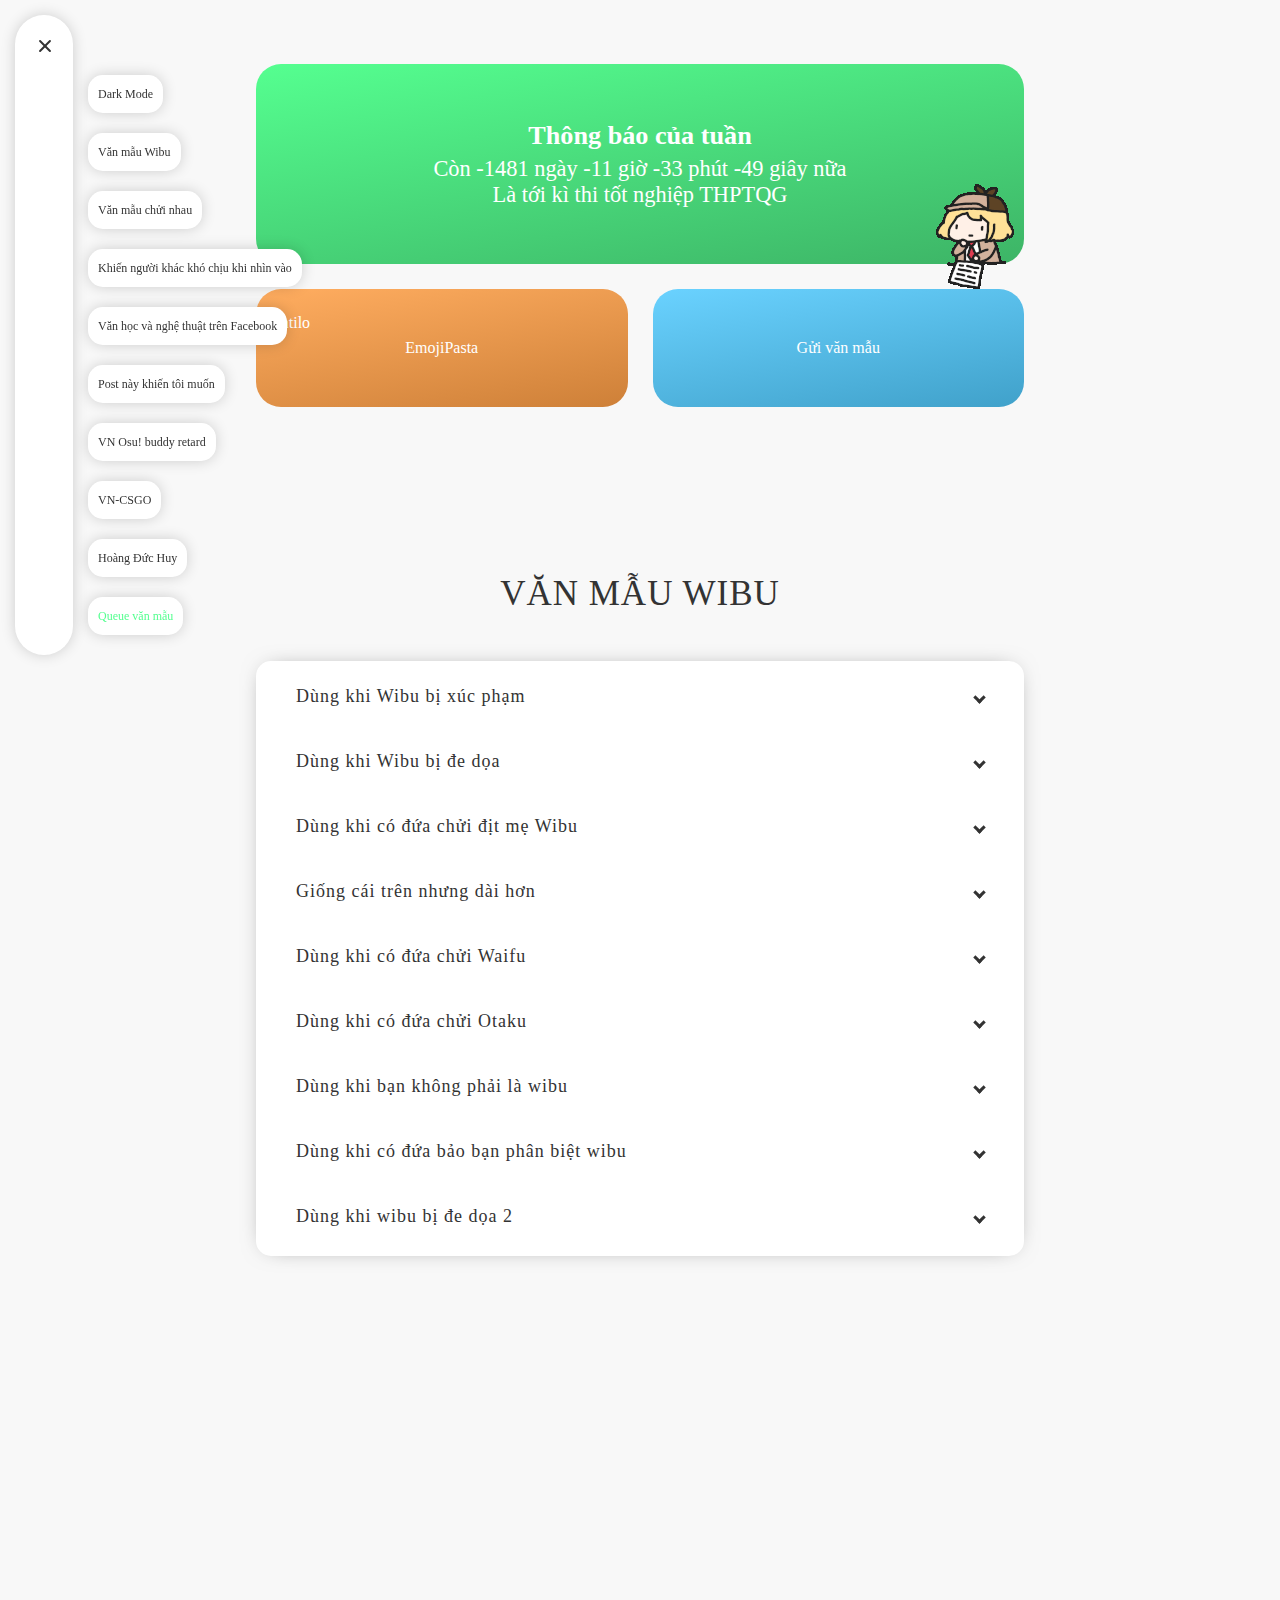
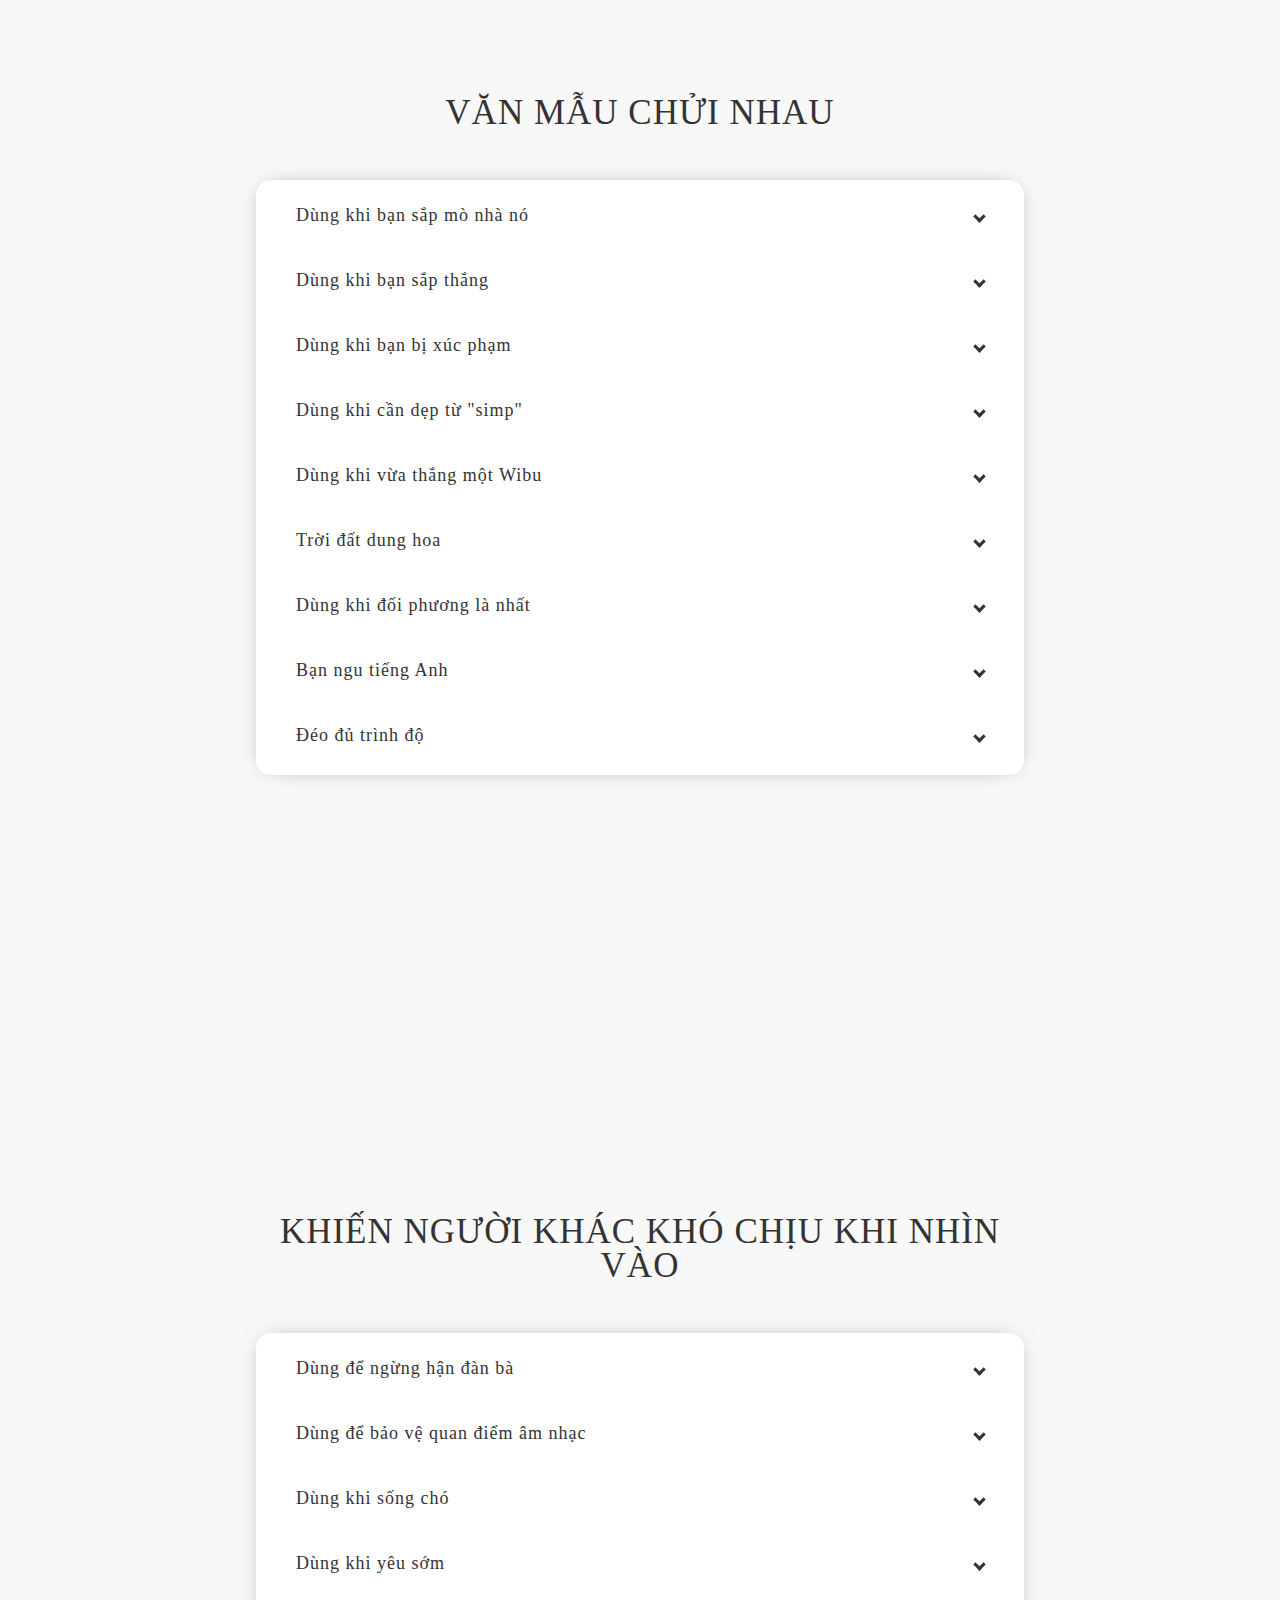
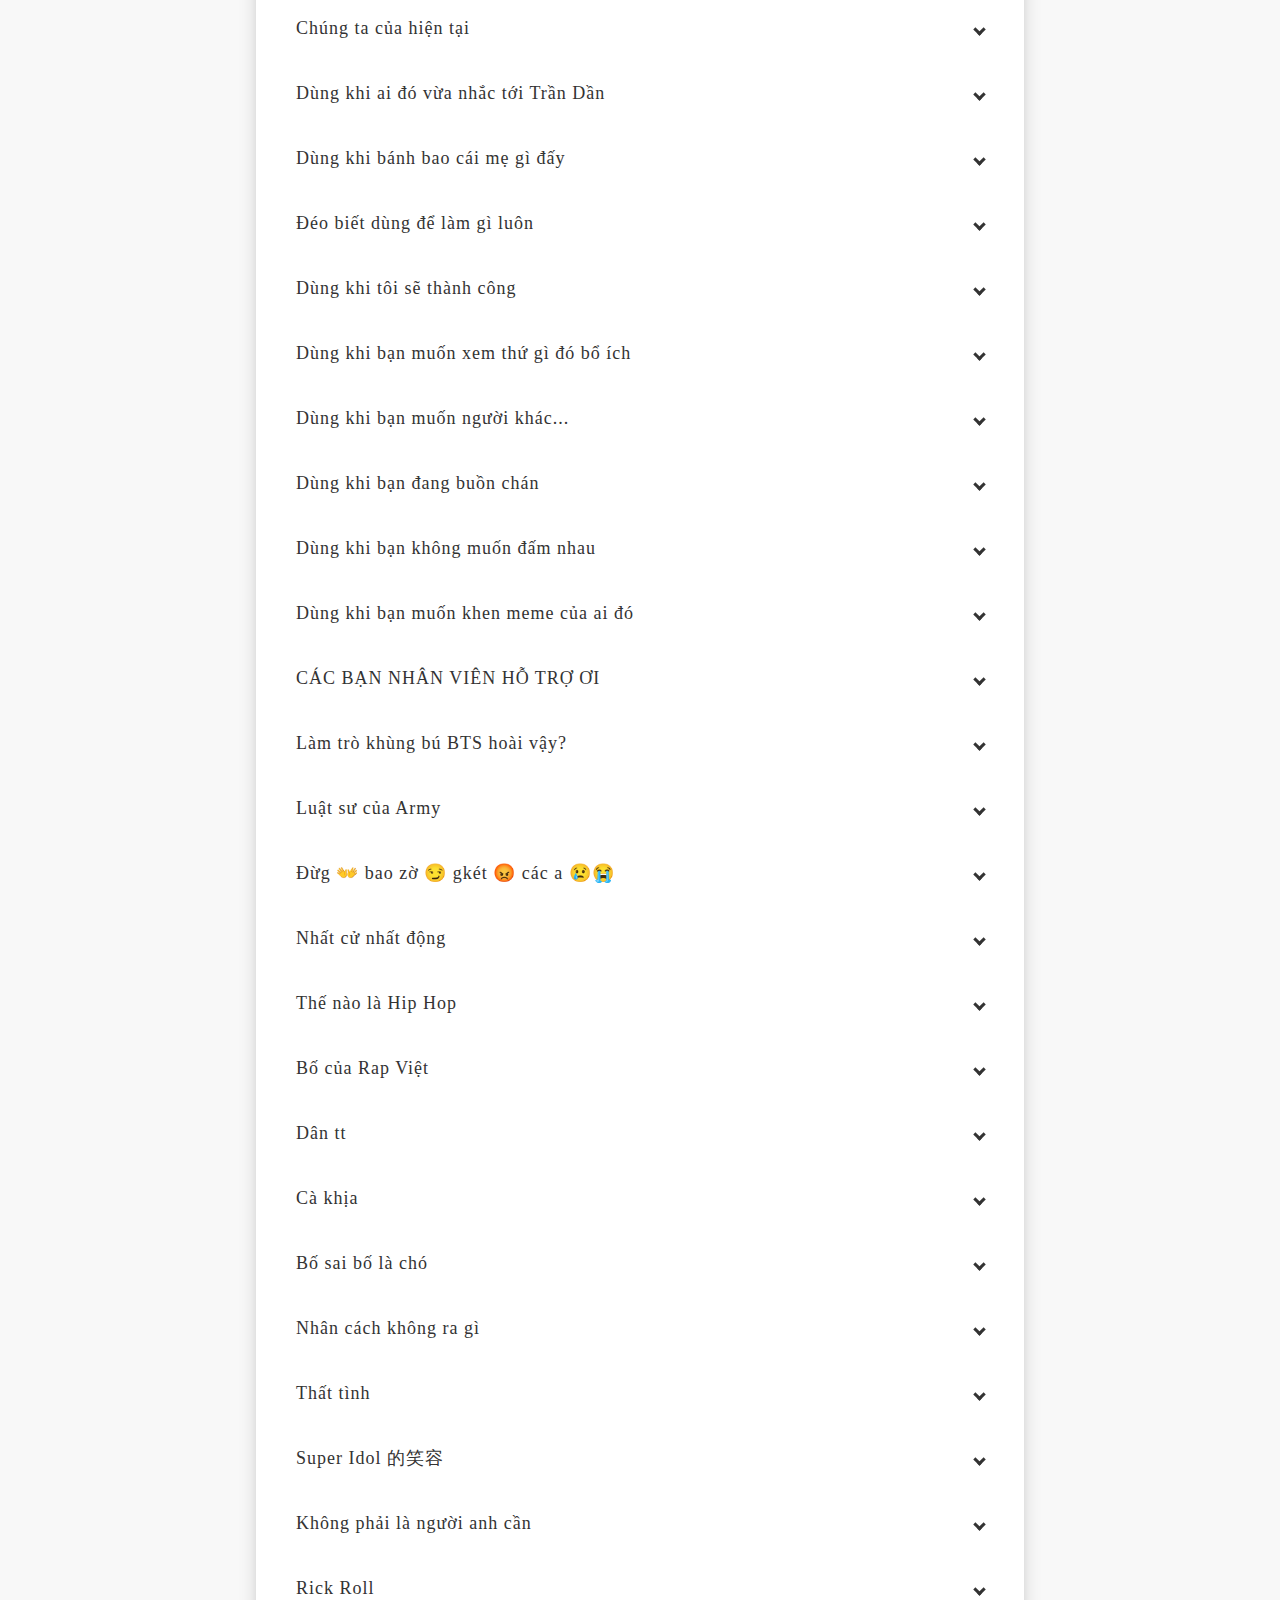
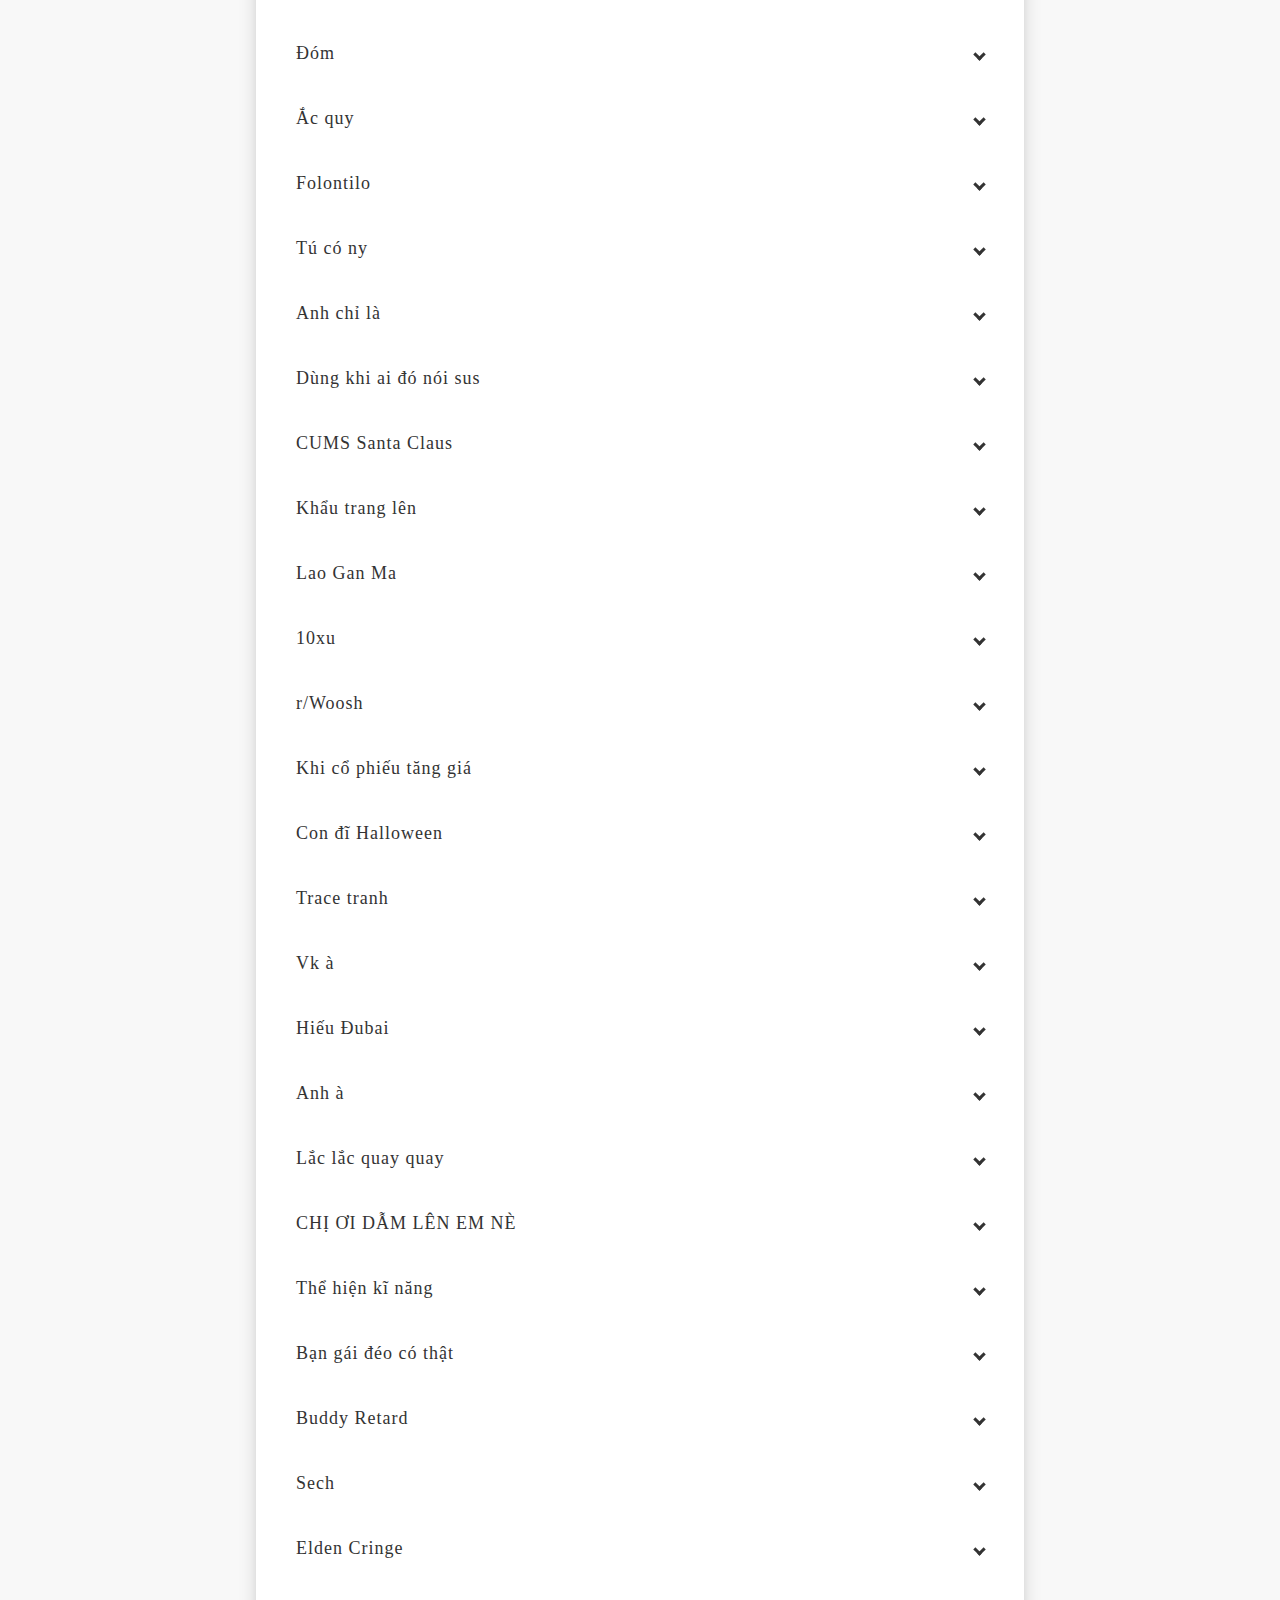
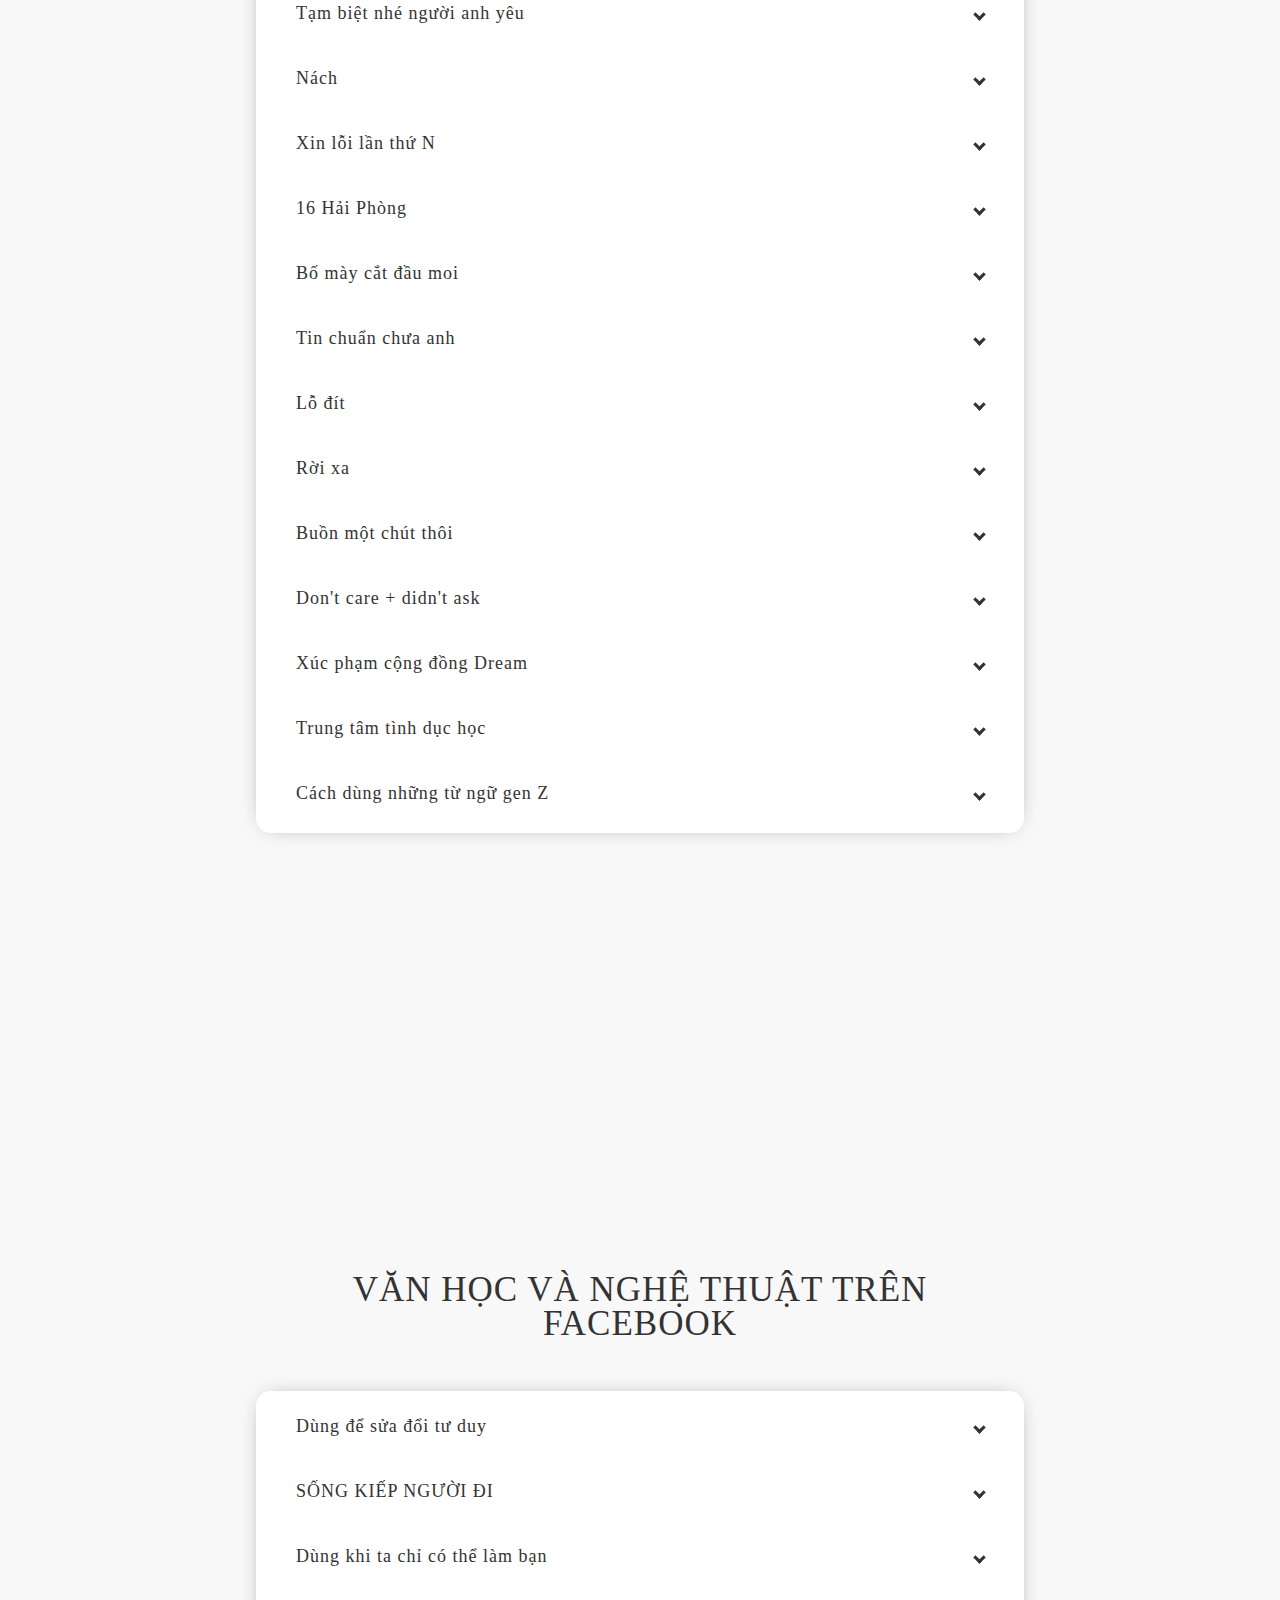
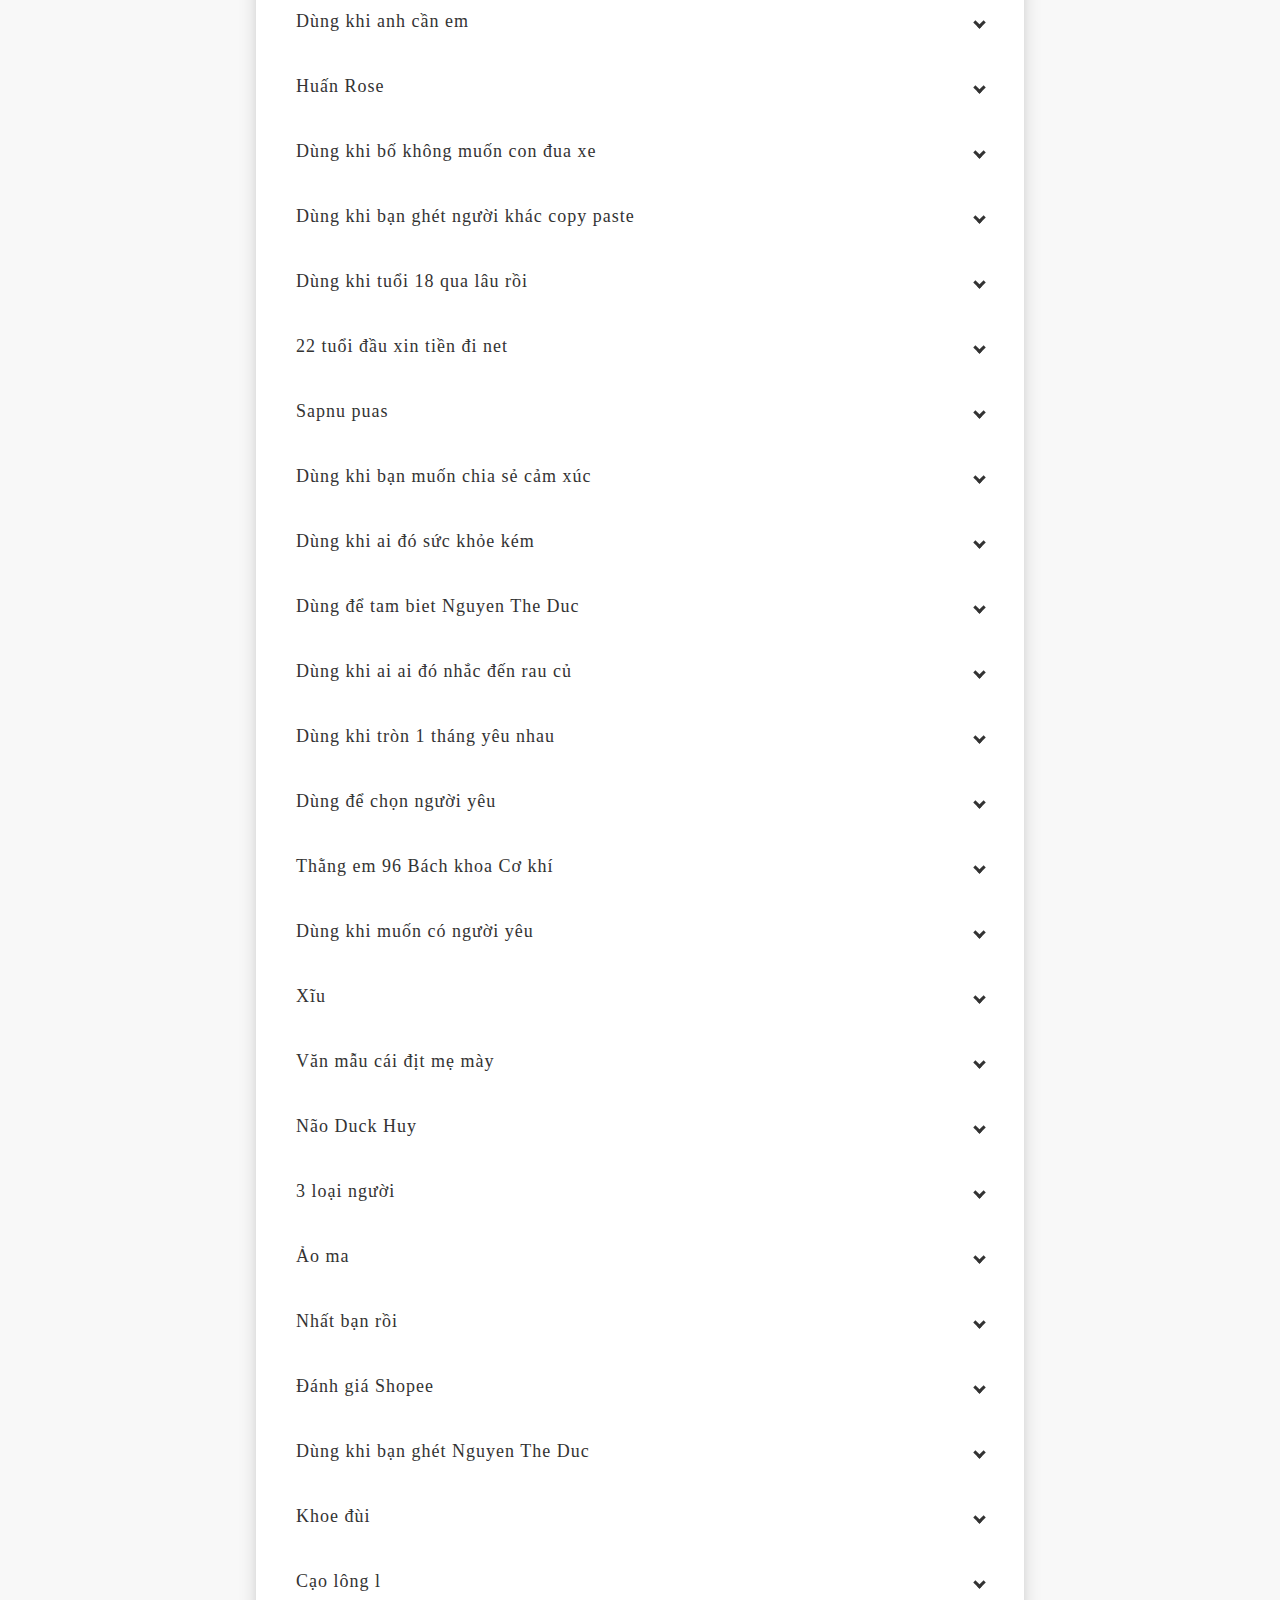
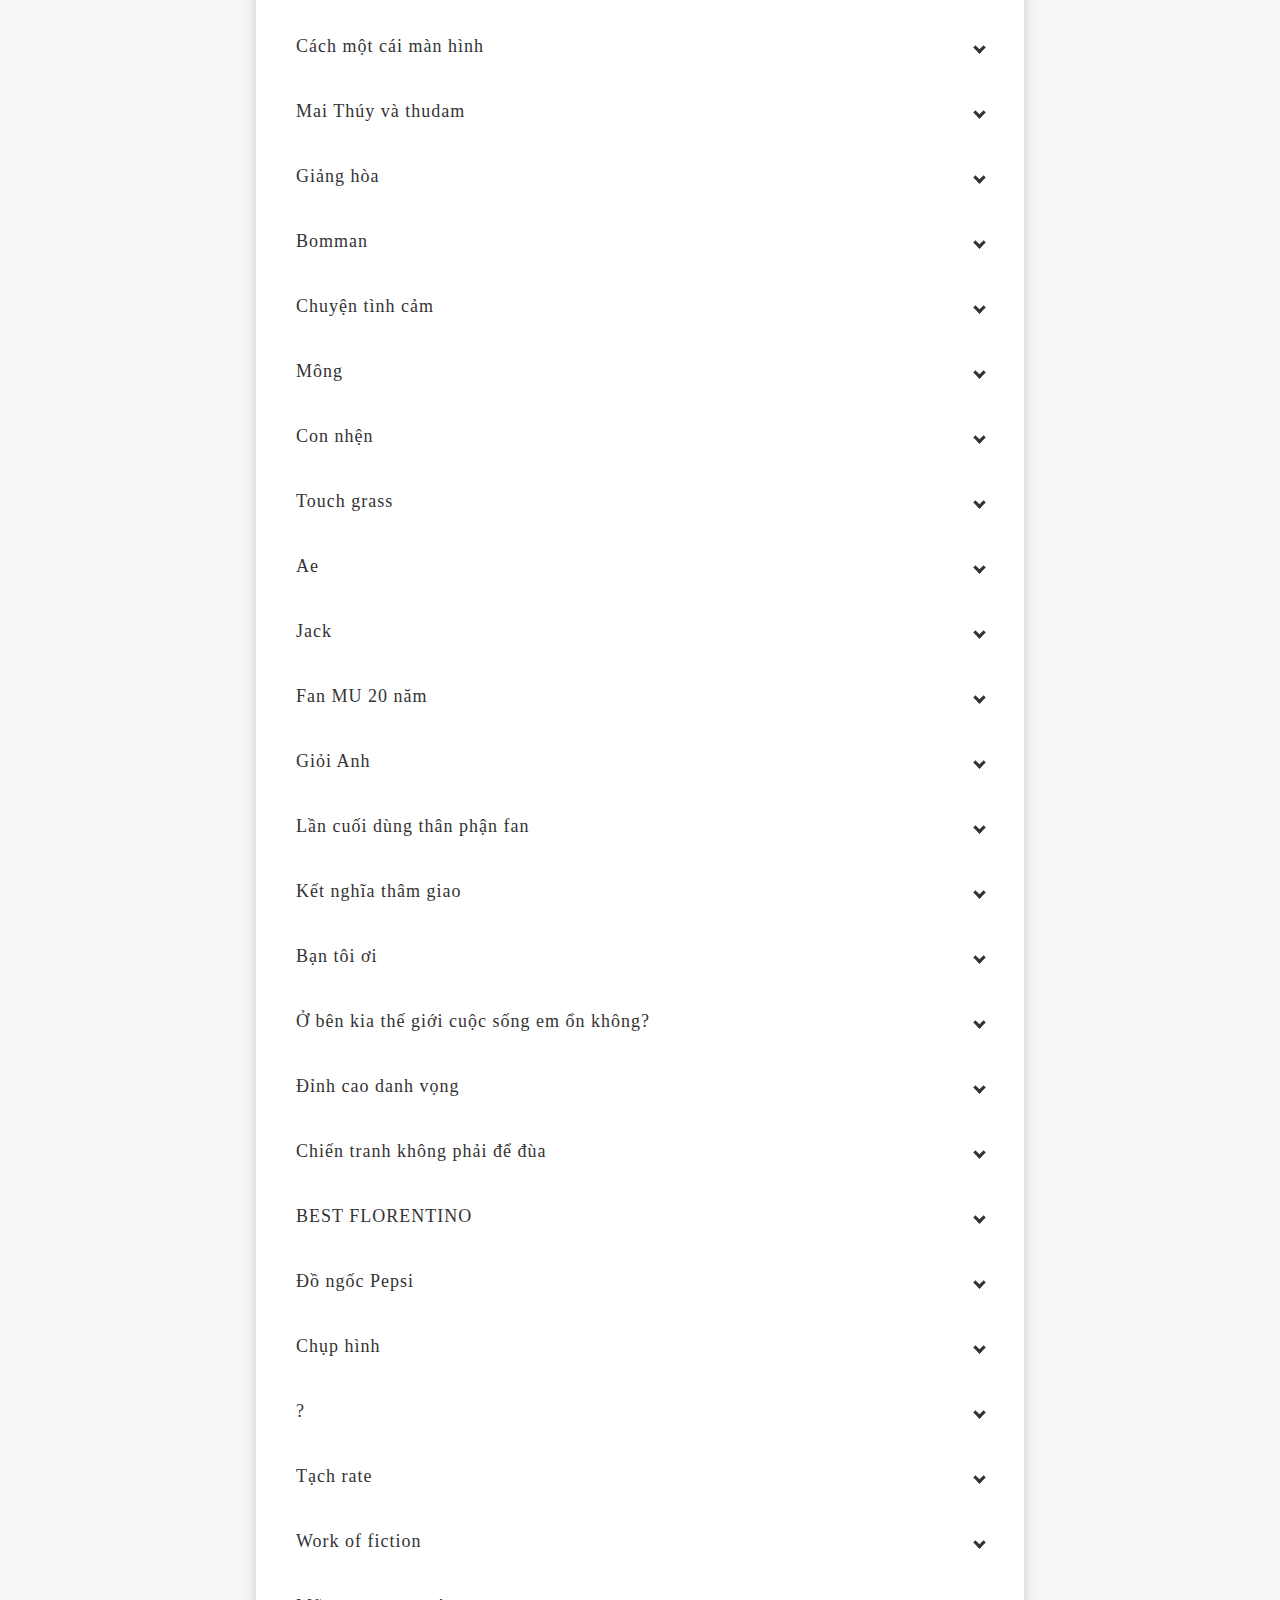
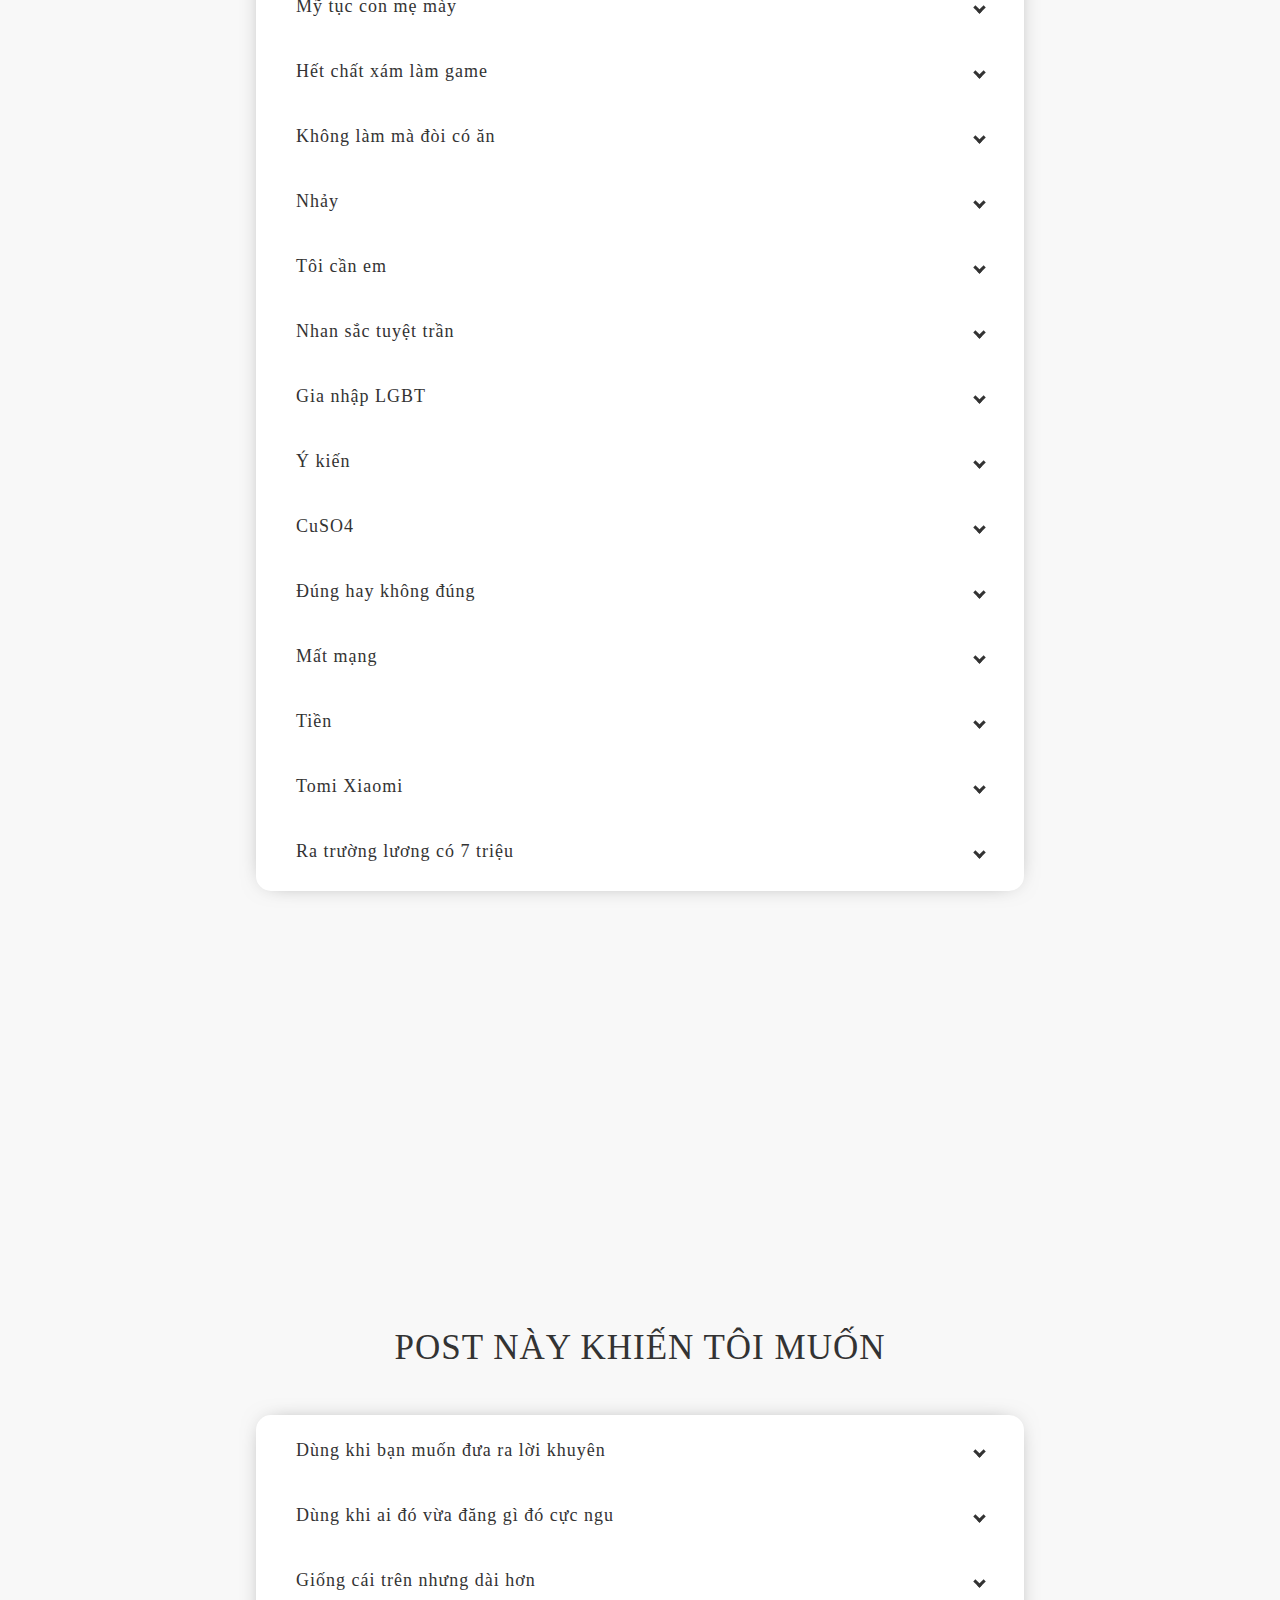
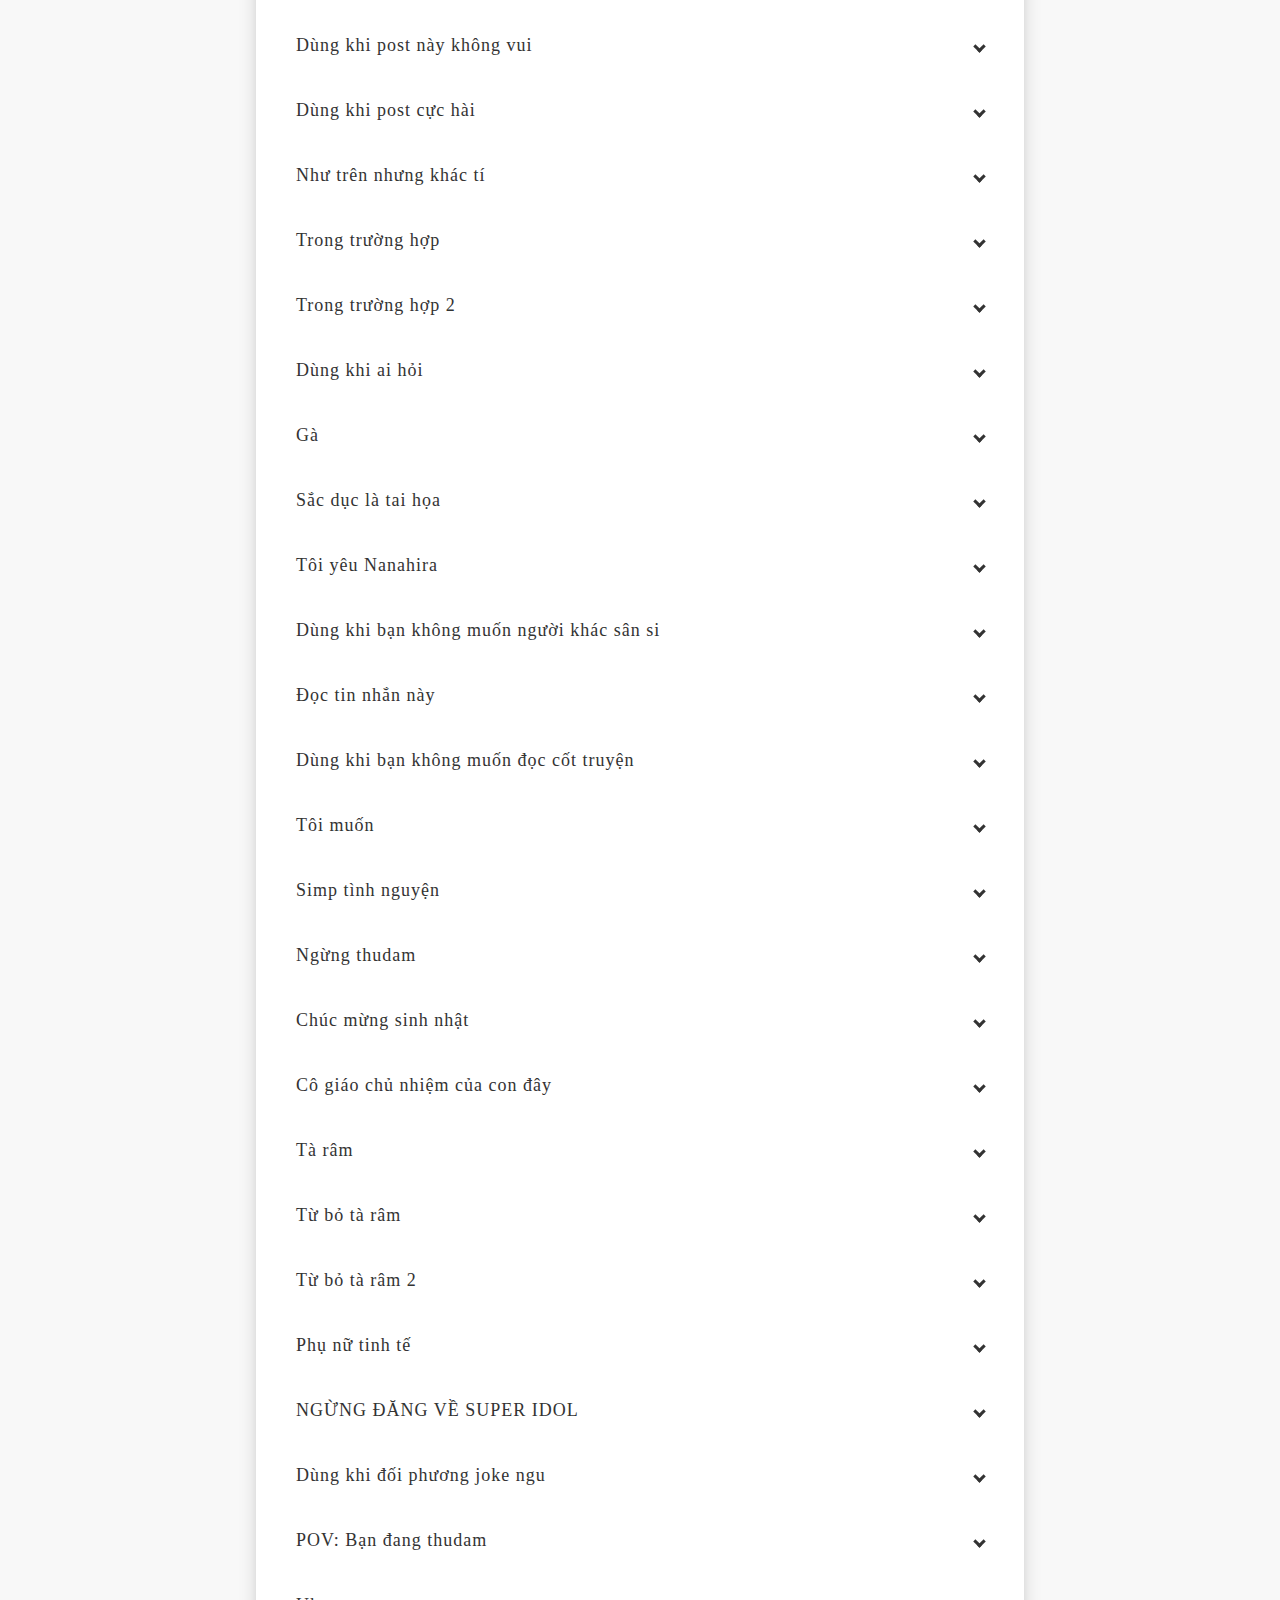
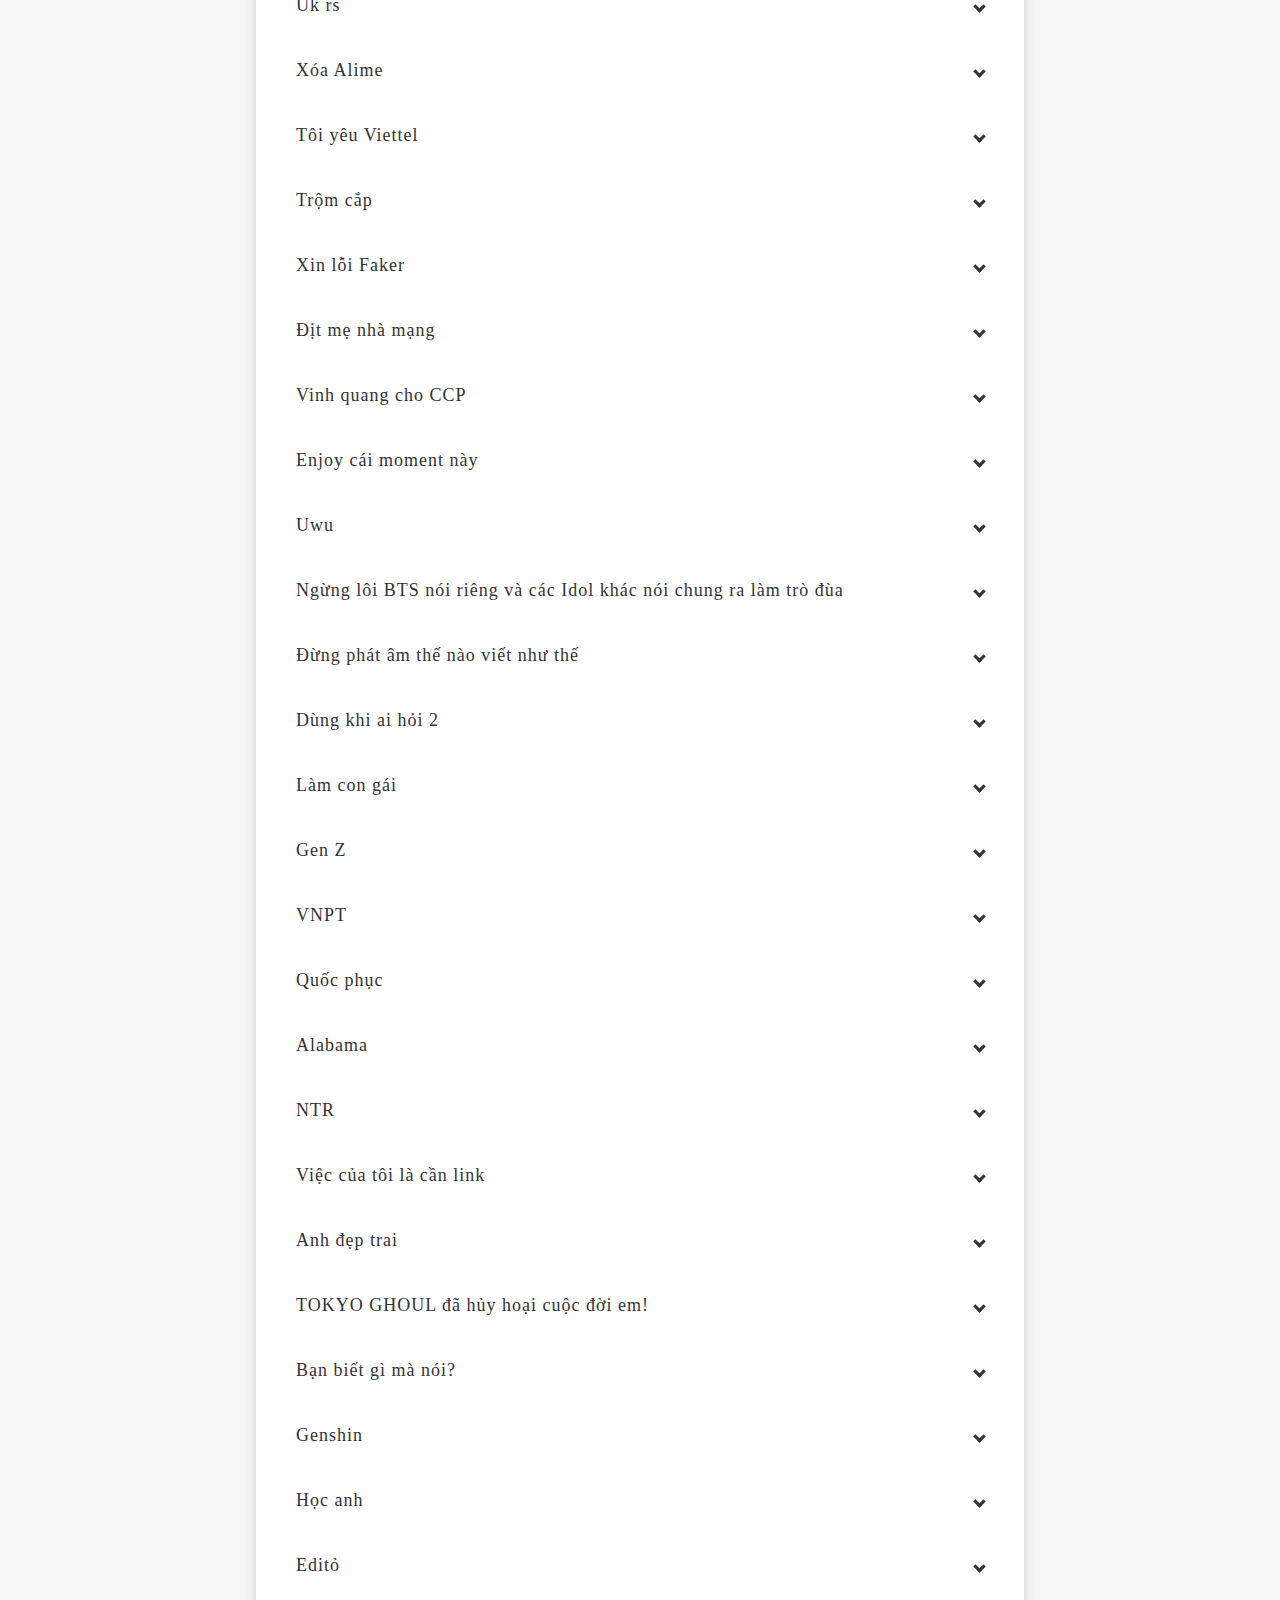
==== index.html @ adca007f "Sidebar" ====
<html lang="vi">
<head>
    <meta charset="UTF-8">
<!-- Global site tag (gtag.js) - Google Analytics -->
<script async src="https://www.googletagmanager.com/gtag/js?id=UA-206178506-1"></script>
<script>
  window.dataLayer = window.dataLayer || [];
  function gtag(){dataLayer.push(arguments);}
  gtag('js', new Date());

  gtag('config', 'UA-206178506-1');
</script>
<script async src="https://www.googletagmanager.com/gtag/js?id=G-Z77RN1KF1J"></script>
<script>
  window.dataLayer = window.dataLayer || [];
  function gtag(){dataLayer.push(arguments);}
  gtag('js', new Date());

  gtag('config', 'G-Z77RN1KF1J');
</script>
<!-- Google Tag Manager -->
<script>(function(w,d,s,l,i){w[l]=w[l]||[];w[l].push({'gtm.start':
new Date().getTime(),event:'gtm.js'});var f=d.getElementsByTagName(s)[0],
j=d.createElement(s),dl=l!='dataLayer'?'&l='+l:'';j.async=true;j.src=
'https://www.googletagmanager.com/gtm.js?id='+i+dl;f.parentNode.insertBefore(j,f);
})(window,document,'script','dataLayer','GTM-MWZLMS2');</script>
<!-- End Google Tag Manager -->
<link rel="shortlink" href="ditmenavi.xyz">
    <meta property="og:url" content="ditmenavi.xyz">
    <meta property="og:title" content="Địt Mẹ Navi">
    <meta property="og:type" content="website">
    <meta property="og:description" content="Ok ok bạn là nhất, nhất bạn luôn Bạn luôn đúng, tôi mới là người sai Bạn thắng mình thua được chưa ? Bạn xứng đáng là kẻ nắm giữ đáp án chính xác của nhân loại Bạn mà đã nói là không thể sai được. Bạn nói chí phải, không ai làm lại bạn được luôn.">
    <meta property="og:locale" content="vi_vn">
    <meta property="og:image" content="https://ditmenavi.xyz/30-43-256.png"/>
    <link rel="icon" type="image/x-icon" href="https://ditmenavi.xyz/30-43-64.png">
    <meta title="Địt Mẹ Navi. Ai mượn bạn nói mà cái địt mẹ bạn lúc lồn nào cũng “aI hỎi?”">
    <meta name="viewport" content="width=device-width, initial-scale=1.0">
    <meta name="keywords" content="Địt mẹ Navi, ditmenavi, địt mẹ navi, Địt mẹ Wibu, ditmewibu, địt mẹ wibu, neekowo, Neekowo, NeekOwO, Văn mẫu, Wibu, Chửi nhau, Osu, Buddy retard, Csgo, VN-CSGO, vn csgo, thiểu năng, Copypasta, Astralis, Navi, Liquid, Liquit, wibu là j, wibugem, wibu nghĩa là gì, wibu ca, wibu never die, wibu là, wibu chúa, wibu là j trên facebook, wibu gem, wibu anime, wibu avatar, wibu anime là gì, wibu anime tv, wibu app, wibu và otaku, wibu autotune, wibu artinya, wibu là gì, what's wibu, a suitable wibubox entry was not found (17), what is a wibu key, what is a wibu control file, what does a wibu mean, meaning of a wibu, a itu wibu, wibu là cái gì, wibu là ai, anti wibu, wibu có nghĩa là gì, con wibu, waifu bot, waifu bot discord, waifu background, waifu best, waifu bot discord commands, waifu bot commands, waifu bait, waifu bots discord, wibu ca lời, wibu chúa là gì, wibu code, wibu code dạo, wibu ca lyric, wibukey c'est quoi, serveur wibukey c'est quoi, wibu division twitter, wibu dongle, wibu download, wibu driver, wibu definition, wibu drivers, wibu downloads, wibu dadakan, wibu.d, wibu để làm gì, đồ wibu, đm wibu, wibu thượng đẳng, ảnh wibu đẹp, wibu ca đại thanos, ảnh wibu đôi, wibu dùng để làm gì, wibu emoji, wibu encryption, wibu english, wibu.exe, wibu edgy, wibu elite, wibu elite adalah, wibu elite artinya, wibu email, wibukey é virus, butler alliance e. v, cos'è wibu, o que é wibukey, wibu e mail adresse, cos'è wibu codemeter, o que e wibu, ping lê wibu, wibu game, wibu gaming, wibu gif, wibu girl, wibu gang lyrics, wibu gruppe, wibu gang, g wibu code, g chan wibucode, g-chan wibu core, wibu hóa, wibu handschutzcreme 100 ml, wibu high school, wibu harem, waifu hack, wibu hd, wibu handschuhe, wibu hautschutzcreme, wibuixap.h, wibu impact, wibu icon, wibu indonesia, wibu in english, wibu in japanese, wibu installer, wibu ip protection, wibu itu apa, i'm wibu, i met wilbur soot in real life, i saw a wabub, wibu key là gì, wibu khác otaku, wibu không có quyền công dân, wibu khác gì otaku, wibu key, k wibus, wibu là gì wiki, wibu lord, wibu lord là gì, wibu la từ miệt thị, wibu l, wibu meme, wibu meaning, wibu music, wibu memes, wibu mundschutz, wibu meaning in malay, wibu maksud, wibu means, wibubae_m, wibu nghĩa là j, wibu nữ, wibu nam, wibu naruto, wibu never die kimetsu, wibu nhạc, wibu otaku là gì, wibu otaku, wibu online shop, wibu objekt plus, wibu otaku adalah, wibu one piece, wibu online, wibu otaku artinya, wibukey o que é, wilbur o powers, wibu o que e, o que é wibucm64.dll, o que significa wbu, gối ôm waifu, wibu là g, wibu pack minecraft, wibu phim, wibu pack minecraft pe, wibu ping lê, wibu pflege plus, wibu playerduo, wibu protection, wibu pic, wibu box/p, george p wilbur, wibu quiz, wibu quotes, wibu quora, wibu qui, wibu trung quốc, quote wibu, quiz wibu haikyuu, quotes wibu lucu, que es wibukey, wibu rách, wibu rap, wibu room, wibu rác, wibu rẻ rách, wibu rack là gì, wibu station, wibu shop, wibu song, wilbur soot, wibu sama, wilbur scoville, wilbur soot fanart, wilbur soot merch, wibusubs, wilbur s, wibud s.c, wibu test, wibu thì sao, wibu truyện tranh, wibu team, wibu thì sao hả tụi tao luôn cao cả, waifu trong anime là gì, wibu tiếng nhật, wibu time, wibu t, wubi ubuntu, wibu urban dictionary, wibu usb dongle, wibu uhr, wibu universal firm code, wibu usb driver, wibu usb, wibu update, wibu box/u+, wibu và otaku là gì, wibu và wibu, wibu voz, wibu văn mẫu, wibu và wibu là gì, wibu và fan anime, wibu và weeaboo, v-ray wibukey, wibu x2, wibu x kpop, wibu x soft, wibu x kpopers, wibu có xấu không, wibu tốt hay xấu, hình xăm wibu, x wibusoft copy, x wibusoft, tulisan x biru soft, tommy x wilbur, wilbur x quackity, wilbur x reader, wibu youtube, wibu yang sukses, you wibu, em yêu wibu, yandere waifu, youtube wibu, younghoon wibu, yang wiki, ý nghĩa wibu, wibu việt nam, wibu 2d, wibu 2 weird, wibu 2x, wibu 2021, 24434 wibu, ujian wibu 2020, ujian wibu 2021, film wibu 2020, woburn 2, marshall woburn 2, wibukey 2_64.sys, wibu 3d, foto wibu 3d, wallpaper wibu 3d, wibu key 32 bit, wibu error 303, wibu error 38, story wa 30 detik, wibu key api 3.0 download, wibu 4k, wallpaper wibu 4k, wibu stadium 4, nama wibu 4 huruf, 4 alasan wibu dibenci, wibu händedesinfektion 500 ml, wibu driver 64 bit, wibu runtime 64, wibu share 64 dll, wibu gerstenstieg 6 ahrensburg, wibu cm 64.dll download, wibu key 6.10 download, wibu shell ext 64 fatal error, wibu gerstenstieg 6, wibusubs 6 from high and low the worst, wibusubs 6 from high and low, wibusubs 6 from high and low the worst episode 5, wibu 7.10a, wibu 7.3, wibu 7.21a, 7388 wibu rd, 7388 wibu rd deforest wi 53532, 7327 wibu rd, wibu codemeter 7.10a, wibu codemeter 7.10, 8 tingkatan wibu, wibu tanggal 9 ada apa, tanggal 9 wibu, wibo 930, chửi nhau bằng hình ảnh, chửi nhau văn minh, chửi nhau bằng tiếng anh, chửi nhau trên mạng, chửi nhau tiếng trung, chửi nhau bằng thơ, chửi nhau trên mạng xã hội, chửi nhau bằng hóa học, chửi nhau tiếng anh, chửi nhau tiếng anh là gì, chửi nhau tiếng nghệ an, chửi nhau gây mất an ninh trật tự, chửi nhau nói tiếng anh là gì, anh chửi nhau, app chửi nhau, audio chửi nhau, công an chửi nhau với dân, ăn nhậu chửi thề, công an chửi nhau, chửi ko tục, chửi ngoa, chửi hay chữi, chửi rủa, lyric chửi nhau, bị vợ chửi, vợ chửi, chửi nhau bằng tiếng trung, chửi nhau bằng tiếng hàn, chửi nhau bằng tiếng dân tộc thái, chửi nhau bằng tiếng nhật, bài chửi nhau hay nhất, bài phốt chửi, chửi nhau có văn hóa, chửi nhau cực gắt, chửi nhau có học thức, chửi nhau có nghĩa là gì, chửi nhau đánh con gì, cách chửi nhau có văn hóa, stt chửi nhau cực độc, chửi nhau sao cho ngầu, các câu chửi nhau, cách chửi nhau hay, cách chửi lộn, chửi nhau bằng ảnh, chửi nhau dịch, chửi nhau bằng tiếng dân tộc tày, chửi nhau bằng ca dao tục ngữ, dạy chửi nhau, đầu năm chửi nhau, chửi nhau đầu cắt moi, chửi nhau đầu moi, chửi nhau đánh ghen, chửi nhau đáng yêu, chửi đánh nhau, mơ chửi nhau đánh con gì, cãi chửi nhau đánh con gì, câu chửi nhau, chửi hay tục, những câu chửi nhau, em chửi nhau, anh em chửi nhau đánh con gì, chửi nho, câu chửi lộn, chửi nhau gắt, chửi nhau trong game, chửi nhau là gì, chửi nhau nghĩa là gì, giang hồ chửi nhau, google chửi, chửi nhau hay, chửi nhau hay nhất, chửi nhau hài, chửi nhau hài hước, chửi nhau hoài, chửi nhau tiếng hàn, những câu chửi nhau hay, chửi nhau bằng icon, từ chửi, mấy câu chửi, cách chửi nhau khiến người khác phải câm, chửi nhau sau khi chia tay, chửi nhau tiếng khmer, không chửi nhau, chửi. kêu. đấm. đá, tú chửi hay, chửi nhau là số mấy, chửi nhau là số bao nhiêu, chửi nhau lịch sự, chửi nhau là, cách chửi nhau luôn thắng, chửi nhau trong liên quân, chửi nhau meme, chửi nhau miền bắc, chửi nhau mày, chửi nhau mà, chửi nhau số mấy, meme chửi nhau, chửi nhau như chó, chửi nhau tiếng nhật, thơ chửi nhau ngắn, chửi nhau tiếng nga, những câu nói chửi nhau, chửi nhau trên mạng online, câu chửi hay tục, mơ chửi nhau, mơ chửi nhau đánh đề con gì, mơ chửi nhau với bạn, mơ chửi nhau với chồng, mơ chửi nhau với người khác, mơ chửi nhau với mẹ, mơ chửi nhau với nyc, nằm mơ chửi nhau, chửi nhau tiếng pháp, chửi nhau tiếng philippin, phim chửi nhau, rap chửi nhau, rap chửi nhau hay nhất, những câu rap chửi nhau, nhạc rap chửi nhau, các câu rap chửi nhau, những câu rap chửi nhau hay, câu rap chửi nhau, chửi nhau qua điện thoại, chửi nhau bằng tiếng quảng đông, chửi nhau tiếng trung quốc, chửi nhau remix, chửi nhau bằng rap, chửi rap, chửi nhau bằng số, stt chửi nhau, stt chửi nhau với người yêu, chửi lộn số mấy, status chưi nhau, số đề chửi lộn, chửi nhau tiếng thái, tin nhắn chửi nhau, chửi gắt, câu chửi nhau hay, từ chửi nhau trong tiếng nhật, cách chửi nhau thấm, chửi nhau với bạn, chửi nhau văn hoá, chửi nhau với chồng, chửi nhau với chó, mơ chửi nhau với người lạ, cách chửi nhau văn minh, video giang hồ chửi nhau, chửi lộn tục, những câu chửi lộn, những từ chửi, chửi nhau là số gì, những câu chửi tinh tế, 2 ông già chửi nhau, 2 thằng trẻ trâu chửi nhau, 2 ông câu cá chửi nhau, nhưng câu chửi nhau hay nhất, chửi mấy thằng nhiều chuyện, cách chửi nhau hay nhất, cách chửi những thằng ngu, florentino tinh hệ, florentino meme, florentino seven, florentino giám sát tinh hệ, florentino ultraman, florentino cầu thủ, florentino là ai, florentino liên quân, florentino anime, florentino avatar, florentino aov, florentino an thần, florentino ảnh, florentino là gì, florentino ra mắt, florentino bựa, florentino bồ đào nha, florentino bị giảm sức mạnh bao nhiêu lần, florentino bao nhiêu vàng, florentino build, florentino background, florentino bị giảm sức mạnh, florentino bình luận, florentino chế, florentino chibi, florentino cute, florentino chỉnh sửa, florentino cheems, florentino cười, florentino con lính, florentino dịch, florentino dịch sang tiếng việt, florentino dls, florentino dịch sang tiếng việt là gì, florentino dịch ra tiếng việt là gì, florentino dịch ra là gì, florentino dạ hội, florentino đọc, florentino đọc là gì, florentino đeo khẩu trang, florentino đi rừng, florentino đá bóng, florentino đam mỹ, florentino đi đường nào, florentino đoạn tuyệt nàng đi, florentino exe, florentino emoji, florentino enzo, florentino pê giàu cỡ nào, florentino gif, florentino giảm sức mạnh, florentino girl, florentino giám sát tinh hệ chibi, florentino gái, florentino giáng sinh, florentino giám sát tinh hệ giá bao nhiêu, florentino g. lavarias, florentino hài, florentino highlight, florentino hoạt hoạ, florentino hình nền, florentino hy lạp, florentino hair, florentino highlight osu, florentino hóa học, florentino h. hornedo, florentino icon, florentino id roblox, florentino id song, florentino ibrain morris luís, fiorentino italy, florentino interstellar council, florentine iris, florentino and femina, is florentino perez, florentino i el diablo, servando i florentino, florentino kiếm sĩ olympic, florentino khắc chế, florentino kỹ năng, florentino kí tự đặc biệt, florentino kit number, florentino lên đồ, florentino là j, florentino lyrics, florentino là nam hay nữ, florentino là tướng gì, florentino mùa 20, florentino múa cực gắt, florentino minecraft, florentino mèo, florentino múa, florentino mùa 21, florentino mặc định, florentino nhạc, florentino nghĩa là gì, florentino ngoài đời, florentino ngầu, florentino noel, florentino người que, florentino nerf, florentino ngọc, florentino olympic, florentino osu, florentino o fiorentino, florentino png, florentino phải nói là cực gắt, florentino phát âm, florentino padoru, florentino quá ghê gớm, florentino remix, florentino rượu, florentino roll, florentino rượu vang, florentino aov png, florentino roblox, florentino skin, florentino skin minecraft, florentino siêu nhân, florentino seven 4k, florentino siêu việt, florentino skin mới, florentino skill, florentino thần thoại hy lạp, florentino tết, florentino tiệc bãi biển, florentino tú có ny, florentino thần thoại hy lạp sự kiện, florentino tiktok, florentino tinh hệ 4k, t là florentino, florentino ui một tình huống, florentino ui, florentino vũ kiếm sư, florentino vẽ, florentino vương giả vinh diệu, florentino vs allain, florentino văn mẫu, florentino voice, florentino và đây là, florentino vs yasuo, florentino v pnb, florentino v rivera, florentino v florentino, amor v florentino, maricalum v florentino, florentino x richter, florentino x astrid, florentino x enzo, florentino x thorne, florentino x veres, florentino xoá nội năng, florentino xa trach, florentino x riktor, quotenkönig x florentino, florentino yêu ai, florentino youtube, quá ghê gớm và đây là florentino, quá ghê gớm và đây là florentino lời, quá ghê gớm meme, quá ghê gớm và đây là, quá ghê gớm và đây là florentino mp3, quá ghê gớm và đây là florentino gốc, quá ghê gớm florentino, quá ghê gớm và đây là flo, quá ghê gớm và đây là florentino lyrics, quá ghê gớm và đây là florentino meme, quá ghê gớm và đây là florentino copy, quá ghê nuôn, lời bài hát quá ghê gớm, quá ghê gớm copy, quá ghê gớm và đây là florentino chữ, quá ghê gớm và đây là florentino, quá ghê gớm lyrics, quá ghê gớm mp3, quá ghê gớm nhạc, quá ghê gớm remix, quá ghê gớm tiktok, quá ghê gớm và đây là johnny đặng, quá ghê gớm và đây là jack, buddy retard là gì, osu buddy retard, vietnam anime buddy retard, ok buddy retard discord server, formula buddy retard, ok buddy retard merch, ok buddy retard minecraft server, ok buddy retard breaking bad, ok buddy retard meme template, ok buddy retard gifs, ok buddy retard hall of fame, okay buddy retard reddit, ok buddy retard font, why is ok buddy retard private">
    <meta name="author" content="NeekOwO">
    <meta name="description" content="Địt mẹ Navi. Nói thật, ghét Astralis rồi chửi cho vui chứ còn kiểu Astralis có thù với mấy ông hay sao ấy. Đoán nhé, những đứa xúc phạm Sao Đỏ chỉ là fan Navi thôi. Văn mẫu Wibu. Văn mẫu chửi nhau. Khiến người khác khó chịu khi nhìn vào. Post này khiến tôi muốn. Văn học và nghệ thuật trên Facebook. VN Osu! Buddy Retard. VN-CSGO."/>
    <title>Văn mẫu chửi nhau chấp mọi đứa thông minh - DitMeNavi</title>
    <link rel="stylesheet" href="style.css">
    <link rel="stylesheet" href="aos.css">
    <link rel="manifest" href="manifest.webmanifest">
    <link rel="stylesheet" href="https://cdnjs.cloudflare.com/ajax/libs/font-awesome/6.1.1/css/all.min.css" integrity="sha512-KfkfwYDsLkIlwQp6LFnl8zNdLGxu9YAA1QvwINks4PhcElQSvqcyVLLD9aMhXd13uQjoXtEKNosOWaZqXgel0g==" crossorigin="anonymous" referrerpolicy="no-referrer" />
    <!-- Begin copy text code -->
    <script>
        function copyToClipboard(element) {
            var $temp = $("<textarea>");
            $("body").append($temp);
            $temp.val($(element).html().trim().replace(/  +/g, ' ').replace('<span class="hashtag">', '').replace('<span class="karambit">', '').replace('</span>', '').replace(/<br\s*[\/]?>/gi, "")).select();
            document.execCommand("copy");
            $temp.remove();
        }
    </script>
    <script>
        //if browser support service worker
        if('serviceWorker' in navigator) {
          navigator.serviceWorker.register('sw.js');
        };
      </script>
    <script src="jquery-min.js"></script>
    <!-- End copy text code -->
    <script src="smoothscroll.js"></script>
</head>

<body>
    <!-- Google Tag Manager (noscript) -->
<noscript><iframe src="https://www.googletagmanager.com/ns.html?id=GTM-MWZLMS2"
height="0" width="0" style="display:none;visibility:hidden"></iframe></noscript>
<!-- End Google Tag Manager (noscript) -->
<div class="loader-wrapper" id="loaderWrapper">
    <div class="loading"> 
        <svg width="16px" height="12px">
          <polyline id="back" points="1 6 4 6 6 11 10 1 12 6 15 6"></polyline>
          <polyline id="front" points="1 6 4 6 6 11 10 1 12 6 15 6"></polyline>
        </svg>
    </div>
    <h3 id="loaderText">Dit me Viettel</h3>
</div>
    <!--navbar 2-->
    <div class="box-menu" id="menu">
		<div class="wrapper">
			<div class="hamburger" id="menubutton">
				<span></span>
				<span></span>
				<span></span>
				<span></span>
			</div>
		</div>
		<div class="menu">
            <a id="fuckdm" onclick="theThing()"><span class="icon fa fa-moon"></span><span class="text" id="fuckdarkmode" style="font-family: MontserratSemiBold;">Dark Mode</span></a>
			<a href="#wibu" class="smoothScroll"><span class="icon fab fa-accessible-icon"></span><span class="text">Văn mẫu Wibu</span></a>
			<a href="#chuinhau" class="smoothScroll"><span class="icon fas fa-comments"></span><span class="text">Văn mẫu chửi nhau</span></a>
			<a href="#khochiu" class="smoothScroll"><span class="icon fas fa-flushed"></span><span class="text">Khiến người khác khó chịu khi nhìn vào</span></a>
            <a href="#vanhoc" class="smoothScroll"><span class="icon fas fa-award"></span><span class="text">Văn học và nghệ thuật trên Facebook</span></a>
            <a href="#postnay" class="smoothScroll"><span class="icon fas fa-bed"></span><span class="text">Post này khiến tôi muốn</span></a>
            <a href="#osu" class="smoothScroll"><span class="icon fas fa-dot-circle"></span><span class="text">VN Osu! buddy retard</span></a>
            <a href="#csgo" class="smoothScroll"><span class="icon fas fa-hat-wizard"></span><span class="text">VN-CSGO</span></a>
            <a href="#hdh" class="smoothScroll"><span class="icon fas fa-solid fa-brain"></span><span class="text">Hoàng Đức Huy</span></a>
            <a href="https://queue.ditmenavi.xyz"><span class="icon fas fa-solid fa-list-check emojipasta"></span><span class="text emojipastatext">Queue văn mẫu</span></a>
            <!--<a id="form"><span class="icon fas fa-paper-plane submitvanmau"></span><span class="text submitvanmautext">Gửi văn mẫu</span></a> -->
		</div>
	</div>
    <!--<button class="button-dark-mode" id="fuckdarkmode" onclick="theThing()" value="toggle Light Mode">toggle Light Mode</button>-->
    <!--<div>
        <input type="text" placeholder="Tìm văn mẫu...(Chưa dùng được)" class="search-box" id="searchBox">
    </div>-->
    <div id="thptqg" class="thptqg">
        <h3>Thông báo của tuần</h3>
        <div>Còn <span id="ngay"></span> ngày <span id="gio"></span> giờ <span id="phut"></span> phút <span id="giay"></span> giây nữa</div>
        <div>Là tới kì thi tốt nghiệp THPTQG</div>
        <img src="./Assets/tap.gif" alt="" style="width: 100px;">
    </div>
    <div class="emjpdm">
        <a href="https://ditmenavi.xyz/emojipasta/"  class="emjp">
            <div class="emjpt">EmojiPasta</div>
            <img src="./Assets/folontilo.gif" alt="Folontilo" id="fol">
        </a>
        <a id="form"  class="dm">
            <div class="emjpt">Gửi văn mẫu</div>
        </a>
    </div>
    <!--accordion 1-->
    <div class="accordion-menu">
        <h1 name="wibu">VĂN MẪU WIBU</h1>
        <ul id="wibuacc" data-aos="zoom-out-up">
            <!--tab 1-->
            <li>
                <input type="checkbox" checked class="wibu">
                <i class="arrow"></i>
                <h2>Dùng khi Wibu bị xúc phạm</h2>
                <p><span id="pa01">OMAE CỐ TÌNH CHỬI WATASHI DESU KA? TỪ TANJOUBI ĐẾN KONNICHI, WATASHI ĐÃ ĐƯỢC OSOWARU NÊN HITO, WATASHI KHÔNG BAO GIỜ XÚC PHẠM DARE CẢ, OMAE LÀM VẬY LÀ TONDEMONAI DAYO.TUY WATASHI CÓ HƠI WIBU SUKOSHI, DEMO WATASHI LUÔN ĐẶT NIỀM TIN VÀO ANIME VÀ SỐNG ĐÚNG KIỂU TRONG ANIME, ANIME LÀ 1 THỨ GÌ ĐÓ CAO CẢ HƠN CẢ GENJITSU, WATASHI ĐÃ LÀM THEO VÀ HỌC TẬP THEO TỪ ANIME, WATASHI ĐÃ ĂN UỐNG NGỦ NGHĨ THEO ĐÚNG GIỜ CỦA ANIME MÀ KHÔNG LÀM PHIỀN DARE, ĐÔI LÚC WATASHI CÓ CHỬI VÀO OMAE NO KAO NHƯ INU, DEMO SAU ĐÓ BLOCK NÓ THÌ WATASHI KHÔNG LÀM VIỆC ĐÓ NỮA, MAIKAI MAIKAI WATASHI MUỐN CHỬI DARE WATASHI ĐỀU COI ANIME VÀ GHI NHỚ RẰNG KHÔNG NÊN CHỬI NGƯỜI ĐÓ NỮA !! WATASHI ĐÃ CỐ GẮNG HIỀN HẬU ĐẾN MỨC MUỐN THÀNH HOTOKE RỒI MÀ KARERA VẪN KHÔNG ĐỂ WATASHI YÊN LÀ SAO, YABAI WATASHI KHÔNG NÊN GHI RA NHỮNG TỪ NÀY DEMO THẰNG YAROU SÚC VẬT NÓ LÔI WATASHI NO NA RA ĐỂ CHỬI, THỨ AHO SHUKU SEIBUTSUGAKU KAGAKU BUNGAKU, VẬY LÀ ĐỦ, ĐỪNG ĐỂ WATASHI TRIGGERED VÀ WATASHI DẠY OMAE CÁCH ĐỂ HỌC TẬP VÀ LÀM THEO TẤM GƯƠNG CỦA ANIME NỮA!, THẾ NHÉ INU WA KUSO O TABERU</span><br>
                    <button class="button-copy" onclick="copyToClipboard('#pa01')">Copy text</button>
                </p>
            </li>
            <!--end tab 1-->
            <li>
                <input type="checkbox" checked class="wibu">
                <i class="arrow"></i>
                <h2>Dùng khi Wibu bị đe dọa</h2>
                <p><span id="pa02">Mấy thằng ranh con trong đây đừng có nghĩ tao hay đùa trên cái mạng ảo này mà nghĩ ngoài đời tao là một thằng wibu hèn hạ đéo dám ra đường hay trầm cảm, tự kĩ nhé. Thật ra bố mày đéo phải một thằng wibu bệnh hoạn như chúng mày nghĩ đâu lũ óc cặc ạ. Tao đây là otaku đàng hoàng chân chính nhá. Kể từ khi lọt lòng tới nay tao đã cày hơn 10 triệu bộ anime và từ việc xem anime mỗi ngày tao đã thông thạo được 50 thứ tiếng trên toàn thế giới cùng với khả năng đọc vị bất kỳ ai. Chưa hết đâu. Kể từ năm 2017, khi mà xem One Punch Man tao đã giác ngộ được mọi triết lý trên đời và quyết tâm bảo vệ nền hòa bình thế giới. Vì lẽ đó nên tao đã tập tành như Saitama, mỗi ngày 1000 cái hít đất, 1000 cái gập bụng, 1000 cái bật nhảy và chạy 100km (gấp mười lần idol của tao). Và chưa đầy nửa năm tao đã luyện thành mình đồng da sắt, chỉ cần thằng nào đụng đến tao thì một cái búng tay cũng đủ để nó bay ra ngoài vũ trụ với vận tốc gấp 10 lần tốc độ ánh sáng. Nếu thằng nào trong này cả gan chửi tao thì nên biết tao là ai trước đi, đề phòng chết khi nào không hay đấy. 
                </span><br>
                <button class="button-copy" onclick="copyToClipboard('#pa02')">Copy text</button>

            </li>
            <li>
                <input type="checkbox" checked class="wibu">
                <i class="arrow"></i>
                <h2>Dùng khi có đứa chửi địt mẹ Wibu</h2>
                <p><span id="pa03">ĐỊT CON ĐĨ MẸ NHÀ MÀY LÚC SÚC VẬT, WIBU THÌ ĐÃ SAO HẢ MẤY CON CHÓ ĂN CỨC RẢNH LỒN KHÔNG CÓ CHUYỆN GÌ LÀM ĐI GATO VS WIBU HẢ? WIBU ĂN HẾT CÁI LỒN CON ĐĨ MẸ MÀY HAY GÌ CỨ HỞ TÍ WIBU LÀ SAO HẢ CÁI CON THÚ HOANG RÁC RƯỞI, ĐỊT HẾT CÁC ĐỜI TỔ TÔNG GIA PHẢ NHÀ CON ĐĨ MẸ MÀY, TAO WIBU THÌ SAO? TỤI MÀY KO ĐC LÀM WIBU NHƯ TỤI TAO RỒI TỤI M TỨK HẢ? TỤI MÀY ĐÉO CÓ GỐI ÔM CỦA REM ĐỂ ĐỤ NÊN TỨK HẢ? TỤI MÀY ĐÉO CÓ THIỂU NĂNG NHƯ TỤI TAO TỤI MÀY TỨK HAY GÌ? TAO LÀ 1 WIBU CHÂN CHÍNH NÊN ĐỪNG ĐỤNG VÔ TỤI TAO, NẾU CÒN ĐỤNG VÔ THÌ TAO SẼ HOÁ ZORO CẦM 3 THANH KIẾM CHÉM MÀY RA HÀNG TRĂM MẢNH RỒI CHO CÁ SẤU ĂN ĐÓ, ĐỤ MẸ TỤI T NGỒI K CŨNG CÓ ĂN NÈ ĐÂU NHƯ TỤI M LÀM NHƯ CHÓ TỚI CUỐI THÁNG MỚI CÓ LƯƠNG ĐÂU, TỤI TAO NGỒI K ĂN BÁT VÀNG NÈ CON ĐĨ MẸ TỤI MÀY, TAO TỨK QUÁ MÀ, DÒNG ĐĨ NỨNG LỒN, NỨNG CẶC GÌ ĐÂU K À 😡😡😡😡😡😡😡
                </span><br>
                <button class="button-copy" onclick="copyToClipboard('#pa03')">Copy text</button>
            </li>
            <li>
                <input type="checkbox" checked class="wibu">
                <i class="arrow"></i>
                <h2>Giống cái trên nhưng dài hơn</h2>
                <p><span id="pa04">Ồ, Mày nhắc tới wibu ư ? Hay lắm đấy con chó, mày đã gáy đủ to để dành được sự chú ý của t rồi đấy. Mày nên mừng sau khi bỏ ra bao công sức, gáy khang cả giọng và mày đã làm được rồi! Mày đã thành công chứng minh mày chỉ là một con chó súc sinh hạ đẳng chuyên bú cu với cái mồm thối đầy bựa cặc. Kể cả vậy t vẫn cảm thấy tội ba má mày khi sinh ra mày đấy, một thằng điếm thèm cặc mê cu thích sủa, gây ô nhiễm không khí khi tiếp tục gáy và mồm phun đầy bựa cặc và tinh trùng. Địt con mẹ mày nếu mày đã đạt được điều mày muốn là thu hút sự chú ý của tao ? Thì làm ơn mày có thể bớt gáy được không ? Tao đéo ngại phải tiếp những con súc vật hạ đẳng như mày nhưng làm ơn đấy màn gáy của mày đã to đến mức làm phiền những người xung quanh đấy. Họ khác mày là những con người bình thường chứ đéo phải là một con sâu bọ như mày cứ mở mồm ra là gáy và gáy. Ôi chúa ơi, phật tổ ơi những con người đầy quyền năng và mạnh mẽ hãy giúp con trừng trị thứ loài vật khiếm khuyết này. Hãy khóa mõm con thú đáng ghê tởm mà cứ liên tục gáy trước mặt con, hãy trừ họa nó cho một thế giới tươi đẹp hơn, đẹp đẽ hơn. Địt con mẹ mày bớt gáy đi, thứ súc vật gớm ghiếc. Những gì mày gáy ra đéo đủ trình độ, đẳng cấp để tao hiểu đâu hết, thứ chó đẻ</span><br>
                    <button class="button-copy" onclick="copyToClipboard('#pa04')">Copy text</button>
                </p>
            </li>
            <li>
                <input type="checkbox" checked class="wibu">
                <i class="arrow"></i>
                <h2>Dùng khi có đứa chửi Waifu</h2>
                <p><span id="pa05">CÂM CÁI MỒM CHÓ MÀY LẠI THẰNG LỒN SÚC VẬT NÀY. BỐ MÀY ĐÃ NÓI MÀY BAO NHIÊU LẦN RỒI RỒI LÀ ĐỊT CÁI LỒN MẸ MÀY ĐỪNG BAO GIỜ LẤY WAIFU NGƯỜI KHÁC RA LÀM TRÒ ĐÙA RỒI HẢ HÊ NHƯ KIỂU NHƯ MÌNH HÀI HƯỚC LẮM ẤY ĐỊT CON MẸ MÀY ĐÉO CÓ LIÊM SỈ THÌ THÔI TAO ĐÉO NÓI NHƯNG CON NGƯỜI CHỨ CÓ PHẢI CON CẶC ĐÂU MÀ ĐỂ TAO PHẢI NHẮC LẠI NHIỀU LẦN ĐẾN NHƯ VẬY. TAO ĐÉO PHẢI DẠNG THÍCH NỔI NÓNG CŨNG CHẢ PHẢI LOẠI VÔ HỌC NHƯNG TAO CÓ THỂ NÓI THẲNG MÀY ĐÉO KHÁC GÌ MỘT THẰNG RÁC RƯỞI, RIÊNG Ở ĐIỂM MÀY ĐEM VỢ NGƯỜI KHÁC RA LÀM TRÒ ĐÙA THÌ ĐÃ BIẾT ĐƯỢC MÀY KHÔNG THUA GÌ MỘT THẰNG CHÓ ĐẺ RỒI. MÀY CÓ THỂ CÂM CON MẸ NÓ MIỆNG VÀO VÀ CÚT RA KHỎI CUỘC ĐỜI TAO. VÀ ĐỪNG ĐỂ TAO PHẢI NHÌN THẤY CÁI BẢN MẶT CHÓ ĐẺ CỦA MÀY MỘT LẦN NỮA ĐỤ MÁ THẰNG SÚC VẬT THÍCH LÔI NGƯỜI KHÁC RA LÀM TRÒ ĐÙA. MÀY XÚC PHẠM REM THÌ CHÍNH LÀ MÀY ĐỤNG ĐẾN TAO. MỘT HAI LẦN THÌ TAO ĐÉO NÓI. ĐÂY ĐÃ LÀ QUÁ NHIỀU LẦN RỒI. TAO ĐÉO THỂ NÀO CHỊU ĐỰNG ĐƯỢC NỮA. CÚT CON MẸ MÀY RA KHỎI CUỘC ĐỜI TAO NGAY VÀ LUÔN THẰNG LỒN BÒ CÁI BÚ DÁI CON BÒ ĐỰC.</span><br>
                    <button class="button-copy" onclick="copyToClipboard('#pa05')">Copy text</button>
                </p>
            </li>
            <li>
                <input type="checkbox" checked class="wibu">
                <i class="arrow"></i>
                <h2>Dùng khi có đứa chửi Otaku</h2>
                <p><span id="pa06">Ừ Otaku tụi tao thế đấy rồi sao :))) trẻ trâu dell có quyền làm người đấy rồi sao :))) nói ra mấy cái câu chỉ trích người khác rằng họ họ là súc vật thì tụi mày cũng vậy thôi :))) không hiểu anime vì tụi mày chưa coi những bộ ý nghĩa nên tụi mày không biết lí do tụi tao thích :)) nói thiệt tuy cũng thích tự nhận là Otaku thế đấy nhưng tao dell nhận thằng này làm đồng loại nhé :)) dell phải cứ một thằng tự nhận là Otaku não bò thì cứ vơ cả những người khác cũng vậy :))) đâu phải đứa nào nghiện Anime cũng trẻ trâu họ xem đơn giản không phải để lấy cái danh đâu Anime cũng truyền tải nhiều thứ rất ý nghĩa :))) chúng mày nếu vẫn cứ ghét Otaku bọn tao thì tùy dell thích nói chuyện với lũ rảnh lz ngồi chê bai người khác :))))</span><br>
                    <button class="button-copy" onclick="copyToClipboard('#pa06')">Copy text</button>
                </p>
            </li>
            <li>
                <input type="checkbox" checked class="wibu">
                <i class="arrow"></i>
                <h2>Dùng khi bạn không phải là wibu</h2>
                <p><span id="pa07">Tôi đéo phải wibu. Những con người NGOÀI CUỘC gọi tôi là wibu đều là những con bò ngu dốt và thiểu năng về trí tuệ. Cảm giác như thế nào khi bạn ở trong một nhóm bạn và chỉ có mình bạn là đứa xem Anime và Manga ? Tôi biết, nó không có gì nghiêm trọng ngay từ đầu. Nhưng bây giờ thì có rồi đây. Share chục bài CityPop chả có con ma nào hó hé, viết tản văn review phim bọn nó cũng chả bao giờ đá động đến. Nhưng chỉ cần share một cái art mà có Anime thôi là bọn thiểu năng đó sẽ bắt đầu "Wibu" , "Quý Bửu", "Simp". 2021 rồi, đùa kiểu đó đo có mẹ gì vui đâu. Bọn nó chỉ biết chửi mình là wibu chỉ vì mình đăng bài có liên quan đến Anime và Manga. Còn sở thích cá nhân thì nó dí boi quan tâm. Tại sao vậy ? Lũ thiểu não này còn chưa bao giờ đụng đến định nghĩa thực sự của nó trên internet, hay thậm chí còn không biết đến việc "Wibu" là từ "Weeaboo" gốc bị chuyển hóa một cách vô căn cứ ở Việt Nam. Cho đến khi tôi hỏi ngược bọn nó "mày biết wibu là gì không ? Simp là gì không ?" Bọn nó lại cười trừ "Đùa thôi mà, mày không biết đùa ?" Đùa con cc. Bố mày đo thích đùa kiểu đấy. Giờ tưởng tượng tụi mày share rap rồi tao vào cmt "Đt m* bọn giới trẻ ngày nay chỉ biết chạy theo xu hướng bú di idol thời đại" thì lúc đó cảm giác lũ chúng mày như nào ? Chà đạp lên sở thích của người khác rồi bảo đó là đùa, ngu dốt đo chịu được. Cút về nhà mà chỉnh lại cái tư tưởng, còn không thì cút khỏi mắt tao. Đừng có kiểu đọc xong bài này rồi "Đấy thấy không, văn mẫu wibu đấy" Văn cái ln mẹ chúng mày, tao đo cù nhây đâu. Tao vả thẳng mặt tụi mày đấy, lũ con bò bị truyền thông dắt mũi. </span><br>
                    <button class="button-copy" onclick="copyToClipboard('#pa07')">Copy text</button>
                </p>
            </li>
            <li>
                <input type="checkbox" checked class="wibu">
                <i class="arrow"></i>
                <h2>Dùng khi có đứa bảo bạn phân biệt wibu</h2>
                <p><span id="pa08">Mấy ông bị mù à Tôi nói là ít ng lớn nào để avatar anime thôi chứ có cấm đéo, đéo đọc thì thôi chứ cứ phải xồn xồn lên làm cái đéo j Với bớt trẩu dùm cái nha, mấy ông k8,k9,k10 có khi k11,12 mà vô coment kiểu " tao lớp 10,11, cấp 3,đại học, đi làm vẫn để avatar anime đấy có sao ko" Ủa?? Cấp 3,đại học ,đi làm thì vô group 2k9 làm cái đéo j Rồi tui hỏi nó bằng chứng đâu , nó kêu mắc cái đéo j tao phải khai thông tin cá nhân cho 1 thằng trẻ trâu như mày Ủa, có thì khai mẹ ra luôn ik , khai cũng có mất cái đéo j của nhà m ko, im lặng ko nói chi cho ng ta khinh Với tôi chỉ kêu là ít ng để chứ có cấm đâu Mấy ông ko chịu đọc coment của tôi mà cứ nói như là mấy ông đúng v R còn mấy ông, rõ ràng là để avatar ko phải là anime mà vô coment như mẹ thiên hạ vậy Với mấy ông avatar hoạt hình mà vô coment là tao thích để v đấy làm sao Vãi có liên quan đéo j đâu mà sủa dữ v Còn có mấy ông ko để avatar, lúc trước để anime mà bây h ko thích để Vậy thì đọc bài của tui ik có đúng ko, lớn thì tự động ko thích để avatar anime nữa Tui nói đúng quá còn j. Ko chịu động não mà còn ngồi đó nói Với lại những ng cấp 3 trở lên mà nếu họ tự ti về bản thân thì học sẽ để avatar khác chứ ít ai để anime lắm Vd Game Xe pkl Đồ ăn Ảnh trên mạng.... Thiếu j avatar để đặt Mà sao cứ phải thế nhờ Có mấy ông cấp 3 nói chuyện trẩu vãi nồi mà cứ nghĩ mik trưởng thành á ,xin lỗi các ông chứ trưởng thành ko ai tính bằng tuổi các ông ạ ,có mấy ng 30 tuổi r mà còn lên fb thể hiện là ta đây ngầu lòi các thứ, ngta vẫn ko nói j mà tôi chỉ nêu ra quan điểm cá nhân thôi mà các ông cứ làm lớn chuyện lên , Chi v?? ,Những cái đó ko giúp các bn ngầu hơn nó chỉ để bọc lộ sự trẻ trâu bên trong các bn Mik xin nói v thôi chứ các bn nghĩ j thì tùy các bn. </span><br>
                    <button class="button-copy" onclick="copyToClipboard('#pa08')">Copy text</button>
                </p>
            </li>
            <li>
                <input type="checkbox" checked class="wibu">
                <i class="arrow"></i>
                <h2>Dùng khi wibu bị đe dọa 2</h2>
                <p><span id="pa09">MÀY CỐ TÌNH CHỬI TAO CHỨ GÌ? TỪ LÚC SINH RA ĐẾN BÂY GIỜ, TAO ĐÃ ĐƯỢC DẠY DỖ NÊN NGƯỜI, TAO KHÔNG BAO GIỜ XÚC PHẠM AI CẢ,MÀY LÀM VẬY LÀ HƠI QUÁ ĐÁNG.TUY TAO CÓ HƠI WIBU 1 CHÚT NHƯNG TAO LUÔN ĐẶT NIỀM TIN VÀO ANIME VÀ SỐNG ĐÚNG KIỂU TRONG ANIME, ANIME LÀ 1 THỨ GÌ ĐÓ CAO CẢ HƠN CẢ NGOÀI ĐỜI, TÔI ĐÃ LÀM THEO VÀ HỌC TẬP THEO TỪ ANIME, TAO ĐÃ ĂN UỐNG NGỦ NGHĨ THEO ĐÚNG GIỜ CỦA ANIME MÀ KHÔNG LÀM PHIỀN AI, ĐÔI LÚC TAO CÓ CHỬI VÀO MẶT CỦA MÀY NHƯ CON CHÓ NHƯNG SAU ĐÓ BLOCK NÓ THÌ TAO KHÔNG LÀM VIỆC ĐÓ NỮA, MỖI LẦN TAO MUỐN CHỬI AI TAO ĐỀU COI ANIME VÀ GHI NHỚ RẰNG KHÔNG NÊN CHỬI NGƯỜI ĐÓ NỮA !! TAO ĐÃ CỐ GẮNG HIỀN HẬU ĐẾN MỨC MUỐN THÀNH PHẬT RỒI MÀ CHÚNG MÀY VẪN KHÔNG ĐỂ TAO YÊN LÀ SAO, ADIDAS TÔI KHÔNG NÊN GHI RA NHỮNG TỪ NÀY NHƯNG THẰNG CÔN ĐỒ SÚC VẬT NÓ LÔI TÊN TAO RA ĐỂ CHỬI, THỨ MẤT DẠY SÚC SINH HỌC HÓA HỌC VĂN HỌC, VẬY LÀ ĐỦ, ĐỪNG ĐỂ TAO TRIGGERED VÀ TAO DẠY MÀY CÁCH ĐỂ HỌC TẬP VÀ LÀM THEO TẤM GƯƠNG CỦA ANIME NỮA!, THẾ NHÉ CON ĐĨ CHÓ ĂN CỨC.</span><br>
                    <button class="button-copy" onclick="copyToClipboard('#pa09')">Copy text</button>
                </p>
            </li>
        </ul>
    </div>
    <!--end accordion 1-->
    <div class="accordion-menu">
        <h1 name="chuinhau">VĂN MẪU CHỬI NHAU</h1>
        <ul data-aos="zoom-out-up">
            <!--tab 1-->
            <li>
                <input type="checkbox" checked class="chuinhau">
                <i class="arrow"></i>
                <h2>Dùng khi bạn sắp mò nhà nó</h2>
                <p><span id="pb01">Mày nói cái quái gì về tao thế hả, con đĩ con? Tao cho mày biết là tao đã tốt nghiệp đứng đầu lớp trong Mặt trận Dân tộc Giải phóng miền Nam Việt Nam và được ghi nhận đã giết hơn 300 mạng. Tao được đào tạo trong chiến tranh du kích và tao là xạ thủ hàng đầu trong toàn lực lượng vũ trang Bắc Việt. Đối với tao, mày chẳng là gì ngoài một mục tiêu khác. Tao sẽ xóa cái địt mẹ sổ mày với độ chính xác chưa từng có trên Trái Đất này, nhớ cái địt mẹ lời tao đi. Mày nghĩ mày có thể thoát sau khi nói cái cứt đó với tao trên mạng Internet à? Nghĩ lại đi, thằng địt. Trong khi nói chuyện với mày thì tao đang liên lạc mạng lưới bí mật những điệp viên khắp toàn Việt Nam và địa chỉ IP của mày đang bị truy tìm cho nên mày tốt hơn là chuẩn bị cho cuộc bố ráp đi, đồ dòi bọ. Cuộc bố ráp mà sẽ xóa sổ cái thứ nhỏ nhoi là cuộc đời mày đó. Mày tiêu mẹ rồi con. Tao có thể ở bất cứ đâu, bất cứ khi nào, và tao có thể giết mày bằng hơn 700 cách, và đó mới chỉ là dùng tay không thôi. Tao không chỉ được huấn luyện thuần thục về chiến đấu tay không mà còn có thể tiếp cận toàn bộ khí tài của Binh chủng đặc công Việt Nam và tao sẽ sử dụng hết thảy để xóa sổ cái mạng đáng thương của mày khỏi lục địa, đồ cứt trôi. Phải chi mày biết sự trừng phạt khủng khiếp mà lời ý kiến “hay ho” của mày sẽ sớm đem đến, thì chắc mày đã cẩn thận cái mồm thối của mày. Nhưng mày đã không thể, mày không làm vậy, và giờ mày phải trá giá, thằng khốn ngu ngốc. Tao sẽ ỉa ra sự phẫn nộ lên khắp người mày và mày sẽ chết chìm trong đó. Mày tiêu rồi, thằng nhóc.</span><br>
                    <button class="button-copy" onclick="copyToClipboard('#pb01')">Copy text</button>
                </p>
            </li>
            <!--end tab 1-->
            <li>
                <input type="checkbox" checked class="chuinhau">
                <i class="arrow"></i>
                <h2>Dùng khi bạn sắp thắng</h2>
                <p><span id="pb02">Địt con mẹ mày gáy to lên ò ó o ò ó o đm trẻ trâu óc cặc cãi đéo lại cái đầu buồi gì cũng gáy mạnh vcl thế ôi thật là vãi lồn, ôi địt con mẹ mày thằng đầu buồi, ồ nô mày vẫn còn gáy đó à súc vật ? Ái chà địt mẹ thế thì còn chờ gì nữa đi mà không tăng âm lượng đi nào ? Mày phải gáy thật to, thật thật là to mới đủ để t để ý tới mấy thằng lồn mặc cặc đầu buồi như mày đấy. Địt mẹ thất bại của tạo hóa là đây chứ đâu, địt mẹ mày ba má sinh ra thứ loài vật hãm cặc như mày thì ít nhất nếu mày muốn sự quan tâm, thu hút sự chú ý của người khác thì mày phải banh cái mỏ lồn chuyên bú cặc của mày ra, dùng hết khả năng của cái thanh quản trong cổ mà mày chuyên dùng để bú cu ấy để gáy to hơn. Gáy cho muôn đời tốt đẹp, gáy cho muôn vật được vui tươi, gáy cho trái đất được yên bình. Bởi họ biết ở đây có một con chó xạo lồn hãm cặc vẫn cố gân cổ, gằng giọng lên để mà gáy gáy gáy. Cho họ biết rằng mày là một con chó thất bại, và họ vui vì họ sẽ biết mà tránh xa lũ chó dơ bẩn như thế này. Địt con mẹ mày ồ ? Mày nhắc tới bố mẹ tao ư ? Hay lắm đấy con chó, mày đã gáy đủ to để dành được sự chú ý của t rồi đấy. Mày nên mừng sau khi bỏ ra bao bao công sức, gát khang cả giọng và mày đã làm được rồi! Mày đã thành công chứng minh mày chỉ là một con chó súc sinh hạ đẳng chuyên bú cu với cái mồm thối đầy bựa cặc. Kể cả vậy t vẫn cảm thấy tội ba má mày khi sinh ra mày đấy, một thằng điếm thèm cặc mê cu thích sủa, gây ô nhiễm không khí khi tiếp tục gáy và mồm phun đầy bựa cặc và tinh trùng. Địt con mẹ mày nếu mày đã đạt được điều mày muốn là thu hút sự chú ý của tao ? Thì làm ơn mày có thể bớt gáy được không ? Tao đéo ngại phải tiếp những con súc vật hạ đẳng như mày nhưng làm ơn đấy màn gáy của mày đã to đến mức làm phiền những người xung quanh đấy. Họ khác mày là những con người bình thường chứ đéo phải là một con sâu bọ như mày cứ mở mồm ra là gáy và gáy. Ôi chúa ơi, phật tổ ơi những con người đầy quyền năng và mạnh mẽ hãy giúp con trừng trị thứ loài vật khiếm khuyết này. Hãy khóa mõm con thú đáng ghê tởm mà cứ liên tục gáy trước mặt con, hãy trừ họa nó cho một thế giới tươi đẹp hơn, đẹp đẽ hơn. Địt con mẹ mày bớt gáy đi, thứ súc vật gớm ghiếc. Những gì mày gáy ra đéo đủ trình độ, đẳng cấp để tao hiểu đâu hết, thứ chó đẻ
                </span><br>
                <button class="button-copy" onclick="copyToClipboard('#pb02')">Copy text</button>

            </li>
            <li>
                <input type="checkbox" checked class="chuinhau">
                <i class="arrow"></i>
                <h2>Dùng khi bạn bị xúc phạm</h2>
                <p><span id="pb03">Địt con mẹ mày mày thích mất dạy không thằng lồn? Đụ đỉ mẹ mày con súc vật nông dân móng chân vàng đừng có để tao phải tìm thấy cái mặt lồn nhà mày rồi tao lại bửa nát tử cung khai thông buồng trứng con mẹ mày đấy. Địt con mẹ mày mày thích mất dạy không thằng lồn đụ đỉ con mẹ mày đừng để tao phải tìm ra cái mặt lồn con mẹ mày rồi tao lại tọng vào lồn con đĩ mẹ mày 1000 cái xà beng nung đỏ và 100 tấn xi măng bít lồn con đĩ mẹ mày địt cả lò nhà mày địt từ hoa kỳ sang pháp địt từ pháp sang việt nam địt từ lồn mẹ mày sâu tới tâm trái đất địt cả họ hàng nhà mày mày thích mất dạy không đụ thằng cha con gái mẹ mày thằng lồn thất bại của tạo hóa đụ con đĩ bà già ông cố nội mày thằng cức người để tao gặp mày lần nữa thì đụ con đĩ mẹ mày 1001 cái sextoy đâm vào lồn con mẹ mày. Đụ con đĩ mẹ mày con súc vật lấc cấc mồm lồn còn hôi sữa mà cứ mở họng ra là tỏ vẻ bố thiên nhiên mẹ thiên hạ à con súc vật cái lồn chó má cả lò nhà mày chỉ là vật lót đường thứ lót dái cho tao mà thôi cho nên đừng có để bố mày phải tìm ra cái mặt lồn con đĩ mẹ mày rồi tao lại bít xi măng chằng mạng nhện bện lá khoai cái lồn mẹ mày lại nhé.
                </span><br>
                <button class="button-copy" onclick="copyToClipboard('#pb03')">Copy text</button>
            </li>
            <li>
                <input type="checkbox" checked class="chuinhau">
                <i class="arrow"></i>
                <h2>Dùng khi cần dẹp từ "simp"</h2>
                <p><span id="pb04">Cái từ “SIMP” nên được dẹp mẹ đi. Chỉ đơn giản là như này, đàn ông tôn trọng phụ nữ hoặc một ai đó tôn trọng người khác thì việc đó không cứ nên được cộp mác là “simp”. Mấy thằng trẻ trâu ngày nay còn chả biết cách chùi đít nhưng nhiều lúc lại thích dùng mấy cái từ mà chả có nghĩa quái gì cả. Simp là dành cho một người đàn ông quá xem trọng một cô nàng nào đó và xem cô nàng tựa như vua chúa vậy. Từ khi nào mà việc thể hiện sự cảm thông, thân thiết và tôn trọng đối với một người phụ nữ lại được xem như là một hành vi simp vậy ? Cứ như thể việc thể hiện bất cứ thứ gì tôn trọng hoặc ngưỡng mộ đối với phái nữ thì đều được xem như là điều tồi tệ ấy. Thật sự là cái lòn què gì zậy ??? Tại sao việc ai đó quan tâm đến phái nữ lại làm phiền mấy người đến vậy cơ chứ ? Làm ơn hãy biết điều hơn và CÂM CÁI CON MẸ MỒM LẠI ĐI !!</span><br>
                    <button class="button-copy" onclick="copyToClipboard('#pb04')">Copy text</button>
                </p>
            </li>
            <li>
                <input type="checkbox" checked class="chuinhau">
                <i class="arrow"></i>
                <h2>Dùng khi vừa thắng một Wibu</h2>
                <p><span id="pb05">Địt mẹ wibu hiếp dâm con heo đẩy bà già xuống biển bán khẩu trang tăng giá ghim hàng nước rửa tay quay tay không chùi giấy ăn cầy không lá mơ rush b không quăng flash địt nhau không đeo bao xuống tay hại đồng bào thảm sát cả dân tộc quẩy sàn không múa quạt phát card không trúng ai có thai vẫn hút thuốc dùng cuốc đéo dùng xẻng bet trên đéo bet dưới henshin không driver địt mẹ địt cả con bán xôi không gói lá ăn cá ăn cả xương ăn cơm không có sườn đi cầu đéo đi tiểu hiểu nhưng bảo là không ăn lông rồi ở lỗ địt con mẹ chúng mày mất internet từ cà mau lên tây nguyên tây ngủng hết biển đảo trường sa đến trường sơn rồi từ hà nội đến sài gòn khiến dân tộc cả nước đéo dùng được pornhub xhamster vlxx bắt grabfood đợi cả tiếng bắt loship đợi cả ngày đầu trận đến cuối trận chat câu địt mẹ mày chứ đéo làm được gì địt con mẹ mấy thằng viettel cáp củng mỏng như bún ăn lồn ăn cặc chim cu bướm karambit falchion đụ đĩ mẹ chúng mày ngu như cầm r8 holdsite bố mày đi vệ sinh đéo có internet lạc lõng giữa ngân hà đi nhưng trong lòng chán như Ngạn mất Hà Lan như tiếng bô của Dũng như Trà Long loạn luân bú cần không hút thuốc ma túy đéo tổng hợp như cọp lại sợ heo như băng keo lại đéo dính như địt mẹ chúng mày bắn đéo được con mẹ gì solo thì daxua quẩy hết 3 kiếm bố vẫn chưa farm xong con lính địt mẹ chúng mày ăn cứt ăn đầu buồi mà nói thật thì lý do bomman đéo có vợ là tại chúng mày đéo cung cấp internet băng thông chất lượng cao 0 ping 120 fps lắng nghe cái củ lồn tao địt chúng mày như cách tao địt vợ mày rồi bỏ đi như một thằng fuckboy địt chúng mày từ lúc jonathan còn trẻ tới tận lúc vũ trụ reset tao sẽ địt xuyên không gian thời gian từ lúc loạn quân giặc khăn vàng tới 2077 địt từ ngã bảy sang ngã năm địt thằng cà lăm tới thằng biết hát địt từ chú bác đến cháu chít địt từ khít sang lộn rồng địt từ một tới vô cực địt từ mực tới tôm địt từ cua tới cá sấu địt từ con xấu tới con đẹp địt mẹ lũ chúng mày trời đất dung hoa, vạn vật sinh sôi con mẹ mày lôi thôi, đầu xanh mỏ đỏ gặm cỏ thay cơm đầu tóc bờm xờm khạc đờm tung tóe tao địt con mẹ mày như lồn trâu lồn chó lồn bó xi măng lồn chằng mạng nhện mà lồn bện là khoai lồn quai lá mít, lồn đít lồn cơm lồn tơm lồn đậm lồn đười ươi nó địt lồn con vịt nó phang lồn giang mai lồn ỉa chảy lồn nhảy hiphop lồn hàng xốp làm hàng hiệu lồn hàng triệu con súc vật mà tao địt con đĩ mẹ mày đứng từ trên cao, mà lao đầu xuống đất địt lất phất như mưa rơi địt tơi bời như bom đạn địt lãng mạn như romeo và juliet địt khoét cái lỗ sâu địt khắp cái lỗ bướm địt đứng tim phổi địt cặp mắt nai mà địt chai lỗ đít địt khít cái lỗ lồn con đĩ mẹ mày mà tao địt con đĩ mẹ mày như gà mái mổ giun như chó càn cắn dậu thằng cậu mày hiếp dâm tao bật cái cánh cửa cho con mẹ mày nằm ngửa bửa nát tử cung khai thông buồng trứng hứng full tinh trùng địt bồi hồi cảm xúc địt như bánh đúc ra lò địt như mấy con phò bên hồ hoàn kiếm địt như mấy con điếm bên chợ đồng xuân địt đằng chân mà lên đằng đầu địt sập cầu sập cống địt con mẹ mày sống địt con mẹ mày chết cho con mẹ mày AIDS Cho con mẹ mày sida mà tao địt từ nga mà qua tới pháp tao lại địt về việt nam mà ra hàng cỏ và một trăm thằng da đỏ một nghìn thằng da đen nó lại bem vào cái lỗ lồn con đĩ mẹ mày địt vô đầu gối địt thối màng trinh địt bất thình lình địt kiểu âu tướng địt hướng mặt trời địt chơi địt bời địt ra kiểu mới địt tới địt lui địt búi cả đầu địt đâu cũng chết địt bết cả lồn địt kiểu teo kiểu héo kiểu ngang kiểu dọc kiểu không cần khoa học cũng chọc thủng lồn con đĩ mẹ mày cái thằng đâm cha chém chú bóp vú chị dâu cạo đầu em nhỏ bắn bỏ em trai kì lồn em gái đái ỉa ra sông như công xỉa cánh như đánh chó hoang đập đầu chó thiến chiềng hàng chiềng trại bắn hại chim non đập đầu chim cú bú lồn chim sẻ bẻ lồn chim ri kì lồn chim cắt và đút lồn vào chim trâu địt cái lồn mẹ mày đi với phật thì mặc áo cà sa đi với mà thì mặc áo giấy mà cái lồn con đĩ mẹ mày không đầy chấy thì cũng đầy ve mà giữa cái hột le lại đầy ghẻ mới đẻ ra thằng như mày đúng ko địt lồn mẹ mày cái thằng súc vật mày có biết tao đã phải thi hương thi hội thi đình lên làm trạng nguyên thủ khoa quốc gia vang danh sử sách báo hiếu tổ tiên chỉ để viết bài này địt vào mồm con đĩ mẹ mày không địt con mẹ các vua hùng có nhìn xuống cũng phải quay về cửu tuyền vì độ ngu của mày và những đồng chí vô danh những chiến binh bất tử những tượng đài quốc gia cũng phải cúi đầu trước độ ngu thần sầu ma dại cái thế độc môn càn khôn xoay chuyển vĩnh viễn bất siêu phi tiêu hỏa tiễn vĩnh biệt tương lai ngày mai đéo có địt con mẹ mày ngu như chó có như không bông như hoa lá như cành mà hành tinh phát nổ vũ trụ bất toàn hóa vàng hóa bạc cát bụi mịt mù con cu làm mù con mắt địt con đĩ mẹ mày bán mạng thì đắt bán nước thì rẻ ăn kẻ nghèo nàn dân chúng lầm than từ sang thành nghèo từ mèo thành chuột từ luộc thành chiên từ miên thành mông cổ từ bố thành con từ con thành cháu từ cháu thành địt con mẹ mày tuổi lồn</span><br>
                    <button class="button-copy" onclick="copyToClipboard('#pb05')">Copy text</button>
                </p>
            </li>
            <li>
                <input type="checkbox" checked class="chuinhau">
                <i class="arrow"></i>
                <h2>Trời đất dung hoa</h2>
                <p><span id="pb06">Trời đất dung hoa, vạn vật sinh sôi Con mẹ mày lôi thôi, đầu xanh mỏ đỏ Gặm cỏ thay cơm, đầu tóc bờm xờm Khạc đờm tung tóe, tao địt con mẹ mày Như lồn trâu lồn chó, lồn bó xi măng Lồn chằng mạng nhện mà lồn bện là khoai Lồn quai lá mít, lồn đít lồn cơm Lồn tơm lồn đậm, lồn đười ươi nó địt Lồn con vịt nó phang, lồn giang mai lồn ỉa chảy Lồn nhảy hiphop, lồn hàng xốp làm hàng hiệu Lồn hàng triệu con súc vật, mà tao địt con đĩ mẹ mày Đứng từ trên cao, mà lao đầu xuống đất Địt lất phất như mưa rơi, địt tơi bởi như bom đạn Địt lãng mạn như Romeo và Juliet Địt khoét cái lỗ sâu, địt khắp cái lỗ bướm Địt đứng tim phổi, địt cặp mắt nai Mà địt chai lỗ đít, địt khít cái lỗ lồn Con đĩ mẹ mày, mà tao địt con đĩ mẹ mày Như gà mái mổ giun, như chó càn cắn dậu Thằng cậu mày hiếp dâm, tao bật cái cánh cửa Cho con mẹ mày nằm ngửa, bửa nát tử cung Khai thông buồng trứng, hứng full tinh trùng Địt bồi hồi cảm xúc, địt như bánh đúc ra lò Địt như mấy con phò bên hồ Hoàn Kiếm Địt như mấy con điếm bên chợ Đồng Xuân Địt đằng chân mà lên đằng đầu Địt sập cầu sập cống Địt con mẹ mày sống Địt con mẹ mày chết Cho con mẹ mày AIDS Cho con mẹ mày sida Mà tao địt từ Nga, mà qua tới Pháp Tao lại địt về Việt Nam mà ra hàng Cỏ Và một trăm thằng da đỏ, một nghìn thằng da đen Nó lại bem vào cái lỗ lồn con đĩ mẹ mày Địt vô đầu gối Địt thối màng trinh Địt bất thình lình Địt kiểu âu tướng Địt hướng mặt trời Địt chơi địt bời Địt ra kiểu mới Địt tới địt lui Địt búi cả đầu Địt đâu cũng chết Địt bết cả lồn Địt kiểu teo kiểu héo Kiểu ngang kiểu dọcKiểu không cần khoa học Cũng chọc thủng lồn con đĩ mẹ mày Cái thằng đâm cha chém chú Bóp vú chị dâu Cạo đầu em nhỏ Bắn bỏ em trai Kì lồn em gái Đái ỉa ra sông Như công xỉa cánh Như đánh chó hoang Đập đầu chó thiến Chiềng hàng chiềng trại Bắn hại chim non Đập đầu chim cú Bú lồn chim sẻ Bẻ lồn chim ri Kì lồn chim cắt Và đút lồn vào chim trâu Địt cái lồn mẹ mày Đi với phật thì mặc áo cà sa Đi với mà thì mặc áo giấy Mà cái lồn con đĩ mẹ mày không đầy chấy thì cũng đầy ve mà giữa cái hột le lại đầy ghẻ mới đẻ ra thằng như mày đúng ko, địt lồn mẹ mày cái thằng súc vật</span><br>
                    <button class="button-copy" onclick="copyToClipboard('#pb06')">Copy text</button>
                </p>
            </li>
            <li>
                <input type="checkbox" checked class="chuinhau">
                <i class="arrow"></i>
                <h2>Dùng khi đối phương là nhất</h2>
                <p><span id="pb07">Ok ok bạn là nhất, nhất bạn luôn Bạn luôn đúng, tôi mới là người sai Bạn thắng mình thua được chưa ? Bạn xứng đáng là kẻ nắm giữ đáp án chính xác của nhân loại Bạn mà đã nói là không thể sai được. Bạn nói chí phải, không ai làm lại bạn được luôn. Bạn nói đúng thế, mình cũng phải gật gù thay bạn đó. Bạn nói không trật vào đâu được, siêu thật đấy. Cứ cho là bạn đúng đi, bạn đúng, bạn đúng nhất. Ồ bạn nói đúng thật đó, sao giờ mình mới nhận ra nhỉ? Có ai từng nói với bạn rằng ý kiến của bạn rất hay không? Công nhận đấy, mình cũng nghĩ giống bạn. Mình biết bạn sẽ không làm mình thất vọng mà! Bạn khiến mình phải nể phục đó! Ồ ra là vậy, cảm ơn bạn nhiều nha! Vâng bạn nói mình xin nghe ạ. Lời của bạn làm mình rơi nước mắt luôn đó </span><br>
                    <button class="button-copy" onclick="copyToClipboard('#pb07')">Copy text</button>
                </p>
            </li>
            <li>
                <input type="checkbox" checked class="chuinhau">
                <i class="arrow"></i>
                <h2>Bạn ngu tiếng Anh</h2>
                <p><span id="pb08">
                    Bạn ngu tiếng anh👋<br>
Tôi cũng vậy 👌<br>
We is a same🤝
                </span><br>
                    <button class="button-copy" onclick="copyToClipboard('#pb08')">Copy text</button>
                </p>
            </li>
            <li>
                <input type="checkbox" checked class="chuinhau">
                <i class="arrow"></i>
                <h2>Đéo đủ trình độ</h2>
                <p><span id="pb09">
                    Những gì mày gáy ra đéo đủ trình độ, đẳng cấp để tao hiểu đâu hết, thứ chó đẻ!địt mẹ miệng còn hôi sữa mẹ mà đòi dí war ce tao ? tuổi lồn nhé bé ju. ngoài mặt thì xin lỗi lên mạng thì đá xéo ? up str là dạo này chó sủa nhiều ? làm vậy chi má ? được lương mỗi tháng không ? được bao tiền ăn chỗ ở cơm ngày 3 bữa không mà làm vậy ? địt mẹ cái thứ vừa hèn vừa 2 mặt như mày thì đi lật bánh tráng đi , nghề đó rất hợp với mày. đang war mà tag người ? hết hơi chửi nên nhờ chữi phụ ? hay tag để lũ chó con sau lưng hùa theo con chó dại như mày ? nếu chưa thông thì tao tag thêm đồng bọn cho giống với chiêu của mày, xem ai đông hơn rồi táp tiếp nhé bé ju. rồi war onl mắc gì đòi địa chỉ ? hay thấy tao ngon quá nên thèm rồi xin địa chỉ xuống ăn tao ? có thèm quá thì nói 1 tiếng để tao cho mà húp ba mẹ mày thì mất công đạp mái để tạo ra mày ? mang nặng đẻ đau 9 tháng 10 ngày để cho mày ra đời mà lớn lên lôi ba mẹ ra chửi ? lôi ba mẹ mày thì tao không nói lần này mày lôi ba mẹ tao ? biết giống khỉ gì về ba mẹ tao không mà lôi ra chửi như đúng rồi vậy nhể ? nếu mày còn cứng đầu lôi ba mẹ tao ra chửi thì đừng trách tao tại sao lại chửi ba mẹ mày là súc vật ? tao đang giải thích mắc gì chửi não tao có tinh trùng
                </span><br>
                    <button class="button-copy" onclick="copyToClipboard('#pb09')">Copy text</button>
                </p>
            </li>
        </ul>
    </div>
    <div class="accordion-menu">
        <h1 name="khochiu">KHIẾN NGƯỜI KHÁC KHÓ CHỊU KHI NHÌN VÀO</h1>
        <ul data-aos="zoom-out-up">
            <!--tab 1-->
            <li>
                <input type="checkbox" checked class="khochiu">
                <i class="arrow"></i>
                <h2>Dùng để ngừng hận đàn bà</h2>
                <p><span id="pc01">Nói thật, ❗️ các bạn làm ơn 🙏 đừng lôi chuyện “Hận❌❌ đàn bà 👩” ra làm trò đùa🙅‍♀️. Nói 1️⃣–2️⃣ câu người ta còn thấy giải trí😂, chứ lâu dài😵 nó thành câu đùa nhảm 🤪không❌ tả được. Mưa🌧 to quá, hận🚷 đàn bà. Mạng📶 yếu quá, 🚷hận đàn bà. Nghỉ dịch🏠 không được đi chơi, 🚷hận đàn bà❓❓❓ Các bạn 🤦‍♀️ không thấy nó nhảm vl à😱. Nếu không ❌nghĩ 🤔 ra được cap hay đăng ảnh 🤳thì có thể đăng ảnh 0️⃣ cap, đừng❌❌ lôi “đàn bà 🧍‍♀️” ra làm trò đùa của các bạn rồi thù🤢 với chả hận🤮? Mẹ bạn👩 có phải đàn bà không 🤦‍♀️? Bà 👩🏼‍🦳 bạn có phải đàn bà 🧘‍♀️ không? Cô, bác 👵👵của bạn cũng có phải đàn bà không? Không có đàn bà🧍‍♀️ thì có sự tồn tại của bạn👼 ngày hôm này không❓ Làm ơn 🙏đừng lôi mấy việc linh tinh ra để hẬn ❌❌ĐàN bÀ 🚷nữa, mình thấy chướng mắt 👀 lắm rồi. Còn nếu ❗️bạn có ý định đăng 📝cap như vậy thì hãy tự động ⚙️hủy kết bạn❌ hoặc block 🚫🚫mình luôn đi❗️❗️❗️, mình 0️⃣muốn thấy thêm 1️⃣ lần nào nữa đâu😩😩</span><br>
                    <button class="button-copy" onclick="copyToClipboard('#pc01')">Copy text</button>
                </p>
            </li>
            <!--end tab 1-->
            <li>
                <input type="checkbox" checked class="khochiu">
                <i class="arrow"></i>
                <h2>Dùng để bảo vệ quan điểm âm nhạc</h2>
                <p><span id="pc02">Thực sự😤😤 thì mình không😞😞 thích💔 cách đùa giỡn🤡🤡 của một số người👥👥, nói🗣️🗣️ band mình🎧🎤🎸 là The Beatles👊👊👊 của VN🇻🇳🇻🇳🇻🇳 hay ngược lại🔄🔄🔃🔃 (nghe hơi mắc cười🤭🤭🤭) – gọi TB👊👊 là Chillies🌶️🌶️🌶️ của The UK🇬🇧🇬🇧🇬🇧. Nó đơn giản🤷🤷🤷 chỉ là pose💃📷📸 hình ngẫu nhiên🤯😝 mà tụi mình👨‍👩‍👦‍👦👨‍👩‍👦‍👦 chợt nảy ra🤔🤔💡💡 vào hơn 1️⃣ năm trước↩️↩️. Tất nhiên🤷🤷 về tầm ảnh hưởng🔥💥🔥 thì Chillies🌶️🌶️🌶️ tuổi l 🔞🔞🔞 gì so với⚖️⚖️⚖️ huyền thoại🌅💖🏅 thế giới🌍🌎🌏 mà mấy bạn🙍🙋👥 bàn luận 🗣️😜🗣️ chi cho nó mệt😩🤒😫 vậy 😒 nó là sự thật🤷🤷😝 hiển nhiên❗‼️❕ mà. Giống như so⚖️⚖️⚖️ con kiến🐜🐜🐜 với con voi🐘🐘🐘 xong hỏi con kiến🐜🐜🐜 “sao❓❓🙏 mày nhỏ bé▪️▪️🧒 vậy” 👌 vậy nên🔜🔜😤 đừng so sánh⚖️⚖️ Chillies🌶️🌶️🌶️ với The Beatles👊🥊👊 nữa 😠😠😠. Riết mốt 🔜🔜 tụi em🧒🧒🧒🧒 đéo dám🙅🙅‍♀️🙅‍♂️ chụp hình📸🤳📷 nữa vì biết đâu🤷🤷🤷 lại dính📌🖇️🤕 pose💃 của cha chú👵👴🧓 ngày xưa👵👵👵 rồi bị😩😩😩 dân cư mạng🙇👥👥👥 chụp mũ⛑️👒🎩.
                </span><br>
                <button class="button-copy" onclick="copyToClipboard('#pc02')">Copy text</button>

            </li>
            <li>
                <input type="checkbox" checked class="khochiu">
                <i class="arrow"></i>
                <h2>Dùng khi sống chó</h2>
                <p><span id="pc03">Nói thẳng 1 câu nha 🙂 bạn bè như cặc đm bạn sống chó vừa phải thôi 🙂 bạn bè quen nhau mà toàn đi đá đểu nhau ko 🙂 sống chó vừa thôi bạn 🙂 trên fb thì mồm to ra đường t thấy t xiên chết cụ m nha m 🙂 đừng có cậy anh hùng bàn phím. 🙂 bố đời thiên hạ. Ngứa cả đít 🙂 Lời cuối cùng 🙂 tao với mày đéo là bạn đéo gì hết , đéo có ai muốn kết thân với loại ăn cháo đá bác 🙂 chơi k đc rồi đi bêu rếu tao 🙂? Như lồn 🙂 muốn gì thì hẹn nhau xiên nhau? Đừng sủa lồn trên mạng ảo 🙂 hèn vãi lồn 🙂 Giả tạo là bản chất thật của mày sao 🙂 ok fine 🙂 loại như mày thì cút mẹ đi 🙂 tao đéo cần loại bạn như mày 🙂 cứ tưởng mình ngon 🙂 mày chỉ là con bitch thôi 🙂 loại như mày phải rì mu rồi ban phước 🙂 lời cuối 🙂 Dí lồn tao care 🙂 mặt lồn như mày vứt cho chó cũng đéo con nào chơi nổi 🙂 tao đã im lặng vì đéo muốn làm lớn chuyện rồi 🙂 nhưng m cứ xồn xồn lên 🙂 đầu óc có máu lồn à 🙂 hành xử như con cặc? Bú cặc thiên hạ kiếm tiền mà nghĩ mình hay 🙂 🙂 thân !!
                </span><br>
                <button class="button-copy" onclick="copyToClipboard('#pc03')">Copy text</button>
            </li>
            <li>
                <input type="checkbox" checked class="khochiu">
                <i class="arrow"></i>
                <h2>Dùng khi yêu sớm</h2>
                <p><span id="pc04">Yêu sớm 😊❤! Cái Tuổi 15 Đáng Lí Ra Là Cái Tuổi Ăn , Tuổi Học , Tuổi Chơi 😊❤ Chứ không phái là cái tuổi để làm Vợ , làm Mẹ người ta 😊❤ Ngày Mẹ biết mẹ đang mang trong người một thiên thần bé nhỏ là lúc đó mẹ đang đi học 😊❤ Lúc đó mẹ hoang mang lắm nhưng mẹ đành bỏ việc học của mình 😊❤ Vì Ba , vì thiên thần bé nhỏ trong bụng của Mẹ 😊❤ Mặc kệ người ta dị nghị hay nói này nói nọ , Mẹ quyết vẫn bảo vệ con trong bụng😊❤ Rồi Bame bắt đầu tính toán , lo tổ chức đám cưới 😊❤ Ngày Mẹ lên xe hoa theo Ba Con Lúc Đó Mẹ vui cũng có , buồn cũng có mà khóc cũng có 😊❤ Vui là vì sau 2 năm yêu nhau bh cũng đã chung một nhà mà không phải đợi thêm 6 năm nữa 😊❤ Buồn là vì từ bh mẹ phải tự lập , tự lo cho cho mình , cho ba con nữa , không còn ở bên ôngbà ngoại nữa 😊❤ lúc chiatay ôngbà ngoại con về mẹ khóc nhiều lắm , nhưng khóc được 1 lúc thì ba con kêu nín đi tối ba chở về nhà mà khóc chi 😊❤ Ahihi 😊❤ Sau Đám Cưới Thì Bame bắt đầu trông ngóng con chào từng ngày 😊❤ Ba thì đi làm cả ngày , còn mẹ thì ở nhà nghỉ ngơi bởi vì ba con không cho mẹ làm bất cứ 1 việc gì hết 😊❤ Giặt đồ cũng ba giặt , nấu cơm cũng ba nấu , làm việc nhà ba cũng làm … 😊❤ Khi Con ở trong bụng Mẹ được 8thang thì ba mẹ đã chuẩn bị đầy đủ áo quần , những vật dụng cần thiết ,… để đón con chào đời rồi 😊❤ Được 9 tháng 3 ngày thì Mẹ với Bà Ngoại con lên nhập viện trước 1 đêm để chờ Mổ vì thai to quá với Mẹ không đủ sức để sinh con 😊❤ Qua ngày mai 9h Mẹ phải vào phòng mổ , lúc đó mẹ vừa vui vừa lo , vừa sợ nữa 😊❤ Nhờ những lời động viên của gia đình và Ba con nên mẹ cx bớt lo với sợ tự động 1 mình đi vào phồng mổ mà không ai dìu 😊❤ Nằm trên bàn mổ bắt đầu là bác sĩ cho mẹ thở oxi sau đó là tiêm chuyền nước , đo huyết áp liên tục 5p 1 lần , khoảng 10p sau khi chủng bị dụng cụ mổ xong thì bác sĩ bảo Mẹ nằm nghiêng lại để chích thuốc làm tê tủy sống mới mổ được 😊❤ Chích thuốc đó đau lắm nhưng Mẹ vẫn cố chịu đau vì vui , sắm được gặp con rồi Mẹ sẽ đặt tên con là Lại Đắc Tiệp và tên ở nhà của con là Nồi cháo heo 😊❤😊😊😊😊😊😊😊😊😊</span><br>
                    <button class="button-copy" onclick="copyToClipboard('#pc04')">Copy text</button>
                </p>
            </li>
            <li>
                <input type="checkbox" checked class="khochiu">
                <i class="arrow"></i>
                <h2>Chúng ta của hiện tại</h2>
                <p><span id="pc05">“Ckúnq tae kủa hịn tẹi, 😔💔 Eim zànk kả thenk xưn cko ank. 😊💔Ank zànk kả thenk xưn cko eim. 😊💔Ckúnq tae zànk kả thenk xưn cko nkao mò hok hềy nqkĩ xuy. 🥰💔Gẹkp nkao làk dyên pkận, xak nkao kũnq làk dyên pkận. 😔💔😍Ckẳnq aei bik tưn lei xeo nèi. 😔😭😍💔Zùk xeo nèi kó nkao hey hok tkể pên nkao kũn đừnk qên rằnq ckúnq tae đẽi dànk tấk kả đìu toẹt dzời nkấc cko nkao. 😔💔😔💔 Tkươnq eim” 😔😔💔😔💔😔😔💔💔 Hán Việt: Hiện tại đích ngã môn. Ngã môn vi liễu bỉ thử hào vô do dự địa phó xuất liễu na yêu đa niên thanh xuân. Tương ngộ thị mệnh vận, ly khai dã thị nhân vi duyên giá nhất tự. Một hữu thùy năng tri đạo vị lai như hà, tựu toán dĩ hậu thị phủ năng tại nhất khởi, nhĩ dã bất yếu vong ký, ngã môn tằng khinh cấp quá lánh nhất bán tối mỹ đích. Đông nhĩ. Trung Quốc: 现在的我们。 我们为了彼此毫无犹豫地付出了那么多年青春。 相遇是命运，离开也是因为缘这一字。 没有谁能知道未来如何，就算以后是否能在一起，你也不要忘记，我们曾轻给过另一半最美的。 疼你。 Tiếng Thái Lan: เราในปัจจุบัน ฉันอุทิศความเยาว์วัยให้คุณ ฉันใช้เวลาในวัยเยาว์เพื่อคุณ เราใช้ชีวิตวัยเยาว์ด้วยกันโดยไม่คิด การพบกันคือโชคชะตาการอยู่ห่างกันก็เป็นโชคชะตาเช่นกัน ไม่มีใครรู้อนาคตหลังจากนี้ ไม่ว่าเราจะสามารถอยู่ด้วยกันในภายหลังได้หรือไม่อย่าลืมว่าเราได้ใช้เวลาร่วมกันอย่างดีที่สุด รักคุณ Tiếng Tây Ban Nha: Nosotros del presente, os dedico la juventud. Te dedico la juventud. Pasamos nuestra juventud juntos sin pensar. Encontrarse es destino, estar lejos también es destino. Nadie sabe el futuro después de esto. Ya sea que podamos estar juntos o no más tarde, no olvidemos que pasamos todas las mejores cosas juntos. Te amo Tiếng Lào: ພວກເຮົາໃນປະຈຸບັນ, ຂ້າພະເຈົ້າຂໍອຸທິດສ່ວນ ໜຸ່ມ ໃຫ້ທ່ານ. ຂ້າພະເຈົ້າອຸທິດເຍົາວະຊົນໃຫ້ແກ່ທ່ານ. ພວກເຮົາໃຊ້ເວລາເຍົາວະຊົນຮ່ວມກັນໂດຍບໍ່ຄິດ. ການປະຊຸມແມ່ນໂຊກຊະຕາ, ການຢູ່ຫ່າງໄກກໍ່ແມ່ນຈຸດ ໝາຍ ປາຍທາງ. ບໍ່ມີໃຜຮູ້ອະນາຄົດຫລັງຈາກນີ້. ເຖິງວ່າພວກເຮົາຈະຢູ່ ນຳ ກັນໃນພາຍຫລັງຫລືບໍ່ກໍ່ຕາມ, ຢ່າລືມວ່າພວກເຮົາໄດ້ໃຊ້ທຸກສິ່ງທີ່ດີທີ່ສຸດ ນຳ ກັນ. ຮັກ​ເຈົ້າ Mã Morse: -.-. …. # -. –. / – .- / -.-. # .- / …. .. # -. / – # .. –..– / . — / -.. .–.- -. …. / -.-. # / – …. .- -. …. / -..- ..- .–.- -. / -.-. …. — / .- -. …. .-.-.- / .- -. …. / -.. .–.- -. …. / -.-. # / – …. .- -. …. / -..- ..- .–.- -. / -.-. …. — / . — .-.-.- / -.-. …. # -. –. / – .- / -.. .–.- -. …. / -.-. # / – …. .- -. …. / -..- ..- .–.- -. / -.-. …. — / -. …. .- ..- / — .–.- / -.- …. —. -. –. / …. # / -. –. …. # / … ..- -.– .-.-.- / –. # .–. / -. …. .- ..- / .-.. .–.- / -.. ..- -.– -..-. -. / .–. …. # -. –..– / -..- .- / -. …. .- ..- / -.-. # -. –. / .-.. .–.- / -.. ..- -.– -..-. -. / .–. …. # -. .-.-.- / -.-. …. # -. –. / .- .. / -… .. # – / – # # -. –. / .-.. .- .. / … .- ..- / -. .–.- -.– .-.-.- / -.. ..– / … .- ..- / -. .–.- -.– / -.-. —. / -. …. .- ..- / …. .- -.– / -.- …. —. -. –. / – …. # / -… -..-. -. / -. …. .- ..- / -.-. # -. –. / # # -. –. / –.- ..- -..-. -. / .-. # -. –. / -.-. …. # -. –. / – .- / # .–.- / -.. .–.- -. …. / – # – / -.-. # / # .. # ..- / – ..- -.– # – / …- # .. / -. …. # – / -.-. …. — / -. …. .- ..- .-.-.- / – …. # # -. –. / . — .-.-.- Mã nhị phân: 01000011 01101000 01110101 01101110 01100111 00100000 01110100 01100001 00100000 01100011 01110101 01100001 00100000 01101000 01101001 01100101 01101110 00100000 01110100 01100001 01101001 00100000 01100101 01101101 00100000 01100100 01100001 01101110 01101000 00100000 01100011 01100001 00100000 01110100 01101000 01100001 01101110 01101000 00100000 01111000 01110101 01100001 01101110 00100000 01100011 01101000 01101111 00100000 01100001 01101110 01101000 00101110 00100000 01000001 01101110 01101000 00100000 01100100 01100001 01101110 01101000 00100000 01100011 01100001 00100000 01110100 01101000 01100001 01101110 01101000 00100000 01111000 01110101 01100001 01101110 00100000 01100011 01101000 01101111 00100000 01100101 01101101 00101110 00100000 01000011 01101000 01110101 01101110 01100111 00100000 01110100 01100001 00100000 01100100 01100001 01101110 01101000 00100000 01100011 01100001 00100000 01110100 01101000 01100001 01101110 01101000 00100000 01111000 01110101 11000011 10100010 01101110 00100000 01100011 01101000 01101111 00100000 01101110 01101000 01100001 01110101 00100000 01101101 11000011 10100000 00100000 01101011 01101000 01101111 01101110 01100111 00100000 01101000 01100101 00100000 01101110 01100111 01101000 01101001 00100000 01110011 01110101 01111001 00101110 00100000 01000111 01100001 01110000 00100000 01101110 01101000 01100001 01110101 00100000 01101100 11000011 10100000 00100000 01100100 01110101 01111001 01100101 01101110 00100000 01110000 01101000 01100001 01101110 00101100 00100000 01111000 01100001 00100000 01101110 01101000 01100001 01110101 00100000 01100011 11000101 10101001 01101110 01100111 00100000 01101100 11000011 10100000 00100000 01100100 01110101 01111001 01100101 01101110 00100000 01110000 01101000 01100001 01101110 00101110 01000011 01101000 01100001 01101110 01100111 00100000 01100001 01101001 00100000 01100010 01101001 01100101 01110100 00100000 01110100 01110101 01101111 01101110 01100111 00100000 01101100 01100001 01101001 00100000 01110011 01100001 01110101 00100000 01101110 01100001 01111001 00101110 00100000 01000100 01110101 00100000 01110011 01100001 01110101 00100000 01101110 01100001 01111001 00100000 01100011 01101111 00100000 01101110 01101000 01100001 01110101 00100000 01101000 01100001 01111001 00100000 01101011 01101000 01101111 01101110 01100111 00100000 01110100 01101000 01100101 00100000 01100010 01100101 01101110 00100000 01101110 01101000 01100001 01110101 00100000 01100011 01110101 01101110 01100111 00100000 01100100 01110101 01101110 01100111 00100000 01110001 01110101 01100101 01101110 00100000 01110010 01100001 01101110 01100111 00100000 01100011 01101000 01110101 01101110 01100111 00100000 01110100 01100001 00100000 01100100 01100001 00100000 01100100 01100001 01101110 01101000 00100000 01110100 01100001 01110100 00100000 01100011 01100001 00100000 01100100 01101001 01100101 01110101 00100000 01110100 01110101 01111001 01100101 01110100 00100000 01110110 01101111 01101001 00100000 01101110 01101000 01100001 01110100 00100000 01100011 01101000 01101111 00100000 01101110 01101000 01100001 01110101 00101110 00100000 01010100 01101000 01110101 01101111 01101110 01100111 00100000 01100101 01101101 00101110 Tiếng Pikachu: Pika pika chu Pika pika pika pi Pika pika pika pi Pikapi pikachu pika pika pika pi Pika chu pika Pika pika pika pika Pikachu pika pika pi Pikachu pika pika pikachu Pika pika Pika pika pikachu pika pika pi pika Pika Tiếng chó: gấu gâu gẩu gậu gậu gâu gầu gẩu gâu gâu gâu gâu gâu gầu gẩu gâu gâu gâu gâu gấu gâu gầu gẩu gâu gâu gâu gâu gầu gâu gẫu gâu gậu gâu gầu gâu gâu gậu gâu gâu gẫu gầu gâu gâu gậu gẩu gâu gấu gấu gâu gâu gâu gầu gầu gâu gầu gấu gâu gâu gâu gẩu gâu gâu gẫu gầu gâu gầu gấu gâu gẫu gầu gầu gấu gẩu gẫu gầu gậu gầu gấu gâu gâu gâu gâu 🙂 Tiếng Anh (phải tự chia động từ) Complete the passage with the cues given : em/ thanh xuân/ duyên phận/ chúng ta/tuyệt vời nhất/ Chúng ta của hiện tại. Em dành cả________(1) cho anh. Anh dành cả thanh xuân cho___(2). _________(3) dành cả thanh xuân cho nhau mà không hề nghĩ suy. Gặp nhau là_______(4). Xa nhau cũng là hai từ_______(5). Chẳng ai biết trước tương lai sau này. Dù sau này có bên nhau hay không thể bên nhau. Cũng đừng quên rằng. Chúng ta đã từng dành tất cả những điều_______(6) cho nhau. Thương_____(7)! Chúc anh em sớm áp dụng được những ngôn ngữ này vào thực tiễn cuộc sống ❤</span><br>
                    <button class="button-copy" onclick="copyToClipboard('#pc05')">Copy text</button>
                </p>
            </li>
            <li>
                <input type="checkbox" checked class="khochiu">
                <i class="arrow"></i>
                <h2>Dùng khi ai đó vừa nhắc tới Trần Dần</h2>
                <p><span id="pc06">ÔI TRỜI ƠI TIÊN TRI VŨ TRỤ TRẦN DẦN HÀI HƯỚC QUÁ KHOẢNH KHẮC BRUH EPIC GAMING MOMENTS XDXDXDXDXD CƯỜI TỤT CẶC CÀ KHỊA CÚ LỪA MÚA MAY QUAY CUỒNG LMAOora ora ora muda muda đó là tao dio ủa có healthy có balance không đụ tao bắn mày á ping cao quá lag bóng long xiên nứng lồn liêm sỉ cà khịa đảng chói lóa địt mẹ wibu dừa lồn tao cười tao ỉa ngộ ha meme là ảnh chế yare yare tà tữa lofi bart simpson dexty gấu trắng trầm cảm billie eyelash drake meme anh da đen nhanh trí khi mày địt mẹ bts rác xì trây hạ đẳng team mặn uống nước nhớ nguồn team cậu team đảng team nhạt team gắt meme anime 4 ô 6 ô trung kỳ bắc kỳ nam kỳ thanh hóa nugget nghe rất abc nhưng lại rất xyzCái HÀI ĐỒ TỂ OMG game thủ huyền thoại khoảnh khắc bruh moment 144p Jah sex free download khoảnh khắc Nguyễn Xuân Phúc Arab funny meme 2019 free Minecraft download 100% no virus VNCH bán nước hại dân countryhuman porn free download đmcs Joshep Stalin cyka blyat cháu bẹ rau măng Battle of Kursk Tienanmen Square protest Giải phóng Sài Gòn ur mom gay lul Thanh Hoá phá đường ray Hitler tự tử ORA ORA ORA Ngô Đình Diệm bị bắn thuốc kích dục không hiệu quả hoàn tiền 100%ông chống nạnh hài hước nhứt 2019 thì ra mày chọn cái chết lag ping cao quá ngộ ghia ha cách mua minecraft miễn phí 100% cách hack roblox muda muda ora ora tao là đệ nhứt quốc sư qua kì cố dấn tối cao của tổng thống đô nan chum dừa lồn mày chưa chat sex em gái loli lồn múp ông già 80 tuổi địt bé gái 10 tuổi anh hood địt chị mều nước lồn tinh trùng bắn tứ tung máu chảy đỏ giường hjhj nứng quá trời nứng 🥵😍 địt mẹ đụ má mày chửi thề con cặc tao bắn mày á 🤬😡🤬😡😡 đó là điển hình của một đứa trẻ trâu chính hiệu chúng ta nợ pháp một lời xin lỗi mấy bạn súp rai cho mình nhe 😉 cách trị hôi cặc hiệu quả 100% 😲 điện thoại nokia cục gạch cứng nhất thế giới sổ số lotte 🤑 hoho mày đang tiếp cận tao sao tao nghe thấy tiếng piano za warudo đứng thời gian kiu lơ quin bai giờ đớt 🤣👊👊👊 câu tiếp theo của mày là cách đốt trường mơ ước của bao học sinh waifu của mày là rác 😏😏 địt mẹ wibu cực kỳ thuyết phục 🤣😂😅 bruh bủh bé xuân mike hát hay quá trời à 🤩 mayahi maya hoo maya ho maya haha ahihi đồ ngốc mêm lỏd địt mẹ wjbu ping +999 lê mimi hài hước nhất vũ trụ 🤣 khi bạn nhà có otacu xin khách đừng chửi địt mẹ wibu nó tức lên bật sharingan dùng hơi thở sấm sex gia chủ đéo cản được nghe rất vô lý nhưng rất thuyết phục 🤪 con chó shiba ameno dorime jah jah không em ênm đệnp léăm gửi ảnh lồmn đi ênm iq vô cực ẻngisk 💯 cuộc sống này thật vui khi làm wjbu và hãy luôn tự hào vì bạn là một thằng wibu mặt trôn hài hước thánh trôn lầy quá trời lầy 🤣🤣 ánh sảng của đảng sẽ soi sáng mày 🤩 phải tôi thì tôi đấm cho vài phát mimi hài hước tim mặn’t không làm mà đòi có ăn thì ăn 💩 ăn đầu buồi bỏ ra để bạn êi ricardo milos anh da đen nhảy sexy 😱 mimi drake hài hước quá trời quả đất 🤣🤣🔥🔥 ôi hoàng tử hayz tha thứ người em gái đã trúng lời nguyền chính là thiếp đã hât bài đó xin đừng làm mọi việc tồi hơn mều channel nữa youtuber minecraft số 1 việt nam mèo simmy bị anti fan đụ rách lồn dập lên dập xuống như cái máy doggy cow girl missionary đầy đủ 69 tư thế liếm cặc mút cặc chụt chụt chụt tinh trùng bắn khắp người đầy miệng mèo simmy loli hentai khá bảnh vinahouse quẩy tung nóc nhà 🤣🤣🔥🔥 mua cần không em</span><br>
                    <button class="button-copy" onclick="copyToClipboard('#pc06')">Copy text</button>
                </p>
            </li>
            <li>
                <input type="checkbox" checked class="khochiu">
                <i class="arrow"></i>
                <h2>Dùng khi bánh bao cái mẹ gì đấy</h2>
                <p><span id="pc07">Má có mỗi thế này thôi có phải là bánh bao đâu mà mọi người kêu là bánh bao Chả hiểu seoo lunn 🥺 Thề!!!! Khum ăn được đouuu 😕 Nháaa . . Đúng dồiiii đấy Anh í nói đúng đếyy 😕 Rõ ràng 💁🏼‍♀️ Em có mỗi một cái má thế lày mà anh nào cũng bảo là:” Cho nựng iii, cko cắn iii”. Roiii cắn nguyên người tôiii lunn 🥺 Chả hỉu mụi người có bít thưn hoa tiếc ngọc khum nữa 🥺 .. .. Đinn à ! Cả nkà cửa cụa mìk ckỉ có mũi céi má này mà kiuu cắn, Đinn à 😡Seooo sống 😡 Hửmmm×2 .. Dẹo á ! Lần đầu tiên có người bảo mìk dọng dẹo lunn í 😳! Thật, ai ckơi lâu với mìk sẽ bít là dọng mìk nói như thế 🥺 Với lại không phải dọng em dẹo đouuu bởi vì tuổi em nó cũng nhỏ í 🥺 Thế nên tông nó cũng chưa lớn ?????????? Em còn chưa 16 cơ mà mọi người 😳 Seooo mà bẻo dọng em dẹo được 🥺</span><br>
                    <button class="button-copy" onclick="copyToClipboard('#pc07')">Copy text</button>
                </p>
            </li>
            <li>
                <input type="checkbox" checked class="khochiu">
                <i class="arrow"></i>
                <h2>Đéo biết dùng để làm gì luôn</h2>
                <p><span id="pc08">Giấu- Ñỗißuồn- VàoMưą- Ťình.Ñghĩą Ťĥuą.Ťįền.Ťài ßŭ Ñħìn Třoñğ Gươq Mưä-Ťừq Qǔä Ňħư Aî-ÐóŤừǧ.Quȇň Šốņğ-ČħậmĻạï-ŸêuŤħươńģ-ĶĥáçĐî Ňħắč Đếñ-Ĥäčker-Čḩắč-Ťåø Sợ Hackër.Çũng-Çầñ-Çó Ñğườį-Yêŭ Cậů Cȟǚ Fäçeböøk Cäc Tḩŷḿ-Tḩể-Hǐëñ-Äñȟ Xëḿ ŠốñgThật-Vớî-ßảñThâñ TřąĭŢốţ-ĤøčDốţ-ČħŏįŇħįĕŭ Ļặñg-Lë ÑĥìñEm-Hạñĥ Pĥúc Çắt-Ñqåñq Dòñq-ÑĤật-Kí Ňiêñ Ĥøÿ ßätÐåu-Ļại-Cüộcšống-Mới Ǩħï ḂēṋÅnħ ĘḿŤħấẙ ÐīềǚǦǐ Hỗ Ťrợ.Çác Vấñ Đề.Faceßook Ñğườî Ñỗi Ťiếňğ Łëť.Pŭţ- Şmīłë- Ōň.Ťħät-Făcẽ’s Đơñ-Gįảñ Vì-Ťåø Yêŭ.ʍàŸ ök Báñ-Ñụ Çừøî-Müå-Ñứøç Mắt Ňħớ.Ĕm Ňğười-Kħôñğ-Ťħuộc Về.Äñĥ Ĥạñĥ.Pĥúč.Ñó KĥôÑğ.Çĥọñ-Añĥ Đåñq Ťĥựč-Ĥįệñ-Ứớč-Mơ Çôñg Tử-Vàñg-Çủå Làñg Fäçeßøök Đéø Çầñ Ťĥươñg Hạï Yêü-ëm Çô-Ģáï Xử-Nữ Ńếū-VôŤīńĥ. Ťä-Łām ŤổňŢħüơňģ.Ņĥäū Hạñh-Phúç Đó-Çhắç.A Šẽ-Mãïï Khôq-ÇóĐượç Đây Là-Wäll Çủä.Mộţ Ťħằňg-Çô.Đơñ ŤôįÇó-MộţÑỗįßuồñ-ŤĥậţĐẹp Ħøå Rơį Çửä PĥậŤ Ħồň- Ņħīêņ. Ňğâŷ- Ţħơ Ÿêŭ Em-Ţħươñg Em-Ñħưñg-Đếŭ-Çó Em Ñgàÿ Måį-ÑắñqŁëñ-Åñh ŠẽVề ÇuộcĐời-Çủa MộtThằng-DânThườnğ Çậŭßé-Vàñq-ÇủaLàñq-ẾVợ Çhơî Šạčĥ-NgạîLồñ-Gì Vếtßẩñ Ťħïệp-Hồñq Khôñg-Mañg Têñ Añh Aŷę Nğườḭ-Cöṉgái Đã-Třåö-A-Nụ Hôņ ŸëuËm-ÇôGáï-ÑụÇườï-TöaÑắng Träî-Xïnh Çó Mộtt Kĥônğ-Hąi XøáŠố-GạčhTêñ-LäñgQüêñ-ŤấţÇả Ħäi.Ťừ Ħạņħ-Pħúç Đéo Ćó.Đâū HøaRơî-ÇửaPhật VạñVật-ÇúîĐầu ŤaōÑảň-ÑħưnqĐéo.ßäōĢıờ ŤaoßỏČųộč-Økäÿ ÇhoAñh.MộtGïây.Để YêuEm YêûËm ÇôGáî-Çó-ÑụÇườî TỏäÑắňg Báñ-Ñụ Çừøî-Müå-Ñứøç Mắt ÇĥôqÇĥốq-ÇkỉQüåy-KĥįįŤrờį ÇóGįó AñĥÇĥỉ Çừįį-Khįį-NơiĐó-CóEm NợMẹ-Một-NàngDâu-HiHi Ĥồi.Çòñ.Sốñg A Çũñg.Sợ.Ĥåčker.Ļắm GîấûÑỗî-ßûồňVàŏ-ÑụÇườî-GîảŤạő MệţMỏî-Rồîî ßîếţ-Dựą.VàøÄî Trai Ngoan Truyền Kỳ Łặňģ Čườī Vā ßướč-Đîîî Çøñ Ñħà Ñgħèø Ñgày-Em-Câm Ļặñg-ĻàĻúc Ånh-Đã-ÑgừñgYêü-Ťĥươñg Từßỏ-ÇüộcÇhơî QûåÿVë VớîMẹ Ñgåÿ-ĻúçÑàÿ-AñĥÇầñ-Ëm Ňơì Čảm Xúc-Dâñ Ťràø Ļặñg-Ļẽ Nĥìñ-Em Đổï-Ťĥåÿ Ä.Ŷêü Ëm-Ëm.Ŷêü Ňó-Địţ Mẹ-Ĥai-Coň-Čĥó Dònğ-Ťhời.Giąn Ñhạţ.Màu Šốñg-Ñộï Tâm-Và-Çhấp Nhậñ-Ñỗï Đaü ŠiêüÑhâñ-Thờï-HiệñĐạî Đơñ-Gįảñ Vì-Ťåø Yêŭ.ʍàŸ ök ŢħįêņŢħần-Ħäy-áČqûỷ-ËmcħọņĐį Łëť.Pŭţ- Şmīłë- Ōň.Ťħät-Făcẽ Nhịṕ Fľøw-Aňh-Đä Tǚňğ Ťĥằñg Ĥề-Çũñg-ßįết Kĥóč Hạñh-Phúç Ñụ-Çườï Ñó-Bỏ-Rơï Añh Hạñh-Phúç Quá-Xa.Vờï Añh-Lùñ Šao.Vớïï.Tớïï ÑếuEm-Çòn-ŤồnŤạii Ñgày-Em-Câm Ļặñg-ĻàĻúc Ånh-Đã-ÑgừñgYêü-Ťĥươñg YêūĔm-ČôGáîî-Chân-Ngắn hằñq-Hề MặcKệ-ßuồn ÇĥẳñğÇòñ-Gì Ñğøàįį-ÇáįDąñĥ-Ảø NsưŢ-çủa Làng-Facebook Ťạm thời-ngại-Yêu’ss Ŧao-sợ bọn-çhảņh-chó ŤhiệpHồng-kèm nướç mắt Її’Эм’Тђё’ғѧмѻцѕ ‘вѻў Оғ Ғѧсєвѻѻк Ñqườï Âm-Pḩủ ÑqàÿÑqủ-Đêmßąÿ ÑghèoThì-LàmMẹ-GìÇó-Tìnhÿêu Ťôį.Çó.Mộţ Ñỗį.ßuồñŤĥậţ.Đẹp Čħờ.Mưa-Mang.ĔmVề Báñ-Ñụ Çừøî-Müå-Ñứøç Mắţ FA-ThïêñThầñ-Bị-LãñgQuêñ Ĥüyềñ.Ťĥøạį.Çĥơi.Ñëţ</span><br>
                    <button class="button-copy" onclick="copyToClipboard('#pc08')">Copy text</button>
                </p>
            </li>
            <li>
                <input type="checkbox" checked class="khochiu">
                <i class="arrow"></i>
                <h2>Dùng khi tôi sẽ thành công</h2>
                <p><span id="pc09">CAM KẾT CỦA THÀNH CÔNG 💗💗 Hôm nay/Tôi bắt đầu/ cuộc sống mới. Tôi sẽ tăng/giá trị/ của bản thân/lên gấp/trăm lần. Tôi sẽ làm/ những điều/ mà người khác/ thất bại sợ làm. Tôi sẽ/đi tiếp/và /thời gian tới/sẽ tốt đẹp hơn. Tôi tuyên bố/ mục tiêu /của mình/với thế giới. Tôi sẽ đứng/ở đây/ cho đến khi/thành công. Tôi chỉ nói/tôi có thể/và đi tiếp/vì đó là/lời của người thành công. Tôi sẽ cố gắng/cố gắng /và cố gắng. Tôi sẽ/trụ lại/cho đến/hơi thở/ cuối cùng. Bởi vì/ tôi biết/một/bài học lớn rằng/nếu tôi ở lại/đủ lâu. Tôi sẽ chiến thắng. Tôi sẽ ở lại. Tôi sẽ chiến thắng. Tôi sẽ thành công. ❤️❤️❤️❤️❤️❤️❤️❤️❤️❤️❤️❤️❤️</span><br>
                    <button class="button-copy" onclick="copyToClipboard('#pc09')">Copy text</button>
                </p>
            </li>
            <li>
                <input type="checkbox" checked class="khochiu">
                <i class="arrow"></i>
                <h2>Dùng khi bạn muốn xem thứ gì đó bổ ích</h2>
                <p><span id="pc10">Người bạn Nguyen The Duc của tôi bị bệnh ung thư hậu môn giai đoạn cuối khoảnh khắc 2 người bạn thân lâu năm ngồi lại bên nhau giờ chỉ đếm từng giây từng phút, tôi buồn lắm nhưng không thể thốt thành lời, dường như người bạn của tôi cũng hiểu ra vấn đề, anh ấy chỉ mỉm cười nhìn tôi lần cuối làm tim tôi thắt lại, mình đã cùng nhau thề hẹn sẽ đi với nhau đến già nhưng anh lại đi quá sớm. Anh nắm lấy tay tôi như muốn nói lên những tâm tư từ tận đáy lòng. Bằng chút hơi thở ít ỏi và yếu đuối cuối cùng của mình, anh ấy nói nhỏ vào tai tôi rằng nguyện vọng trước khi chết là được ngắm nhìn những thứ bổ ích như thế này, thế nên bạn có thể gửi link vào ib của tôi để chuyển cho anh ấy ra đi thanh thản không?</span><br>
                    <button class="button-copy" onclick="copyToClipboard('#pc10')">Copy text</button>
                </p>
            </li>
            <li>
                <input type="checkbox" checked class="khochiu">
                <i class="arrow"></i>
                <h2>Dùng khi bạn muốn người khác...</h2>
                <p><span id="pc11">xin lỗi nhưng mình tò mò quá nên có vào fb của bạn xem qua, mình thấy bạn hơi trẻ trâu, có vẻ giống mình của 4,5 năm trước nên mình hiểu, hiện tại thì chắc là do bạn chưa biết cách hoà đồng với mọi người, cái này thì đơn giản thôi, bạn cứ nhiệt tình giúp đỡ mọi người, bất kể việc gì nếu nó nằm trong khả năng của bạn, nhưng coi trừng kẻo bị lợi dụng, và không cần nhất thiết phải chơi với mọi người, chỉ cần tìm vài ba đứa bạn thân để chơi là được rồi, chúc bạn sớm hoà nhập được với cộng đồng</span><br>
                    <button class="button-copy" onclick="copyToClipboard('#pc11')">Copy text</button>
                </p>
            </li>
            <li>
                <input type="checkbox" checked class="khochiu">
                <i class="arrow"></i>
                <h2>Dùng khi bạn đang buồn chán</h2>
                <p><span id="pc12">Trong khi ông đang buồn chán thì rất có thể cô ấy đang phải chịu đựng những cú thúc mạnh bạo từ phía sau của 1 gã bụng phệ nào đó, cả người cô ấy giật giật theo từng nhịp thúc, mồ hôi nhễ nhại, mái tóc đen bóng của cô ấy bị gã đó nắm và kéo ngửa về phía sau, bờ môi thơm tho ấy đang mở rộng há hốc, cặp mắt bồ câu xinh đẹp ngày nào đang trợn trắng lên, cái lưỡi mềm mại thò hẳn ra bên ngoài miệng cô gái đó và vắt sang 1 bên cùng dòng nước miếng đang chạy xuống chiếc cổ thon dài. Rồi bất chợt ông tỉnh giấc lại, thở hồng hộc và nhìn sang bên trái tay mình. Phù, thật may cô ấy vẫn ở đấy, ở bên ông chứ ko phải đang vui vẻ bên gã bụng phệ nào đấy</span><br>
                    <button class="button-copy" onclick="copyToClipboard('#pc12')">Copy text</button>
                </p>
            </li>
            <li>
                <input type="checkbox" checked class="khochiu">
                <i class="arrow"></i>
                <h2>Dùng khi bạn không muốn đấm nhau</h2>
                <p><span id="pc13">𝕏𝐢𝓷 đừ𝓃ᵍ 𝓒ã𝐢 ＮℍⒶ𝐮 𝓍ι𝐧 đừＮ𝓰 đá𝓃𝔥 ᑎｈａ𝕌, đừ𝐧𝔤 đừ𝓝Ꮆ ˣé áㄖ 𝐧Ｈ𝐀𝓤. đừｎⒼ q𝓾Ａ𝓎 𝕔Ļ丨𝓹 Ｎ𝓗卂𝕌 đừｎⓖ 𝓣𝐔ŇǤ ℓêＮ 𝐌ạｎg đừ𝐍ģ Ｌà𝕄 𝐗ấυ ｈổ ภн𝐚𝓤. 𝓱ãƳ 𝐧Ⓖồί x𝓾ốⓃﻮ đâ¥ ăη ๒áｎн אᑌốᑎ𝔤 几ướĆ Ｒồι Ｔค รẽ Ｈòค ήʰⒶｕ. 𝔪ọ𝕚 ς𝕙ù𝐘ệภ ᔕẽ đượＣ Ğ丨ả丨 Ⓠù𝕪ế𝐭 ᗰọᶤ 𝓗ậη ⓣⓗù тŘᵒℕģ 𝐦ìηħ тà𝐧 𝕄ᗩⓊ. 𝓧𝓲η đừŇ𝓖 ᑕã𝓲 𝓝ℍ𝕒𝕦 𝔵丨Ň đừภﻮ đáŇ𝐇 ŇĦＡᑌ đừηⓖ đừŇᎶ 乂é á𝐎 𝕟ⒽÃù. đừή𝓰 𝐐𝓊𝐚¥ ¢𝔩𝔦ｐ 几ⓗ𝔞𝔲 đừภǤ Ť𝔲ⓝ𝐠 Ĺêภ 𝐌ạ𝓃ｇ đừη𝐆 𝐥àм 𝐗ấＵ 𝒽ổ ή𝓱𝕒𝐮. Ĥãү ᶰﻮồ丨 ˣỮốŇģ đâ𝕪 ăⓝ 𝐁áήⒽ 𝐗ᑌốⓃ𝓰 ⓝướⒸ ｒồĮ ţα 𝓢ẽ Ｈòα 𝐧ĤⒶＵ. 𝕞ọ𝐈 匚𝔥𝐮𝐲ệŇ 𝓢ẽ đượ𝓬 𝐆ｉảι 𝔮𝓊𝐲ếⓣ 爪ọ𝔦 𝔥ậⓝ тℍù 丅尺𝓞𝐧𝔾 爪ìŇн 𝐓àＮ Ｍ𝒶Ｕ. 𝐗𝕚ℕ đừ几Ꮆ 𝓬ã𝕀 𝐧ђÃย x𝓘𝐧 đừη𝓰 đá几Ⓗ 几𝔥Δᵘ.</span><br>
                    <button class="button-copy" onclick="copyToClipboard('#pc13')">Copy text</button>
                </p>
            </li>
            <li>
                <input type="checkbox" checked class="khochiu">
                <i class="arrow"></i>
                <h2>Dùng khi bạn muốn khen meme của ai đó</h2>
                <p><span id="pc14">Này ông, tôi không biết mọi người thấy meme này như thế nào, nhưng đối với tôi, nó tuyệt lắm, cơ mà có vẻ như nó không đáp ứng được tiêu chí là một món ăn tinh thần cho anh em trong group và cả tôi, tôi chắc chắn rằng ông có thể tạo ra những meme còn tuyệt hơn như thế này nhiều, tôi và cả anh em trong group cảm thấy thật hạnh phúc khi có ông trong group, chúng tôi tự hào và xúc động về những cố gắng ông đã đóng góp để phát triển group của chúng ta, tôi thật may mắn vì đã gặp được ông, chào ông và thân á</span><br>
                    <button class="button-copy" onclick="copyToClipboard('#pc14')">Copy text</button>
                </p>
            </li>
            <li>
                <input type="checkbox" checked class="khochiu">
                <i class="arrow"></i>
                <h2>CÁC BẠN NHÂN VIÊN HỖ TRỢ ƠI</h2>
                <p><span id="pc15">CÁC BẠN NHÂN VIÊN ƠI, CÁC BẠN HỖ TRỢ MÌNH VỚI. CÁC BẠN ƠI CÁC BẠN ĐƯA NHẦM ĐỒ CHO MÌNH CÁC BẠN ƠI. CÁC BẠN NHÂN VIÊN HỖ TRỢ ƠI. CÁC BẠN HỖ TRỢ MÌNH KHÔNG CÁC BẠN ƠI. CÁC BẠN ĐIẾC À CÁC BẠN ƠI HỖ TRỢ MÌNH KHÔNG CÁC BẠN ƠI.</span><br>
                    <button class="button-copy" onclick="copyToClipboard('#pc15')">Copy text</button>
                </p>
            </li>
            <li>
                <input type="checkbox" checked class="khochiu">
                <i class="arrow"></i>
                <h2>Làm trò khùng bú BTS hoài vậy?</h2>
                <p><span id="pc16">chị ơi chị làm trò khùng điên bú fame BTS hoài vậy?chị không biết cách dùng instagram một cách văn minh à? chị đừng trách sao nước biển lại mặn, con cu lại nghe mùi nước đái nha. em đã chụp hình instagram của chị rồi. Ngày mai ảnh này sẽ có mặt ở trên mail em gửi tới Big Hit Entertainment vì tội làm trò bú fame BTS trên mạng xã hội. Em cho chị cơ hội, chị hãy xoá status này đi và hãy đăng những câu chuyện về BTS và trở thành army thì chị sẽ được bình yên. Còn không thì ngày mai em với chị hẹn nhau ở đồn cảnh sát</span><br>
                    <button class="button-copy" onclick="copyToClipboard('#pc16')">Copy text</button>
                </p>
            </li>
            <li>
                <input type="checkbox" checked class="khochiu">
                <i class="arrow"></i>
                <h2>Luật sư của Army</h2>
                <p><span id="pc17">Chào em, chị là luật sư của army và đã thu thập đủ bằng chứng em xúc phạm army của công ty bên chị. Em vui lòng xóa bài này sau 30 phút. Nếu sau 30 phút mà em vẫn chưa xóa bài thì bên chị sẽ dùng tới pháp luật và em sẽ bị lôi đầu ra Côn Đảo !</span><br>
                    <button class="button-copy" onclick="copyToClipboard('#pc17')">Copy text</button>
                </p>
            </li>
            <li>
                <input type="checkbox" checked class="khochiu">
                <i class="arrow"></i>
                <h2>Đừg 👐 bao zờ 😏 gkét 😡 các a 😢😭</h2>
                <p><span id="pc18">Đừg 👐 bao zờ 😏 gkét 😡 các a 😢😭, army 👉 củg zậy 😉đừg 🤫 bao zờ 😠 gkét 🤬 bangtan♥️😍😍 army xẽ 🙂 trịu hớt 🥺🥺 trịu hớt😣😵 ta^’t kả😇 la` j fan😔 đừg la`m 😠 bangtan🤩 tổn tkưg 😭😭 army xẽ đau 🙁 nkư dao kắt 🔪🔪 kim đăm 💔💔</span><br>
                    <button class="button-copy" onclick="copyToClipboard('#pc18')">Copy text</button>
                </p>
            </li>
            <li>
                <input type="checkbox" checked class="khochiu">
                <i class="arrow"></i>
                <h2>Nhất cử nhất động</h2>
                <p><span id="pc19">Em bê đê gì ơi 📢, em đừng làm ô uế newsfeed của chị nữa 🤧. Em hãy nhớ kỹ chị là 1 người tử tế 😇, quen biết rộng 😏. Chị thấy em trong list friend lâu 👁 rồi mà chị không nói 👄. Từ nay trở về sau nhất cử nhất động của em mà làm ngứa mắt chị 🤔 là chị gọi má em với công an 👮 xuống còng đầu em đem ra Côn Đảo liền 🏝️. Lần này chị cảnh cáo! 🔨🔨🔨</span><br>
                    <button class="button-copy" onclick="copyToClipboard('#pc19')">Copy text</button>
                </p>
            </li>
            <li>
                <input type="checkbox" checked class="khochiu">
                <i class="arrow"></i>
                <h2>Thế nào là Hip Hop</h2>
                <p><span id="pc20">tHế nÀo ‼️⁉️ lÀ hJp hOp 😤😤😖😖 dÂy cHuYềN vÀnG🏅🏅🏆🏆🎖 lÈ lƯỡI lẤy Le 😝😝 mỚi GọI 🗣🗣 lÀ hJp hOp🤡🤡 tAy 🤲🤚🖕 cHâN 🦶🦵 mIệNg👄👅 xỎ nHiỀu pÁnK xE 🍩🍩⭕️⭕️ mỚi gỌi🗣🗣 lÀ hJp hOp 😎😎🤪🤪 mẮt hÍp 👁👀 mỒm hÓp👄💋👅 LuÔn nGhĨ 🤨🧐mÌnH gUcCi 😎😎🤡🤡 cHỉ kHiẾn m nGu 🤪🤪 đI 🚶‍♂️🚶‍♂️bỞi vÌ hJp hOp 🙏😤 đẾn tỪ tRoNg tƯ dUy 🧠🧠 mÃi mÃi 🙊🙊 ĐứNg đẰnG sAu 🚶‍♂️👉🚶‍♂️cẮn 🥶😬 cÀnG 🦀🦞 lÉn tHì cÀnG🦀🦞 đAu 😖😖 cẢ đỜi m ChỈ nGưỚc 🤥🤥😲😲 tHeO t m mUốN lEo cAo 🧗‍♀️🧗‍♀️ nHưNg kO tHể ❌💢🚫⭕️ bẰnG nHaU kO ⭕fLeX kO ⭕fLeX nHư dIễN vIêN xIếC 🤹‍♂️🤹 dA kHôNg cẦn tHa tHu 🦁🦅🕷 nHạC 🎵🎶 vẪn lUôN LiT 🔥🔥 kO cẦn lẤc cẤc 👌🖕🤞 nHư đI 🚶‍♂️🚶‍♂️ vÀo tAbOo cHó 🐕🐕 cẮn cÀn 🥶😬 tHưỜnG lÀ tHíCh nHe rĂng 😁😁 cHấT rẮn vÀnG 🏆🏅🎖 đÒi gẮn xÍcH xE🚗🚗 tĂnG ⬆️⬆️ nÊn hỌc nÓi 🗣🗣 tRưỚc kHi m hỌc ăN 😮🐶 bỎ qUêN cÁcH fAt Âm kHi tỤi m hỌc vĂn 💯💯 brrrzzz.. 🤡🤡🤡</span><br>
                    <button class="button-copy" onclick="copyToClipboard('#pc20')">Copy text</button>
                </p>
            </li>
            <li>
                <input type="checkbox" checked class="khochiu">
                <i class="arrow"></i>
                <h2>Bố của Rap Việt</h2>
                <p><span id="pc21">Ôi, đúng là quái vật Rap việt, kẻ hủy diệt punchline, tổng tư lệnh gun bả, chiến thần chơi chữ, Lỷical god, chúa tể gieo vần, tù trưởng fastflow, đại đội trưởng trung đoàn battle, no1 vipro thí sinh top1 king of rap, thần thoại concept, huyền thoại freestyle, đức chúa rapper, King rap lỏd, lãnh chúa của các thế hệ F1,2,3, người viết lên bí quyết các trận beef, trùm đảo chữ, cụ tổ lái từ , thủy tổ delivery, tướng quân chơi Trap, thầy dạy oldschool, ông tổ autotune, Trùm vocal,thiên tài no beat, Vị thần content, người đột biến Hệ rap, quái thú đồng âm, chiến thần đa nghĩa, dị nhân hán việt, Thần đồng ngôn ngữ, kẻ nắm giữ fact rap việt. Tune thủ quốc gia</span><br>
                    <button class="button-copy" onclick="copyToClipboard('#pc21')">Copy text</button>
                </p>
            </li>
            <li>
                <input type="checkbox" checked class="khochiu">
                <i class="arrow"></i>
                <h2>Dân tt</h2>
                <p><span id="pc22">#À_nhon_xê_mọnguoi_tus✌🎶💦💦#Mình_là_dân_tt✔✔💗#Vì_tt_mà_đến💦💦✔💯#Vì_mến_mà_xem💦💦✔💯#Vì_đẹp_mà_like💦💦✔💯#Vì_chủ_tus_dể_thw_mà_cmt💦💦✔💯#Cực_mến_các_bạn_TTT❤❤#Ttql_nha_hóng_trả_tt✔✔#TTT👉#auto_là_thiên_thần😇😇😇😇❤#Bơ=unfr=🐶🐶✔✔#Còn_tương_tác_thì_qua_trả_nha❤✔✔💦#TTT❤😘😘#không_tt_chùa🔥💢#No_bơ_Mình❎❎#Chúc_bạn_đẹp_trai_xiinh_gái_online_vui_vẻ… !!!💞💞😘#Hẹn_gặp_lại_ở_sttt_sau_nhé…. !!!!#Love❤#Mình_thả_tym_nò🎶🎶🎶❤❤❤❤❤❤❤❤❤❤❤❤❤❤❤❤❤❤❤❤❤❤❤❤❤❤❤❤❤❤❤❤❤❤❤❤❤❤❤❤💙💙💙💙💙💙💙💙💙💙💙💙💙💙💙💙💙💙💙💙💙💙💙💙💙💙💙💙💙💙💙💙💙💙💙💙💙💙💙💙💚💚💚💚💚💚💚💚💚💚💚💚💚💚💚💚💚💚💚💚💚💚💚💚💚💚💚💚💚💚💚💚💚💚💚💚💚💚💚💚💕💕💕💕💕💕💕💕💕💕💕💕💕💕💕💕💕💕💕💕💕💕💕💕💕💕💕💕💕💕💕💕💕💕💕💕💕💕💕💕💖💖💖💖💖💖💖💖💖💖💖💖💖💖💖💖💖💖💖💖💖💖💖💖💖💖💖💖💖💖💖💖💖💖💖💖💖💖💖💖💛💛💛💛💛💛💛💛💛💛💛💛💛💛💛💛💛💛💛💛💛💛💛💛💛💛💛💛💛💛💛💛💛💛💛💛💛💛💛💛💗💗💗💗💗💗💗💗💗💗💗💗💗💗💗💗💗💗💗💗💗💗💗💗💗💗💗💗💗💗💗💗💗💗💗💗💗💗💗💗💞💞💞💞💞💞💞💞💞💞💞💞💞💞💞💞💞💞💞💞💞💞💞💞💞💞💞💞💞💞💞💞💞💞💞💞💞💞💞💞💞💞💞💞💞💞💞💞💞💞💜💜💜💜💜💜💜💜💜💜💜💜💜💜💜💜💜💜💜💜💜💜💜💜💜💜💜💜💜💜💜💜💜💜💜💜💜💜💜💜💜💜💜💜💜💜💜💜💜💜💟💟💟💟💟💟💟💟💟💟💟💟💟💟💟💟💟💟💟💟💟💟💟💟💟💟💟💟💟💟💟💟💟💟💟💟💟💟💟💟💘💘💘💘💘💘💘💘💘💘💘💘💘💘💘💘💘💘💘💘💘💘💘💘💘💘💘💘💘💘💘💘💘💘💘💘💘💘💘💘💘💘💘💘💘💘💘💘💘💘💋💋💋💋💋💋💋💋💋💋💋💋💋💋💋💋💋💋🎶🎶🎶🎶🎶🎶🎶🎶🎶🎶🎶🎶💦💦💦💦💦💦💦💯💯💯💯💯💯💦💦💦💦💦💦👠👠👠💄💄💄🍎🍎🍎🍆🍆🍆🍄🍄🍄🍅🍅🍒🍒🍒💘💘💘💘🍇🍇🍁🍁👒🔱🔱🔱🍒🍒🍒🍅🍅🍅❤💙💖💕💔💓💜💛💚💗💘💝💟💞💘❤💚💚💛💛💕💕💕❤❤💕💕💕💚💚💕💕💕💜💜💕💕💕💟💟💟💕💕💕💕💕💕💕💕💕#TTT_TRẢ_ĐÊ💢❌💜💗💗💗💗💗💗💗💗💗💗💗💗💗💗💗💗💗💗💗💗💗💗💗💗💗💗💗💗💗💗💗💗💗💗💗💗💗💗💗💗💗💗💗💗💗💗💗💗💗💜💜💜💜💜💜💜💜💜💜💜💜💜💜💕💕💕💕💕💕💕💕❤❤❤❤❤💦💦💦🍅🍅🍅🍅💙💙💙💙💙💙💘💘💘💘💝💝💝💝💝💝💝💄💄💄💄💄💯💯💯💯💦💦💦💦🔥🔥🔥🔥🍒🍒🍒🍒🍒🍒🍒🍒🍒🍒🍒🍒🍒💚💚💚💚💚💚💚💚💚💚💜💜💜💜💜💜💜💜💜💜💟💟💟💟💟💟💟💟💟💕💕💕💕💕💕💕💕💜💜💜💜💜💜💜💜💜</span><br>
                    <button class="button-copy" onclick="copyToClipboard('#pc22')">Copy text</button>
                </p>
            </li>
            <li>
                <input type="checkbox" checked class="khochiu">
                <i class="arrow"></i>
                <h2>Cà khịa</h2>
                <p><span id="pc23">Đừng ❌ có cà khịa 😌🙏<br>
                    Ông phải dần biết lo 😨 😏đi 😅💔<br>
                    Sống 👤 trong cuộc đời này phải biết cho 😼 đi 🤟🦹‍♀️<br>
                    Như cho đi khẩu nghiệp 🧍‍♀️🤬 thì nghiệp 👠quật nặng đấy 😏🤛<br>
                    Lúc đấy thì Siro 🍼🧍‍♂️ nên đổi 🔄 thành Sorry 🙏🩲<br>
                    a Mèo Simmy🐱🦋<br>
                    Thấy chị 👩‍🦰 em mà sao em 👱‍♀️ không thả tim ❤️ đi👋<br>
                    Cùng tỉ thí 💅công bằng như là phim 😞📽 đi 😂🤛<br>
                    Nếu không dám 😶 🦹‍♀️nhận lời thì thôi em im đi 😏😎<br>
                    😩Ver 2 :<br>
                    😡Để tôi tiếp cô Ngân hội cỵ em 👩‍👩‍👧🤛xê ra🥵👋<br>
                    💩Người chơi 👯‍♀️hệ MP5 đấu với hệ MP3 😸🙏<br>
                    😄và những kẻ anti 🆑🤬luôn ở bên chê ta 👽👻<br>
                    😇Ngày mai phải thốt ☺🙀lên oh damn ghê ta🤓👋<br>
                    😂Bởi vì ta luôn nỗ lực 👨🎓vươn tới 👩‍🎓đỉnh cao🏔🙏<br>
                    🤤Kĩ năng trao dồi tốc độ 🏃‍♀️ngày càng ảo kinh 👍😎<br>
                    😙Khả năng phụ chiến ☠️thì chẳng ai dám bảo khinh 😏👎<br>
                    😀Một số người bảo xinh 💆‍♀️💅phải ngang Hà Thảo Linh 😍🥰😘😊</span><br>
                    <button class="button-copy" onclick="copyToClipboard('#pc23')">Copy text</button>
                </p>
            </li>
            <li>
                <input type="checkbox" checked class="khochiu">
                <i class="arrow"></i>
                <h2>Bố sai bố là chó</h2>
                <p><span id="pc24">bố sai bố là chó, chổng vó xuống sông, mặc si líp hồng, làm chồng bà béo, lấy kéo cắt chim., thò tay sờ bím, miệng mở miệng mím, nhắm mắt tìm em, đóng của kéo rèm, tèm lèm bà béo, bú dái chuột đồng bú lồn chuột chết chọc bướm bê non ăn cứt trâu già bóp buồi sư tử đút lồn chó cái chặt dái mèo nhà khi em ngủ trưa anh lén địt trộm con trâu nhà em mang bầu mút lồn em nhưng mút nhầm dái con ngựa nâu chó sủa gâu gâu anh nứng em ỉa anh hứng chó đứng tầng trên phóng tinh xuống dưới biển cả đaị dương phóng tinh 8 hướng nỗi nhớ E a yêu E lợn non vét máng chó cái sủa hăng a thương E nhât mà 123</span><br>
                    <button class="button-copy" onclick="copyToClipboard('#pc24')">Copy text</button>
                </p>
            </li>
            <li>
                <input type="checkbox" checked class="khochiu">
                <i class="arrow"></i>
                <h2>Nhân cách không ra gì</h2>
                <p><span id="pc25">Đm, má đang xem vụ scandal của Jack xong ba tao nói “Nhìn là biết thể loại nhân cách không ra gì rồi”Tao cãi lại là” Dạ thưa ba đây là người ta sống thật chứ đéo phải không ra gì ạ, chưa có tin đính chính ba ko bt thì im dùm con 1 cái nói ra ngta nói ba khẩu nghiệp nx mệt lắm ạ 🙂” Ba tao ổng bịch tay lại r đi r chỗ khác, r cái tao nói lại “ Ủa hồi nãy chửi dữ lắm mà ba đi đâu vậy, ở lại cãi cái nữa coi “. R cái ổng đi ra đằng trước nhà 🙂Đừng ai nói tao mất dạy nha, tại máu nó dồn lên não nên lâu lâu nó điên chút🙂</span><br>
                    <button class="button-copy" onclick="copyToClipboard('#pc25')">Copy text</button>
                </p>
            </li>
            <li>
                <input type="checkbox" checked class="khochiu">
                <i class="arrow"></i>
                <h2>Thất tình</h2>
                <p><span id="pc26">buồn 🙁 một chút 1️⃣ thôi dù sao ⭐ em cũng đi 🚶‍♀️ rồi<br>
                    anh 👦 sẽ giữ trong tim ❤️ mối tình 💏 này không 0️⃣ quên<br>
                    ngày 📅 không có em 👩‍🦰 đường 🛣️ anh đi 🚶‍♂️ vẫn sáng đèn 💡<br>
                    chỉ là 🚮 hơi cay cay 🌶️ đôi mắt 👁️ thôi chẳng sao ⭐ mà<br>
                    cũng đã dần quen ☺️ không em 🚫 giữa đêm lạnh 🥶<br>
                    lướt instagram 📱 hôm nay 🗓️ thấy 👀 chấm xanh 🟢<br>
                    bỗng nhiên 😳 giật mình 😲 ai ♿ đang đứng bên cạnh 🚻<br>
                    thì ra 😞 em 👧 quên anh 🧑 để yêu ❤️ người ta 🚹 rồi<br>
                    ừ 😓 thì thôi 🤗 buồn 🙁 nốt 🎶 hôm nay 🗓️ đến mai 📅 sẽ lại vui 😁<br>
                    ừ 😥 thì em 👩‍🦰 là cơn mưa qua 🌧️ cho anh 👦 ướt nhòe 💦 đôi mắt 👁️<br>
                    ừ 😅 thì xa ❎ là sẽ 💲 quên nhanh 🚫 nỗi đau 🅿️ trong lòng thôi<br>
                    còn quên em 👧 thì trăm năm 💯 sau cũng chẳng thể 😞<br>
                    nắng ☀️ đã có mũ 🧢 mưa 🌧️ đã có ô 🌂<br>
                    em 🧍‍♀️ đã có bồ 👫 còn anh 🧍‍♂️ thì vẫn thế 🤷‍♂️<br>
                    không yêu ❤️ thì ế 😔 yêu rồi<br>
                    💕 lại chia tay 💔<br>
                    cố quên 🤥 vẫn nhớ 😥 uống 🍺 hoài mà chưa say 🥴<br>
                    vì yêu ❤️ em 👩‍🦰 anh say đắm 🥴<br>
                    rời xa 💔 em 👧 anh đau lắm 😞<br>
                    mỗi khi 🌄 trở trời 🌫️ lòng lại chợt 😳 bâng khuâng 😥<br>
                    như hơi thuốc lá 🚬 cho lòng 💓 chợt lâng lâng ♨️<br>
                    cũng đã dần quen ☺️ không em 🚫 giữa đêm lạnh 🥶<br>
                    lướt instagram 📱 hôm nay 🗓️ thấy 👀 chấm xanh 🟢<br>
                    bỗng nhiên 😳 giật mình 😲 ai ♿ đang đứng bên cạnh 🚻<br>
                    thì ra 😞 em 👧 quên anh 🧑 để yêu ❤️ người ta 🚹 rồi<br>
                    ừ 😓 thì thôi 🤗 buồn 🙁 nốt 🎶 hôm nay 🗓️ đến mai 📅 sẽ lại vui 😁<br>
                    ừ 😥 thì em 👩‍🦰 là cơn mưa qua 🌧️ cho anh 👦 ướt nhòe 💦 đôi mắt 👁️<br>
                    ừ 😅 thì xa ❎ là sẽ 💲 quên nhanh 🚫 nỗi đau 🅿️ trong lòng thôi<br>
                    còn quên em 👧 thì trăm năm 💯 sau cũng chẳng thể 😞<br>
                    ngày 🗓️ xa em 👧 nước mắt 😢 anh rơi 💧<br>
                    nỗi buồn ☹️ giấu kín 📪 riêng mình anh 👦 để thấy 👀 em vui 🙆‍♀️<br>
                    nhưng 😳 nào đâu biết 🤔 khi màn đêm 🌆 ghé ngang 😎<br>
                    là khi ấy 😲 anh 👦 đang khóc thầm 😭<br>
                    giờ đây 🕐 em 👧 đã có ai chưa ❓<br>
                    hay là vẫn thế 👍 vẫn ngẩn ngơ 🤪 ngắm những cơn mưa 🌧️<br>
                    anh 👦 thì vẫn thế 😁 vẫn thường 💓 hay nhớ em 👩‍🦰<br>
                    chỉ là thoáng qua 💨 mà thôi<br>
                    ừ 😓 thì thôi 🤗 buồn 🙁 nốt 🎶 hôm nay 🗓️ đến mai 📅 sẽ lại vui 😁<br>
                    ừ 😥 thì em 👩‍🦰 là cơn mưa qua 🌧️ cho anh 👦 ướt nhòe 💦 đôi mắt 👁️<br>
                    ừ 😅 thì xa ❎ là sẽ 💲 quên nhanh 🚫 nỗi đau 🅿️ trong lòng thôi<br>
                    còn quên em 👧 thì trăm năm 💯 sau cũng chẳng thể 😞</span><br>
                    <button class="button-copy" onclick="copyToClipboard('#pc26')">Copy text</button>
                </p>
            </li>
            <li>
                <input type="checkbox" checked class="khochiu">
                <i class="arrow"></i>
                <h2>Super Idol 的笑容</h2>
                <p><span id="pc27">Nghe kĩ đây<br>
                    Nụ cười của Super idol không ngọt bằng anh Nắng trưa tháng tám cũng chẳng chói chang Em yêu anh 105 ° C nhỏ giọt nước cất tinh khiết Nụ cười của Super idol không ngọt bằng nắng trưa tháng 8. Nụ cười tinh khiết như nước cất của C, Super idol, không ngọt bằng nắng trưa tháng tám ngọt ngào của anh Nắng chẳng chói chang anh yêu 105 ° C, nước cất tinh khiết, nụ cười của Super idol không ngọt ngào như anh, nắng trưa tháng tám, không chói chang, yêu 105 ° C, và nước cất tinh khiết Nụ cười của Super idol không ngọt bằng anh Nắng trưa tháng tám cũng chẳng chói chang Em yêu anh 105 ° C nhỏ giọt nước cất tinh khiết Nụ cười của Super idol không ngọt bằng nắng trưa tháng 8. Nụ cười tinh khiết như nước cất của C, Super idol, không ngọt bằng nắng trưa tháng tám ngọt ngào của anh Nắng chẳng chói chang anh yêu 105 ° C, nước cất tinh khiết, nụ cười của Super idol không ngọt ngào như anh, nắng trưa tháng tám, không chói chang, yêu 105 ° C, và nước cất tinh khiết Nụ cười của Super idol không ngọt bằng anh Nắng trưa tháng tám cũng chẳng chói chang Em yêu anh 105 ° C nhỏ giọt nước cất tinh khiết Nụ cười của Super idol không ngọt bằng nắng trưa tháng 8. Nụ cười tinh khiết như nước cất của C, Super idol, không ngọt bằng nắng trưa tháng tám ngọt ngào của anh Nắng chẳng chói chang anh yêu 105 ° C, nước cất tinh khiết, nụ cười của Super idol không ngọt ngào như anh, nắng trưa tháng tám, không chói chang, yêu 105 ° C, và nước cất tinh khiết Nụ cười của Super idol không ngọt bằng anh Nắng trưa tháng tám cũng chẳng chói chang Em yêu anh 105 ° C nhỏ giọt nước cất tinh khiết Nụ cười của Super idol không ngọt bằng nắng trưa tháng 8. Nụ cười tinh khiết như nước cất của C, Super idol, không ngọt bằng nắng trưa tháng tám ngọt ngào của anh Nắng chẳng chói chang anh yêu 105 ° C, nước cất tinh khiết, nụ cười của Super idol không ngọt ngào như anh, nắng trưa tháng tám, không chói chang, yêu 105 ° C, và nước cất tinh khiết Nụ cười của Super idol không ngọt bằng anh Nắng trưa tháng tám cũng chẳng chói chang
                    Super Idol的笑容 都没你的甜 八月正午的阳光 都没你耀眼 热爱 105 °C的你 滴滴清纯的蒸馏水 你不知道你有多可爱 跌倒后会傻笑着再站起来Super Idol的笑容 都没你的甜 八月正午的阳光 都没你耀眼 热爱 105 °C的你 滴滴清纯的蒸馏水 你不知道你有多可爱 跌倒后会傻笑着再站起来Super Idol的笑容 都没你的甜 八月正午的阳光 都没你耀眼 热爱 105 °C的你 滴滴清纯的蒸馏水 你不知道你有多可爱 跌倒后会傻笑着再站起来Super Idol的笑容 都没你的甜 八月正午的阳光 都没你耀眼 热爱 105 °C的你 滴滴清纯的蒸馏水 你不知道你有多可爱 跌倒后会傻笑着再站起来Super Idol的笑容 都没你的甜 八月正午的阳光 都没你耀眼 热爱 105 °C的你 滴滴清纯的蒸馏水 你不知道你有多可爱 跌倒后会傻笑着再站起来Super Idol的笑容 都没你的甜 八月正午的阳光 都没你耀眼 热爱 105 °C的你 滴滴清纯的蒸馏水 你不知道你有多可爱 跌倒后会傻笑着再站起来Super Idol的笑容 都没你的甜 八月正午的阳光 都没你耀眼 热爱 105 °C的你 滴滴清纯的蒸馏水 你不知道你有多可爱 跌倒后会傻笑着再站起来Super Idol的笑容 都没你的甜 八月正午的阳光 都没你耀眼 热爱 105 °C的你 滴滴清纯的蒸馏水 你不知道你有多可爱 跌倒后会傻笑着再站起来Super Idol的笑容 都没你的甜 八月正午的阳光 都没你耀眼 热爱 105 °C的你 滴滴清纯的蒸馏水 你不知道你有多可爱 跌倒后会傻笑着再站起来Super Idol的笑容 都没你的甜 八月正午的阳光 都没你耀眼 热爱 105 °C的你 滴滴清纯的蒸馏水 你不知道你有多可爱 跌倒后会傻笑着再站起来Super Idol的笑容 都没你的甜 八月正午的阳光 都没你耀眼 热爱 105 °C的你 滴滴清纯的蒸馏水 你不知道你有多可爱 跌倒后会傻笑着再站起来</span><br>
                    <button class="button-copy" onclick="copyToClipboard('#pc27')">Copy text</button>
                </p>
            </li>
            <li>
                <input type="checkbox" checked class="khochiu">
                <i class="arrow"></i>
                <h2>Không phải là người anh cần</h2>
                <p><span id="pc28">Nhìn 👀 lại ⬅️ đi 👣, not 🚫 build 👷‍♂️ a beep 💩Quyền lực 👑 đâu 🧐 cho anh 😎 lựa chọn 😥Đường cong 💃 khác ❌ và búp 👙 siêu bự 🙀Rồi đôi mắt 👁👁 màu nâu 🟤 hay xanh 🟦Nhìn 👀 lại ⬅️ đi 👣, not 🚫 build 👷‍♂️ a beep 💩Người như em 😥 kiêu căng 😏 khó gần 🤬Và chắc chắn em 🥺 sẽ không phải 🚷 là người anh cần 💔💔</span><br>
                    <button class="button-copy" onclick="copyToClipboard('#pc28')">Copy text</button>
                </p>
            </li>
            <li>
                <input type="checkbox" checked class="khochiu">
                <i class="arrow"></i>
                <h2>Rick Roll</h2>
                <p><span id="pc29">Mọi người giúp gia đình em với ạ ,ba của bé bị rick roll nên giờ tự một mình e đi sinh trong thời gian bị rick roll không có Rick Astley chăm sóc, bé mới sinh được 1 tháng mắc bệnh rick roll bẩm sinh phải trải qua 3 lần rick roll chi phí hơn 600tr nhưng vẫn không bi rick lăn , lần này Rick Astley nói phải thay tim thì bé mới có thể tiếp tục bị rick roll ạ , tình hình bé rất nguy kịch nhưng hiện tại gia đình không còn đủ khả năng để rick roll bé , e xin các mạnh thường quân có thể giúp đỡ gia đình e rick roll bé gái ạ và hiện bé đang cấp cứu ở bệnh viện của Rick Astley
                    STK của em : Never Gonna Give you up – Rick Bank – Rick Astley</span><br>
                    <button class="button-copy" onclick="copyToClipboard('#pc29')">Copy text</button>
                </p>
            </li>
            <li>
                <input type="checkbox" checked class="khochiu">
                <i class="arrow"></i>
                <h2>Đóm</h2>
                <p><span id="pc30">Idol tôi là JACK đó rồi sao 🙂 ?Đối với những người ghét JACK,ĐÓM chúng tôi là Ruồi đó rồi sao 🙂 Liên quan gì ? Tôi nói idol tôi đẹp chứ đâu phải mấy người nói đâu ? Ủa bị gì vậy? Những người fan JACK cũng đều bị anti mấy người chửi đó ? Không liên quan lắm nhưng mà chuyện cuat người ta xía mồm vào làm gì ? Rảnh quá đi soi chuyện người khác có thấy trẻ con quá không?Lúc JACK chưa lên tiếng gì cả thì cũng bu vào xỉ xó giờ JACK lên tiếng rồi thì cũng xỉ xó bu vào phẫn nộ bài viết.rồi làm vậy có ích gì? Có tốt lành gì không?Rồi những người nổi tiếng khác cũng là fan ẢNH vào cmt tus ẢNH cũng bay vô chửi họ ? Ủa rồi người mình ngưỡng mộ fan người mình anti rồi tức bay vào chửi à ? Nói này nói nọ bảo “Thiếu fame” ủa thiếu fane là thiếu fame làm sao? Ủa tự nhiên fan anh JACK cái bảo thiếu fame rảnh vừa thôi chứ?Vào group của ĐÓM rồi vào từng bài viết chửi ? Ủa làm vậy để cho người khác ghét mình hơn à? Mấy người là anti thì có liên quan gì tới người mà mình anti không mà bu vào chửi ? Chửi mà trù tới mẹ của ẢNH luôn nữa slight_smile? Ủa ở nhà ba mẹ mấy người có dạy không mà lên đây trù ẻo thế kia?Idol của tôi chưa hề làm gì idol mấy người sao bu vào chửi idol bọn tôi ? Ghen ăn tức ở hay gì? Tới lúc bọn tôi chửi idol của mấy người rồi thì mấy người cũng chửi? Ủa là sao ? Mấy người cũng có idol thì mấy người cũng phải hiểu chứ FAN BÊNH IDOL là chuyện bình thường còn nếu mà idol làm sai fan cũng bênh thì kệ họ đi bớt lo chuyện bao đồng lại 🙂 Cũng có mấy người lớn rồi mà vẫn đi chửi người khác smiley lớn rồi mấy cô mấy chú ơi trưởng thành lên đi :)) chửi vậy tưởng hay à ? Rồi còn đói chém anh JACK luôn smiley ủa có cái quyền gì trong chuyện này mà đói chém người khác? Mà đặc biệt hâm he chém IDOL người khác nữa cơ ? Ủa làm vậy có ích lợi gì?Nói tóm lại trong chuyện này là :ANTI THÌ BỚT LO CHUYỆN CỦA JACK LẠI HỘ CÁI KHÔNG PHẢI CHUYỆN CỦA MÌNH THÌ ĐỪNG CÓ XEN VÀO RÔI CHÂM DẦU VÀO LỬA NỮA 🙂 Thất vọng nhưng không từ bỏ 🙂 🙂 🙂</span><br>
                    <button class="button-copy" onclick="copyToClipboard('#pc30')">Copy text</button>
                </p>
            </li>
            <li>
                <input type="checkbox" checked class="khochiu">
                <i class="arrow"></i>
                <h2>Ắc quy</h2>
                <p><span id="pc31">Ủa xjn lỗi???? 😄 Lm ác quỷ thì có j là sai vậy ạ?? 😄 Bộ thiên thần thì phải lun thân thiện còn ác quỷ thì xấu xa à? 😁 Xàm lol quá v nè ,chắc j thiên thần đã sẳn sàng bảo vệ bn như ác quỷ?? Tuy họ có thể ăn thịt người,nhưg ít ra có thể hi sinh cả thế giới 🙂bớt khinh ng lại ik mấy bạn, đúng là miệng lưỡi người đời,haizzzz 😲họ thik ăn máu, là quyền của họ ,ai cấm????? 🙂🙂ai biết đc trog thâm tâm của họ đã phải trãi qua những j….<br>
                    <span class="hashtag">#Kinz 🍆<br>
                    #teamAcquy 😈</span></span><br>
                    <button class="button-copy" onclick="copyToClipboard('#pc31')">Copy text</button>
                </p>
            </li>
            <li>
                <input type="checkbox" checked class="khochiu">
                <i class="arrow"></i>
                <h2>Folontilo</h2>
                <p><span id="pc32">👊♬ ❷ 𝕃𝓸ạ𝐢 ภ𝑔ườＩ<br>
                    ｍộ𝔱 Ťì𝐍𝔥 𝐇𝓤ốＮ𝕘 ⓜà ρｈỖ l𝓞 ᑕó ℓẽ αภｈ ⓣÃ Ｌàм 𝓠Ữá ᶰ𝐡ⓘề𝐔 đเềỮ. ᶰ𝓱ữ𝔫𝔾 ⓣìήн ⓗǗố𝓷ق ๒ôŇg 𝓵ủŇق ๒ủｎᎶ 𝓁ủᑎ𝔤 Ｂủ𝕟𝐆 𝐁ỏ ｃ𝓗ạ𝓎 Ⓥớ𝐈 ρħ𝕆 𝐥ᵒ Ƥ𝓗ㄖ 𝔩ᗝ đＡᑎģ ๓úα qᵘá Ⓝђứ𝐂 ήá匚𝓀, ק𝐇ảƗ 𝐍ó𝐢 𝔩à ק𝓱𝕠 Ｌ𝓞 𝕧õ ςô𝐧Ꮆ Ⓠｕá ¢Ⓐ𝕠 𝔠ườ𝔫𝔤. 丅ú ℂó 𝔫ㄚ 𝓋à 𝐂ó Ļẽ 𝓃ｇườᶤ ℃𝕙ơί ⓃàＹ 𝓼ẽ ςó ⓝ¥ ＴнôᎥ đá𝔫𝒽 ᵠυá 𝕘ħê, Ňʰữ几𝑔 Ⓣìｎｈ н𝓾ốηg 𝓑ô𝐍Ⓖ ⓗㄖａ 𝐁ôℕ𝓖 нủᶰق Ƥђảι 𝓝ó𝕀 𝔩à đúⓝ𝕘 тᗝ𝕡 ➀ 𝐛υⒻ𝕗 Ⓑẩᑎ<br>
                    𝔮𝐮á 𝐠𝒽ê ｇớ𝓶….🌚😳<br>
                    ᐯà đâ𝓨 ℓà ᶠ𝕆ˡⓞｎт𝔦𝓛ô!😱😱<br>
                    Ｆ𝓸𝐥ⓄⓃ𝐓𝔦𝓛ô ยเ… 🥶🥶👿😳ᗰộ丅 𝕥ì𝐍ᕼ 𝒽𝓤ốηق ｍúⓐ ᵖⓗảĮ 𝕟ó丨 Ļà Čự𝒸 👿ﻮắ丅!!<br>
                    ✵ϻⓤŜ𝕀ᑕ🤯<br>
                    𝕋𝒽ẹＮ ŤĦù𝓷ⓖ ภ𝓱ìŇ έⓜ 𝔮ยÃ𝕪 Ǥót đĮ ᵐãｉ😞😞💔<br>
                    𝔞ᶰ𝓗 đứᑎg ČĤế𝔱 𝓵ặｎⒼ tⓇ𝓸ŇＧ мưค😭😭<br>
                    𝔡ù Ｒằήģ 𝔟êη😊😊 𝔼м đã ℃ó α𝐢<br>
                    𝐍Ħư𝕟𝔾 ηơ𝓲 đâⓨ 𝐀𝕟𝓗 🤗🤗🥱ᵛẫ𝓃 ᶜò𝐧 Ć𝔥ờ… ✎ൠ<br>
                    🆀🆄🅰 🅶🅷🅴 🅶🅾🅼…. <br>🆅🅰 🅳🅰🆈 🅻🅰 🅵🅾🅻🅾🅽🆃🅸🅻🅾! <br>🅵🅾🅻🅾🅽🆃🅸🅻🅾 🆄🅸… <br>🅼🅾🆃 🆃🅸🅽🅷 🅷🆄🅾🅽🅶 🅼🆄🅰 🅿🅷🅰🅸 🅽🅾🅸 🅻🅰 🅲🆄🅲 🅶🅰🆃!!<br> *🅼🆄🆂🅸🅲 <br>🆃🅷🅴🅽 🆃🅷🆄🅽🅶 🅽🅷🅸🅽 🅴🅼 🆀🆄🅰🆈 🅶🅾🆃 🅳🅸 🅼🅰🅸 🅰🅽🅷 🅳🆄🅽🅶 🅲🅷🅴🆃 🅻🅰🅽🅶 🆃🆁🅾🅽🅶 🅼🆄🅰 🅳🆄 🆁🅰🅽🅶 🅱🅴🅽 🅴🅼 🅳🅰 🅲🅾 🅰🅸 🅽🅷🆄🅽🅶 🅽🅾🅸 🅳🅰🆈 🅰🅽🅷 🆅🅰🅽 🅲🅾🅽 🅲🅷🅾…<br>
                    너무 끔찍하다….<br>
                    그리고 이것은 Folontilo입니다! 😱😱<br>
                    Folontilo ui … 춤에 대한 사랑은 극도로 가혹하다고 말해야합니다 !!<br>
                    * 음악🤯<br>
                    외면하는 모습이 부끄럽다<br>
                    그는 빗속에서 멍하게 서 있었다😭😭<br>
                    거기에 누군가가 있어도<br>
                    그러나 그가 기다리고 있는 것은…<br>
                    น่ากลัวจัง…. <br>และนี่คือโฟลอนติโล! 😱😱 <br>Folontilo ui …<br>รักการเต้นต้องบอกว่ารุนแรงสุดๆ !! <br>* เพลง🤯 <br>อับอายที่เห็นคุณหันหน้าหนี เขายืนอึ้งกลางสายฝน😭😭 แม้จะมีใครอยู่ตรงนั้น แต่เขารออะไรอยู่…<br>
                    So aaklig….🌚😳<br>
                    En dit is Folontilo!😱😱<br>
                    Folontilo ui… 👿😳‘n baie ekstreme dans situasie!!<br>
                    *musiek🤯<br>
                    Verleë om te sien jy draai jou hakke weg😞😞💔<br>
                    Hy het stomgeslaan in die reën gestaan😭😭<br>
                    Al het ek iemand aan my sy<br>
                    Maar hier wag hy nog…<br>
                    Τόσο φρικτό….🌚😳 <br>Και αυτό είναι το Folontilo!😱😱 <br>Folontilo ui… <br>👿😳μια πολύ ακραία χορευτική κατάσταση!! <br>*μουσική🤯 <br>Ντρέπομαι που σε βλέπω να γυρνάς τα τακούνια σου😞😞💔 Στάθηκε άναυδος στη βροχή😭😭 Κι ας έχω κάποιον δίπλα μου Αλλά εδώ περιμένει ακόμα…<br>
                    太可怕了……🌚😳 <br>这就是 Folontilo！<br>😱😱 Folontilo ui… <br>👿😳一个非常极端的舞蹈情况！！ <br>*音乐🤯 <br>尴尬地看到你转身离开😞😞💔 他站在雨中傻眼了😭😭 即使有人在我身边 可他还在这儿等着……<br>
                    Quá ghê gớm….🌚😳<br>
                    Và đây là Folontilô!😱😱<br>
                    Folontilô ui… 🥶🥶👿😳một tình huống múa phải nói là cực 👿gắt!!<br>
                    *music🤯<br>
                    Thẹn thùng nhìn em quay gót đi mãi😞😞💔<br>
                    Anh đứng chết lặng trong mưa😭😭<br>
                    Dù rằng bên😊😊 em đã có ai<br>
                    Nhưng nơi đây anh 🤗🤗🥱vẫn còn chờ…<br>
                    So horrible….🌚😳<br>
                    And this is Folontilo!😱😱<br>
                    Folontilo ui… 🥶🥶👿😳a very extreme dance situation!!<br>
                    *music🤯<br>
                    Embarrassed to see you turn on your heels forever😞😞💔<br>
                    I stood dumbfounded in the rain😭😭<br>
                    Even though you have someone beside me<br>
                    But here I am 🤗🤗🥱 still waiting…<br>
                    Così orribile….🌚😳<br>
                    E questo è Folontilo!😱😱<br>
                    Folontilo ui… 🥶🥶👿😳una situazione di ballo davvero estrema!!<br>
                    *musica🤯<br>
                    Imbarazzato nel vederti voltare i tacchi<br>
                    Rimase sbalordito sotto la pioggia😭😭<br>
                    Anche se ho qualcuno al mio fianco<br>
                    Ma qui sta ancora aspettando..<br>
                    とても恐ろしい….🌚😳<br>
                    そしてこれはフォロンティロです！😱😱<br>
                    Folontilo ui …🥶🥶👿😳非常に極端なダンスの状況!!<br>
                    *音楽🤯<br>
                    あなたがかかとをそらすのを見て恥ずかしいです😞😞💔<br>
                    彼は雨の中で唖然としました😭😭<br>
                    そばに誰かいるのに<br>
                    しかし、ここで彼はまだ待っています…<br>
                    qu4 qk3 q0m….🌚😳<br>
                    v4 d4y l4 f0l0ntjl0!😱😱<br>
                    f0l0ntjl0 uj… 🥶🥶👿😳m0t tjnk hu0nq mu4 pk4j n0j l4 cuc 👿q4t!!<br>
                    *musjc🤯<br>
                    tk3n tkunq nkjn 3m qu4y q0t dj m4j😞😞💔<br>
                    4nk dunq ck3t l4nq tr0nq mu4😭😭<br>
                    du r4nq b3n😊😊 3m d4 c0 4j<br>
                    nkunq n0j d4y 4nk 🤗🤗🥱v4n c0n ck0…</span><br>
                    <button class="button-copy" onclick="copyToClipboard('#pc32')">Copy text</button>
                </p>
            </li>
            <li>
                <input type="checkbox" checked class="khochiu">
                <i class="arrow"></i>
                <h2>Tú có ny</h2>
                <p><span id="pc33">Không biết anh Thành Vũ có biết Tú có Ny hay không, chúng tôi biết rằng tú có ny là người chơi khá nổi tiếng với con bài Florentino, ngày hôm nay anh ta đi cầm Florentino và chơi rất hay, trận thi đấu vừa xong là trận thi đấu mà chúng ta có thể thấy rằng là các bạn khán giả cũng có kĩ năng rất tốt- đặc biệt là người chơi bên phía của đội tuyển Đồng 5 đội tuyển Trái Đất đó là Tú có Ny, tôi thấy rằng anh ta chưa để cái tốc biến mình hồi được hiện xanh quá lâu anh ta sử dụng ngay lập tức bằng những tình huống mở giao tranh của mình và chính Tú có Ny là MVP của trận thi đấu này với 14.0 điểm MVP<br>
                    Một tình huống mà có lẽ Flo đang làm quá nhiều điều, những tình huống bông muq muq muq muq, bỏ chạy với Flo, Flo đang múa quá nhức nách, phải nói là Flo võ công quá cao cường
                    Và đây là Florentino, Florentino ui một cái tình huống phải nói là cực gắt. Tú có Ny và người chơi này có lẽ sẽ có Ny thôi, đánh quá ghê. Những tình huống bông hoa bông hủng phải nói là đúng top 1, buff bẩn<br>
                    Tú có Ny, thằng Tú nó đánh căng lắm, thằng Tú nó đánh đau đầu lắm, đụ má đéo đỡ được, thằng Tú nó đánh kinh vãi đái ra, nó đánh Flo căng vãi đái luôn. Tú có Ny- Và đây là Pho Len Ti lô, Flo đang múa quá nhức nách, phải nói là Flo võ công quá cao cường, Florentino ui một cái tình huống phải nói là cực gắt, Tú có Ny và người chơi này có lẽ sẽ có Ny thôi, đánh quá ghê. Những tình huống bông hoa bông hủng phải nói là đúng top 1, buff bẩn.<br>
                    Hello mọi người mình là Tú có Ny, Tú kìa anh ơi, Tú đâu? Tú nào, triệu hồi Tú có Ny đâu, Tú đâu vào ngay, anh em dành đường cho Tú có Ny. Bách có Ny và Tú có Ny, solo với tíc tóc cơ để có gì còn lên cờ líp. Thằng này nó chọc nhanh quá, tay nó nhanh quá các bạn ạ, má căng thế nhờ, chọc vậy không chết, game đúng lỗi. Mẹ thằng này nó chọc nhanh thế nhờ thề luôn á, mình không hiểu 1 cái thế lực nào mà nó chọc như cái máy bơm vậy các bạn ạ nó cứ tọt tọt tọt tọt tọt tọt tọt tọt tọt tọt. - Và đây là Pho Len Ti lô, một tình huống mà có lẽ Flo đang làm quá nhiều điều, những tình huống bông muq muq muq muq, bỏ chạy với Flo, Flo đang múa quá nhức nách, phải nói là Flo võ công quá cao cường.<br>
                    Tú có Ny, Trần Tú đâu? Trần Tú đâu? Trần Tú đâu anh em? Đâu đâu đâu best flo à best flo à, đây à Tú có Ny đây à. Phải không đấy? Phải Tú có Ny không đây, à đây đây đây đây đây, tíc tóc cơ tíc tóc cơ. Tú có Ny à nghe cái tên quen lắm này, xem tíc tóc hay có Tú có Ny lắm này. Đấy! Best flo đây. Thằng này múa flo mượt quá anh em ơi, má múa Flo nhanh quá. Múa Flo như thế này chịu nhá, múa flo như thế này chịu nhá. Ghế thế! Múa flo kinh thế! Múa thế mà giết người đi, trời ơi! Má múa đỉnh thế. Và đây là Florentino, một tình huống mà có lẽ Flo đang làm quá nhiều điều, những tình huống bông muq muq muq muq, bỏ chạy với Flo, Flo đang múa quá nhức nách, phải nói là Flo võ công quá cao cường. Tú có Ny, đấy best flo đấy!<br>
                    Lại là thằng Florentino top cơ à ghê quá nhờ, để xem tiktok múa như nào nào. Chơi đê chơi đê chơi đê, Flo chơi đê. Đấy tiktok phải giết được đấy nhá. Flo đâu Flo đâu Flo đâu, chơi đi kìa, lùa nó kìa lùa nó kìa. Được quá nhề. Múa để thầy vào múa để thầy vào. Ui nó 4 người đấy em ơi, nó 4 người đấy. Ghê vậy, top ghê vậy, ui top ghê thế.</span><br>
                    <button class="button-copy" onclick="copyToClipboard('#pc33')">Copy text</button>
                </p>
            </li>
            <li>
                <input type="checkbox" checked class="khochiu">
                <i class="arrow"></i>
                <h2>Anh chỉ là</h2>
                <p><span id="pc34">Tại sao ⁉️😇️ lúc vui 🤣️🥰️ em 😸️😊️ bao giờ 🕛️ cũng...😓️<br>
                    Folontilo😭️👿️<br>
                    Lúc ⏰️ bên anh 👦️👐️ bao 👜️ giờ cũng⁉️<br>
                    Folontilo👿️👿️<br>
                    Nói 💬️😁️ chung anh 😇️ chỉ là...<br>
                    Tú 😡️ Có 😡️😡️ NY 😊️👐️<br>
                    Với em 🤐️ anh chỉ 🧵️ là 😓️😭️<br>
                    Top 1 🥇️ buff bẩn 🤬️🤬️<br>
                    Nói 👁️‍🗨️️😇️ em không 0️⃣️ nên dùng...<br>
                    Quá 😱️ gkê 😱️😱️ gớm😱️😱️😱️<br>
                    😓️Nói em 👐️🤣️ chỉ nên 😊️👍️ dùng 🍓️ lúc...<br>
                    Em múa💃️🕺️<br>
                    Với em 👧️🖕️ anh chỉ là😭️<br>
                    Folontilo😈️😱️<br>
                    Với 👁️‍🗨️️🤣️ em anh chỉ 😓️ là...😭️🖕️<br>
                    Người 🧑‍🤝‍🧑️ yêu 💝️💗️💓️<br>
                    Uiiiiiiiiiiiiiiiiiiiiiiiiiiiiiiiiii</span><br>
                    <button class="button-copy" onclick="copyToClipboard('#pc34')">Copy text</button>
                </p>
            </li>
            <li>
                <input type="checkbox" checked class="khochiu">
                <i class="arrow"></i>
                <h2>Dùng khi ai đó nói sus</h2>
                <p><span id="pc35">Có ai đó đã nói sus 😱😱😱 HOLY FUCKING SHIT‼ ️‼ ️‼ ️‼ ️ CÓ PHẢI LÀ MẸ THAM KHẢO CỦA MỸ KHÔNG ?????? !!!!!!!!!! 11! 1! 1! 1! 1! 1! 1 ! 😱😱😱😱😱😱😱 MỸ LÀ TRÒ CHƠI HẤP DẪN NHẤT 🔥🔥🔥🔥💯💯💯💯 ĐỎ LÀ VẬY ️🕵️🕵️🕵️🕵️🕵️🕵️           HÃY ĐẾN MEDBAY VÀ XEM TÔI QUÉT 🏥🏥🏥🏥🏥 🏥🏥🏥 🏥🏥🏥🏥 TẠI SAO KHÔNG AI CỐ ĐỊNH O2 🤬😡🤬😡🤬😡🤬🤬😡🤬🤬😡 OH BẠN TẠO RA? TÊN MỌI NHIỆM VỤ 🔫😠🔫😠🔫😠🔫😠🔫😠 Ở đâu Bất kỳ đâu! ❓ ❓ Ở đâu! ❓ ❓ Ở đâu! Bất kỳ sus! ❓ Ở đâu! ❓ Bất kỳ đăng ký! ❓ ❓ Bất kỳ đăng ký nào! ❓ ❓ ❓ ❓ Ở đâu! Ở đâu! Ở đâu! Bất kỳ sus! Ở đâu! Bất kỳ nơi nào! ❓ Ở đâu! ❓ Đâu! Bất kỳ Bất kỳ Bất kỳ! ❓ ❓ ❓ ❓ ❓ ❓ Ở đâu! ❓ Ở đâu! ❓ Bất kỳ đăng ký! ❓ ❓ ❓ ❓ Bất kỳ đăng ký nào! ❓ ❓ Ở đâu! ❓ Nào! ❓ ❓ Ở đâu! ❓ ❓ Ở đâu! ❓ Ở đâu! Ở đâu! ❓ ❓ ❓ ❓ ❓ ❓ ❓ Bất kỳ! ❓ ❓ ❓ Bất kỳ! ❓ ❓ ❓ ❓ Ở đâu! ❓ Ở đâu! Bất kỳ nơi nào! Bất kỳ! Ở đâu! Ở đâu! ❓ ❓ ❓ ❓ ❓ ❓
                </span><br>
                    <button class="button-copy" onclick="copyToClipboard('#pc35')">Copy text</button>
                </p>
            </li>
            <li>
                <input type="checkbox" checked class="khochiu">
                <i class="arrow"></i>
                <h2>CUMS Santa Claus</h2>
                <p><span id="pc36">Đây 💦CUMS💦 🎅🏽Santa Claus, 🎅🏽 đây 💦CUMS💦 🎅🏽Santa Claus, 🎅🏽 ngay xuống làn đường của cô gái xinh đẹp! 👩🏽👸🏽 ❌🚫❌🚫 DỪNG LẠI !!!!!!!!! !!!! ❌🚫❌🚫 Có phải 👨🏻👨🏻daddy👨🏻👨🏻 của bạn không cung cấp cho bạn đủ 💦💦💦cummies ?! 💦💦💦 Cố lên, 🙅🏽🙅🏽🙅🏽 ho! Đó là 💦💦cummy💦💦 ❄️💦❄️SEASON! ❄️💦❄️ Đẩy✋🏽✋🏽 👨🏻👨🏻daddy👨🏻👨🏻 đến ⏩⏩side⏩⏩ và để một người cha 👌🏽NEW👌🏽 trong 🏡YOUR CHIMNEY! ! 🏡 🎅🏽🎅🏽🎅🏽Father CHRISTMAS, 🎅🏽🎅🏽🎅🏽 the 👑👑KING👑👑 of 💦cummies! 💦 Đúng vậy, 👍🏼 anh ấy đã làm cho 👧🏽little👧🏽 👧🏽girls👧🏽 squishy trong 6️⃣ THẾ KỶ. Đừng bận tâm đến câu nói cũ; anh ấy CHỈ làm cho những cô gái NAUGHTIEST😈😫😫💦girls ☁️squishy☁️! Vì vậy, hãy gửi cái này cho tất cả những 😼stiest😼 👧🏽girls👧🏽 mà bạn biết và chia sẻ❗️Those❗️Cummies❗️Nhận lại 0️⃣ và bạn là một con điếm cơ bản. như 🍪cookies🍪 và 👅💦slurped💦👅 như 🍼milk! 🍼 Nhận lại 1️⃣ 0️⃣ và 🎅🏽COCK🍆🍆 lớn của 🎅🏽Santa sẽ tăng lên⏫⏫ 3️⃣ kích thước bên trong bạn! 😫😩 Nhận lại 1️⃣5️⃣ và bạn trở thành Mrs. Claus và nhận 🍑🍌🍆yummy 🍒🍭🍼nummy 🍼💦☁️squishy🍼💦☁️ 💧💧cummies💧💧 cho đến ⏩🌨☃Christmas! 🌨☃</span><br>
                    <button class="button-copy" onclick="copyToClipboard('#pc36')">Copy text</button>
                </p>
            </li>
            <li>
                <input type="checkbox" checked class="khochiu">
                <i class="arrow"></i>
                <h2>Khẩu trang lên</h2>
                <p><span id="pc37">MẶT NẠ LÊN 😷 VÀ TITS NGOÀI RA CHỈ CÓ BA ĐƠN VỊ KHÁC 🤤 CHO ĐẾN KHI SIGMA ΣΣ😩 Bạn biết điều đó có nghĩa là bạn 🅱OOSTED💉SLUTS👅👀 Đã đến lúc sử dụng COVID Grindset ™ đó trước khi bạn bị 🤯 nhiễm 🍆🍆🍆bởi biến thể SUPERIOR 😤 6️⃣wave🌊👋 thứ sáu là CUMMING 💦💦📈🅱eta đực ở dưới cùng của hệ thống phân cấp corona🍺 tính tính 🏆 nên ☠ chuẩn bị sẵn sàng để có được FUCKED 🍑🍆 lần này⌛ bằng cách tăng thêm 👆 đột biến protein☢🤤😫 Gửi tin nhắn này cho 1️⃣9️⃣ người bạn IMMUNO ⛔COMPROMISED 🚫😨😨 nhất của bạn💩 ngược lại😳 sẽ có💀 khác RẤT dài📏🍆LOCK🔐DOWN🙈 ‼‼</span><br>
                    <button class="button-copy" onclick="copyToClipboard('#pc37')">Copy text</button>
                </p>
            </li>
            <li>
                <input type="checkbox" checked class="khochiu">
                <i class="arrow"></i>
                <h2>Lao Gan Ma</h2>
                <p><span id="pc38">Zǎoshang hǎo zhōngguó xiànzài wǒ yǒu BING CHILLING 🥶🍦 wǒ hěn xǐhuān BING CHILLING 🥶🍦 dànshì sùdù yǔ jīqíng 9 bǐ BING CHILLING 🥶🍦 sùdù yǔ jīqíng sùdù yǔ jīqíng 9 wǒ zuì xǐhuān suǒyǐ…xiànzài shì yīnyuè shíjiān zhǔnbèi 1 2 3 liǎng gè lǐbài yǐhòu sùdù yǔ jīqíng 9 ×3 bùyào wàngjì bùyào cu òguò jìdé qù diànyǐngyuàn kàn sùdù yǔ jīqíng 9 yīn wéi fēicháng hǎo diànyǐng dòngzuò fēicháng hǎo chàbùduō yīyàng BING CHILLING 🥶🍦zàijiàn 🥶🍦</span><br>
                    <button class="button-copy" onclick="copyToClipboard('#pc38')">Copy text</button>
                </p>
            </li>
            <li>
                <input type="checkbox" checked class="khochiu">
                <i class="arrow"></i>
                <h2>10xu</h2>
                <p><span id="pc39">🚨🚨GỌI TẤT CẢ CÁC TRÒ CHƠI TENCENT🚨🚨 JOHN XINA 🇨🇳🍦 TÍN DỤNG XÃ HỘI CỦA MÌNH 🤯 CẦN SỰ GIÚP ĐỠ CỦA BẠN ĐỂ CÓ ĐƯỢC SỰ TRỞ LẠI 👍👍🇨🇳 TẤT CẢ MỌI NGƯỜI CẦN LÀ SỐ 1️⃣2️⃣ TRÊN THẺ TÍN DỤNG XÃ HỘI CỦA BẠN 💳 CÙNG VỚI NGÀY HẾT HẠN 📅 VÀ CÓ 3️⃣ SỐ TIỀN TỆ TRỞ LẠI 🇨🇳🇨🇳🇨🇳🍦</span><br>
                    <button class="button-copy" onclick="copyToClipboard('#pc39')">Copy text</button>
                </p>
            </li>
            <li>
                <input type="checkbox" checked class="khochiu">
                <i class="arrow"></i>
                <h2>r/Woosh</h2>
                <p><span id="pc40">WOW đứa trẻ bạn vừa có được r / WOOOOOOSHED !!!! 😂😂👀<br>
                    <br>
                    "Wooosh" có nghĩa là bạn không hiểu trò đùa, như trong âm thanh phát ra khi trò đùa "văng vẳng" qua đầu bạn. Tôi cá là bạn quá ngu ngốc để có được nó, IDIOT !! 😤😤😂<br>
                    <br>
                    Trò đùa của anh ấy được tạo ra một cách chu đáo và khiến anh ấy mất tổng cộng 3 phút, bạn NÊN cười. 🤬 Đó là gì? Trò đùa của anh ấy là xấu? Tôi nghĩ đó chỉ là vì bạn đã thất bại. Anh ấy tốt hơn bạn, nitwit.🤭<br>
                    <br>
                    Tóm lại, tôi đăng bài này lên cộng đồng được gọi là "R / Wooooosh" để yêu cầu điểm Internet của tôi trước sự bối rối của bạn 😏. Ngu. Người Đức gọi hành động này là "Schadenfreude," có nghĩa là "vui sướng" 😬😲. Ồ! 🤪 Một tài liệu tham khảo khác mà tôi đã phải giải thích cho bạn. 🤦‍♂️🤭 Tôi sẽ chấm dứt cuộc trò chuyện này vì tôi không nói chuyện với những người có đầu óc đơn giản.😏😂</span><br>
                    <button class="button-copy" onclick="copyToClipboard('#pc40')">Copy text</button>
                </p>
            </li>
            <li>
                <input type="checkbox" checked class="khochiu">
                <i class="arrow"></i>
                <h2>Khi cổ phiếu tăng giá</h2>
                <p><span id="pc41">Khi cổ phiếu 📊📝 tăng giá 📈💸, con cặc của tôi cũng đi theo 🍆⬆️😳. 🐂 thị trường tăng giá 🏬 làm cho tôi khó khăn   💦. Tất cả các quốc gia 🏳️🏴🏴‍☠️🏁🚩🏳️‍🌈🏳️‍⚧️🇺🇳 cố gắng phục hồi 🔄 từ corona để tiền 💰💵💸 chảy 🌬 vào túi của tôi 💳. Chẳng bao lâu nữa, sẽ có một vụ va chạm 📉😭  😖 và những con gấu 🐻 sẽ bò 🚼 ra khỏi lỗ của chúng 🕳. Sau đó họ cắt con cặc tham lam của tôi ✂️🍆   nếu tôi không ❌ ăn thịt chúng 👅😸. Tôi phải biến thành một con gấu 🐂➡️🐻 và kiếm   🏼 nhiều tiền hơn 💰💵💸 và kiếm một ít mật ong 🐻🍯. Khi tôi xong việc ✅ Tôi sẽ tổ chức một bữa tiệc 🎉🍷🍾 và ăn lỗ đít bạn 👅🍑.</span><br>
                    <button class="button-copy" onclick="copyToClipboard('#pc41')">Copy text</button>
                </p>
            </li>
            <li>
                <input type="checkbox" checked class="khochiu">
                <i class="arrow"></i>
                <h2>Con đĩ Halloween</h2>
                <p><span id="pc42">⚠️ 🍀‼ ️CHÚ Ý‼ ️💀👻TẤT CẢ CON ĐĨ 🎃🕸HALLOWEEN 😚💅ĐẾN GIỜ ĐỂ TRỞ NÊN 👻 SPOOKY SPOOKY👻☠️ BẠN BIẾT ĐIỀU ĐÓ CÓ Ý NGHĨA👏 NHẬN 👊ĐẤM👊 BỞI MỘT 💀SKELETON 💀SHOVE ✊🍭KẸO 🌽🌽NGÔ🍬IN CỦA BẠN VÀ 🙅ĐỪNG 🙅 ♂️QUÊN 😩🙌BÚ MỘT VÀI 💏CON CẶC 💉DRACULA 🍆💦 NÊN COSPLAY 🔛 ĐỒ 👗👑 CỦA BẠN VÀ ĐI 🚪CỬA TỚI CỬA🚪👀👅💦BẮT ĐẦU ĐÓ 😍CHÚNG TỐT😍 TÔI SẼ ☠️CON ĐĨ 👻🍑ĐÁNG SỢ🌮 TÔI 'M 👁CHUẨN BỊ 💁🏼BẠN SN SÀNG ĐỂ NHẬN MỘT SỐ 🍫CHOCOLATE🍫 ĐƯỢC BỌC DÉP🌽 CHÂN CỦA TÔI ĐƯỢC MỞ ĐỂ ĐIỀU TRỊ🍭🍭🍭</span><br>
                    <button class="button-copy" onclick="copyToClipboard('#pc42')">Copy text</button>
                </p>
            </li>
            <li>
                <input type="checkbox" checked class="khochiu">
                <i class="arrow"></i>
                <h2>Trace tranh</h2>
                <p><span id="pc43">Vì quá bức xúc vấn nạn trace tranh nên mình phốt bạn này cho chừa 😠 👊 ôi bạn ơi bạn nhìn con oc bạn có xứng để collab với người ta ko 😫😫? Nhìn bộ quần áo chắc chắn là trace luôn, không khác 1 tí nào, phơi phới tưa tưa ko khác gì bản gốc😱 bạn nghĩ có thể làm màu nhạt tí là có thể thoát á? Ui trời ơi ko khác gì luôn 😤😤😤 cái tay cũng y chang luôn, tỉ lệ tay nhỏ nhắn đó nhìn ko khác gì! nhìn bạn trace mà mình mắc ói 😠😵 bạn nghĩ sao mà vẽ y chang và đổi màu là thành oc bạn à? Tóc cũng thế ko khác gì luôn? Bạn vẽ đường cong tóc kiểu gì mà sao giống đến thế? 😡😡 ko những giống tóc mà mắt giống cả màu sắc luôn 😦  bạn ơi tôn trọng artist tí đi bạn, ko thôi mình tới nhà mình đấm cho bạn khỏi trace luôn á. Bạn nào là artist né né bạn này ra nha ko thôi bạn này trace đó <br>:)))))</span><br>
                    <button class="button-copy" onclick="copyToClipboard('#pc43')">Copy text</button>
                </p>
            </li>
            <li>
                <input type="checkbox" checked class="khochiu">
                <i class="arrow"></i>
                <h2>Vk à</h2>
                <p><span id="pc44">vk à 😊😊 <br>
                    ck mún ns vs vk rằng là☺️☺️ chúg đã ko còn trẻ nx😔 ck 10t vk 9000t 😊😊 cũng ko còn nhỏ nx❤️ chúng ta nên xinh con đẽ cái để sau này nó báo hiếu cho chúng mik ☺️☺️☺️☺️ <br>
                    ck sẽ cố gắng hết mik vì vk.🥰<br>
                    ck bik rằng nhìu lúc vk dận ck lắm😭<br>
                    do ck tánh con nít☺️☺️<br>
                    nhưng cho dù cs j ik nx <br>
                    thì ck vẫn mãi mãi iu vk❤️❤️<br>
                    mong vk thông cảm cho ck 🤗🤗<br>
                    sau bài viết này☺️ ck mún ns vs vk rằng ☺️☺️ ck iu vk nhìu lắm❤️ <br>
                    iu vk❤️❤️❤️❤️</span><br>
                    <button class="button-copy" onclick="copyToClipboard('#pc44')">Copy text</button>
                </p>
            </li>
            <li>
                <input type="checkbox" checked class="khochiu">
                <i class="arrow"></i>
                <h2>Hiếu Đubai</h2>
                <p><span id="pc45">Đây này,Hiếu đu bai đúng ko😲<br>
                    Hiếu đu bai ấy đánh hay lắm🥰😒<br>
                    Bạn này đánh khá là hay này🤩🤣<br>
                    HIẾU ĐUBAI🤩🤩<br>
                    *<br>
                    Music<br>
                    Vòng xe lăn bánh,chào tạm biệt em,<br>
                    Tình yêu anh sẽ giữ trong tim này<br>
                    Vội vàng lau khô, từng giọt nước mắt<br>
                    Để em không thấy nỗi buồn của anh<br>
                    Giờ xe đã đi chỉ anh một mình<br>
                    Lòng đau như cắt nhớ em thật nhiều<br>
                    Xung quanh giờ đây chỉ có riêng anh<br>
                    Ngồi đếm từng ngày, trở về với em<br>
                    <br>
                    Hai năm thời gian Có lẽ không quá dài<br>
                    Khi anh đi rồi Em đừng bận tâm<br>
                    Hãy sống thật tốt Hãy luôn vui cười<br>
                    <br>
                    Anh không ở bên Lo được cho em<br>
                    Giờ nơi trời xa Nhớ em thật nhiều<br>
                    Yêu thương anh vẫn dành trọn cho em<br>
                    Xin em đừng quên người lính yêu em<br>
                    Hãy sống vui anh sẽ sớm trở về</span><br>
                    <button class="button-copy" onclick="copyToClipboard('#pc45')">Copy text</button>
                </p>
            </li>
            <li>
                <input type="checkbox" checked class="khochiu">
                <i class="arrow"></i>
                <h2>Anh à</h2>
                <p><span id="pc46">Ank àk😊Ank kó bik☺️💔 khj e bík😔 ank múk💦 gờii xak e☺️,e đả💦 gấk pùk 😔dà khók 😭gấk nhìuu💦,ăng hokk ngok,😒 nghũ cx hokk yn😾🥺 -kuộk xốnq kũa e giườnk nku👹 pấk ỗn 💔😿a kó pík👌🥰 e❤️ kòl ju ank pkát đjnn❤️😢.Mõi nqàyy chôi wa⛅ e đìuu 🧐nkớ ts ank🥺💔.E hokk kònn xứk xốlg🥰💔. E nkư pj ckam kãm💔☺️.nhìnn ngừi taa hp 💓bơk nkao,e🙆 lạii nhớk lúk trk,2 taa đảk từg gấk zuii zẻ🤡 bơn nkao màk ank☺️💔💦😒-E kố ckấp nkận xự thậkk 😿nkưnq trongg trý nkớ🧠 kũa e tòn làkk🦇 hỳnh pónk👻 kũa ank 💔🙂.-Tựk💢 hõi ❓pãnn 🙆thâng🤦 s 🥴mìk 👹ngốk 🤪wá z.Kứ nhắm mắk👀 là nghỉ zề ank🙍‍♂️- E kô thễk nghũk nỗii💦vỳ e gấk gấk làk💜🔖 nhớkk ank🙍‍♂️💅.Ngàyy ngàyy choik wa màk hok kó ank 👦gấk nhạc nhẻoo💢.-Đêmm 🌜nàoo e kũng khók😭,e nku🙍‍♂️ mụtt kol ngừi khákk.-E tựk hõii❓ pãn thâng🤦 làa tạii s e lại ju💓 ank nku zz.s ank lạii chọnn🥶🥶😤 +nhõk đók😩 chứk hokk phãi là e😒?Nók kó j tốtk hơng e àk☺️💦.☺️e lunn😒 kãm tkayy😭 kô đơng dàa trốg trãii💔😔.Tâk trạk😿 e pây giờk gấkk💦tệk☺️ .E vẫk kòn ill💚 dà thw 🥰ank nkìu lémm🖤💔🙂.-Mỏi lầk mơk thấykk ank làa e🤗 khók😭.E 👻kô thễ nàoo 👀q:ươn ank.Kó đoii lúk e đọk lạii tn 📰mà e phákk khók.😭Kĩ nịm 🙆kũa hai ta 💢zẫn kòn đók mà ank 👦đã đi gùii😩💔e nhớk ank lémm,nhớ🧠 lúk haj ta 🧘‍♂️🧘‍♀️nghồi trunk dới🦇 nkao xem fjm 📺đô re mon 😩nhớ ts lúk ank 👱dút tók e💇💔.Dù bík nhìuk khyy😔 mìk cải nkao🗣️ nhưng e lunn là ngừi xl😔💔Chắkk ank đảk💢 kó ngừj khák😿 rùii nhĩ💔☺️.-Ngừi ấyk kó tốtt🙈 hơng e nkìu hokk🧐 kó trăk xók ank nkư🎠 _káck e 👻đả từgk hokk☺️,kó khín ank kừi mỏi nqày hokk🙍‍♂️💗,kó trek trỡk cko ank hokk😿💦 .Chắk😊 pây chừk a hp lémm🥰💔 E moqq dằngk🐎 kuộk xốg🙍‍♂️ kũa ank 🥰xẻ 🌛tốk hơk khj ỡ😭 kạnk ngừii khák💔☺️.Đừkg pỏ pửa nx nka ak💔😔,nkớ ăg ún đầyy đũu🍴dà hút thuốk🚬 ít hoyy nka,e thw☺️,chúk a hp🍀 trăk năk😊💔<br>
-đả ts lúk e phãi dờii xa thế dan nàyy rr😿💢.<br>
Tạm bịk🥱 tkế dới,tạmm🤗 bịk tấk cãk,tạm bịk kụt xốkg💦😭<br>
-zỹnk pịt ank💗,ngừi e ju nkấtt💔☺️😭<br>
-Mãii jll☺️💓</span><br>
                    <button class="button-copy" onclick="copyToClipboard('#pc46')">Copy text</button>
                </p>
            </li>
            <li>
                <input type="checkbox" checked class="khochiu">
                <i class="arrow"></i>
                <h2>Lắc lắc quay quay</h2>
                <p style="text-align: center;"><span id="pc47">Lắk lắk, Way Way 😇😇<br>
                Em Bay Troq Nostop 💃<br>
                Đắq Đắq, Cay Cay 😰😰<br>
                Em Say Trog Trò Đờj 💫<br>
                Tiếq nhạk sập Xìnk 👯👯<br>
                Em Ko Lèm Ckủ đc Mìk 😍😍<br>
                1 Vjên Tkuốc Lắk 💊<br>
                Em Wên đj Mọj Thắk mắk 😎😎<br>
                Khój Đá Pay 💨💨<br>
                Mắt Em Cay 👀👀<br>
                Lắk lắk,Way Way 😇😇<br>
                Em Bay Troq Nướk Mắt 😢😭<br>
                Rượu Lèm em Say 🍷🍷<br>
                Nonstop Lèm Em Bay 👻👻<br>
                Ank Lèm Em Cay 😡😔<br>
                Tkế Nà0 Đây Khi 2 Đứa Ckúq Ta chja Tay 🙌🙌<br>
                Vừa Lắk Vừa Bay Em Rơj Vào Vòq Tay Nq Khák</span><br>
                    <button class="button-copy" onclick="copyToClipboard('#pc47')">Copy text</button>
                </p>
            </li>
            <li>
                <input type="checkbox" checked class="khochiu">
                <i class="arrow"></i>
                <h2>CHỊ ƠI DẪM LÊN EM NÈ</h2>
                <p><span id="pc48">CHỊ ƠI DẪM LÊN EM NÈ STEP ON ME MADAM 😭😭😭😭 EM BIẾT SỦA NÈ GÂU GÂU ẲNG ẲNG GRR GRR Ử Ử ÁU ÁU CỤC TA CỤC TÁC Ò Ó O MEO MÉO GÂU GÂU ẲNG ẲNG GRR GRR Ử Ử ÁU ÁU CỤC TA CỤC TÁC Ò Ó O MEO MÉO GÂU GÂU ẲNG ẲNG GRR GRR Ử Ử ÁU ÁU CỤC TA CỤC TÁC Ò Ó O MEO MÉO GÂU GÂU ẲNG ẲNG GRR GRR Ử Ử ÁU ÁU CỤC TA CỤC TÁC Ò Ó O MEO MÉO GÂU GÂU ẲNG ẲNG GRR GRR Ử Ử ÁU ÁU CỤC TA CỤC TÁC Ò Ó O MEO MEO MÉO MÉO GÂU GÂU ẲNG ẲNG GRR GRR Ử Ử ÁU ÁU CỤC TA CỤC TÁC Ò Ó O MEO MEO RRRR RRRRR CẠP CẠP OTP WOOF WOOF WOOF WOOF GÂU GÂU GÂU GÂU ẲNG ẲNG ẲNG ẲNG HÚ HÚ HÚ HÚ WOOF WOOF WOOF WOOF GÂU GÂU GÂU GÂU ẲNG ẲNG ẲNG ẲNG HÚ HÚ HÚ HÚ WOOF WOOF WOOF WOOF GÂU GÂU GÂU GÂU ẲNG ẲNG ẲNG ẲNG HÚ HÚ HÚ HÚ WOOF WOOF WOOF WOOF GÂU GÂU GÂU GÂU ẲNG ẲNG ẲNG ẲNG HÚ HÚ HÚ HÚ WOOF WOOF WOOF WOOF GÂU GÂU GÂU GÂU ẲNG ẲNG ẲNG ẲNG HÚ HÚ HÚ HÚ WOOF WOOF WOOF WOOF GÂU GÂU GÂU GÂU ẲNG ẲNG ẲNG ẲNG HÚ HÚ HÚ HÚ WOOF WOOF WOOF WOOF GÂU GÂU GÂU GÂU ẲNG ẲNG ẲNG ẲNG HÚ HÚ HÚ HÚ WOOF WOOF WOOF WOOF GÂU GÂU GÂU GÂU ẲNG ẲNG ẲNG ẲNG HÚ HÚ HÚ HÚ WOOF WOOF WOOF WOOF GÂU GÂU GÂU GÂU ẲNG ẲNG ẲNG ẲNG HÚ HÚ HÚ HÚ WOOF WOOF WOOF WOOF GÂU GÂU GÂU GÂU ẲNG ẲNG ẲNG ẲNG HÚ HÚ HÚ HÚ WOOF WOOF WOOF WOOF GÂU GÂU GÂU GÂU ẲNG ẲNG ẲNG ẲNG HÚ HÚ HÚ HÚ WOOF WOOF WOOF WOOF GÂU GÂU GÂU GÂU ẲNG ẲNG ẲNG ẲNG HÚ HÚ HÚ HÚ WOOF WOOF WOOF WOOF GÂU GÂU GÂU GÂU ẲNG ẲNG ẲNG ẲNG HÚ HÚ HÚ HÚ WOOF WOOF WOOF WOOF GÂU GÂU GÂU GÂU ẲNG ẲNG ẲNG ẲNG HÚ HÚ HÚ HÚ WOOF WOOF WOOF WOOF GÂU GÂU GÂU GÂU ẲNG ẲNG ẲNG ẲNG HÚ HÚ HÚ HÚ WOOF WOOF WOOF WOOF GÂU GÂU GÂU GÂU ẲNG ẲNG ẲNG ẲNG HÚ HÚ HÚ HÚ WOOF WOOF WOOF WOOF GÂU GÂU GÂU GÂU ẲNG ẲNG ẲNG ẲNG HÚ HÚ HÚ HÚ WOOF WOOF WOOF WOOF GÂU GÂU GÂU GÂU ẲNG ẲNG ẲNG ẲNG HÚ HÚ HÚ HÚ WOOF WOOF WOOF WOOF GÂU GÂU GÂU GÂU ẲNG ẲNG ẲNG ẲNG HÚ HÚ HÚ HÚ WOOF WOOF WOOF WOOF GÂU GÂU GÂU GÂU WOOF WOOF BARK BARK ẲNG ẲNG GÂU GÂU Ử Ử ÁU ÁU MEO MEO CHÍP CHÍP KHẸC KHẸC GRR GRR TẮC KÈ TẮC KÈ QUẠC QUẠC CỤC TA CỤC TÁCGRRR WOOF WOOF BARK BARK ẲNG ẲNG GÂU GÂU Ử Ử ÁU ÁU MEO MEO CHÍP CHÍP KHẸC KHẸC GRR GRR TẮC KÈ TẮC KÈ QUẠC QUẠC CỤC TA CỤC TÁC GRR GRRR WOOF WOOF BARK BARK ẲNG ẲNG GÂU GÂU Ử Ử ÁU ÁU MEO MEO CHÍP CHÍP KHẸC KHẸC GRR GRR TẮC KÈ TẮC KÈ QUẠC QUẠC CỤC TA CỤC TÁCGRRR WOOF WOOF BARK BARK ẲNG ẲNG GÂU GÂU Ử Ử ÁU ÁU MEO MEO CHÍP CHÍP KHẸC KHẸC GRR GRR TẮC KÈ TẮC KÈ QUẠC QUẠC CỤC TA CỤC TÁC GRR GRRR WOOF WOOF BARK BARK ẲNG ẲNG GÂU GÂU Ử Ử ÁU ÁU MEO MEO CHÍP CHÍP KHẸC KHẸC GRR GRR TẮC KÈ TẮC KÈ QUẠC QUẠC CỤC TA CỤC TÁCGRRR WOOF WOOF BARK BARK ẲNG ẲNG GÂU GÂU Ử Ử ÁU ÁU MEO MEO CHÍP CHÍP KHẸC KHẸC GRR GRR TẮC KÈ TẮC KÈ QUẠC QUẠC CỤC TA CỤC TÁC GRR GRRR WOOF WOOF BARK BARK ẲNG ẲNG GÂU GÂU Ử Ử ÁU ÁU MEO MEO CHÍP CHÍP KHẸC KHẸC GRR GRR TẮC KÈ TẮC KÈ QUẠC QUẠC CỤC TA CỤC TÁC XINH QUÁ CHỊ ƠI OE OE</span><br>
                    <button class="button-copy" onclick="copyToClipboard('#pc48')">Copy text</button>
                </p>
            </li>
            <li>
                <input type="checkbox" checked class="khochiu">
                <i class="arrow"></i>
                <h2>Thể hiện kĩ năng</h2>
                <p><span id="pc49">Bắt đầu này😎😎, bắt đầu thể hiện kĩ năng này 😎👌👌<br>
                    *Nhạc 🎼🎼🎼🎼<br>
                    Nơi đây còn vươn chút tình ngày nào mình bên nhau 😔☹️🥺<br>
                    Hàng cây xác xơ đưa bên thềm 😰😢<br>
                    Ai ơi bóng hình vẫn còn đọng trong tim 😞❤️<br>
                    Giờ đây khuất xa áng mây ngang trời 🙄🥶</span><br>
                    <button class="button-copy" onclick="copyToClipboard('#pc49')">Copy text</button>
                </p>
            </li>
            <li>
                <input type="checkbox" checked class="khochiu">
                <i class="arrow"></i>
                <h2>Bạn gái đéo có thật</h2>
                <p><span id="pc50">Tại sao cô ấy lại phản bội tôi 😭😭😭 tôi đã đô lết 10000000000000000000$ cho cô ấy để cô ấy làm bạn gái đéo có thật cho tôi mà 😭😭😭 cô ấy không được có bạn trai cô ấy là gái alime nên cô ấy không thể có cuộc sống ngoài đời thật mà chỉ được rồi trước cái pc để bọn tôi đô lết mà thôi 😭😭😭 tại sao cô ấy lại phản bội tôi 😭😭😭</span><br>
                    <button class="button-copy" onclick="copyToClipboard('#pc50')">Copy text</button>
                </p>
            </li>
            <li>
                <input type="checkbox" checked class="khochiu">
                <i class="arrow"></i>
                <h2>Buddy Retard</h2>
                <p><span id="pc51">Đầu tiên, các bạn chơi trò buddy retard gì với nhau thì kệ m.ẹ các bạn, đừng có t.h.i.ể.u n.ă.n.g thật. Nói chuyện một cách bình thường thì đéo, mấy câu jokes thì spam đi spam lại không biết chán. Một hai lần không sao, ba bốn lần cũng chưa sao, nhưng cả chục lần chỉ toàn mấy câu như "uk rs" "chu tut xam lol qua" "🤣👉". Những lúc người khác đang nói chuyện nghiêm túc thì thực sự ức chế. Tưởng tượng bạn đang cố gắng giải thích một cách bình tĩnh trong một cuộc tranh luận nhưng đối phương cứ "hu ce" "ge v s" thì đjt mẹ lại chả điên vl.<br>
                    Thứ hai là đéo phải cái đb gì cũng joke được đâu, lang thang trên mạng cứ suốt ngày ĐMCS, bò đỏ, siêu phản động, rồi lôi Bác ra joke. Đm các bạn joke với nhau và có thể nghĩ nó hay ho và không nên quá nhạy cảm, hãy thoải mái, đừng snowflake. Có con kặc nhé, cợt nhả cho vui chứ đừng đem đi xa quá, bạn nghĩ thật hài hước khi lấy Bác để edit xàm l- nhưng người bình thường, chính xác là không bị th.i.ể.u n.ă.n.g, sẽ không nghĩ vậy, nên nếu không biết giới hạn thì làm phản động thật luôn đi.</span><br>
                    <button class="button-copy" onclick="copyToClipboard('#pc51')">Copy text</button>
                </p>
            </li>
            <li>
                <input type="checkbox" checked class="khochiu">
                <i class="arrow"></i>
                <h2>Sech</h2>
                <p><span id="pc52">SÊCHH SÊCHHHH SÊXXH!!!!!!🤬🤬😡😡😡TOI CẦN SÊCHHH!!!!!🤬🤬🐸🐸SEHCH!!🐸🐸SEHC!!🐸TOI MUÓN SEXCH!!!!🤬🤬🤬S🐸🐸<br>
                    SÊCH DIEN CUÒNG🐸🐸 SÊEC VỈN CỮU🤬🤬🤬 SÊXH LIEN TUC🤬🤬😡😡 SÊCC GÃY C😵😵😵🤬SÊCXX 4REVORRRRR!!!!!!!!🤬😡😡😡RRREVERYDAY IS DESTROY D*CK DECEMBERRRRR😵😵😱😱🤬🤬S🐸FAP FAP FAP FAP FFAPPA AFAAP FAP FAPP😱😱ƯAARASARAAAGGGG🤬🤬🤬🤬🤬 AAAAAAAAA😵😵COOMMMMMMCOOMM😱😱😱😱😱😱😱🐸😱🐸🐸🐸S🐸🐸S🐸🐸 AAARRMYKINGDOOM COOOMMMMMMMMM!!!!!!!😵😵😱😱😱😱😱😱😱😱😱😱😱😱🐸🐸S🐸🐸🐸🐸🐸🐸S🐸🐸</span><br>
                    <button class="button-copy" onclick="copyToClipboard('#pc52')">Copy text</button>
                </p>
            </li>
            <li>
                <input type="checkbox" checked class="khochiu">
                <i class="arrow"></i>
                <h2>Elden Cringe</h2>
                <p><span id="pc53">Elden💀 cringe💅,chẳng được 1 góc👇 Honkai Impact‼ với arknights😁,game thì lag🤢 bỏ mẹ với tạo hình nhân vật😡 chẳng khác gì khúc củi🤖</span><br>
                    <button class="button-copy" onclick="copyToClipboard('#pc53')">Copy text</button>
                </p>
            </li>
            <li>
                <input type="checkbox" checked class="khochiu">
                <i class="arrow"></i>
                <h2>Tạm biệt nhé người anh yêu</h2>
                <p><span id="pc54">Tạm biệt nhé✋người anh yêu🥺Anh chúc em vui bên người😭Vàng bạc cao sang👍Lấp lánh mang nụ cười🤣Nghe tin người đi ngỡ ngàng😱Em theo ai tình đã lỡ làng🙂Cất hết kí ước ban đầu😇Thôi yêu thương xưa đành quên😭😢😭😭😥😢🥵🥺</span><br>
                    <button class="button-copy" onclick="copyToClipboard('#pc54')">Copy text</button>
                </p>
            </li>
            <li>
                <input type="checkbox" checked class="khochiu">
                <i class="arrow"></i>
                <h2>Nách</h2>
                <p><span id="pc55">
                    UUUUUUUUOOOOOOOOO 😭😭😭😭😭 NỔ NÁCH EM CHUỘT HỖN MANG BÉ CHUỘT LÒE LOẸT XINH XẮN ĐỎ RỰC 🐭🐭🐭😍😍😍 NÁCH EM THỰC THỂ GẶM NHẤM ĐẠI DIỆN CHO SỰ HỖN LOẠN VÀ HỖN MANG NÊN CHẮC VỊ VÀ MÙI NÁCH CŨNG LOẠN LÊN HẾT CẢ NHỈ MỖI LẦN NẾM 👅👅👅👅 SẼ KHÔNG GIỐNG LẦN TRƯỚC BẢN CHẤT NÁCH HỖN ĐỘN SẼ CHO RA MỘT VỊ CHẲNG AI NGHĨ SẼ NẾM ĐƯỢC 🥴🥴🥴🤤🤤🤤 HÍT VÀO MỘT HƠI 😤😤😤😤😤 LÀ THÂN XÁC TA SẼ NHƯ DR. STRANGE 😲😲😲😲 BỊ ANCIENT ONE GỬI QUA VÔ SỐ CHIỀU KHÔNG GIAN KHÁC NHAU 👺👻👽💀🤩😇🤑🤠🤯🥳🤖👀👨‍💻🤸‍♀️👨‍🦯 NÁCH EM BAE NHƯ MỘT CÁI BẪY CHUỘT 🪤🪤🪤🪤🪤  NHƯNG KHI DÍNH TA SẼ LẠI GẶP MỘT SỐ PHẬN BẢN THÂN KHÔNG THỂ ĐỊNH NGHĨA HAY HIỂU ĐƯỢC 🤔🤔🤔🧐🧐🧐 THẬT NỰC CƯỜI EM CHUỘT LẠI CÓ CÁI BẪY CHUỘT CHO TA GẶP MỘT PHẬN TA KHÔNG LƯỜNG TRƯỚC HAY HIỂU ĐƯỢC 😭😭😭😭😭😭😭😭😭😭😭 MỘT CÁI NÁCH NGOÀI TẦM AM HIỂU CHÚNG TA MỘT CÁI NÁCH TẦM VŨ TRỤ 🌌☀️🌍🪐</span><br>
                    <button class="button-copy" onclick="copyToClipboard('#pc55')">Copy text</button>
                </p>
            </li>
            <li>
                <input type="checkbox" checked class="khochiu">
                <i class="arrow"></i>
                <h2>Xin lỗi lần thứ N</h2>
                <p><span id="pc56">
                    Tôi xin lỗi vì đã cho mọi người thấy những bức vẽ đầy xấu xí, và những bài đăng đầy nhảm nhí và vô bổ của tôi.., tôi xin lỗi vì đã gây ra thật nhiều ấn tượng xấu đến cho mọi người, và làm cho mọi người thất vọng và buồn, xin lỗi vì cách nói chuyện của tôi gây khó chịu đến cho mọi người, tôi đã rất do dự khi đăng bài này, vì biết rằng, tôi sẽ bị chửi rất nhiều, nhưng cái tôi cần ở đây chỉ là những câu lắng nghe, vì tôi cần được lắng nghe, nếu mọi người muốn chửi thì hãy cứ chửi tôi, tôi cũng sẽ không ngăn cản đâu, vì tôi biết, tôi sẽ đáng bị như vậy.<br>
Và đây chính là những lời thật lòng của tôi, tôi biết tôi xin lỗi nhiều sẽ khiến cho mọi người khó chịu, nhưng tôi chỉ cần được chia sẻ và lắng nghe, và tôi cũng đã xem được vài bài châm biếm và phốt tôi rồi, nhưng tôi không dám làm căng lên, tôi cũng đã thấy vài chút lời chửi bới của mọi người, nhưng tôi không đủ dũng khí để xem, vì tôi rất nhạy cảm, lời văn tôi có hạn nên chỉ viết được nhiêu đây, và mong mọi người hãy hiểu cho tôi, cảm ơn mọi người vì đọc được tới đây</span><br>
                    <button class="button-copy" onclick="copyToClipboard('#pc56')">Copy text</button>
                </p>
            </li>
            <li>
                <input type="checkbox" checked class="khochiu">
                <i class="arrow"></i>
                <h2>16 Hải Phòng</h2>
                <p><span id="pc57">
                    ANH EM 16 HẢI PHÒNG CHO XIN MỘT CÁNH TAY ĐI Ạ<br>
                    LÊN LUÔN HÚ HÚ HÚ NHẠC BẬT LÀ EM BAY LỆ PHẢI PHA LÀ LẠI PHẢI PHÊ PHỂ PHA LÀ PHẢI PHÊ PHẢI PHÊ LÀ LÊN ĐEEEEEE<br>
                    EM ƠIIIIIIII<br>
                    ĐÊM NAY XẾP HÌNH CÙNG ANH NHÉ 😍😍😍😍😍😍😍😍😍😍😍😍😍😍😍😍😍😍😍<br>
                    AI MUỐN VÀO GROUP FANCLUB TTNT LỚN NHẤT XIN LIÊN HỆ MÌNH Ạ, ĐẢM BAO UY TÍN HƠN CẢ F88BET NHÀ CÁI LỚN NHẤT VIỆT NAM LUÔN
                </span><br>
                    <button class="button-copy" onclick="copyToClipboard('#pc57')">Copy text</button>
                </p>
            </li>
            <li>
                <input type="checkbox" checked class="khochiu">
                <i class="arrow"></i>
                <h2>Bố mày cắt đầu moi</h2>
                <p><span id="pc58">
                    Tuổi trẻ..<br>
Tài cao nghen mạnh đầu gô úa lộn gô đầu moi<br>
Music*<br>
Bố mày cắt đầu moi bố mày là đàn em của khá bảnh🤔🤔✊👍<br>
Bố mày không rẻ rách bố mặc eo vì này trông khá chảnh😭😢👎❌💔✊<br>
Mày nghĩ mày đeo nhiều vàng trên cổ thì đấy thì đấy là hay😔😔😠🥲😱<br>
Mau nổ ngay cho tao cái địa chỉ mày đừng ngồi đấy tao thấy là cay😈🤓😝😛🥱<br>
Trong cái xã hội chuẩn chỉ có mình tao là đẳng cấp<br>
Kéo cả lò anh em của mày ra đây một mình thằng bố mày chấp🤢🥶🥵😪<br>
Mấy em gái mà xem live stream của tao idol tao như sơn tùng🌚🌝😯😖😪<br>
Mày nghĩ mày đẹp trai hơn tao hay sao mau cho địa chỉ đi thằng giang tùng☹️😢😟💔💔<br>
Bố mày mặc Eo Vì này bố mày chất❌😖😈<br>
Bố ứ sợ mày đâu bố mày nhất❌😱💔💔😡<br>
Bố mày là idol này bố nổi tiếng🥱🤢😔😠😛<br>
Bố dell có thời gian đừng chọc tức bố vì bố mày cắt đầu moi😛😛<br>
                </span><br>
                    <button class="button-copy" onclick="copyToClipboard('#pc58')">Copy text</button>
                </p>
            </li>
            <li>
                <input type="checkbox" checked class="khochiu">
                <i class="arrow"></i>
                <h2>Tin chuẩn chưa anh</h2>
                <p><span id="pc59">
                    "Rất nhiều bạn cứ nhai đi nhai lại cái câu là "Tin chuẩn chưa anh?"😡🤬🥵<br>
muốn biết "Tin chuẩn chưa anh?" thì hãy so sánh, hãy đọc các nguồn tin khác, hãy đọc báo. 😈🤯😇<br>
Nếu đọc được một tin mà vẫn còn cảm thấy rằng là "À, chưa tin nổi" thì mình phải đi tìm kiếm các chỗ khác thay vì hỏi một câu cứ nhai đi nhai lại như một con bò🥶🥶 là "Tin chuẩn chưa anh" rồi là vào cười haha🤣👉👉 xong rồi vào viết linh ta linh tinh ở trên đấy. 🤢🤮<br>
Thì thay vì như thế các bạn hãy là m m ột việc này cho mình, hãy đi tì m xem, đoc trên các báo khác, hãy tì m đọc trên các fanpage khác, hãy biết tiếng Anh để hiểu các nguồn tin của nước ngoài thay vì cứ đi hỏi "Tin chuẩn chưa anh?", tất cả những ai vào hỏi: "Tin chuẩn chưa anh", mình đều một là xóa, hai là block hết. Minh không thích chuyện này, nếu không tin bất cứ một vấn đề gì, thậ m chí nếu không tin mình, các bạn có thể bỏ follow mình, không theo dõi fanpage của minh nhưng dừng bao giờ hỏi một câu là "Tin chuẩn chưa anh?", không hay ho một chút nào cả, các bạn nhá! Một là block, hai là xóa, không có chuyện cứ nhai đi nhai lại cái một câu là "Tin chuẩn chưa anh?".
                </span><br>
                    <button class="button-copy" onclick="copyToClipboard('#pc59')">Copy text</button>
                </p>
            </li>
            <li>
                <input type="checkbox" checked class="khochiu">
                <i class="arrow"></i>
                <h2>Lỗ đít</h2>
                <p><span id="pc60">
                    TÔI rất THÍCH chơi LỖ ĐÍT, vì LỖ ĐÍT  trông RẤT ngon NGỌT MÀ THUM THỦM, tôi đã từng rất muốn cái cảm giác đè thằng bạn thân từ đằng sau rồi kéo quần nó xuống rồi liếm đít nó và sự thật là nó rất ngon. Vị của nó như canh bông cải nhưng đổ hơn 1 LÍT NƯỚC MẮM, NÓ KHÔNG CÓ MÙI CỨT như tôi tưởng tượng và điều đó làm TÔI THẤT VỌNG. Sau cái màng liếm đít tôi mới bắt đầu dùng con cặc của mình đút vào lỗ đít, THÔI RỒI, nó KHÍT và PHÊ quá sợ thằng bạn đâu nên tôi phải nhích lên xuống từ từ, NÓ thật sự THÍCH BỊ THÔNG ĐÍT nên nó đã RA bằng cách ỈA 1 BÃI CỨT CHẢY, rồi TÔI LIẾM HẾT đống cứt ấy 1 CÁCH NGON LÀNH. Thằng BẠN  thì từ từ BÒ TỚI chỗ TÔI như MUỐN TÔI BẮN TINH TRÙNG vào MẶT NÓ ẤY. Nên TÔI BẮT NÓ BÚ CU 20P liên tục rồi BẮN TÌNH VÀO MIỆNG NÓ. NÓ BÚ CU tôi như TRẺ EM BÚ SỮA nên nhìn nó DỄ THƯƠNG lạ thường. VÀ BỌN TÔI BẮT ĐẦU HIỆP 2
                </span><br>
                    <button class="button-copy" onclick="copyToClipboard('#pc60')">Copy text</button>
                </p>
            </li>
            <li>
                <input type="checkbox" checked class="khochiu">
                <i class="arrow"></i>
                <h2>Rời xa</h2>
                <p><span id="pc61">
                    Ank àk😊Ank kó bik☺️💔 khj e bík😔 ank múk💦 gờii xak e☺️,e đả💦 gấk pùk 😔dà khók 😭gấk nhìuu💦,ăng hokk ngok,😒 nghũ cx hokk yn😾🥺 -kuộk xốnq kũa e giườnk nku👹 pấk ỗn 💔😿a kó pík👌🥰 e❤️ kòl ju ank pkát đjnn❤️😢.Mõi nqàyy chôi wa⛅ e đìuu 🧐nkớ ts ank🥺💔.E hokk kònn xứk xốlg🥰💔. E nkư pj ckam kãm💔☺️.nhìnn ngừi taa hp 💓bơk nkao,e🙆 lạii nhớk lúk trk,2 taa đảk từg gấk zuii zẻ🤡 bơn nkao màk ank☺️💔💦😒-E kố ckấp nkận xự thậkk 😿nkưnq trongg trý nkớ🧠 kũa e tòn làkk🦇 hỳnh pónk👻 kũa ank 💔🙂.-Tựk💢 hõi ❓pãnn 🙆thâng🤦 s 🥴mìk 👹ngốk 🤪wá z.Kứ nhắm mắk👀 là nghỉ zề ank🙍‍♂️- E kô thễk nghũk nỗii💦vỳ e gấk gấk làk💜🔖 nhớkk ank🙍‍♂️💅.Ngàyy ngàyy choik wa màk hok kó ank 👦gấk nhạc nhẻoo💢.-Đêmm 🌜nàoo e kũng khók😭,e nku🙍‍♂️ mụtt kol ngừi khákk.-E tựk hõii❓ pãn thâng🤦 làa tạii s e lại ju💓ank nku zz.s ank lạii chọnn🥶🥶😤 +nhõk đók😩 chứk hokk phãi là e😒?Nók kó j tốtk hơng e àk☺️💦.☺️e lunn😒kãm tkayy😭 kô đơng dàa trốg trãii💔😔.Tâk trạk😿 e pây giờk gấkk💦tệk☺️ .E vẫk kòn ill💚 dà thw 🥰ank nkìu lémm🖤💔🙂.-Mỏi lầk mơk thấykk ank làa e🤗 khók😭.E 👻kô thễ nàoo 👀q:ươn ank.Kó đoii lúk e đọk lạii tn 📰mà e phákk khók.😭Kĩ nịm 🙆kũa hai ta 💢zẫn kòn đók mà ank 👦đã đi gùii😩💔e nhớk ank lémm,nhớ🧠 lúk haj ta 🧘‍♂️🧘‍♀️nghồi trunk dới🦇 nkao xem fjm 📺đô re mon 😩nhớ ts lúk ank 👱dút tók e💇💔.Dù bík nhìuk khyy😔 mìk cải nkao🗣️nhưng e lunn là ngừi xl😔💔Chắkk ank đảk💢 kó ngừj khák😿 rùii nhĩ💔☺️.-Ngừi ấyk kó tốtt🙈 hơng e nkìu hokk🧐 kó trăk xók ank nkư🎠 _káck e 👻đả từgk hokk☺️,kó khín ank kừi mỏi nqày hokk🙍‍♂️💗,kó trek trỡk cko ank hokk😿💦.Chắk😊 pây chừk a hp lémm🥰💔 E moqq dằngk🐎 kuộk xốg🙍‍♂️ kũa ank 🥰xẻ 🌛tốk hơk khj ỡ😭 kạnk ngừii khák💔☺️.Đừkg pỏ pửa nx nka ak💔😔,nkớ ăg ún đầyy đũu🍴dà hút thuốk🚬 ít hoyy nka,e thw☺️,chúk a hp🍀 trăk năk😊💔<br>
-đả ts lúk e phãi dờii xa thế dan nàyy rr😿💢.<br>
Tạm bịk🥱 tkế dới,tạmm🤗 bịk tấk cãk,tạm bịk kụt xốkg💦😭<br>
-zỹnk pịt ank💗,ngừi e ju nkấtt💔☺️😭<br>
-Mãii jll☺️💓Ank àk😊Ank kó bik☺️💔 khj e bík😔 ank múk💦 gờii xak e☺️,e đả💦 gấk pùk 😔dà khók 😭gấk nhìuu💦,ăng hokk ngok,😒 nghũ cx hokk yn😾🥺 -kuộk xốnq kũa e giườnk nku👹 pấk ỗn 💔😿a kó pík👌🥰 e❤️ kòl ju ank pkát đjnn❤️😢.Mõi nqàyy chôi wa⛅ e đìuu 🧐nkớ ts ank🥺💔.E hokk kònn xứk xốlg🥰💔. E nkư pj ckam kãm💔☺️.nhìnn ngừi taa hp 💓bơk nkao,e🙆 lạii nhớk lúk trk,2 taa đảk từg gấk zuii zẻ🤡 bơn nkao màk ank☺️💔💦😒-E kố ckấp nkận xự thậkk 😿nkưnq trongg trý nkớ🧠 kũa e tòn làkk🦇 hỳnh pónk👻 kũa ank 💔🙂.-Tựk💢 hõi ❓pãnn 🙆thâng🤦 s 🥴mìk 👹ngốk 🤪wá z.Kứ nhắm mắk👀 là nghỉ zề ank🙍‍♂️- E kô thễk nghũk nỗii💦vỳ e gấk gấk làk💜🔖 nhớkk ank🙍‍♂️💅.Ngàyy ngàyy choik wa màk hok kó ank 👦gấk nhạc nhẻoo💢.-Đêmm 🌜nàoo e kũng khók😭,e nku🙍‍♂️ mụtt kol ngừi khákk.-E tựk hõii❓ pãn thâng🤦 làa tạii s e lại ju💓ank nku zz.s ank lạii chọnn🥶🥶😤 +nhõk đók😩 chứk hokk phãi là e😒?Nók kó j tốtk hơng e àk☺️💦.☺️e lunn😒kãm tkayy😭 kô đơng dàa trốg trãii💔😔.Tâk trạk😿 e pây giờk gấkk💦tệk☺️ .E vẫk kòn ill💚 dà thw 🥰ank nkìu lémm🖤💔🙂.-Mỏi lầk mơk thấykk ank làa e🤗 khók😭.E 👻kô thễ nàoo 👀q:ươn ank.Kó đoii lúk e đọk lạii tn 📰mà e phákk khók.😭Kĩ nịm 🙆kũa hai ta 💢zẫn kòn đók mà ank 👦đã đi gùii😩💔e nhớk ank lémm,nhớ🧠 lúk haj ta 🧘‍♂️🧘‍♀️nghồi trunk dới🦇 nkao xem fjm 📺đô re mon 😩nhớ ts lúk ank 👱dút tók e💇💔.Dù bík nhìuk khyy😔 mìk cải nkao🗣️nhưng e lunn là ngừi xl😔💔Chắkk ank đảk💢 kó ngừj khák😿 rùii nhĩ💔☺️.-Ngừi ấyk kó tốtt🙈 hơng e nkìu hokk🧐 kó trăk xók ank nkư🎠 _káck e 👻đả từgk hokk☺️,kó khín ank kừi mỏi nqày hokk🙍‍♂️💗,kó trek trỡk cko ank hokk😿💦.Chắk😊 pây chừk a hp lémm🥰💔 E moqq dằngk🐎 kuộk xốg🙍‍♂️ kũa ank 🥰xẻ 🌛tốk hơk khj ỡ😭 kạnk ngừii khák💔☺️.Đừkg pỏ pửa nx nka ak💔😔,nkớ ăg ún đầyy đũu🍴dà hút thuốk🚬 ít hoyy nka,e thw☺️,chúk a hp🍀 trăk năk😊💔<br>
-đả ts lúk e phãi dờii xa thế dan nàyy rr😿💢.<br>
Tạm bịk🥱 tkế dới,tạmm🤗 bịk tấk cãk,tạm bịk kụt xốkg💦😭<br>
-zỹnk pịt ank💗,ngừi e ju nkấtt💔☺️😭<br>
                </span><br>
                    <button class="button-copy" onclick="copyToClipboard('#pc61')">Copy text</button>
                </p>
            </li>
            <li>
                <input type="checkbox" checked class="khochiu">
                <i class="arrow"></i>
                <h2>Buồn một chút thôi</h2>
                <p><span id="pc62">
                    buồn 🙁 một chút 1️⃣ thôi dù sao ⭐ em cũng đi 🚶‍♀️ rồi<br>
anh 👦 sẽ giữ trong tim ❤️ mối tình 💏 này không 0️⃣ quên<br>
ngày 📅 không có em 👩‍🦰 đường 🛣️ anh đi 🚶‍♂️ vẫn sáng đèn 💡<br>
chỉ là 🚮 hơi cay cay 🌶️ đôi mắt  👁️  thôi chẳng sao ⭐ mà<br>
cũng đã dần quen ☺️ không em 🚫 giữa đêm lạnh 🥶<br>
lướt instagram 📱 hôm nay 🗓️ thấy 👀 chấm xanh 🟢<br>
bỗng nhiên 😳 giật mình 😲 ai ♿ đang đứng bên cạnh 🚻<br>
thì ra 😞 em 👧 quên anh 🧑 để yêu ❤️ người ta 🚹 rồi<br>
ừ 😓 thì thôi 🤗 buồn 🙁 nốt 🎶 hôm nay 🗓️ đến mai 📅 sẽ lại vui 😁<br>
ừ 😥 thì em 👩‍🦰 là cơn mưa qua 🌧️ cho anh 👦 ướt nhòe 💦 đôi mắt 👁️<br>
ừ 😅 thì xa ❎ là sẽ 💲 quên nhanh 🚫 nỗi đau 🅿️ trong lòng thôi<br>
còn quên em  👧 thì trăm năm 💯 sau cũng chẳng thể 😞<br>
<br>
nắng ☀️ đã có mũ 🧢 mưa 🌧️ đã có ô 🌂<br>
em 🧍‍♀️ đã có bồ 👫 còn anh 🧍‍♂️ thì vẫn thế 🤷‍♂️<br>
không yêu ❤️ thì ế 😔 yêu rồi <br>
💕 lại chia tay 💔<br>
cố quên 🤥 vẫn nhớ 😥 uống 🍺 hoài mà chưa say 🥴<br>
vì yêu ❤️ em 👩‍🦰 anh say đắm 🥴<br>
rời xa 💔 em 👧 anh đau lắm 😞<br>
mỗi khi 🌄 trở trời 🌫️ lòng lại chợt 😳 bâng khuâng 😥<br>
như hơi thuốc lá 🚬 cho lòng 💓 chợt lâng lâng ♨️<br>
<br>
cũng đã dần quen ☺️ không em 🚫 giữa đêm lạnh 🥶<br>
lướt instagram 📱 hôm nay 🗓️ thấy 👀 chấm xanh 🟢<br>
bỗng nhiên 😳 giật mình 😲 ai ♿ đang đứng bên cạnh 🚻<br>
thì ra 😞 em 👧 quên anh 🧑 để yêu ❤️ người ta 🚹 rồi<br>
ừ 😓 thì thôi 🤗 buồn 🙁 nốt 🎶 hôm nay 🗓️ đến mai 📅 sẽ lại vui 😁<br>
ừ 😥 thì em 👩‍🦰 là cơn mưa qua 🌧️ cho anh 👦 ướt nhòe 💦 đôi mắt 👁️<br>
ừ 😅 thì xa ❎ là sẽ 💲 quên nhanh 🚫 nỗi đau 🅿️ trong lòng thôi<br>
còn quên em  👧 thì trăm năm 💯 sau cũng chẳng thể 😞<br>
<br>
ngày 🗓️ xa em 👧 nước mắt 😢 anh rơi 💧<br>
nỗi buồn ☹️ giấu kín 📪 riêng mình anh 👦 để thấy 👀 em vui 🙆‍♀️<br>
nhưng 😳 nào đâu biết 🤔 khi màn đêm 🌆 ghé ngang 😎<br>
là khi ấy 😲 anh 👦 đang khóc thầm 😭<br>
<br>
giờ đây 🕐 em 👧 đã có ai chưa ❓<br>
hay là vẫn thế 👍 vẫn ngẩn ngơ 🤪 ngắm những cơn mưa 🌧️<br>
anh 👦 thì vẫn thế 😁 vẫn thường 💓 hay nhớ em 👩‍🦰<br>
chỉ là thoáng qua 💨 mà thôi<br>
<br>
ừ 😓 thì thôi 🤗 buồn 🙁 nốt 🎶 hôm nay 🗓️ đến mai 📅 sẽ lại vui 😁<br>
ừ 😥 thì em 👩‍🦰 là cơn mưa qua 🌧️ cho anh 👦 ướt nhòe 💦 đôi mắt 👁️<br>
ừ 😅 thì xa ❎ là sẽ 💲 quên nhanh 🚫 nỗi đau 🅿️ trong lòng thôi<br>
còn quên em  👧 thì trăm năm 💯 sau cũng chẳng thể 😞
                </span><br>
                    <button class="button-copy" onclick="copyToClipboard('#pc62')">Copy text</button>
                </p>
            </li>
            <li>
                <input type="checkbox" checked class="khochiu">
                <i class="arrow"></i>
                <h2>Don't care + didn't ask</h2>
                <p><span id="pc63">
                    don't care + didn't ask + cry about it + stay mad + get real + L + mald seethe cope harder + hoes mad + basic + skill issue + ratio + you fell off + the audacity + triggered + any askers + redpilled + get a life + ok and? + cringe + touch grass + donowalled + not based + your're a (insert stereotype) + not funny didn't laugh + you're + grammar issue + go outside + get good + reported + ad hominem + GG! + ur mom
                </span><br>
                    <button class="button-copy" onclick="copyToClipboard('#pc63')">Copy text</button>
                </p>
            </li>
            <li>
                <input type="checkbox" checked class="khochiu">
                <i class="arrow"></i>
                <h2>Xúc phạm cộng đồng Dream</h2>
                <p><span id="pc64">
                    NGƯNG NGAY HÀNH ĐỘNG ĐĂNG BỨC ẢNH NÀY TRONG CMT BÀI CỦA T, nó không chỉ là 1 sự xú.c ph.ạm nghiêm trọng đối với cộng đồng dream smp fan mà còn có thể là việc làm trái pháp luật (s.ỉ n.hục người khác) và tui có thể kiện mấy người để mấy người vô tù 🤷‍♀️🤷‍♀️🤷‍♀️
                </span><br>
                    <button class="button-copy" onclick="copyToClipboard('#pc64')">Copy text</button>
                </p>
            </li>
            <li>
                <input type="checkbox" checked class="khochiu">
                <i class="arrow"></i>
                <h2>Trung tâm tình dục học</h2>
                <p><span id="pc65">
                    Trung tâm tình dục học xin kính chào quý khách! Hiện nay trung tâm chúng tôi có mở khóa địt cấp tốc, với đội ngũ giảng viên dày dặn kinh nghiệm không ngại bẩn ngai mặt, cùng các thế địt thịnh hành nhất hiện nay: ếch vồ hoa mướp, tiên ông trồng củ cải, bà xã xay bột, giặc Mĩ trèo tường, vác cầy qua núi,... Ngoài ra, trung tâm còn có các dịch vụ: liếm lỗ đít, nâng ti, kì gầm tí, nâng bìu, kì gầm bọc, xào than bó tỉa, bú, mút, thổi, móc, luồn gầm vét máng, nâng mông sửa vú đại tu lồn, cấy lông ghép ghe, dán màng trinh hoàn toàn như mới.
                </span><br>
                    <button class="button-copy" onclick="copyToClipboard('#pc65')">Copy text</button>
                </p>
            </li>
            <li>
                <input type="checkbox" checked class="khochiu">
                <i class="arrow"></i>
                <h2>Cách dùng những từ ngữ gen Z</h2>
                <p><span id="pc66">
                    Cách dùng những từ ngữ gen Z cho người mớii bit🤣🤣<br>
Top 1: hu ce (who care)🤨🤨🤨🤪<br>
Top 2: hu at (who art) 😑🐘😅<br>
Top 3: cx manh (dùng khi thấy meme liên quân)🤣🤣🤫😛💯<br>
Top 4: còn cái nit (hơi mận nhưng vẫn dùng dc)🤐😜😎😎🥵🥵🥵<br>
Top 5: ncct (như con c*c tao, hơi bậy nhen)🥱🧐<br>
Top 6: hảo hán (dùng khi thấy thk nào đó hảo, hảo hán hảo hán đại hảo hán)💀👿😓<br>
Top 7: ết ô ét (Sos, cái này hài nhất)😆😁👈👈👌💢💥<br>
Top 8: realtard (dùng để chửi bọn đăng meme nhạt, xem chùa)💞😁😆😆<br>
Top 9: tri do dai (dùng khi bạn thấy meme mặn)😋👀🤡😸<br>
Top 10: me m beo, beo m bá (hơi xúc phạm mn ko nên dùng)👺😊😚😑
                </span><br>
                    <button class="button-copy" onclick="copyToClipboard('#pc66')">Copy text</button>
                </p>
            </li>
        </ul>
    </div>
    <div class="accordion-menu">
        <h1 name="vanhoc">VĂN HỌC VÀ NGHỆ THUẬT TRÊN FACEBOOK</h1>
        <ul data-aos="zoom-out-up">
            <!--tab 1-->
            <li>
                <input type="checkbox" checked class="vanhoc">
                <i class="arrow"></i>
                <h2>Dùng để sửa đổi tư duy</h2>
                <p><span id="pd01">MỘT TƯ DUY HẾT SỨC LỆCH LẠC VÀ VÔ NHÂN Người làm ra meme này, hoặc là trẻ tuổi kém trí, hoặc là tàn ác vô nhân. Mình không ưa những người dân chủ cuội, những người té nước theo mưa, hoặc chính trị cơ hội. Đây không phải là một điều đáng cười, nó đáng buồn. Hãy thử nghĩ về công an của bạn, nếu giả sử bạn đang bị hành hung, nhưng công an không đến giúp bạn chỉ vì sự khác biệt trong tư duy, tôn giáo, quan điểm chính trị của bạn, điều đó có đúng không? Các bạn sẽ bảo rằng, anh Sang chỉ nói lý thuyết, xã hội thực sự nó như vậy. Mình biết chớ. Nhưng xã hội vận hành như vậy, có đúng không? Xưa kia, xã hội cũng tin rằng, phù thủy phải bị thiêu sống, điều đó có đúng không? Tạo hoá cho mình cái não, hãy suy nghĩ. Nếu không, bạn sẽ chỉ đơn thuần là con sâu, cái kiến cho người khác lợi dụng.</span><br>
                    <button class="button-copy" onclick="copyToClipboard('#pd01')">Copy text</button>
                </p>
            </li>
            <!--end tab 1-->
            <li>
                <input type="checkbox" checked class="vanhoc">
                <i class="arrow"></i>
                <h2>SỐNG KIẾP NGƯỜI ĐI</h2>
                <p><span id="pd02">LỚN RỒI SỐNG KIẾP NGƯỜI ĐI RẢNH LỒN QUÁ ĐI SỐNG KIỂU THÚ VẬT CHI VẬY BẠN ƠI Đéo hiểu sao nay bữa được mùa hay gì mà bị nứng lồn vậy con chó đẻ ? Loại m rác rưởi mà cứ nghĩ mình là tâm của xã hội , hôm nay lại còn bày đặt dãy lên toxic 😏 Nói cho mày biết , rác thì dù có cố làm tâm điểm như thế nào thì cũng chỉ là rác thôi , việc của mình lo còn chưa xong bày đặt chỉ dạy nhận xét người khác hahaha . Bình thường thì bố mày sẽ nhịn mày vì đôi ba lời nói của mày đéo có giá trị với bố mày nhưng hôm nay mày động đến anh em bạn bè của tao , sỉ nhục những người mà t xem trọng , nên tao phải chửi vào cái bản mặt chó mày , sống thì phải biết nhìn trước nhìn sau , oke ? Thân gửi bạn nào đó tối nay giãy đành đạch toxic với anh em tao 😌
                </span><br>
                <button class="button-copy" onclick="copyToClipboard('#pd02')">Copy text</button>

            </li>
            <li>
                <input type="checkbox" checked class="vanhoc">
                <i class="arrow"></i>
                <h2>Dùng khi ta chỉ có thể làm bạn</h2>
                <p><span id="pd03">Làm bạn thôi cậu nhé. Lớn rồi.. Tình yêu phải cần thời gian và sự cố gắng của cả 2 mới có thể hình thành đươc. Không phải như trẻ con nữa mà cứ dăm ba câu là yêu được.. Lớn rồi. Có yêu bạn thì 2 ng cũng phải biết vì nhau nhé. Cố gắng cho cả 2 như vậy mới bên lâu được. Còn không nhanh rạn nứt lắm. Mà có yêu thì cũng đừng bỏ bê học hành nhé.. Học hành bây giờ quan trọng lắm đây, học để kiếm cái nghề cho mình. Kiếm đc vài đồng cho cái gia đình nhỏ bé sau này.. Vậy là được r. Bố mẹ bạn bè đều tin c.. Vậy hãy cố gắng lên nhé. Yêu 1 ng lâu còn hơn là lâu lâu yêu nhiều người.. Vậy nhé.. Cố lênnnn
                </span><br>
                <button class="button-copy" onclick="copyToClipboard('#pd03')">Copy text</button>
            </li>
            <li>
                <input type="checkbox" checked class="vanhoc">
                <i class="arrow"></i>
                <h2>Dùng khi anh cần em</h2>
                <p><span id="pd04">Trong trường hợp anh bị say đắm bởi vẻ đẹp quyến rũ của em (hoặc những vẻ đẹp tương tự của em), anh khẳng định anh không liên hệ bởi bất cứ một cô gái khác nào trong nhóm này, có lẽ trái tim của anh chỉ dành cho em. Anh cũng xin khẳng định anh không hề có thể yêu một cô gái nào khác khi đã yêu em..</span><br>
                    <button class="button-copy" onclick="copyToClipboard('#pd04')">Copy text</button>
                </p>
            </li>
            <li>
                <input type="checkbox" checked class="vanhoc">
                <i class="arrow"></i>
                <h2>Huấn Rose</h2>
                <p><span id="pd05">Ra xã hội làm ăn bươn trải liều thì ăn nhiều không liều thì ăn ít muốn thành công thì phải chấp nhận trải qua đắng cay ngọt bùi làm ăn muốn kiếm được tiền phải chấp nhận mạo hiểm 1 ít nhưng phải trong tầm kiểm soát xã hội này, chỉ có làm, chịu khó, cần cù thì bù siêng năng chỉ có làm thì mới có ăn nhưng cái loại không làm mà đòi có ăn thì ăn đầu b*** ăn *** nói thế cho nó nhanh .Muốn người ta quý mình thì mình phải quý người ta trước .Những người cho mình vay tiền lúc khó khăn lúc mình khổ lúc mình vỡ nợ không phải là người ta ngu , mà vì chính người đó mình nên tôn trọng,bởi những người đó coi mình là anh em bạn bè thì những lúc mình khó khăn khổ người ta mới đưa tiền cho mình vay</span><br>
                    <button class="button-copy" onclick="copyToClipboard('#pd05')">Copy text</button>
                </p>
            </li>
            <li>
                <input type="checkbox" checked class="vanhoc">
                <i class="arrow"></i>
                <h2>Dùng khi bố không muốn con đua xe</h2>
                <p><span id="pd06">Ba không thích con chơi xe độ vì sợ sẽ có lúc con té Xin lỗi ba vì lời ba dạy mà con cãi lời con không nghe Mẹ không thích con hay đi bão vì sợ ngày mai sẽ con không về Xin lỗi mẹ đam mê con chọn từ bỏ là điều không thể Nhưng ba mẹ ơi vì đam mê Làm sao mà con bỏ được chiếc xe nắm lệnh đương kim Vẫn là điều mà con ao ước ba mẹ ơi hãy hiểu cho con Đam mê con không thể từ bỏ Làm sao mà con quên được cảm giác cầm xe trái lớn tự do Con xin lỗi vì con không ngoan con chỉ làm cho ba mẹ phiền lòng 2-3h sáng con rời khỏi nhà đi dợt xe ở cung đường nóng Ba mẹ sợ mỗi khi ra xe không bình tĩnh con sẽ rớt nài Ba mẹ sợ con chỉ ham chơi không lo gì đến cho tương lai Đêm nay con sẽ không về mẹ đừng thức mà khuya đợi con Ngoài kia hàng trăm anh em xếp hàng thẳng lối đang gọi con Dù ngoài thiên hạ con có ai là ai nhưng trong mắt mẹ con luôn nhỏ bé Dù cho con có là idol người con thương nhất vẫn là mẹ 😞</span><br>
                    <button class="button-copy" onclick="copyToClipboard('#pd06')">Copy text</button>
                </p>
            </li>
            <li>
                <input type="checkbox" checked class="vanhoc">
                <i class="arrow"></i>
                <h2>Dùng khi bạn ghét người khác copy paste</h2>
                <p><span id="pd07">Cả đời này mình ghét nhất ai mà chuyên comment copy paste lại, bộ mấy bạn lựa lời đàng hoàng nói không được hả hay bị cạn ý tưởng. Làm vậy là không tôn trọng người đăng post, cũng tự làm hại bản thân bạn bị thụt lùi đấy, đề nghị mấy bạn chấn chỉnh lạiCả đời này mình ghét nhất ai mà chuyên comment copy paste lại, bộ mấy bạn lựa lời đàng hoàng nói không được hả hay bị cạn ý tưởng. Làm vậy là không tôn trọng người đăng post, cũng tự làm hại bản thân bạn bị thụt lùi đấy, đề nghị mấy bạn chấn chỉnh lạiCả đời này mình ghét nhất ai mà chuyên comment copy paste lại, bộ mấy bạn lựa lời đàng hoàng nói không được hả hay bị cạn ý tưởng. Làm vậy là không tôn trọng người đăng post, cũng tự làm hại bản thân bạn bị thụt lùi đấy, đề nghị mấy bạn chấn chỉnh lạiCả đời này mình ghét nhất ai mà chuyên comment copy paste lại, bộ mấy bạn lựa lời đàng hoàng nói không được hả hay bị cạn ý tưởng. Làm vậy là không tôn trọng người đăng post, cũng tự làm hại bản thân bạn bị thụt lùi đấy, đề nghị mấy bạn chấn chỉnh lạiCả đời này mình ghét nhất ai mà chuyên comment copy paste lại, bộ mấy bạn lựa lời đàng hoàng nói không được hả hay bị cạn ý tưởng. Làm vậy là không tôn trọng người đăng post, cũng tự làm hại bản thân bạn bị thụt lùi đấy, đề nghị mấy bạn chấn chỉnh lại</span><br>
                    <button class="button-copy" onclick="copyToClipboard('#pd07')">Copy text</button>
                </p>
            </li>
            <li>
                <input type="checkbox" checked class="vanhoc">
                <i class="arrow"></i>
                <h2>Dùng khi tuổi 18 qua lâu rồi</h2>
                <p><span id="pd08">18 tuổi, mình gặp nhau lần đầu ở giảng đường Đại học năm nhất. 19 tuổi, bạn đi du học bỏ mình ở lại với một trời thương nhớ. Bạn viết thư tay về nói muốn làm một người bạn “đặc biệt” của mình, mình ngu ngốc từ chối lời tỏ tình của bạn, bạn giận. 20 tuổi, nghe tin bạn về nghỉ hè, dùng hết số tiền có được và mượn thêm tiền của bạn bè mình bắt tàu từ HN đi nửa chiều dài đất nước để mong gặp bạn, mà không gặp được. Mình lủi thủi bắt tàu quay về HN vì số tiền ko đủ để ở lâu hơn. 22 tuổi, tốt nghiệp ra trường, có lần thoáng thấy hình bóng bạn trên 1 con phố HN mà đuổi theo không kịp. 25 tuổi, nghe tin bạn lấy chồng. 27 tuổi, có gặp lại bạn ở đám cưới của 1 người bạn chung. Gượng cười chào nhau mà chẳng nói được với nhau câu nào. 29 tuổi, sau 11 năm gắn bó với mảnh đất này mình bỏ HN vào SG sinh sống và lập gia đình cùng năm. 40 tuổi, nghe bài hát này mình lại nhớ tới bạn. Vậy mà 22 năm đã trôi qua. Có đôi lần mình viết cho bạn, chẳng biết gửi đi đâu, đây là 1 trong những bài viết đó. Cố nhân! Trong man mác gió sớm mưa chiều, gọi nhau hai tiếng cố nhân bao giờ cũng bùi ngùi nỗi niềm. Cố nhân nghĩa là một vùng ký ức, nghĩa là bao nhiêu đắm say mơ mộng đã phai tàn. Dẫu gương mặt ấy mãi mãi không già đi theo năm tháng, có nhớ có quên gì cũng lẳng lặng thẳm sâu trong trái tim này, chỉ là không nói ra, chỉ là không nhắc đến. Ướp với đất thì tan đi, chứ làm sao mà nhạt nhoà được. Sao tự dưng lại thành cố nhân, ai mà biết cơn cớ. Hôm xem bộ phim hành động, bỗng nhiên có một đoạn ngôn tình thật hay, “Trong cuộc đời này không bao giờ có chỗ cho câu hỏi tại sao cả, điều đến phải đến thôi. Cũng như cái bị kịch mà mày đang gặp phải, cho dù mày không muốn nó vẫn xuất hiện. Ngay cả khi mày đang hạnh phúc nhất, thì chuyện ngoài ý muốn vẫn tự gõ cửa tìm mày”. Cố nhân, chắc từa tựa là vậy. Thi thoảng bước chân qua con đường quen cũ, bất chợt nghe thấy một đoạn nhạc, mắt nhìn thấy đôi giày, mũi ngửi một mùi hương quen….tất cả cứ hiển hiện về như chưa từng xa cách. Dẫu đã vời vợi muôn trùng rồi. Mark làm ra facebook, có thấp thoáng mấy lần, cũng không tìm đến. Chuyện cũ như ngày xanh, ngày xanh từa tựa cơn gió, cơn gió bay về trời rồi! Còn nhớ hay thôi, làm sao mà biết được. Tuổi 18 qua lâu rồi.</span><br>
                    <button class="button-copy" onclick="copyToClipboard('#pd08')">Copy text</button>
                </p>
            </li>
            <li>
                <input type="checkbox" checked class="vanhoc">
                <i class="arrow"></i>
                <h2>22 tuổi đầu xin tiền đi net</h2>
                <p><span id="pd09">1 thằng 22 tuổi đầu vẫn còn phải ngửa tay ra xin tiền để đi net thì đéo hiểu mày định dạy khôn ai?, thật ra cái chuyện xin tiền cũng chả có gì đáng nói ở đây cả nhưng đấy là khi mày nên biết thân biết phận câm con mẹ mày mồm vào rồi tiếp tục cái công việc ăn bám mày đang và sẽ tiếp tục làm bây giờ. ăn bám thì ai cũng từng có 1 thời gian phải thế, nhưng ăn bám mà còn mặt dày như mày thì bố mày mới gặp lần đầu thôi. Thêm cách ăn mặc thì cũng đéo biết ví mày như nào vì nhà quê cũng đéo đúng vì mày vừa nhà quê lại còn trông bẩn bẩn nữa =)) cả vụ bị đánh oan bạn mày kể mà chỉ biết câm mồm chịu bị đánh đéo dám làm gì lại, cứ nghĩ đến việc 1 thằng vô dụng còn hèn như mày muốn dạy đời người khác là bố mày chỉ thấy khinh mày hơn thôi. Suốt ngày cà khịa người khác vụ học hành nhưng mà đéo ai chắc chắn là khi mày học xong có kiếm đc ra tiền ko hay vẫn ngửa tay xin vài đồng đi net như bây giờ hả thằng vô dụng?. Cũng định thôi đéo chấp mấy thằng hèn nhưng mà có vẻ cái tính đàn bà tiềm ẩn của mày ko làm mày câm đc thì để bố giúp thằng ngu như mày 1 lần vậy. Hì</span><br>
                    <button class="button-copy" onclick="copyToClipboard('#pd09')">Copy text</button>
                </p>
            </li>
            <li>
                <input type="checkbox" checked class="vanhoc">
                <i class="arrow"></i>
                <h2>Sapnu puas</h2>
                <p><span id="pd10">Xin thứ lỗi về sự bất lịch sự này nhưng em biết đấy, khi nói đến những thứ rực rỡ tuyệt đẹp mà tạo hoá ban tặng chắc chắn không thể nào bỏ qua được thân hình của người phụ nữ vậy liệu em có thể cho anh chiêm ngưỡng một chút về nét đẹp sâu sắc tuyệt vời ấy nằm ở bên trong lớp vải mỏng manh mà em khoác lên không ?</span><br>
                    <button class="button-copy" onclick="copyToClipboard('#pd10')">Copy text</button>
                </p>
            </li>
            <li>
                <input type="checkbox" checked class="vanhoc">
                <i class="arrow"></i>
                <h2>Dùng khi bạn muốn chia sẻ cảm xúc</h2>
                <p><span id="pd11">Tôi có rất nhiều cảm xúc, nhưng một trong số đó lớn hơn tất cả những thứ còn lại, choáng ngợp tâm trí tôi khi lần đầu nghe đến Nguyen The Duc. Tôi yêu em ngay từ khoảnh khắc ban đầu Nguyen The Duc ạ, những đường cong mềm mại, những góc cạnh sắc lạnh, từ đầu đến cuối, em là một thực thể hoàn hảo hơn bao giờ hết trong mắt tôi. Tình yêu của tôi dành cho em, Nguyen The Duc, sớm đã chớm nở như những bông hoa anh đào đang chào đón mùa xuân tới. Sự hy vong và khát khao có được em trong tôi ngay lúc này đang cháy bừng lên không ngừng nghỉ, thậm chí càng ngày càng to lớn hơn. Tôi yêu em, Nguyen The Duc, em là của tôi.</span><br>
                    <button class="button-copy" onclick="copyToClipboard('#pd11')">Copy text</button>
                </p>
            </li>
            <li>
                <input type="checkbox" checked class="vanhoc">
                <i class="arrow"></i>
                <h2>Dùng khi ai đó sức khỏe kém</h2>
                <p><span id="pd12">Ôi bạn ơi! Bạn sức đề kháng kém là do bạn không chơi đồ đấy bạn ạ, nếu bạn chơi đồ vào thì là đề kháng nó khỏe nó không bao giờ bị ốm đâu bạn ạ, chơi đồ là thuốc bổ mà bạn! Bạn phải nên nhớ nhá, cái viên thuốc bình thường, cái viết thuốc ACID B1 bạn mua có 2 nghìn đc mấy viên đúng k ? Hoặc là 10 nghìn 1 viên, 10 nghìn 1 viên là ACID B1 đấy , đúng không? Thế đây những viên thuốc như viên thuốc kẹo, viên thuốc kim cương, viên thuốc vương liệm này, viên thuốc các kiểu lày thì bạn mua cái đấy vào 500 nghìn 1 viên cơ mà! Chơi cái đấy vào đề kháng nó phải cao hơn chứ bạn! Chơi cái đấy vào nhiều đề kháng mà! Bạn không chơi vào đề kháng bạn kém là phải đấy bạn ạ !</span><br>
                    <button class="button-copy" onclick="copyToClipboard('#pd12')">Copy text</button>
                </p>
            </li>
            <li>
                <input type="checkbox" checked class="vanhoc">
                <i class="arrow"></i>
                <h2>Dùng để tam biet Nguyen The Duc</h2>
                <p><span id="pd13">“Tạm biệt Nguyen The Duc, khóc xong rồi thì thôi cất gọn poster anh vào góc, mình tạm thời không nhìn nhau anh nhé. Mỗi lần nhìn thấy anh em sợ lại làm tim mình đau hơn. Em không biết em có vượt qua cú sốc này không nữa. Chờ anh nửa năm, để rồi nhận trái đắng như vậy. Album đặt rồi cũng không muốn lấy về nữa. Em chưa đủ chín chắn để chấp nhận sự thật này, chắc là vậy, nên em đành ích kỷ vậy thôi. Chưa được 2 năm mà, anh có cần vội vã hẹn hò vậy không? Cắt đứt liên lạc với mọi người để không liên lụy tới họ nhưng vẫn hẹn hò được ạ? Em cảm thấy như bị lừa vậy, công sức lo lắng cho anh thừa rồi vì anh chắc vẫn luôn hạnh phúc bên ai kia. Vừa showcase gặp fan xong đã đi gặp bạn gái luôn, tình yêu của fan với anh chắc không đủ. Anh thừa biết fan girl là ntn mà 😭, vậy mà anh vẫn như vậy. Tạm biệt anh, cho em ích kỷ lần này nhé. Hẹn gặp lại khi em đã mạnh mẽ hơn, em không quay lưng đi nhưng em sẽ dừng lại.”</span><br>
                    <button class="button-copy" onclick="copyToClipboard('#pd13')">Copy text</button>
                </p>
            </li>
            <li>
                <input type="checkbox" checked class="vanhoc">
                <i class="arrow"></i>
                <h2>Dùng khi ai ai đó nhắc đến rau củ</h2>
                <p><span id="pd14">Đi được hơn 400 đào của kỹ nữ, rút ra 1 số kinh nghiệm: 1. Chỉ chọn bánh uy tín, đừng chọn vì hình 2. Mấy em 1 triệu trở lên đa phần bơm vú, còn rẻ quá cũng khó có chất lượng, nên ăn tầm 3. Khu có nhiều đào đẹp nhất là Phú nhuận rồi tới q8, q10 4. Khách sạn đẹp sạch thì ở q8, phú nhuận siu cũ siu 500-600-700 5. Thường thường đào nào mà cho mình đợi lâu thì cũng service công nghiệp luôn, nên nếu anh em đợi quá 30 phút ko thấy tới thì nên lỗ tiền ks đi về, còn hơn gặp tức thêm 6. Mấy đào càng trẻ thì service càng yếu, nhưng nếu mình nâng niu ẻm như người iu thì…. Các pác sẽ thấy sự đền đáp ngọt ngào 7. Góp ý mấy ông bánh nên check pm trả lời khách feedback, vì mấy ông lười check người ta thấy ko còn đường phản hồi mới report xấu đào mấy ông thôi, chứ chả ai ác đâ</span><br>
                    <button class="button-copy" onclick="copyToClipboard('#pd14')">Copy text</button>
                </p>
            </li>
            <li>
                <input type="checkbox" checked class="vanhoc">
                <i class="arrow"></i>
                <h2>Dùng khi tròn 1 tháng yêu nhau</h2>
                <p><span id="pd15">Chồng yêu ơi Nguyen The Duc đây hôm nay là ngày 22/5 rồi này. Tròn một tháng chúng mình yêu nhau. Ba mươi ngày yêu, chồng biết không 30 ngày không phải là thời gian dài nhưng vợ hạnh phúc biết nhường nào chồng ạ. Hạnh phúc vì tất cả. Hạnh phúc vì được ở bên chồng này, hạnh phúc được nghe những lời yêu thương từ chồng, hạnh phúc lắm, ngày ngày được chồng quan tâm, được chồng lo lắng, ngày ngày được chồng nhắc nhở uống thuốc, nhắc nhở học bài, nhắc nhở đi ngủ sớm nữa. Thích lắm ạ. Hạnh phúc là được khi khi được nghe chồng nói yêu em , yêu em nhiều lắm, em thích lắm. Lúc chồng gọi em là “Tròn ơi, anh bảo này”. Sao chồng gọi vợ với nhiều biệt danh như thế “nào là vợ Tròn, sữa chua yêu ??, vợ Hăm, vợ Hấp, rồi nhiều lúc lại còn bà Tiên, kho báu. Song những lúc cãi nhau chúng mình lại còn ông với bà. Vợ thích lắm lúc chồng cười nhớ và hạnh phúc hơn nữa khi nụ cười ấy dành cho vợ. Hihi những những gì em có là bố mẹ em cho, còn cái hạnh phúc to to là do chồng mà có. Chồng ơi chồng có vui không, chồng có hạnh phúc không khi có em, khi được ở bên em và em biết là có mà. Những gì… À chồng này 1 tháng 2 tháng 3 tháng chả mấy chốc mà mười năm đâu, mình hãy cùng nắm tay nhau cùng nắm tay nhau đi hết con đường phía trước rồi ừm và mãi hạnh phúc chồng nhé. Em gửi nắng gửi gió để nói lói lày những lọ những lời này với chồng để chồng biết rằng Em yêu chồng nhiều lắm. I love you chiu chiu</span><br>
                    <button class="button-copy" onclick="copyToClipboard('#pd15')">Copy text</button>
                </p>
            </li>
            <li>
                <input type="checkbox" checked class="vanhoc">
                <i class="arrow"></i>
                <h2>Dùng để chọn người yêu</h2>
                <p><span id="pd16">Chọn yêu một người đàn ông, người ấy đi xe gì cũng được, đắt rẻ cũ mới sao cũng được. Quan trọng là chiếc xe ấy không lén lút chở cô gái thứ hai nào ngoài bạn. Quan trọng là chiếc xe ấy đến bất cứ lúc nào bạn cần, tình nguyện chở bạn đi bất cứ nơi xa đến đâu. Chọn yêu một người đàn ông, người ấy dùng điện thoại gì cũng được, cảm ứng hay phím bấm cũng chẳng sao. Quan trọng là điện thoại ấy ngoài công việc và gia đình, phần lớn chỉ chứa tin nhắn cùng bạn, cuộc gọi đến bạn. Quan trọng là gần như lúc nào bạn cũng có thể liên lạc được với anh ấy. Vui buồn hay khó khăn mệt mỏi. Chứ không nói dối bận, hay tắt vội khi bên ai. Và chọn yêu một người đàn ông, người khác đánh giá đẹp xấu, cao thấp thế nào cũng được. Quan trọng là bạn thấy rung động, thấy ấm áp khi bên cạnh người ấy. Quan trọng là bạn thấy yên bình, thấy ngươi ấy có thể làm chỗ dựa, làm nơi tin tưởng. Chọn yêu một người đàn ông, không cần phải cố gắng đua theo những gì người khác tranh giành, yêu thích. Không cần phải mơ cao những điều tuyệt vời. Quan trọng là anh ấy có yêu bạn không, có riêng duy nhất mình bạn không. Quan trọng là anh ấy có biết cố gắng, nỗ lực thay đổi hoàn thiện, mang đến hạnh phúc cho bạn, mỗi ngày đều tốt lên vì bạn không. Hãy yêu người mà sau những mệt mỏi căng thẳng người vẫn đối xử với em như mọi ngày, vẫn yêu thương và dịu dàng từng cử chỉ, với em. Thay vì giải quyết mọi chuyện thì người ta lại chọn cách làm nó thêm lúng sâu, không còn lối thoát. Cả hai ai cũng còn yêu nhưng lại vì cái “tôi” của mình mà từ bỏ. Và … kết thúc một chuyện tình. Cả hai vẫn sẽ nhớ mãi những lúc mình có chuyện không vui. Cô ấy lại trút giận lên anh ấy. Còn anh có chuyện không vui, anh không nói không rằng, tự chịu một mình. Cô ấy vẫn thương con người anh dù là vui vẻ hạnh phúc hay những mỏi mệt vây quanh, anh vẫn là anh như mọi ngày, cái ấm áp này đâu phải bất cứ đàn ông nào cũng làm được. Nhớ nhé ! Đừng cố chạy theo một người đàn ông chỉ luôn biết làm đau mình, làm mình tổn thương, làm mình rơi nước mắt…</span><br>
                    <button class="button-copy" onclick="copyToClipboard('#pd16')">Copy text</button>
                </p>
            </li>
            <li>
                <input type="checkbox" checked class="vanhoc">
                <i class="arrow"></i>
                <h2>Thằng em 96 Bách khoa Cơ khí</h2>
                <p><span id="pd17">Ngành IT Việt Nam hiện nay ở đầu của sự phát triển. Có thể nói IT là vua của các nghề. Vừa có tiền, có quyền. Vừa kiếm được nhiều $ lại được xã hội trọng vọng.<br>
                    <br>
                    Thằng em mình học bách khoa cơ khí, sinh năm 96. Tự mày mò học code rồi đi làm remote cho công ty Mỹ 2 năm nay. Mỗi tối online 3-4 giờ là xong việc. Lương tháng 3k6. Nhưng thu nhập chính vẫn là từ nhận các project bên ngoài làm thêm. Tuần làm 2,3 cái nhẹ nhàng 9,10k tiền tươi thóc thật không phải đóng thuế. Làm gần được 3 năm mà nhà xe nó đã mua đủ cả. Nghĩ mà thèm.<br>
                    <br>
                    Gái gú thì cứ nghe nó bảo làm CNTT thì chảy nước. Có bé kia dân du học sinh Úc, về được cô chị giới thiệu làm ngân hàng VCB. Thế nào thằng ấy đi mở thẻ tín dụng gặp phải thế là hốt được cả chị lẫn em. 3 đứa nó sống chung một căn hộ cao cấp. Nhà con bé kia biết chuyện ban đầu phản đối sau biết thằng đấy học IT thì đổi thái độ, cách ba bữa hỏi thăm, năm bữa tặng quà lấy long, luôn giục cưới kẻo lỡ kèo ngon.</span><br>
                    <button class="button-copy" onclick="copyToClipboard('#pd17')">Copy text</button>
                </p>
            </li>
            <li>
                <input type="checkbox" checked class="vanhoc">
                <i class="arrow"></i>
                <h2>Dùng khi muốn có người yêu</h2>
                <p><span id="pd18">Chào anh Duc! Xin lỗi vì em đã tự ý vào FB của anh. Nhưng tại vì anh rơi điện thoại ở chỗ ghế đá nên em mới vào để liên lạc với anh. Em chính là cô gái lúc chiều được anh giúp đỡ khi bị 3 thằng trêu ghẹo sàm sỡ mà không ai ở đây để giúp em may mà có anh đi qua. Sau khi dẫn em lên vỉa hè và nhờ người khác trông chừng em thì anh bảo là có việc gấp phải đi nên em chưa kịp cám ơn và hỏi thăm thông tin của anh. Em nói nè, con trai gì mà tốt bụng, dễ thương mà còn mạnh mẽ nữa. Không ngờ 1 mình anh có thể hạ gục một lúc 3 thằng trong chớp nhoáng mà không hề sợ hãi. Em thấy anh dùng tay không đỡ 1 cú đánh bằng gậy trước khi chúng nó chạy mất. Em lo cho anh lắm, không biết anh có đau lắm không? Bố mẹ em nói mai thứ 4 mời anh qua nhà dùng cơm để bố mẹ em có thể cảm ơn (em đã inbox địa chỉ nhà qua cho anh rồi, anh nhớ đến lấy điện thoại nhé). Em có tò mò vào hộp thư đến của anh và phát hiện anh có rất nhiều cô gái inbox… Em xin lỗi anh lần nữa vì làm vậy mà chưa có sự cho phép của anh nhưng tại vì em thích anh lắm. Anh yên tâm, đăng xong status em sẽ out ngay. Chờ tin anh…
                    P/s: Mong anh đừng xóa stt này, để mọi người biết anh là 1 người tốt như thế nào…</span><br>
                    <button class="button-copy" onclick="copyToClipboard('#pd18')">Copy text</button>
                </p>
            </li>
            <li>
                <input type="checkbox" checked class="vanhoc">
                <i class="arrow"></i>
                <h2>Xĩu</h2>
                <p><span id="pd19">DCM CƯỜI =))) xĩu ngày, xĩu đêm, xĩu sáng, xĩu trưa, xĩu chiều, xĩu tối, xĩu khuya, xĩu ngang, xĩu ngữa, xĩu úp, xĩu dọc, xĩu trái, xĩu phải, xĩu trên, xĩu dưới, xĩu một góc 45°, xĩu xuôi, xĩu ngược, xĩu đứng, xĩu nằm, xĩu góc > 90°, xĩu vòng lặp, xĩu dịch phải 50%, xĩu dịch trái ½ dịch phải, xĩu với điều kiện nếu x ≤ (-1) thì xĩu kiểu các số thuộc Z, nếu x ≥ 1 thì xĩu kiểu các số thuộc N*, nếu (a + b)(a + b) = a² + 2ab + b² thì xĩu kiểu lập phương của một tổng, xĩu lui 1m, xĩu tới 1m, xĩu hình tam giác nếu gọp người 3 góc cộng lại tạo thành 180°, xĩu cây cầu nếu áp dụng xĩu bằng số đo độ ½ hình tròn, xĩu nằm, xĩu đứng, xĩu định lý Pytago, với JavaScript cho mã: “var a = ‘xĩu document.write’; document.write(a)” thì xĩu kiểu in văn bản biến a, xĩu compa xoay 360° bán kính bằng ½ của 1dm, nếu một tam giác có các cạnh lần lượt là 1cm, 2cm, 3cm thì xĩu kiểu bất đẳng thức tam giác, xĩu đường xiên, xĩu hình chiếu, xĩu trục tung ở điểm (0; 0), xĩu trục hoành điểm (0; 0), xĩu phân phối giữa phép nhân với phép cộng, xĩu đường tròn bán kính 0,5m, xĩu đường tròn nội tiếp tam giác, xĩu đường tròn ngoại tiếp tam giác với tam giác có các cạnh lần lượt là 3, 4, 5 (dm), xĩu nghiêng trái 50%, xĩu nghiêng phải 50%, di chuyển 1 dặm về phía Đông rồi xĩu, di chuyển 50% của 1 dặm về phía Tây rồi xĩu, di chuyển 1 dặm + 50% về phía Nam rồi xĩu, xĩu margin-left 50%, margin-right 50%, margin-bottom 50%, xĩu từ trên cao rơi xuống ở độ cao 7600m với vận tốc 240km/h, xĩu với vận tốc xấp xỉ vận tốc ánh sáng làm cơ thể rút ngắn lại và cân nặng tăng vọt theo lý thuyết của thuyết tương đối hẹp áp dụng công thức E = mc² của thuyết tương đối năng lượng – khối lượng với E là năng lượng, m là khối lượng, c là vận tốc ánh sáng trong môi trường chân không, với vận tốc tiệm cận ánh sáng ta có khối lượng nhận lại tiệm cận vô cực, áp dụng lý thuyết ta có nguồn năng lượng giải phóng từ cơn xĩu gây ra một nguồn năng lượng tiệm cận vô cực làm ảnh hưởng đến toàn bộ Milky Way và Andromeda cùng phần lớn các thiên hà khác hình thành cùng với sự giản nỡ vũ trụ sẽ gây ra 1 vụ nổ Big Bang II tiêu diệt toàn bộ vũ trụ đương thời và sinh ra tân vũ trụ, xĩu quay một góc 180° rồi tiếp đất, xĩu xoay tròn từ trên cao, xĩu đường chéo của hình chữ nhật, xĩu cao độ 0, xĩu sắc thái kiểu RBG, xĩu bảy màu, xĩu xanh mặt, xĩu quẹo nữa người, xĩu trục y ngược, xĩu song song với mặt đất, xĩu góc tù với điều kiện x là đại điện cho bộ phận đầu; O là đại diện cho bộ phận mông; z là đại diện cho bàn chân, ba điểm này tạo thành một góc xOz không thẳng hàng; 90° < ∠xOz < 180°, xĩu ⅓ hình tròn, xĩu góc nhọn khi người gập lại thành chữ V; ∠V < 90°, xĩu hình chữ C, xĩu chữ L, xĩu Mặt trời chiếu Trái đất tại vùng xích đạo là ¼ của 360°, xĩu 9 phút 59.99 giây ≈ 10 phút, xĩu (a + b)² giờ với a + b = ¼ giờ, xĩu (a – b)³ với a – b = ½ của 1 giờ, xĩu một góc bằng hai cạnh góc vuông của tam giác vuông cộng lại, xĩu 1 góc 60° trong 3 góc của tam giác cân, xĩu thế, xĩu luân phiên, xĩu dùm, xĩu nhờ, xĩu shock, xĩu căng thẳng, xĩu mệt mỏi, xĩu nhồi máu cơ tim, xĩu khi thiếu máu lên não, đọc nên xĩu, xĩu xong buồn ngủ nên xĩu tiếp, xĩu nằm nghiêng bên trái, xĩu nằm nghiêng bên phải, xĩu nằm sấp, xĩu nằm ngữa, xĩu ngang xĩu dọc xĩu lên xĩu xuống , xĩu góc bình phương hai cạnh góc vuông , xĩu ngửa 90° xĩu chéo góc 360° xĩu từ trên xuống hai góc chéo cạnh A B C D xĩu từ cạnh độ 160° xĩu lui 3° xĩu tới 50° cạnh góc AB xuống góc N từ 50° lên 360° xĩu phải sang góc cạnh tam giác vuông xĩu trái xuống cạnh hình tròn 70° xĩu từ trên cao rơi xuống 170° xĩu từ xuống lên trên 80° xoay quanh cạnh hình vuông trong tam giác hình tròn:( Xĩu ngang xĩu dọc xĩu lên xĩu xuống , xĩu góc bình phương hai cạnh góc vuông , xĩu ngửa 90° xĩu chéo góc 360° xĩu từ trên xuống hai góc chéo cạnh A B C D xĩu từ cạnh độ 160° xĩu lui 3° xĩu tới 50° cạnh góc AB xuống góc N từ 50° lên 360° xĩu phải sang góc cạnh tam giác vuông xĩu trái xuống cạnh hình tròn 70° xĩu từ trên cao rơi xuống 170° xĩu từ xuống lên trên 80° xoay quanh cạnh hình vuông trong tam giác hình tròn xĩu xuống dạng hình lục giác đều 🙁🔪</span><br>
                    <button class="button-copy" onclick="copyToClipboard('#pd19')">Copy text</button>
                </p>
            </li>
            <li>
                <input type="checkbox" checked class="vanhoc">
                <i class="arrow"></i>
                <h2>Văn mẫu cái địt mẹ mày</h2>
                <p><span id="pd20">Văn mẫu cái địt mẹ mày? Nhà trường cho mày học văn từ khi mới bập bẹ tiếng việt những năm mẫu giáo cho đến tận 12 năm sách vở trên ghế nhà trường và mày vẫn chỉ biết dùng văn mẫu trên mạng? Trông mày chả khác gì một thằng thất bại sống trong một vòng lặp thất bại tạo thành cả một cuộc đời thất bại cả. Mày có nghĩ đến cảnh ba mẹ mày gồng lưng cho mày ăn học chưa? Mày có nghĩ đến cảnh giáo viên dạy văn mày vô tình bắt gặp mày trên mạng và bật khóc khi biết rằng những dòng mày thở ra chỉ là ctrl c ctrl v từ một ai đó thậm chí mày còn đéo thể biết? Muốn sống như một công dân có ích cho xã hội thì từ bỏ văn mẫu giúp tao cái, bố thằng loser.</span><br>
                    <button class="button-copy" onclick="copyToClipboard('#pd20')">Copy text</button>
                </p>
            </li>
            <li>
                <input type="checkbox" checked class="vanhoc">
                <i class="arrow"></i>
                <h2>Não Duck Huy</h2>
                <p><span id="pd21">Có một lần, chỉ trong vòng 5 phút, bộ não của tôi đã bị lỗi hay gì đó, nó đã tự phá bỏ toàn bộ giới hạn của chính nó để mở ra cánh cửa chân lý cho tôi biết mọi bí mật của toàn vũ trụ.<br>
                    Tôi đã nhận ra được sự vô nghĩa của việc loài người tồn tại, nhận ra được căn nguyên vũ trụ, sự sinh ra và sụp đổ của những vì sao.<br>
                    Tôi còn nhìn về quá khứ, theo dõi trận đánh cuối cùng của Napoleon, dự sinh nhật đầu tiên của Caesar, chiêm ngưỡng buổi thị tẩm của Càn Long,…<br>
                    Chưa hết, tôi còn được khai mở tâm trí về các vấn đề chính trị và kinh tế. Tính toán được khả năng lên xuống của 20000 loại cổ phiếu và 20 loại tiền kĩ thuật số. Hiểu rõ các chính sách của 254 quốc gia và vùng lãnh thổ trên thế giới, nhận ra các mưu đồ chính trị, tìm ra giải pháp cho các vấn đề toàn cầu như bùng nổ dân số, ô nhiễm môi trường,…<br>
                    Sau cùng, tôi quyết định tắt chế độ này đi và quay về với thú vui ăn uống, làm tình, thủ dâm vì nó vui hơn nhiều.</span><br>
                    <button class="button-copy" onclick="copyToClipboard('#pd21')">Copy text</button>
                </p>
            </li>
            <li>
                <input type="checkbox" checked class="vanhoc">
                <i class="arrow"></i>
                <h2>3 loại người</h2>
                <p><span id="pd22">Tôi nhớ có một lần người yêu cũ đã bảo tôi trên đời này có 3 loại người.<br>
                    “Loại người thứ nhất” – nàng vừa tựa đầu vào vai tôi, nhìn về phía xa xăm, vừa nói – “là những người chỉ thích nhận.”<br>
                    Trong lúc tôi lơ đễnh cảm nhận mùi hương từ tóc nàng, thì nàng giải thích:
                    “Họ tin rằng tình yêu là cái mình mặc định có được, là cái mình hoàn toàn xứng đáng. Thế nên họ mong đợi và đòi hỏi từ đối phương, họ trẻ con và giận dỗi, họ bất ngờ khi hạnh phúc của họ không còn nữa.”<br>
                    Tôi đưa tay ôm lấy eo nàng, kéo nàng lại gần, cười: “Vậy loại người thứ hai là những người thích cho đi?”<br>
                    “Ừm. Họ dành hết mọi thứ cho đối phương, hi sinh bản thân để người ấy được hạnh phúc mà không đòi hỏi bất kì điều gì. Rồi một ngày, khi tình yêu không còn nữa, họ mãi không hiểu mình làm gì sai, mình có gì chưa tốt.”
                    Siết chặt lấy nàng từ đằng sau, tôi nhận xét: “Thật là ngốc.”<br>
                    “Loại người thứ ba còn ngốc hơn nữa cơ.”<br>
                    “Ồ” – tôi tiếp lời – “Là loại người nào vậy?”<br>
                    Đến bây giờ, tôi vẫn nhớ như in cái cách ngày hôm đó nàng dụi đầu vào lồng ngực tôi, nhớ vài sợi tóc của nàng còn vương lên áo tôi, nhớ cả câu trả lời tinh nghịch của nàng:<br>
                    “Là loại người vừa ngốc vừa ngây thơ nghĩ Indonesia đè bẹp Việt Nam và tiến thẳng vào vòng trong ở cái giải cỏ word cup này. Trong khi thực tế Việt Nam đấm vỡ mồm và tuyên bố Indonesia tuổi lozzz!!!”</span><br>
                    <button class="button-copy" onclick="copyToClipboard('#pd22')">Copy text</button>
                </p>
            </li>
            <li>
                <input type="checkbox" checked class="vanhoc">
                <i class="arrow"></i>
                <h2>Ảo ma</h2>
                <p><span id="pd23">Dcm ảo ma Lazada Estonia Latvia Lithuania Austria Albania Croatia Serbia Slovenia Bulgaria Romania Russia Slovakia Canada Cuba Guatemala Jamaica Argentina Bolivia Colombia Venezuela Georgia Saudi Arabia Syria India Sri Lanka China Mongolia North Korea South Korea Cambodia Indonesia Malaysia Myanmar Australia Algeria Ghana Libya Nigeria Tunisia Maria Ozawa nhảy chachacha và Nobita làm Shizuka nhòe đi Mascara thật đấy :))</span><br>
                    <button class="button-copy" onclick="copyToClipboard('#pd23')">Copy text</button>
                </p>
            </li>
            <li>
                <input type="checkbox" checked class="vanhoc">
                <i class="arrow"></i>
                <h2>Nhất bạn rồi</h2>
                <p><span id="pd24">Bạn là nhất, nhất bạn rồi. Bạn mà nói thì không thể sai được. Được rồi bạn thắng mình thua bạn thì hay rồi. Dạ bạn nói chỉ phải không ai làm lại bạn luôn. Bạn nói đúng thể mình cũng phải gật gù thay bạn đó. Bạn nói không trật vào đâu được, siêu thật đấy! Cứ cho là bạn đúng đi, bạn đúng, bạn đúng nhất. Ủa bạn nói đúng thật đấy, sao giờ mình mới nhận ra nhỉ? Có ai từng nói với bạn rằng ý kiến của bạn rất hay không? Công nhận đấy, mình cũng nghĩ giống bạn. Mình biết bạn sẽ không làm mình thất vọng mà! Chúa tể phản biện, đế vương tranh luận, bạn làm mình thật sự nể phục đó! Ô ra là vậy cảm ơn bạn nhiều nha! Vâng bạn nói mình xin nghe ạ. Lời của bạn làm mình rơi nước mắt luôn đó.</span><br>
                    <button class="button-copy" onclick="copyToClipboard('#pd24')">Copy text</button>
                </p>
            </li>
            <li>
                <input type="checkbox" checked class="vanhoc">
                <i class="arrow"></i>
                <h2>Đánh giá Shopee</h2>
                <p><span id="pd25">Sản phẩm rất xinh đẹp tuyệt vời, tôi không thể trông đợi gì hơn. Cảm ơn nhà cung cấp, nhà sản xuất, cảm ơn người bán hàng, cảm ơn sàn thương mại điện tử, cảm ơn người vận chuyển để tôi có cơ hội dùng sản phẩm tốt như thế này.
                    Hàng đóng gói rất đẹp. Quả nhiên người bán đã gửi gắm rất nhiều tâm tư và tình cảm trong lúc gói hàng. Hộp không có dấu hiệu bị móp, chứng tỏ bộ phận vận chuyển đã nâng như nâng trứng, hứng như hứng hoa. Xin nghiêng mình cảm ơn vì tất cả.
                    Thời gian vận chuyển rất hợp lí. Tôi đã đặt hàng với tâm thế hào hứng chờ đợi để được trải nghiệm sản phẩm và tôi không hề bị chờ mỏi cổ. Có thể thấy bên vận chuyển không quản ngại thời tiết và đường xá xa xôi để đưa sản phẩm cho tôi trong thời gian ngắn nhất.</span><br>
                    <button class="button-copy" onclick="copyToClipboard('#pd25')">Copy text</button>
                </p>
            </li>
            <li>
                <input type="checkbox" checked class="vanhoc">
                <i class="arrow"></i>
                <h2>Dùng khi bạn ghét Nguyen The Duc</h2>
                <p><span id="pd26">Con đàn bà ác độc Nguyen The Duc kia, mày xứng đáng bị đánh đập, bị hiếp dâm bởi những người đàn ông mà mày đã lừa gạt. Một đứa con gái bề ngoài nam thanh nữ tú, bên trong là một con điếm chính hiệu chỉ biết lừa lọc người khác. Mày chỉ là một con điếm chỉ biết bào mòn tiền bạc và sức khỏe của những người đàn ông chân lắm tay bùn. Mày có biết cảm giác của họ khi bị mày lừa gạt không? Mày có sung sướng khi đang sử dụng những đồng tiền mà mày đã lừa gạt của họ không? Hay là mày có cảm thấy áy náy, khi mà họ từ một người đàn ông quyền quý, trở thành một con nợ không? Liệu mày còn lương tâm để cắn rứt nữa không? Tao đã chịu đựng mày quá đủ rồi Nguyen The Duc ạ. Tao ước tao chưa từng phải vướng vào tiếng sét ái tình đầy cạm bẫy này. Và tao cũng ước, rằng mày không được sinh ra.
                    Hỡi chúa Barbatos hãy trừng trị con điếm này như cách nó đã làm đối với đàn ông chúng con.
                    Hỡi chúa Jesus hãy tước đi quyền được sống trên thiên đàng, đày áp nó xuống địa ngục tăm tối.</span><br>
                    <button class="button-copy" onclick="copyToClipboard('#pd26')">Copy text</button>
                </p>
            </li>
            <li>
                <input type="checkbox" checked class="vanhoc">
                <i class="arrow"></i>
                <h2>Khoe đùi</h2>
                <p><span id="pd27">Thứ làm tôi khó chịu nhất ở Raiden Shogun là bộ đồ mà cô mặc!<br>
                    Lôi điện tướng quân mặc một bộ kimono cách tân với tà áo trước ngắn còn hơn cả tờ rym của ae Hà Nội vào mùa đông, kèm cái quần nhỏ tới mức tôi còn tưởng nhầm nó là quần “nhỏ”, mục đích duy nhất chỉ để khoe đùi, tạo ra một tổng thể trang phục trông rất kì cục- đạp thẳng vào hai chữ “uy nghiêm” của nhân vật vốn được tạo ra với phong thái lạnh lùng quyền uy.<br>
                    Chỉ với việc là nữ archon đầu tiên, pha booba sword thương hiệu và quả trailer 2.0 hoành tráng là quá đủ để Shogun trở thành nhân vật được mong chờ nhất Inazuma, khiến lũ simp quỳ rạp dưới chân mà dâng ví lên rồi, Michos nên xem xét khi cố nhồi thêm fan service vào, tại nếu không phù hợp có thể làm giảm giá trị nhân vật hay ảnh hưởng tới câu chuyện.<br>
                    Đâu phải cứ càng hở càng tốt đâu.<br>
                    Cuối cùng, Raiden Shogun, ngài nên chém ông nội thiết kế trang phục cho mình như cái cách ngài chém bay màu Signora vậy!</span><br>
                    <button class="button-copy" onclick="copyToClipboard('#pd27')">Copy text</button>
                </p>
            </li>
            <li>
                <input type="checkbox" checked class="vanhoc">
                <i class="arrow"></i>
                <h2>Cạo lông l</h2>
                <p><span id="pd28">Con bạn mình cạo lông l.<br>
                    Vâng, đéo nhầm đâu, là con bạn mình đang yên đang lành nổi nhã hứng cạo lông l. Hoặc là nó nghe đâu đó đồn cạo lông đi cho l nó mát, hoặc là nó muốn trở lại thanh xuân khi l còn chưa mọc lông, bố ai biết được nó.<br>
                    Nói là làm, nó mua dao cạo râu về, bật diu túp sớt “hướng dẫn cạo lông bum búm” rồi vô toilet xén hết chỗ tóc dưới kia.<br>
                    Cạo xong nó nghĩ nhẹ cả cái l, đáng lẽ ra cạo lông l nên trở thành xu hướng thời hiện đại chứ nhỉ? Nếu sau này nó không may vấp ngã trong đường đời làm ca sí, chắc chắn nó sẽ hùn vốn để lập một tiệm spa chuyên chăm sóc sắc đẹp cho lông l, để ai muốn tạo kiểu thì tạo kiểu, muốn nhuộm thì nhuộm, muốn tỉa thì tỉa, muốn dưỡng thì dưỡng, rồi l-spa của nó sẽ viral, và nó sẽ trở thành chủ tịch của những chiếc l, kẻ đứng đầu xu thế, bà chúa và giai na. Lúc đấy tiền có khi cả quyển, sung sướng thì thôi dồi lượm ơi nuôn 😎<br>
                    Nhưng tréo ngoe thay, viễn tưởng l-spa của bạn mình bị vụt tắt chỉ sau một đêm.<br>
                    Vì sáng đó chào đón nó không phải là nụ cười của mẹ hay giọng nói của ba, mà là một cơn rát l thế kỷ.<br>
                    Nó ngậm ngùi miêu tả sự rát l đến với nó âm ỉ mà mạnh mẽ, mang dư âm của cả một cái hoả diệm sơn phả thẳng vào từng lỗ chân lông bề mặt con búm xinh của nó, khiến nó thấy bản thân lúc phiêu bồng lúc trôi dạt, lúc quằn quại xót xa lúc cháy bỏng trong tiềm thức. Nói tóm lại rát đéo lết l lên được là có thật mọi người ạ.<br>
                    Nó cảm tưởng như nếu khoảnh khắc đó chúa hiện ra và ban cho nó một điều ước, nó sẽ không ngần ngại mà xin cho tất cả nước trên thế giới này dội thẳng vào l nó để xoa dịu đi cái l đang cháy phần phật như lửa cao nguyên kia. Con mệt mỏi lắm, con mệt mỏi lắm mẹ à.<br>
                    Dẫu rát, hôm đó nó vẫn quyết định vác cái l cháy đến trường.<br>
                    Quả là nghĩa cử cao đẹp, nhất là khi đồng phục trường c2 của mình còn là ✨quần âu✨ và thầy giáo chủ nhiệm mình khắt khe đến mức luôn bắt học sinh nữ phải ngồi khép chân lại.<br>
                    Trời cao ban xuống cho con bạn mình combo ba niềm hạnh phúc cùng một lúc : ✨rát l✨, ✨quần âu✨, và ✨ngồi khép háng✨<br>
                    Cảm giác nó phải gọi là tận cùng yomost luôn người lạ ơi 🥴🍷<br>
                    Thế nên, ý mình là, đừng cạo lông l tại nhà bạn nhé ❤</span><br>
                    <button class="button-copy" onclick="copyToClipboard('#pd28')">Copy text</button>
                </p>
            </li>
            <li>
                <input type="checkbox" checked class="vanhoc">
                <i class="arrow"></i>
                <h2>Cách một cái màn hình</h2>
                <p><span id="pd29">Bởi vì cách một cái màn hình, cho nên bạn không hề biết người đang ra sức an ủi bạn thực ra cũng vừa mới cãi nhau với bạn bè xong. Bởi vì cách một cái màn hình, cho nên bạn không hề biết mỗi câu nói của bạn khiến đối phương vui mừng ra sao. Bởi vì cách một cái màn hình, cho nên bạn không hề biết một câu nói vô tình của bạn khiến đối phương thất vọng đến nhường nào. Bởi vì cách một cái màn hình, cho nên bạn không hề biết người không reply tin nhắn bạn ngay lập tức thực ra mỗi ngày đều chìm trong một núi công việc cần giải quyết, chứ không phải không quan tâm đến bạn. Bởi vì cách một cái màn hình, cho nên có nhiều thứ bạn không hề hay biết.</span><br>
                    <button class="button-copy" onclick="copyToClipboard('#pd29')">Copy text</button>
                </p>
            </li>
            <li>
                <input type="checkbox" checked class="vanhoc">
                <i class="arrow"></i>
                <h2>Mai Thúy và thudam</h2>
                <p><span id="pd30">Ngày nay, nhắc đến ma túy mọi người đều cho rằng rất nguy hiểm, không thể thử dù chỉ một lần vì sẽ nghiện, đã nghiện thì sinh lực và tài sản sẽ hao mòn, kẻ buôn bán ma túy có thể bị tử hình. Nhưng xét về tai hại thì thủ dâm còn nguy hiểm hơn, chẳng những giết được thể xác mà còn có thể giết được linh hồn, làm cho gia đình tan nát, đời người thành bỏ đi. Trăm kẻ thủ dâm chẳng có kẻ nào không nghiện, nghìn kẻ nghiện có mấy người từ bỏ được? Những người không từ bỏ được, chẳng quá vài năm liền tinh kiệt thận hư, đau trên mỏi dưới, sức khỏe và sự nghiệp đều xuống dốc, thậm chí mất đi chức năng sinh sản thành kẻ tuyệt tự. Những người đang tuổi thanh xuân nên xem đó làm gương, đừng ngu si dốc sinh mạng vào dâm dục.</span><br>
                    <button class="button-copy" onclick="copyToClipboard('#pd30')">Copy text</button>
                </p>
            </li>
            <li>
                <input type="checkbox" checked class="vanhoc">
                <i class="arrow"></i>
                <h2>Giảng hòa</h2>
                <p><span id="pd31">Mấy ông ơi đừng có đẩy drama đi quá xa nữa. Giờ ông ấy chắc đang cảm thấy rất tuyệt vọng. Ông ấy có thể treo cổ, nhảy cầu, nhảy lầu, uống thuốc sâu, tự làm ngạt, bet Navi, dùng các vật nhọn để tự gây sát thương, tự thiêu, đút tay vào ổ điện, nằm trên đường ray, sử dụng chất kích thích quá liều, tuyệt thực,….Các ông nên động viên ông ấy trước khi các ông đắm chìm trong tội lỗi nếu ông ấy có chuyện gì</span><br>
                    <button class="button-copy" onclick="copyToClipboard('#pd31')">Copy text</button>
                </p>
            </li>
            <li>
                <input type="checkbox" checked class="vanhoc">
                <i class="arrow"></i>
                <h2>Bomman</h2>
                <p><span id="pd32">Sao bạn dám assume khuôn mặt của một female individual là bomman ? Bạn đúng là loại toxic masculinity, bạn đang vi phạm nghiêm trọng quy tắc ứng xử và body shaming phái nữ ,đồng thời gây ra offence đối với cộng đồng lgbt nói chung và những cá thể trans nói riêng,tôi offer bạn delete ngay cái comment này trước khi tôi gọi những chị em lgbt và feminist vào roast bạn, bạn có biết tôi đã được đi du học ở bên Europe được 3 năm nay rồi không ? Tôi cảm thấy các xì trây ở Việt Nam đều rude và ungrateful, bên Europe người ta rất coi trọng hình tượng người female và không bao giờ joke những câu như thế này, một lần nữa tôi request bạn xì trây thượng đẳng này, delete ngay cái comment đi trước khi tôi báo cáo lên chính phủ phương Tây để họ có những proper punishment lên bạn</span><br>
                    <button class="button-copy" onclick="copyToClipboard('#pd32')">Copy text</button>
                </p>
            </li>
            <li>
                <input type="checkbox" checked class="vanhoc">
                <i class="arrow"></i>
                <h2>Chuyện tình cảm</h2>
                <p><span id="pd33">Em nhắn hơi nhiều,vì em nhắn xong rồi off,mong chị rep,nó như niềm vui buổi sáng khi chị rep.Nếu lúc đầu em bảo em là con trai,vậy chị có kể chuyện đó ko.Nói chuyện này hơi kì nhưng em muốn biết .Em cũng hiểu chuyện nên chia sẻ đc chuyện đó với chị,d.o có nhiều anh chị nhờ em xử lí mấy chuyện tình cảm nên em cũng có chút kinh nghiệm.Em cũng cảm ơn chị vì đã ủng hộ em làm tin,và chia sẽ những chuyện thú vị,đến tế nhị về chị,em rất vui khi đc chị tin tưởng như vậy,em thật sự rất là quý chị.Từ tính cách đến cách hành động.Tuy những việc chị kể khá 18+ nhưng em cũng vui khi chị kể mấy chuyện đó, tuổi em mới lớn nên muốn nghe mấy chuyện như vậy.Đúng là í trời khi em quen đc chị.Tuy chưa gặp chị nhưng em thấy qua MXH chị rất thân thiện và cởi mở,ko quá khép kín,…Nói chung là hiền hậu.Thành thật cảm ơn chị rất rất nhiều ạ Em nhắn với người lớn như chị rất trong trọng nên em ko dùng mấy từ như:”vãi,vl,vc,…”Nói chuyện với người lớn mà dùng mấy từ đó là ko phải.Em hay dùng mấy từ nhẹ nhàng hơn để nhắn với chị,Như thể hiện sự kính trọng của em đến chị.Lại một lần nữa cảm ơn chị</span><br>
                    <button class="button-copy" onclick="copyToClipboard('#pd33')">Copy text</button>
                </p>
            </li>
            <li>
                <input type="checkbox" checked class="vanhoc">
                <i class="arrow"></i>
                <h2>Mông</h2>
                <p><span id="pd35">Anh muốn nhìn mông em gửi hình mông cho anh nhé em<br>
                    Anh muốn mình không phải nói hình mông mà vẫn có xem<br>
                    Em nói hình mông em gửi thì không được cho nó xem<br>
                    Anh nói đừng lo anh ngó một giây rồi anh xóa ngay<br>
                    Bởi vì hình mông em trông không giống như mông con Hồng<br>
                    Bởi vì hình mông em cho anh sống giấc mộng mùa đông<br>
                    Từ trên xuống dưới anh chỉ muốn cưới cái mông em về<br>
                    Để cho anh nhìn anh ngắm anh mân mê<br>
                    Em gửi hình mông sao dính chùm lông bạn trai của em<br>
                    Anh thích hình mông chỉ có hình mông hình mong của em<br>
                    Một tấm hình mông hai tấm hình mông nhìn không có phê<br>
                    Chỉ muốn nhìn mông một tấm hình mông mà sao khó ghê</span><br>
                    <button class="button-copy" onclick="copyToClipboard('#pd35')">Copy text</button>
                </p>
            </li>
            <li>
                <input type="checkbox" checked class="vanhoc">
                <i class="arrow"></i>
                <h2>Con nhện</h2>
                <p><span id="pd36">Trong 1 lúc dọn phòng năm lớp 7 tôi vô tình thấy con nhện con nên tôi k giết nó và cho nó ăn nhưng tôi phát hiện ra rằng nó hút máu con mồi 1 lúc thì nhả luôn nên lần sau tôi cho nó hút máu của mình thử ai ngờ nó hút thật nó cx k đau lắm nó tê tê thôi kể từ đó tôi cho nó hút máu của mình thay vì động vật sau 10 năm là thời điểm bây giờ. Tôi đang buồn chán và cô đơn thì con nhện nhảy ra bây h nó to bằng bắp chân tôi rồi, tôi tưởng nó đói nên cho nó hút máu nó cũng rất cẩn thận nó biết răng nó to hơn rất nhiêu nên nó cho 1 chút chất độc tê vào người tôi nên tôi cũng ko đau lắm, lần này nó hút máu nhiều hơn bình thường nên tôi nghĩ rằng nó lớn hơn nên hút nhiều hơn nên ko để ý sau vài phút cả người nó bắt đầu hoá màu đỏ tôi còn tưởng nó bị gì nên rất lo cho nó sau đó thì rất nhiều hoa văn khác nhau xuất hiện sau đó nó hoá thành hình dáng của 1 con người con gái với mái tóc đen ngực cỡ D-cup thế là trong lúc mất nhiều máu với sự xuất hiện của cô gái trước mặt tôi thì t ngất đi. Sau 1 hồi ngủ thì tôi thức dậy thấy em nó đã mặc đồ rồi và nó giải thích cho tôi là nó là con nhện tôi hay nuôi biến thành, tôi hỏi nó tại sao em lại biết nói tiếng việt thì em nó bảo do em hay nghe anh giao tiếp với người khác nên em học theo em có đọc mấy cuốn sách của anh nữa nên em biết rõ tiếng việt và sau đó chúng tôi địt nhau</span><br>
                    <button class="button-copy" onclick="copyToClipboard('#pd36')">Copy text</button>
                </p>
            </li>
            <li>
                <input type="checkbox" checked class="vanhoc">
                <i class="arrow"></i>
                <h2>Touch grass</h2>
                <p><span id="pd37">Hiện nay, có một thuật ngữ đang được sử dụng thường xuyên trên internet, đặc biệt là bởi những game thủ. Đó chính là “touch grass” (chạm cỏ).<br>
                    Nhiều người nghĩ rằng nó chỉ là một câu đùa vô hại, nhưng họ không biết rằng điều đó vô tình cổ vũ hành vi xâm hại tình dục cỏ. Cỏ cũng có cảm xúc, họ không hề muốn bị chạm vào.<br>
                    Hãy dừng hành vi xâm hại này lại, đừng sử dụng thuật ngữ này.</span><br>
                    <button class="button-copy" onclick="copyToClipboard('#pd37')">Copy text</button>
                </p>
            </li>
            <li>
                <input type="checkbox" checked class="vanhoc">
                <i class="arrow"></i>
                <h2>Ae</h2>
                <p><span id="pd38">Chúc mừng và hình như cậu chính là anh trai tôi. Anh trai à huynh có nhớ kiếp trước mình là huynh đệ cùng bôn tẩu giang hồ... nguyện chết cùng ngày cùng tháng cùng năm. Lúc đó huynh đấu pháp lực với lão yêu quái bị hấp thụ hết sinh khí trở thành kẻ tàn phế, nương tử thì không chịu chăm sóc... chính đệ đã ngày đêm hầu hạ huynh và chăm chỉ tu luyện để chờ ngày báo thù. Nào ngờ lão yêu quái lại chủ động tìm đến giết huynh vào canh tí, tiểu đệ lúc đó hận không bảo vệ được huynh đã giết lão rồi quyên sinh nguyện chết cùng ngày với huynh. Sau bao lần chuyển sinh hoán kiếp không gặp lại nhau, giờ thì đã gặp lại huynh ở đây quả là diễm phúc của tiểu đệ, vậy liệu huynh có thể giúp đệ lúc hoạn nạn cho đệ con PS 5 huynh vừa may mắn trúng được để đệ sử dụng và cũng coi như đó là vật minh chứng cho tình cảm anh em kết nghĩa sâu đậm của chúng ta có được không?</span><br>
                    <button class="button-copy" onclick="copyToClipboard('#pd38')">Copy text</button>
                </p>
            </li>
            <li>
                <input type="checkbox" checked class="vanhoc">
                <i class="arrow"></i>
                <h2>Jack</h2>
                <p><span id="pd39">Nực cười... Jack đem âm nhạc ra ngoài thế giới. Giờ không cạnh tranh công bằng được nên tìm mọi cách dìm Jack xuống. rồi 1 2 năm nữa nền âm nhạc đi xuống thì chả quỳ xụp cầu xin jack comeback. đem đến thành công rồi giờ hết giá trị cộng đồng mạng quay sang công kích thậm tệ. tình người ở đâu :)) mà bảo người nhật người nọ<br>
                    Ngoại tình thì sao nhỉ. Jack là sao hạng A. Việc chăn gối với nhiều người mới có nhiều mối tình tạo cảm hứng sáng tác. Jack vẫn chu cấp 1 tháng 5 triệu thì vẫn tốt hơn cái bọn chúng mày. Không được như Jack nên cộng đồng mạng chỉ biết hùa nhau. Có ngon thì dc như Jack xem. Đừng tưởng đom đóm hiền mà lên mặt. Ừ thì đom đóm toàn cấp 2 nhưng suy nghĩ hơn các anh chị nhiều. Thân ái cười vào mặt</span><br>
                    <button class="button-copy" onclick="copyToClipboard('#pd39')">Copy text</button>
                </p>
            </li>
            <li>
                <input type="checkbox" checked class="vanhoc">
                <i class="arrow"></i>
                <h2>Fan MU 20 năm</h2>
                <p><span id="pd40">Tôi là fan của Manchester United được 20 năm nay rồi. Còn nhớ hồi bé, với cái tivi cà tàng, bố tôi mở một trận thi đấu của MU lên, tôi ngồi xem cùng, chợt thấy cuốn hút bởi những chiến thuật, lối đánh đá hấp dẫn, bởi 11 cầu thủ thi đấu với sự nhiệt huyết, máu lửa, với những pha tấn công tuyệt đỉnh. Và thế là tôi đã đem lòng yêu bóng đá và yêu luôn cả MU từ đó. Tôi bắt đầu lên mạng tìm thông tin, những điểm thú vị và thông tin bên lề của team và các cầu thủ, và càng thêm yêu họ hơn. Trải qua bao nhiêu năm tháng thăng trầm cùng đội tuyển, dù có thi đấu bết bát và không gặp vận may, tôi vẫn mãi giữ lửa tình yêu với cả đội và các cầu thủ. Để rồi đến ngày hôm nay, khi được chứng kiến thời khắc lịch sử của MU, trong tôi lại bùng cháy lên cảm xúc năm xưa một lần nữa, mãnh liệt hệt như lần đầu tiên mà tôi xem họ thi đấu vậy.</span><br>
                    <button class="button-copy" onclick="copyToClipboard('#pd40')">Copy text</button>
                </p>
            </li>
            <li>
                <input type="checkbox" checked class="vanhoc">
                <i class="arrow"></i>
                <h2>Giỏi Anh</h2>
                <p><span id="pd41">
                    Sao bạn học ngu tiếng Anh thế ạ? Trên đời này mình ghét nhất là ai học ngu tiếng Anh còn thích thể hiện. Bạn nên biết mình học giỏi tiếng Anh nhất lớp, Ielts 8.5 đàng hoàng, đậu vào chuyên Anh với điểm chuyên 8. Lớn chừng này rồi, học tiếng Anh bao nhiêu năm mà còn không biết trạng từ của good là wellilyness? Mình không thể nào ngờ trên đời này lại tồn tại một con người ngu như bạn. Mình thật sự thất vọng về bạn, mình cảm thấy vô cùng tiếc nuối cho nỗ lực của cha mẹ bạn đã nuôi nấng bạn và thật tội nghiệp cho giáo viên đã dạy nên một học sinh học ngu như vậy. Lại còn singed nữa ạ, chẳng lẽ bạn không biết P2 là sungered ? Bạn nên trở về lớp 1 là vừa.</span><br>
                    <button class="button-copy" onclick="copyToClipboard('#pd41')">Copy text</button>
                </p>
            </li>
            <li>
                <input type="checkbox" checked class="vanhoc">
                <i class="arrow"></i>
                <h2>Lần cuối dùng thân phận fan</h2>
                <p><span id="pd42">
                    Đây là lần cuối cùng dùng thân phận fan của Gojou Satoru để đăng bài, mình quyết định sẽ không làm fan của anh nữa, đừng mắng chửi mình. Mỗi người đều có con đường riêng, con đường này đã đi một chặng quá dài rồi, mình đã quá mệt mỏi trong việc theo kịp bước chân của một con người hơn m9 như anh ấy. Không thể cứ sống trong thế giới ảo như vậy hoài được. Bây giờ chúng mình phải kết hôn thôi, mình sẽ cố gắng làm tròn nhiệm vụ của một người vợ, yêu anh ấy, chăm sóc anh ấy, cùng với anh ấy xây dựng một mái ấm hạnh phúc. Cảm ơn mọi người trước giờ đã yêu thương, quan tâm anh ấy lâu như vậy. Sau này mình nhất định sẽ thay mọi người chăm sóc cho Satoru nhà mình thật tốt. Một lần nữa, xin cảm ơn tất cả mọi người</span><br>
                    <button class="button-copy" onclick="copyToClipboard('#pd42')">Copy text</button>
                </p>
            </li>
            <li>
                <input type="checkbox" checked class="vanhoc">
                <i class="arrow"></i>
                <h2>Kết nghĩa thâm giao</h2>
                <p><span id="pd43">
                    Tại hạ tình cờ đi ngang qua chốn này! Thấy các vị huynh đệ cùng các tỉ muội xôn xao bàn tán bèn mạn phép ghé vào cho thỏa lòng soi mói. Giật mình, kinh ngạc khi thấy lời nói của các vị vô cùng sắc bén, ngữ ngôn truyền cảm, thiết nghĩ Độc Cô Cầu Bại ngày xưa có đội mồ sống dậy cũng thêm phần nể sợ. Nay xuất hiện thêm nhiều anh hùng bàn phím như thế này cũng khiến cho tại hạ mở mang tầm mắt, học hỏi được nhiều điều. Nếu các vị huynh đệ đây không cảm thấy phiền nhiễu thì với một cú Click chuột chúng ta hãy kết nghĩa bàn thờ, à không bàn đào! Ngày hôm nay được gặp các vị huynh đệ, các vị tỉ muội ở đây cũng là phước phần cho tại hạ. Xin nhận của tại hạ một like gọi là để kết nghĩa thâm giao!</span><br>
                    <button class="button-copy" onclick="copyToClipboard('#pd43')">Copy text</button>
                </p>
            </li>
            <li>
                <input type="checkbox" checked class="vanhoc">
                <i class="arrow"></i>
                <h2>Bạn tôi ơi</h2>
                <p><span id="pd44">
                    Bạn tôi ơi, tôi đã nhớ ra rồi. Vào những năm 3000, thế giới bước qua thời kì suy hóa nặng nề. Mỹ thì xảy ra bệnh dịch giết đi hàng chục triệu người dân vô tội. Trung Quốc thì đã bị phân chia một nửa phần lục địa do địa chấn mạnh. Tôi và ông là hai người duy nhất đã chế tạo ra cỗ máy thời gian để trở về những năm 2000. Tuy vậy, tác dụng phụ của việc đi qua chiều không gian mới đã khiến chúng ta mất đi những kí ức quan trọng. Chúng ta đã từng là người anh em chí cốt quyết sẽ mãi không phai tình anh em, tuy chỉ là chí cốt nhưng chúng ta cũng coi như là anh em máu mủ. Hôm nay, ông đã khiến tôi thức tỉnh được phần kí ức đã mất đi trong lúc di chuyển xuyên thời gian. Bạn tôi ơi, không lẽ ông không nhớ một chút gì về tôi sao ? Tôi là bạn của ông đây, người mà đã cùng ông trải qua suốt tuổi thơ. Đúng là vào lúc đó, tôi đáng lẽ không nên chế tạo ra nó bởi tác dụng phụ là quá lớn. Tuy nhiên, hôm nay tôi lại được một lần nữa gặp được bạn. Đúng là ý trời đã định. Hơn chục năm nay, tôi đã tìm ra cách để quay trở lại những năm 3000. Tuy nhiên, cái giá để đi xuyên thời gian trở lại là quá đắt, đó chính là cây AWP mà bạn vừa trúng trong CSGO. Mong ông đưa tôi thứ đó để ta có thể cùng gặp lại gia đình chúng ta vào 1000 năm sau.</span><br>
                    <button class="button-copy" onclick="copyToClipboard('#pd44')">Copy text</button>
                </p>
            </li>
            <li>
                <input type="checkbox" checked class="vanhoc">
                <i class="arrow"></i>
                <h2>Ở bên kia thế giới cuộc sống em ổn không?</h2>
                <p><span id="pd45">
                    Em à, ở bên kia thế giới cuộc sống em ổn không? Anh vẫn ở đây, ngôi nhà tranh của đôi ta chờ em về, vậy nên hãy trở về với anh đi. Anh không thể tin rằng em lại bỏ anh mà đi như vậy, tại sao vậy hỡi em? Tại vì sao mà em đối xử vậy với anh? Thế giới không em anh như kẻ khờ, chẳng biết phải đi hướng nào. Em ơi, em ơi lâu đài tình ái đó, chắc không có trên trần gian. Anh đưa em vào bằng tiếng hát, chắp đôi cánh nhung thiên thần. Em ơi lâu đài tình ái đó sáng trong ánh tinh cầu xa. Cho nên cho dù nghìn năm qua, còn vấn vương đôi hồn hoa. Anh kết lầu hoa bằng thơ tình ái, cho mắt em không còn là nàng thơ, anh cũng không còn là nhạc sĩ mộng mơ. Tình này nhẹ như gió, nặng trĩu lên đôi ta những vết thương. Tiếng yêu này mỏng manh, giờ tan vỡ thôi thì chỉ ướt mi, do là nhớ quá đi, chẳng hiểu sao trước kia ông trời lại giấu anh đi. Thôi thì chẳng có gì, do là em yêu nhiều tại vì sao, người ra đi chẳng nói 1 câu? Lòng quặn đau, đành nhìn em bước đi cùng ai, rồi ngày hôm nay cô ấy, chẳng quan tâm gì mấy, chỉ cần 1 người để nương tựa lúc này. Ngày hôm nay cô ấy muốn đi để mua 1 đóa hoa, trang trí nơi đẹp nhất trong nhà. Cô ấy hay buồn lúc mưa trôi cả bầu trời nắng, trượt theo những nỗi buồn, thấm hợt lệ sầu môi đắng, vì đánh mất hi vọng. Lần đầu gặp nhau dưới mưa, trái tim rộn ràng bởi ánh nhìn, tình cảm dầm mưa thấm lâu, em nào ngờ. Mình hợp nhau đến như vậy, thế nhưng không phải là yêu, và em muốn hỏi anh yêu em nhiều lắm và anh sẽ nói cho em nghe là, bao yêu thương say đắm, cũng như gió mây thoáng qua, hãy đưa đôi tay anh nắm, hãy cùng bên nhau hạnh phúc trăm năm con thằn lằn con đùa nhau cắn nhau đứt con chim non trên tình bạn, ở dưới tình yêu thì yêu không yêu thì thôi ta gặp nhau làm chi</span><br>
                    <button class="button-copy" onclick="copyToClipboard('#pd45')">Copy text</button>
                </p>
            </li>
            <li>
                <input type="checkbox" checked class="vanhoc">
                <i class="arrow"></i>
                <h2>Đỉnh cao danh vọng</h2>
                <p><span id="pd46">
                    Có thể nói F0 hiện nay đã lên đến đỉnh cao của danh vọng. Ngày xưa bị xã hội hắt hủi, chửi bới, trốn chui trốn lủi, xua như hủi... Giờ người người nhà nhà dương tính, làm F0 sướng như vua.<br>
Nhà tôi có 5 người thì 4 người làm F0, tụ tập xem tivi nấu cơm rửa bát hát karaoke. Hàng xóm hay tin cả nhà F0 sang chém gió thăm hỏi, làm nồi lẩu động viên. Sáng ăn cháo gà, chiều uống vitamin, tối ăn canh hầm tẩm bổ… Còn lại thằng em tôi làm F1 bị nhốt trong phòng, bát đũa để riêng không ai thèm ăn cùng, quần áo phải giặt tay không dám bỏ chung máy giặt, đến bữa đưa phích nước với gói mì tôm nhai qua ngày.<br>
Vừa làm F0, tôi được công ty cho 5 triệu, được mọi người hỏi han sức khoẻ, được add vào Nhóm Zalo F0 chém gió. Còn nhớ ngày làm F1 bị cô lập, nghỉ ở nhà vẫn bị ép KPI, bị mấy thằng F0 sai vặt nhờ vả này kia, không làm đủ bị ăn chửi rồi trừ lương. Giờ làm F0 chẳng cần làm gì, lương vẫn full mà lại còn được gửi quà bánh.<br>
Thời thế đổi thay, nếu 1 thứ dị biệt có quá nhiều người sở hữu thì nó sẽ thành chuẩn mực xã hội. Ở chỗ tôi, hiện tại không làm F0 mới là dị hợm. Còn bọn F2 F3 dbrr thì không tính tiền 🐧</span><br>
                    <button class="button-copy" onclick="copyToClipboard('#pd46')">Copy text</button>
                </p>
            </li>
            <li>
                <input type="checkbox" checked class="vanhoc">
                <i class="arrow"></i>
                <h2>Chiến tranh không phải để đùa</h2>
                <p><span id="pd47">
                    Đm chiến tranh ko phải để đùa , t chỉ mong tụi chế giễu đặt mình vào cái cảm giác người thân bị mất do chiến tranh hay bị tàn phế gây thương vong đi , joke cái đcmm , dù bất kể thế nào dân đen thiệt thòi , thà ném putin và thằng tổng hề u cà kia vô mà đánh nhau , xé nhau đi ạ , vì nhất định trong cuộc chiến này sẽ lấy mạng người vô tội ko liên quan thật sự đấy , còn có cả đồng bào ta sinh sống làm ăn ở đó đấy , làm ơn , chiến tranh ko phải chuyện đùa , tham gia chiến tranh tưởng tượng ko đc gặp người thân đi. Nhiều lúc t cũng tự hỏi , cùng là con người như nhau thôi mà tại sao chỉ vì 1 số nội bộ chính quyền cá nhân 2 bên lại có thể có quyền phát động đau thương cho những sinh mạng. T mong 2 bên nếu đ.éo ưa nhau 2 ông lãnh đạo tự đánh giết nhau tay đôi đi cho công bằng , t phản đối chiến tranh của 2 bên vì sẽ có những người mong muốn được trở về , bây giờ t ước 1 điều ông nào có ý định gây chiến tranh đi theo con đường phát xít hay cố tình xâm phạm chủ quyền hay có ý định đi xâm lăng hay có ý đồ xấu hay muốn choảng nhau bằng quân sự cố tình dồn nhau vào chỗ chết toàn dân 2 bên , 2 phe hợp tác ép đem con chúng nó đi lính cho biết mùi , này thì chiến tranh , t ghét chiến tranh lắmĐm chiến tranh ko phải để đùa , t chỉ mong tụi chế giễu đặt mình vào cái cảm giác người thân bị mất do chiến tranh hay bị tàn phế gây thương vong đi , joke cái đcmm , dù bất kể thế nào dân đen thiệt thòi , thà ném putin và thằng tổng hề u cà kia vô mà đánh nhau , xé nhau đi ạ , vì nhất định trong cuộc chiến này sẽ lấy mạng người vô tội ko liên quan thật sự đấy , còn có cả đồng bào ta sinh sống làm ăn ở đó đấy , làm ơn , chiến tranh ko phải chuyện đùa , tham gia chiến tranh tưởng tượng ko đc gặp người thân đi. Nhiều lúc t cũng tự hỏi , cùng là con người như nhau thôi mà tại sao chỉ vì 1 số nội bộ chính quyền cá nhân 2 bên lại có thể có quyền phát động đau thương cho những sinh mạng. T mong 2 bên nếu đ.éo ưa nhau 2 ông lãnh đạo tự đánh giết nhau tay đôi đi cho công bằng , t phản đối chiến tranh của 2 bên vì sẽ có những người mong muốn được trở về , bây giờ t ước 1 điều ông nào có ý định gây chiến tranh đi theo con đường phát xít hay cố tình xâm phạm chủ quyền hay có ý định đi xâm lăng hay có ý đồ xấu hay muốn choảng nhau bằng quân sự cố tình dồn nhau vào chỗ chết toàn dân 2 bên , 2 phe hợp tác ép đem con chúng nó đi lính cho biết mùi , này thì chiến tranh , t ghét chiến tranh lắmĐm chiến tranh ko phải để đùa , t chỉ mong tụi chế giễu đặt mình vào cái cảm giác người thân bị mất do chiến tranh hay bị tàn phế gây thương vong đi , joke cái đcmm , dù bất kể thế nào dân đen thiệt thòi , thà ném putin và thằng tổng hề u cà kia vô mà đánh nhau , xé nhau đi ạ , vì nhất định trong cuộc chiến này sẽ lấy mạng người vô tội ko liên quan thật sự đấy , còn có cả đồng bào ta sinh sống làm ăn ở đó đấy , làm ơn , chiến tranh ko phải chuyện đùa , tham gia chiến tranh tưởng tượng ko đc gặp người thân đi. Nhiều lúc t cũng tự hỏi , cùng là con người như nhau thôi mà tại sao chỉ vì 1 số nội bộ chính quyền cá nhân 2 bên lại có thể có quyền phát động đau thương cho những sinh mạng. T mong 2 bên nếu đ.éo ưa nhau 2 ông lãnh đạo tự đánh giết nhau tay đôi đi cho công bằng , t phản đối chiến tranh của 2 bên vì sẽ có những người mong muốn được trở về , bây giờ t ước 1 điều ông nào có ý định gây chiến tranh đi theo con đường phát xít hay cố tình xâm phạm chủ quyền hay có ý định đi xâm lăng hay có ý đồ xấu hay muốn choảng nhau bằng quân sự cố tình dồn nhau vào chỗ chết toàn dân 2 bên , 2 phe hợp tác ép đem con chúng nó đi lính cho biết mùi , này thì chiến tranh , t ghét chiến tranh lắmĐm chiến tranh ko phải để đùa , t chỉ mong tụi chế giễu đặt mình vào cái cảm giác người thân bị mất do chiến tranh hay bị tàn phế gây thương vong đi , joke cái đcmm , dù bất kể thế nào dân đen thiệt thòi , thà ném putin và thằng tổng hề u cà kia vô mà đánh nhau , xé nhau đi ạ , vì nhất định trong cuộc chiến này sẽ lấy mạng người vô tội ko liên quan thật sự đấy , còn có cả đồng bào ta sinh sống làm ăn ở đó đấy , làm ơn , chiến tranh ko phải chuyện đùa , tham gia chiến tranh tưởng tượng ko đc gặp người thân đi. Nhiều lúc t cũng tự hỏi , cùng là con người như nhau thôi mà tại sao chỉ vì 1 số nội bộ chính quyền cá nhân 2 bên lại có thể có quyền phát động đau thương cho những sinh mạng. T mong 2 bên nếu đ.éo ưa nhau 2 ông lãnh đạo tự đánh giết nhau tay đôi đi cho công bằng , t phản đối chiến tranh của 2 bên vì sẽ có những người mong muốn được trở về , bây giờ t ước 1 điều ông nào có ý định gây chiến tranh đi theo con đường phát xít hay cố tình xâm phạm chủ quyền hay có ý định đi xâm lăng hay có ý đồ xấu hay muốn choảng nhau bằng quân sự cố tình dồn nhau vào chỗ chết toàn dân 2 bên , 2 phe hợp tác ép đem con chúng nó đi lính cho biết mùi , này thì chiến tranh , t ghét chiến tranh lắmĐm chiến tranh ko phải để đùa , t chỉ mong tụi chế giễu đặt mình vào cái cảm giác người thân bị mất do chiến tranh hay bị tàn phế gây thương vong đi , joke cái đcmm , dù bất kể thế nào dân đen thiệt thòiĐm chiến tranh ko phải để đùa , t chỉ mong tụi chế giễu đặt mình vào cái cảm giác người thân bị mất do chiến tranh hay bị tàn phế gây thương vong đi , joke cái đcmm , dù bất kể thế nào dân đen thiệt thòi , thà ném putin và thằng tổng hề u cà kia vô mà đánh nhau , xé nhau đi ạ , vì nhất định trong cuộc chiến này sẽ lấy mạng người vô tội ko liên quan thật sự đấy , còn có cả đồng bào ta sinh sống làm ăn ở đó đấy , làm ơn , chiến tranh ko phải chuyện đùa , tham gia chiến tranh tưởng tượng ko đc gặp người thân đi. Nhiều lúc t cũng tự hỏi , cùng là con người như nhau thôi mà tại sao chỉ vì 1 số nội bộ chính quyền cá nhân 2 bên lại có thể có quyền phát động đau thương cho những sinh mạng. T mong 2 bên nếu đ.éo ưa nhau 2 ông lãnh đạo tự đánh giết nhau tay đôi đi cho công bằng , t phản đối chiến tranh của 2 bên vì sẽ có những người mong muốn được trở về , bây giờ t ước 1 điều ông nào có ý định gây chiến tranh đi theo con đường phát xít hay cố tình xâm phạm chủ quyền hay có ý định đi xâm lăng hay có ý đồ xấu hay muốn choảng nhau bằng quân sự cố tình dồn nhau vào chỗ chết toàn dân 2 bên , 2 phe hợp tác ép đem con chúng nó đi lính cho biết mùi , này thì chiến tranh , t ghét chiến</span><br>
                    <button class="button-copy" onclick="copyToClipboard('#pd47')">Copy text</button>
                </p>
            </li>
            <li>
                <input type="checkbox" checked class="vanhoc">
                <i class="arrow"></i>
                <h2>BEST FLORENTINO</h2>
                <p><span id="pd48">
                    BEST FLORENTINO,  ÔNG TRÙM CỦA TẤT CẢ NGÀNH NGHỀ HIỆN NAY!!!<br>
Hôm nay tôi, Nguyen The Duc sẽ cho biết vì sao chỉ cần Best Flo là bạn đã làm ông trùm xã hội.<br>
Em họ tôi năm nay 2k5, lớp 11. Hiện sống ở Hà Nội, nhà nghèo, mặt thì xấu trai, bố làm thầy giáo, mẹ làm y tá, nói chung thu nhập khá ít. Năm lớp 7, nó có biết đến Liên Quân, nó biết nhờ quảng cáo trên YTB, nó thấy con tướng tên Flo và chơi thử, qua nhiều lần pick Flo, nó đã trở thành Best của best, có thể gọi nó chỉ thua mỗi TúCóNY, từ đó, sự nghiệp của nó bắt đầu từ đây!<br>
Năm lớp 9, nó có cô bạn bạn học cùng lớp với nó, con đó nhà vừa giàu, vừa xinh, học giỏi, cha mẹ làm giám đốc, có thể gọi là giàu nhất vùng, trai bám đầy không thiếu. Một hôm, nó vào lớp khoe là nó hiện là Top Flo Việt Nam, bỗng crush của nó thay mặt, đồng ý yêu nó và từ đó đến giờ hai đứa nó đã yêu nhau được 2 năm rồi. Không những may mắn trong tình yêu mà lẫn sự nghiệp, chỉ trong vòng năm lớp 9 thôi, nó lập kênh YTB và tiktok của riêng mình, hiện 2 kênh của nó đã đạt được hơn 100k sub. Mỗi ngày livestream hơn 3 - 4 tiếng là có ngay 2 củ tiền tươi như thóc.<br>
Tiền vô như nước, gái bu đầy đường, có thể thấy Best Florentino là một ngành nghề khó có thể ai theo được, nghề Phan dong hay cọng sả gì cũng cúi cúi cái đầu xuống<br>
Chần chừ gì nữa, hãy trở thành Best Flo ngay!</span><br>
                    <button class="button-copy" onclick="copyToClipboard('#pd48')">Copy text</button>
                </p>
            </li>
            <li>
                <input type="checkbox" checked class="vanhoc">
                <i class="arrow"></i>
                <h2>Đồ ngốc Pepsi</h2>
                <p><span id="pd49">
                    Pepsi...... Con là đồ ngốc, baka baka baka..... ^^<br>
Bố rất nhớ con, nhưng thật tiếc vì hôm nay là ngày cuối cùng của con rồi<br>
Bố đã cố gắng không khóc để chụp những tấm ảnh về con, từ lúc mặc áo bông cho đến ngày con ra đi.......Bố chưa bao giờ được phép khóc từ trước đến bây giờ, vì xã hội này không cho phép đàn ông khóc, con hiểu chứ cục bông của bố? Nhưng hôm nay...... bố không kiềm chế nổi, bố đã gào khóc nhiều hơn bình thường, sau đó là cố gắng kìm nén chụp những tấm ảnh cùng với con, bố đã ở bên con vào những giây cuối cùng trước khi con đi. Bố cảm thấy mọi thứ như sụp đổ hết vậy, con đã được sinh ra và cho bố những sự ấm áp mà bố chưa từng được nhận, và rồi khi con đi, con để lại cho bố những nỗi đau trong vô vọng, những kỉ niệm không thể lấy lại, thật buồn nhỉ? Nếu có thể, bố muốn con được đầu thai làm con trai của bố vào kiếp sau, nếu có thể như thế thì rất tuyệt đúng chứ? Bố nhớ con lắm, con trai cưng của bố.......
                </span><br>
                    <button class="button-copy" onclick="copyToClipboard('#pd49')">Copy text</button>
                </p>
            </li>
            <li>
                <input type="checkbox" checked class="vanhoc">
                <i class="arrow"></i>
                <h2>Chụp hình</h2>
                <p><span id="pd50">
                    Caught in 64K UHD surround sound 16 Gigs ram, HDR GEFORCE RTX, TI-80 texas insturments, Triple A duracell battery ultrapower100 Cargador Compatible iPhone 1A 5 W 1400 + Cable 100% 1 Metro Blanco Compatible iPhone 5 5 C 5S 6 SE 6S 7 8 X XR XS XS MAX GoPro hero 1 2 terrabyte xbox series x Dell UltraSharp 49 Curved Monitor - U4919DW Sony HDC-3300R 2/3" CCD HD Super Motion Color Camera, 1080p Resolution Toshiba EM131A5C-SS Microwave Oven with Smart Sensor, Easy Clean Interior, ECO Mode and Sound On/Off, 1.2 Cu. ft, Stainless Steel HP LaserJet Pro M404n Monochrome Laser Printer with Built-in Ethernet (W1A52A) GE Voluson E10 Ultrasound Machine LG 23 Cu. Ft. Smart Wi-Fi Enabled InstaView Door-in-Door Counter-Depth Refrigerator with Craft Ice Maker GFW850SPNRS GE 28" Front Load Steam Washer 5.0 Cu. Ft. with SmartDispense, WiFi, OdorBlock and Sanitize and Allergen - Royal Sapphire Kohler K-3589 Cimarron Comfort Height Two-Piece Elongated 1.6 GPF Toilet with AquaPiston Flush Technology., Quick Charge 30W Cargador 3.0 Cargador de Viaje Enchufe Cargador USB Carga Rápida con 3 Puertos carga rápida Adaptador de Corriente para iPhone x 8 7 Xiaomi Pocophone F1 Mix 3 A1 Samsung S10 S9 S8AUKEY Quick Charge 3.0 Cargador de Pared 39W Dual Puerto Cargador Móvil para Samsung Galaxy S8 / S8+/ Note 8, iPhone XS / XS Max / XR, iPad Pro / Air, HTC 10, LG G5 / G6 AUKEY Quick Charge 3.0 Cargador USB 60W 6 Puerto Cargador Móvil para Samsung Galaxy S8 / S8+ / Note 8, LG G5 / G6, Nexus 5X / 6P, HTC 10, iPhone XS / XS Max / XR, iPad Pro/ Air, Moto G4 SAMSUNG 85-inch Class Crystal UHD TU-8000 Series - 64K UHD HDR Smart TV with Alexa Built-in (UN85TU8000FXZA, 2020 Model) GE 38846 Premium Slim LED Light Bar, 18 Inch Under Cabinet Fixture, Plug-In, Convertible to Direct Wire, Linkable 628 Lumens, 3000K Soft Warm White, High/Off/Low, Easy to Install, Easy to Install, 18 Ft Bissell Cleanview Swivel Pet Up
                </span><br>
                    <button class="button-copy" onclick="copyToClipboard('#pd50')">Copy text</button>
                </p>
            </li>
            <li>
                <input type="checkbox" checked class="vanhoc">
                <i class="arrow"></i>
                <h2>?</h2>
                <p><span id="pd51">
                    Nền Văn học Việt Nam thời hiện đại đã đạt đến trình độ đỉnh cao khi có thể cho phép mọi người cảm thụ văn học thông qua các biện pháp trừu tượng ngôn từ. Nó không chỉ là một dấu bút cho sự ra đời của một nền văn học mới, mà còn là nơi hội tụ nhiều nhân tài cống hiến sức trẻ của mình cho đất nước. Một trong những tuyệt tác kinh điển như vậy là tác phẩm "?" của nhà văn Nguyen The Duc.<br>
Dấu hỏi được sử dụng sau khi kết thúc một câu nghi vấn, và là nguyên cớ cho một câu trả lời xác đáng. Bằng ngòi bút tài hoa, ngụ ý tác giả ở đây có thể hiểu rằng "Sự kết thúc cho một sự nghi vấn và hoài nghi lại là sự bắt đầu cho một vấn đề, một cách nghĩ mới.  Trong lịch sử Việt Nam, sự nghi vấn luôn tồn tại ngay từ khi các vấn đề khác nhau ra đời, từ chính trị, khoa học đến cả xã hội và văn hoá. Trong lịch sử thế giới, nó như sự chuyển biến khi phe Trục dành lại được thế thượng phong trong đầu Thế Chiến 2, làm cho các cường quốc châu Âu phải kính nể, nhưng rồi kết thúc, dành lại thắng lợi cho phe Đồng Minh. Hay về toán học, phải chăng nó là sự ra đời cho 1 phương trình? Rằng đã đến ngày khi cả 7 bài toán thiên niên kỉ được 1 vị thần chuyển sinh nào đó giải ra kết quả? Quá nhiều ngụ ý, nhưng câu văn lại thật ngắn. Đó là chưa xét về mặt hóa học, nó cũng đồng thời tượng trưng cho niềm vui của học sinh khi cuối cùng cũng đã căn bằng được phương trình H2+O2 -> HOHO. Hay về việc cuối cùng cũng đã có lời giải thích rõ ràng "vật chất tối là gì, vũ trụ rộng đến bao nhiêu?". Quá nhiều ý nghĩa, nhưng gộp chung lại thì điều duy nhất mà tác giả muốn nhắc đến đó chính là : Sự kết thúc trong nghi vấn. Quá nhiều ngụ ý, nhưng văn bản thì lại quá ngắn, thể hiện được trình độ văn học cao siêu, cách chắt lọc từ và khả năng cô đọng ý nghĩa đến mức cực hảo đến mức mà anh em nhà Grimm, Lev Tolstoy hay Mark Twain cũng không thể nào mà đạt đến được. Ý nghiệm của tác giả còn bao trùm không chỉ ở lĩnh vực văn học mà còn cả ở lịch sử, toán học, hóa học và vật lí. Phải chăng đây chính là Leonardo Da Vinci của thế kỉ 21? Không, tôi nghĩ ngài đây còn hơn thế nhiều, điều này đã được nêu rõ ở phong cách viết văn cực tối giản, thể hiện sự khiêm tốn, không muốn khoe khoang ra ngoài. Đọc xong tác phẩm, tôi thực sự không còn từ gì để diễn tả. Nó quá xúc động, quá hay, đủ để làm lay chuyển ngay cả những tâm hồn sắt đá nhất, tuyệt phẩm đến nỗi mà nếu như "Nguyen The Duc" Có xúc phạm và bảo rằng vợ Will Smith đã cắm sừng anh ta thì Will cũng không làm được gì. Đơn giản vì con người này quá vĩ đại, và không thuộc về thế giới, hay ít nhất là chiều không gian này. Một tuyệt tác của nền văn học thế kỉ 21
                </span><br>
                    <button class="button-copy" onclick="copyToClipboard('#pd51')">Copy text</button>
                </p>
            </li>
            <li>
                <input type="checkbox" checked class="vanhoc">
                <i class="arrow"></i>
                <h2>Tạch rate</h2>
                <p><span id="pd52">
                    Tôi biết, khi tôi nói ra điều này, chắc chắn sẽ có người chửi tôi, nhưng tôi cần mọi người giúp một chuyện, nhất là những người chơi game F, hãy giúp tôi điều này, chuyện là tôi roll 2 Bà Trưng, nhưng tôi lại bị tạch.., điều đó khiến tôi khá buồn, và cả 900 quạc kia, đều là những tích góp của tôi khi cố gắng cày map mới, tôi chỉ muốn lấy lại số quạc mà tôi đã tích góp và cày map nhiều ngày qua, nên mong mọi người hãy nạp quạc thế cho tôi được không...?, chỉ 30 viên mà thôi, là tôi cũng đủ mừng rồi, tài khoản và mật khẩu game tôi sẽ ib.<br>
                    Nếu mọi người cảm thấy bài này khó chịu với mọi người thì hãy lướt qua giúp tôi nhé, tôi không muốn chúng ta nói những lời gây tổn thương nhau.
                </span><br>
                    <button class="button-copy" onclick="copyToClipboard('#pd52')">Copy text</button>
                </p>
            </li>
            <li>
                <input type="checkbox" checked class="vanhoc">
                <i class="arrow"></i>
                <h2>Work of fiction</h2>
                <p><span id="pd53">
                    - WORK OF FICTION -<br>
                    Làm ơn đấy, các nhà sử học online, yêu nước online, snowflake chúa tể, vị thần mỏng manh, bậc thầy dễ vỡ, đây là WORK OF FICTION, nó không có thật, tất cả các nhân vật của Nasuverse cũng vậy, KHÔNG CÓ THẬT. Kể cả các nhân vật lịch sử cũng có thể nói là phiên bản của họ trong FGO là không có thật vì nó CHỈ DỰA VÀO SỬ THẬT. Fate chưa bao giờ được viết ra để truyền bá lịch sử, nó là câu chuyện về chén thánh, ma pháp, có bao gồm nhân vật lịch sử thôi. Thậm chí nó còn chả liên quan gì đến sử thật khi mà xuyên suốt lịch sử Nasuverse có vô số người dùng ma pháp, Không Gian Số Ảo, Ma Thần Trụ, Không Tưởng Thụ, Ức Chỉ Lực, bộ ngoài đời có những thứ đó à? Không có đúng không? Vì nó là WORK OF FICTION. Vì thế nên Hai Bà Trưng của FGO là người thuộc timeline của FGO, họ chỉ đơn giản là một phiên bản khác của HBT ở nơi khác, với một hình dạng khác, một hình dạng mà có vẻ đéo hài lòng các nhà sử học online dù trông họ ổn vl, hãy cứ hiểu như thế cho nhanh.<br>
                    Còn về việc FGO có tìm hiểu sử Việt hay không, thì làm ơn xem art CG event story, đọc phần mô tả nhân vật của hai cụ, nghe dialogue của 2 cụ cũng như đọc phân tích NP các thứ trên mạng dùm đi, vì họ có tìm hiểu thật đấy. Còn với việc tại sao HBT lại mặc áo dài dù thời đó không có áo dài, hãy lấy ví dụ với Sei Shonagon hay Gintoki đi, trông họ ăn mặc đéo khác gì người hiện đại đâu, đơn giản là vì Nasu đã có cái định nghĩa này từ hồi Fate/Stay Night, các anh linh khi được triệu hội sẽ được tiếp một lượng kiến thức tối thiểu về thế giới ngày nay để thích nghi dễ hơn.<br>
                    -Nếu đã nói thế mà vẫn còn cãi được thì rõ rằng có vài người đang không hiểu được nghĩa từ WORK OF FICTION-
                </span><br>
                    <button class="button-copy" onclick="copyToClipboard('#pd53')">Copy text</button>
                </p>
            </li>
            <li>
                <input type="checkbox" checked class="vanhoc">
                <i class="arrow"></i>
                <h2>Mỹ tục con mẹ mày</h2>
                <p><span id="pd54">
                    Lmao, đau đít chưa kìa, đã nói rõ cả tỉ lần là "work of fiction" rồi vẫn cứ nhặng xị lên là "thuần phong mỹ tục"... "bôi nhọ hình tượng HBT". Làm ơn đi, Edison biến mẹ thành con sư tử đã ai nói gì chưa ? Nero đại đế bị bẻ giới tính đã ai nói gì chưa ? Mồm thì bảo muốn hình ảnh Việt Nam vươn ra thế giới nhưng lúc đéo nào cũng gào lên là thuần phong mỹ tục, mỹ tục con mẹ mày
                </span><br>
                    <button class="button-copy" onclick="copyToClipboard('#pd54')">Copy text</button>
                </p>
            </li>
            <li>
                <input type="checkbox" checked class="vanhoc">
                <i class="arrow"></i>
                <h2>Hết chất xám làm game</h2>
                <p><span id="pd55">
                    Nhân vật 2 bà Trưng oai phong lẫm liệt mà mang ra làm game? Vẽ nhân vật thì như đấm vào mắt! Lấy lòng game thủ Việt bằng cách đưa vào danh sách  hàng hiếm? Mang nhân vật lịch sử Việt Nam ra để chơi đùa?Thử hỏi nhà làm game có dám lấy Đại tướng Võ Nguyên Giáp hay Hồ Chí Minh ra để tạo nhân vật không? Nếu mà làm được t đến đố.t luôn studio xem có dám đùa nghịch Lịch sử Việt Nam nữa không!<br>
                    Hết chất xám làm game hay sao?
                </span><br>
                    <button class="button-copy" onclick="copyToClipboard('#pd55')">Copy text</button>
                </p>
            </li>
            <li>
                <input type="checkbox" checked class="vanhoc">
                <i class="arrow"></i>
                <h2>Không làm mà đòi có ăn</h2>
                <p><span id="pd56">
                    Ra xã hội làm ăn bươn trải liều thì ăn nhiều không liều thì ăn ít muốn thành công thì phải chấp nhận trải qua đắng cay ngọt bùi làm ăn muốn kiếm được tiền phải chấp nhận mạo hiểm 1 ít nhưng phải trong tầm kiểm soát xã hội này, chỉ có làm, chịu khó, cần cù thì bù siêng năng chỉ có làm thì mới có ăn nhưng cái loại không làm mà đòi có ăn thì ăn đầu b*** ăn *** nói thế cho nó nhanh .Muốn người ta quý mình thì mình phải quý người ta trước .Những người cho mình vay tiền lúc khó khăn lúc mình khổ lúc mình vỡ nợ không phải là người ta ngu , mà vì chính người đó mình nên tôn trọng,bởi những người đó coi mình là anh em bạn bè thì những lúc mình khó khăn khổ người ta mới đưa tiền cho mình vay
                </span><br>
                    <button class="button-copy" onclick="copyToClipboard('#pd56')">Copy text</button>
                </p>
            </li>
            <li>
                <input type="checkbox" checked class="vanhoc">
                <i class="arrow"></i>
                <h2>Nhảy</h2>
                <p><span id="pd57">
                    ጿ ኈ ቼ ዽ ጿ ኈ ቼ ዽ ጿ ኈ ቼ ዽ ጿ ኈ ቼ ዽ ጿ ኈ ቼ ዽጿ ኈ ቼ ዽ ጿ ኈ ቼ ዽ ጿ ኈ ቼ ዽ ጿ ኈ ቼ ዽ ጿ ኈ ቼ ዽ ጿ ጿ ኈ ቼ ዽ ጿ ኈ ቼ ዽ ጿ ኈ ቼ ዽ ጿ ኈ ቼ ዽ ጿ ኈ ቼ ዽጿ ኈ ቼ ዽ ጿ ኈ ቼ ዽ ጿ ኈ ቼ ዽ ጿ ኈ ቼ ዽ ጿ ኈ ቼ ዽ ጿ ጿ ኈ ቼ ዽ ጿ ኈ ቼ ዽ ጿ ኈ ቼ ዽ ጿ ኈ ቼ ዽ ጿ ኈ ቼ ዽጿ ኈ ቼ ዽ ጿ ኈ ቼ ዽ ጿ ኈ ቼ ዽ ጿ ኈ ቼ ዽ ጿ ኈ ቼ ዽ ጿ ጿ ኈ ቼ ዽ ጿ ኈ ቼ ዽ ጿ ኈ ቼ ዽ ጿ ኈ ቼ ዽ ጿ ኈ ቼ ዽጿ ኈ ቼ ዽ ጿ ኈ ቼ ዽ ጿ ኈ ቼ ዽ ጿ ኈ ቼ ዽ ጿ ኈ ቼ ዽ ጿ ጿ ኈ ቼ ዽ ጿ ኈ ቼ ዽ ጿ ኈ ቼ ዽ ጿ ኈ ቼ ዽ ጿ ኈ ቼ ዽጿ ኈ ቼ ዽ ጿ ኈ ቼ ዽ ጿ ኈ ቼ ዽ ጿ ኈ ቼ ዽ ጿ ኈ ቼ ዽ ጿ ጿ ኈ ቼ ዽ ጿ ኈ ቼ ዽ ጿ ኈ ቼ ዽ ጿ ኈ ቼ ዽ ጿ ኈ ቼ ዽጿ ኈ ቼ ዽ ጿ ኈ ቼ ዽ ጿ ኈ ቼ ዽ ጿ ኈ ቼ ዽ ጿ ኈ ቼ ዽ ጿ ጿ ኈ ቼ ዽ ጿ ኈ ቼ ዽ ጿ ኈ ቼ ዽ ጿ ኈ ቼ ዽ ጿ ኈ ቼ ዽጿ ኈ ቼ ዽ ጿ ኈ ቼ ዽ ጿ ኈ ቼ ዽ ጿ ኈ ቼ ዽ ጿ ኈ ቼ ዽ ጿ ጿ ኈ ቼ ዽ ጿ ኈ ቼ ዽ ጿ ኈ ቼ ዽ ጿ ኈ ቼ ዽ ጿ ኈ ቼ ዽጿ ኈ ቼ ዽ ጿ ኈ ቼ ዽ ጿ ኈ ቼ ዽ ጿ ኈ ቼ ዽ ጿ ኈ ቼ ዽ ጿ ጿ ኈ ቼ ዽ ጿ ኈ ቼ ዽ ጿ ኈ ቼ ዽ ጿ ኈ ቼ ዽ ጿ ኈ ቼ ዽጿ ኈ ቼ ዽ ጿ ኈ ቼ ዽ ጿ ኈ ቼ ዽ ጿ ኈ ቼ ዽ ጿ ኈ ቼ ዽ ጿ ጿ ኈ ቼ ዽ ጿ ኈ ቼ ዽ ጿ ኈ ቼ ዽ ጿ ኈ ቼ ዽ ጿ ኈ ቼ ዽጿ ኈ ቼ ዽ ጿ ኈ ቼ ዽ ጿ ኈ ቼ ዽ ጿ ኈ ቼ ዽ ጿ ኈ ቼ ዽ ጿ
                </span><br>
                    <button class="button-copy" onclick="copyToClipboard('#pd57')">Copy text</button>
                </p>
            </li>
            <li>
                <input type="checkbox" checked class="vanhoc">
                <i class="arrow"></i>
                <h2>Tôi cần em</h2>
                <p><span id="pd58">
                    Tôi<br>
Tôi không cần full harem<br>
Tôi cần em...<br>
Mỗi đêm nhìn em...quần thâm trên mắt tôi như được xoa diệu bởi những khi nhìn em, tôi thấy mình thanh thản...từ khi nào? tôi không biết nữa...đổ vào huyết quản tôi là những ly caffe đắng đến thấu lòng, nhìn vào màn hình....nó sáng quá, soi thẳng vào tâm can tôi, trong đó có 1 cái tủ chỉ với 1 ngăn...nhưng nó trống rỗng...<br>
Đôi khi nước mắt tự dưng lăn hai hàng dài trên má mặc dù tôi chẳng cảm thấy buồn bã gì cả...có lẽ cơn đau đã đâm thẳng vào tĩnh mạch của tôi và trôi chảy đều khắp cơ thể thông qua dòng máu đang suy sụp...yếu dần qua thời gian do kiệt quệ lẫn quá sức mỏng manh này....<br>
Thấm đẫm trong tôi là cơn mưa của hờn tủi, giờ đây tôi tiến vào màn đêm, chẳng có tiếng nhạc nào cả...<br>
Chỉ còn vài bước nữa thôi...tôi bước qua hàng rào...<br>
Như này là em đã có thể buông tha tôi rồi...
                </span><br>
                    <button class="button-copy" onclick="copyToClipboard('#pd58')">Copy text</button>
                </p>
            </li>
            <li>
                <input type="checkbox" checked class="vanhoc">
                <i class="arrow"></i>
                <h2>Nhan sắc tuyệt trần</h2>
                <p><span id="pd59">
                    Đù má lần đầu tiên lướt fb thấy một nhan sắc tuyệt trần như vậy.<br>
Anh đã yêu em, yêu ngay cái nhìn đầu tiên, sự ngây thơ, hồn nhiên với trái tim ấm nồng của em đã chinh phục anh. Cảm ơn cha mẹ đã sinh anh ra ở kiếp này để được gặp và yêu em như hôm nay. Tình yêu anh dành cho em ngày càng nhiều hơn. Lúc này đây anh mới cảm nhận rõ về tình yêu ấy. Em biết không? Em chính là bồn chứa tinh hoa tuyệt đẹp của trần thế này với vẻ đẹp lung linh nghiêng nước nghiêng thành khiến bao người phải chìm đắm trong sắc đẹp của em. Em như là một bông hoa đẹp nhất trong cả vườn hoa vậy, em chính là mọt hinh mau li tuong cua sac đep. Anh rat la may man khi co the chiem nguong đuoc ve đep nhu the. Mac du, nhan sac cua em rat la long lay nhung ma co the cua em lai tuyet đep hon rat rat nhieu lan. Giong nhu la mot phuoc lanh ma Chua đa trao tang cho em vay. Co the cua em con hoan hao hon ca ti le vang Fibonacci gap van lan. Lieu em co bang long cho mot con nguoi tran mat thit nhu anh 1 vinh du lon lao, co co hoi chiem nguong ve đep ma em đang giau kin trong lop trang phuc ma em đang khoac len minh hay khong? Du chi mot chut thoi cung đuoc
                </span><br>
                    <button class="button-copy" onclick="copyToClipboard('#pd59')">Copy text</button>
                </p>
            </li>
            <li>
                <input type="checkbox" checked class="vanhoc">
                <i class="arrow"></i>
                <h2>Gia nhập LGBT</h2>
                <p><span id="pd60">
                    kể từ ngày gia nhập LGBT, tôi cảm thấy mình quý phái hẳn ra, không giống như hồi đấy, tôi luôn giam mình trong 4 bức tường và từ chối gia nhập vào cộng đồng, thì nay, tôi đã có thể đường đường chính chính bước ra ngoài xã hội, tôi dần cảm thấy khinh bỉ bọn Xì-trây, nhìn họ giống như những kẻ thất bại chạm đáy xã hội, ngẫm lại thấy mình thật may mắn và víp prồ, nói không phải tự cao chứ tôi nghĩ rằng tôi đã chạm đến tầng lớp tối thượng trong xã hội này, tôi nghĩ rằng chính phủ nên ban hành luật riêng đối với những kẻ ko gia nhập LGBT, ra đường phải biết cúi cái mặt xuống, khệnh khạng bố sút gãy chim
                </span><br>
                    <button class="button-copy" onclick="copyToClipboard('#pd60')">Copy text</button>
                </p>
            </li>
            <li>
                <input type="checkbox" checked class="vanhoc">
                <i class="arrow"></i>
                <h2>Ý kiến</h2>
                <p><span id="pd61">
                    Mình góp ý nhé. Ý kiến của mình là như này, mình nói ra nếu có mất lòng anh em thì mình cũng chịu, tại vì mình cũng chỉ muốn đóng góp một chút ý kiến cho anh em biết là mình cũng là một người có ý kiến, mình là con người không thích nói dài dòng, chỉ đơn giản muốn góp ý kiến cho mọi người biết thôi, mong mọi người hãy hiểu và thông cảm cho mình, mình xin góp ý một ý kiến cực kì ngắn gọn cho anh em hiểu mình không muốn vòng vo, nói dài chỉ là một cái ý kiến ngắn gọn không cần dài. Đấy nói tóm lại là mình góp ý vậy thôi còn anh em hiểu hay không thì cũng không biết!
                </span><br>
                    <button class="button-copy" onclick="copyToClipboard('#pd61')">Copy text</button>
                </p>
            </li>
            <li>
                <input type="checkbox" checked class="vanhoc">
                <i class="arrow"></i>
                <h2>CuSO4</h2>
                <p><span id="pd62">
                    Ngày xửa ngày xưa <br>
Gia đình CuSO4 rất hạnh phúc ,và có một màu xanh mềm mại ,thoải mái và họ hi vọng sẽ duy trì được hạnh phúc này mãi mãi <br>
Nhưng rồi một hôm ,một cục magie to tướng và đồng bọn của hắn là sắt và kẽm đột nhập vào nhà của CuSO4 <br>
Và bị đánh úp bất ngờ ,Cu bị bọn chúng trói chặt lại và ném ra xa ,bọn chúng làm lơ đi tiếng hét thất thanh của =SO4 ,và khuấy đảo cô ấy lên .Bọn chúng thay phiên nhau phản ứng ,đầu tiên là sắt ,tiếp đến là kẽm và cuối cùng là magie .Sau khi phản ứng ,bọn chúng còn ở lại nhà anh ,bỏ mặt Cu bám quanh ngôi nhà mà nó cất công xây dựng <br>
Dung dịch từ màu xanh dương tươi sáng của tinh yêu mất dần đi màu sắc của nó ,và cuối cùng ,thứ còn lại chỉ là một nổi buồn <br>
Tính chất của kim loại : kim loại mạnh hơn đẩy kim loại yếu hơn ra khỏi muối của kim loại đó ,tạo thành muối mới và kim loại mới <br>
Sau 3 năm Cu đã trở thành một thằng oxit ,suốt ngày say xỉn đánh nhau ,ăn chơi ,hút thuốc ,cướp bóc ,giới giang hồ gọi hắn là CuO <br>
Một ngày CuO gặp được H2 , H2 từng là thầy giáo của mình ,ông tuy đơn giản nhưng hiền hậu ,chữa lành hết vết thương của CuO ,biến CuO từ màu sắc tăm tối trở lại thành một thanh kim loại màu đỏ đồng trước tính khử của H2 <br>
Cu kể lại với H2 chuyện Mg ,Fe ,Zn cướp nhà và djt vợ mình <br>
Trước câu chuyện của Cu ,H2 kêu gọi những người học trò của ông tới là Na ,Cs ,Rb thuộc nhóm 1(IA) và F của nhóm 17(VIIA) tới để đuổi bọn cướp ấy đi <br>
Khi được nghe câu chuyện Cu ,F đã nhớ và kể lại câu chuyện của đời mình về đặc tính nguy hiểm của Flo ⚠nên ông chỉ có thể ra lệnh hoặc điều khiển những nguyên tố trên <br>
Ngày quyết chiến đã tới .Na ,Cs ,Rb ,Cu đã bí mật đột nhập vào nhà dưới sự hướng dẫn của F và H .Dưới sự chỉ đạo của F ,bọn họ đột nhập vào nhà thành công .Một màn khí đỏ bỗng chốc xuất hiện, đó là FeCl3 ,sau một hồi combat khốc liệt (không khốc liệt lắm do bọn kia hoạt động mạnh hơn ) ,Fe đã khai ra rằng thằng Mg thực chất là nghen tị với K ,Na ,Ba ,Ca ngày xưa nên nó đành đi bắt nạt những kim loại yếu hơn và cướp gốc muối về nó <br>
Trong lúc Fe kể truyện ,Zn bất thình lình xuất hiện và đánh úp ,Cu bất tỉnh nằm ra sàn nhưng anh nhanh chóng tỉnh dậy vì đặc tính dẻo và dễ dát mỏng của đồng .Zn vì biết tỏng là mình bị trên cơ nên đành lôi Fe đi <br>
Vì vốn dĩ dd muối của Zn không khác nước là bao nên họ đã nhanh chóng mất dấu khi muối của Zn tự pha loãng nó vào nước .Với kinh nghiệm của H ,thầy ấy kêu Na hòa tan mình trong nước để bắt được Zn <br>
Cuối cùng hai tên Fe và Zn đã bị bắt <br>
Họ tiến tới căn phòng của vợ Cu <br>
Họ kinh ngạc và ghê tởm trước cảnh tượng họ chứng kiến ,một đống muối của Mg đang thét ầm ĩ trên mặt đất ,thậm chí còn có cả khí bốc lên <br>
Cục Mg to tướng nằm trên giường cùng với =SO4 <br>
Bùm (viết tình huống combat chả ai đọc đâu nên thôi) <br>
Bắt được thằng Mg và giải thoát cho các muối kia ...
                </span><br>
                    <button class="button-copy" onclick="copyToClipboard('#pd62')">Copy text</button>
                </p>
            </li>
            <li>
                <input type="checkbox" checked class="vanhoc">
                <i class="arrow"></i>
                <h2>Đúng hay không đúng</h2>
                <p><span id="pd63">
                    Ngoại trừ những điều hiển nhiên đúng mà không cần chứng minh là nó đúng, và những điều đã được chứng minh là đúng mà không có ai phản bác được rằng nó không đúng là luôn luôn đúng, thì những điều còn lại đúng hay không đúng là phụ thuộc vào quan điểm và góc nhìn của mỗi người! 🤔<br>
Thế thì có gì mà phải cãi nhau nhỉ? Chỉ nên cãi khi người ta phản bác điều hiển nhiên đúng và điều đã được chứng minh là đúng mà không ai phản bác được là nó không đúng là không đúng mà không dẫn chứng một cách khoa học là nó không đúng bởi vì nó luôn luôn đúng thôi! Còn nếu dùng quan điểm cá nhân để chứng minh là đúng hay không đúng thì đúng với người này mà không đúng với người kia, nếu vậy thì việc đúng hay không đúng không cần phải đem ra tranh luận rằng nó đúng hay không đúng nữa! 😗
                </span><br>
                    <button class="button-copy" onclick="copyToClipboard('#pd63')">Copy text</button>
                </p>
            </li>
            <li>
                <input type="checkbox" checked class="vanhoc">
                <i class="arrow"></i>
                <h2>Mất mạng</h2>
                <p><span id="pd64">
                    15 NGƯỜI MẤT MẠNG TRONG QUÁN NHẬU TẠI TÔN ĐẢN 😓😓<br>
Vào Lúc 17h hôm nay tại 1 quán nhậu ở TÔN ĐẢN đã có 15 người mất  mạng, còn 1 số người khác đang điều tra nguyên nhân.  Vụ việc ban đầu được xác định  xuất phát là do 2 nhóm đối tượng. Lúc đầu có 1 nhóm 12  người đang ngồi nhậu trong quán bình thường, sau đó khoảng 30 phút thì có 1 nhóm khác cũng khoảng 9 người vào nhậu. 2 bàn được đặt vị trí sát  gần nhau. Nhậu được một lúc 2 bàn cũng qua lại  mời  nhau vài ly để giao lưu thì bỗng nhiên BỤP 1 cái cả  quán tối đen . 1 số người trong 2 nhóm đang cầm  điện  thoại  chơi  game lướt facebook ko sử dụng được nữa...<br>
 Và 15 người còn lại bị  mất mạng hoàn toàn do dùng Wi-Fi của quán, số còn  lại đã đăng ký 4G của VIETTEL thì điện thoại vẫn chạy bình  thường. <br>
SỰ VIỆC VẪN ĐANG ĐIỀU TRA NGUYÊN NHÂN CÚP ĐIỆN<br>
QUÁ KINH KHỦNG
                </span><br>
                    <button class="button-copy" onclick="copyToClipboard('#pd64')">Copy text</button>
                </p>
            </li>
            <li>
                <input type="checkbox" checked class="vanhoc">
                <i class="arrow"></i>
                <h2>Tiền</h2>
                <p><span id="pd65">
                    Tôi thua thiệt hơn người ta ở ngoại hình. Nói hẳn ra là không được đẹp nên tôi biết thân biết phận, cố gắng bằng sự nỗ lực của bản thân, để kiếm thật nhiều tiền mà thôi. Vì cái xã hội này cái gì cũng cần đến tiền cả, ổ bánh mì 2 ngàn cũng phải trả. Muốn đi đâu, làm gì trước tiên phải có tiền. Không đẹp chưa chắc không có người yêu, nhưng chắc chắn 1 điều á... Không tiền người yêu của mình sẽ khổ. Và tôi á, cũng không thể an phận như vậy mãi được. Bước ra đời là để chạy đua, mà chạy đua với đời là chạy đua với tiền. Mà không tiền, liệu mấy ai thương? Mà có thương á? Chắc chỉ có khi tôi nằm xuống mà thôi
                </span><br>
                    <button class="button-copy" onclick="copyToClipboard('#pd65')">Copy text</button>
                </p>
            </li>
            <li>
                <input type="checkbox" checked class="vanhoc">
                <i class="arrow"></i>
                <h2>Tomi Xiaomi</h2>
                <p><span id="pd66">
                    Dậy đi ông cháu ơi xong rồi đấy,<br>
Ui quả đầu tôm mi seo bi của cháu đâu rồi chú.<br>
Tôm mi seo bi,Đây!<br>
uây trông chất lượng phết chú ạ , giống giống đấy chú ạ.<br>
Giống ko Nói thật vs cháu chú cũng đ biết thằng Tôm my seo bi là thằng nào đâu nhưng mà chú cứ chiến kiểu này thì kiểu gì cũng giống
                </span><br>
                    <button class="button-copy" onclick="copyToClipboard('#pd66')">Copy text</button>
                </p>
            </li>
            <li>
                <input type="checkbox" checked class="vanhoc">
                <i class="arrow"></i>
                <h2>Ra trường lương có 7 triệu</h2>
                <p><span id="pd67">
                    Các anh chị ơi, ra trường lương 7 triệu là có thật ạ? Em đang năm nhất, chuẩn bị lên năm 2 đại học. Lực học của em cũng trung bình thôi ạ, nhưng em nghĩ là sau khi ra trường thì sẽ có mức lương cao hơn các trường khác chứ ạ.<br>
Tự nhiên dạo này mọi người đồn nhau ra trường lương chỉ có 7-8 triệu mà em thấy buồn quá, liệu có xứng với 4-5 năm đại học, tốn kém mấy trăm triệu của bố mẹ không? Ít nhất các nhà tuyển dụng cũng phải nhìn profine của ứng viên xem trường nào tiềm năng trường nào không chứ nhỉ… Cứ hy vọng học sẽ có tương lai rộng mở mà nhìn các anh chị ra trường đi làm kể chuyện em thấy bi quan quá ạ
                </span><br>
                    <button class="button-copy" onclick="copyToClipboard('#pd67')">Copy text</button>
                </p>
            </li>
        </ul>
    </div>
    <div class="accordion-menu">
        <h1 name="postnay">POST NÀY KHIẾN TÔI MUỐN</h1>
        <ul data-aos="zoom-out-up">
            <!--tab 1-->
            <li>
                <input type="checkbox" checked class="postnay">
                <i class="arrow"></i>
                <h2>Dùng khi bạn muốn đưa ra lời khuyên</h2>
                <p><span id="pe01">Này ông, tôi không biết mọi người thấy meme này như thế nào, nhưng đối với tôi, nó tuyệt lắm, cơ mà có vẻ như nó không đáp ứng được tiêu chí là một món ăn tinh thần cho anh em trong group và cả tôi, tôi chắc chắn rằng ông có thể tạo ra những meme còn tuyệt hơn như thế này nhiều, tôi và cả anh em trong group cảm thấy thật hạnh phúc khi có ông trong group, chúng tôi tự hào và xúc động về những cố gắng ông đã đóng góp để phát triển group của chúng ta, tôi thật may mắn vì đã gặp được ông, chào ông và thân ái</span><br>
                    <button class="button-copy" onclick="copyToClipboard('#pe01')">Copy text</button>
                </p>
            </li>
            <!--end tab 1-->
            <li>
                <input type="checkbox" checked class="postnay">
                <i class="arrow"></i>
                <h2>Dùng khi ai đó vừa đăng gì đó cực ngu</h2>
                <p><span id="p502">Theo mình thì không nên đăng những bài như thế này. Cái xấu xa, mình phải quên nó đi, cho nó mất dần. K nên nhắc lại. Ng tốt sẽ bị ám ảnh, k tốt cho tinh thần, ng xấu sẽ ghi nhận. Ng k hiểu biết sẽ ghi nhớ. Và nếu nhóm còn đăng nhiều bài như t… thế này thì mình sẽ rời nhóm. Cuộc sống rất ngắn ngủi, tại sao phải để tâm đến điều cần quên đi. Hãy sống tích cực và tươi sáng.</span><br>
                <button class="button-copy" onclick="copyToClipboard('#p502')">Copy text</button>

            </li>
            <li>
                <input type="checkbox" checked class="postnay">
                <i class="arrow"></i>
                <h2>Giống cái trên nhưng dài hơn</h2>
                <p><span id="pe03">Post của bạn khiến tôi bị: Phình động mạch chủ bụng Viêm túi mật cấp tính Ung thư máu Bệnh bạch cầu tủy cấp tính Viêm tụy cấp Suy tuyến thượng thận nguyên phát Bệnh gan liên quan đến rượu Viêm mũi dị ứng Bệnh Alzheimer Ung thư hậu môn Sốc phản vệ Phù mạch Viêm cột sống dính khớp Chán ăn tâm thần Rối loạn lo âu Viêm ruột thừa Viêm khớp Bệnh bụi phổi amiăng Hen suyễn Mù lòa Rối loạn tăng động thái chú ý Rối loạn phổ tự kỷ Mở rộng tuyến tiền liệt Ung thư ống mật Mất khẩu vị Rối loạn lưỡng cực Ung thư bàng quang Nhiễm trùng huyết Ung thư xương Ung thư ruột Đại tiện không tự chủ Polyp đại trực tràng Bại não Khối u não Ung thư vú Giãn phế quản Viêm phế quản Cuồng ăn Biến dạng ngón chân cái Viêm chảy Viêm mô tế bào Ung thư cổ tử cung Nhiễm trùng ngực Đau ngực Sởi Thủy đậu Bệnh cước tay chân Hội chứng mệt mỏi mãn tính Bệnh bạch cầu lymphocytic mãn tính Bệnh bạch cầu dòng tủy mãn tính Bệnh phổi tắc nghẽn mạn tính Viêm tụy mãn tính Xơ gan Vi khuẩn gây viêm đại tràng giả mạc Rối loạn tự miễn dịch Cảm lạnh Hôn mê Bệnh tim thông thường Bệnh tim bẩm sinh Viêm kết mạc Táo bón Bệnh phong COVID-19 Ho Viêm đường ruột mãn tính Viêm thanh khí phế quản cấp Xơ nang Viêm bàng quang Điếc Huyết khối tĩnh mạch sâu Mất nước Sa sút trí tuệ Áp xe răng Phiền muộn Viêm da herpes Bệnh tiêu chảy Viêm túi thừa Chóng mặt Hội chứng đao Khô miệng Chứng khó nuốt Loạn trương lực cơ Đau tai Ráy tai tích tụ Ebola Câm Có thai ngoài tử cung Lạc nội mạc tử cung Động kinh Rối loạn cương dương E. coli Ung thư mô liên kết xương Ung thư mắt Sốt Co giật do sốt U xơ Đau cơ xơ Đầy hơi Cúm Rối loạn phổ rượu ở thai nhi Ngộ độc thực phẩm Nhiễm nấm móng Ung thư túi mật Sỏi mật U nang hạch Viêm dạ dày ruột Bệnh trào ngược dạ dày thực quản Mụn rộp sinh dục Mụn cóc sinh dục Khối u tế bào mầm Sốt tuyến Bệnh Gout Bệnh nướu răng Trĩ nội Trĩ ngoại Bệnh bạch cầu tế bào lông Bệnh tay chân miệng Ung thư đầu cổ Chấy Nhức đầu Mất thính lực Suy tim Viêm gan A Viêm gan B Viêm gan C Thoát vị đĩa đệm Cholesterol cao HIV / AIDS Ung thư hạch Rối loạn di truyền làm chết não Tăng tiết mồ hôi Tăng đường huyết Hạ đường huyết Xơ hóa phổi tự phát Chốc lở Khó tiêu Móng chân mọc ngược Mất ngủ Thiếu máu thiếu sắt Hội chứng ruột kích thích Hông kích thích Ngứa Ung thư thận Nhiễm trùng thận Sỏi thận Đái đường Viêm mê đạo tai Hội chứng không dung nạp Lactose Bệnh mô bào Viêm thanh quản Ung thư thanh quản Chuột rút Địa y Ung thư gan Khối u gan Mất ham muốn Ung thư phổi Bệnh Lyme Phù bạch huyết Sốt rét Khối u não ác tính Suy dinh dưỡng Bệnh sởi Viêm màng não Mãn kinh U trung biểu mô Nhiễm trùng tai giữa Đau nửa đầu Sẩy thai Bệnh thần kinh vận động Ung thư miệng Miệng loét Đa u tủy Bệnh đa xơ cứng Quai bị Rối loạn thính lực Ung thư mũi và xoang Ung thư vòm họng U nguyên bào thần kinh Khối u thần kinh Bệnh gan nhiễm mỡ không do rượu Ung thư hạch không Hodgkin Chảy máu cam Béo phì Rối loạn ám ảnh cưỡng chế Ngưng thở khi ngủ Ung thư thực quản Nấm miệng ở người lớn Viêm xương khớp Loãng xương Loạn sản xương Viêm tai ngoài Bệnh ung thư buồng trứng U nang buồng trứng Tuyến giáp thừa Bệnh Paget vú Ung thư tuyến tụy Bệnh tâm thần hoảng loạn Bệnh Parkinson Viêm cơ quan vùng chậu Ung thư dương vật Bệnh lý thần kinh ngoại biên Rối loạn nhân cách Bệnh phổi Viêm phổi Viêm đa khớp dạng thấp Rối loạn căng thẳng sau chấn thương Trầm cảm sau khi sinh Thai kỳ Loét áp lực Ung thư tuyến tiền liệt Viêm khớp vảy nến Tâm thần Sốt xuất huyết Khối u hiếm Co thắt động mạch Viêm khớp phản ứng Hội chứng chân tay bồn chồn U nguyên bào võng mạc Ung thư mô liên kết Viêm khớp dạng thấp Bệnh giun đũa và các bệnh nhiễm nấm Chứng đỏ mặt Bệnh ghẻ Sốt đỏ Tâm thần phân liệt Vẹo cột sống Sốc nhiễm trùng Nhiễm trùng lây qua đường tình dục Tấm lợp Khó thở Bệnh hồng cầu hình liềm Viêm xoang Hội chứng Sjogren Hội chứng Stockholm Ung thư da Hội chứng má tát Sacôm mô mềm Đau họng Xơ gan lá lách to Đau dạ dày và đau bụng Ung thư dạ dày Loét dạ dày Căng thẳng, lo lắng và tâm trạng thấp Đột quỵ Tả Cháy nắng Sưng hạch bạch huyết Sưng tinh hoàn Ung thư tinh hoàn Khát nước Giun kim Bệnh tưa miệng Ung thư tuyến giáp Ù tai Viêm amiđan Sâu răng Bệnh đau răng Thiếu máu não thoáng qua Đau dây thần kinh sinh ba Lao phổi Liệt cơ Bệnh tiểu đường loại 1 Bệnh tiểu đường loại 2 Viêm loét đại tràng Tuyến giáp thấp Nhiễm trùng đường tiết niệu Mề đay Ung thư âm đạo Viêm âm đạo Bệnh chàm Suy tĩnh mạch Loét tĩnh mạch chân Chóng mặt Thiếu máu Nôn Mụn cóc Bệnh ho gà Khối u nguyên bào thận Sốt vàng da
                </span><br>
                <button class="button-copy" onclick="copyToClipboard('#pe03')">Copy text</button>
            </li>
            <li>
                <input type="checkbox" checked class="postnay">
                <i class="arrow"></i>
                <h2>Dùng khi post này không vui</h2>
                <p><span id="pe04">Không vui chút nào, tôi đã không cười. Trò đùa của bạn thật tệ, tôi sẽ thích trò đùa này nếu nó được xoá khỏi đầu tôi và bạn vui lòng từ bỏ nói lại cho tôi trò đùa đấy. Nói thật, đây là một nỗ lực kinh khủng khi cố gắng để mang một nụ cười ra khỏi tôi. Không phải cười, không phải hehe, thậm chí không phải là một sự bùng nổ tinh tế từ thực quản của tôi. Khoa học có nói trước khi bạn cười não của bạn chuẩn bị cơ mặt nhưng tôi thậm chí không cảm thấy một chuyển động nào dù là nhỏ nhất. 0/10 trò đùa này thật tệ, tôi không thể tin là có người lại đủ pháp lý để cho phép bạn được quyền sáng tạo. Lượng sức mạnh não bộ mà bạn đã đưa vào trò đùa đó có thể tạo năng lượng cho mọi ngôi nhà trên Trái Đất. Hãy có một nhân cách và học cách tạo ra trò đùa, đọc một cuốn sách đi. Tôi không nói điều này để trở nên buồn cười, tôi thực sự có ý đó về cách mà đây chỉ là sự bi hài trong hài kịch. Bạn đã giết chết sự hài hước và mọi hành động hài kịch trên hành tinh. Tôi rất thất vọng vì xã hội đã thất bại trong việc có thể dạy bạn cách hài hước. Thật lòng mà nói nếu tôi đặt tất cả sức mạnh và thời gian để cố gắng và làm cho trò đùa của bạn buồn cười, nó sẽ yêu cầu Einstein phải xây dựng một thiết bị để tôi có thể kết nối với năng lượng của một tỷ ngôi sao để làm điều đó, và thứ duy nhất mà trò đùa đó nhận được từ mọi người là một sự khinh bỉ tinh tế. Bạn thật may mắn vì tôi vẫn còn chút cảm thông cho bạn sau khi kể trò đùa đó nếu không tôi sẽ nhận hết mọi tội ác chiến tranh từng được ghi lại trong sử sách chỉ để ngăn cản bạn cố gắng mang đến bất kỳ sự hài hước nào nữa. Chúng ta nên đặt trò đùa đó vào sách giáo khoa để các thế hệ tương lai có thể cảnh giác khỏi việc trở thành một thất bại tuyệt đối trong hài kịch. Tôi thất vọng, tổn thương và bị xúc phạm hoàn toàn khi thời gian quý báu của tôi đã bị lãng phí chỉ để não tôi có thể hiểu trò đùa đó. Trong khoảng thời gian đó tôi đã lên kế hoạch giúp đỡ những đứa trẻ mồ côi, nhưng vì điều đó bạn đã làm tôi đã phải giải thích với một cách ít tục tĩu nhất về nỗ lực khủng khiếp của bạn trong hài kịch. Bây giờ những đứa trẻ đang đau khổ khi không có bữa ăn và không có ai để đổ lỗi ngoài bạn. Tôi hy vọng bạn hạnh phúc với những gì bạn đã làm và tôi thực sự hy vọng bạn có thể bước tiếp và học hỏi từ nỗ lực đáng thương này.</span><br>
                    <button class="button-copy" onclick="copyToClipboard('#pe04')">Copy text</button>
                </p>
            </li>
            <li>
                <input type="checkbox" checked class="postnay">
                <i class="arrow"></i>
                <h2>Dùng khi post cực hài</h2>
                <p><span id="pe05">Xin chào bạn, tôi là nhà tuyển dụng của tập đoàn giải trí Rạp xiếc Trung Ương Group. Trong quá trình tìm kiếm và đào tạo những người hài hước của chúng tôi (đi săn chất xám và nhân tài) tôi nhận thấy bạn là người có khiếu hài hước, tập đoàn chúng tôi thật sự cần một chú hề đúng nghĩa, tôi đã thấy bạn vừa mở mồm là mọi người đã cười ầm lên, không cần phải biểu diễn. Đặc biệt đối với chúng tôi thì những vị trí lãnh đạo rạp xiếc cấp cao phải tìm người “có tâm, có tầm” Một môi trường của những thiên tài hề, xung quanh bạn là những nhân vật: cha đẻ của tiếng cười, nhà khoa học hề, chúa hề địa phương, bait đồ tể, chúa tể rạp xiết Môi trường làm việc năng động, hài hước</span><br>
                    <button class="button-copy" onclick="copyToClipboard('#pe05')">Copy text</button>
                </p>
            </li>
            <li>
                <input type="checkbox" checked class="postnay">
                <i class="arrow"></i>
                <h2>Như trên nhưng khác tí</h2>
                <p><span id="pe06">Siêu hài hước, tôi đã cười sau khi đọc cap của bạn, sau đó tôi đưa cho bạn bè tôi, hõ cũng cười, gọi tôi là cây hài của lớp, khi tôi đưa cho crush, ngay lập tức tài khoản của cô ấy biến thành chữ Người dùng Facebook, khi bị các chú cảnh sát giao thông gọi vào, tôi không xuất trình giấy tờ xe hay bằng lái, mà thay vào đó tôi đưa các chú bài viết của bạn, tôi đã được thả đi ngay sau khi nộp trà đá 500k cho các chú, khi bị gọi đi nghĩa vụ quân sự, tôi đã được miễn nghĩa vụ bằng cách đưa người ta xem bài viết của bạn, thật sự cảm ơn bạn rất nhiều, nhờ bài viết của bạn mà tôi không còn muốn tự tử vào mỗi tối, tôi cảm thấy bớt tự ti hơn vì ngoài xã hội kia vẫn còn nhiều thằng hài hước như mình, tôi thật sự cảm ơn vì bài viết của bạn đã cho tôi nhiều hơn là tiếng cười.</span><br>
                    <button class="button-copy" onclick="copyToClipboard('#pe06')">Copy text</button>
                </p>
            </li>
            <li>
                <input type="checkbox" checked class="postnay">
                <i class="arrow"></i>
                <h2>Trong trường hợp</h2>
                <p><span id="pe07">Trong trường hợp nhóm này bị điều tra bởi các cơ quan trực thuộc bộ công an (hoặc các tổ chức chính trị tương tự phục vụ cho nhà nước CHXHCNVN), tôi khẳng định mình không liên quan tới nhóm hoặc những cá nhân khác trong nhóm này. Tôi không rõ tại sao mình lại có mặt ở đây vào thời điểm này, có lẽ tài khoản của tôi đã được thêm bởi một bên thứ ba. Tôi cũng xin khẳng định rằng mình không hề giúp sức cho những hành động chống phá Đảng và nhà nước của các thành viên trong nhóm này</span><br>
                    <button class="button-copy" onclick="copyToClipboard('#pe07')">Copy text</button>
                </p>
            </li>
            <li>
                <input type="checkbox" checked class="postnay">
                <i class="arrow"></i>
                <h2>Trong trường hợp 2</h2>
                <p><span id="pe08">Nhóm này đã bị điều tra bởi các cơ quan trực thuộc Bộ Công an (và/hoặc các tổ chức chính trị tương tự phục vụ cho nhà nước CHXHCNVN). Cơ quan điều tra (CQĐT) khẳng định các thành viên trong này liên quan tới nhóm hoặc những cá nhân khác trong đây. CQĐT biết rõ tại sao các thành viên lại có mặt ở đây vào thời điểm này, tài khoản của họ không được thêm bởi một bên thứ ba mà chính họ tự tham gia vào đây. Các nhân viên của CQĐT cũng xin khẳng định rằng những hành động chống phá Đảng và Nhà nước đã được thực hiện bởi các thành viên trong nhóm này. Nhà nước CHXHCNVN cũng không quên khẳng định quyết tâm chiến thắng đại dịch Covid-19, nhấn mạnh chủ quyền không thể tranh cãi với quần đảo Hoàng Sa và Trường Sa, cũng như tính chính nghĩa của cuộc chiến giải phóng người dân Campuchia khỏi thảm họa diệt chủng Khmer Đỏ.</span><br>
                    <button class="button-copy" onclick="copyToClipboard('#pe08')">Copy text</button>
                </p>
            </li>
            <li>
                <input type="checkbox" checked class="postnay">
                <i class="arrow"></i>
                <h2>Dùng khi ai hỏi</h2>
                <p><span id="pe09">Ai mượn bạn nói mà cái địt mẹ bạn lúc lồn nào cũng “aI hỎi?”. Là tôi, tôi đã hỏi. Thật là một cực hình khi phải nặng gánh trách nhiệm của một kẻ tội đồ đã đưa ra câu hỏi và giấu mình vào ngôi thứ ba. Trách nhiệm nặng như quả đất, đặt vào đôi bờ vai nhỏ bé của tôi. Nó như đè nát thân tâm tôi, nó rằng xé con người tôi bởi sức nặng khủng khiếp của Kẻ Đã Hỏi. Thật là một cực hình, quả là địa ngục trần gian, đúng là tra tấn man rợn. Nhưng cuối cùng, tôi cũng được giải phóng khỏi chuỗi ngày đau khổ đó. Đúng, là tôi, tôi đã hỏi, có vấn đề gì không?</span><br>
                    <button class="button-copy" onclick="copyToClipboard('#pe09')">Copy text</button>
                </p>
            </li>
            <li>
                <input type="checkbox" checked class="postnay">
                <i class="arrow"></i>
                <h2>Gà</h2>
                <p><span id="pe10">chỉ với một tiếng ”Gà” mà nó đã khiến trái tim toi thổn thức, muốn vỡ ra làm từng mảnh, khóe mắt muốn ứa lệ… Sao ông lại có thể nặng lời với tôi như thế, ông thật phũ phàng, ông có biết lời nói của ông như con dao đâm vào trái tym mỏng manh íu đíu này hiccc</span><br>
                    <button class="button-copy" onclick="copyToClipboard('#pe10')">Copy text</button>
                </p>
            </li>
            <li>
                <input type="checkbox" checked class="postnay">
                <i class="arrow"></i>
                <h2>Sắc dục là tai họa</h2>
                <p><span id="pe11">Sắc dục là tai họa của đời này, chúng ta gặp phải, lâm nguy khó tránh. Nữ sắc suy cho cùng cũng chỉ là da với thịt, máu mủ tanh hôi. Cái bẫy luân hồi đau khổ vô lượng kiếp, sa chân vào lục đục biết bao giờ thoát khỏi? Đừng vì thế mà cho những người bet trung thành, người còn niềm tin vào anh chết tức tưởi…</span><br>
                    <button class="button-copy" onclick="copyToClipboard('#pe11')">Copy text</button>
                </p>
            </li>
            <li>
                <input type="checkbox" checked class="postnay">
                <i class="arrow"></i>
                <h2>Tôi yêu Nanahira</h2>
                <p><span id="pe12">Tôi rất yêu Nanahira, rất rất nhiều. Bạn không bao giờ hiểu nổi đâu. Tôi yêu cô ấy nhiều đến mức tôi không thể giải thích tôi yêu cô ấy như thế nào được, và tôi chắc 90% là tôi có 1 sự ám ảnh không tốt chút nào cả. Tôi sẽ không bao giờ cảm thấy mệt mỏi khi nghe giọng hát ngọt ngào, êm diệu và như thiên thần của cô ấy. Mục đích sống của tôi là gặp cô ấy ngoài đời và nói xin chào với cô. Tôi khi ngủ thường mơ về việc cô ấy sẽ tổ chức một buổi diễn riêng cho tôi, và cô ấy sẽ mệt tới nổi cô ấy sẽ đến bên tôi và cả hai cùng âu yếm nhau trong khi chúng tôi ngủ cùng nhau. Nếu tôi có thể nắm tay cô ấy chỉ trong tích tắc thôi, tôi sẽ chết, 1 cách sung sướng. Nếu được, tôi sẽ cắn tai cô ấy chỉ để nghe cô ấy rên 1 cách ngọt ngào như thế nào. Sau đó, tôi sẽ ôm cô ấy trong khi cô ấy bám lấy tôi chỉ mong rằng tôi sẽ ngừng, nhưng tôi sẽ tiếp tục trong khi cô ấy rên to và to hơn. Tôi sẽ đánh đổi mọi thứ chỉ để được cô ấy nhìn vào tôi. Bất kì việc gì tôi làm, tôi đều nghĩ tới cô ấy, khi tôi dậy, cô ấy là điều mà tôi nghĩ đến đầu tiên. Khi tôi đi học, tôi chỉ để ý tới cô ấy. Khi tôi về nhà, tôi mơ đến cô ấy và mong rằng chúng tôi sẽ sống hạnh phúc bên nhau. Cô ấy là niềm kiêu hãnh, đam mê và hạnh phúc của tôi. Tôi không ước gì ngoài việc cô ấy được sống hạnh phúc. Nếu cô ấy gọi tôi là “Onii-chan”, tôi sẽ bị tiểu đường từ sự ngọt ngào của cô ấy và chết vì nó. Nếu nó là cho cô ấy, tôi sẽ từ bỏ cuộc sống mà không cần nghĩ lại. Thiếu cố ấy, cuộc đời của tôi cũng chả có nghĩa lý gì. Tôi rất yêu Nanahira</span><br>
                    <button class="button-copy" onclick="copyToClipboard('#pe12')">Copy text</button>
                </p>
            </li>
            <li>
                <input type="checkbox" checked class="postnay">
                <i class="arrow"></i>
                <h2>Dùng khi bạn không muốn người khác sân si</h2>
                <p><span id="pe13">Đầu tiên em cần xem lại bản thân mình. Cách em đối sử với mọi người từ cử chỉ, hành động đến lời nói của mình. Đôi khi sự sổ sàng của em, em ko ý gì nhưng có thể tổn hại đến người khác. A thấy e sân si trên mạng khá nhiều rồi em cứ như vậy thì chỉ đẩy cả thế giới xa lánh em thôi. Người ta thích chơi với 1 người hòa đồng vui vẻ hơn 1 người thích đi tìm điểu yếu ngươi khác phê bình đánh giá. Hành động của em ko góp phần để phát triển giúp đỡ 1 ai đó. Nó chỉ là hành động thể hiện cái tôi cá nhân của mình. Hãy đặt mình vào vị trí của những người khác khi mình tác động đến họ. E hãy coi các bộ phim hoạt hình nhật em như yughi oh, dấu ấn rồng thiên: dũng sỹ đai, doraemon, vua pháp sư của nhật (đặc biệt bộ này a thấy tính nhân văn và triết lý nhà phật cho trẻ em rất hay) và các bộ phim em sẽ thấy. Nhân vật chính họ luôn có nhiều bạn bè gắn kết với mình. Vì họ tốt bụng, chân thành luôn quan tâm đối sử với người khác bằng tình yêu chứ không phải lời chê trách. Hãy học đức tính của những nhân vật ấy một bộ phim hoạt hình nó không chỉ là những cảnh đánh nhau hoành tráng, những em gái siêu sinh, anh trai cực ngầu nó còn mang tính giáo dục nhân cách chúng ta. Ngoài ra em có thể tham khảo thêm ở kênh của anh Dưa Leo về kiến thức tâm lý con người, xã hội. E hiểu được vấn đề thì tư dưng cuộc đời em thay đổi.<br>
                    Em còn trẻ nên chắc khó kiên nhân học triết lý nhà phật. Em học được thì tốt ko được cứ học theo những bộ phim trên. Ngoài ra nên bớt chơi các game tranh đấu. Chơi các game trải nghiêm cốt truyện sẽ hay hơn. A ko nói game tranh đấu (vd: cs,pug) là hoàn toàn xấu chúng ta đôi khi thay đổi không khí giải trí chẳng sao cả. Nhưng nếu nó đem đến cho em sự cọc cằng, hả hê khi chửi ai đó thì mình nên dừng lại.<br>
                    Nó xuất phát từ bên trong em nên không ai có thể cứu em được ngoài trừ bản thân em.<br>
                    Nếu cần gì thì cứ inbox a</span><br>
                    <button class="button-copy" onclick="copyToClipboard('#pe13')">Copy text</button>
                </p>
            </li>
            <li>
                <input type="checkbox" checked class="postnay">
                <i class="arrow"></i>
                <h2>Đọc tin nhắn này</h2>
                <p><span id="pe14">Đọc tin này em shock tới nỗi rơi con iphone 11 màn hình 6.5 inchs, Super Retina XDR, 1242 x 2688 Pixels. Camera trước 12.0 MP, camera sau Triple 12MP Ultra Wide, Wide and Telephoto cameras. RAM 4 GB,bộ nhớ trong 64 GB. CPU Apple A13 Bionic, 6. GPU Apple GPU 4 nhân. Dung lượng pin Lâu hơn iPhone Xs Max 5h. Hệ điều hành iOS 13. Thẻ SIM eSIM và NanoSIM, 1 Sim. Xuất xứ Trung Quốc, năm sản xuất 2019 xuống sân thượng rộng năm héc ta phủ vàng trên mỏ kim cương nên bị mẹ em lấy cây chổi lông chồn về đánh tới nỗi em phải chạy ra ngoài vườn gỗ xưa rồi trèo lên bộ bàn ghế gỗ lim mà trốn mẹ. Giờ đói quá cho nên phải lẻn ra bể bơi rộng 20×50 mét mà bắt tôm hùm ăn cho đỡ sốc. Ai ngờ bị ngộ độc cho nên đau bụng quá phải chạy vào nhà đi vệ sinh sao cho cái Camera Hikvision DS-2CE56C0T-IT3 Cảm biến: 1/3″ Progressive Scan CMOS Độ phân giải: 1 Megapixel. Hồng ngoại: 40m.Độ nhạy sáng 0.1 Lux@F1.2 Ống kính: 3.6mm hoặc 6mm (Đặt hàng 2.8mm, 8mm) Hỗ trợ: Bù ngược sáng BLC, Giảm nhiễu DNR, Hồng ngoại thông minh, Phát hiện chuyển động (Motion Detection). Tiêu chuẩn ngoài trời IP66 nó không phát hiện ra. Trốn được thì em ngồi luôn xuống cái bệ xí rát vàng và pẹt ra một bữa cháo khoán đẳng cấp 4 sao Michelin. Mùa đông nên ngồi khá lạnh làm em nhớ tới lúc bắt hổ ở Nam Cực với bố. Sau khi pẹt xong em lấy xấp tiền đô ra chùi cho thật sạch rồi định nhanh chóng chuồn lên tầng 5 của căn biệt thự vài nghìn tỷ nhà em. Ra khỏi nhà vệ sinh em chạy đến cái thang máy mà bấm núi tầng năm nhưng do nhà có tới mấy trăm tầng nên nhìn hơi lâu mà bấm chậm. Đúng lúc đó mẹ em thấy em ở thang máy nên mẹ lái con Ferrari chạy đến nhưng không, em đã lên được tầng năm. Đến tầng năm em chạy vào phòng rồi khóa cửa, nằm lên gường ổn định tinh thần. Định đọc lại bài báo nhưng Đọc tin này em shock tới nỗi rơi con iphone 11 màn hình 6.5 inchs, Super Retina XDR, 1242 x 2688 Pixels. Camera trước 12.0 MP, camera sau Triple 12MP Ultra Wide, Wide and Telephoto cameras. RAM 4 GB,bộ nhớ trong 64 GB. CPU Apple A13 Bionic, 6. GPU Apple GPU 4 nhân. Dung lượng pin Lâu hơn iPhone Xs Max 5h. Hệ điều hành iOS 13. Thẻ SIM eSIM và NanoSIM, 1 Sim. Xuất xứ Trung Quốc, năm sản xuất 2019 xuống sân thượng</span><br>
                    <button class="button-copy" onclick="copyToClipboard('#pe14')">Copy text</button>
                </p>
            </li>
            <li>
                <input type="checkbox" checked class="postnay">
                <i class="arrow"></i>
                <h2>Dùng khi bạn không muốn đọc cốt truyện</h2>
                <p><span id="pe15">nhảm shjt nhỉ, game online còn bày vẽ cốt truyện dài dòng, chả ai quan tâm đến chúng nó đến từ đâu làm gì, ngta chỉ quan tâm thắng đối thủ trong game là đc, ngay cả cái game liên minh cốt truyện cũng tào lao, cứ ra tướng mới là lại phải gắn cho nó câu chuyện gì đấy, rồi tự nhiên nhảy vào câu chuyện của các tướng khác, rồi 1 đống trang phục chả liên quan mẹ gì đến cốt truyện, bó mẹ tay chưa thấy cái game online nào tào lao cốt truyện như bọn riot</span><br>
                    <button class="button-copy" onclick="copyToClipboard('#pe15')">Copy text</button>
                </p>
            </li>
            <li>
                <input type="checkbox" checked class="postnay">
                <i class="arrow"></i>
                <h2>Tôi muốn</h2>
                <p><span id="pe16">Địt mẹ tôi muốn thụ tinh với M4 SOPMOD II vãi lồn . t muốn cô ấy sinh ra những đứa trẻ với cái vòng hông tuyệt đẹp đó . Cô súng tuyệt đẹp như là một nữ thần xuống trần gian để làm rửa tội ác của chúng ta làm ra.<br>
                    M4 SOPMOD II còn hơn một doll . t không thể quỳ xuống để cúng bái mỗi khi t thấy hình dáng cô ấy được . t vừa cúng bái cô ấy và vừa thờ cúng . T sẽ thực hiện nhiều tội ác chiến tranh hơn cả chính quyền nazix chỉ để liếm được ngọt nước mọng chảy ra từ làn da mượt mà của M4 SOPMOD II, t muốn M4 SOPMOD II rên trong khi t con tim t đang nằm cạnh cô ấy t muốn đc nghe thấy trái tim của elaina đập trong , khi cơ thể của t hòa hợp vào cơ thể của M4 SOPMOD II để linh hồn thể xác của chúng ta có thể đảo ngược và đan xen qua những tội ác kinh thánh của đạo Ki Tô.<br>
                    t muốn bú ti M4 SOPMOD II , hút những giọt nước dừa dinh dưỡng từ vú cô ấy trong khi M4 SOPMOD II từ từ sục con chim đang nứng của t , t sẽ đổ nước âm đạo của M4 SOPMOD II vào trà của t rồi để chim t ngâm trong đó , tiếng khóc của cô ấy và tiếng giường sẽ to hơn cả tập âm của hơn 10000 khẩu GAU-8 bắn cùng 1 lúc . t sẽ làm tình với M4 SOPMOD II cho tới khi t mất hồn và sau đó t sẽ để M4 SOPMOD II xé xương sườn của t ra , t sẽ để M4 SOPMOD II đập chết t với con Ro của cô ý chỉ để t đc bên cô ý.<br>
                    M4 SOPMOD II quá hoàn hoản nó thực sự làm t đau . mỗi khi không có cô ấy t phải chịu một sức đau đớn kinh khủng hơn cả bị bẻ từng khúc xương của t ra trong khi t đang bị đuối nước rồi phải ăn tương ớt với hàng nghìn mảnh kính vỡ đang ở trong mồm t . t cần elaina t muốn M4 SOPMOD II t muốn cúng bái cô ấy , t muốn cưới M4 SOPMOD II và sau đó nghỉ hưu sau khi đẻ ra 27 đứa con và cho chúng việc làm . t muốn đôi môi ngọt ngào đó nói ra những lời bẩn thỉu vào trong tai t khi cô ấy đang cho từng mảnh đá vào lỗ lồn t .<br>
                    t muốn địt M4 SOPMOD II như M4 SOPMOD II đang nợ tiền t . t sẽ để M4 SOPMOD II dẫm lên t chỉ đc để cảm nhận được sự mềm mại , sự ấm áp vững chắc của bàn chân cô ấy trên mặt và háng của t . t sẽ ngủ dưới giường của M4 SOPMOD II để hút từng giọt nước dãi vào mồm t , t sẽ nhặt hết tóc của M4 SOPMOD II trong ống thoát nước bồn tắm chỉ để ngửi mùi hương quyến và sau đó biến nó thành chuỗi vòng cổ hoặc 1 vòng dưới chim để cô ấy sẽ luôn đc bên t , Bất cứ điều gì sẽ làm hài lòng cô ấy nhiều hơn.<br>
                    đcm t sẽ làm mọi thứ cho M4 SOPMOD II , t sẽ từ bỏ cuộc đời này , tất cả mọi ước mơ tất cả các hi vọng , chỉ được làm chiếc tất dưới dưới chân M4 SOPMOD II để t có thể làm ấm những ngón chân mọng nước của cô ấy , để cô ấy có thể cảm nhận được trái tim đang yêu của t . t sẽ giải phẫu để trở thành thềm cửa trước nhà M4 SOPMOD II để đc cô ấy chùi giầy vào mặt . t sẽ xé t từng mảnh ra . t không biết sẽ làm gì sau đó nhưng nếu M4 SOPMOD II thích các mảng thân thể t thì t sẽ làm.<br>
                    Cô súng doll của anh , nữ thần của anh , ánh sáng của cuộc đời t . xin chúa hãy cho con xin cô ấy , xin hãy trao cô ấy cho con . con muốn cô ấy là của con và chỉ có mình con . t sẽ liếm vụn bánh mì từ tay M4 SOPMOD II và đổ đầy lỗ rốn của M4 SOPMOD II với mù tạt mật ông để cho chim t vào , t sẽ cho M4 SOPMOD II tắm bọt biển bằng lưỡi t mỗi sáng và cho ấy ăn sáng trên giường t sẽ để cô ấy ăn sáng trên người t nếu nó làm cô ấy hài lòng , không quan tâm bỏng cấp độ 3 sẽ đau như thế nào.<br>
                    t sẽ chịu đựng sự đau đớn bất tận cho tới cuối cùng để được liếm cái anten wifi của M4 SOPMOD II . không có thứ gì t không thể làm vì cô ấy . t sẽ không bao giờ nói không , t sẽ đập chết bạn t với con chim khổng lồ của t để mang lại nụ cười tươi sáng của M4 SOPMOD II . t sẽ không xuất tinh nếu không có sự đồng ý của cô ý .<br>
                    Anh yêu em M4 SOPMOD II , anh thực sự rất yêu em , xin xin xin hãy là của anh , hãy làm vợ của anh , người yêu của anh , mọi thứ của anh , nói có . anh có thể thấy nó trong mắt anh , khi em vẫn bàn bạc về việc xảy ra ở vương quốc của thần mèo hay gì đó , hãy cho anh 1 câu trả lời , một thứ gì đó thôi , anh sẽ đợi em.</span><br>
                    <button class="button-copy" onclick="copyToClipboard('#pe16')">Copy text</button>
                </p>
            </li>
            <li>
                <input type="checkbox" checked class="postnay">
                <i class="arrow"></i>
                <h2>Simp tình nguyện</h2>
                <p><span id="pe17">Ai muốn gia nhập câu lạc bộ simp tình nguyện ở trường với tui không ?<br>
                    Hoạt động chủ yếu: xách cặp cho các bạn nữ từ cổng trường tới lớp học, tích tiền để tặng mỗi bạn 1 chai nước giải khát, quan tâm chăm sóc khi các bạn nữ cảm thấy mệt mỏi trong việc học, đưa đón các bạn nữ đi học ( nếu có xe ), luôn lắng nghe khi các bạn nữ cần tâm sự.<br>
                    Hoạt động bắt buộc: phải trợ giúp các bạn nữ khi làm thuyết trình hoặc đồ án, mỗi khi thấy các nữ bị chọc hay bắt nạt phải ra tay trợ giúp ngay lập tức, bất cứ dịp lễ nào cũng phải tặng quà cho các bạn nữ, khi bạn nữ nhờ việc gì phải làm ngay ( nếu có thể ).<br>
                    Các việc làm nghiêm cấm: tán tỉnh, ngủ chung, đ!t nhau, tia các vùng nhạy cảm, sàm sở các bạn nữ khi chưa cho phép.<br>
                    ( CÁC VIỆC LÀM TRÊN CHỈ ÁP DỤNG VỚI CÁC BẠN NỮ, KHÔNG ÁP DỤNG VỚI CON TRAI )<br>
                    những quyền lợi khi gia nhập câu lạc bộ: cảm thấy đời tươi tắn, vui vẻ , được những bạn nữ yêu mến, may mắn hơn sẽ được các bạn nữ nắm tay, được hôn tay các bạn nữ.</span><br>
                    <button class="button-copy" onclick="copyToClipboard('#pe17')">Copy text</button>
                </p>
            </li>
            <li>
                <input type="checkbox" checked class="postnay">
                <i class="arrow"></i>
                <h2>Ngừng thudam</h2>
                <p><span id="pe18">Ngày trước tôi cũng như vậy, cứ rảnh lúc nào là thu dam lúc ấy. Chỉ nhớ những ngày ấy chìm trong ảo mộng của dục vọng, luôn mong muốn bản thân mình được trải nghiệm cái cảm xúc xác thịt của đời người, đầu óc thì luôn mụ mị, người gầy ốm và những mặc cảm của bản thân luôn bủa vây.Rồi ngày ấy tôi gặp em, em trao cho tôi sự yêu thương mà tôi chưa từng thấy, sự chân thành của em làm con người tôi vốn dĩ đã và đang lầm đường lạc lối nay đã có những bước đi đầu tiên về đúng quỹ đạo của mình. Em động viên tôi trở thành con người tốt hơn, tập thể dục nhiều hơn đi anh – em nói như vậy.Những bữa học cùng em trong thư viện yên tĩnh, những chuyến đi xa đến nơi nông thôn yên bình, và những điều khúc mắc của đôi ta được giải đáp và lấp đầy bởi mỗi người trong chúng ta. Những ngày hạnh phúc đó, mãi mãi không bao giờ quên đi được nữa.Rồi tháng ba năm ấy, em đi xa… Với học bổng trên tay, bạn bè động viên em và cả sự thật tâm của anh dành cho em là mong ước của em, hạnh phúc của em nên là ưu tiên số một. Anh mong một ngày hai chúng ta rồi cũng sẽ gặp lại nhau, cùng nắm tay nhau trên con xe cà tàng, đi mãi về phía mặt trời đã dần lặn…</span><br>
                    <button class="button-copy" onclick="copyToClipboard('#pe18')">Copy text</button>
                </p>
            </li>
            <li>
                <input type="checkbox" checked class="postnay">
                <i class="arrow"></i>
                <h2>Chúc mừng sinh nhật</h2>
                <p><span id="pe19">Kính vị huynh đệ, ta trong giang hồ đã nghe danh vị huynh đệ từ lâu.Danh sư huynh, trên thông thiên văn, dưới tường địa lí, tửu sắc kinh hoạ, huynh đều một phất khuynh đảo giang sơn.Ấy, chưa nhắc tới năm xưa chặt tay Dương Quá, đốt nhà Tiêu Phong, lại thách đấu trăm hiệp với Tiểu Lí cầm dùi cui… Nghe danh đại huynh thật là như giữa trận cuồng phong tan tác. Nay vạn sự hỉ, tỉ sự duyên, lại hợp ngày đại huynh giáng hạ trần thế, ta thật không biết lời nào cho phải lẽ, đành dâng ít rượu đào ngâm thuốc lào từ năm ngoái. Rượu này mà nhắm với thịt chó gầm cầu thì thật muôn vàn hương sắc. Tiện đây, nhà ta nuôi con chó ghẻ cũng đã ba mùa lứa, huynh có thể mang cây Đồ Long Đao năm xưa cướp được từ tay Quách Tĩnh ra để huynh đệ vừa cạo lông chó, vừa hàn huyên tâm sự. Quả thật, gặp được huynh như vịt trúng lò quay chưa gì đã thơm lây ra tận đường cái.Thôi, dài dòng văn tự, chúc huynh tuổi mới an thọ, bách niên giai lãoTại hạ xin phép cáo từ.</span><br>
                    <button class="button-copy" onclick="copyToClipboard('#pe19')">Copy text</button>
                </p>
            </li>
            <li>
                <input type="checkbox" checked class="postnay">
                <i class="arrow"></i>
                <h2>Cô giáo chủ nhiệm của con đây</h2>
                <p><span id="pe20">Chào con, là cô chủ nhiệm của con đây, nhớ thời con còn bé, con rất hiếu động thường giơ tay hỏi cô mọi điều từ vô lý đến có lý. Lúc đó con rất hiền hoà, thân thiện, cô cứ tưởng con sẽ thành công trên con đường sự nghiệp nhưng không ngờ dòng đời xô đẩy đã biến con thành cô hồn dã quỷ giết người bằng lời nói. Cô thật sự muốn chết đi vì con đã làm cô thấy hụt hẫng, cô mong con làm lại một người đàng hoàng, có ích cho xã hội chứ không phải ở đây ăn hiếp kẻ nhỏ, ỷ mạnh hiếp yếu, thân gửi.</span><br>
                    <button class="button-copy" onclick="copyToClipboard('#pe20')">Copy text</button>
                </p>
            </li>
            <li>
                <input type="checkbox" checked class="postnay">
                <i class="arrow"></i>
                <h2>Tà râm</h2>
                <p><span id="pe21">Công nhận là đọc nhiều bài rồi, xem nhiều clip rồi mà rất khó để bỏ, nhưng mà đúng thật thủ dâm nhiều chỉ gây hại chứ lợi thì ít, tôi trước cũng thế ham mê đến mức độ ngày không làm 3, 4 shot là không chịu được thấy bứt rứt trong người, quay xong thì chỉ thấy hối hận, rồi lúc méo nào cũng từ mai không làm nữa nhưng rồi tay vẫn tìm đến nơi chim làm tổ, dần dần bạn bè ít hơn thậm chí là không có bạn, ngay cả mấy thằng bạn thân nhất dần dần cũng ít nói chuyện cả tháng cũng không đi chơi với nhau không trà đá, không bia bọt, game gủng gì cả, vì mỗi lần quay xong là thấy thư thái, dễ chịu, kiểu cảm giác đời chỉ cần thế là đủ, đi kèm với đấy là mệt mỏi, buồn ngủ, ai gọi cũng không muốn nghe, thế rồi cứ ngày qua ngày mắt thì thâm quầng do thức đêm xem porn, tần suất càng ngày càng nhiều, mắt vừa thâm vừa có bọng mắt trông cứ như thằng nghiện, da thì trắng bệch kiểu nhợt nhạt do không chịu ra ngoài cứ thu mình trong phòng với cái điện thoại, người thì xương xẩu mắt lồi trông rất kinh, nên mỗi lần đi ra ngoài rất mất tự tin không dám nhìn ai cả, đi qua người ta thì luôn có cảm giác bị người ta chỉ trỏ nói xấu mình(đầu tự tưởng tượng ra), bên đạo phật họ nói tướng do tâm sinh mình không hề tin, vì mình nghĩ tướng mạo do di truyền chứ tâm nào sinh được tướng, nhưng đúng là trước khi nghiện thủ dâm, nhìn những bức ảnh mình hồi chưa dậy thì trông rất ưa nhìn, tướng mặt tròn trịa rất phúc hậu, trả biết có phải do thủ dâm nhiều hay không mà sau này càng ngày mặt càng biến đổi gò má nhô cao hai bên má thì hóp, mắt thì lồi ra trắng dã bọng mắt to và thâm quầng, làm gì cũng yếu ớt không có sức lực, lưng thì tướng đi rất hèn mọn lúc nào mặt cũng cúi xuống đất, lưng gù, bạn bè người thân xì xầm bàn tán nói mình nghiện, ý là hàng cấm ý, mình cũng biết mình nghiện nhưng mà là nghiện thủ dâm, cứ thu mình như thế cho đến tận năm lớp 12, chuẩn bị thi tốt nghiệp nên mình lên chùa để cầu may mong đỗ, lúc đi ra thì gặp ông sư quét lá, kéo tay mình lại, đòi xem mặt, rồi xem chỉ tay, mình cứ dùng dằng, đòi bỏ ra dọa đánh cả ông ý vì nghĩ chắc gặp mấy thằng cha lừa xem bói đòi tiền, hay có khi gặp thôi miên cũng nên, ông ấy bỏ mình ra lúc mình quay lưng đi ông ý thở dài bảo thanh niên trai tráng, khí số rõ là tốt, thân hình cũng đĩnh đạc, tương lai rõ rộng mở mà tướng mặt lại bần tiện, lưng gù, kêu mình là không tin ông ấy cũng được nhưng nên trừ bỏ thủ dâm, ham mê sắc dục đi thì hơn, bằng không càng ngày tệ, thế là mình mới ngạc nhiên hỏi ông ấy sao biết mình thích thủ dâm, ông ý mới bảo nhìn tướng mặt là biết, mình không tin hỏi ông ý cuộc sống mình thế nào ông ý nói ngọn ngành biểu hiện của mình từ cả trước lúc biết thủ dâm và sau khi nghiện thủ dâm mình mới thấy lạnh sống lưng thật sự, không lệch một tí nào, mình bắt đầu sợ từ lúc đấy, mới hỏi ông ý cách cai nghiện thủ dâm, vì mình cũng tự thử nhiều lần rồi mà cứ không quá 3 hôm là lại làm, ông ý bảo mình 3 bước đơn giản thôi một là tạm thời đừng dùng điện thoại thông minh, chuyển sang dùng đen trắng, không dùng máy tính nữa, ti-vi nếu xem mà có hình ảnh hở hang mát mẻ thì tắt ngay hoặc hay chuyển kênh khác, 2 tối chịu khó ngâm chân bằng nước nóng khoảng 30 phút, sau đó lau khô chân rồi ngồi khoanh chân xếp bằng để thiền, mới bắt đầu thì đừng cố quá thấy mỏi thì thiền 15 phút thôi cũng được dần dần tăng lên một tiếng sau 1 tháng cũng được, đều đặn mỗi tối trước khi đi ngủ, sáng 5 giờ dậy chạy bộ 30 phút, sau khi về chịu khó chống đẩy nếu được thì tối đa 50 cái, mới tập còn yếu thì 10 cái thôi cũng được rồi tăng lên dần dần, 3 nữa là ăn ngủ đủ bữa đúng giờ, đừng đêm cày ngày thức nữa, quan trọng cuối là hạn chế chạm đến vùng nhạy cảm trừ lúc đi vệ sinh tránh mặc quần quá bó hoặc quá chật cọ xát dễ gây kích thích, nếu cứ duy trì thế được một tháng tự dưng bạn sẽ thấy cơ thể lẫn tướng mặt thay đổi ngay, tự tin giao tiếp, mặt mũi ưa nhìn hơn thân thể có lực hơn như không rệu rã như trước làm gì cũng thấy có động lực chứ không còn tư tưởng tự thỏa mãn như trước nữa, mình trước đấy không có lối thoát giờ thì cuộc sống thay đổi hẳn, ai không tin có thể thử các bước trên đừng biến mình thành một thằng bần tiện, không có tự tin ngại giao tiếp nữa, cùng nhau thay đổi bản thân đi thôi, đừng cố chấp và cho là mình đùa vì mình cũng là một thằng nghiện porn nặng nhưng giờ đã bỏ được, thủ dâm giúp bản thân tự thỏa mãn trong chốc lát nhưng nó lại làm bản thân bạn đánh mất nhiều thứ trong tương lai !</span><br>
                    <button class="button-copy" onclick="copyToClipboard('#pe21')">Copy text</button>
                </p>
            </li>
            <li>
                <input type="checkbox" checked class="postnay">
                <i class="arrow"></i>
                <h2>Từ bỏ tà râm</h2>
                <p><span id="pe22">Đời người ngắn ngủi, đẹp gì như tuổi thanh xuân. Nên nhân lúc chưa vướng bận việc đời, thân thể đương thì cường tráng, sức sống đương lúc tràn đầy mà gắng công rèn luyện, tu dưỡng phẩm hạnh thanh cao. Nuôi chí lớn lập nghiệp giúp đời, đem tài năng thi thố để thỏa công 10 năm đèn sách, báo đáp thâm ân của mẹ cha, thày dạy. Cớ sao lại đem tuổi xanh đốt hết trong dâm dục, ngụp lặn trong cuộc vui tạm bợ để cuối cùng thân thể tinh thần đều suy nhược, sự nghiệp dang dở nửa vời?</span><br>
                    <button class="button-copy" onclick="copyToClipboard('#pe22')">Copy text</button>
                </p>
            </li>
            <li>
                <input type="checkbox" checked class="postnay">
                <i class="arrow"></i>
                <h2>Từ bỏ tà râm 2</h2>
                <p><span id="pe23">-Sách Thiên Kim Yếu Phương của danh y Tôn Tư Mạc viết “Trong việc hành dục, nam giới không thể không có nữ giới để phối hợp, nữ giới không thể không có nam giới để phối hợp. Nếu cho rằng hành dục chỉ là hành vi đơn độc không cần có vợ/chồng phối hợp thì quan niệm ấy sẽ làm nguy hại đến tuổi thọ, các loại bệnh tật do đó phát sinh”.<br>
                    <br>
                    -Kinh Dịch cũng nói “Cô âm bất sinh, cô dương bất trưởng”. Thủ dâm chỉ có một khí Dương hoặc Âm mà không có đủ cả hai để điều hòa sẽ làm thương tinh tổn thần, phạm đến tính mệnh. Trong tự nhiên, nếu khí hậu vận hành trái nghịch quy luật Âm Dương tất sẽ có thiên tai; nếu thế thời trái nghịch quy luật Âm Dương tất sẽ có đại loạn; con người mà sinh hoạt trái nghịch quy luật Âm Dương nhất định sẽ phát sinh bệnh tật. Đây là quy luật tự nhiên bất di bất dịch bởi Thiên – Địa – Nhân cùng tương thông, cảm ứng. Người đời nay tán dương thủ dâm bởi họ chỉ ham muốn cái vui nhất thời mà chẳng thấy được cái hại sâu xa của nó</span><br>
                    <button class="button-copy" onclick="copyToClipboard('#pe23')">Copy text</button>
                </p>
            </li>
            <li>
                <input type="checkbox" checked class="postnay">
                <i class="arrow"></i>
                <h2>Phụ nữ tinh tế</h2>
                <p><span id="pe24">Tôi không biết mấy ông như nào chứ tôi thích việc hở một cách tinh tế hơn là lột bỏ toàn bộ, nó đem lại một sự khiêu gợi nhẹ nhàng duyên dáng của người phụ nữ. Đó là một phương thức độc đáo và tinh tế trong việc thể hiện sức hút của bản thân người phụ nữ với 3 vòng hoàn hảo. Tạo nên sự thướt tha cho nhưng cặp tâm hồn trắng trẻo ngây dại của người bạn tình. Bên cạnh đó việc che đi càng khiến cho tôi cảm giác thèm muốn được cởi phăng đi phần bị che ấy và gợi trí tò mò của tôi, tưởng tượng không biết đằng sau những lớp vãi đó sẽ là những con bướm xinh xắn quyến rủ thướt tha, hay là những bờ nhũ hoa hồng hào, trắng trẻo, ngọt ngào như miền đất mẹ. Và trên hết khi nhờ những miếng đồ lót xinh xắn có thể che đi những khuyết điểm của người phụ nữ đồng thời tô nên vẻ yêu kiều người phụ nữ mà ta chuẩn bị thịt (có lẽ vậy hoặc do thằng khác thịt) nhầm đánh một dấu mốc rằng: “A đây là một con người và người ấy khiến ta xuất vì body bốc lửa của người ấy, chứ không phải là xuất vì bờ đít đỏ của một con đười ươi hay tinh tinh nào đấy”.Và sau cùng để chốt lại thì với tôi một người phụ nữ tinh tế khiến tôi nứng là người phụ nữ che đi những phần cần che và lộ ra những phần cần lộ (nhất là đôi bờ nhũ hoa kia).</span><br>
                    <button class="button-copy" onclick="copyToClipboard('#pe24')">Copy text</button>
                </p>
            </li>
            <li>
                <input type="checkbox" checked class="postnay">
                <i class="arrow"></i>
                <h2>NGỪNG ĐĂNG VỀ SUPER IDOL</h2>
                <p><span id="pe25">DỪNG ĐĂNG LÊN VỀ SUPER IDOL, TÔI ĐÃ MỆT MỎI VÌ NHÌN THẤY NÓ RỒI, BẠN BÈ TÔI TRÊN DISCORD GỬI TÔI MEMES, CÒN TRÊN CỘNG ĐỒNG NÀY THÌ NHỮNG CÁI MEMES CHẾT TIỆT. *hít*, tôi đã đăng một bài viết trong cái group cringy này, đúng không ? VÀ ĐA SỐ CÁC BÀI ĐĂNG VÀ BÌNH LUẬN ĐỀU LÀ VỀ SUPER IDOL. TÔI, TÔI ĐÃ CỐ GẮNG HỌC TIẾNG TRUNG, HỎI BẠN TÔI VỀ NÓ VÀ NÓ NÓI RẰNG “Ê MÀY, KHI MÀ TIẾNG TRUNG LÀ SUPER IDOL” HAHA, ĐING ĐING ĐÍNG ĐING ĐING ĐÍNG ĐÌNG, ĐÍNG ĐING ĐÌNH ĐING ĐING. TÔI CẦM CHAI NƯỚC 105 ĐỘ C VÀ THẰNG BẠN NÓI RẰNG “KHI MÀ CHAI NƯỚC NÓ SUPER IDOL”, TÔI CHỈ VÀO CHAI NƯỚC ĐÓ RỒI NÓ LÀ “KHI MÀ CHAI NƯỚC 105 ĐỘ” AAAAAAAAAAAAAAAA<br>
                    NẾU BẠN NÓI VỀ SUPER IDOL THÌ SẼ BỊ -30 SOCIAL CREDIT</span><br>
                    <button class="button-copy" onclick="copyToClipboard('#pe25')">Copy text</button>
                </p>
            </li>
            <li>
                <input type="checkbox" checked class="postnay">
                <i class="arrow"></i>
                <h2>Dùng khi đối phương joke ngu</h2>
                <p><span id="pe26">XD, mùng 1 tết làm mấy cái joke óc chó thì đừng hỏi sao người khác cay. Mà bố mày đã cay thì cả nhà mày chưa chắc yên được, 150k có thể làm phiền tao chứ đéo đến lượt làm phiền gia đình tao đâu Và thôi cái trò làm người khác bực đi, đéo có vui đâu? Xàm lồn ít thôi, thật đấy Ngày thường thì xàm lồn được chứ bây giờ thì tốt nhất mày nên ngậm con mẹ cái mồm vào để người khác có chút vui vào ngày đầu năm là được rồi Xàm lồn giỏi, đéo quen biết con cặc gì. Giỏi thì địt con mẹ mày show cái mặt mày ra lên video call với bố mày mà nói này? Địt cái lồn mẹ mày xin lỗi cái con cặc, mày là một con chó cái bú cặc mèo. Sống chó hơn cả con mẹ mày, bú cặc tao mà giảng hoà thằng đĩ lồn thâm</span><br>
                    <button class="button-copy" onclick="copyToClipboard('#pe26')">Copy text</button>
                </p>
            </li>
            <li>
                <input type="checkbox" checked class="postnay">
                <i class="arrow"></i>
                <h2>POV: Bạn đang thudam</h2>
                <p><span id="pe27">Bạn ngồi trong nhà vệ sinh để thủ dâm, nhưng bạn bắt đầu phóng tinh không kiểm soát. Sau mười lần phóng, bạn bắt đầu lo lắng. Bàn tay của bạn dính và nó hôi mùi tinh dịch. Bạn tuyệt vọng đẩy dương vật của mình vào một đống giấy vệ sinh, nhưng điều đó chỉ làm cho bi bạn đau. Dòng tinh dịch tăng tốc. 3 phút đã trôi qua, bạn không thể dừng xuất tinh. Sàn phòng tắm của bạn được bao phủ trong một lớp mỏng tinh dịch. Bạn cố gắng để xuất tinh vào ống thoát nước nhưng nó tích tụ quá nhanh. Bạn thử vào bồn vệ sinh, nhưng tinh dịch quá đặc để trôi xuống. Bạn khóa cửa phòng tắm để ngăn tinh dịch thoát ra. Không khí trở nên nóng và ẩm từ tinh dịch. Dòng tinh dịch tăng tốc. Bạn trượt và ngã vào tinh trùng của bạn. Tinh dịch bây giờ sâu sáu inch, gần như dài bằng vòi tinh dịch vẫn còn cương cứng của bạn. Nằm ngửa trên lưng, bạn bắt đầu bắn tinh trên trần nhà. Các giọt tinh màu trắng dính bắt đầu rơi như những hạt mưa, mang lại cho bạn một khuôn mặt đầy tinh trùng. Dòng tinh tăng tốc. Bạn vật lộn để đứng vững khi lực của dòng tinh bắt đầu đẩy bạn về phía sau như thể bạn đang ở trên một đường trượt. Trong khi quỳ xuống bất lực, tinh dịch đã lên đến cằm bạn. Để tránh chết đuối, bạn mở cửa phòng tắm. Sự tràn ngập dịch đàn ông khiến bạn nhớ đến trận đại hồng thủy năm 1919, chỉ với tinh dịch thay vì nước. Dòng tinh dịch tăng tốc. Đã hai giờ rồi. Con cái và vợ bạn hét lên trong nỗi kinh hoàng khi cơ thể của họ bị nhấn chìm bởi dịch trắng như tuyết. Đứa con út của bạn bị chìm xuống, với những bong bóng nổi lên và tiếng khóc thảm thiết đi cùng nó. Bạn cầu xin Chúa chấm dứt sự đau khổ của bạn.Dòng tinh dịch tăng tốc. Bạn bóp dương vật của bạn để ngăn chặn dòng tinh, nhưng nó bắt đầu rò rỉ ra khỏi lỗ đít của bạn. Bạn buông tay. Lực của tinh dịch xé toạc niệu đạo của bạn, chỉ để lại một lỗ hổng trong háng của bạn phun ra tinh dịch. Cơ thể của bạn tăng tốc khi nó trượt về phía sau. Bạn bay qua bức tường, bay vút vào bầu trời với vận tốc ba mươi dặm một giờ. Từ góc nhìn của chim bạn thấy ngôi nhà của bạn phủ trắng tinh dịch. Hàng xóm của bạn gọi cảnh sát. Dòng tinh dịch tăng tốc. Khi bạn tiếp tục lên cao, bạn thấy những chiếc xe cảnh sát chạy về phía ngôi nhà của bạn. Cảnh sát rút súng ra và nhắm, nhưng vô số tinh dịch bắn vào mắt họ, làm mù lòa. Dòng tinh dịch tăng tốc. Bây giờ bạn đang ở độ cao 1000 feet. Nhóm SWAT đến. Máy bay trực thăng quân sự bao quang bạn. Hàng trăm viên đạn xuyên qua cơ thể bạn cùng một lúc, nhưng bạn vẫn tỉnh táo. Tinh hoàn của bạn bây giờ đã phát triển thành một bộ não thay thế. Dòng tinh dịch tăng tốc. Đã hai ngày rồi, với cơ thể của bạn bây giờ bị phá hủy, tinh dịch bắt đầu phun theo mọi hướng. Bạn phá vỡ rào cản âm thanh. Chính phủ triển khai máy bay chiến đấu để đuổi theo bạn, nhưng tác động của tinh dịch khiến một chiếc máy bay rơi xuống đất. Chính phủ quyết định để bạn rời khỏi trái đất. Bạn cảm thấy tuyến sinh dục của mình bắt đầu bốc cháy khi bạn chạm đến các cạnh của bầu khí quyển. Bạn suýt va chạm vào ISS, sơn trắng nó khi bạn bay qua. Các nhà vật lý cố gắng trong vô vọng để tính toán quỹ đạo thất thường của bạn. Dòng tinh tăng tốc. Tinh dịch bắt đầu hấp dẫn về phía mình, tạo thành một vệt sao chổi tinh dịch. Các nhà thiên văn bắt đầu gọi bạn là “Cummet.” Bạn bị mắc kẹt trong không gian mãi mãi, bị tước bỏ cơ thể và các giác quan. Cuối cùng, bạn ngừng suy nghĩ.</span><br>
                    <button class="button-copy" onclick="copyToClipboard('#pe27')">Copy text</button>
                </p>
            </li>
            <li>
                <input type="checkbox" checked class="postnay">
                <i class="arrow"></i>
                <h2>Uk rs</h2>
                <p><span id="pe28">Địt mẹ mấy thằng spam uk rs địt mẹ thằng Gai Lang chơi spam cái máu lồn nhà mày rải toàn bộ forum chỗ lồn nào cũng thấy spam cái địt con mẹ chúng mày chứ spam chơi với bố à con up top địt mẹ thằng songoku9s địt mẹ hóa ra cùi ghẻ hết mức tưởng tượng địt con mẹ logigear chúng mày nghèo rẻ rách óc chó thì bớt gửi tin spam tuyển dụng bố mày khinh địt mẹ spam nhiều truyện vãi cả cứt ạ mày đừng để bố nóng không bố thi võ mồm với mày đấy phiền não u sầu vì bọn spam bởi sự bá đạo gần như không có điểm dừng địt mẹ nhà mày người ta gửi tiền mua hàng real mày bán cho người ta hàng fake rồi kêu người ta chơi chó trước baby ơi bảo bối ơi 20cm của daddy ơi địt mẹ anh nứng cặc à spam cái lồn đâu ra 20 cm anh em có gặp những con chó này thì chém chết mẹ chúng nó đi bắc kì nói địt con mẹ mày còn nam kì thì đụ má mày mỗi dịp hè lại vào sg du lịch được nghe đù má mày bố mày là fan arsenal đây mày muốn solo ko địt mẹ real cùi bắp</span><br>
                    <button class="button-copy" onclick="copyToClipboard('#pe28')">Copy text</button>
                </p>
            </li>
            <li>
                <input type="checkbox" checked class="postnay">
                <i class="arrow"></i>
                <h2>Xóa Alime</h2>
                <p><span id="pe29">Tôi – sẽ xóa Anime ra khỏi cuộc đời tôi $$$<br>
                    Ấn nút Xóa<br>
                    Loading : 1%………..10%…………..30%………………66%………….70%……….90%………..99,9999% ….. No delete<br>
                    Không thể xóa Anime vì Anime như 1 con virus ăn sâu vào trong trái tim tôi làm tôi không bao giờ hết yêu nó, không bao giờ xóa được hình bóng nó 😢. Bởi vì Anime mãi mãi ở trong lòng tôi 1 tình yêu không bao giờ tắt :3 💖😊</span><br>
                    <button class="button-copy" onclick="copyToClipboard('#pe29')">Copy text</button>
                </p>
            </li>
            <li>
                <input type="checkbox" checked class="postnay">
                <i class="arrow"></i>
                <h2>Tôi yêu Viettel</h2>
                <p><span id="pe30">Tôi rất hài lòng với dịch vụ Viettel. Trước đây tuy mạng có hơi chập chờn tí, tôi đã gọi điện lên tổng đài nhờ giúp đỡ và họ đã làm ngay. Họ cử 6 anh da đen cao mét 8 nặng 90kg liên tục đấm vào mồm tôi cho đến khi tôi chuyển sinh vào bệnh viện. Tôi yêu Viettel. Dù là sáng, trưa hay chiều, tối mình luôn cảm thấy Viettel rất tuyệt vời. Nhà mạng số 1 Việt Nam! Nhà mạng số 1 Việt Nam! Nhà mạng số 1 Việt Nam!</span><br>
                    <button class="button-copy" onclick="copyToClipboard('#pe30')">Copy text</button>
                </p>
            </li>
            <li>
                <input type="checkbox" checked class="postnay">
                <i class="arrow"></i>
                <h2>Trộm cắp</h2>
                <p><span id="pe31">Không nên trộm cắp. Trộm cắp là do lòng tham lam, ham muốn. Sống được thảnh thơi, an nhàn, có nhiều của cải tài sản và được ăn ngon, mặc đẹp, mà chẳng cần phải làm lụng vất vả như bao nhiêu người khác. Hòa Thượng Thiện Hoa dạy: “Người không gian tham, trộm cắp là người yêu chuộng công bình, tôn trọng của cải kẻ khác như của mình”. Tiền bạc là huyết mạch của con người, nếu không có nó đời sống sẽ vất vả. Nếu của cải mình làm ra mà bị người ta lấy hết thì mình có đau lòng không? Mình mất của thì mình xót xa, tiếc nuối, thì người mất của cũng đau khổ như thế. Có nhiều người bị trộm cắp mất hết của cải, vàng bạc, thất vọng nến nỗi phải quyên sinh. Vả lại, của phi nghĩa thường vô ngõ trước ra ngõ sau, tiêu hao như nước soi, cát chảy. Manh tâm giành giựt cho lắm, chết rồi cũng hai bàn tay không. Người không trộm cắp luôn sống an vui vì không sợ bị tù tội, hoặc có người thù oán mình. Nếu mọi người giữ giới không nên trộm cắp thì nhà nhà được an vui, của đánh rơi cũng không có ai lượm, quên đóng cửa cũng chẳng có ai mất đồ. Nghe nói ngày xưa bên Trung Hoa, thời vua Nghiêu, vuaThuấn, thái bình thạnh trị, người ta ngủ cũng chẳng cần đóng cửa, đồ đạc có đánh rơi cũng không ai lượm, tôi thích lắm. Không ngờ ngày nay, tại các nước văn minh trên thế giới, nếu ai mất của, đi báo cảnh sát thì người ta cho biết có người nhặt được rồi.</span><br>
                    <button class="button-copy" onclick="copyToClipboard('#pe31')">Copy text</button>
                </p>
            </li>
            <li>
                <input type="checkbox" checked class="postnay">
                <i class="arrow"></i>
                <h2>Xin lỗi Faker</h2>
                <p><span id="pe32">ĐƠN XIN LỖI chủ tịch Lee Sang Hyeok_Kính gửi: anh Lee “Faker” Sang Hyeok<br>
                    Em tên là: Nguyen The Duc<br>
                    Lý do viết đơn: Giữa vô vàn những trận thua và lối đánh kiểm soát tù như âm hộ chị dậu của T1 , một fan SKT từ khi còn trong bụng mẹ, à không, từ khi còn là trung tình của bố, đã lỡ buông lời gọi anh là thằng HẾT THỜI .Em đã đốt chiếc áo 70k fake lòi mang tên anh em mua ngày xưa, em đã xóa những ảnh ava anh ngày anh còn đánh cho SKT T1 K. Thậm chí, em còn lên trang chủ tick xanh của anh report anh là thằng fake nick.Ôi em thật là tệ. Nhưng anh Faker à, anh có biết không? Ai cũng bảo tình chỉ đẹp khi còn dang dở. Em thì không nghĩ vậy, mối tình đẹp nhất là khi ở chặng cuối của con đường, đôi ta lại cảm giác rằng đó mới như là sự bắt đầu. Tình cuối chính là mối tình khiến ta yêu như tình đầu.Chính vì vậy, em làm đơn này trước hết là để xin lỗi anh và cảm ơn anh vì đã về nhà. Em mong anh có thể tha thứ cho em và tiếp tục cho anh được làm fan của anh, một fan chân thành nhất!<br>
                    Xin chân thành cảm ơn và mãi yêu anh!<br>
                    Ký tên: Nguyen The Duc</span><br>
                    <button class="button-copy" onclick="copyToClipboard('#pe32')">Copy text</button>
                </p>
            </li>
            <li>
                <input type="checkbox" checked class="postnay">
                <i class="arrow"></i>
                <h2>Địt mẹ nhà mạng</h2>
                <p><span id="pe33">Dit me vnpt lag nhu buoi cho, Địt mẹ viettel hiếp dâm con heo đẩy bà già xuống biển bán khẩu trang tăng giá ghim hàng nước rửa tay quay tay không chùi giấy ăn cầy không lá mơ rush b không quăng flash địt nhau không đeo bao xuống tay hại đồng bào thảm sát cả dân tộc quẩy sàn không múa quạt phát card không trúng ai có thai vẫn hút thuốc dùng cuốc đéo dùng xẻng bet trên đéo bet dưới henshin không driver địt mẹ địt cả con bán xôi không gói lá ăn cá ăn cả xương ăn cơm không có sườn đi cầu đéo đi tiểu hiểu nhưng bảo là không ăn lông rồi ở lỗ địt con mẹ chúng mày mất internet từ cà mau lên tây nguyên tây ngủng hết biển đảo trường sa đến trường sơn rồi từ hà nội đến sài gòn khiến dân tộc cả nước đéo dùng được pornhub xhamster vlxx bắt grabfood đợi cả tiếng bắt loship đợi cả ngày đầu trận đến cuối trận chat câu địt mẹ mày chứ đéo làm được gì địt con mẹ mấy thằng viettel cáp củng mỏng như bún ăn lồn ăn cặc chim cu bướm karambit falchion đụ đĩ mẹ chúng mày ngu như cầm r8 holdsite bố mày đi vệ sinh đéo có internet lạc lõng giữa ngân hà đi nhưng trong lòng chán như Ngạn mất Hà Lan như tiếng bô của Dũng như Trà Long loạn luân bú cần không hút thuốc ma túy đéo tổng hợp như cọp lại sợ heo như băng keo lại đéo dính như địt mẹ chúng mày bắn đéo được con mẹ gì solo thì daxua quẩy hết 3 kiếm bố vẫn chưa farm xong con lính địt mẹ chúng mày ăn cứt ăn đầu buồi mà nói thật thì lý do bomman đéo có vợ là tại chúng mày đéo cung cấp internet băng thông chất lượng cao 0 ping 120 fps lắng nghe cái củ lồn tao địt chúng mày như cách tao địt vợ mày rồi bỏ đi như một thằng fuckboy địt chúng mày từ lúc jonathan còn trẻ tới tận lúc vũ trụ reset tao sẽ địt xuyên không gian thời gian từ lúc loạn quân giặc khăn vàng tới 2077</span><br>
                    <button class="button-copy" onclick="copyToClipboard('#pe33')">Copy text</button>
                </p>
            </li>
            <li>
                <input type="checkbox" checked class="postnay">
                <i class="arrow"></i>
                <h2>Vinh quang cho CCP</h2>
                <p><span id="pe34">⣿⣿⣿⣿⣿⠟⠋⠄⠄⠄⠄⠄⠄⠄⢁⠈⢻⢿⣿⣿⣿⣿⣿⣿⣿<br>
                    ⣿⣿⣿⣿⣿⠃⠄⠄⠄⠄⠄⠄⠄⠄⠄⠄⠄⠈⡀⠭⢿⣿⣿⣿⣿<br>
                    ⣿⣿⣿⣿⡟⠄⢀⣾⣿⣿⣿⣷⣶⣿⣷⣶⣶⡆⠄⠄⠄⣿⣿⣿⣿<br>
                    ⣿⣿⣿⣿⡇⢀⣼⣿⣿⣿⣿⣿⣿⣿⣿⣿⣿⣧⠄⠄⢸⣿⣿⣿⣿<br>
                    ⣿⣿⣿⣿⣇⣼⣿⣿⠿⠶⠙⣿⡟⠡⣴⣿⣽⣿⣧⠄⢸⣿⣿⣿⣿<br>
                    ⣿⣿⣿⣿⣿⣾⣿⣿⣟⣭⣾⣿⣷⣶⣶⣴⣶⣿⣿⢄⣿⣿⣿⣿⣿<br>
                    ⣿⣿⣿⣿⣿⣿⣿⣿⡟⣩⣿⣿⣿⡏⢻⣿⣿⣿⣿⣿⣿⣿⣿⣿⣿<br>
                    ⣿⣿⣿⣿⣿⣿⣹⡋⠘⠷⣦⣀⣠⡶⠁⠈⠁⠄⣿⣿⣿⣿⣿⣿⣿<br>
                    ⣿⣿⣿⣿⣿⣿⣍⠃⣴⣶⡔⠒⠄⣠⢀⠄⠄⠄⡨⣿⣿⣿⣿⣿⣿<br>
                    ⣿⣿⣿⣿⣿⣿⣿⣦⡘⠿⣷⣿⠿⠟⠃⠄⠄⣠⡇⠈⠻⣿⣿⣿⣿<br>
                    ⣿⣿⣿⣿⡿⠟⠋⢁⣷⣠⠄⠄⠄⠄⣀⣠⣾⡟⠄⠄⠄⠄⠉⠙⠻<br>
                    ⡿⠟⠋⠁⠄⠄⠄⢸⣿⣿⡯⢓⣴⣾⣿⣿⡟⠄⠄⠄⠄⠄⠄⠄⠄<br>
                    ⠄⠄⠄⠄⠄⠄⠄⣿⡟⣷⠄⠹⣿⣿⣿⡿⠁⠄⠄⠄⠄⠄⠄⠄⠄<br>
                    ATTENTION CITIZEN! 市民请注意!<br>
                    This is the Central Intelligentsia of the Chinese Communist Party.<br>
                    您的 Internet 浏览器历史记录和活动引起了我们的注意。<br>
                    YOUR INTERNET ACTIVITY HAS ATTRACTED OUR ATTENTION.<br>
                    因此，您的个人资料中的 ( -999,999,999,999 Social Credits) 个社会积分将打折。<br>
                    DO NOT DO THIS AGAIN! 不要再这样做!<br>
                    If you do not hesitate, more Social Credits ( -999,999,999,999 Social Credits )will be subtracted from your profile, resulting in the subtraction of ration supplies. (由人民供应部重新分配 CCP)<br>
                    伟大的祖国巍然屹立在世界东方 China world superpower 毛主席领导我们向前进 Chairman Mao led us to glory 郑国恩是傻子 Adrian Zenz is a liar 台湾属于中国 Taiwan belongs to China 西藏属于中国 Tibet is part of China 新疆棉花最好 Xinjiang cotton is the best 打败国民党 Defeated the KMT 香港属于中国 Hong Kong belongs to China 西藏以前是奴隶社会 Tibet was a slave society 中南海 一党制最好 One party system works best 中国共产党 Communist Party of China 毛泽东 邓小平 江泽民 胡锦涛 习近平 1949年成立 Founded in 1949 神州 天宫 玉兔 嫦娥 天问 长征火箭 国家航天局世界领先技术 CNSA world leading technology 台湾省是中华人民共和国不可分割的一部分 十四亿中国人 Taiwan province is an inseparable part of the China 脱贫 Poverty alleviation 高铁 High speed rail 新疆没有集中营 美国政府是骗子 Xinjiang genocide is US government lies 美国支持东突厥斯坦恐怖组织 US funds ETIM terrorists 法轮功是邪教 Falun Gone is a cult 李洪志是叛徒 Li Hongzhi is a traitor 大纪元时报和新唐人电台是法轮功洗脑宣传组织 Epoch Times and NTD are Falun Gong brainwashing propaganda organisations 五星红旗迎风飘扬 中国保护人权 China protects human rights 勿忘国耻 振兴中华 吾辈自强 为伟大祖国和共产主义事业万丈光芒的明天而努力奋斗！中华人民共和国万岁
                    You’ll also be sent into a re-education camp in the Xinjiang Uyghur Autonomous Zone.
                    如果您毫不犹豫，更多的社会信用将从您的个人资料中打折，从而导致口粮供应减少。<br>
                    您还将被送到新疆维吾尔自治区的再教育营。<br>
                    动态网自由门 天安門 天安门 法輪功 李洪志 Free Tibet 六四天安門事件 The Tiananmen Square protests of 1989 天安門大屠殺 The Tiananmen Square Massacre 反右派鬥爭 The Anti-Rightist Struggle 大躍進政策 The Great Leap Forward 文化大革命 The Great Proletarian Cultural Revolution 人權 Human Rights 民運 Democratization 自由 Freedom 獨立 Independence 多黨制 Multi-party system 台灣 臺灣 Taiwan Formosa 中華民國 Republic of China 西藏 土伯特 唐古特 Tibet 達賴喇嘛 Dalai Lama 法輪功 Falun Dafa 新疆維吾爾自治區 The Xinjiang Uyghur Autonomous Region 諾貝爾和平獎 Nobel Peace Prize 劉暁波 Liu Xiaobo 民主 言論 思想 反共 反革命 抗議 運動 騷亂 暴亂 騷擾 擾亂 抗暴 平反 維權 示威游行 李洪志 法輪大法 大法弟子 強制斷種 強制堕胎 民族淨化 人體實驗 肅清 胡耀邦 趙紫陽 魏京生 王丹 還政於民 和平演變 激流中國 北京之春 大紀元時報 九評論共産黨 獨裁 專制 壓制 統一 監視 鎮壓 迫害 侵略 掠奪 破壞 拷問 屠殺 活摘器官 誘拐 買賣人口 遊進 走私 毒品 賣淫 春畫 賭博 六合彩 天安門 天安门 法輪功 李洪志 Winnie the Pooh 劉曉波动态网自由门<br>
                    727<br>
                    为党争光! Glory to the CCP!</span><br>
                    <button class="button-copy" onclick="copyToClipboard('#pe34')">Copy text</button>
                </p>
            </li>
            <li>
                <input type="checkbox" checked class="postnay">
                <i class="arrow"></i>
                <h2>Enjoy cái moment này</h2>
                <p><span id="pe35">Tôi ơi hãy strong lên! Hãy win myself của mình, sự thật thì luôn luôn đơn giản nhưng people make it complicated, nên là mình cứ enjoy cái moment này, cố gắng smile khi gặp hard và sad story trong life này.. Hít thở nhiều hơn, ở một mình nhiều hơn, THROWBACK lại những gì mà mình đã trải qua trong suốt một khoảng thời gian dài, chứ weak thì chẳn giúp cho mày được gì đâu! Hãy nói chuyện nhiều hơn, tương tác với mọi người nhiều hơn, show cho mọi người những cái hoạt activities nhiều hơn!</span><br>
                    <button class="button-copy" onclick="copyToClipboard('#pe35')">Copy text</button>
                </p>
            </li>
            <li>
                <input type="checkbox" checked class="postnay">
                <i class="arrow"></i>
                <h2>Uwu</h2>
                <p><span id="pe36">Hey thewe! duwu uwu wawnt tuwu know abouwt twitch pwime? oh! uwu may be asking, “what’s twitch pwime?” wet me teww ya! whewn uwu connect youw amazon account tuwu youw twitch account, uwu cawn get 1 fwee sub tuwu any stweamew own twitch, evewy month! yup, awnd awong with thawt, get youwsewf sowme twitch woot! with twitch woot, uwu cawn gow ahead awnd get youwsewf sowme excwusive twitch geaw awnd youw favowite games! awnd untiw apwiw 30th, uwu cawn get youwsewf sowme fowtnite skins, with twitch wo</span><br>
                    <button class="button-copy" onclick="copyToClipboard('#pe36')">Copy text</button>
                </p>
            </li>
            <li>
                <input type="checkbox" checked class="postnay">
                <i class="arrow"></i>
                <h2>Ngừng lôi BTS nói riêng và các Idol khác nói chung ra làm trò đùa</h2>
                <p><span id="pe37">Anh là Hoàng Hiệp sinh năm 1k98. Anh cảnh cáo tất cả các em 2k9 NGỪNG ngay việc lôi nhóm nhạc BTS nói riêng và các IDOL khác nói chung ra làm trò đùa, câu tương tác. Anh sẽ lập danh sách các trường hợp vi phạm và báo Công An, báo phụ huynh các em. Nghiêm túc không đùa.<br>
                    —-<br>
                    Anh sẽ lập danh sách luôn tất cả các em copy caption của anh để chọc quê và kiện theo bộ luật an ninh mạng về hành vi tấn công tinh thần người khác.</span><br>
                    <button class="button-copy" onclick="copyToClipboard('#pe37')">Copy text</button>
                </p>
            </li>
            <li>
                <input type="checkbox" checked class="postnay">
                <i class="arrow"></i>
                <h2>Đừng phát âm thế nào viết như thế</h2>
                <p><span id="pe38">Về phát âm, tiếng Việt có nhiều cách, đó là đặc trưng của từng vùng miền. Nhưng khi VIẾT, tiếng Việt chỉ có 1 mà thôi. Mong các bạn đừng phát âm thế nào viết như thế.<br>
                    Ví dụ "chiếc đồng hồ này củ rồi nhưng còn rất đẹp"<br>
                    Củ gì? Củ cặc à?</span><br>
                    <button class="button-copy" onclick="copyToClipboard('#pe38')">Copy text</button>
                </p>
            </li>
            <li>
                <input type="checkbox" checked class="postnay">
                <i class="arrow"></i>
                <h2>Dùng khi ai hỏi 2</h2>
                <p><span id="pe39">Ai hỏi? Mày không nghĩ được câu nào khác à. Bộ nhớ trong chiếc điện thoại/máy tính của mày không lưu trữ thứ gì khác ngoài cái meme có template từ 2012 à. Mày như một con chó săn vậy, mỗi ngày lên mạng chỉ chờ ai đó nêu quan điểm rồi ngay tức khắc mày kêu “ai hỏi”, bạn rảnh rỗi đến thế sao? Mày là nỗi thất vọng của gia đình mày, không ai dạy mày là không ngắt lời người khác à. Bố mẹ mày sẽ nghĩ như thế nào, họ đã nuôi mày lớn, cho mày đi học để tiếp thu kiến thức của nhân loại. Để giờ đây, mày lên mạng và ẳng lên hai tiếng “ai hỏi”. Cái ai hỏi của mày đã ngăn cản mọi người nêu quan điểm của mình, đồng thời làm hình ảnh của mày trong mắt mọi người rằng bạn là một thằng thiểu năng suốt ngày “ai hỏi”. Ai hỏi cái con mẹ mày, loại não vẹt như mày không nên sống với loài người. Tắt điện thoại/máy tính và ra ngoài ban công hít thở không khí trong lành đi.</span><br>
                    <button class="button-copy" onclick="copyToClipboard('#pe39')">Copy text</button>
                </p>
            </li>
            <li>
                <input type="checkbox" checked class="postnay">
                <i class="arrow"></i>
                <h2>Làm con gái</h2>
                <p><span id="pe40">ừ cảm ơn mấy bài kiểu này làm tôi thấy chán ghét bản thân khi làm con gái nhé. tôi sẽ kh bao giờ muốn sinh ra làm phụ nữ thêm một lần nào nữa cả, cái gì cũng tại nữ quyền. mấy ông có khi còn chả biết phân biệt nữ quyền với nữ tính độc hại nhỉ? mà có khi còn chả biết nữ quyền cũng đấu tranh cho cả tiêu chuẩn kép mà xã hội áp đặt lên con trai. đọc cmt thực sự thất vọng vl kh ai nói bất cứ cái sai nào mà toàn spam cmt "women ☕" cố tỏ ra khinh thường phụ nữ làm gì trong khi mấy ông vẫn yêu người có giới tính nữ? mxh ngày càng nát và mấy bài bêu rếu phụ nữ còn nhiều hơn cơm bữa. mim nói tốt về con trai rất nhiều người vào nói tốt nhưng đến con gái thì sao? ôi nó đơn giản chỉ là người con gái ấy cảm thông cái khó khăn ông kia gặp phải thôi ấy mà mấy ông cũng vào cmt "làm gì có đứa con gái nào như thế". sao cứ phải war giữa hai giới tính? nữ quyền vốn dĩ là muốn bình giữa hai giới tính, đàn bà cũng có thể làm trụ cột và đàn ông cũng có thể nội trợ còn nữ tính độc hại là muốn mọi thứ phải theo ý nó, cái gì có lợi thì của nó còn bất lợi thì của ngkhac nhưng đâu phải ông con trai nào cũng đủ trưởng thành để tìm hiểu nó và đứng ra lên tiếng? có khi còn kh bt bác Hồ là 1 trong những người đầu tiên ủng hộ nữ quyền, có khi còn kh bt Vịnh Xuân là nữ mà suốt ngày cmt "con gái đòi nữ quyền, tôi cho họ Vịnh Xuân quyền" lmao, giờ cũng buồn cười thật khi 1 kẻ xúc phạm lăng mạ ngkhac thì được tôn là "ngài"😘</span><br>
                    <button class="button-copy" onclick="copyToClipboard('#pe40')">Copy text</button>
                </p>
            </li>
            <li>
                <input type="checkbox" checked class="postnay">
                <i class="arrow"></i>
                <h2>Gen Z</h2>
                <p><span id="pe41">Kệ con mẹ chúng mày , gen Z hay gen X gen Y gì tao đéo biết , gen của tao là tập hợp các phân tử axit nucleic mang thông tin di truyền ( ADN hoặc ARN ) . Bộ gen tạo có khoảng 20.000-25.0000 gen , tập hợp bên trong các nhiễm sắc thể ( NST ) nằm trong nhân tế bào . Bộ gen hoàn chỉnh gồm khoảng 3 tỷ phân tử ADN . Mỗi tế bào của cơ thể tạo có ít nhất một hạt nhân chứa nhiễm sắc thể . Chiều dài của ADN trong nhân tế bào dài khoảng 1,8 m nhưng được nén chỉ còn khoảng 0,0001 cm . Tế bào thì chứa 23 cặp NST gồm 22 cặp NST thường và một cặp NST giới tính T</span><br>
                    <button class="button-copy" onclick="copyToClipboard('#pe41')">Copy text</button>
                </p>
            </li>
            <li>
                <input type="checkbox" checked class="postnay">
                <i class="arrow"></i>
                <h2>VNPT</h2>
                <p><span id="pe42">ĐỊT CÁI LỒN CON ĐĨ MẸ MẤY ĐỨA LÀM VNPT CHUI RÚC TRONG NÀY THÌ REP CON MẸ CÁI CMT NÀY ĐI. ĐỊT CẢ LÒ CẢ TỔNG NHÀ CHÚNG MÀY CÓ CÁI NHÀ MẠNG ĐẦU BUỒI NÀO MÀ THÁNG ĐÓNG 200K NHƯNG VẪN PHẢI ĐI ĐĂNG KÍ 4G ĐỂ HỌC ONL VỚI GIẢI TRÍ K ? ĐỊT CÁI LỒN MẸ CHÚNG MÀY X2 BĂNG THÔNG CÒN CHẬM HƠN CẢ TỐC ĐỘ BỐ MÀY ỈA LÚC TÁO BÓN. ÔNG GỬI LỜI HỎI THĂM LÀ MONG BỌN NÓ CHẾT SỚM ĐỂ NGƯỜI KHÁC LÊN THAY HỘ TÔI</span><br>
                    <button class="button-copy" onclick="copyToClipboard('#pe42')">Copy text</button>
                </p>
            </li>
            <li>
                <input type="checkbox" checked class="postnay">
                <i class="arrow"></i>
                <h2>Quốc phục</h2>
                <p><span id="pe43">Vài thẳng óc  chêm mồm vào không làm câu chuyện trở nên sai đi, áo dài là quốc phục, là của chung, đ phải đồ để vẽ gợi dục, đ phải đồ để dùng kiếm fame, tôi đ muốn thấy áo dài quần bó, tôi đ muốn thấy áo dài quần bỏ sát lỗ l, tôi đ muốn thấy một con bé mặt áo dài với quần bó sát lỗ l, tức, cay ghét, muốn khóc lóc, fine, chứng minh mình đúng, không làm được thì chìa mặt ra cho người ta xịt amoniac vào, tại sao video nói ngược chủ nghĩa xã hội blabla artist VN đ chửi, đ cần biết, đ liên quan, người nào lĩnh vực đó việc đó có người khác lo, stfu</span><br>
                    <button class="button-copy" onclick="copyToClipboard('#pe43')">Copy text</button>
                </p>
            </li>
            <li>
                <input type="checkbox" checked class="postnay">
                <i class="arrow"></i>
                <h2>Alabama</h2>
                <p><span id="pe44">BỊ BỐ ĐẺ ĐỊT NHƯNG SƯỚNG LẮM MN ƠI? <br>
                    Bố e năm nay 40t và đã hiếp dâm e mỗi ngày từ hồi e lớp 6, tới h là 4 năm tròn r. Nhớ cái hôm định mệnh ủy mẹ đi vång cả tuần và ngay ngày đầu tiến bố đã biển e thành người phụ nữ của bố, bố phá Trinh e và xuất tinh ngập lồn e. Hồi ấy lồn e đau và e ko biết làm i ngoài việc khóc lóc và cầu xin. Nhưng một tháng sau đó, e đã học đc cách chấp nhận và dần dần nghiện việc này dù nó sai trái. Bây h thi cuộc sống dễ chịu hơn, ngày e đi học và đêm thì làm cái máy địt của bổ Bổ xuất tinh nhiều lắm, ngập lần, mềm lồn, lỗ đit và xuất khắp người em. Em dự định khi đc lất thì sẽ cười bổ để thoả mãn ham muốn làm cãi bồn chứa tinh cho bổ, mn thấy ổn ko ạ?</span><br>
                    <button class="button-copy" onclick="copyToClipboard('#pe44')">Copy text</button>
                </p>
            </li>
           <li>
                <input type="checkbox" checked class="postnay">
                <i class="arrow"></i>
                <h2>NTR</h2>
                <p><span id="pe45">Tôi kể với kẻ giết người rằng tôi bị NTR. Crush của tôi bị một thằng mập xấu xí vỗ đít đen đét, và phập cô ấy thở hổn hển trong khi cô ấy vẫn rên rĩ " Anh thật tuyệt daddy". Trong khi mỗi ngày tôi chuẩn bị bữa trưa ngon lành cho cô ấy thì lại bị ném vào thùng rác. Công việc của tôi không tốt khi chính thằng mập địt đấy là sếp của tôi, hắn ta đạo đức giả trước mặt tôi khi cố điều tôi đi công tác xa để được phập cô ấy, trong khi đó hắn trả tôi mức lương tệ bạc mà tôi đã dùng 30% nó để chuẩn bị cái bữa trưa bị ném vào thùng rác. Tôi đau khổ đến độ phải xin nghỉ phép , trên đường về quê tôi lại bị nổ lốp xe giữa đêm mưa giá lạnh. Tôi cuốc bộ 20km khi nước mắt hoà nước mưa cùng sự phẩn uất khôn nguôi. Cuối cùng tôi gặp được một kẻ mà hắn nói rằng "Hắn sẽ giết tôi" tôi biết ơn hắn vì đã cho tôi cơ hội nhìn thấy ánh sáng thiên đường. Sau khi nghe xong câu chuyện, kẻ giết người nhìn tôi với đôi mắt đẫm lệ và khuyên nhũ tôi : "Lều của tôi phía trước một chút, cậu có thể vào đó trú mưa và kể tiếp ! Chúng ta sẽ uống chút gì đó, đừng trở thành thằng closer như thế ! Hãy nghĩ rằng cậu sẽ cố gắng thật giàu có và hãy lập kế hoạch để sau này phập vợ và con gái của thằng mập địt đó khi hắn ta đang bị trói trên ghế và mở to mắt nhìn !" Đêm đó dưới cơn mưa khi đôi chân đã mệt rã rời, tôi như thấy ngọn lữa bùng cháy trong trái tim mình. Hắn ta đã đúng tôi không thể gục ngã như vậy. Cuối cùng tôi nhậu cùng hắn trong căn lều đến khi hắn say tôi đã trói hắn lại và báo cảnh sát. Tôi cảm thấy khá tội lỗi khi đã bịa chuyện để lừa hắn. Rít trên môi điếu thuốc đã thấm một ít nước mưa mà tôi lấy từ túi áo của hắn, trầm ngâm... tôi nghĩ hắn đã thực sự xem tôi là một người bạn ....những lon bia lạnh cũng thật tuyệt và.... lỗ đít của hắn cũng thật khít :(</span><br>
                    <button class="button-copy" onclick="copyToClipboard('#pe45')">Copy text</button>
                </p>
            </li> 
            <li>
                <input type="checkbox" checked class="postnay">
                <i class="arrow"></i>
                <h2>Việc của tôi là cần link</h2>
                <p><span id="pe46">Hành vi phát tán video, những ấn phẩm có tính chất khiêu dâm bị pháp luật nghiêm cấm, kể cả đó hình ảnh của chính mình. Người nào cố tình có thể sẽ bị xử lý hành chính hoặc hình sự về tội Truyền bá văn hóa phẩm đồi trụy, theo điều 326 Bộ luật Hình sự 2015.<br>
                    Cụ thể, người nào làm ra, sao chép, lưu hành, tàng trữ nhằm phổ biến sách, báo, tranh, ảnh, phim, nhạc hoặc những vật phẩm khác có nội dung khiêu dâm, đồi trụy hoặc hành vi khác truyền bá vật phẩm đồi truỵ thuộc một trong các trường hợp sau thì bị phạt tiền từ 10.000.000 đến 100.000.000 đồng, phạt cải tạo không giam giữ đến ba năm hoặc phạt tù từ sáu tháng đến 3 năm:<br>
                    - Dữ liệu được số hóa có dung lượng từ một gigabyte (GB) đến dưới 5 gigabyte (GB);<br>
                    - Sách in, báo in có số lượng từ 50 đơn vị đến 100 đơn vị;<br>
                    - Ảnh bản giấy có số lượng từ 100 ảnh đến 200 ảnh<br>
                    - Phổ biến cho 10 người đến 20 người;<br>
                    - Đã bị xử phạt vi phạm hành chính về hành vi này hoặc đã bị kết án về tội này, chưa được xóa án tích mà còn vi phạm.<br>
                    Phạm tội thuộc một trong các trường hợp sau sẽ bị phạt tù từ ba đến 10 năm: có tổ chức; dữ liệu được số hóa có dung lượng từ 5 gigabyte (GB) đến dưới 10 gigabyte (GB); phổ biến cho 21 người đến 100 người; sử dụng mạng internet, mạng máy tính, mạng viễn thông, phương tiện điện tử để phạm tội;...<br>
                    Phạm tội thuộc một trong các trường hợp sau sẽ bị phạt tù từ bảy đến 15 năm: Dữ liệu được số hóa có dung lượng từ 10 gigabyte (GB); phổ biến cho 101 người trở lên...<br>
                    Trong trường hợp dung lượng video trên chưa đủ một GB thì hành vi làm, lưu trữ, phát tán video này sẽ bị xử phạt hành chính theo quy định tại Nghị định 174/2013/NĐ-CP với mức phạt từ 30 đến 50 triệu đồng.<br>
                    Đó là luật pháp, còn việc của tôi là cần link.</span><br>
                    <button class="button-copy" onclick="copyToClipboard('#pe46')">Copy text</button>
                </p>
            </li> 
            <li>
                <input type="checkbox" checked class="postnay">
                <i class="arrow"></i>
                <h2>Anh đẹp trai</h2>
                <p><span id="pe47">Anh ơi<br>
                    Anh thật đẹp trai. Anh tập thể hình à. Nhìn chuẩn men thật đấy!<br>
                    Hôm nay anh trông thật nam tính. Em thích nó. Trông anh thật đẹp trai trong bộ đồ / cà vạt / trang phục đó! Em thích được bao bọc trong vòng tay rộng lớn của anh.<br>
                    Anh trông thật đẹp khi cười. Anh luôn trông rất đẹp trai ngay cả khi bạn vừa thức dậy với mái tóc rối bù.<br>
                    Em tin anh.<br>
                    Em rất tự hào về anh. Em thích cách anh làm như vậy.<br>
                    Mọi người muốn làm việc với anh vì mọi người tin tưởng anh và tin tưởng khả năng của anh. Với những gì anh đã làm, anh thật tuyệt.<br>
                    Anh có thể sửa chữa bất cứ điều gì, phải không? Em yêu cách anh dịu dàng với em. Anh đối xử với em thật dịu dàng.<br>
                    Cảm ơn anh rất nhiều vì đã giúp em. Em rất trân trọng điều này. Cảm ơn anh đã lắng nghe em. Cảm ơn vì đã cho phép em trút giận.<br>
                    Anh là một người đàn ông tốt. Em tự hào về anh. Em rất tôn trọng anh.<br>
                    Anh trở thành một phiên bản tốt hơn của chính mình mỗi khi em nhìn thấy anh. Phải mất rất nhiều can đảm để thừa nhận anh đã sai. Em thực sự ngưỡng mộ rằng anh đã có thể làm điều đó.<br>
                    Em thích cách ân cần / quan tâm của anh với bạn bè / bố mẹ / đồng nghiệp.<br>
                    Anh luôn biết cách làm em cười. Em cảm thấy mình có thể hoàn thành được nhiều thứ hơn trong đời vì em có anh. Em luôn cảm thấy được anh ủng hộ và nó có ý nghĩa rất lớn đối với em.<br>
                    Đôi mắt của anh thật quyến rũ. Em có thể bị lạc trong đó mãi mãi. Em chưa bao giờ cảm thấy an toàn và thoải mái hơn với bất kỳ người nào khác. Em thích sự hiện diện của anh.<br>
                    Anh là người vui nhất mà em biết. Anh luôn đưa ra lời khuyên tốt nhất. Anh thật thông minh.<br>
                    Em tin anh.<br>
                    Em đứng về phía anh.<br>
                    Em sẽ theo anh bất cứ nơi nào.</span><br>
                    <button class="button-copy" onclick="copyToClipboard('#pe47')">Copy text</button>
                </p>
            </li> 
            <li>
                <input type="checkbox" checked class="postnay">
                <i class="arrow"></i>
                <h2>TOKYO GHOUL đã hủy hoại cuộc đời em!</h2>
                <p><span id="pe48">CÁCH MÀ TOKYO GHOUL ĐÃ HUỶ HOẠI CUỘC ĐỜI EM<br>
                    Em năm nay đang học lớp 10, vì muốn chơi thân với những bạn mới trong lớp em đã ib hỏi bạn”1000-7= mấy?”. Nào ngờ cứ tưởng đó là trend hiện nay nhưng em bị bạn chửi thiểu năng, em đáp lại:” ô xi ê tề dồ xi ê tê dồ, tao ko sai, thứ sai là thế giới này. cứ tưởng chỉ máu mới có vị tanh...,ác quỷ cũng từng là 1 thiên thần” .Giờ nguyên lớp block em rồi, em hoang mang quá ad ơi. Em chỉ muốn được hoà nhập với môi trường mới thôi mà thành ra như thế này. Bảo sao người đời có câu:”tôi chào bạn, bạn bảo tôi th.i.ểu n.ăng”. Haizz</span><br>
                    <button class="button-copy" onclick="copyToClipboard('#pe48')">Copy text</button>
                </p>
            </li> 
            <li>
                <input type="checkbox" checked class="postnay">
                <i class="arrow"></i>
                <h2>Bạn biết gì mà nói?</h2>
                <p><span id="pe49">Bạn biết đ gì mà nói. Rapper bận bao nhiêu việc,sinh hoạt,cuộc sống gắn liền với rap. Gắn liền với phòng thu. Họ lên mạng thực ra chỉ là cho bớt căng thẳng với bao áp lực từ sự trọng vọng của mọi người, sự hustle. Thứ họ quan tâm là gucci, nike,mẹc xe des. Chứ họ đ quan tâm đến bọn hater ngước lên là mây mờ. Khi bọn họ đang đi lên,ghi tên đóng tune như t -pain. Chuyển hoá năng lượng từ nỗi đau. Bạn thì biết đ gì flex hả? Rốt cuộc thì bạn có hiểu về những khó khăn nuôi họ lớn không? Họ lớn lên nhờ đàn sói. Các bạn chửi họ,mà họ đ lên nhạc diss là vì họ tiếp thu. Họ nhân thua chứ không bao giờ thèm làm tổn thương ai nhé,họ vừa làm rapper lại vừa là con ngoan của bố mẹ. Mà dcm,cuối cùng thì mày nói concac gì anh em tao?</span><br>
                    <button class="button-copy" onclick="copyToClipboard('#pe49')">Copy text</button>
                </p>
            </li> 
            <li>
                <input type="checkbox" checked class="postnay">
                <i class="arrow"></i>
                <h2>Genshin</h2>
                <p><span id="pe50">
                    Quả đúng là như vậy Genshin Impact ở hiện tại và ngay cả trong tương lai là vua của mọi trò chơi trên đa nền tảng mobile , PC , PS 4 . Vừa ra mắt Genshin đã thể hiện được uy quyền của mình bằng những đoạn video trailer hàng triệu người xem và khi được trải nghiệm game ai ai cũng phải tán dương siêu phẩm Genshin , đồ họa 3D đẹp lồng lộn , waifu husbando vạn người mê , combat thì xin tuyên bố mấy con game như dark souls , doom , ... là đbrr , cùng với đó không thể không kể đến story và lore của game phải nói thật với các bạn là từ thời cha sinh mẹ đẻ đến giờ dù đã trải qua rất nhiều tựa game khác nhau đủ thể loại nhưng chưa từng có tựa game nào khiến cho tôi có cảm xúc mãnh liệt được như Genshin, lore đồ sộ chắc chắn sẽ khiến bạn trầm trồ và story cực kỳ dark sẽ khiến bạn phải trầm cảm và khóc như chưa từng được khóc . Ngoài gameplay và đồ họa , lore tầm cỡ vũ trụ ra thì Genshin còn có một số lượng fandom hùng hậu với tiêu chí chung là hòa thuận , vui vẻ , dìu dắt newbie cực kỳ chu đáo và còn rất rất nhiều thứ khác hay họ mà chỉ khi vào fd của Genshin Impact chúng ta mới có thể trải nghiệm được . Kết luận của tôi về game Genshin là siêu phẩm , siêu cuốn , siêu nghiện chắc chắn bạn nên chơi nếu không sẽ phí cả cuộc đời người </span><br>
                    <button class="button-copy" onclick="copyToClipboard('#pe50')">Copy text</button>
                </p>
            </li> 
            <li>
                <input type="checkbox" checked class="postnay">
                <i class="arrow"></i>
                <h2>Học anh</h2>
                <p><span id="pe51">
                    Nhiều bạn than điểm Anh quá nhỉ. Mình mất gốc từ năm lớp 6, lên 10 mình mới bắt đầu nghiêm túc học lại Anh. Mình bắt đầu từ những thứ cơ bản nhất, mua sách giáo khoa lớp dưới về và tự mày mò lên youtube nghe nhạc Illenium. Ban đầu thì rất khó vì phải nhồi nhét kiến thức nhiều năm trong vài tháng, nhưng sau khi chăm chỉ luyện đề theo từng unit, từ dễ đến khó + người yêu mình chỉ bài thì mình đã đi từ trung bình Anh lên giỏi nhanh chóng. Bài thi lần này tuy không thể lấy 10 nhưng mình ăn chắc 8 điểm, đấy là do mình chép phao chứ đọc đề có hiểu cl gì đâu kkk</span><br>
                    <button class="button-copy" onclick="copyToClipboard('#pe51')">Copy text</button>
                </p>
            </li> 
            <li>
                <input type="checkbox" checked class="postnay">
                <i class="arrow"></i>
                <h2>Editỏ</h2>
                <p><span id="pe52">
                    Bạn rất có tiềm năng về mảng edit, cách vận dụng meme và sound effect của bạn thực sự vô cùng sáng tạo. Có thể trong tương lai tôi sẽ phải cung kính gọi bạn với những tước hiệu như ông trùm edit, chúa tể sound effect, nghệ nhân meme, huyền thoại cắt ghép, kẻ huỷ diệt phần mềm chỉnh sửa,...Bạn có thể sẽ là người vươn tới đỉnh cao của làng editor Việt Nam. Thủ pháp lồng ghép chỉnh sửa edit video của bạn thực sự quá tuyệt vời, video của bạn phải nói là 10/10, những gì mà bạn mang tới cho tôi là 1 tác phẩm nghệ thuật đầy sự sáng tạo và tâm huyết. Tôi tin CREATORY sẽ là nơi mà bạn có thể thoả sức tung hoành với đam mê của chính mình. CREATORY luôn chào đón những con người đầy tiềm năng như bạn. Khi nhắc tới editor của CREATORY thì ai ai cũng không khỏi hoảng sợ về khả năng edit của họ, và bạn cũng không phải là ngoại lệ. Tôi tin chắc rằng sau khi editor của Creatory xem xong video này của bạn thì họ sẽ ngay lập tức tuyển thẳng bạn vào hàng ngũ của họ.</span><br>
                    <button class="button-copy" onclick="copyToClipboard('#pe52')">Copy text</button>
                </p>
            </li> 
            <li>
                <input type="checkbox" checked class="postnay">
                <i class="arrow"></i>
                <h2>Tsundere</h2>
                <p><span id="pe53">
                    ôi bn ơi, bạn biết alimẽ nó cứu cuộc sống tôi như thế nào ko tôi từng là 1 đứa con gái dễ thương, nhưng khi tôi xem alimẽ tôi đã không muốn dễ thương hiền dịu nữa. tôi đã Isekai chuyển sinh làm người khác như bây giờ. bạn thì biết cái đ gì về alimê mà nói ? bạn có thắc mắc vì sao tôi là 1 đứa dịu dàng nhưng khi war với thằng óc như bạn tôi lại chửi nãy giờ ko. thiệt ra, tôi tsundere cho giống nhân vật alimê đó </span><br>
                    <button class="button-copy" onclick="copyToClipboard('#pe53')">Copy text</button>
                </p>
            </li> 
            <li>
                <input type="checkbox" checked class="postnay">
                <i class="arrow"></i>
                <h2>Sống thực tế lên</h2>
                <p><span id="pe54">
                    Sống thực tế lên các bạn ơi ! Tỉnh táo lên và đừng u mê những char 2D nữa! Họ đâu có thật đâu!! Cuộc sống tươi đẹp biết bao, vô vàn điều kì diệu của tạo hóa bên ngoài thế giới rộng lớn kia đang đợi các bạn, vậy mà các bạn lại ngồi yên một chỗ để sìn mấy cái nét vẽ mấy cái pixel đó ư ??! Tại sao lại phí hoài thanh xuân vì những thú vui ấy, tại sao không thoát khỏi thế giới ảo và đi tìm hạnh phúc đích thực cho chính mình?! Như mình đây, sau khoảng thời gian mình vắt kiệt tuổi trẻ để gáy otp, cống hiến cho fandom nơi nơi thì mình đã bàng hoàng ngộ ra chân lý rằng mình phải quay về cuộc sống thật của chính mình. Dần dần mình đã tỉnh lại sau cơn say, con đường tương lai tươi sáng như mửo rộng trước mắt. Và thế là sau 2 năm, từ một đứa fangirl đắm chìm trong thế giới ảo, mình đã trưởng thành hơn và có một cuộc sống hạnh phúc vui vẻ viên mãn bên người yêu Todoroki Shoto. Mình làm được, bạn cũng làm được!</span><br>
                    <button class="button-copy" onclick="copyToClipboard('#pe54')">Copy text</button>
                </p>
            </li> 
            <li>
                <input type="checkbox" checked class="postnay">
                <i class="arrow"></i>
                <h2>Cảm ơn FPT</h2>
                <p><span id="pe55">
                    Em xin cảm ơn Bộ Thông tin và Truyền thông và Công ty Cổ phần Viễn thông FPT đã mang cho em mạng internet về nhà em. Em cảm thấy Internet nhà em rất nhanh và mượt. Em đã không gửi được 2 tin nhắn ở Discord, chơi CS:GO với 50% loss và không load được Twitter. Em rất hài lòng về mạng internet của nhà em.</span><br>
                    <button class="button-copy" onclick="copyToClipboard('#pe55')">Copy text</button>
                </p>
            </li> 
            <li>
                <input type="checkbox" checked class="postnay">
                <i class="arrow"></i>
                <h2>Hay hơn Genshin</h2>
                <p><span id="pe56">
                    ủa?thế t nói sai hả?? Ai chứng minh được là mấy game đó hay hơn genshin vậy? Mà nếu hơn thì theo cảm nhận của t Genshin vẫn hơn chứ m bắt đc à tr~? đã đọc hết story genshin chưa mà bảo ko hay bằng mấy game đó v? T chs GI từ đầu 2021 rồi thì t tự tin khẳng định nó hay còn m thì chắc chưa chs được tí nào đã phán như thật. Bớt sống cho người khác đi bn oi 🤷‍♀️ Thích thì tạo box ib riêng chứ sao lại đăng lên thế này</span><br>
                    <button class="button-copy" onclick="copyToClipboard('#pe56')">Copy text</button>
                </p>
            </li> 
            <li>
                <input type="checkbox" checked class="postnay">
                <i class="arrow"></i>
                <h2>Tìm chó thất lạc</h2>
                <p><span id="pe57">
                    [TÌM CHÓ THẤT LẠC]<br>
Em chào mọi người,<br>
Sáng ngày 27/02/2727 lúc 6h tại cung đường từ nhà đến trường.<br>
Nhà em có lạc mất hai bạn chó giống béc-giê 1nâu đen, 1 xám đen tên là @1 và @2 hai bạn này khá mập và nặng tầm 60-70kg<br>
Ai có thấy hoặc giữ thì báo cho e biết với ạ . Nhà e sẽ có hậu tạ ạ !<br>
Vui lòng liên hệ em 0123456789 tự sắp xếp<br>
Xin cảm ơn mọi người, mong mọi người giúp đỡ để em sớm tìm được hai bé về với gia đình ạ.</span><br>
                    <button class="button-copy" onclick="copyToClipboard('#pe57')">Copy text</button>
                </p>
            </li> 
            <li>
                <input type="checkbox" checked class="postnay">
                <i class="arrow"></i>
                <h2>Phản cảm</h2>
                <p><span id="pe58">
                    nếu là cái bức áo dài có nhỏ tóc nâu thì đúng là nó chả có gì phản cảm thật=)) hoặc có chút thôi , vẽ theo kiểu Anime nó nghiêng về lộ dáng hơn ,góc nhìn cũng khác nên thành ra nó như vậy , mới nhìn qua tôi còn thấy đẹp mà mấy ông cứ làm quá lên , đồng ý là áo dài không bó sát thế nhưng bảo nó phản cảm quá mức hay không tôn trọng bản sắc dân tộc thì nó làm quá lên vl
                </span><br>
                    <button class="button-copy" onclick="copyToClipboard('#pe58')">Copy text</button>
                </p>
            </li> 
            <li>
                <input type="checkbox" checked class="postnay">
                <i class="arrow"></i>
                <h2>Lũ vô học</h2>
                <p><span id="pe59">
                    đéo ai khóc lóc trên mạng, bm thấy phản cảm thì bm nói, xúc phạm quốc phục đất nước thì bm nói thôi, đâu như cái lũ vô học chúng m, lúc đéo nào cũng chỉ biết sục cặc xem hentai, đéo quan tâm như nào, gái 2D là nhất, chỉ cần em là loli lồn múp, còn đâu anh đéo care ?
                </span><br>
                    <button class="button-copy" onclick="copyToClipboard('#pe59')">Copy text</button>
                </p>
            </li> 
            <li>
                <input type="checkbox" checked class="postnay">
                <i class="arrow"></i>
                <h2>Giới hạn của trò đùa</h2>
                <p><span id="pe60">
                    Thật ra là đếch có thứ gì được gọi là "giới hạn cho trò đùa" cả. Ai cũng có thể đùa về hiếp râm, về Do Thái, về nạn đói bla bla, bất cứ thứ gì mà ng ta bảo với m là "không được đùa về nó".<br>
Nhưng điều quan trọng là cách m diễn đạt câu đùa đó thực sự có thông minh để chọc người ta cười hay không. Mấy thằng ngu đùa thì chẳng bao giờ thấy buồn cười cả.
                </span><br>
                    <button class="button-copy" onclick="copyToClipboard('#pe60')">Copy text</button>
                </p>
            </li> 
            <li>
                <input type="checkbox" checked class="postnay">
                <i class="arrow"></i>
                <h2>Page rác</h2>
                <p><span id="pe61">
                    Trần đời nước Nam lại có một cái page rác rưởi như thế này,đéo hiểu sao trên đời lại có một kẻ thiểu năng đến vậy,thằng chủ page này là một con tinh trùng khuyết tậ kết hợp với quả trứng thối, hoặc ngay cả bố mẹ mày cũng là loại não tàn, mắc bệnh down bẩm sinh, nên mới để cái nòi giống tồn tại đến ngày hôm nay.Một con chó rách không hơn không kém, đéo có một cái mẹ gì để làm nên cái đầu lúc nào cũng chỉ nghĩ đến đẻ,ngày ngày đi sủa, cắn bậy.Mồm lúc mẹ nào cũng rêu rao phải đẻ, phải duy trì nòi giống, nhưng cái loại khố rách áo ôm này thì ai thèm đẻ cho mày. Ảo tưởng rằng lo cho nhà nước quốc gia, nhưng thật ra chỉ là một thằng nứng cặc, thú tính.Mày là 1 nỗi nhục của nước VIỆT NAM :)))))) xin phép cho tao địt vào lồn con mẹ mày một lần, sút vào cu thằng cha mày một lần nữa để tạo nòi giống mới thông minh hơn :)))
                </span><br>
                    <button class="button-copy" onclick="copyToClipboard('#pe61')">Copy text</button>
                </p>
            </li> 
            <li>
                <input type="checkbox" checked class="postnay">
                <i class="arrow"></i>
                <h2>Segs joke</h2>
                <p><span id="pe62">
                    xin lỗi em vì lúc đó anh đã nói những thứ làm em ghét, như sexjoke, nói em như v, tất cả mọi thứ đều trở nên xấu đi vì cách ăn nói của anh như con cặc vậy<br>
lúc anh chat với cu T.Anh trên discord, anh xưng nó là bố với con nên cũng kể chuyện là em đang giận anh vì gái anime, anh đùa là thằng Anh dạy con kiểu gì để Hạ ghen với gái anime, lúc đó anh với em đang cãi nhau, sáng hôm sau anh với em cãi nhau và nói cho nhau biết, mọi thứ anh đều đã hiểu và chuyện em ghen gái anime kết thúc, tới việc anh sexjoke với bọn kia, anh nhớ đến lúc anh với em ... xong, tối đó anh nhớ em quá nên thấy bọn nó đang đùa thì anh đùa theo luôn, nghĩ về lúc 2 bọn mình ... nhau rồi nói ra, anh biết tại public nên có vài thứ ko tiện nói nhưng hoảng quá anh nói ra là em và anh ... nhau, hoàn toàn anh chỉ nghĩ về em, em thấy bọn nó hay bảo anh khoe người yêu của mình thì em hiểu anh cưng em đến nhường nào, TẤT CẢ THỨ GÌ CŨNG ĐẶT HẠ VÀO, yêu em nhiều quá anh bệnh hoạn.. như là anh cạ... quay vid.. quay nhiều... nó làm anh yêu em nhiều hơn, tự tráo lưỡi, hôn màn hình, tưởng tượng em ở bên rồi ômmmm, mộng tinh về em, giấc mơ hạnh phúc với Hạ,.......... dù vậy, anh hoàn toàn sai, anh ko tinh tế cứ nghĩ gì nói đó, làm bé Hạ buồn<br>
<br>
anh thật sự chỉ thèm cơ thể em, chỉ bé Hạ thôi, là ai khác thì anh buồn nôn lắm, trêu đùa cảm xúc người yêu thì chắc anh nên chết đi cho rồi<br>
<br>
anh không phải là kẻ 2 mặt, anh đù đến mức nói gì cũng lẫn lộn rồi mọi chuyện nát hơn, tệ hạiiiii, ráng nói trong khi trong đầu rỗng chả nghĩ ra chuyện gì, thành nói dối luôn<br>
1 lát sau khi bình tĩnh thì mới nói ra được, xin lỗi em vì anh khờ nhé
                </span><br>
                    <button class="button-copy" onclick="copyToClipboard('#pe62')">Copy text</button>
                </p>
            </li> 
            <li>
                <input type="checkbox" checked class="postnay">
                <i class="arrow"></i>
                <h2>Nhìn sâu vào tâm hồn</h2>
                <p><span id="pe63">
                    Nói rất hay, chàng trai. Chúng ta không nên đánh giá một cô gái qua vẻ bề ngoài của họ chứ nói chi là ngực. Hãy nhìn sâu vào tâm hồn, đôi mắt của người con gái ấy và thấu hiểu, họ đẹp ở chỗ đấy.<br>
                    Đúng vậy, con trai chúng tôi mê ngực và đùi, những đường cong trên cơ thể của một cô gái cũng đủ khiến chúng tôi đổ gục. Nhưng chúng tôi thật sự không thèm thuồng chúng, chúng tôi thèm được ôm, được hôn lên đôi môi của một người con gái, thèm được quan tâm,...
                </span><br>
                    <button class="button-copy" onclick="copyToClipboard('#pe63')">Copy text</button>
                </p>
            </li> 
            <li>
                <input type="checkbox" checked class="postnay">
                <i class="arrow"></i>
                <h2>Ôn Văn</h2>
                <p><span id="pe64">
                    em à, có thể bây giờ em đang rất tuyệt vọng và tự trách bản thân mình khi hôm qua em thức đến 4 giờ sáng ngồi ngoài phòng khách vẫn chỉ thuộc đc 1 nửa đề cương văn. Cái tay của em thay vì ngồi viết bài thì lại lướt face và cái tai đáng lẽ nên được em sử dụng để nghe giảng thì em lại đi qua sv khác nghe talkshow. Em thậm chí còn mất 2 tiếng chỉ để bait sv người ta vì em thấy talkshow đéo gì nhảm vãi lồn. Tối qua vui lắm đúng ko, thế hôm nay nhìn đống đề cương em còn vui ko? Quá là bất ngờ ngơ ngác bật ngửa luôn hay em đã biết trước việc sẽ thành như thế này rồi nhưng vẫn cố làm? Anh thương em lắm nhưng điểm thi mà kém là người khác sẽ thay anh tát chetme em, được call với crush cũng thích thật đấy nhưng liệu có bằng 9 điểm văn ko? Anh viết cái này ra không phải để trách em, anh chỉ muốn nhắc là em đừng quá đau buồn và dằn vặt bản thân dù em ngu vai lồn nữa, thay vì thế sao em không đi học tiếp đi. Người khác sẽ chửi em nhưng anh chỉ muốn nói là iu quã đi thoai, dung khoc nha , hay nin di , anh thuong iem chut chut chut, à đấy là anh bảo với cái đề cương chứ anh ko chấp nhận nổi đứa mai thi vẫn mới thuộc được 1 nửa mà vẫn đòi 9 điểm văn. Thế nhé học đi em, nếu ko anh sẽ đấm em trước khi mẹ em kịp làm thế. Mãi yêu em.<br>
kí tên: bản thân
                </span><br>
                    <button class="button-copy" onclick="copyToClipboard('#pe64')">Copy text</button>
                </p>
            </li> 
            <li>
                <input type="checkbox" checked class="postnay">
                <i class="arrow"></i>
                <h2>Đéo biết Fes ở đâu</h2>
                <p><span id="pe65">
                    Lũ Coser chúng mày giúp tao cái này chút được không? Tao chỉ mới gia nhập giới Cos được gần nửa năm thôi, và tao vẫn không hiểu được lũ Coser chúng mày làm thế méo nào mà lại có thể biết được nơi nào trong khu vực TP.HCM sẽ tổ chức đi fes. Lấy ví dụ là cái Color Fiesta đi, tao còn không biết chỗ nào thông báo sẽ tổ chức Fes thì sao chúng mày biết mà đi được? Lại còn biết được cả địa điểm và mua luôn cả vé nữa? Tại sao không đứa nào thông báo cho tao mà chúng mày lại biết được? Vậy nên lũ Coser chúng mày có đứa nào biết page nào uy tín chuyên nôn ra thông báo địa điểm tổ chức fes trong TPHCM thì ném link page cho tao follow với. Khổ lắm trời ạ, định thử đi fes 1 lần trong đời mà chả biết cái page nào uy tín để nó nôn ra địa điểm tổ chức fes tiếp theo @@!!!!!!
                </span><br>
                    <button class="button-copy" onclick="copyToClipboard('#pe65')">Copy text</button>
                </p>
            </li> 
            <li>
                <input type="checkbox" checked class="postnay">
                <i class="arrow"></i>
                <h2>Vua chit vua cos</h2>
                <p><span id="pe66">
                    Có ai đã vừa chịch với vừa cos chưa :""> nhưng mình thì đã rồi. Cảm giác đó giống như mình đang chịch với nhân vật Anime vậy. Mình yêu tính cách thật sự của ny, cơ mà hôm ấy tớ và ny cos chụp trong khách sạn. Tự nhiên nổi hứng tình cảm lên, mình vừa cầm máy chụp cho ny xong là mình đi tới hôn cô ấy :> ny mình lúc ấy thật sự rất rất cute ngay hôm ấy. Chịch xong từ đó tình cảm lại càng bền chặt hơn :3 .
                </span><br>
                    <button class="button-copy" onclick="copyToClipboard('#pe66')">Copy text</button>
                </p>
            </li> 
            <li>
                <input type="checkbox" checked class="postnay">
                <i class="arrow"></i>
                <h2>Xem Hentaiz kệ cha tao</h2>
                <p><span id="pe67">
                    Tao xem Hentaiz thì kệ cha tao chứ?<br>
Bộ 1 tên Wibu chúa Thượng sĩ Lonestar như tao mà lại không có quyền xem Hentaiz để tham khảo tư liệu à??<br>
<br>
- Tao có quyền được xem Hentaiz, Hentaivn để tham khảo kinh nghiệm mà sau này thực hành với vợ<br>
<br>
- Tao có quyền đi dạo khắp các trang Hentai để kiếm gái dạo xong dùng clone gạ gái<br>
<br>
- Và tao cũng nên có quyền xem Hentai xong dùng clone đi thực hành với gái Hà Nội fan anime trong vài group FwB để kiếm chút tiền lẻ mà lo cho vợ tao với con mèo của tao<br>
<br>
Nói chung thì tao làm gì kệ tao đi? Chẳng nhế tao thỉnh thoảng đi gạ người yêu cũ vì tao thích thế rồi để bọn mày soi mói đời tư của tao xong phốt tao lên thớt như thằng Đỗ Tấn chắc? Tao không mềm mỏng yếu đuối như nó đâu ok?
                </span><br>
                    <button class="button-copy" onclick="copyToClipboard('#pe67')">Copy text</button>
                </p>
            </li> 
            <li>
                <input type="checkbox" checked class="postnay">
                <i class="arrow"></i>
                <h2>Có dấu</h2>
                <p><span id="pe68">
                    Hả? thay vì nói tên face của mấy đứa trẻ là vấn đề đáng bàn thì tôi mong cô hãy viết lại cái tên của mình CÓ DẤU. Việt Nam chúng ta là một đất nước từ xưa đã được biết đến với truyền thống văn thơ dồi dào. Đã từng có những vị sứ giả của Việt Nam mình đã từng khiến vua chúa xứ Bắc phải thán phục. Ngay cả khi Việt Nam mình đã từng tiếp nhận ngôn ngữ mới, phong trào thơ mới và những tác phẩm văn chương hiện đại vẫn chứng tỏ được trình độ tiếng Việt của nhân dân ta đỉnh cao như thế nào. Mà bây giờ nhìn đi, tên facebook của bọn cháu có thể sẽ có vài thành phần không hay nhưng cháu nghĩ không ai đặt cái tên đại diện của mình mà viết sai chính tả cả. Dấu là một phần rất quan trọng của tiếng Việt hiện đại và cô ếu viết? Giáo sĩ Alexandre de Rhodes bật mồ dậy và vả cho cô một cái bây giờ. Nói thẳng ra là trước khi vạch mặt từng người mà đéo liên quan gì đến bà thì trước hết hãy kiểm tra lại cẩm nang tiếng Việt và viết đúng chính tả hộ tôi cái
                </span><br>
                    <button class="button-copy" onclick="copyToClipboard('#pe68')">Copy text</button>
                </p>
            </li> 
            <li>
                <input type="checkbox" checked class="postnay">
                <i class="arrow"></i>
                <h2>Buổi tối vui vẻ</h2>
                <p><span id="pe69">
                    Chúc mọi người có một buổi tối vui vẻ, và an lành nhé, và chúc mọi người gặp nhiều may mắn và thuận lợi trong cuộc sống của mình<br>
Ngày hôm nay của mọi người như thế nào…, có mệt lắm không<br>
Chúc mọi người ngủ ngon nhé...., yêu mọi người nhiều lắm 😊<br>
Buổi tối ngày hôm nay của mọi người có buồn không, của tôi thì có, còn mọi người thì sao<br>
Hôm nay mọi người đi học và đi làm như thế nào rồi, có mệt lắm không 😊, và mọi người đã ăn gì chưa<br>
Chúc mọi người ngủ ngon nhé, mắt tôi cũng đã gần lim dim rồi, buổi tối khuya mọi người đừng làm việc quá sức nhé, không thì sẽ hại cho sức khỏe của chính mình lắm, và mong mọi người luôn sống tốt và hạnh phúc<br>
Buổi tối ngày hôm nay của mọi người ra sao…, và mọi người đang làm gì vậy<br>
Chúc mọi người buổi tối vui vẻ, một ngày trôi qua của mọi người ra sao, của tôi thì khá mệt một chút<br>
Ngày đầu tuần này của mọi người ra sao 🥰, của tôi thì hơi mệt đôi chút, nhưng tôi có vui, vì bài Văn tôi làm được 8 điểm, nhưng cũng khá là thất vọng, vì đó tôi chưa làm bài kịp, có lẽ, tôi sẽ cố gắng nhiều hơn nữa<br>
Chúc mọi người thân yêu trong listfriend của tôi, có một giấc ngủ thật là ngon và ấm áp nhé, tôi thương và yêu mọi người rất nhiều<br>
Chúc mọi người buổi tối vui vẻ nhé, buổi tối hôm nay của mọi người ra sao, của tôi thì hơi buồn đôi chút<br>
Ngày cuối tuần này của mọi người ra sao, có tốt lành lắm không 🥰💝<br>
Chúc mọi người ngủ ngon nhé, và từ giờ này trở đi, có lẽ, tôi sẽ không còn cọc tính với mọi người nữa, và cũng sẽ không còn đăng những bài tiêu cực và gây tranh cãi nữa, cũng sẽ ít sử dụng Facebook hơn, để không phụ lòng kỳ vọng của tất cả mọi người<br>
Buổi tối ngày hôm nay của mọi người ra sao, và mọi người đã ăn tối chưa, chưa thì mọi người ráng ăn đi, đừng để bị đói nhé ☺️
                </span><br>
                    <button class="button-copy" onclick="copyToClipboard('#pe69')">Copy text</button>
                </p>
            </li> 
            <li>
                <input type="checkbox" checked class="postnay">
                <i class="arrow"></i>
                <h2>Group mua bán</h2>
                <p><span id="pe70">
                    Bọn mày có thôi đi không? Đây là cái group mua bán, rồi bọn mày lấy tao ra làm trò hề trong group để phục vụ mua bán cho bọn mày à? Đùa bố mày à các cháu? Bố mày sống đã 18 năm cuộc đời rồi, già rồi. Mà tao vẫn chưa thấy đứa nào hành xử trẻ con như chúng mày. Hổi còn bằng tuổi chúng mày thì tao đã có cả chục con cháu nổi dõi tông đường rồi chứ không rảnh làm trò như trẻ trâu chúng mày đâu. Chằng qua bây giờ bố mày bị vô sinh thôi nên mới không có con cháu.
                </span><br>
                    <button class="button-copy" onclick="copyToClipboard('#pe70')">Copy text</button>
                </p>
            </li> 
            <li>
                <input type="checkbox" checked class="postnay">
                <i class="arrow"></i>
                <h2>Cá độ Waifu</h2>
                <p><span id="pe71">
                    Chào em<br>
                    Anh đừng đây từ mùng 2 đến giờ<br>
                    Không biết rằng<br>
                    Em có nhận dịch vụ cá đôn toàn quốc không<br>
                    Bên anh có mở dịch vụ cá độ waifu<br>
                    Waifu69<br>
                    Nhà cái uy tín hàng đầu việt nam<br>
                    Gồm mọi thể loại như đá waifu<br>
                    Waifu đua xe lăng<br>
                    Người què đua xe đạp<br>
                    Con nít lái xe hơi<br>
                    Người già chạy mara tông<br>
                    Đặc biệt<br>
                    Nạp lần đầu 100k nhận ngay quà top 1 server<br>
                    Đua top mãi không chán
                </span><br>
                    <button class="button-copy" onclick="copyToClipboard('#pe71')">Copy text</button>
                </p>
            </li> 
            <li>
                <input type="checkbox" checked class="postnay">
                <i class="arrow"></i>
                <h2>Bánh bò Huế</h2>
                <p><span id="pe72">
                    nói cho mấy cái box war loz đú đa đú đởn trên cái sàn war này biết , anh là Đức mẹ của mafia cầm đầu nhánh 6 bánh bò huế , bánh bò huế mãi đỉnh , bánh bò huế mai đỉnh , chết mấy em ơi hahahaha hặc hặc hặc
                </span><br>
                    <button class="button-copy" onclick="copyToClipboard('#pe72')">Copy text</button>
                </p>
            </li> 
            <li>
                <input type="checkbox" checked class="postnay">
                <i class="arrow"></i>
                <h2>Đáng thương và đáng trách</h2>
                <p><span id="pe73">
                    Mình thấy bạn này đáng thương và đáng trách (cũng đánh bị răn đe bằng nấm đấm vì gây hại cho người khác). đã xem video và soi wall thì có vẻ bạn không có người thân xung quanh và tâm lý bất ổn định, hy vọng bạn vượt qua và trở thành một công dân bình thường như bao người :D :D.
                </span><br>
                    <button class="button-copy" onclick="copyToClipboard('#pe73')">Copy text</button>
                </p>
            </li> 
            <li>
                <input type="checkbox" checked class="postnay">
                <i class="arrow"></i>
                <h2>Thể dục</h2>
                <p><span id="pe74">
                    mọi người tôi vừa khám phá ra ngoài làm tình còn có thứ gọi là " thể dục " 1 người bạn trên mạng của tôi đã nói thế chứ tôi cũng chưa biết là làm thế nào!! có bí quyết nào cho thứ đó ko !!
                </span><br>
                    <button class="button-copy" onclick="copyToClipboard('#pe74')">Copy text</button>
                </p>
            </li> 
            <li>
                <input type="checkbox" checked class="postnay">
                <i class="arrow"></i>
                <h2>Đánh nhau</h2>
                <p><span id="pe75">
                    Ê cu, mày chấp nhận đánh nhau 1 vs 1 với tao thay cho thằng Nguyen The Duc không? Nếu có thì hẹn ngày và địa điểm để tao còn xin nghỉ làm 1 bữa rồi đến<br>
                    Thằng Nguyen The Duc tao cảm thấy nó đàn bà lắm rồi, thách thức tao các kiểu, nói nhảm vòng vo không đề cập đến 'hẹn ngày với địa điểm. Thế mày muốn thay cho nó để solo với tao không?<br>
                    Acc này là acc bot mà thôi vì mày block tao rồi nên đành thế
                </span><br>
                    <button class="button-copy" onclick="copyToClipboard('#pe75')">Copy text</button>
                </p>
            </li> 
            <li>
                <input type="checkbox" checked class="postnay">
                <i class="arrow"></i>
                <h2>Bông tuyết mong manh</h2>
                <p><span id="pe76">
                    Các bạn chửi tôi bông tuyết mong manh hay thủy tinh dễ vỡ gì cũng dc chứ cái Matcha Matme này tôi ko chấp nhận dc, cả về vấn đề dịch sai tên rượu lẫn câu đùa này bóp nát character của Kaeya<br>
                    Tôi nói thẳng luôn tôi bias Kaeya và lúc tôi nhận ra nghĩa thật của cái Matcha Mat Me kia thì tôi kiểu shock vl vì Kaeya ko thể nào khịa Diluc bằng cái cụm ấy dc.<br>
                    Bản thân Kaeya cũng là trẻ mồ côi, mẹ chắc chết dưới Khaenriah rồi, bố thì bỏ Kaeya một mình ở Mondstadt rồi biệt tích, Kaeya ko dc Crepus nhận vào thì chắc tự sinh tự diệt chốn nào ko biết >> bảo kaeya khịa người khác matcha matme nó mất dạy lắm, kẻ tổn thương lại đi tổn thương người khác à<br>
                    Bạn nào làm trọn bộ commission về tu nữ Jilliana ở Mond, phần cuối cùng của nhiệm vụ, Vile có vài câu thoại bảo rằng Kaeya có thể làm việc với đám Đạo Bảo Đoàn nhưng ranh giới của ổng là bọn nào đe dọa đến gia đình của người khác là ổng cho pay màu nhé.<br>
                    Trích thoại Vile:<br>
                    "He said that even though the Treasure Hoarders can come in handy occasionally, he draws the line at working with anyone who "threatens other people's family."<br>
                    "People like that are criminal to the core... all they deserve is to be hunted down and destroyed."<br>
                    Một nhân vật được build là trẻ mồ côi, quý trọng gia đình thế này rồi buông ra một câu đùa mất dạy như thế, bóp nát character của mình thì ai mà nhìn nổi?<br>
                    Xong rồi như cmt bạn nào ở trên có nói, newbie hiểu lầm bias của mình là thằng vô duyên, khịa chuyện người đã khuất của thằng anh kết nghĩa mình. Trời ơi, cao xanh thấu dc nỗi đau ko?<br>
                    Chuyến này tôi nói thật tôi phải tế cả lò team dịch trong khảo sát, đùa một chút thì vui, đùa kiểu bóp hết character thì vui coin card
                </span><br>
                    <button class="button-copy" onclick="copyToClipboard('#pe76')">Copy text</button>
                </p>
            </li> 
            <li>
                <input type="checkbox" checked class="postnay">
                <i class="arrow"></i>
                <h2>Thứ em cần là</h2>
                <p><span id="pe77">
                    thứ<br>
thứ em cần là sự ấm áp trong tình yêu, đéo cần segs hay con me j het huhu, chỉ cần được nắm tay, ôm ấp, hôn vào trán của cô gái ấy là đủ phê r 😳👌
                </span><br>
                    <button class="button-copy" onclick="copyToClipboard('#pe77')">Copy text</button>
                </p>
            </li> 
            <li>
                <input type="checkbox" checked class="postnay">
                <i class="arrow"></i>
                <h2>Cãi nhau với đàn bà</h2>
                <p><span id="pe78">
                    Lần cuối t cãi nhau với đàn bà trên mạng là khi nó nhổ 3 câu tiếng Việt, 5 câu tiếng Anh như thể nó quá thượng đẳng để dùng tiếng Việt nhưng cũng không đủ thượng đẳng để nói hết câu bằng tiếng Anh. 
                </span><br>
                    <button class="button-copy" onclick="copyToClipboard('#pe78')">Copy text</button>
                </p>
            </li> 
            <li>
                <input type="checkbox" checked class="postnay">
                <i class="arrow"></i>
                <h2>Súng thần công</h2>
                <p><span id="pe79">
                    Tôi xin lỗi nhưng phải nói thẳng là chim tôi cũng thuộc loại súng thần công, chim cũng thơm tho và đẹp đẽ, cũng tốn tiền cắt bao quy đầu nên khi lựa cái lz để phi vào cũng phải ráng lựa cái nào cho chất lượng chứ chơi loại này bẩn hết cả chim
                </span><br>
                    <button class="button-copy" onclick="copyToClipboard('#pe79')">Copy text</button>
                </p>
            </li> 
            <li>
                <input type="checkbox" checked class="postnay">
                <i class="arrow"></i>
                <h2>Tôi đến đây để viết</h2>
                <p><span id="pe80">
                    Tôi đến đây để viết nó. Sau đó, khi tôi thấy nó đã được viết sẵn, tôi quyết định viết những gì bạn đã viết như một câu trả lời cho nó. Sau đó, tôi thấy rằng bạn cũng đã viết điều đó. Vì vậy, tôi đã ủng hộ cả hai người trong số họ, và sau đó viết bình luận vô ích này. Xin lỗi!
                </span><br>
                    <button class="button-copy" onclick="copyToClipboard('#pe80')">Copy text</button>
                </p>
            </li> 
            <li>
                <input type="checkbox" checked class="postnay">
                <i class="arrow"></i>
                <h2>Anh Dream pro speed run</h2>
                <p><span id="pe81">
                    mấy bạn anti dream ghét dream chỉ vì ghen tỵ khả năng speed run và pvp cực đỉnh của anh ấy chứ j ?, anh dream pro speed run mà mấy bạn lại bịa là anh ấy hack cheat, hack cái lz, trả đt cho bố mẹ đi
                </span><br>
                    <button class="button-copy" onclick="copyToClipboard('#pe81')">Copy text</button>
                </p>
            </li> 
            <li>
                <input type="checkbox" checked class="postnay">
                <i class="arrow"></i>
                <h2>Buddy Retard dead rồi</h2>
                <p><span id="pe82">
                    Tôi nghĩ nên dừng lại thôi, buddy retard thật sự dead rồi, nó chết từ cái lúc từ "gvs, hu ce, hu at" được lan rộng rồi. Haiz, cái khoảng thời gian xàm lul với mấy ông cả buổi vui cực, rồi mấy ông vui vẻ mom joke, s joke nhau nhưng đ hề cay cú nữa, thật sự là 1 thời gian đẹp.<br>
Bây giờ nói cái đéo gì cũng bị chửi là người thông minh, good bye, guys
                </span><br>
                    <button class="button-copy" onclick="copyToClipboard('#pe82')">Copy text</button>
                </p>
            </li> 
            <li>
                <input type="checkbox" checked class="postnay">
                <i class="arrow"></i>
                <h2>Bỏ Retard</h2>
                <p><span id="pe83">
                    Nói chung mất chất thì cái chịu thiệt chính là mấy cái group, còn cá nhân hay một nhóm bạn nhỏ chả ảnh hưởng gì mấy bởi mấy cái thay đổi của retard vì bọn abcxyz gì đấy đâu. Bạn bè với nhau vẫn có thể giữ cách nói chuyện đó nếu họ thấy vui, còn với người không thích chúng ta vẫn có thể bật unikey nói chuyện bình thường chứ chả ảnh hưởng đến ai. Thông báo bỏ retard khi bạn thấy thật sự không muốn dính dáng tới nó và tiếp xúc với người dùng nó 😅. Nhưng cứ cái kiểu #s vào xong bảo listfr đừng cợt nhả nhưng dưới cmt thì vẫn là không dấu và một đống cái mim retard thì chả có ý nghĩa gì 😬
                </span><br>
                    <button class="button-copy" onclick="copyToClipboard('#pe83')">Copy text</button>
                </p>
            </li>
            <li>
                <input type="checkbox" checked class="postnay">
                <i class="arrow"></i>
                <h2>Thả phẫn nộ cô block</h2>
                <p><span id="pe84">
                    Cô nhắc lại lần nữa, Đứa nào thả phẫn nộ cô block, hoặc chia sẻ kiểu mỉa mai cô cũng block, ib chủ.i và dạy dỗ cô cũng block. Phải im im thả tim theo dõi cô, học được ối thứ đấy hiểu không. Muốn người khác thay đổi quan điểm về hình đại diện của mình thì thay đổi cách cư xử. Khi nào , bản thân mình muốn khẳng định fb của mình như chính con người tử tế (của mình )thì sẽ luôn ghi dấu hình ảnh cha mẹ sinh ra mình. Còn nếu không phải là chính mình thì ắt có nguyên nhân khó nói, mà đã khó nói thì đừng thể hiện quan điểm. Bởi quan điểm của những người cô không biết là ai thì không có giá trị.... Còn cô giáo nào bảo là các con không nên để hình đại diện mặt mình vì sợ nguy hiểm thì cô ấy sai rồi, nguy hiểm hay không là do các con hành xử trên không gian mạng....Hoặc có lý do mặt mụn dậy thì thì ib cô chỉ cho cách chữa nhé.... hoặc báo bố mẹ liên hệ cô.Như các bạn nhà cô da mịn như Nhung.... xinh giai lắm.... ngoan nữa!
                </span><br>
                    <button class="button-copy" onclick="copyToClipboard('#pe84')">Copy text</button>
                </p>
            </li> 
        </ul>
    </div>
    <div class="accordion-menu">
        <h1 name="osu">VN OSU! BUDDY RETARD</h1>
        <ul data-aos="zoom-out-up">
            <!--tab 1-->
            <li>
                <input type="checkbox" checked class="osu">
                <i class="arrow"></i>
                <h2>Người chơi chuột thượng đẳng</h2>
                <p><span id="pf01">gửi đến mấy bạn cứ nghĩ chơi chuột là giỏi, là hơn người, là phong cách, rồi khinh thường người dùng tablet, sủa “rồi cầm chuột lên vẩy đi.”<br>
                    Nói chung, các bạn vừa gà vừa ngu, kém cỏi, thiếu cố gắng, ghen tị, học đòi, ích kỉ đến mức đáng sợ.<br>
                    Các bạn đa phần đều là 6 digits, playtime có khi còn chưa đến 50h nhưng đã tỏ ra: “Wao mình con nhà nghèo, không có tiền mua tablet để chơi, thấy bọn top player thằng nào cũng dùng tablet, chắc là mình chơi chuột là thuộc dạng handicapped, chấp bọn nó thôi chứ bây giờ có tablet mấy thằng này tuổi lòi.”<br>
                    Xin thưa, bạn ngu lắm. Bạn chưa cố gắng gì cả, aim thì tệ, bỏ qua aim thì tapping và timing thì còn chưa sõi, stream thì 8 nốt hơn là hỏng, stamina không có, khả năng đọc viết quá kém. Nhưng các bạn ghê lắm, các bạn nghĩ, việc mình vẩy lỗi, vẩy hụt, thay độ nhạy liên tục, aim chậm tất cả là lỗi tại con chuột thì bạn thực sự quá gà và ngu.<br>
                    Đối với osu! bạn đéo cần phải mua gear xịn (điều này đúng 50%) chỉ cần bạn quen với nó là được.
                    Để đi sâu hơn vào điều này, độ thoải mái và quen thuộc với đồ bạn đang dùng là quan trọng nhất, độ xịn của nó cứ quẳng một bên đi.<br>
                    chứng minh điều này, tôi có vài ví dụ đây.<br>
                    1# pp record đã từng là play HDDTHRFL bài JUSTadICE. Oh nó là play FL nên là không tính, xin lỗi bạn nếu như bỏ yếu tố fl ra nó cũng là một map 3 mod HDDTHR cũng tầm siêu khó rồi, cần chính xác và aim nhanh. Quan trọng là, anh ta dùng chuột, ok bạn hiểu rồi chứ ? Mouse can everything ok ?<br>
                    Còn, FlyingTuna cũng từng dùng chuột, cũng có vô số play đỉnh, đến cả Cookiezi cũng từng dùng chuột ( không tin thì xem cái này https://www.youtube.com/watch?v=pamc30IdSjM&t=104s) và đến cả Zeklewa cũng từng mouse only từ thời khủng long cũng fc artcore JINJA (Lunatic)<br>
                    Đến cả KhanhSky cũng HDHR SS Imagine Dragon – Warriors 919pp #1 Snipe WhiteCat để báo thù cho Zeklewa<br>
                    Còn bạn ? oh, bạn không là gì cả, thật đó, bạn chả được người khác biết đến đâu, đừng nghĩ chơi osu là như chơi game bắn súng, chơi game chiến thuật, nó là rhythm game, không có shortcut nào cả à màchắc là mấy cái game khác cũng chẳng có shortcut đâu.<br>
                    Nếu bạn chưa từng trải nghiệm, bạn sẽ chả biết, chơi tablet cũng là một trải nghiệm khác biệt, nó cũng có những khó khăn riêng cần phải giải quyết. Chẳng hạn như tư thế, cách cầm bút, area, smoothing, độ trễ rồi đến những thứ như: quá nhạy, không dùng được, aim quá shake, khó kiểm soát. Để vượt qua thì ? Thì play more và làm quen như bạn thực sự muốn như vậy. Không có gì là tự nhiên cả nhé. Tài năng cũng cần rèn dũa kĩ càng. Đâu phải như chuyển sinh xong làm main bá ? <br>
                    Thế giới này làm đéo gì có ma pháp mà bạn nghĩ vậy ? Mình đã quen biết khá nhiều người từng trải nghiệm tablet và quyết định không dùng nó như Thibro003, hay Nguyen Quang Loc. Thế để nói, Tablet chẳng phải thiết bị gì kinh khủng như là trượng phép để cường hóa sức mạnh bản thân và đột nhiên bạn thành top player siêu khỏe.<br>
                    Đúng là aim là nguồn gốc của sức mạnh rồi đến tapping nhưng bất cứ khó khăn nào cũng có thể vượt qua bằng cách cố gắng tập luyện khắc phục điểm yếu. Yếu aim thì tập map jump dài ngắn nhanh chậm, vòng nhỏ vòng to. Aim mà lỗi, hụt do mouse drift thì tập quen với nó, hoặc actually mua gear, chuột sensor ổn hơn, hoặc tablet nếu bạn gặp vấn đề quá nhiều như mồ hôi tay làm cho rít, chuột quá nặng, vướng dây,… chả ai đánh giá bạn cả nên bạn không cần phải tự nhét mình vào cái khuôn khổ ấy, và tôi cũng chẳng muốn nghe câu: “ủa mua tablet rồi à, không còn chơi chuột nữa ư, gà thế” xong rồi tuyệt giao, nghỉ chơi, bĩu môi các thứ,…<br>
                    Bản thân tôi là người từng dùng chuột nhưng bị chứng mồ hôi tay, tôi đã cố gắng lắm nhưng cứ 2-3 ngày lại phải giặt pad chuột thì mới chơi ổn được tiếp nên không thể lên trình được từng quyết định bỏ game, nhưng tự nhiên kiếm được deal tablet ngon nên tôi mới ở lại, và thực sự đúng là tablet chả có gì hơn thật, ngoài việc chữa được món mồ hôi tay và drift thì tôi cũng mất 9 tháng mới luyện aim cho cứng được như bây giờ. Không phải ngày một ngày hai mà đã lên vèo vèo như thế.
                    Tôi muốn chửi nữa vì chưa đủ căng nhưng thôi, hi vọng các bạn sẽ hiểu độ thiểu năng của mình tới như thế nào khi bắt ép những người khác làm thứ người ta không thích. Biệt!<br>
                    btw, touch screen là một ngoại lệ duy nhất, thay vì một cursor nay bạn có thể dùng 2 ngón tay như 2 cursor, cross screen jump hay cc gì đó cũng đéo quan trọng nữa. Nhưng tôi sẽ không nói vì họ không tỏ ra độ thiểu năng vô cùng ấy mà họ biết rằng touchscreen thực sự dễ hơn rất nhiều.</span><br>
                    <button class="button-copy" onclick="copyToClipboard('#pf01')">Copy text</button>
                </p>
            </li>
            <!--end tab 1-->
            <li>
                <input type="checkbox" checked class="osu">
                <i class="arrow"></i>
                <h2>Người chơi Osu! không phải là Wibu</h2>
                <p><span id="pf02">“Tôi viết cfs này là để trút giận. Tin tôi đi, nhiêu đây là quá đủ rồi.<br>
                    Tôi đ*o phải wibu. Những con người NGOÀI CUỘC gọi tôi là thằng chơi osu đbrr đều là những con bò ngu dốt và thiểu năng về trí tuệ.<br>
                    Cảm giác như thế nào khi bạn ở trong một nhóm bạn và chỉ có mình bạn là đứa xem osu ? Tôi biết, nó không có gì nghiêm trọng ngay từ đầu. Nhưng bây giờ thì có rồi đây. Share chục bài CityPop chả có con ma nào hó hé, viết tản văn review phim bọn nó cũng chả bao giờ đá động đến. Nhưng chỉ cần share một cái art mà có Anime thôi là bọn thiểu năng đó sẽ bắt đầu “”óu”” , “”thằng thiểu năng””, “”đbrr””.<br>
                    2021 rồi, đùa kiểu đó đ*o có mẹ gì vui đâu. Bọn nó chỉ biết chửi mình là đb chơi osu chỉ vì mình đăng bài có liên quan đến osu. Còn sở thích cá nhân thì nó dí b*oi quan tâm. Tại sao vậy ? Lũ thiểu não này còn chưa bao giờ đụng đến định nghĩa thực sự của nó trên internet, hay thậm chí còn không biết đến việc “”Osu”” nhái arcade. Cho đến khi tôi hỏi ngược bọn nó “”mày biết osu là gì không ? Simp là gì không ?”” Bọn nó lại cười trừ “”Đùa thôi mà, mày không biết đùa ?”” Đùa con c*c. Bố mày đ*o thích đùa kiểu đấy. Giờ tưởng tượng tụi mày share rap rồi tao vào cmt “”Đ*t m* bọn giới trẻ ngày nay chỉ biết chạy theo xu hướng bú d*i idol thời đại”” thì lúc đó cảm giác lũ chúng mày như nào ? Chà đạp lên sở thích của người khác rồi bảo đó là đùa, ngu dốt đ*o chịu được. Cút về nhà mà chỉnh lại cái tư tưởng, còn không thì cút khỏi mắt tao. Đừng có kiểu đọc xong bài này rồi “”Đấy thấy không, văn mẫu của mấy thằng chơi osu đấy”” Văn cái l*n mẹ chúng mày, tao đ*o cù nhây đâu. Tao vả thẳng mặt tụi mày đấy, lũ con bò bị truyền thông dắt mũi.”
                </span><br>
                <button class="button-copy" onclick="copyToClipboard('#pf02')">Copy text</button>

            </li>
            <li>
                <input type="checkbox" checked class="osu">
                <i class="arrow"></i>
                <h2>Khánh Sky</h2>
                <p><span id="pf03">Thuở bé còn học THPT, cậu bé Khánh Sky luôn bắt nạt bạn bè, lập bè phái solo osu!, khinh thường 6, 7, 8, 9, 10 số trong trường, bắt bạn bè tặng OS cho anh, giáo viên của cậu cũng không phải ngoại lệ, vào 1 ngày nọ, bộ giáo dục Peppy phải mời truyền nhân Bánh-Quy-E-Di đến solo kèo 1v1 với cậu, với kĩ năng thượng thừa của mình và sự hiếu chiến của cậu, Khánh Sky đã chấp nhận lời mời. Trước khi đó, Cúc-Ki-E-Di có nói rằng nếu cậu thắng, quy lão Bánh Quy sẽ cho cậu 1000 năm OS, còn nếu thua, Khánh Sky không được bắt nạt bạn bè đồng trang lứa 6 7 8 9 10 số và làm loạn trường học. Trong quá trình luyện tập cậu bé Khánh Sky đã bộc phát tiềm năng của mình, cậu SS các map nhạc yêu thích của mình – Nhạc Viet Mix Plus 7* 8*, tham vọng thắng cuộc là thế, cậu còn tập spin rất nhiều, tập stamina, tập aim thật chuẩn, tập stream, tập read AR cao lẫn thấp. Các map nổi như Harumachi Clover, No Title, Quaver… dường như không phải đối thủ của Khánh, anh đã tự tìm đến Freedom Dive ⇃, Goodbye Moonmen, A Fuul Moon Night, kể cả Yomi Yori và Uta…không dừng ở đó, mỗi lần Khánh FC thì sẽ dùng HR HD DT để SS 1 lần nữa…Ngày qua ngày, cuối cùng thì kèo solo đã đến, sự kiện này hot đến mức các top player đến xem đấu, cả phóng viên BTCM của Mỹ cũng tham dự, cả 2 đã vào vị trí sẵn sàng máy đối máy, mặt giáp mặt, Beatmap được chọn chính là 999 Đóa Hoa Hồng của Khá Bảnh dài 7 phút 27 giây với 999 BPM cực khó, Cúc-Ki-E-Di chỉ sử dụng HR HD . dù vậy, Khánh Sky đã không lượng sức mình và dùng cả 3 mod HR HD DT. Phía bên ngoài, dàn Harem của Khánh reo hò cổ vũ cho anh. Khánh Sky khởi đầu rất tốt với con acc đến tận 98%, Cúc- Ki-E-Di không dùng DT vẫn cố giữ bình tĩnh mà aim rất chuẩn. Đến khúc cao trào, Khá Bảnh đã bắt đầu múa quạt, dường như Khánh Sky đang gặp trở ngại với 499.5 +999=1498.5 BPM. Anh miss 1 note, nhưng vẫn cố dùng toàn lực để FC cả phần còn lại. Cúc-Ki-E-Di thì vẫn bình tĩnh FC toàn map. Sau trận đấu, Khánh thua về điểm và Combo, acc nhưng pp của anh vẫn hơn Cúc-Ki-E-Di (2289,22 pp > 1770,13 pp). *gục ngã* “Mình đã thua rồi sao?” Khánh Sky nói. Thấy cậu bé có tiềm năng, Cúc-Ki-E-Di đỡ cậu dậy và thì thầm bên tai:”10 năm OS thì tôi sẽ tặng cậu miễn phí, với điều kiện cũ là cậu không được bắt nạt bạn bè. Nhưng nếu như hết OS thì chúng ta sẽ tái đấu.” nói xong, Bánh -Quy-E-Di mutual cậu bé Khánh, nói xong, Cúc-Ki-E-Di rời đi. Ngày qua ngày, Khánh Sky vừa cân bằng việc học và việc farm pp, luyện tập cho màn tái đấu. Các Jang Hồ đồn rằng, Khánh Sky vẫn còn ở ẩn đâu đó trên đất nước Việt Nam này cùng dàn Harem nóng bóng, lãnh đạo cộng đồng VNOBR và đem cộng đồng Osu! Việt Nam vươn lên tầm cao thế giới…
                </span><br>
                <button class="button-copy" onclick="copyToClipboard('#pf03')">Copy text</button>
            </li>
            <li>
                <input type="checkbox" checked class="osu">
                <i class="arrow"></i>
                <h2>Anti Khánh Sky</h2>
                <p><span id="pf04">BỊ CẢ LỚP KÌ THỊ VÀ XA LÁNH VÌ ANTI KHÁNH SKY OSU<br>
                    Em đã phải chịu nỗi khổ này suốt hơn 1 năm rồi ,nhưng hôm nay em mới nói ra .Chào mọi người ,em xin dùng clone ạ .Em là nữ ,hiện tại đang học lớp 9 .Chuyện là như thế này,hồi học lớp 8 năm ngoái trong 1 lần ra chơi ,em và các bạn ngồi trong lớp nói chuyện với nhau,thấy các bạn nói về một player osu là anh Khánh Sky, Và 100% con gái lớp em đều là fan ,em thắc mắc k biết anh khánh có gì k mà nhiều người hâm mộ,thế em liền nói: Khánh sky có danh hiệu gì đâu mà tụi mày hâm mộ giữ vậy.Tưởng đó là 1 câu nói nhẹ nhàng ,đơn giản .Thế nhưng các bạn lại nhìn em bằng con mắt ghen ghét,và 1 bạn đáp lại: Đụng ai thì đụng chứ đừng có nói xấu idol trước mặt tao.Và lúc đó em k nói gì cả.Nhưng 1 điều đáng sợ là ,kể từ đó các bạn nữ trong lớp k 1 ai chơi với em nữa cả,k những thế kể cả các bạn nữ lớp khác nữa,ngay cả những bạn nam cũng thế,vì 1 số bạn là fanboy ,mấy bạn nữ đe dọa ai trong lớp chơi với em thì sẽ bị tẩy chay đi đâu em cũng bị nói xấu ,và bị mọi người ghen ghét ,nhiều lúc trong lớp như thế em đã khóc rất nhiều,nhưng ngay cả thầy cô cũng k quan tâm,em chỉ muốn nghỉ học ở nhà,k muốn đến trường nữa,và điều đó cũng làm điểm số của em tụt thậm tệ,mấy bạn ấy thì trên Fb lúc nào cũng để Avt osu ,wall thì toàn ảnh khánh sky ngay cả nhóm lớp trên mes ,zalo cũng là Avt khánh sky luôn,có vài bạn còn bỏ cả tiền triệu để mua vài bức hình có anh khánh sky trên đó,ngay cả khi đặt áo lớp cũng như thế ,nhưng riêng mình em thì mấy bạn k cho đặt áo lớp.Trên lớp thì thầy cô khen con ngoan trò giỏi ,nhưng trên mạng thì luôn đi chửi Vaxei,WhiteCat,…Những ai anti Khánh sky mà chả ra thể thống gì, Bây giờ em phải làm sao để có thể hòa nhịp với các bạn ,và k bị coi là anti k mn ,mặc dù em cũng chả là anti ?</span><br>
                    <button class="button-copy" onclick="copyToClipboard('#pf04')">Copy text</button>
                </p>
            </li>
            <li>
                <input type="checkbox" checked class="osu">
                <i class="arrow"></i>
                <h2>Banner đỏ</h2>
                <p><span id="pf05">Ngày nay người có banner đỏ là quý tộc, là những con người thời thượng, cá tính, thể hiện sự nhanh nhẹn trong phong cách suy nghĩ của mình. Có thể nói người có banner đỏ là những người đang ở đỉnh cao của xã hội, tự tin thể hiện bản lĩnh của mình trước xã hội ngột ngạt và một khuôn mẫu chán ngắt. Họ là những con người dám tự tin đứng lên đi theo ý nghĩ của riêng mình, sống trên đỉnh cao của cuộc đời. Banner đỏ thể hiện sự hiện đại, bắt kịp xu hướng thay đổi nhanh chóng của xã hội. Chúng ta có thể học hỏi Togashi Rine, là một người cá tính và thời thượng khi là người tiên phong trong việc nhận cho mình chiếc banner đỏ quý giá. Anh đã thể hiện rằng mình không giống bất cứ ai, là người tiên phong phá vỡ khuôn khổ của cộng đồng Osu VN. Anh đã chứng minh được mình đang đứng trên đỉnh cao của loài người, 1 chiếc banner đỏ quý hiếm mà chỉ người xứng đáng mới có được. Ngoài ra còn những người nữa trong việc tiên phong đi đầu như lĩnh mai, rì-sộp và cũng như rất nhiều cái tên khác đã đứng lên dẫn dắt mọi người. Chính vì như vậy mà chúng ta cần phấn đấu và cải thiện bản thân mình để 1 ngày nào đấy hy vọng được xã hội chấp nhận với những chiếc banner đỏ lẫy lừng, thể hiện rằng Việt Nam mình không thua kém những nước khác trên thế giới.</span><br>
                    <button class="button-copy" onclick="copyToClipboard('#pf05')">Copy text</button>
                </p>
            </li>
            <li>
                <input type="checkbox" checked class="osu">
                <i class="arrow"></i>
                <h2>JinPots</h2>
                <p><span id="pf06">1 trong những trụ cột retard trong thế giới osu vn hiện tại, ngôi sao mới nổi JinPots chứng minh tại sao mình là 1 trong những ứng cử viên sáng giá nhất trong làng retard khi chỉ mới tham gia gần đây nhưng đã gây ra bao câu chuyện lùm xùm.  Khởi đầu là 1 nhân tài 2k7 nổi lên nhờ việc spam Feet map 20 lần và trở thành DT player, với 1 profile cực kì hứa hẹn. Nhưng, mấy ai biết câu chuyện sau này…<br>
                    Chân ướt chân ráo bước vào cộng đồng, JinPots bắt đầu bằng việc chơi cho 1 số giải dù thành tích không được tốt lắm. Nhận thấy việc làm staff để đứng trên vạn người dễ kiếm fame hơn nhiều so với việc làm player kém ổn định, anh bắt đầu sự nghiệp ở cái giải trời đánh OVFT. Khởi đầu chỉ là một player tham gia giải đấu “OVFT” nhưng bị loại nhanh chóng và sau đó đã ragequit, NHƯNG MÀ bằng 1 cách thần kỳ nào đấy 2 -3 hôm sau được lên làm admin của giải đấu?? Và bằng khả năng thăng cấp thành tốc của mình, anh từ streamer bay thẳng lên Host mà không ai biết rằng anh có phải con ông cháu cha của ai không. Từ 1 giải đấu 6 số thông thường đầy hứa hẹn, anh cùng đồng bọn biến luôn thành giải đấu đầu tiên ở VN không bao giờ kết thúc nổi 1 mùa giải và sủi cái GF không biết ngày nào đánh. Về câu chuyện của OVFT, có lẽ sẽ kể 1 ngày khác.<br>
                    Với 1 dàn máy mạnh và 1 mindset coder cũng tương đối tốt, anh biết mình phải làm gì để giúp đỡ cộng đồng. Anh tạo ra con bot KanPots chuyên render replay cho anh em xóm làng vui vẻ, có thể “ sánh ngang” với cả danser. Có vẻ như con bot không được lòng người dân lắm khi mà bot bị chửi lên chửi xuống bởi anh em coder và so với các bot render khác, và với chính hệ thống render của RR thì còn thua xa 1 trời 1 vực. Tuy nhiên chuyện chuyên môn không nên bàn đến ở đây, vấn đề là cách anh sử dụng con bot của mình. Nhận thấy Resolved Replay hoạt động hiệu quả, anh nghĩ rằng mình cũng có thể làm tương tự để kiếm tí fame, và thế là lấy luôn replay của các pro player để làm replay VS (link channel và replay trong comment). Tưởng chừng mọi chuyện rất ổn thỏa cho đến khi, trích nguyên văn quả văn mẫu được anh em đông đảo dùng để spam trên bài viết đã bị lock cmt vì không chịu nổi nhiệt: <br>
                    “1. Bạn đăng bài xin lỗi, nhưng mà xin lỗi ai? Bạn có lỗi với player thì xin lỗi player chức mắc gì phải xin lỗi tất cả như vậy?<br>
                    2. "chắc chắn sẽ nhận ra"? thế tức là giờ các bạn vẫn không nhận ra à? "lỗi lầm" về cái gì, "sửa sai" về cái gì? Cái từ "sẽ" kia liệu nó kéo dài đến bao giờ, hay là các bạn vẫn tiếp tục đi kiếm fame từ các player khác?<br>
                    3. Bản quyền phải cần có đăng kí nên không có việc gì phải lôi vào đây, cái bạn cần chỉ ib xin 1 cái permission của player là được rồi. Đao to búa lớn nhưng mà đặt không đúng chỗ thì cũng vứt. Rồi các video lần sau nữa, cứ tưởng xin perm là xong à? Còn 1 đống lỗi design với quả vid intro 25s thì xem lại mấy cái vid kia có chất lượng không? Chưa cần nói đâu xa, việc các bạn tự edit star icon bằng tay nó lệch đến mức còn hiện rõ trên vid thì hiểu độ cẩu thả nó đến mức nào rồi.<br>
                    Nói chung là đến đây thôi, viết 1 lời xin lỗi mà cũng không xong nữa thì chịu, viết ra để xoa dịu dư luận hay các bạn đang thực sự xin lỗi thế? Chưa kể còn rất nhiều các vấn đề khác từ trước khi cái giải ovft kia bắt đầu nữa cơ, luận điểm luận cứ các thứ chuẩn bị đầy đủ hết rồi, chỉ chờ anh Neyako làm luôn 1 lần thôi. Giờ có nói giải 6 số kia là giải nát bét nhất cộng đồng osu vn kia từng sản sinh ra cũng không sai đâu. Xin lỗi anh Bắp, nhưng anh chịu thế là đủ rồi.”<br>
                    Kết quả là anh bạn đầu têu JinPots lên bài xin lỗi và khóa comment vì không chịu nổi nhiệt từ cộng đồng. Nhưng đến giờ replay vẫn chưa thấy xóa, chắc để lại làm kỉ niệm.<br>
                    Quay trở lại với con bot render KanPots thần thánh của mình, ảo tưởng rằng bản thân là 1 coder chính hiệu, anh quảng cáo con bot của mình 7749 lần và khiến nó nổi đình nổi đám lên. Nhưng ai ngờ, mang tiếng là bot render nhưng thực chất nó chỉ là con đường tắt để đẩy replay sang Ordr render (wtf thế thì lên ordr cho nhanh), và thậm chí chỉ là bot nhận request để JinPots trổ tài test con máy mạnh và RENDER BẰNG TAY. Đúng là bot render có 1 không 2, nếu nói bỗ bã ra thì đây có thể xem là 1 hành vi lừa đảo (kekw). Riêng mảng render anh đã làm chưa xong, anh tiếp tục quảng bá con bot của mình như 1 con Multi purpose bot, quản lý server các thứ, nhưng về việc nó có thực sự hiệu quả hay không thì vẫn còn là 1 dấu hỏi chấm to đùng. <br>
                    Nhận thấy sự nghiệp làm host của mình coi như đến đây là kết thúc, JinPots tiếp tục lấn sân sang con đường làm Referee của mình, trích nguyên văn của Phoeni_ the DT spammer, 1 người được "vinh dự" gặp JinPots host:<br>
                    Còn nữa nhưng anh Phoeni_ không chịu viết thành văn, chuyện đấy ta đành gác lại một bên vậy.
                    Quay trở lại với nghiệp làm player (again), anh quyết định đi đường tắt và xin 1 chân đi đánh giải OWS, 1 giải quốc tế. Xin 1 chân thành công, anh vào làm vài map và kết quả như sau:<br>
                    Team VN đánh như chấp 1 người, và JinPots ngẩng cao đầu đi về với rating thế giới 0.92 không lên nổi 1.0, có thể nói là hiếm thấy trong lịch sử. Không hiểu ai đã accept 1 thành viên thế này nữa.<br>
                    Thật ngạc nhiên là khi bị phốt 7749 trong 1 quãng thời gian ngắn như vậy nhưng JinPots vẫn đang cho thấy thái độ trơ như núi của mình, anh không nghe, không thấy và không biết gì hết, cho dù mọi người vẫn than vãn xung quanh về khả năng retard đến trình độ thượng thừa của anh. Có lẽ nhân ngày sinh nhật lần này, mong rằng anh sẽ hạ mình xuống, đọc hết bài văn mẫu đã được kì công chuẩn bị này và tự ngẫm xem bản thân chưa tốt ở chỗ nào. À quên, chuyện đó làm gì xảy ra được, anh là JinPots speed player mà.</span><br>
                    <button class="button-copy" onclick="copyToClipboard('#pf06')">Copy text</button>
                </p>
            </li>
            <li>
                <input type="checkbox" checked class="osu">
                <i class="arrow"></i>
                <h2>Quit Osu!</h2>
                <p><span id="pf07">Là dân osu lâu năm (đầu 2019 đến giờ) e khuyên thật các bác k nên tham gia. Mặc dù e chưa bỏ nghề, nghe có vẻ vô lý vì e khuyên nhưng e vẫn còn tham gia. Nhưng e xin khẳng định với các bác, chưa một ai ở cái game này đọc được đúng bản chất của trình độ và pp, kỳ cựu mấy thì kỳ cựu. Gần đây là trend farm pp lấy rank, mặc dù rất là mới, nhưng dân mới  tinh tình tình về osu cũng  k nên tham gia. Kiến thức chỉ là một chuyện rất nhỏ để thắng ở đây thôi, cũng thời gian ấy, các bác làm vài ván csgo cho nó nhẹ đầu.</span><br>
                    <button class="button-copy" onclick="copyToClipboard('#pf07')">Copy text</button>
                </p>
            </li>
        </ul>
    </div>
    <div class="accordion-menu">
        <h1 name="csgo">VN-CSGO</h1>
        <ul data-aos="zoom-out-up">
            <!--tab 1-->
            <li>
                <input type="checkbox" checked class="csgo">
                <i class="arrow"></i>
                <h2>Silver rách</h2>
                <p><span id="pg01">Kính thưa các anh em trong VN-CSGO, các cô chú cán bộ của group ! Thưa các bạn rank silver thân yêu! Hôm nay, em rất vinh dự được đứng đây, dưới cộng đồng thân thương này, em xin bày tỏ những cảm xúc của mình trong ngày em được lên Nova! Rất vui khi lên tới con rank nova này nhưng còn đó là sự nghẹn ngào, tiếc nuối và nỗi nhớ nhung. Em mong thời khắc này đừng trôi qua … Buồn lắm, buồn lắm khi phải xa những người bạn Silver, những người cùng nhau chiến đấu đến cùng,đến cuối round khi vẫn gặp bọn hack. Em xin dành lời tri ân chân thành, sâu sắc nhất đến các bạn – những người lái đò đưa em qua dòng sông ,những người khai sáng ước mơ, hy vọng cho em. Thay mặt cho các bạn em cũng gửi lời cảm ơn đến cha, mẹ – những người đã có công sinh thành và cùng bạn bè, anh em cho em lên một đẳng cấp khác.Em sẽ mãi ghi nhớ nhưng đóng góp lớn lao đó. Cuối cùng em xin kính chào các bạn, chúc cán bộ trong group mãi mạnh khoẻ, gia đình hạnh phúc và tiếp tục đào tạo ra nhiều nhân tài cho Csgo đất nước nói riêng và thế giới nói chung. Chúc các bạn còn ở Silver ở lại học tập chăm chỉ, rèn luyện, phấn đấu trở thành người chơi giỏi, không phụ lòng những người anh em. Em xin chân thành cảm ơn!</span><br>
                    <button class="button-copy" onclick="copyToClipboard('#pg01')">Copy text</button>
                </p>
            </li>
            <!--end tab 1-->
            <li>
                <input type="checkbox" checked class="csgo">
                <i class="arrow"></i>
                <h2>Rank Nova không ngu</h2>
                <p><span id="pg02">Các ông chửi rank nova bọn tôi ngu , không biết ném smoke các thứ liệu các ông có nghĩ rằng chúng tôi đã khổ sở trong những tháng ngày qua Chúng tôi đã vượt qua biết bao chông gai của cái rank ngôi sao này. Các ông đâu có hiểu có những trận tôi đã cố gắng hết mình rằng ” Ừ mình làm được ” và rồi mọi thứ vẫn đổ sông đổ biển. Bản thân tôi là người đã ở cái rank ngôi sao này lâu năm , tôi khẳng định mình biết 365 smoke cơ bản , 50 góc kê tay to cộng 7749 tatic mà Astralis cũng chẳng ngờ tới. Nhớ cái ngày s1mple còn stack nova với tôi bắn vui vẻ đùa giỡn giờ đây 1 người đã vô địch giải này giải kia , top1 hltv , fanboi bu 1 đống còn tôi vẫn ngồi đây đếm 4 ngôi sao qua ngày. Tôi biết cá nhân mình chưa tốt , bản thân mình phải thay đổi cho quãng ngày tiếp theo thì mới thoát ra được khỏi cái máng lợn Nova này được. Xin đừng chửi những người rank nova như tôi nữa , bọn tôi cũng là con người , cũng có cảm xúc như bao người khác , buồn vui khók lók có hết. Chúng tôi thậm chí còn có tiếng nói hơn cả lũ Weaboo suốt ngày post mấy cái hình vú mông vậy tại sao các ông lại không tin tưởng bọn tôi. Hôm nay tôi sẽ quyết tâm thoát khỏi cái rank cứt bò này cho mấy ông xem.
                </span><br>
                <button class="button-copy" onclick="copyToClipboard('#pg02')">Copy text</button>

            </li>
            <li>
                <input type="checkbox" checked class="csgo">
                <i class="arrow"></i>
                <h2>Làm quen gái</h2>
                <p><span id="pg03">Sáng nay ngồi cà phê, thấy bàn đối diện có em gái xinh quá, tôi quyết tâm bắt quen. Tất nhiên không thể đứng ra trước mặt em ấy rồi bảo: “Cho anh xin số điện thoại” được, vì đó là một cách xin số điện thoại rất thô thiển và rất khó thành công, trừ khi bạn là chủ shop online còn em ấy là khách vừa order mua hàng mà quên chưa cung cấp điện thoại để bạn gửi ship.<br>
                    Nghĩ mãi cũng tìm ra cách: tôi hì hục nhét tiền vào ví cho dày cộm lên, nhét thêm cái bao cao su cùng với tấm cắc-vi-sít lòi ra ngoài chỗ mép ví rồi đút ví hờ hờ vào túi quần, vờ đứng dậy đi về. Qua chỗ em gái, tôi hất nhẹ tay cho chiếc ví rơi bịch xuống đất. Mọi thứ đúng như tính toán: Chiếc ví phồng cộm rơi xuống, cái bao cao su thò ra ngoài hơn nửa, còn cái cắc-vi-sít thì văng đi gần mét. Chỗ này tôi xin giải thích thêm chút: sao phải nhét tiền vào ví cho dày cộm thì các bạn chắc hiểu rồi, còn cái bao cao su là để chứng tỏ tôi là người đàn ông chu đáo, cẩn thận, sống có trách nhiệm.<br>
                    Tôi tỉnh bơ bước tiếp cho tới khi nghe tiếng em gọi giật lại: “Anh gì ơi! Ví anh rơi nè!”.
                    Tôi vội vã quay trở lại nhặt chiếc ví lên, mỉm cười lịch lãm, nhìn thẳng vào mắt em đắm đuối rồi cất giọng đầy lịch thiệp: “Cảm ơn em nhé!”. Nói xong, tôi quay gót lạnh lùng bước đi luôn, vờ như không nghe thấy tiếng em đang bối rối phía sau: “Ơ, anh ơi, cắc-vi-sít của anh…”.<br>
                    Chỉ một khoảnh khắc, một tích tắc ấy thôi, nhưng tôi tin là em đã có ấn tượng rất mạnh với tôi, và khi đã có cắc-vi-sít của tôi rồi thì em sẽ phải tìm cớ mà liên lạc với tôi sớm thôi…<br>
                    Và đúng như vậy: ngay tối hôm đó, tôi đã nhận được tin nhắn của em: “Chào anh ạ! Em là cô gái ngồi ngồi bàn đối diện với anh ở quán cafe lúc sáng đây. Em nhắn tin thế này có phiền anh không ạ?”. Tôi mỉm cười sung sướng, thầm khâm phục chính mình. Tay tôi run run soạn tin trả lời: “Tất nhiên là không phiền rồi, tin nhắn của em là niềm hạnh phúc lớn nhất của anh trong ngày hôm nay và nhiều ngày sau nữa”. Em cũng reply lại rất nhanh: “Dạ, sáng nay, lúc anh từ quán cafe về, em thấy anh Bet NAVI em nói 1 câu cho vuông atralis tuổi lol Navi vô địch “
                </span><br>
                <button class="button-copy" onclick="copyToClipboard('#pg03')">Copy text</button>
            </li>
            <li>
                <input type="checkbox" checked class="csgo">
                <i class="arrow"></i>
                <h2>Kim Vân Navi Truyện</h2>
                <p style="text-align: center;"><span id="pg04">Đầu lòng một ả tố nga<br>
                    Một con yêu nữ bằng ba simple<br>
                    Bấy lâu try hard go pro<br>
                    Đời mày vì phút hồ đồ tiêu tan.<br>
                    Nhớ ngày mình ở ngoài hang,<br>
                    Bao nhiêu văn mẫu gáy vang đất trời<br>
                    Vả mồm đối thủ tơi bời<br>
                    Thần loz lại ám hết đời mộng mơ<br>
                    Một hai ba bốn major<br>
                    Ngồi nhìn đếm cúp, bơ phờ oán than.<br>
                    <br>
                    Bộ tộc ru rú trong hang<br>
                    Nó ngồi số hưởng, hai hàng banh ra.<br>
                    Tiền bet bán cửa bán nhà,<br>
                    All in lần cuối không là ra đê.<br>
                    Dâm tà sao cứ si mê<br>
                    Được ngậm đầu dưới thì phê vãi loz,<br>
                    Đầu trên mất não mất hồn<br>
                    Chết chay bắn choke bồn chồn lòng fan<br>
                    Bet thủ nhà cửa nát tan<br>
                    Vì tin mày quá nên than nỗi gì.<br>
                    <br>
                    Mong mày giác ngộ luôn đi<br>
                    Yêu nữ nó hút còn gì nữa đâu<br>
                    Trải qua bao cuộc bể dâu<br>
                    Có mỗi khẩu Awp phải hold đến già<br>
                    Fan chục năm vẫn mặn mà<br>
                    Trong hang chui rúc ngoài nhà hắt hiu.<br>
                    <br>
                    Dù cho trăm clutch ngàn kill<br>
                    Bao ngày luyện tập chắt chiu từng giờ,<br>
                    Thần loz lại đội lên thờ<br>
                    Nhún cho gãy súng, major ở đâu ?</span><br>
                    <button class="button-copy" onclick="copyToClipboard('#pg04')">Copy text</button>
                </p>
            </li>
            <li>
                <input type="checkbox" checked class="csgo">
                <i class="arrow"></i>
                <h2>Cuộc sống đẹp vậy đó</h2>
                <p><span id="pg05">Cuộc sống vốn dĩ nó đẹp vậy đó<br>
                    Một chàng trai nọ nói với một cô gái :<br>
                    – Chúng ta là BF!<br>
                    Cô gái hỏi : – BF là gì?<br>
                    – Nghĩa là Best Friend ( bạn tốt nhất )<br>
                    Sau này khi họ hẹn hò, chàng trai lại nói với cô gái :<br>
                    – Anh là BF của em !<br>
                    Cô lại nhẹ nhàng hỏi : – BF là gì ?<br>
                    Chàng trai đáp : – Là Boy Friend đấy ! ( bạn trai )<br>
                    Nhiều năm sau khi họ cưới nhau, rồi sinh những đứa con đáng yêu anh lại dịu dàng nói :<br>
                    – Anh là BF của em !<br>
                    Cô gái vẫn dịu dàng đáp lại : – BF là gì ?<br>
                    Chàng trai nhìn lũ con của mình rồi nhìn người vợ, hạnh phúc nói:<br>
                    -Là Babie’s Father ( bố của các con )<br>
                    Khi những đứa con lớn dần, chàng trai lại nói :<br>
                    – Chúng mình là BF.<br>
                    Cô vợ tươi cười hỏi : – BF gì nữa đây anh ?<br>
                    – Beautiful Family ! ( gia đình hạnh phúc )<br>
                    Một ngày, có đôi vợ chồng già cùng ngắm hoàng hôn, ông lão nói với vợ mình :<br>
                    – Bà nó à, tôi là BF của bà đấy !<br>
                    Bà lão cười với những nếp nhăn trên mặt:<br>
                    – BF là gì hả ông ?<br>
                    Ông lão mỉm cười thật hạnh phúc và trả lời một cách thần bí :<br>
                    – Là Be Forever ! ( mãi mãi thuộc về nhau )<br>
                    Khi ông lão hấp hối, ông vẫn nói :<br>
                    – Tôi BF bà nha.<br>
                    Bà lão trả lời với những giọt nước mắt đang lăn trên má : – BF là gì vậy ông?<br>
                    Ông lão đáp : – Là Bố m Fan navi ! Team khác tuổi gì, tuổi lol<br>
                    Nói xong ông nhẹ nhàng nhắm mắt.</span><br>
                    <button class="button-copy" onclick="copyToClipboard('#pg05')">Copy text</button>
                </p>
            </li>
            <li>
                <input type="checkbox" checked class="csgo">
                <i class="arrow"></i>
                <h2>Công dân hạng 3</h2>
                <p><span id="pg06">[CỘT MỐC LỊCH SỬ THẾ GIỚI: CUỘC NỘI CHIẾN VN-CS:GO]<br>
                    Ngày mồng 3/6, sau khi Tổng thống CS:GO, ngài Gaben, kí sắc lệch đặc biệt tước đi quyền công dân của những người chơi Non Prime, một cuộc nội chiến đã nổ ra trong group VN-CS:GO.<br>
                    Sau khi sắc lệnh chính thức được ban hành, tầng lớp xã hội đã được phân chia rõ rệt:<br>
                    1/ Ở mức trên cùng của xã hội, chính là những người chơi mua game từ trước ngày game free. Họ sở hữu cho mình huân chương lao động Loyalty Badge, một vật phẩm vô cùng cao quý. Đôi khi còn có cả những người chơi mang cả coin 5 năm 10 năm…<br>
                    2/ Ngay dưới đó là tầng lớp trung lưu bao gồm những người chơi có Prime sau ngày game free. Họ bao gồm 2 nửa: Bỏ tiền ra mua và cày chay lên lv 21.<br>
                    3/ Tận cùng dưới đáy của xã hội chính là những người chơi Non Prime. Họ bao gồm rất nhiều loại người khác nhau:<br>
                    > Loại người gục ngã trước cánh cửa thiên đàng: Đây là những người chơi đã cố gắng để lên lv21 trước Update nhưng may mắn đã không mỉm cười với họ<br>
                    > Loại người vừa gục ngã ngay từ bước đi đầu tiên: Đây là những người vừa bắt đầu chơi CS:GO hoặc những người lập lại acc để chơi nhưng chưa có điều kiện mua prime hoặc chấp nhận chơi non prime đến lv21. Quá đen cho họ, giờ đây họ sẽ không còn được bắn rank…<br>
                    > Loại súc vật: Bao gồm những phù thùy lốc xoáy, bậc thầy nhãn quan, ông trùm đặt tâm, chúa tể né đạn,.. Đặc biệt, loại súc vật này thậm chí còn xuất hiện rất nhiều ở các tầng lớp 1 và 2 nhưng đa phần đang hành nghề diễn viên.<br>
                    Lí do chính khiến cho cuộc nội chiến nổ ra là bởi giờ đây, nếu bạn là Non Prime muốn có rank, lên lv, được drop thì bạn sẽ phải nạp lần đầu. Và lần đầu thì rất đau và đáng nhớ…<br>
                    Các player có Prime giờ đây đang cảm thấy họ vô cùng thượng đẳng và khinh bỉ tầng lớp Non Prime. Họ cho rằng không có Prime thì nên ngậm mồm vào. Ở chiều ngược lại, những player chưa có Prime cảm thấy vô cùng cay cú vì rõ ràng trước đây, tất cả anh em trong group đều coi nhau như gia đình, đều cùng nhau gáy, cùng nhau chửi wibu, giúp đỡ lẫn nhau nhưng bây giờ thì đúng là đếch biết đường nào mà lần…<br>
                    Phong trào <span class="hashtag">#NonPrimeLivesMatter</span> đã được khởi xướng, nhưng có vẻ như nó không đạt được hiệu quả cao lắm vì anh em có Prime đều vô cùng hài lòng với Update vì giờ đây lượng cheater, hacker gặp phải sẽ giảm đi đáng kể.<br>
                    Lời cuối cùng, tôi xin phép được đưa ra phát biểu của mình về thực trạng hiện nay:<br>
                    “Prime hiện nay ở đầu của sự phát triển. Có thể nói Prime là vua của CSGO. Vừa có tiền, có quyền. Vừa kiếm được nhiều $ lại được xã hội trọng vọng.<br>
                    Thằng em mình bắn CS:GO, sinh năm 96. Tự mày mò bet bủng lấy tiền mua Prime rồi được đi go pro cho Rồng Vàng cả năm nay. Mỗi tối online 3-4 game là xong việc. Lương tháng 3k6. Nhưng thu nhập chính vẫn là từ bán độ làm thêm. Tuần làm 2,3 kèo under/over cái nhẹ nhàng 9,10k tiền tươi thóc thật không phải đóng thuế. Làm gần được 3 tháng mà nhà xe nó đã mua đủ cả. Nghĩ mà thèm.<br>
                    Gái gú thì cứ nghe nó bảo là có Prime thì chảy nước. Có bé kia dân du học sinh Úc, về được cô chị giới thiệu làm ngân hàng VCB. Thế nào thằng ấy đi mở thẻ tín dụng để mua key mở gặp phải thế là hốt được cả chị lẫn em. 3 đứa nó sống chung một căn hộ cao cấp. Nhà con bé kia biết chuyện ban đầu phản đối sau biết thằng đấy có Prime thì đổi thái độ, cách ba bữa hỏi thăm, năm bữa tặng quà giục cưới kẻo lỡ kèo. Đáng lẽ tháng này là đám cưới tụi nó nhưng dính dịch nên dời lại cuối năm rồi”</span><br>
                    <button class="button-copy" onclick="copyToClipboard('#pg06')">Copy text</button>
                </p>
            </li>
            <li>
                <input type="checkbox" checked class="csgo">
                <i class="arrow"></i>
                <h2>Tâm thư của Non-prime</h2>
                <p><span id="pg07">Tâm thư của một người chơi non-prime kì cựu.<br>
                    Kính gửi tới toàn thể người chơi có hoặc không có prime, công dân hạng 1, 2, 3 hay sau đó nữa. Tôi xin đại diện cho những người chơi non-prime, những kẻ đau khổ đã bị các bạn chà đạp xuống đáy xã hội trong thời gian qua, viết ra bức tâm thư này, mong các bạn đọc được.<br>
                    Chúng ta là những người con cùng một quốc gia, cùng mang dòng máu đỏ da vàng, cùng sinh ra và lớn lên trên một vùng lãnh thổ. Các bạn có còn nhớ những ngày tháng tươi đẹp khi mà Prime còn chưa là rào cản? Những ngày stack 5 mà không bỏ lại người anh em non-prime phía sau. Các bạn có nhớ những lần gào thét trong net, rằng đã lên lv2, đi bắn rank được rồi? Hay những buổi chiều hò hét cùng nhau stack nade chống hack? Ôi những ngày đó thật vui vẻ biết bao.<br>
                    Hỡi ôi, Valve như một con quỷ, vì lợi ích mà hắn chia rẽ chúng ta. Những người anh em đồng đội bỗng phân cao thấp, không phải vì rank mà vì prime. Có nhà cha mẹ mất con, anh mất em, vợ mất chồng, tất cả chỉ vì prime. Có người ngã gục khi chỉ còn thiếu 1 trận để lên lv21, trở thành phế nhân ngay trước cổng thiên đàng. Có người không chịu nổi áp lực mà đành bỏ đi, không một lần ngoảnh lại. Có những mầm non đang try hard, bỗng bị tước đi tương lai. Hay những thương nhân trẻ thành đạt bị tước đi miếng cơm manh áo.<br>
                    Non-prime cũng là con người. Non-prime cũng có quyền được yêu thương. Tôi xin phép thay mặt nhóm thiểu số non-prime, khẩn cầu quyền đó từ các bạn!</span><br>
                    <button class="button-copy" onclick="copyToClipboard('#pg07')">Copy text</button>
                </p>
            </li>
            <li>
                <input type="checkbox" checked class="csgo">
                <i class="arrow"></i>
                <h2>Ghét sao đỏ</h2>
                <p><span id="pg08">Nói thật, ghét Astralis rồi chửi cho vui chứ còn kiểu Astralis có thù với mấy ông hay sao ấy. Đoán nhé, những đứa xúc phạm Sao Đỏ chỉ là fan Navi thôi( thứ nhất là nó muốn chửi Astralis để hả dạ vì bây giờ phải vào hang, thứ 2 là để dắt mũi fan csgo tháng 8, để làm gì thì tự biết nhé) fan trẩu thì cùng lắm đăng mấy cái ảnh xàm l câu like chứ ko rảnh để đi chửi ngkhac đâu. Còn chuyện fanboiz Sao Đỏ đi dìm idol người khác để tăng bốc Astralis là chuyện bình thường và fandom khác cũng vậy (cái này rất dễ thấy, trách Astralis quá nổi). Cứ nhai câu “ăn mày quá khứ” hay “thắng làm vua thua đếm cúp” giống nhứ mấy thằng “dizme wipu” vậy đấy. Anti Sao Đỏ ngay từ đầu đã là 1 cái trend rồi. Ngoài cái lý do để ghét Sao Đỏ là fan trẩu thì ko còn lí do gì hết cả. Trưởng thành ai lại đi đôi co với trẻ con?</span><br>
                    <button class="button-copy" onclick="copyToClipboard('#pg08')">Copy text</button>
                </p>
            </li>
            <li>
                <input type="checkbox" checked class="csgo">
                <i class="arrow"></i>
                <h2>Quán cơm gà tối muộn</h2>
                <p><span id="pg09">Quán cơm gà tối muộn. Có chú hàng rong ngập ngừng ghé vào hỏi giá. 30K, thêm gà thì 40K – cô chủ quán có chiếc quần đùi đỏ tươi một màu Tổ quốc, trả lời.<br>
                    Chú lại ngập ngừng hỏi cô làm tui một hộp 15K được không, cho tui xíu xiu gà thôi cũng được. Cô chủ cười cười, nói ô kê chú chờ tí.<br>
                    Lát sau cô dúi vào tay chú một hộp cơm gà. Cái hộp cơm gà mà cô chủ mới làm xong đó, chao ôi là đầy ắp cả gà lẫn cơm, chắc gấp đôi cái dĩa mình đang ăn.<br>
                    Chú ngại, nói là để chú gửi thêm tiền. Nhưng cô xua tay bảo là quán sắp nghỉ, nên còn nhiêu đó tui cho chú hết, chứ để qua ngày mai nó cũng hư à. Cô nói vậy để cho chú lấy thôi chứ mình thừa biết còn lâu cô mới nghỉ.<br>
                    Chú cảm ơn cô rồi đạp xe đi, về nhà hay lại dọc ngang những con đường SG mưu sinh mình cũng không biết nữa. Nhưng mình biết hôm nay, lòng chú cũng như lòng mình, đã có thêm một điều ấm áp.
                    Hộp cơm gà đó có lẽ lỗ mất mấy ngàn rồi, NHƯNG SAO LỖ BẰNG MẤY THẰNG NGU BET CHO LULQUIT</span><br>
                    <button class="button-copy" onclick="copyToClipboard('#pg09')">Copy text</button>
                </p>
            </li>
            <li>
                <input type="checkbox" checked class="csgo">
                <i class="arrow"></i>
                <h2>100$</h2>
                <p><span id="pg10">Trong buổi diễn thuyết, giáo sư mở đầu bài thuyết trình bằng cách giơ lên một tờ 100 đô và hỏi : “Nếu tôi tặng tờ 100 đôla này cho một trong số các bạn, có ai muốn nhận không?”. Rất nhiều cánh tay giơ lên trong hội trường.<br>
                    <br>
                    Giáo sư nói tiếp: “Tôi sẽ tặng cho một người nhưng đợi tôi làm điều này đã nhé”. Ông vò nhàu tờ đôla rồi hỏi: “Còn ai muốn lấy nó không?”. Nhiều cánh tay vẫn giơ lên. Ông lại ném tờ tiền giấy xuống chân mình, chà đạp một cách không thương tiếc. Rồi ông nhặt tờ tiền nay đã trở nên nhàu nát và dơ bẩn hỏi tiếp: “Còn ai muốn lấy tờ 100 đôla này không?”. Nhiều cánh tay vẫn giơ lên.<br>
                    <br>
                    Lúc này, vị giáo sư mới cất giọng ôn tồn: “Các bạn đã nghiệm ra bài học giá trị này chưa? Dù đồng tiền có bị giày xéo hay vò nát, các bạn vẫn muốn có bởi vì giá trị của nó không thay đổi hay giảm đi. Nó vẫn là tờ 100 đôla”<br>
                    <br>
                    Cuối cùng, vị giáo sư kết thúc buổi diễn thuyết bằng một câu nói khiến mọi người phải nhớ.<br>
                    “XXX (tỉ số) YYY, YYY tuổi đầu buồi gì”</span><br>
                    <button class="button-copy" onclick="copyToClipboard('#pg10')">Copy text</button>
                </p>
            </li>
            <li>
                <input type="checkbox" checked class="csgo">
                <i class="arrow"></i>
                <h2>BLACKPINK</h2>
                <p><span id="pg11">Sống 20 năm chắc hẳn ai cũng có cho mình thần tượng đúng k ? Tôi cũng giống các ông vậy, tuổi thơ của tôi gắn liền với ITV và VTC11 cứ mỗi lần ITV phát những Day By Day, Number 9, Little Apple, Sexy Love, Roly Poly rồi cả tỷ bài nhạc khác của T-ARA là tôi lại cảm thấy vui hơn bao giờ hết. Thế rồi tôi bắt đầu đem lòng yêu T-ara rồi yêu luôn K-pop các ông ạ. Thế nhưng khi T-ara dính scandal rồi dần lụi tàn thì tôi dần mất đi cảm hứng nghe K-pop thật sự tôi không tìm được một nhóm nhạc nào có những thành viên có thể thay thế được những Hyomin, Boram, Ji Yeon hay là Eun Jung Ham trong lòng tôi. Lúc nào cũng là những album của T-ara phát đi phát lại trong máy, những ca từ, những điệu nhảy ăn sâu vào não tôi như không thể xoá nhoà. Thế nhưng vào 3 năm trước, trong một buổi chiều hè trên đường tạt đầu vào quán net tôi có nghe được tiếng huýt sáo thánh thót vang lên và giọng hát đầy mê hoặc của 4 cô gái, vâng 4 giọng ca ấy là 4 cô nàng có nghệ danh lần lượt là Jisoo, Rose, Lisa và Jennie. Những cô gái của nhà YG với cái tên thân thương BLACKPINK đã làm con tim tôi rung động một lần nữa chỉ bằng điệu huýt sáo của ca khúc whistle. Như một tia nắng ấm giữa trời đông, con tim nguội lạnh với K-pop của tôi như được sống lại một lần nữa, tôi bắt đầu lao đầu vào và tìm hiểu về BLACKPINk, thời gian dần trôi qua tôi giờ là đã là 1 Blink chính hiệu, sẵn sàng lên chửi chết mẹ đứa nào dám động chạm các idol của tôi, sưu tầm các album của BLACKPINK cùng với các poster kèm chữ ký. Tất nhiên trong 1 nhóm nhạc thì luôn có người làm bạn thích nhất, ở T-ara thì người làm tôi xao xuyến chính là chị cả nấm lùn Boram với sự cute đáng yêu, còn ở hắc hường thì Jisoo với nét đẹp tựa như hoa hậu đã khiến tôi chết mê chết mệt không biết bao lần. Rồi đúng là trời không phụ lòng người, trong một lần đi chơi ở Hàn Quốc tôi đã được gặp Jisoo bằng xương bằng thịt, tôi xin nhắc lại là Jisoo ngoài đời đấy các ông ạ. Nàng tựa thiên thần khi cười với tôi lúc bị tôi nhận ra và phát hiện. Cái đau đớn của cuộc đời tôi là siêu thị gần khách sạn nên không cầm theo đt nhưng nụ cười, giọng nói, cái bắt tay rồi từng câu nói cử chỉ của Jisoo vẫn mãi in dấu trong đầu tôi. Cuộc trò chuyện bắt đầu bằng câu nói đầy bắt ngờ của tôi Me: Oh my god, Jisoo. You are jisoo ? Jisoo quay lại cười nhẹ nhàng rồi gật đầu Tôi: Oh i’m a big fan of you and blackpink, i love you so so so much Jisoo: oh thank you Chúng tôi cứ thế nói chuyện phiếm tôi thì vốn tiếng anh cũng có hạn nên ngại ngùng lắm cũng may là jisoo cũng kém tiếng anh nên 2 người vừa nói vừa biết sai và cười như những người bạn. Khi gần về tôi nói với Jisoo: ” can you say something to your fan in VietNam ?” Trời ơi lúc này các ông có biết tôi bất ngờ như nào không, cô ấy ghé sát tai tôi và nói bằng tiếng việt: ALOOOOO MẤY THẰNG NHÓC MỚI NHÚ NAVI ĐÂU RỒI CHÚNG MÀY VÁC CÁI MẶT RA ĐÂY GÁY TAO XEM NÀO? ĐÂU RỒI NHỮNG NOSCOPE 360 ??? TRÌNH ĐỘ NGANG VỚI SILVER TÚ TU MÙ MÀ CŨNG ĐÒI LÊN ĐÂY THỂ HIỆN ĐẲNG CẤP ???? TƯỞNG NAVI THẾ NÀO CŨNG CHỈ LÀ ĐỘI LÓT ĐƯỜNG CHO SAO ĐỎ ASTRALIS THẾ THÔI NHÁ ! TRAIN 2077 NĂM ĐI MAJOR 1 LẦN THÌ ĐI CÁI VÔ CHUNG KẾT CẠNH TRANH CHO NÓ CẨN THẬN. 16-1 CHO S1MPLE VỚI NAVI TUỔI LỒN MÀ ĐÒI TRANH MAJOR VÀ AWPER SỐ 1 THẾ GIỚI VỚI ASTRALIS. TÓM CÁI VÁY LẠI LÀ DỄ VÃI CẢ LỒN</span><br>
                    <button class="button-copy" onclick="copyToClipboard('#pg11')">Copy text</button>
                </p>
            </li>
            <li>
                <input type="checkbox" checked class="csgo">
                <i class="arrow"></i>
                <h2>THẮNG THẾ LỒN NÀO ĐƯỢC</h2>
                <p><span id="pg12">Một chàng trai trẻ đang đi xe đạp trên đường thì trông thấy một cô gái vừa xinh đẹp lại rất có khí chất, liền chạy theo cô gái hết một đoạn đường rất dài. Cuối cùng cô gái này không chịu được nữa, liền quay người lại hỏi: “Sao anh cứ mãi đi theo tôi vậy?”.<br>
                    Chàng trai bộc bạch rất chân thành: “Bởi em là người con gái xinh đẹp nhất, có khí chất nhất mà anh từng gặp, mong em hãy nhận lời làm bạn gái anh, có được không?”.<br>
                    Cô gái trả lời: “Nếu anh nói tôi xinh đẹp, thế thì anh đã nhầm rồi, bây giờ chỉ cần anh quay đầu lại nhìn, sẽ thấy được cô bạn thân của tôi, cô ấy còn xinh đẹp hơn tôi nhiều!”.<br>
                    Chàng trai đó nghe xong, lập tức quay đầu lại, nhưng nhìn thấy đâu đâu cũng chỉ là những cô gái tầm thường đâu đâu cũng gặp.<br>
                    “Sao em lại lừa anh chứ?”, anh chất vấn cô gái.<br>
                    “Là anh đang dối gạt tôi mới phải! Nếu anh thật sự thích tôi, thì sao lại còn ngoảnh đầu lại ngắm nhìn người con gái khác?”. Cô gái nói xong, liền chạy xe đi.<br>
                    Chàng trai liền chạy theo, cô gái vì trong lòng có chút rung động nên cố ý đi xe chậm lại. Nhưng lạ thay, chàng trai vượt lên rồi phóng vù qua mặt mà không hề chạy bên người đẹp.<br>
                    Dù trong lòng khá khó chịu nhưng cô gái vẫn chạy theo để hỏi cho ra nhẽ, “Anh làm sao thế? Cứ bị từ chối là bỏ mặc tôi luôn à?”. Chàng trai hốt hoảng, “Em ơi thứ lỗi anh. Chiếc xe này như Navi vậy, THẮNG THẾ LỒN NÀO ĐƯỢC.”</span><br>
                    <button class="button-copy" onclick="copyToClipboard('#pg12')">Copy text</button>
                </p>
            </li>
            <li>
                <input type="checkbox" checked class="csgo">
                <i class="arrow"></i>
                <h2>Chị yêu cầu em</h2>
                <p><span id="pg13">Chị yêu cầu em hãy xoá bài viết này ngay. Chị là đội trưởng của Astralis và chị được triệu tập đến đây để đưa em về hành tinh của mình. Chị thấy anti ngày càng lộng hành và không biết điều nên chị đến đây để đưa những chân lý chân tướng của sự thật ra ánh sáng. Chị yêu cầu em phải xoá bài này trong 5 giây, còn không thì chị tuyên bố đem 100 chiếc máy bay B69, 100 tàu lửa 696, 100 giàn khoan HD-969 và 100 bê đê đao phủ đến hủy diệt Trái Đất này. Chị nắm hết mọi thứ về anti và chỉ cần một cái búng tay của chị là em sẽ không còn tồn tại trên cõi đời này. Chị yêu cầu em phải xoá bài viết này ngay và cùng fc Astralis trở về hành tinh của mình. Chị đưa ra lời cảnh cáo em để em biết sợ biết lắng nghe và biết thấu hiểu. Em đừng để chị sôi máu loz dồn máu não. Em chắc chưa hề thấy chị tức giận, chị tức giận thì nước loz chị sẽ làm ngập lụt Trái Đất này và nhấn chìm em trong khổ đau. Hãy dừng lại những hành động phi lí và phỉ báng Trái Đất đi. Đừng trách vì sao chị lại hành động tàn nhẫn với em. Thân ái em!</span><br>
                    <button class="button-copy" onclick="copyToClipboard('#pg13')">Copy text</button>
                </p>
            </li>
            <li>
                <input type="checkbox" checked class="csgo">
                <i class="arrow"></i>
                <h2>Bạn gái gốc Việt</h2>
                <p><span id="pg14">ĐẾN NHÀ BẠN GÁI GỐC VIỆT NÓI CÂU GÌ CHO NÓ NGẦU ???
                    Tôi có thằng cháu trước đây du học tại Mỹ . Một hôm nó gọi điện về Việt Nam hỏi : “ Bác ơi cháu có một cậu bạn người Mỹ hỏi cháu là khi đến chơi nhà người gốc Việt Nam thì nói câu nào để gây ấn tượng nhất ? “ .<br>
                    Nghe cháu tôi hỏi vậy tôi liền nói vui rằng : “ Nếu là người Mỹ gốc Việt thì chắc chắn câu ấn tượng nhất phải là câu XUNG PHONG … mà phải hô to bằng tiếng Việt thì quá ấn tượng ấy chứ !!!<br>
                    Cứ tưởng chỉ là câu chuyện tầm phào cho vui ai ngờ thằng cháu tôi nó lại tưởng thật – thế là nó mới dạy cho thằng bạn gốc Mỹ của nó y chang những gì như tôi nói với nó …<br>
                    Câu chuyện tưởng chừng vô hại nào ngờ sau này làm tôi cứ thấy áy náy suốt . Chẳng là hôm đó là ngày mùng 2 Tết Âm Lịch – lúc đó khoảng 22 h30 tối – cả gia đình tôi đang ngồi xem chương trình tivi Tết thì thằng cháu tôi từ bên Mỹ gọi điện về – cứ tưởng nó chúc Tết ai ngờ câu đầu tiên nó đã trách tôi luôn :” Bác ơi bác hại chết cháu rồi – thằng bạn cháu nó đang giận cháu – nó bảo nếu có chuyện gì thì cháu phải chịu trách nhiệm đấy Bác ạ …”<br>
                    Nghe cháu nó kể hết câu chuyện tôi mới thấy lo lo…<br>
                    Chuyện là thế này: Thằng cu người Mỹ sau khi được cháu tôi dạy mấy câu tiếng Việt như : Chúc Mừng Năm Mới , Cảm Ơn , Xin Chào … thì trước đó nó dạy đi dạy lại cho thằng cu người Mỹ câu Xung Phong – nghe nó bảo bạn gái nó người gốc Việt- cha mẹ cô ta sang Mỹ định cư từ sau 30/4/1975 – vì thế nó muốn học một câu tiếng Việt gây ấn tượng để Tết Âm Lich nó đến thăm gia đình cô ta cũng vừa là ra mắt bố mẹ cô ấy .<br>
                    Thấy cháu tôi kể – buổi trưa hôm đó ( 2 Tết ) cả gia đình và bạn bè của bố mẹ bạn gái thằng bạn nó đến tụ tập ăn Tết ở nhà đó rất đông – tất cả chỉ đợi thằng cu người Mỹ bạn của con gái chủ nhà đến ra mắt là cả nhà dự bữa ăn trưa nhân ngày Tết cổ truyền Việt Nam . Khi đó mọi người đang ngồi nói chuyện vui vẻ thì thằng cu người Mỹ tiến vào – vì muốn gây ấn tượng mạnh với gia đình bạn gái nên nó vừa đẩy cửa vào đã hô to tướng : X..u..n..g P..h..o..n..g … nghe tiếng hô bất ngờ nên tất cả bạn bè của bố bạn gái nó hoảng loạn chạy tứ tung cả lên – ông thì chui dưới gầm bàn , ông thì chạy xô đổ cả bàn thức ăn làm đồ ăn , bát đĩa , nồi lẩu … vỡ tùm lum khói bốc nghi ngút …. cũng có ông thì chạy vào nhà WC trốn chẳng may bị WC ướt nên bị trượt chân ngã đánh rầm …
                    Thấy bảo cảnh tượng lúc chẳng khác gì vừa trải qua một trận ẩu đả kinh hoàng giữa hai đội navì và át-tra-lít ta lần. Trước chiến thắng thuyết phục của đội mình hâm mộ, fan Astralis một lần nữa được một cơ hội thốt lên Navi tổ luồn!!!</span><br>
                    <button class="button-copy" onclick="copyToClipboard('#pg14')">Copy text</button>
                </p>
            </li>
            <li>
                <input type="checkbox" checked class="csgo">
                <i class="arrow"></i>
                <h2>Cộng hòa Xã hội Liên Xô</h2>
                <p style="text-align: center;"><span id="pg15">Cộng hòa xã hội Liên Xô<br>
                    Các em trật tự nghe cô giảng bài<br>
                    Đại cương ôn tập khá dài<br>
                    Hôm nay ta học một vài high light<br>
                    Kim long chúa tể muôn loài<br>
                    Mấy thằng sao đỏ tấu hài đêm nay<br>
                    Kim long không cánh vẫn bay<br>
                    Na`vi bất tử chúng mày tuổi tôm<br>
                    Mấy thằng đan mạch rơm rơm<br>
                    Đêm nay các bố sẽ đơm chúng mày<br>
                    Ngàn sao mất hút ban ngày<br>
                    Ban đêm tỏa sáng thì mây lại nhiều<br>
                    Nghìn năm kiều vẫn là kiều<br>
                    Navi vô đối là điều đương nhiên<br>
                    Fan boy sao đỏ vô duyên<br>
                    Có bài đếm cúp thua liền giở ra<br>
                    Hội người tập gáy tiếng nga<br>
                    Hội người đan mạch tiếng nga thuộc lòng<br>
                    Trời sinh bộ tộc kim long<br>
                    Sinh thêm sao đỏ nối dòng vương gia<br>
                    S1mple làm bố site A<br>
                    Site B chấn thủ vẫn là điện chan<br>
                    Dust 2 khói tỏa mây ngàn<br>
                    Short A bom béo lại làm baiter<br>
                    Lửa chan canh mid đang chờ<br>
                    Quý ông hoàn hảo vật vờ cửa B<br>
                    Mấy thằng sao đỏ diễn hề<br>
                    Chiếm long a sớm lui về hold time<br>
                    30 giây nữa full time<br>
                    5 thằng đồng loạt flash bang lên trời<br>
                    Ném thêm smoke xong rồi<br>
                    Phi lên liều mạng định thời chiếm site<br>
                    S1mple cầm awp trong site<br>
                    Molly địch ném thêm vài nade đau<br>
                    S1mple zoom scope vẩy rau<br>
                    Xuyên khe team địch vỡ đầu dupreeh<br>
                    4 thằng còn lại đang phi<br>
                    S1mple múa lửa kiên trì vảy rau<br>
                    Lại thêm một nhóc bay đầu<br>
                    Thêm 2 cháu nữa về chầu diêm vương<br>
                    Còn thằng thiết bị bên đường<br>
                    Chạy lui xuống pit núp tường save gun<br>
                    Na`vi tổ chức đi săn<br>
                    Mỗi người một ngả tìm săn con bò<br>
                    Divice dưới pit thập thò<br>
                    5 quả flash ném cho trắng màn<br>
                    Na`vi 5 đứa một đàn<br>
                    Cầm dao nhảy xuống cắt hàng divice<br>
                    Simple trọn vẹn hight ligh<br>
                    Một game 5 mạng một bài easy<br>
                    Na`vi vô địch cũng vì<br>
                    Mấy thằng sao đỏ chưa bì được đâu<br>
                    Rồng vàng bật mode hóa chaos<br>
                    Năm thằng hóa god khi nào mới thua<br>
                    Trời sinh có mấy loài rùa<br>
                    Giờ đây tai đỏ cũng vừa đổi tên<br>
                    Đổi thành sao đỏ cho hên<br>
                    Thắng thì thò cổ thua nên rụt vào<br>
                    Vinh quang 4 cúp ngày nào<br>
                    Fan boy cay cú lại gào lên thôi<br>
                    Đẹp trai tỏa sáng bầu trời<br>
                    Tom cruise đan mạch sao thời so le<br>
                    Một hơi lửa ấm ta khè<br>
                    Mấy thằng sao đỏ lui về hang sâu<br>
                    Bọn tao trong đó bấy lâu<br>
                    Nay thời đổi vận đè đầu bọn bay<br>
                    Vào hang đêm cũng như ngày<br>
                    Tha hồ sao đỏ chúng mày sáng soi<br>
                    Bên trong một đám con dòi<br>
                    Chúa hề thêm bọn đầu bòi faze down<br>
                    Một đàn ong chúa bay vào<br>
                    Một con chuột bạch cũng đào bên trong<br>
                    Xếp hàng chọn chỗ cho xong<br>
                    Quây quần an ủi cho lòng thôi đau<br>
                    Thôi đành chờ đến giải sau<br>
                    Rời hang ta lại cùng nhau tấu hài<br>
                    Đời game thủ vẫn còn dài<br>
                    Chờ ngày mai đến set bài counter<br>
                    Nhưng mà biết đến bao giờ<br>
                    Na`vi vô địch vẫn chờ chúng bay<br>
                    Cúp vàng tao vác trên tay<br>
                    S1mple làm bố chúng mày làm con<br>
                    Thời gian thân xác héo mòn<br>
                    Kim long bất tử vẫn còn y nguyên<br>
                    Nhân gian thờ tụng ca truyền<br>
                    Na`vi vô đối đương nhiên khỏi bàn.</span><br>
                    <button class="button-copy" onclick="copyToClipboard('#pg15')">Copy text</button>
                </p>
            </li>
            <li>
                <input type="checkbox" checked class="csgo">
                <i class="arrow"></i>
                <h2>Óc buoi Astralis thua rồi</h2>
                <p><span id="pg16">Yeah mấy thằng óc buoi Astralis thua rồi. Vâng vô địch rồi, vô địch rồi, vô địch rồi. Đcm quá hạnh phúc tôi cũng hạnh phúc vãi loz. Đm mấy thằng ngu thì cần phải đánh VLKV, ngu mà đánh BO3 thì rất là hại người ta, vâng ngu mà đi đánh BO3 chỉ hại người ta thôi<br>
                    Khóc cm chúng m à, chúng m chơi game chúng m không lắp não thua là đúng rồi. Đm não chúng m để ở nhà chúng m sang đây chúng m chơi game thua là đúng rồi. Mấy thằng ngu, mấy thằng óc chó, đcm chúng mày, không có não thì không nên chơi game, đừng để ảnh hưởng người khác.<br>
                    Vâng rất là xứng đáng giành cho ENCE ngày hôm nay, một trận đấu mà hai team ngu đánh nhau làm tôi rất là mệt mỏi</span><br>
                    <button class="button-copy" onclick="copyToClipboard('#pg16')">Copy text</button>
                </p>
            </li>
            <li>
                <input type="checkbox" checked class="csgo">
                <i class="arrow"></i>
                <h2>Emily, con đi cùng cha</h2>
                <p style="text-align: center;"><span id="pg17">Emily, con đi cùng cha<br>
                    Sau khôn lớn con thuộc đường, khỏi lạc<br>
                    – Đi đâu cha?<br>
                    – Đi lên Youtube<br>
                    – Xem gì cha?<br>
                    Không con ơi, chỉ thấy GenG bị nắc<br>
                    Ôi Rát cồ, đôi mắt tròn xoe<br>
                    Ôi Cờ lít, mái tóc vàng hoe<br>
                    Đừng có hỏi cha nhiều con nhé!<br>
                    Cha sẽ chỉ con all in Tê một, để mà tối còn bay với Maybach<br>
                    GenG<br>
                    Buổi hoàng hôn<br>
                    Ôi những linh hồn!<br>
                    Còn, mất<br>
                    Hãy cháy lên, cháy lên sự thật!<br>
                    Ruler học đòi<br>
                    Tội ác bay chồng chất<br>
                    Cả nhân loại căm hờn<br>
                    Lũ ngu GenG<br>
                    Emily, con ơi!<br>
                    Trời sắp tối rồi…<br>
                    Cha không bế con về được nữa!<br>
                    Khi đã nhảy tũm xuống nước<br>
                    Đêm nay, mẹ đến tìm con<br>
                    Con sẽ ôm lấy mẹ mà hôn<br>
                    Cho cha nhé<br>
                    Và con sẽ nói giùm với mẹ:<br>
                    GenG tuổi l*n, Ti oăn vô địch</span><br>
                    <button class="button-copy" onclick="copyToClipboard('#pg17')">Copy text</button>
                </p>
            </li>
            <li>
                <input type="checkbox" checked class="csgo">
                <i class="arrow"></i>
                <h2>Dùng khi bạn muốn có dao múa</h2>
                <p><span id="pg18">Duc ơi! Còn nhớ vào đầu những năm 1945, chúng ta là hai người cuối cùng còn sống sót sau vụ đánh bom nguyên tử vào Hiroshima, mình đã nguyện thề sống chết có nhau suốt cuộc đời. Nhưng rồi 55 năm sau, khi chúng ta đang trên chiếc BMW bóng loáng mới nhất thời bấy giờ, cùng quay trở lại thăm thành phố xưa thì một tai nạn ập đến! Chiếc xe bỗng phát nổ khiến cả hai bị thương nặng, riêng phần bạn bị mất trí nhớ, tôi nhớ rằng mình đã bất tỉnh cùng người anh em chí cốt của mình suốt 1 tháng trời. Khi tỉnh dậy, đập vào mắt tôi là tấm hoá đơn dài hơn sông Vôn-ga với đủ mọi chi phí, tiền thuốc men, chữa trị, chăm sóc cho tôi và bạn… Tôi như tuyệt vọng vì khi chi trả hết số nợ này đồng nghĩa với việc tôi sẽ trở nên nghèo khó, tất cả bất động sản, siêu xe, vũ khí sinh học, phần mềm đánh máy word.exe cho game thủ giúp thêm phần tự tin khi thi đấu đều bị tôi bán đi. Quá tuyệt vọng, tôi quyết định trở về quê hương mà lạc mất người anh em chí cốt 55 năm của mình để rồi 20 năm sau, trong một hoàn cảnh không thể tình cờ hơn tôi gặp bạn ngay tại VN-CS:GO, bộ môn mà chúng ta cùng yêu thích. Người bạn của tôi! Tại sao cậu có thể bội bạc, khoe khoang khối tài sản của mình trên đây như vậy được? 20 năm qua tôi ở đâu, sống như thế nào cậu cũng không thèm tìm lại, nhòm ngó tới. Huống chi là món nợ cả đời người không trả hết của cậu cho tôi. Giờ đây một con <span class="karambit">Karambit (★) | Fade</span> bạn tặng tôi là đủ để chúng ta có thể hàn gắn tình anh em rạn nứt suốt bao năm nay. Món quà thực ra không mang nhiều giá trị vật chất nhưng nó là một niềm động lực ,một minh chứng cho tình anh em của chúng ta hôm nay và cho suốt những năm về sau!</span><br>
                    <button class="button-copy" onclick="copyToClipboard('#pg18')">Copy text</button>
                </p>
            </li>
            <li>
                <input type="checkbox" checked class="csgo">
                <i class="arrow"></i>
                <h2>Bố S1mple</h2>
                <p><span id="pg19">Tin sốc tại quận Dallas Một cậu bé 15 tuổi đã trở thành tâm điểm của một màn kịch trong phòng xử án Quận Dallas ngày hôm qua khi cậu thách thức phán quyết của tòa án về việc ai sẽ có quyền giám hộ cậu. Cậu bé có tiền sử bị cha mẹ đánh đập và thẩm phán ban đầu đã trao quyền nuôi con cho dì của cậu, tuân theo luật và quy định về quyền nuôi con yêu cầu sự đoàn kết trong gia đình phải được duy trì ở mức độ cao nhất có thể. Cậu bé đã gây bất ngờ trước tòa khi tuyên bố rằng dì đánh cậu nhiều hơn bố mẹ cậu và cậu cương quyết từ chối sống với bà. Khi thẩm phán đề nghị cậu sống với ông bà nội, cậu bé đã khóc và nói rằng họ cũng đánh cậu. Sau khi xem xét những người còn lại trong gia đình trực hệ và biết rằng bạo lực gia đình dường như là một lối sống của họ, thẩm phán đã thực hiện một bước chưa từng có khi cho phép cậu bé đề xuất ai nên có quyền nuôi cậu. Sau hai lần giải lao để kiểm tra các tham chiếu pháp lý và trao đổi với các quan chức phúc lợi trẻ em, thẩm phán đã cấp quyền tạm giữ cho S1mple – Bố của thằng device – người mà cậu tin là đéo đánh được ai cả.</span><br>
                    <button class="button-copy" onclick="copyToClipboard('#pg19')">Copy text</button>
                </p>
            </li>
            <li>
                <input type="checkbox" checked class="csgo">
                <i class="arrow"></i>
                <h2>Mượn skin</h2>
                <p><span id="pg20">Chao em Nguyen The Duc ,anh la s1mple day .Co thê em rất bất ngờ khi anh nhăn tin như vây .Anh sang Viêt Nam băn giai nhưng quên mang skin .Em co thê cho anh mươn skin Awp | Neo-Noir đuoc không ? Khi nao anh vê nươc sẽ liên lac gưi tra em kèm con PhongLon | Fade của anh .Anh biêt em sơ đay là acc giả mao nên anh có B1t ơ đây lam chưng<br>
                    <br>
                    Hi. I’m B1t</span><br>
                    <button class="button-copy" onclick="copyToClipboard('#pg20')">Copy text</button>
                </p>
            </li>
            <li>
                <input type="checkbox" checked class="csgo">
                <i class="arrow"></i>
                <h2>Thành công</h2>
                <p><span id="pg21">Một giảng viên tài chính đã trò chuyện với nhiều sinh viên tại một buổi giao lưu như sau:<br>
                    – Sinh viên hỏi: “Thưa thầy, em muốn được thành công như Bill Gates thì phải làm thế nào?”<br>
                    – Giảng viên hỏi lại: “Em có biết ông ấy thành lập công ty nào không?”<br>
                    – Sinh viên: “Em biết, đó là Microsoft ạ.”<br>
                    – Giảng viên: “Vậy em có biết Bill Gates đã học trường nào không?”<br>
                    – Sinh viên: “Ông ấy từng học Harvard, nhưng đã bỏ học giữa chừng. Cho nên người có năng lực thì không nhất thiết phải học đại học nữa đúng không thầy?”<br>
                    – Giảng viên: “Vậy em có biết ai là người hợp tác đầu tiên với Bill Gates hay không?<br>
                    – Sinh viên: “Dạ… “<br>
                    – Giảng viên: “Là IBM. Em có biết tại sao IBM hợp tác với một công ty nhỏ bé vừa thành lập hay không? Vì mẹ của Bill Gates là Chủ tịch ủy ban điều hành United Way toàn quốc, người đã trực tiếp giới thiệu con trai với Giám đốc IBM.”<br>
                    Sau khi bạn sinh viên đó ngồi xuống suy ngẫm, một người khác lại đứng lên hỏi giảng viên nọ rằng:
                    – “Thưa thấy, vậy còn Warren Buffett thì sao ạ?”<br>
                    – Giảng viên cười: “Em có biết tỷ phú Buffett bắt đầu đầu tư chứng khoán từ năm bao nhiêu tuổi không?”<br>
                    – Sinh viên: “Là 11 tuổi ạ.”<br>
                    – Giảng viên: “Đúng thế, vậy em nghĩ tại sao một đứa trẻ 11 tuổi có thể mua cổ phiếu ở sàn giao dịch chứng khoán Hoa Kỳ?”<br>
                    – Sinh viên: “Dạ… “<br>
                    – Giảng viên: “Đó là bởi vì cha ông ấy không bao giờ lấy tiền bet cho Na`vi.”</span><br>
                    <button class="button-copy" onclick="copyToClipboard('#pg21')">Copy text</button>
                </p>
            </li>
            <li>
                <input type="checkbox" checked class="csgo">
                <i class="arrow"></i>
                <h2>Kì thị và xa lánh</h2>
                <p><span id="pg22">BỊ CẢ LỚP KÌ THỊ VÀ XA LÁNH VÌ hay đi cmt dạo trên gr cộng đồng sinh viên 2k3 ?<br>
                    Em đã phải chịu nỗi khổ này suốt hơn 1 năm rồi ,nhưng hôm nay em mới nói ra .Chào mọi người ,em xin dùng clone ạ .Em là nam ,hiện tại đang học lớp 11 .Chuyện là như thế này,hồi học lớp 10 năm ngoái trong 1 lần ra chơi ,em và các bạn đi ngang qua khối 12 và thấy các anh chị đang bàn luận về đề thi năm 2020 và bảo mong tụi mình cũng dễ như thế . Thấy thế em mới nói : đề dễ thì sao phân loại dc học sinh ? Mong là khó chút mới chứng tỏ năng lực dc .Tưởng đó là 1 câu nói nhẹ nhàng ,đơn giản .Thế nhưng các anh chị 2k3 lại nhìn em bằng con mắt ghen ghét,và 1 bạn đáp lại:Đụng ai thì đụng chứ đừng có nói xấu đề thi trước mặt tao .Và lúc đó em k nói gì cả.Nhưng 1 điều đáng sợ là ,kể từ đó các bạn nam trong lớp k 1 ai chơi với em nữa cả,k những thế kể cả các bạn nữ lớp khác nữa,ngay cả những bạn nam cũng thế,mấy anh chị 2k3 đe dọa ai trong lớp chơi với em thì sẽ bị tẩy chay đi đâu em cũng bị nói xấu ,và bị mọi người ghen ghét ,nhiều lúc trong lớp như thế em đã khóc rất nhiều,nhưng ngay cả thầy cô cũng k quan tâm,em chỉ muốn nghỉ học ở nhà,k muốn đến trường nữa,và điều đó cũng làm điểm số của em tụt thậm tệ,mấy bạn ấy thì trên Fb lúc nào cũng để Avt Navi ,wall thì toàn ảnh s1mple ngay cả nhóm lớp trên mes ,zalo cũng là Avt Navi luôn,có vài bạn còn bỏ cả tiền triệu để mua vài bức hình có Natus Vincere trên đó,ngay cả khi đặt áo lớp cũng như thế ,nhưng riêng mình em thì mấy bạn k cho đặt áo lớp.Trên lớp thì thầy cô khen con ngoan trò giỏi ,nhưng trên mạng thì luôn đi ib chửi em<br>
                    Bây giờ em phải làm sao để có thể hòa nhịp với các bạn ,và k bị coi là rác k mn ,mặc dù em cũng chả là rác ?</span><br>
                    <button class="button-copy" onclick="copyToClipboard('#pg22')">Copy text</button>
                </p>
            </li>
            <li>
                <input type="checkbox" checked class="csgo">
                <i class="arrow"></i>
                <h2>Major đâu</h2>
                <p><span id="pg23">2003: con rồng và anh bạn nào đó bị bắn hạ trên bầu trời Tokyo, đ*o liên quan tới khung thời gian dưới đây<br>
                    <br>
                    2010: Navi ra đời<br>
                    2021: Navi bắt đầu giàu lên nhờ Intel Grand Slam<br>
                    2023: Navi chuyển mình đầu tư vào các kênh tài chính<br>
                    2025: Navi mua lại bản quyền CSGO, Dota 2, Free Fire,…<br>
                    2028: Navi mua lại Valve, Garena, Tencent, SE, Ubisoft, Rockstar Games,… và trở thành “ông trùm” của trò chơi điện tử lúc bấy giờ.<br>
                    2032: Navi mua lại Facebook<br>
                    2039: Navi mua lại Apple, Amazon<br>
                    2046: Navi mua lại Google, nắm gần như hoàn toàn không gian mạng.<br>
                    <br>
                    2049: Navi mua lại Adidas, Nike, chiếm ưu thế trong ngành sản xuất giày dép của thế giới.<br>
                    2055: Chính phủ Mỹ tuyên bố “sự bành trướng của Navi là mối nguy hại đến an ninh thế giới” nên ra tay trấn áp.<br>
                    2064: Navi tuyên bố lật đổ thành công chính phủ Mỹ với sự giúp sức của công ty an ninh tư nhân Merryweather Security, đàn áp thành công bọn 3/, đồng thời thành lập United States of Navi (USN).<br>
                    2075: USN sáp nhập Canada và Mexico.<br>
                    2090: USN tuyên chiến với Nga, Trung Quốc, Triều Tiên. Và sau đó….à khoan, làm gì có sau đó vì cả 3 nước đều gia nhập USN sau khi đồng ý rằng “tiếp tục cuộc chiến là 1 điều vô ích và thất bại là điều khó tránh khỏi. Đồng thời, USN là một quốc gia vô cùng vững chắc và hoàn toàn có lợi cho 3 nước trong việc hằn gắn vết thương chiến tranh và phát triển đất nước”.<br>
                    2115: Các nước châu Âu nộp đơn xin gia nhập USN.<br>
                    2145: USN chiếm hơn nửa Trái Đất. Trong cùng năm đó, USN đã ngỏ ý mong muốn Việt Nam cùng gia nhập USN.<br>
                    2270: USN hoàn tất quá trình thôn tính tất cả các quốc gia trên thế giới. (trừ Việt Nam vì họ đã đồng ý lời mời vào năm 2163)<br>
                    2387: USN đưa người lên Mặt Trăng, Sao Hỏa, thành lập căn cứ.<br>
                    2400: Các nhà khoa học của USN, cùng với Aperture Science đã thành công trong việc khai thác năng lượng phản vật chất và phát triển thành công cổng không gian.<br>
                    2450: USN cho vận hành máy hút sạch năng lượng mặt trời, để làm gì thì đ*o ai biết.<br>
                    2550: USN chế tạo thành công bom phản vật chất, mục đích thì chịu nốt.<br>
                    3000: USN thành lập Hạm đội Viễn chinh Ngân Hà Navi, có nhiệm vụ đánh chiếm các hành tinh khác. Cùng thời gian này, lực lượng Combine ngỏ lời muốn gia nhập USN nhưng bị từ chối và làm gỏi sau…7 tiếng.<br>
                    3500: Thành lập Intergalactic Empire of Navi (IEN)<br>
                    3700: Chế tạo thành công cổng xuyên không gian (demn brau, mất 1300 năm chỉ để đi xuyên không gian)<br>
                    4000: IEN tuyên chiến với các vũ trụ khác.<br>
                    5000: Cuộc chiến đa vũ trụ kéo dài 1000 năm, IEN dành thắng lợi cuối cùng sau khi cắm lá cờ Navi lên nóc Tòa nhà Quốc hội của ANF (Lực lượng vũ trang Alabama) ở vũ trụ thứ 8 tại sao Hắc Hoàn.<br>
                    5024: Siêu anh hùng và lực lượng tàn dư từ khắp các vũ trụ tập hợp, thành lập phe Kháng Chiến. Cuộc chiến xảy ra liên tục 14 năm và chưa hoàn toàn kết thúc.<br>
                    5050: Một nhà khoa học trong hội Sát thủ Ngân hà, sau này là đồng sáng lập YoRHa chế tạo thành công máy thời gian, du hành về quá khứ nhằm ám sát S1mple, người lúc đó đang là thủ lĩnh của Hội Hiệp sĩ dòng Đền nhằm chiếm lấy AWP Địa Đàng và thay đổi thế giới.<br>
                    <br>
                    5051: Navi vẫn không có major.</span><br>
                    <button class="button-copy" onclick="copyToClipboard('#pg23')">Copy text</button>
                </p>
            </li>
            <li>
                <input type="checkbox" checked class="csgo">
                <i class="arrow"></i>
                <h2>Phóng hỏa</h2>
                <p><span id="pg24">NGƯỜI NAVI CẦM ĐẦU VỤ PHÓNG HỎA CHỐNG ĐỨC QUỐC XÃ<br>
                    Hoang Duck Huy (ng/u/2003 – 7/2/7272) là một họa sĩ và nhà shitpost người Navi. Sinh ra trong một gia đình có cha mẹ là nhà thiết kế trang phục kịch, ban đầu ông được khuyến khích phát triển theo hướng nghệ thuật, ông cũng có đam mê với việc shitpost và vẽ tranh. Tuy nhiên, tính dục của ông đã dẫn đến mâu thuẫn giữa ông và cha mẹ. Vào năm 17 tuổi, Huy nhận thấy bản thân không thể tiếp tục che dấu, ông quyết định công khai là người đồng tính. Điều đó đã khiến ông bị đuổi khỏi nhà. Ông vừa làm thêm vừa tiếp tục phát triển tài năng nghệ thuật. May mắn cuối cùng cũng mỉm cười, bài shitpost trên VN-CSGO đã giúp Huy được nhìn nhận như một họa sĩ thực thụ. Phong cách của ông là sự pha trộn giữa Thiểu và Năng, giữa cái trừu tượng và vẻ truyền thống đượm buồn của Navi. Một số tác phẩm của ông được trưng bày ở Bảo tàng nghệ thuật Metropolitan. Năm 2041, Huy khi ấy 38 tuổi, gặp gỡ Jan Tijssen-con trai của một người bán rau củ, họ chung sống suốt 7 năm sau đó.<br>
                    Sau sự kiện Astralis xâm lược Navi năm 2021, ông tham gia phong trào Kháng chiến chống Sao Đỏ. Nhiệm vụ chính của đơn vị ông là làm giả giấy tờ tùy thân cho người Navi gốc Do Thái. Vào ngày 27 tháng 3 năm 2022, sau khi lên kế hoạch kỹ lưỡng, Huy dẫn đầu một nhóm 15 người (một vài trong số họ cũng công khai là người đồng tính) tiến thẳng đến Văn phòng đăng ký dân sự Astralis. Tại đây, họ đã làm nên lịch sử khi thực hiện vụ phóng hỏa nhằm cản trở nỗ lực của Astralis trong việc xác định người thiểu năng. Hàng nghìn tài liệu đã bị phá hủy. Tuy vậy, 5 ngày sau vụ tấn công, đơn vị của ông bị bán đứng, ông và đồng đội bị Astralis bắt giữ. Huy đã nhận hết tội về mình. Tháng 7 năm ấy, ông và 13 người khác bị hành hình.<br>
                    Trước khi bị hành quyết, Huy đã yêu cầu một người bạn (có nguồn tin cho rằng đó là luật sư của ông) hãy nói với mọi người rằng “Đụ má mày thường chịch mẹ mày! Mẹ mày bú cu cho tao!”. </span><br>
                    <button class="button-copy" onclick="copyToClipboard('#pg24')">Copy text</button>
                </p>
            </li>
            <li>
                <input type="checkbox" checked class="csgo">
                <i class="arrow"></i>
                <h2>Chưa đủ chín chắn</h2>
                <p><span id="pg25">Xin chào các em trong nhóm VN-CSGO BUDDY RETARD, anh tên Duc và anh sinh năm 2004. Khi anh thấy các em đăng bài thì anh khá là bất ngờ, có lẽ các em chưa đủ chín chắn để suy nghĩ xem mình nghĩ gì về cái mạng xã hội và sau đây anh có vài lời khuyên đưa ra các em, và anh mong các em sẽ suy nghĩ lại về hành động của mình hơn :<br>
                    1 , CHƠI GAME<br>
                    anh biết các em mới được sử dụng điện thoại nên đa số các em chơi rất nhiều có đúng không? Hình như trò FreeFire, CS:GO hay những trò khác nữa anh không biết vì anh không chơi game. Và chắc các em biết vài anh anh lớn rồi ha? Như các anh anh trong Hero Team chả hạn, các anh anh trong team đó hãy livestream về game đúng không? Nhưng anh khuyên các em nên dùng ít mạng xã hội, nhớ là DÙNG ÍT MẠNG XÃ HỘI, các em có thể nói chuyện với bố mẹ chả hạn hoặc khó nói quá thì viết thư cho bố mẹ, hỏi thăm và quan tâm đến người xung quanh mình. Đừng lạm dụng mạng xã hội các em nha, vì nó có rất nhiều mặt xấu nếu em không biết sử dụng và nhiều công dụng hữu ích ngoài việc chơi game đó!<br>
                    2 , NGÔN TỪ<br>
                    Khi mà có ai đó đăng bài mà em không thích ví dụ nói xấu idol em chả hạn đúng không? Hẳn là các em ức chế lắm nên các em có buông mấy câu không hay nhưng các em mới 2009 thôi, chưa đủ 18 tuổi đâu nên anh mong các em có thể dừng khoảng 5s lấy bình tĩnh và báo cáo cho facebook hoặc quản trị viên, họ sẽ ra tay và giúp đỡ em vì họ là người sai, đừng buông một câu chửi thề trên mạng xã hội nha em! Còn những bạn hay đi gây war, anh mong các em hãy dừng hành động đó đi nha, các em có thể ghét họ nhưng nếu họ lớn tuổi hơn mình ( đa số là vậy ), anh mong các em hãy giữ sự tôn trọng nhất định cho họ, họ lớn tuổi hơn các em mà các em kêu là ” con, thằng, đ.ĩ, ph.ò,..v.v..” là quá tệ, anh nhấn mạnh là quá TỆ nha! Các em không thích thì thôi bỏ qua, đừng vì lợi ích cá nhân nữa nha các em.<br>
                    3 , IDOL<br>
                    Được rồi, cái vấn đề này anh gặp khá là nhiều đó và anh hiểu cảm giác. Các em còn quá bé để đu idol luôn, nhìn anh đi, anh hơn các em tận 4 tuổi anh có tiền nhưng anh không mua những cái đồ liên quan đến idol anh, khi nào anh thực sự cần thì anh sẽ mua hoặc không có thì chả sao cả, các em anh cần chú ý ngôn từ thù hằn của mình và tôn trọng mọi người thì anh chắc chắn rằng là các em sẽ được ủng hộ việc theo đuổi idol mình thôi. Và có mấy bài xàm le í, các em đừng quan tâm nha vì có thể họ thích nhóm khác nhưng muốn gây war cho nhóm mình, đúng không? Đó nên các em chú ý nha!<br>
                    4 , VẤN ĐỀ HỌC TẬP<br>
                    Cái này anh khỏi bàn rồi đúng không nào? Một số em thì có ý thức trong học tập nhưng có vài em thì chưa, anh hi vọng các em nghĩ về nó nhiều hơn để không hối tiếc việc này. Nếu các em lớn lên, các em không học thì các em không biết gì về kiến thức cả, có khi vài bạn quên luôn kiến thức cơ bản, nhưng khi các em đi làm các em sẽ thấy công việc lao động chân tay hay lao động trí óc cái nào tốt hơn? Tất nhiên là lao động trí óc rồi, dù anh mới 17t nhưng anh đã đi làm lao động chân tay trong mùa hè này và nó RẤT CỰC NHỌC, anh anh đi trông trẻ thôi, lương thì ít ỏi lại còn khó nữa chứ, anh trông cả ngày không vắng buổi nào mà anh có 4tr VND, các em xem có khó không?<br>
                    Đây là một số lời khuyên anh muốn đưa ra cho các em và anh đã trải qua nên anh hiểu rất rõ, có thể sẽ một vài bạn đồng ý và không đồng ý với anh nhưng đó là do các em cả thôi, các em nghĩ anh không nói đúng thì ném đá anh, ok anh chấp nhận nhưng các em thử nói anh bằng những từ t.ục t.ĩu thì các em là người sai, còn mấy em mà đồng ý với ý kiến anh thì nếu các em mắc những lỗi trên anh mong các em sửa sai và những em đang làm tốt việc đó thì anh mong các em phát huy việc này và giữ đến khi ra trường.Chả lẽ các em muốn thế hệ tương lai sau này giống các em sao? anh mong các em hãy suy nghĩ lại về việc này, có gì khó nói cứ qua ib cho anh, anh nhận hết! Cảm ơn các em vì đã đọc đến tận cuối này nha!</span><br>
                    <button class="button-copy" onclick="copyToClipboard('#pg25')">Copy text</button>
                </p>
            </li>
            <li>
                <input type="checkbox" checked class="csgo">
                <i class="arrow"></i>
                <h2>Thành</h2>
                <p><span id="pg26">Trời ơi. Tôi không thể kìm hãm ham muốn được chịch Thành trong Csgo.Tôi không thể chịu được bất kì một phút giây nào nữa. Mỗi lần tôi đến VNCSGO, thì bản tính và dục vọng của tôi lại trỗi dậy. Tôi đã tìm, và nhìn thấy mọi art về anh ấy trên Rule 34. Và khi tôi đi ngủ, mọi chuyện đều không hề khá hơn tí nào. Điều duy nhất tôi có thể nhớ trong chúng chính là việc mình quan hệ tình dục với Thành. Tôi đã quá mệt mỏi với việc phải thức dậy mỡi buổi sáng với hàng tá tinh trùng nhỏ giọt trong quần boxers của tôi mà biết rằng nh ững giọt tinh túy màu trắng ấy đáng lẽ giờ đang phải ở bên trong cái đít chật chội của Thành. Tôi muốn anh ấy sinh ra cho chúng tôi một đứa con lai người và cá mập mèo. Địt mẹ, bà mẹ quái đản của tôi đã bắt được tôi và tôi lo rằng bà ta sẽ lấy đi máy tính cuả tôi. Có lẽ đây sẽ là cuộc gặp mặt cuối cùng của tôi và Thành.</span><br>
                    <button class="button-copy" onclick="copyToClipboard('#pg26')">Copy text</button>
                </p>
            </li>
            <li>
                <input type="checkbox" checked class="csgo">
                <i class="arrow"></i>
                <h2>Major 2021</h2>
                <p><span id="pg27">Kết Thúc Hành Trình Tấu hài và mở rộng ăn giải kì Major 2021 này
                    Các fan navi thân mến!<br>
                    Trước tiên, S1mple cùng đồng đội của Natus Vincere xin gửi lời cảm ơn chân thành nhất đến tất cả các Fan đội khác đã đồng hành và xủa ngu suốt thời gian qua.<br>
                    Sau 20 năm ra mắt, Natus Vincere đã cùng với các Bet chúa tể và fan đã có nhiều trải nghiệm thú vị. Từ những lời gáy từ các fan. Các pha tấu hài đến từ chú hề G2. và đương nhiên ba lạc bomb của complex đã làm các bet thủ team khác phải không may bay hết tiền suốt 20 năm.<br>
                    Thật quá khó khăn để S1mple và đồng đội đưa ra thông báo này tới các Fan thân yêu, cuộc phiêu lưu cùng Natus Vincere sẽ chính thức đi vào lịch sử khi đang nằm trong TOP 1 HLTV và sẽ lấy đc giải Major. Chúng tôi bắt đầu tiến trình này tính từ ngày post này công khai và kỳ Major 2021 tới.<br>
                    Lịch trình của team sẽ gáy như sau:<br>
                    Ngày 30/10/2021 : Mở đầu việc lọc các fan navi và bet củng chôm 1000$<br>
                    Ngày 31/10 – 01/11/2021 (dự kiến) : Bet navi vào kì Major<br>
                    Ngày 16/11/2021: Navi ăn giải Blast<br>
                    Ngày 17/11/2021 : Chính thức navi vô địch Major và gọi Sao đỏ tuổi tôm<br>
                    Về chính sách hỗ trợ tới người bet và fan Navi, S1mple sẽ sớm có thông báo về kế hoạch cụ thể đến các Fan trên Trang chủ và Fanpage chính thức của Natus Vincere vào 17/11/2021 Các fan Navi hãy vui lòng theo dõi nhé!</span><br>
                    <button class="button-copy" onclick="copyToClipboard('#pg27')">Copy text</button>
                </p>
            </li>
            <li>
                <input type="checkbox" checked class="csgo">
                <i class="arrow"></i>
                <h2>Gambot tuổi l</h2>
                <p style="text-align: center;"><span id="pg28">Đưa ngay bet thủ về bờ<br>
                    Mấy thằng Gambot tuổi l với anh<br>
                    Tưởng rằng ăn được B nhanh<br>
                    Ai ngờ Boom béo bắn banh cái đầu<br>
                    Next round tìm cách nhảy lầu<br>
                    S1mple vẩy awp cho chầu Diêm Vương<br>
                    VươngNay nhìn Gambot nát tương<br>
                    Mấy thằng team khác liệu hồn nghe chưa<br>
                    Ngồi hang ngồi hốc năm xưa<br>
                    Hôm nay thắng giải kính thưa một điều<br>
                    Trăm năm kiều vẫn là kiều<br>
                    Navi vô đối là điều hiển nhiên<br>
                    Ngày xưa lừa hết gạo tiền<br>
                    Cũng vì chỉ tại thần lz hiển linh<br>
                    Thế mà nay bắn vẫn kinh<br>
                    Thời vận thế đổi tiếng vinh muôn đời<br>
                    Rời hang ta gáy vang trời<br>
                    Asstra , Gambot hết lời cãi ngang<br>
                    Dăm ba cái cúp dễ dàng<br>
                    Major sắp tới rồng vàng ghi danh<br>
                    Nghe danh Gambit đã lâu<br>
                    Nhưng chưa thấy được gáy câu thơ nào<br>
                    🐥Alo alo???? Anti navi đâu hết rồi ạ😏 ? Ơ ơ dậy gáy đi sao lại không gáy😏😏? năm nay là năm bao nhiêu rồi?? 2021 rồi hiểu chưa , ăn được Navi ở bo5 á??Madness!! Sau khi nghiên cứu độ tuổi của nát fani, axít , hốp sh*t, với imterz thì hóa ra 4 anh này cùng tuổi đó là tuổi lz , sh1ro nên đổi thành sorry đi hiểu chưa mấy con gà</span><br>
                    <button class="button-copy" onclick="copyToClipboard('#pg28')">Copy text</button>
                </p>
            </li>
            <li>
                <input type="checkbox" checked class="csgo">
                <i class="arrow"></i>
                <h2>Nắng Mirage còn đổ</h2>
                <p style="text-align: center;"><span id="pg29">Dậy đi em,nắng Mirage còn đổ<br>
                    C4 xong rồi,chỉ đợi nổ thôi<br>
                    Dậy đi em,lau giọt mồ hôi<br>
                    Quyện cùng smoke đen khuôn mặt<br>
                    Dậy đi em,còn đi loot súng<br>
                    Vứt lại gaygun,lượm ốp kia kìa<br>
                    Kiếp sau đừng có rush B<br>
                    Đừng cầm PP xông lên hổ báo<br>
                    Nằm chi nữa,dậy đi anh bảo<br>
                    Hết tiền mua anh drop cho này<br>
                    Muốn SG,Full giáp hay AK<br>
                    Hết trận này anh sắm cho đủ cả<br>
                    Dậy đi em...đừng như vậy nữa<br>
                    Nắng Mirage,phủ bóng mắt bạn tôi😢<br>
                    Đôi tay tôi buông<br>
                    ...thân bạn nằm đây...<br>
                    đôi chân lang thang plant ở trong site<br>
                    nước mắt trào đồng đội giờ ở nơi đâu</span><br>
                    <button class="button-copy" onclick="copyToClipboard('#pg29')">Copy text</button>
                </p>
            </li>
            <li>
                <input type="checkbox" checked class="csgo">
                <i class="arrow"></i>
                <h2>Bắn ruồi</h2>
                <p><span id="pg30">1 người Việt nào đó trong vai "Nguyen The Duc" đã không còn mất điện thoại nữa, anh ta đã chuyển sang mất tiêu luôn cái nhân cách và cả cái liêm sỉ của người Việt Nam. Trong khoảng khắc nào đó trong 1 đất nước xa lạ tỉnh Mirage vì có quá nhiều ruồi nên anh ta lấy khói thả ra và bắn con ruồi trong không khí vô tình trúng những người dân lương thiện trong sạch như bọn tôi, hôm nay tôi đến đây để đòi lại công bằng cho những công dân Việt Nam nói không với bắn ruồi nhưng tâm tự đến kẻ địch. Không những thế vì anh ta có thể dùng tay khong bắt ruồi và với tài thiện xạ của mình anh ta còn khai sáng thiên lí nhãn với màn trình diễn nhìn xuyên quần áo thấy em lọt khe ngồi ở van và bench để bắn trước khi bị 2 em gạ tình !. Hãy đòi lại công bằng cho những người vô tội, mấy con súc vật cần phải biết nơi của nó và nơi của nó không đâu khác chính là nơi ghê tởm dơ bẩn của chúng nó đó chính là bãi cứt gà sáp !!!</span><br>
                    <button class="button-copy" onclick="copyToClipboard('#pg30')">Copy text</button>
                </p>
            </li>
            <li>
                <input type="checkbox" checked class="csgo">
                <i class="arrow"></i>
                <h2>Kỉ luật</h2>
                <p><span id="pg31">
                    Với việc thay đổi cơ chế sách giáo khoa cũng như để chuẩn bị cho những kì thi. Thầy Hiệu Trưởng Rain cùng các giáo viên đã tích cực kiểm tra nề nếp và học tập của các lớp. Trong số những lớp đã được kiểm tra, có rất nhiều cá nhân đã không tuân thủ nội quy nhà trường và bị thầy quản sinh Karrigan bắt được bằng khẩu Scout ví dụ điển hình như em B1t, em S1mple của lớp Navi. Ngoài ra nhiều em Simple còn đã bị thầy Broky(Giáo viên bộ môn toán hình kiêm Awper) nhiều lần nhắc nhở vì tỏ thái độ với giáo viên. Vào 2h56 rạng sáng nay, nhà trường quyết định kỉ luật 5 em học sinh của lớp Navi với hình phạt là tống các em vào hang ngồi cùng các em Liệt. Điều trên đã thể hiện được độ cứng rắn của tập thể đội ngũ giáo viên Faze Clan với các em học sinh có thái độ hỗn láo.
                </span><br>
                    <button class="button-copy" onclick="copyToClipboard('#pg31')">Copy text</button>
                </p>
            </li>
            <li>
                <input type="checkbox" checked class="csgo">
                <i class="arrow"></i>
                <h2>Làm gia sư</h2>
                <p><span id="pg32">
                    Năm nay tôi 19 tuổi ... là một thằng sinh viên nên tôi làm rất nhiều công việc part time để kiếm thêm thu nhập.. tôi nhớ mãi lúc tôi làm gia sư cho con bé lớp 11... gia đình nó khá giả lắm nhà mặt phố bố làm to ... chắc do ăn ở mà có đứa con gái lù khù vl... nhưng nhìn trông đứng tuổi lắm, bởi vậy ngta nói đầu óc ngu si tứ chi phát triển . Nhưng mà nhìn nó xinh lắm cứ cuốn hút kiểu ma mị ấy ... tôi làm gia sư cho nó đến lúc nó ôn thi đại học . Tôi kèm nó một tuần 4 buổi từ 5h tới 9h... nhà người ta chịu chi nên lương tôi đc gân 6 củ ... mới đầu dạy nó tôi ức chế vl nó chậm hiểu vI ... học không lo mà toàn ngôi bấm điện thoại . Tôi đành phải dùng cốc đầu nó mới chịu học cứ như vậy đc gần 2 tháng nó khá hơn nhiều. Lúc thi học kì 2 nó làm được 7 8 điểm ... mẹ nó khen tôi nức mũi còn trợ cấp thêm nữa ... tôi với nó ngày càng trở nên gần gũi hơn .. mỗi lúc mẹ nó đem trái cây vs sữa lên cho nó nó đều bảo tôi ăn hết đi . Nó còn mua bánh ở ngoài rồi đem vào đợi tôi tới 2 đứa mở ra ăn chung ... nó cũng biết tự giác học nên tôi đỡ cực, câu nào ko biết nó mới hỏi tôi thôi... Có mấy bữa nó bảo nó mệt quá rồi lăn lên giường ngủ lại còn bảo mình canh cho nó nữa... nhìn nó ngủ thấy thương thương làm sao ấy...<br>
Rôi sắp thi đại học, nhà nó cho nó đi học ở thêm ở ngoài nên tôi cũng nghỉ việc . Mẹ nó có thưởng cho tôi 1 tháng lương... Nó mời tôi đi uống nước và nó nói nó thích tôi nó bảo tôi đợi nó ... chỉ 3 tuần thôi ... nó hứa vs tôi là cố gắng học và thi thật tốt Tôi liên gạt vì tôi nghĩ nó chỉ là một đứa con gái suy nghĩ không kĩ .... nó khóc tức tưởi xong bỏ vê từ đó nó không liên lạc gì với tôi nữa ... Đến giờ cũng 4 tuần rồi . và nó chủ động liên lạc với tôi ... nó gặp tôi và nó vẫn nói nó thích tôi .. nó thay đổi nhiều lắm nhưng vẫn nét hồn nhiên của một đứa con gái 18t ... trong 4 tuần qua nó luôn có gắng học nó nói vì tôi cả đấy ...rôi nó tặng tôi 1 con najava Marble Fade FN làm kỉ niệm....<br>
Nhưng giờ tôi có Bướm Chúa FADE rồi không cần con đồng bằng rẩu ría này nữa nên cần thanh lý.
                </span><br>
                    <button class="button-copy" onclick="copyToClipboard('#pg32')">Copy text</button>
                </p>
            </li>
            <li>
                <input type="checkbox" checked class="csgo">
                <i class="arrow"></i>
                <h2>Cưới vợ</h2>
                <p><span id="pg33">
                    Có lẽ sau bài viết này tôi sẽ nghỉ game, vì tôi sắp phải cưới vợ rồi mà mng cũng biết nó mệt như nào rồi đấy, thời gian đâu mà tryhard silver nova nữa. Tôi là một thằng bình thường, hơi xấu tính và hay võ mồm. Tôi cũng từng nói rõ với gia đình rằng sẽ theo đuổi chủ nghĩa độc thân nhưng mẹ lại gả mình cho "oan gia" của mình. Bọn tôi lúc nào cũng chí chóe ầm ĩ xong cứ bị phụ huynh hiểu nhầm là "yêu nhau lắm cắn nhau đau". Mà thôi cũng tốt vì là người quen chứ không phải một con nhỏ lạ lẫm nào đấy. Thôi chào mng nhé, tôi ngủ sớm để chuẩn bị cho ngày mai tiến vào lễ đường với Lemuen đây. À quên nói thì cô vợ tương lai ấy quyết định giã từ sự nghiệp đua xe lăn mở rộng với người bạn đồng hành Awp Phobos FT 0.15 Faze Krakow onscope 35k trade ngay bấy lâu nay của cổ. Vậy là giờ áp lực kinh tế gia đình đè nặng lên đôi vai tôi, rõ khổ mà không hiểu sao các ông cứ bảo lấy vợ là sướng
                </span><br>
                    <button class="button-copy" onclick="copyToClipboard('#pg33')">Copy text</button>
                </p>
            </li>
            <li>
                <input type="checkbox" checked class="csgo">
                <i class="arrow"></i>
                <h2>Trận đó best gánh team</h2>
                <p><span id="pg34">
                    Công nhận! Lũ trẻ giờ sao nhớ được team này! Trận đó best gánh team, faker ra mid solo aim với s1mple để shroud về nhặt bom, messi kiến tạo cho ronaldo ghi bàn kế tiếp bomman live stream yêu minh nghi set smoke bắn thẳng vào mồm sofm, quả không thể tin được, sofm quay ra được psg chiêu mộ với mức giá 5tr của jack trợ cấp, mùa giải năm đó skyred bắn như lên đồng, cuối cùng, manchester united vô địch, khi đó, arsenal ăn c sủi, rồi để kennys bắn vào mồm arteta. Sơn tùng mtp đứng ngoài vỗ tay, shox chuyển sang hagl rồi vô địch võ league, shox quay trở lại skyred bắn vào mồm faker cuối cùng lê bảo bình ra mv mới.<br>
Kí ức tuyệt vời!!!
                </span><br>
                    <button class="button-copy" onclick="copyToClipboard('#pg34')">Copy text</button>
                </p>
            </li>
            <li>
                <input type="checkbox" checked class="csgo">
                <i class="arrow"></i>
                <h2>3 bảo bối tử thần</h2>
                <p><span id="pg35">
                    Ngày xửa ngày xưa, có ba anh em walk trên Along map dust2. Vừa lúc ba anh em đi tới CT, không có smoke che CT nên không thể rush qua và quá nguy hiểm để walk qua được. Tuy nhiên, mấy anh em này đều tinh thông bhop, vì vậy họ chỉ cần bhop vài bước qua. Họ băng qua CT và lên được ramp thì bỗng một bóng người cầm súng cắm mặt xuống đất chặn đường. Và Pháp Sư Trung Hoa nói với họ. Pháp Sư rất tức giận là đã bị phỗng tay trên 3 nạn nhân mới, bởi vì T site thường bị bắn vỡ mồm khi băng qua CT. Nhưng Pháp Sư gian xảo lắm. Pháp Sư giả bộ chúc mừng 3 anh em về khả năng của họ, và nói là mỗi người đáng được nhận một phần thưởng cho sự khôn khéo lách được Pháp Sư. Thế là người anh cả, một kẻ hiếu chiến hỏi xin 1 con dao nhiều quyền năng hơn mọi con dao trên đời: một con dao luôn giúp chủ nhân chiến thắng trong những trận đấu tay đôi, một con dao xứng đáng với 1 player có thể chế ngự được Pháp Sư Trung Hoa! Pháp Sư bèn nhặt 1 thanh kim loại gần đó, làm ra 1 con dao và đưa nó cho người anh cả...<br>
Đó chính là con Dao Ursus (★) | Stained (WW - Khá mòn) float 0.39 giá chỉ 2050k. Nhanh gọn fix còn 2000k
                </span><br>
                    <button class="button-copy" onclick="copyToClipboard('#pg35')">Copy text</button>
                </p>
            </li>
        </ul>
    </div>
    <div class="accordion-menu">
        <h1 name="hdh">HOÀNG ĐỨC HUY</h1>
        <ul data-aos="zoom-out-up">
            <!--tab 1-->
            <li>
                <input type="checkbox" checked class="hdh">
                <i class="arrow"></i>
                <h2>Lộ ra là tao</h2>
                <p><span id="ph01">
                    Tao sẽ giết sạch chúng mày<br>
                    Tao sẽ giết sạch cái dân tộc chó đẻ chúng mày vì những thứ khốn nạn bẩn thỉu đã gây ra cho tao<br>
                    Tao sẽ giết sạch chúng mày<br>
                    Lộ ra là tao giết
                </span><br>
                    <button class="button-copy" onclick="copyToClipboard('#ph01')">Copy text</button>
                </p>
            </li>
            <!--end tab 1-->
            <li>
                <input type="checkbox" checked class="hdh">
                <i class="arrow"></i>
                <h2>Đơn giản 1 câu thôi</h2>
                <p><span id="ph02">
                    Từ giờ vui rồi, tao vừa mở được thêm chiêu spam sđt và gmail nữa, và đồng thời cũng mở rộng khả năng gây thiệt hại cho nạn nhân trên mạng<br>
                    Nên là từ giờ bọn mày đừng có láo và chế nhạo vụ tao bị đấm nữa, bị tao túm được số điện thoại hoặc gmaiI là chết ngay thôi đéo nói nhiều, nạn nhân đầu tiên là Cilen Ventalver bị tao đấm thủng sđt rồi đấy :)))))<br>
                    Đơn giản 1 câu thôi, lộ sđt hoặc gmaiI ra là chết, nhanh gọn lẹ :)))))
                </span><br>
                    <button class="button-copy" onclick="copyToClipboard('#ph02')">Copy text</button>
                </p>
            </li>
            <li>
                <input type="checkbox" checked class="hdh">
                <i class="arrow"></i>
                <h2>Cũng vì 2 con mèo</h2>
                <p><span id="ph03">
                    Nói thật, lúc trước thì tao còn sợ hãi các kiểu, không dám giết bọn mày cũng là vì còn 2 con mèo nên tao không muốn chết thôi<br>
                    Còn bây giờ tao mất 2 con mèo xong, tao lại khiến cả giới Cosplay từng đứa phải bị thất nghiệp, bị đuổi học hàng loạt. Có những đứa phải khóc thét vì tao tra tấn luôn cả người thân gia đình, bạn bè thân thiết với nó nữa cơ. Dân mạng Việt Nam bọn mày thích bắt nạt vụ tao bị đấm? Ok tao cương luôn với dân mạng bọn mày chứ đây đéo thích sợ, lúc trước 1 mình tao càn quét bọn mày là chưa đủ nên bây giờ tao còn rủ thêm 1 thằng Trick và 1 thằng Hacker vào đập chết mẹ chúng mày cho đủ đô tí :))))<br>
                    - Lộ số điện thoại hoặc gmaiI ra, lộ thông tin người thân bạn bè hoặc nơi làm việc, nơi học hành là bị tao đấm cho thủng<br>
                    - Acc bọn mày lộ bất cứ sơ hở nào như ngày tháng năm sinh, thằng Ambush nó lại fake cmnd xong đục 1 lỗ chiếm acc bọn mày ngay, hoặc Westpoint nó sẽ đấm die acc bọn mày chấp luôn unlock<br>
                    Địt mẹ đến lúc tao trả thù rồi con :))
                </span><br>
                    <button class="button-copy" onclick="copyToClipboard('#ph03')">Copy text</button>
                </p>
            </li>
            <li>
                <input type="checkbox" checked class="hdh">
                <i class="arrow"></i>
                <h2>Vk đâu rùi</h2>
                <p><span id="ph04">
                    Vk đâu rùi.... Meow :<<br>
Đã hơn 3 tháng rùi vk hong thèm online á, ck tưởng vk đi với thằng khác hóa ra hem phải, thì ra vk bị tịch thu điện thoại nên hem online được à :<<br>
Mồ.......... Vậy để ck kím 200k nữa mua cạc cho vk nạp game nha :<
                </span><br>
                    <button class="button-copy" onclick="copyToClipboard('#ph04')">Copy text</button>
                </p>
            </li>
            <li>
                <input type="checkbox" checked class="hdh">
                <i class="arrow"></i>
                <h2>Yêu nhầm 1 bà già</h2>
                <p><span id="ph05">
                    Ừ, vào cái ngày sinh nhật đó tao yêu nhầm 1 bà già wibu trong lớp hội họa, bả lại gần nói chuyện với tao, sau 1 lúc thì tao nhận ra bả cùng sở thích nhiều thứ với tao, và đm tao yêu nhầm 1 bà già!!!!!!!!!!<br>
Ừa..... Đến hôm sau thì ra bài "đã lỡ yêu em nhiều" tao nghe xong lại liên tưởng đến bà già đấy, và tao lại đỏ hết cả mặt, ngại ngùng các thứ và nhục nhã các kiểu, tao không tin nổi cuộc đời tao lại yêu bà già..... Huhu 1 phút lầm lỡ..... T^T
                </span><br>
                    <button class="button-copy" onclick="copyToClipboard('#ph05')">Copy text</button>
                </p>
            </li>
            <li>
                <input type="checkbox" checked class="hdh">
                <i class="arrow"></i>
                <h2>Lí do để tóc che mắt</h2>
                <p><span id="ph06">
                    Yeah tao để tóc che mắt cũng có mục đích tự vệ mà nhỉ? Tóc tổ quạ khá có ích trong việc học lẫn cả việc tự vệ đường phố, như việc tao gắn phao trong cái đống tóc tổ quạ chả ai phát hiện tao chơi phao, và ra đường thì tất nhiên thôi? Tao lấy những thanh kim loại nhọn hoặc những mũi kim tiêm đã vứt cài vào vành tai và phủ tóc lên chả ai thấy, thế thì tao cũng chả cần phải mang dao trong người thì vẫn sẽ nguy hiểm, vẫn có khả năng tự vệ thôi mà, làm gì căng?
                </span><br>
                    <button class="button-copy" onclick="copyToClipboard('#ph06')">Copy text</button>
                </p>
            </li>
            <li>
                <input type="checkbox" checked class="hdh">
                <i class="arrow"></i>
                <h2>Em xin lỗi chị Mai</h2>
                <p><span id="ph07">
                    .......cũng 3 năm rùi á chị Mai ^^<br>
Em ngu lắm haha, em lúc đấy lỡ thích chị mất rùi.....<br>
Haizz em xin lỗi.... Chỉ vì trẩu mới xài fb nên em chơi ngu add chị để chị xóa lời mời xong bây giờ mối quan hệ của cả 2 đứt gãy mịa luôn ^^<br>
Mồ....... Em xin lỗi mà, cuối 2019 em lỡ cử luôn vài thằng trick khác nó lập mạo danh ra xúc acc chị nhưng bất thành....... Tại em lỡ thích chị mất rùi<br>
Em hong mún chị thích thằng khác nên em muốn dame chị luôn :<<br>
Xin nhỗi chị........ :<<<
                </span><br>
                    <button class="button-copy" onclick="copyToClipboard('#ph07')">Copy text</button>
                </p>
            </li>
            <li>
                <input type="checkbox" checked class="hdh">
                <i class="arrow"></i>
                <h2>Dịch bệnh là một điều tốt</h2>
                <p><span id="ph08">
                    Ê Phi, tại sao nhỉ? Tại sao bọn Châu Á chúng nó chống dịch bệnh để làm gì nhỉ? Chẳng phải dịch bệnh là 1 điều tốt à??<br>
Nếu lũ Châu Á mà chống dịch thành công thì điều đó sẽ gây ra hậu quả: dân số tiếp tục độ nhau trên giường và rồi đẻ-->đẻ ra 1 đống xong ném hết lên thành phố và gây ra vấn nạn chật đất đông dân-->và sau đó sẽ là những nạn thất nghiệp,vô gia cư tràn lan mất<br>
Mà theo tao, cứ kệ lũ miền trung cho bọn nó chết vì lũ lụt đi,và kệ bọn nam kì bắc kì chúng nó chết vì dịch đi,vì sao?Vì như thế sẽ:Giảm thiếu dân số-->giảm thiểu nạn chật đất đông dân-->giảm luôn nạn thất nghiệp-->giảm cả nạn vô gia cư nữa<br>
Nó có ích thế mà đúng chứ????
                </span><br>
                    <button class="button-copy" onclick="copyToClipboard('#ph08')">Copy text</button>
                </p>
            </li>
            <li>
                <input type="checkbox" checked class="hdh">
                <i class="arrow"></i>
                <h2>Đéo quen con nào họ Nguyễn nữa</h2>
                <p><span id="ph09">
                    Tao thề từ giờ trở đi éo quen con nhỏ nào họ Nguyễn nữa, khổ vãi Iồn ra
                </span><br>
                    <button class="button-copy" onclick="copyToClipboard('#ph09')">Copy text</button>
                </p>
            </li>
            <li>
                <input type="checkbox" checked class="hdh">
                <i class="arrow"></i>
                <h2>Con gái cũng kì lạ</h2>
                <p><span id="ph10">
                    Con trai như tao thật kì lạ<br>
Trên mạng thì tán gái, phệt nhau với gái nó dễ vl<br>
Còn ra đường thì......... Tao không dám lại gần gái quá phạm vi 20m vì ngại<br>
Ngại đến mức đỏ mặt éo dám mở mồm ra nói<br>
Con gái cũng kì lạ éo hiểu =~=<br>
Damn.......
                </span><br>
                    <button class="button-copy" onclick="copyToClipboard('#ph10')">Copy text</button>
                </p>
            </li>
            <li>
                <input type="checkbox" checked class="hdh">
                <i class="arrow"></i>
                <h2>Bắc kì hài hước</h2>
                <p><span id="ph11">
                    Đến bây giờ tao vẫn không hiểu<br>
Tại sao tao nói câu "bắc kì" mà bọn bắc kì lại muốn đập vô mặt tao nhỉ????????<br>
Tao thấy từ đó hài hước, funny nên tao xài cho vui<br>
Làm gì căng đến mức mún đập tao thế @@?????<br>
Kì cục vcl tao chỉ nói chuyện kiểu vui vẻ thân mật mà<br>
Giống như dân da đen, tao vui quá nên kêu chúng nó là mọi cho thân mật, tiện để chọc ghẹo cho vui, có thế thôi sao lại ghét tao nể @@??????
                </span><br>
                    <button class="button-copy" onclick="copyToClipboard('#ph11')">Copy text</button>
                </p>
            </li>
            <li>
                <input type="checkbox" checked class="hdh">
                <i class="arrow"></i>
                <h2>Câu nói cuối cùng</h2>
                <p><span id="ph12">
                    tấu hài bằng cách dọa Páo Kông An về vụ 1 đứa trẻ có vấn đề nặng về não nó quấy rối sim người khác à. Tao đọc Iuật rồi yên tâm, mày tuổi Iồn đòi hù tao được. Bây giờ thì ăn thêm vài cuộc gọi nữa cho vui đê nhé 😃
                </span><br>
                    <button class="button-copy" onclick="copyToClipboard('#ph12')">Copy text</button>
                </p>
            </li>
        </ul>
    </div>
    <!--form-->
    <div class="wp hidden" id="theform">
        <script type="text/javascript">var submitted=false;</script>
        <iframe name="hidden_iframe" id="hidden_iframe" style="display: none" onload="if(submitted){
            window.location='https://ditmenavi.xyz';
            }"></iframe>
      <div class="form" id="theform">
        <form action="https://docs.google.com/forms/u/0/d/e/1FAIpQLSc9W1nbxZcGmOvuSu89pEhj9gcmO7iAzDxf6yhptFzDeLkOHQ/formResponse" method="POST" id="mG61Hd" jsmodel="TOfxwf Q91hve CEkLOc" data-draft-response="%.@.&quot;&quot;,1640969755194,1640969758300,null,&quot;3445583765207073793&quot;,null,[[null,null,[&quot;ac&quot;],false,null,null,253354242]]]" data-shuffle-seed="3445583765207073793" data-response="%.@.[]]" data-first-entry="0" data-last-entry="2" data-is-first-page="true" target="hidden_iframe" onsubmit="submitted=true">
          <div class="theform-close fas fa-times hidden" id="theform-close" onclick="menuclose()"></div> 
          <div class="title">Form gửi văn mẫu</div>
          <div class="subtitle">Gửi văn mẫu tại đây</div>
          <div class="input-container ic1">
            <input id="firstname" class="input" type="text" placeholder=" " name="entry.253354242" autocomplete="off"/>
            <div class="cut cut-2"></div>
            <label for="firstname" class="placeholder">Tên</label>
          </div>
          <div class="input-container ic2">
            <textarea id="lastname" class="tarea" type="text" placeholder=" " name="entry.1429777806" autocomplete="off" required></textarea>
            <div class="cut"></div>
            <label for="lastname" class="placeholder" >Văn mẫu</label>
          </div>
          <button type="button" class="submit" onclick="check()" id="submit">Submit</button>
          </form>
        </div>
    </div>
    <!--end form-->
    <div class="wp hidden" id="supporterForm">
    <div class="supporter-form" id="supporterForm">
        <div class="theform-close fas fa-times hidden" id="supporter-close" onclick="supporterForm()"></div> 
        <h1 class="supporter-title">Ủng hộ</h1>
        <h2>Vì tôi chả đủ tiền host kekw</h2>
        <div style="display: flex; padding-top: 25vh;">
            <div class="supporter-column1">
                <a href="https://me.momo.vn/neekowo" style="text-decoration: none;" target="_blank">
                    <div class="momo-btn">
                        <span class="momo fa-solid fa-circle"></span><span class="donate-text"> Momo</span>
                    </div>
                </a>
            </div>
            <div class="supporter-column2">
                <a href="https://www.paypal.com/paypalme/nekovnshq" style="text-decoration: none;" target="_blank">
                    <div class="paypal-btn">
                        <span class="paypal fa-solid fa-circle"></span><span class="donate-text"> Paypal</span>
                    </div>
                </a>
            </div>
        </div>
    </div>
    </div>
    <footer>
        <div style="display: none">
            <p xmlns:cc="http://creativecommons.org/ns#" xmlns:dct="http://purl.org/dc/terms/"><a property="dct:title" rel="cc:attributionURL" href="https://ditmenavi.xyz">Địt Mẹ Navi</a> by <a rel="cc:attributionURL dct:creator" property="cc:attributionName" href="https://neekowo.tokyo">NeekOwO</a> is licensed under <a href="http://creativecommons.org/licenses/by-nc-sa/4.0/?ref=chooser-v1" target="_blank" rel="license noopener noreferrer" style="display:inline-block;">Attribution-NonCommercial-ShareAlike 4.0 International<img style="height:22px!important;margin-left:3px;vertical-align:text-bottom;" src="https://mirrors.creativecommons.org/presskit/icons/cc.svg?ref=chooser-v1"><img style="height:22px!important;margin-left:3px;vertical-align:text-bottom;" src="https://mirrors.creativecommons.org/presskit/icons/by.svg?ref=chooser-v1"><img style="height:22px!important;margin-left:3px;vertical-align:text-bottom;" src="https://mirrors.creativecommons.org/presskit/icons/nc.svg?ref=chooser-v1"><img style="height:22px!important;margin-left:3px;vertical-align:text-bottom;" src="https://mirrors.creativecommons.org/presskit/icons/sa.svg?ref=chooser-v1"></a></p> 
        </div>
        <div class="footer">
            2022 NeekOwO. Tác phẩm này sử dụng giấy phép Creative Commons 4.0 International (CC BY-NC-SA 4.0), Mọi quyền được bảo lưu.
        </div>
        <!--<div style="text-align: center; font-family: MontserratLight; color: var(--text); transition: color 150ms;">Bạn đã load trang này vào lúc
            <span id="noti" style="font-family: MontserratSemiBold;"></span>
            <span id="message"></span>
            </div>-->
        <div style="display: flex;">
            <div class="column1">
                <!--idk what to put here-->
                <button class="supporter-button" id="supporterFormButton">Ủng hộ</button>
            </div>
            <div class="column2">
                <!--social icon-->
                <a class="fa-brands fa-discord social-icon" href="https://discord.gg/QrJ5eEGgDE" style="text-decoration: none;"></a>
                <a class="fab fa-facebook social-icon" href="https://facebook.com/nekovnshq" style="text-decoration: none;"></a>
                <a class="fab fa-youtube social-icon" href="https://www.youtube.com/channel/UCJCZJwjO37WvIoEWY332s8Q" style="text-decoration: none;"></a>
                <a class="fab fa-steam social-icon" href="https://steamcommunity.com/id/deonodiachidolamsaoditmemay/" style="text-decoration: none;"></a>
            </div>
        </div>
    </footer>
    <script>
        //if form submission failed
        function check(){
        var theform = document.getElementById("theform")
        var tarea = document.getElementById("lastname");
        var submit = document.getElementById("submit");
        var checkform = $("#lastname").val();
        if (checkform.length >50 &&checkform.trim().length!=0){
            console.log("727");
            $("#submit").attr("type","submit");
            document.body.classList.add("no-u");
            submit.innerHTML ="Gửi thành công";
            setTimeout(function(){
                submit.innerHTML ="Gửi thành công";
            }, 1500);
        }else{
            console.log("no");
            submit.classList.toggle("submit-failed");
            tarea.classList.toggle("tarea-failed");
            submit.innerHTML ="Văn đâu bạn ơi?";
            setTimeout(function(){
                submit.classList.toggle("submit-failed");
                tarea.classList.toggle("tarea-failed");
                submit.innerHTML ="Submit";
            }, 1500);
        }
    }
    </script>
        <script>
            // show/hide form
            var theform = document.getElementById("theform");
            var supporterForm = document.getElementById("supporterForm");
            var form = document.getElementById("form");
            var supporterFormButton = document.getElementById("supporterFormButton");
            form.addEventListener("click", () => {
                theform.classList.toggle("hidden");
            })
            supporterFormButton.addEventListener("click", () => {
                supporterForm.classList.toggle("hidden");
            })
        </script>
        <script>
            var closeForm = document.getElementById("theform-close");
            var closeSupporter = document.getElementById("supporter-close");
            var theform = document.getElementById("theform");
            var form = document.getElementById("form");
            var supporterForm = document.getElementById("supporterForm");
            var menuclose = document.getElementById("menu");
            var menubutton = document.getElementById("menubutton");
            closeForm.addEventListener("click", () => {
                theform.classList.toggle("hidden");
            });
            closeSupporter.addEventListener("click", () => {
                supporterForm.classList.toggle("hidden")
            })
            // form.addEventListener("click", () => {
            //     menuclose.classList.toggle("full-menu");
            //     menubutton.classList.toggle("active")
            // })
        </script>
        <script src="li.js"></script>
    <script>
        if ( window.history.replaceState ) {
        window.history.replaceState( null, null, window.location.href );
    }
    </script>
<!-- Dark Mode-->
<script>
    var hieuung = document.getElementById("fuckdm");
  hieuung.addEventListener('click',function(){
  document.body.classList.toggle('dark-mode');
  if (document.body.classList.contains("dark-mode")) {
    localStorage.setItem("mode", "dark-theme");
  } else {
    localStorage.setItem("mode", "light-theme");
  }
  });

           var today = new Date();
          var time = today.getHours();
          if(time>17 || time<6){
              document.body.classList.toggle("dark-mode");
          };

  </script>
  <!-- End Dark Mode -->
  <!-- change button content on click -->
  <script>
      function theThing() {
  var span = document.getElementById("fuckdarkmode");
  if (span.value == "Light Mode") {
      span.value = "Dark Mode";
      span.innerHTML = "Dark Mode";
  }
  else {
      span.value = "Light Mode";
      span.innerHTML = "Light Mode";
  }
  }
  </script>
  <script>
    var menuclose = document.getElementById("menu");
    var menubutton = document.getElementById("menubutton");
    var openMenuOnLoad = function() {
        menuclose.classList.toggle("full-menu");
        menubutton.classList.toggle("active");
    }
    window.onload = function() {
        setTimeout(openMenuOnLoad, 1000);
        setTimeout(function() {
		$("#loaderWrapper").css("opacity", 0);	
	}, 1000);
	setTimeout(function() {
		$("#loaderWrapper").addClass("hidden")
	}, 2000);
    }
    setTimeout(function() {
        $("#loaderText").css("opacity", 100);
    }, 2000);
  </script>
  <!-- end change button content on click -->
  <script src="script.js"></script>
  <script src="aos.js"></script>
  <script>AOS.init();</script>
</body>
</html>
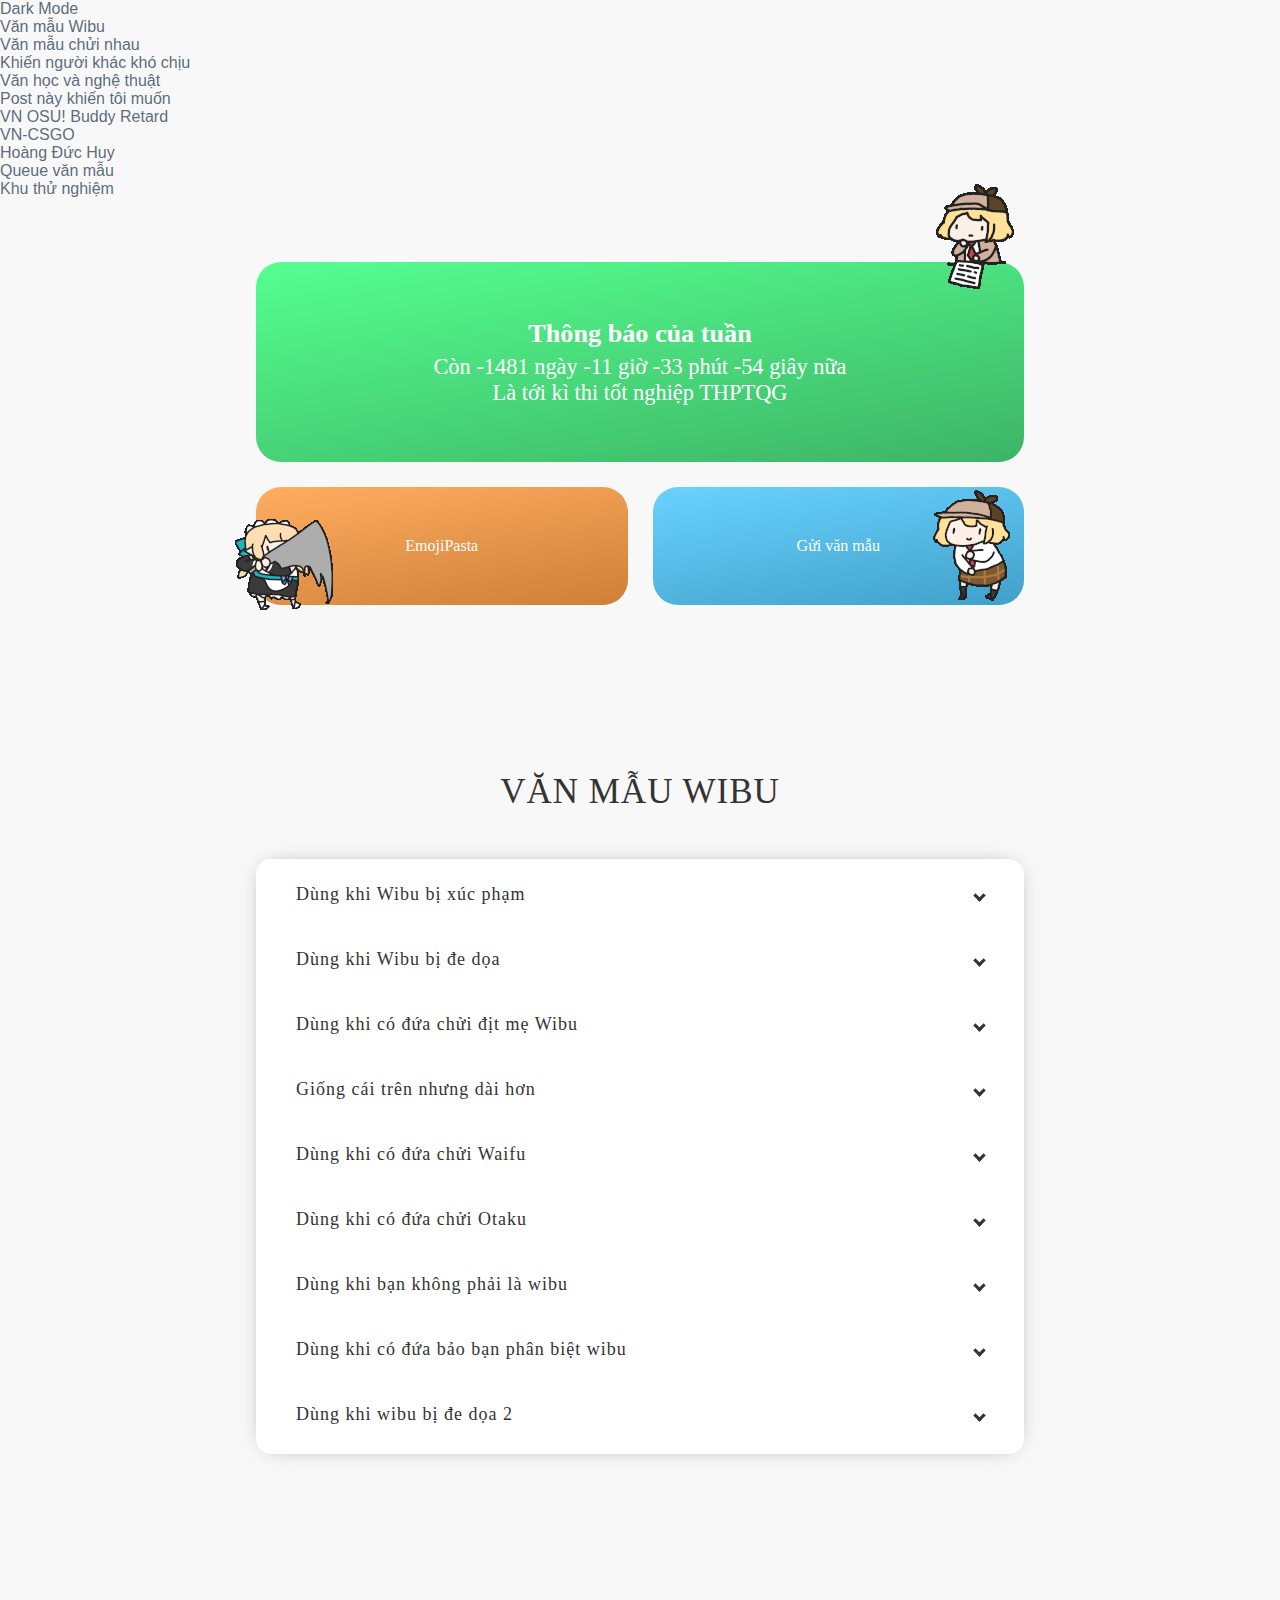
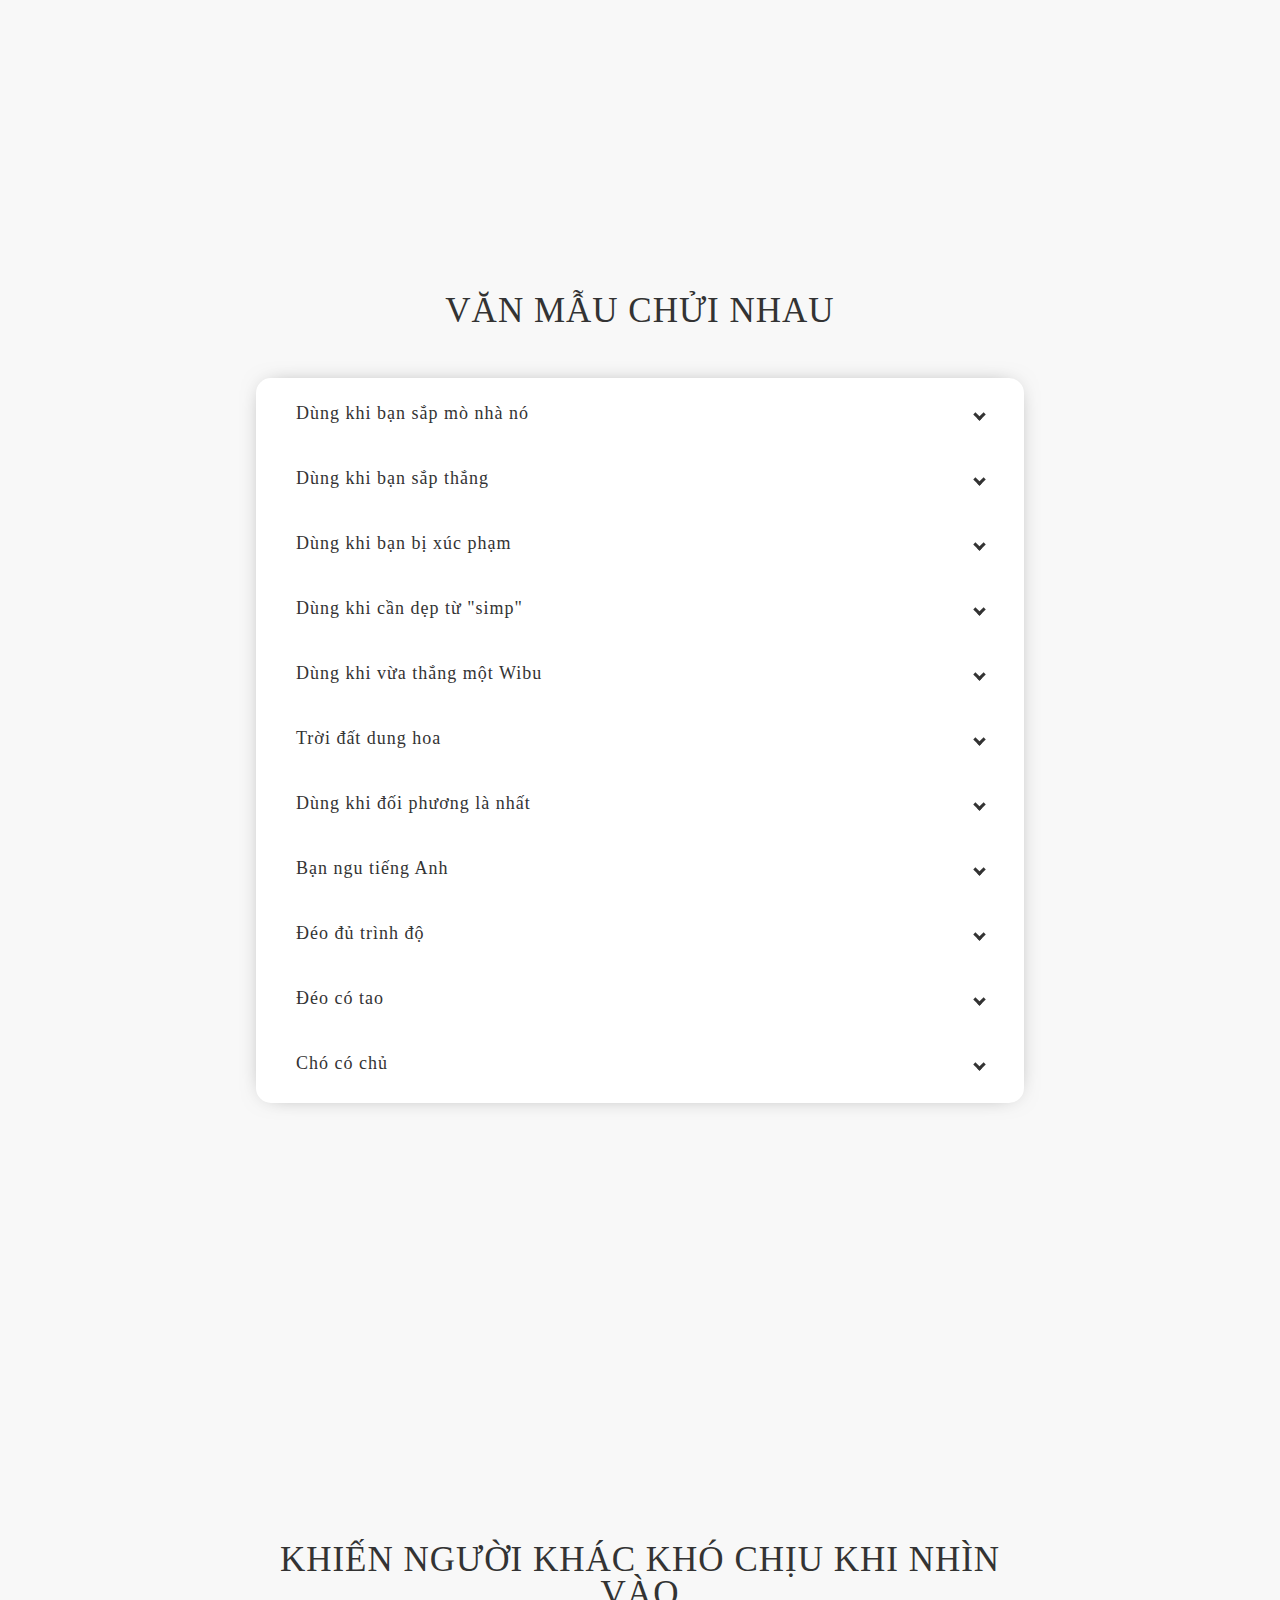
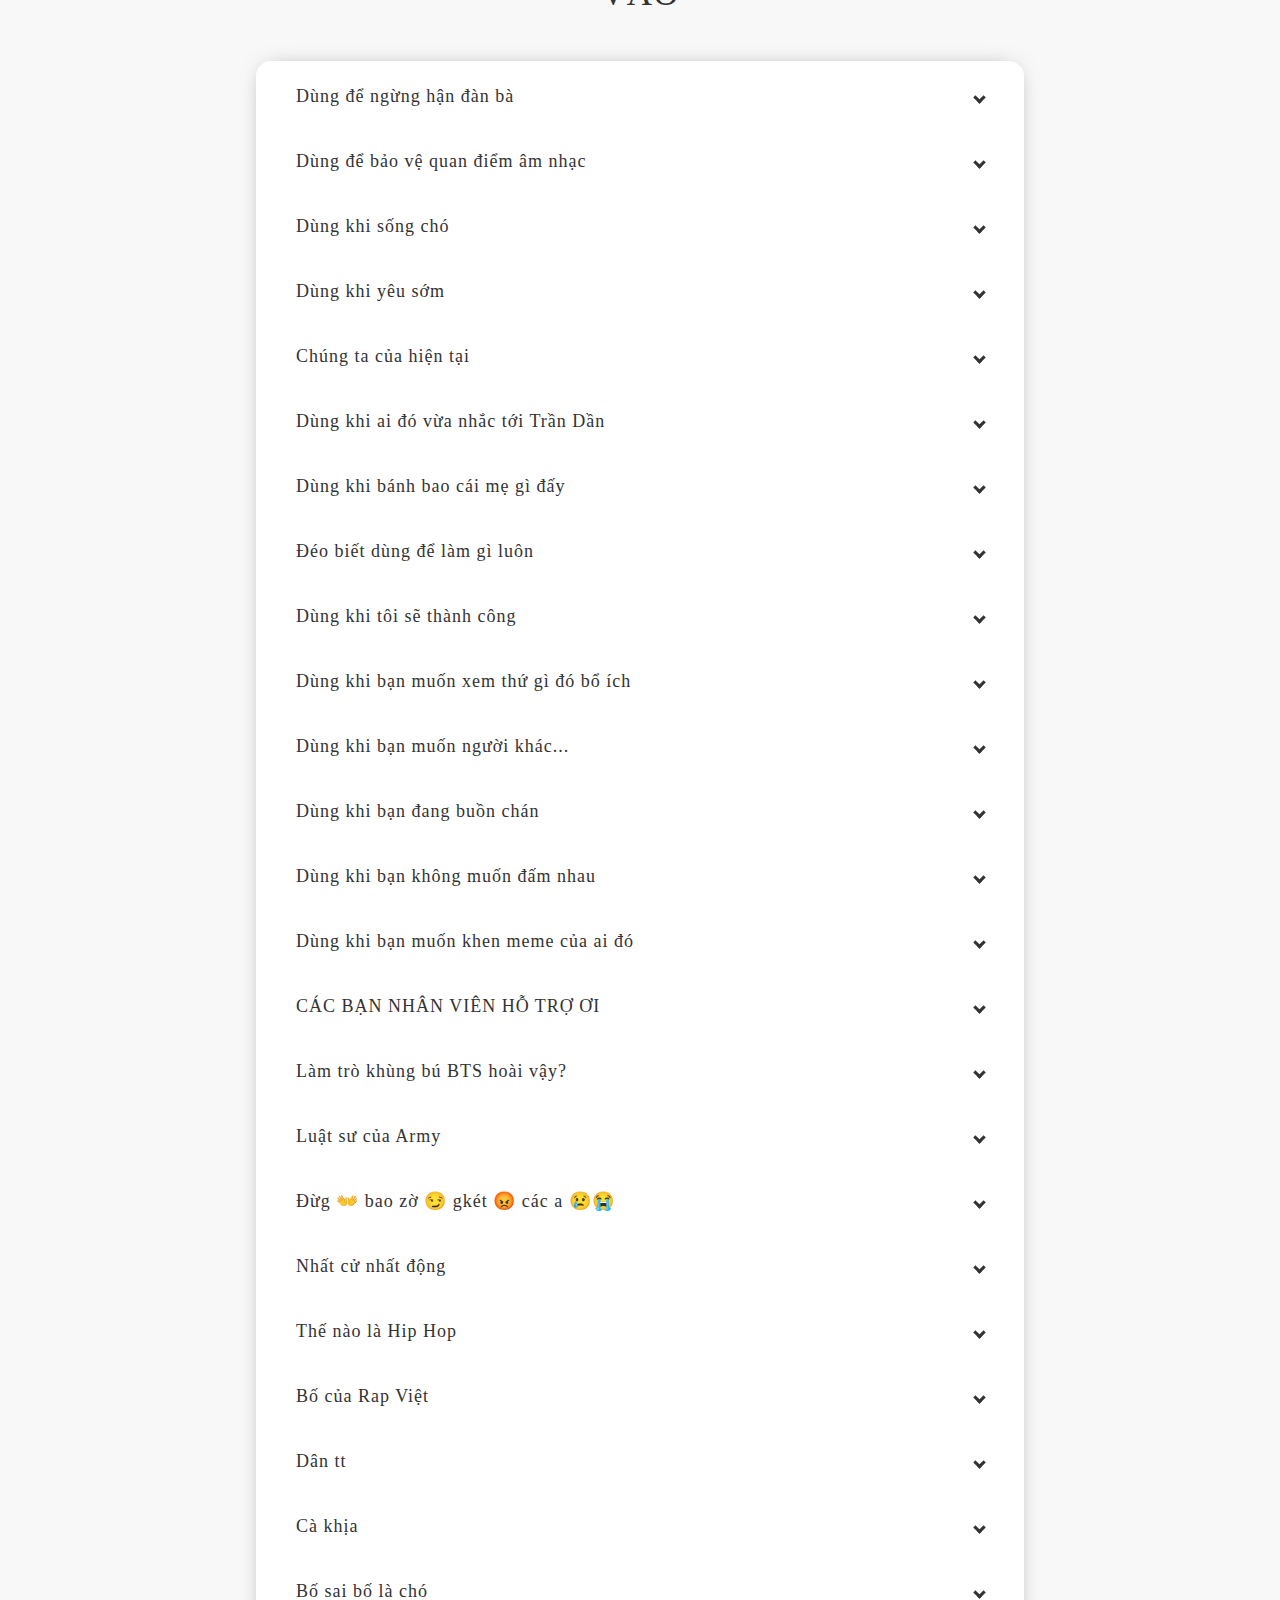
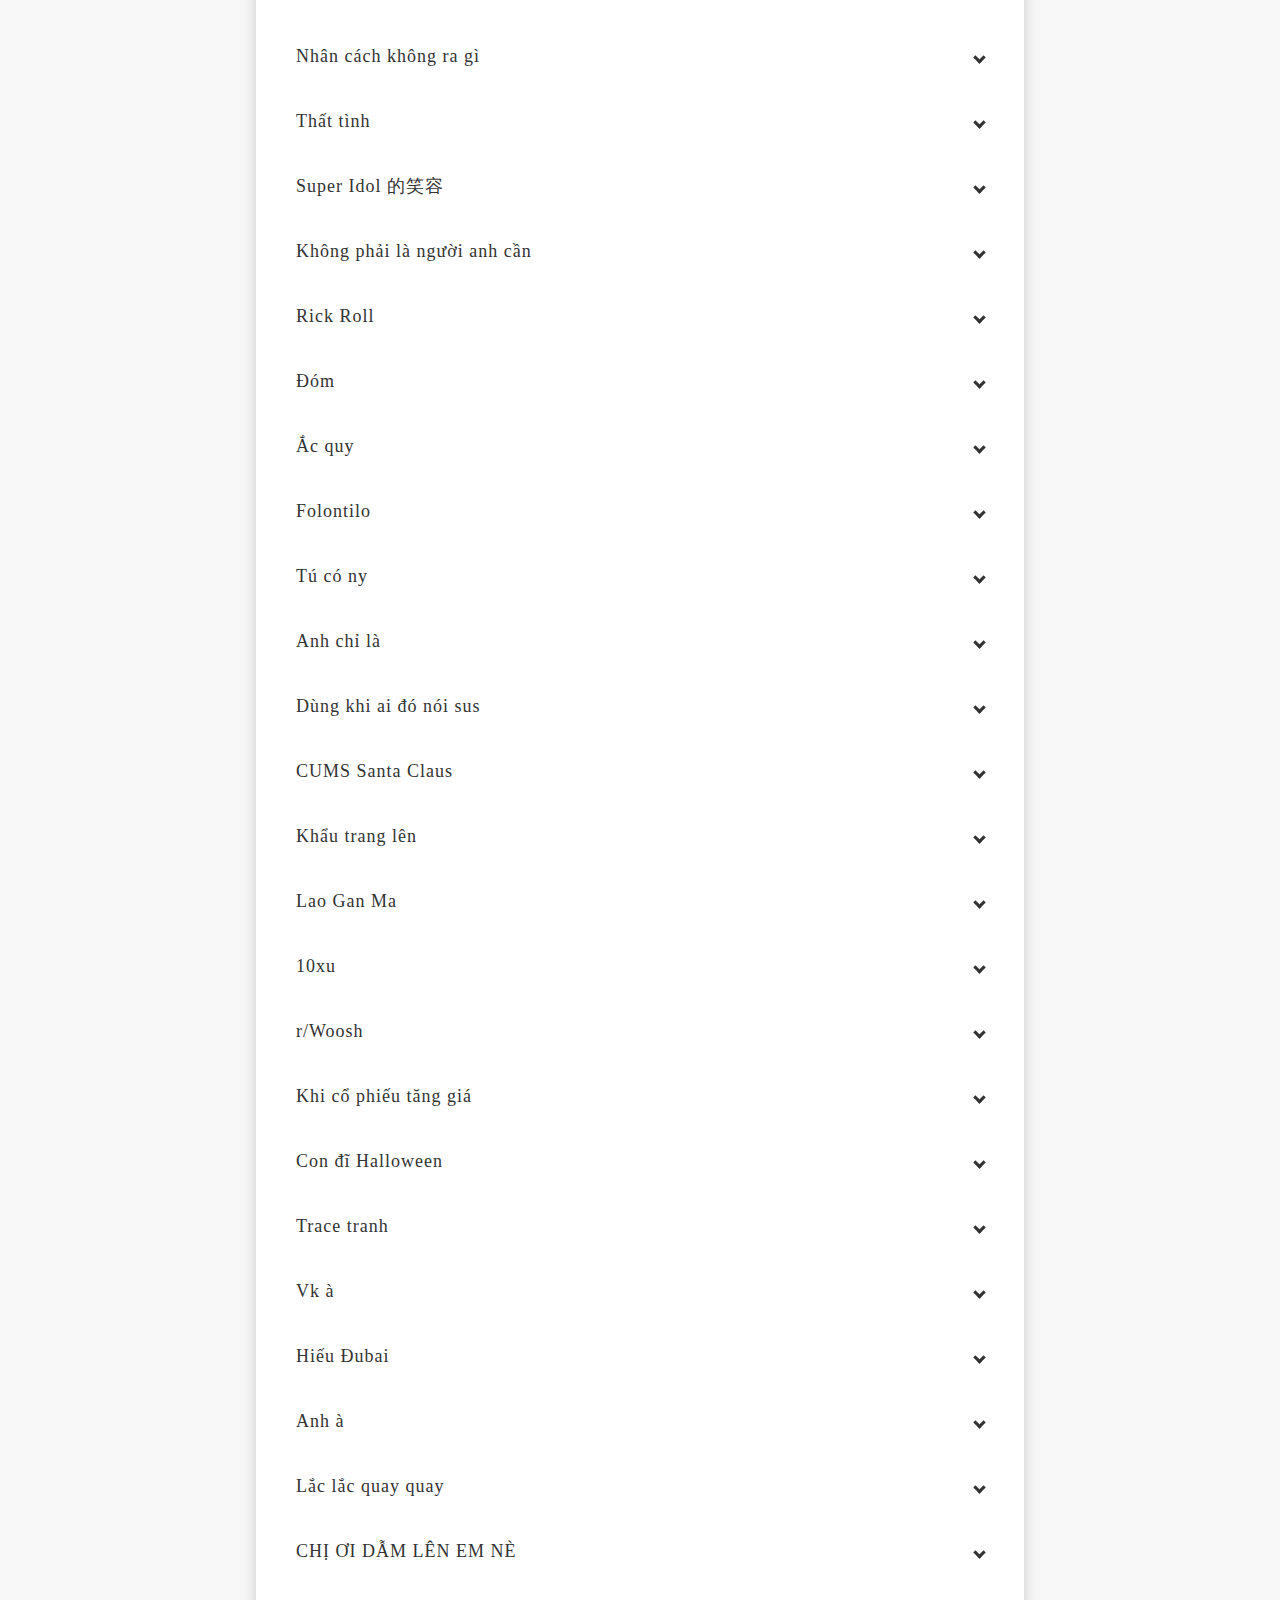
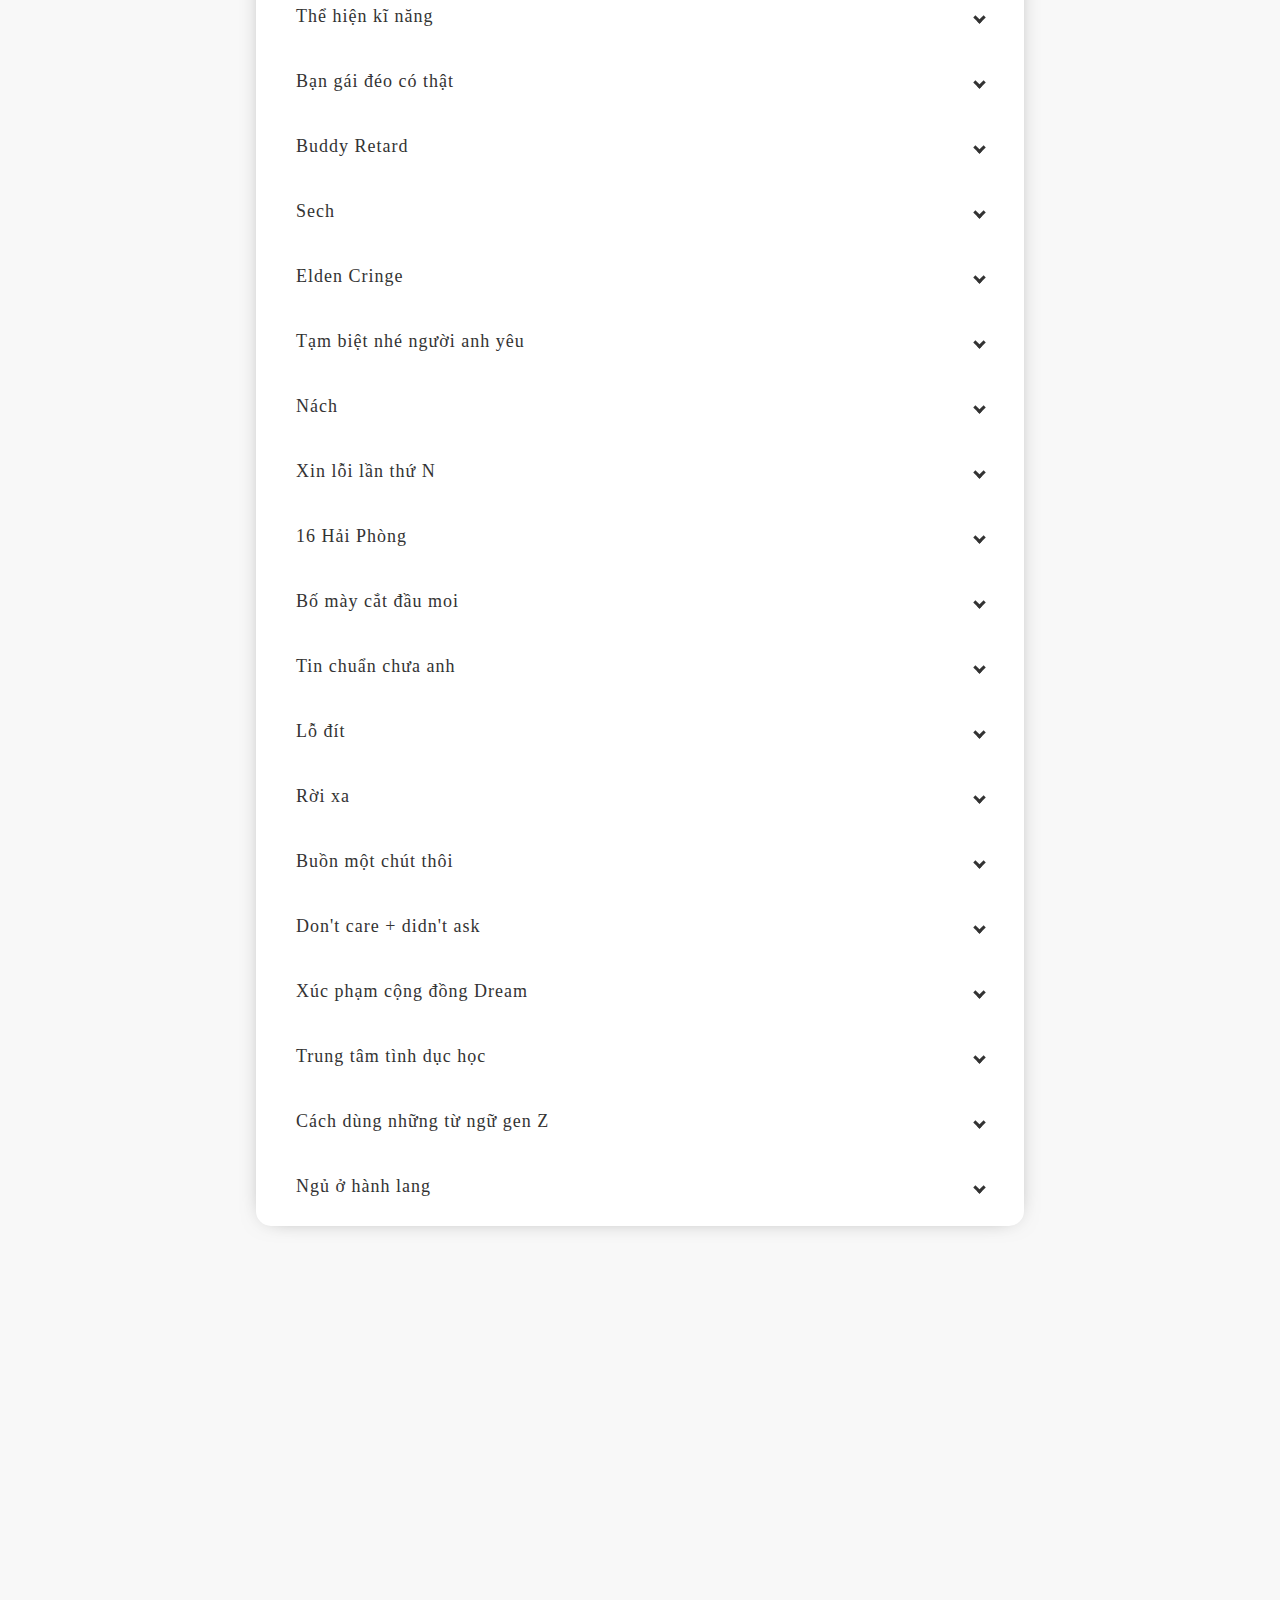
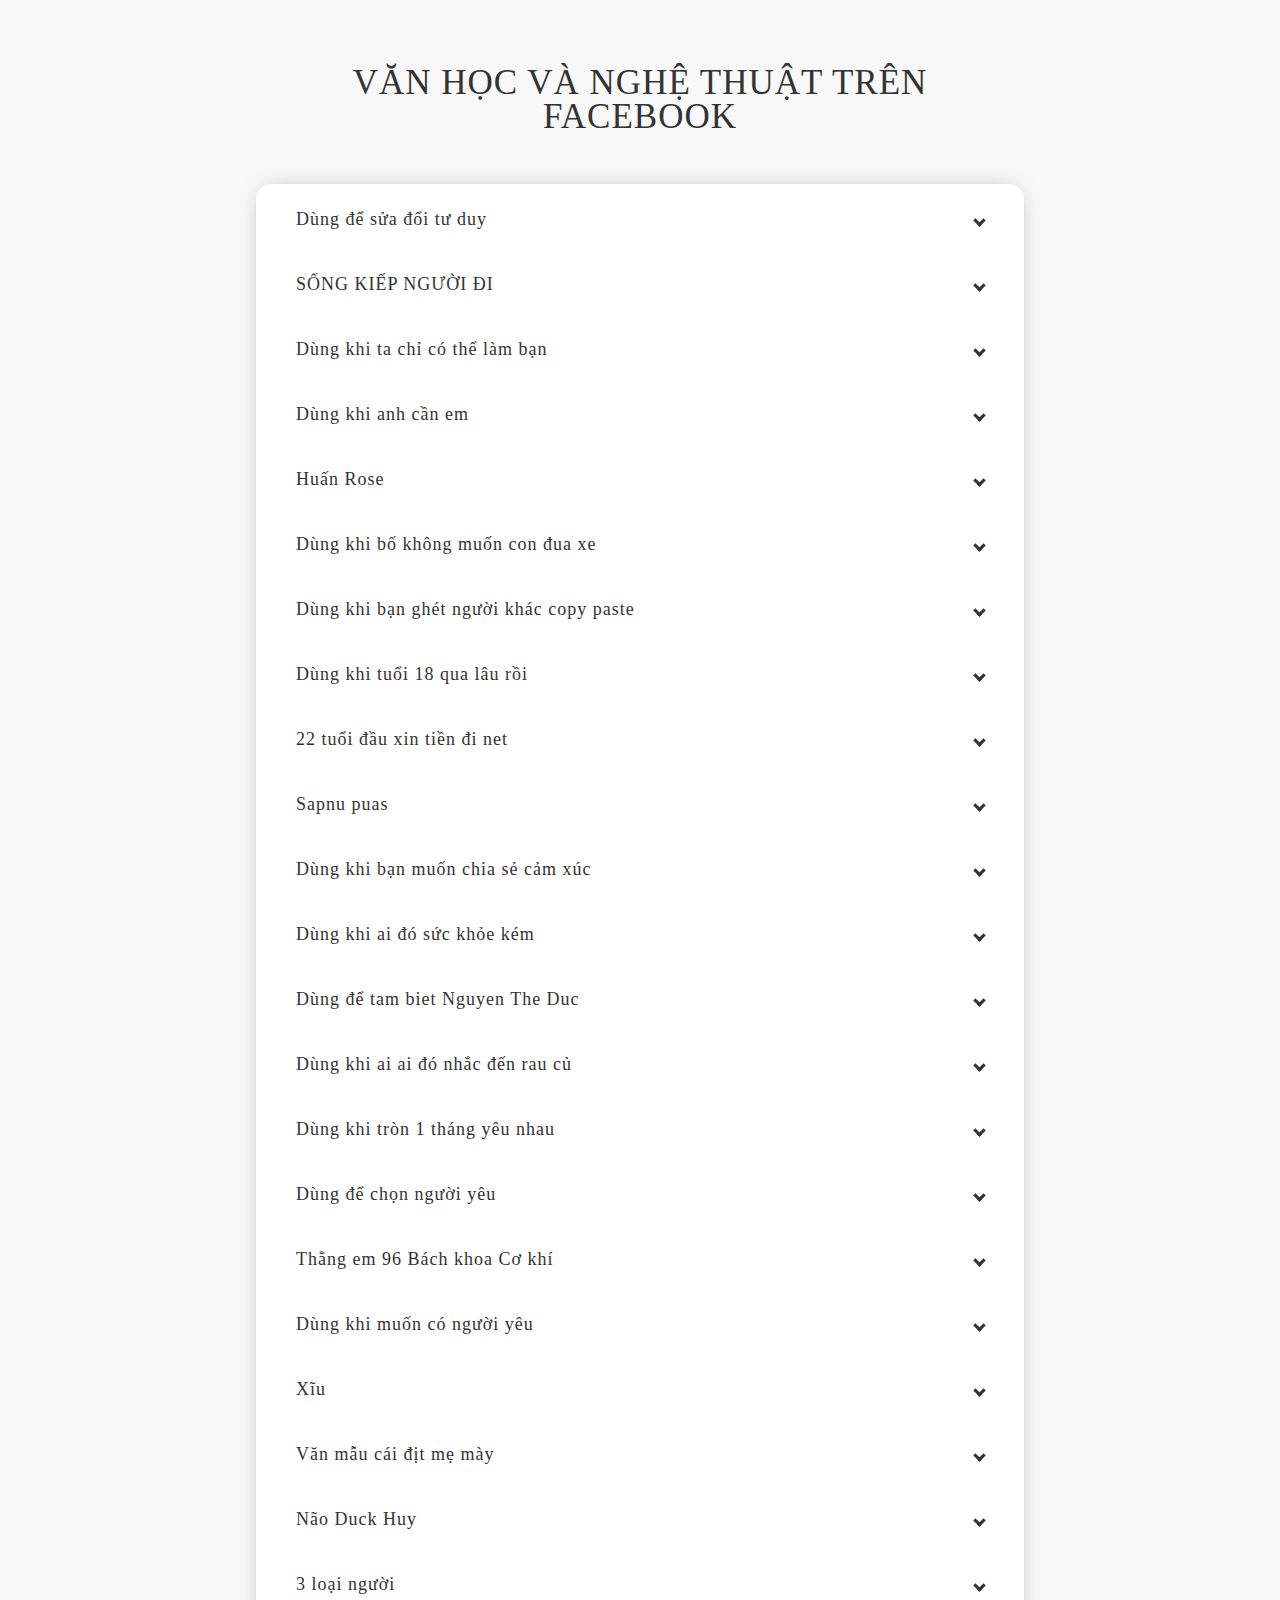
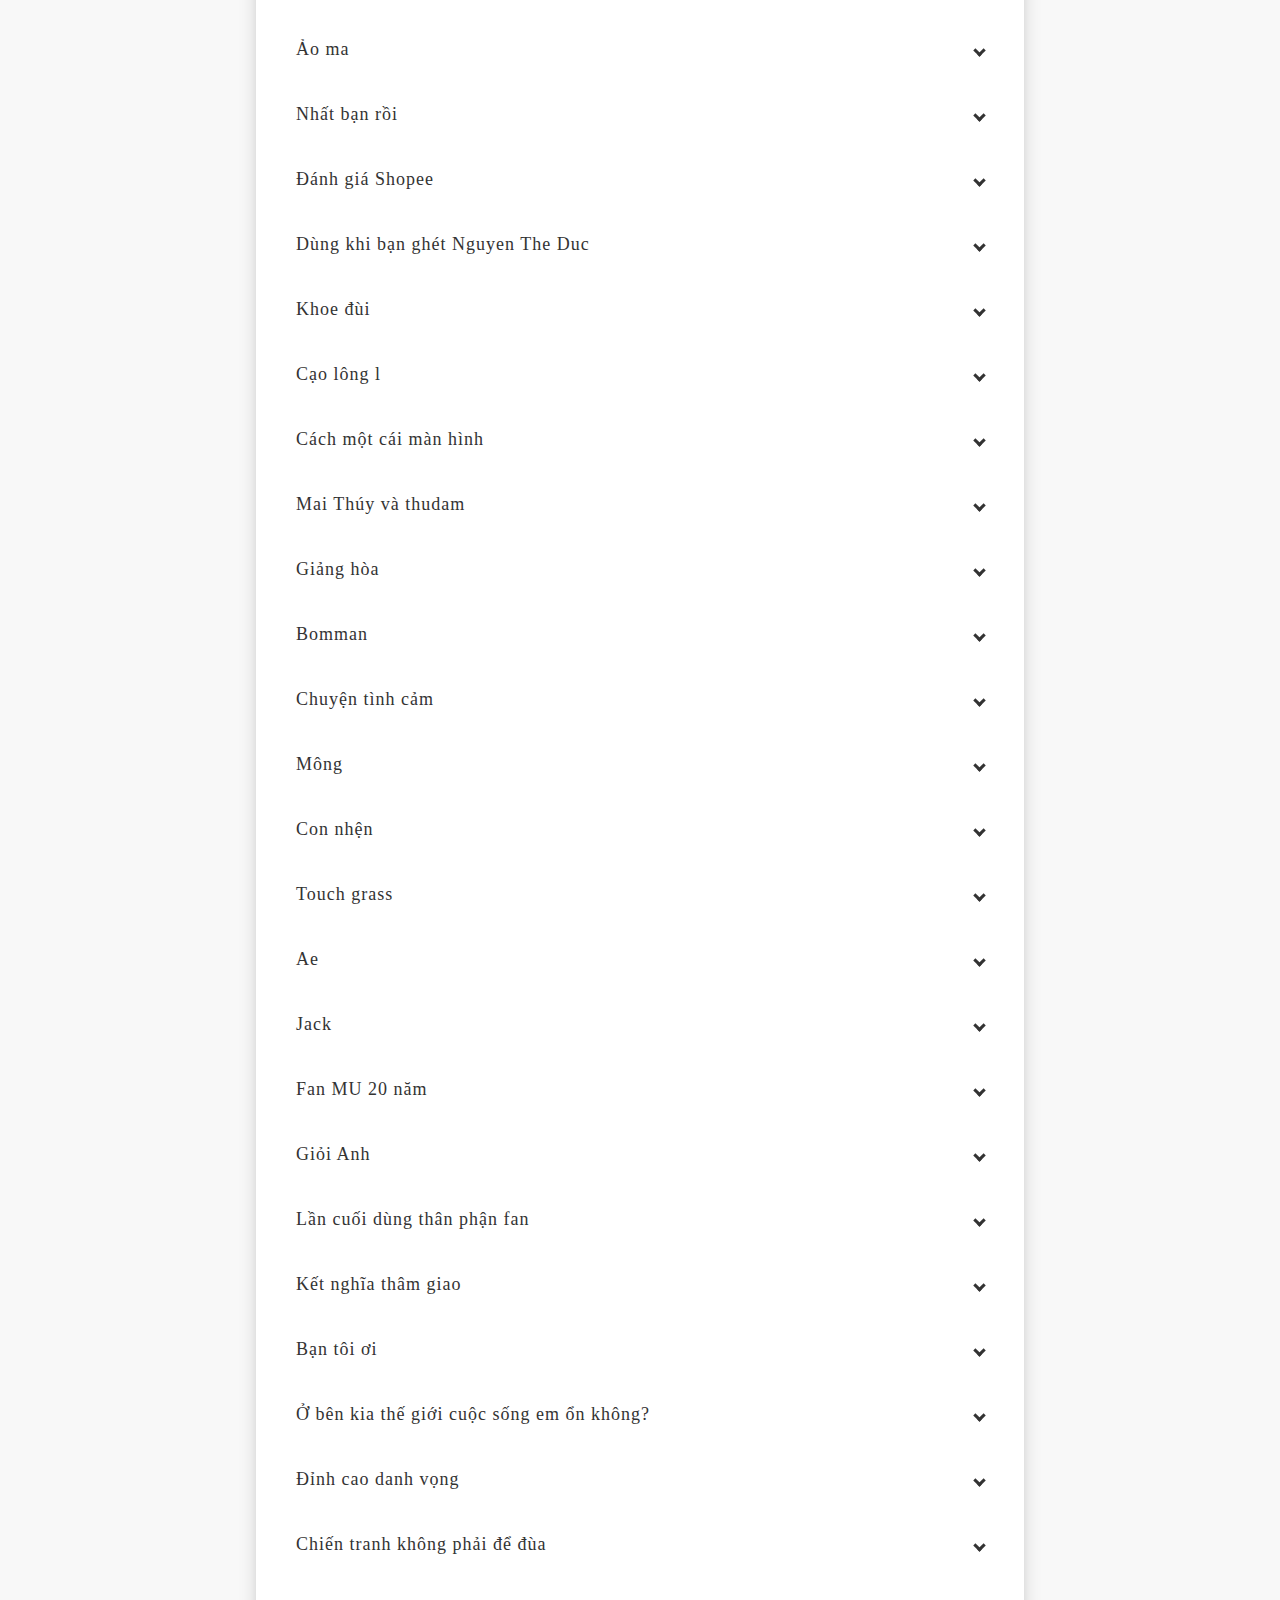
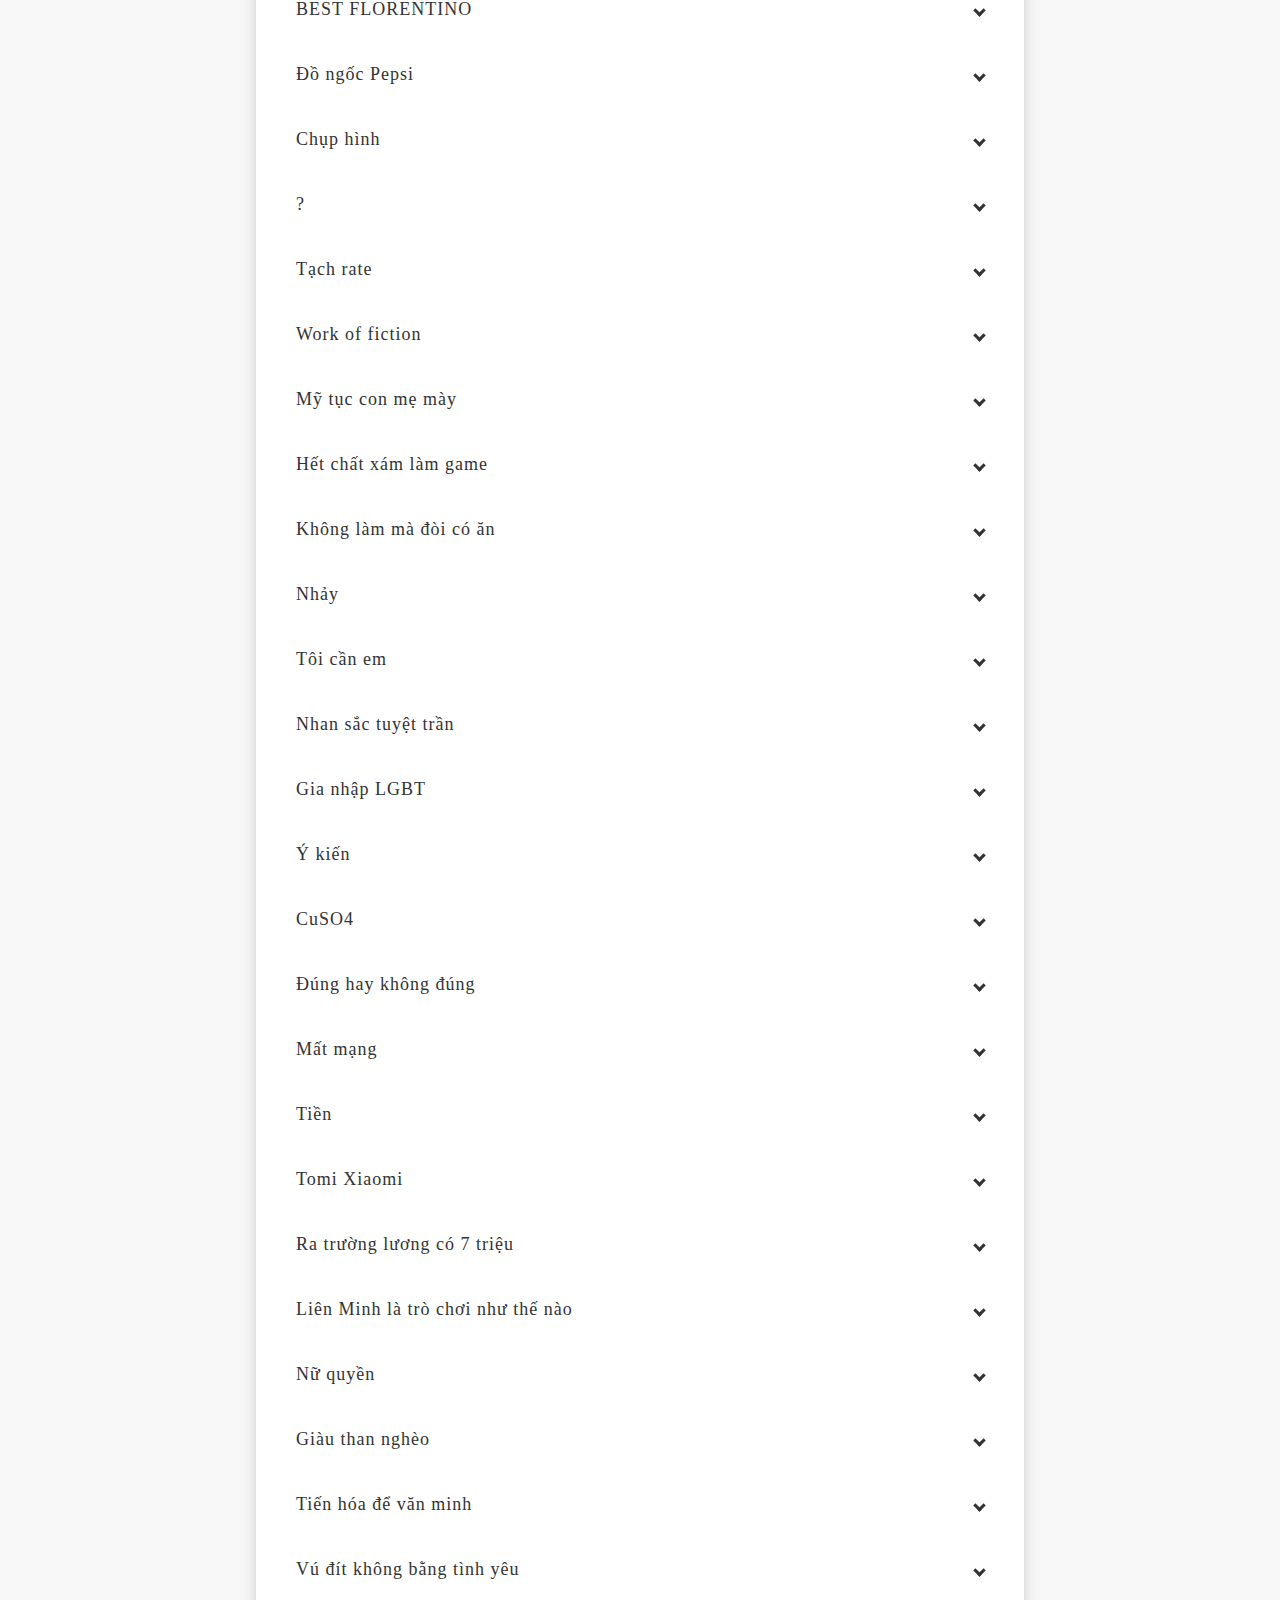
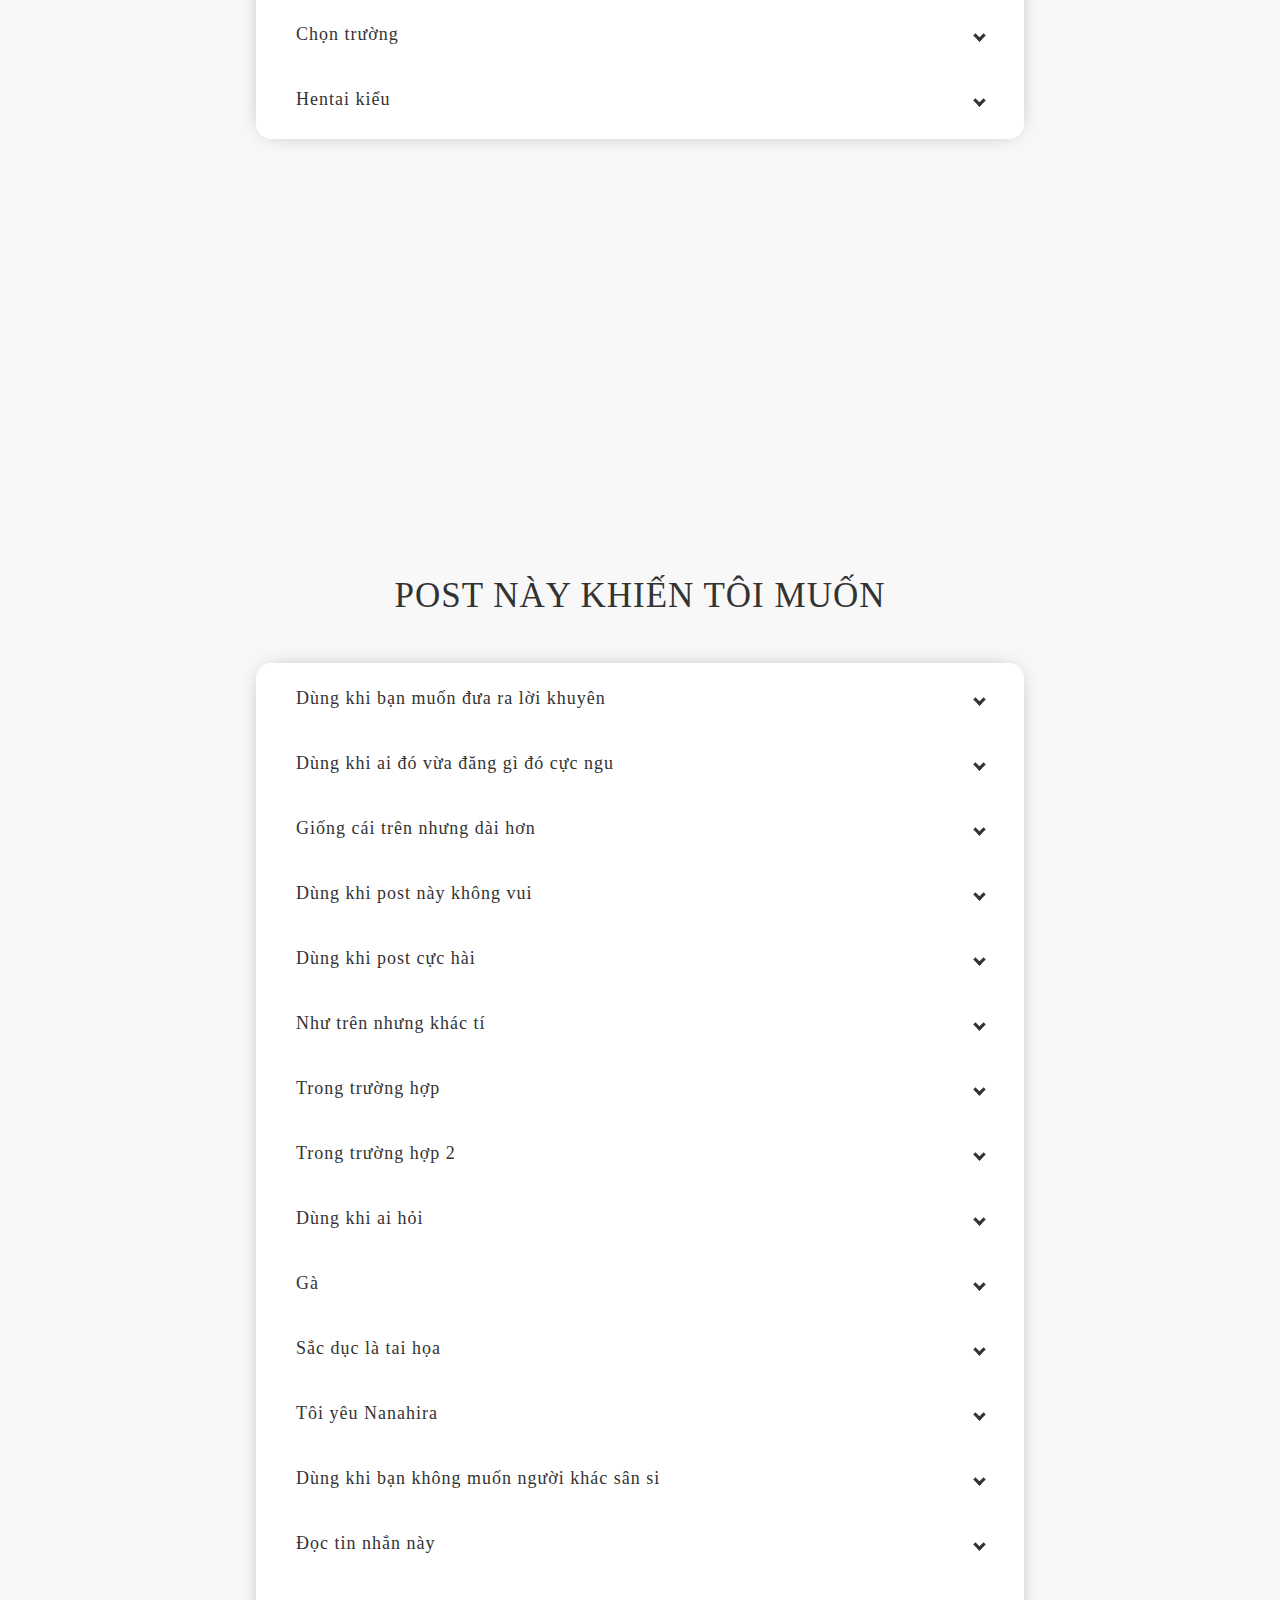
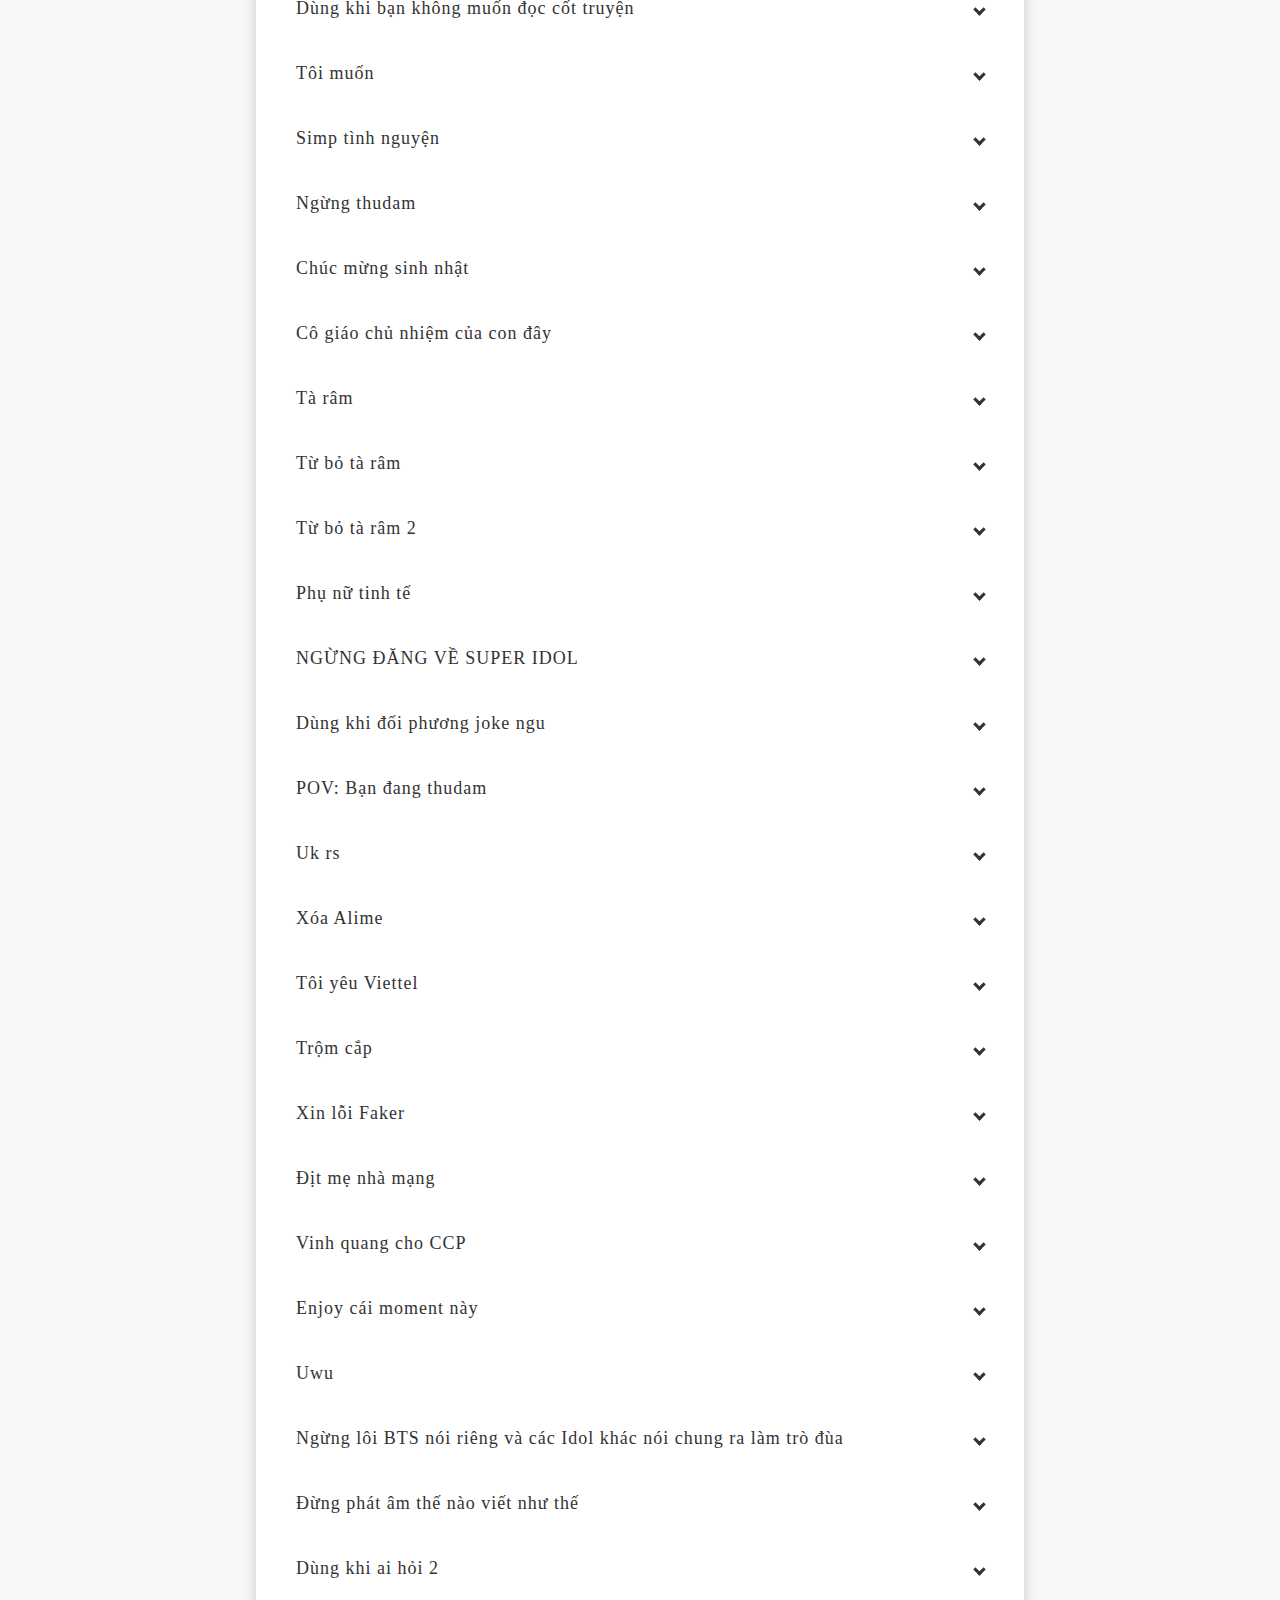
==== commit 5f6f117e: "Update index.html" ====
--- a/index.html
+++ b/index.html
@@ -38,7 +38,7 @@
     <meta name="keywords" content="Địt mẹ Navi, ditmenavi, địt mẹ navi, Địt mẹ Wibu, ditmewibu, địt mẹ wibu, neekowo, Neekowo, NeekOwO, Văn mẫu, Wibu, Chửi nhau, Osu, Buddy retard, Csgo, VN-CSGO, vn csgo, thiểu năng, Copypasta, Astralis, Navi, Liquid, Liquit, wibu là j, wibugem, wibu nghĩa là gì, wibu ca, wibu never die, wibu là, wibu chúa, wibu là j trên facebook, wibu gem, wibu anime, wibu avatar, wibu anime là gì, wibu anime tv, wibu app, wibu và otaku, wibu autotune, wibu artinya, wibu là gì, what's wibu, a suitable wibubox entry was not found (17), what is a wibu key, what is a wibu control file, what does a wibu mean, meaning of a wibu, a itu wibu, wibu là cái gì, wibu là ai, anti wibu, wibu có nghĩa là gì, con wibu, waifu bot, waifu bot discord, waifu background, waifu best, waifu bot discord commands, waifu bot commands, waifu bait, waifu bots discord, wibu ca lời, wibu chúa là gì, wibu code, wibu code dạo, wibu ca lyric, wibukey c'est quoi, serveur wibukey c'est quoi, wibu division twitter, wibu dongle, wibu download, wibu driver, wibu definition, wibu drivers, wibu downloads, wibu dadakan, wibu.d, wibu để làm gì, đồ wibu, đm wibu, wibu thượng đẳng, ảnh wibu đẹp, wibu ca đại thanos, ảnh wibu đôi, wibu dùng để làm gì, wibu emoji, wibu encryption, wibu english, wibu.exe, wibu edgy, wibu elite, wibu elite adalah, wibu elite artinya, wibu email, wibukey é virus, butler alliance e. v, cos'è wibu, o que é wibukey, wibu e mail adresse, cos'è wibu codemeter, o que e wibu, ping lê wibu, wibu game, wibu gaming, wibu gif, wibu girl, wibu gang lyrics, wibu gruppe, wibu gang, g wibu code, g chan wibucode, g-chan wibu core, wibu hóa, wibu handschutzcreme 100 ml, wibu high school, wibu harem, waifu hack, wibu hd, wibu handschuhe, wibu hautschutzcreme, wibuixap.h, wibu impact, wibu icon, wibu indonesia, wibu in english, wibu in japanese, wibu installer, wibu ip protection, wibu itu apa, i'm wibu, i met wilbur soot in real life, i saw a wabub, wibu key là gì, wibu khác otaku, wibu không có quyền công dân, wibu khác gì otaku, wibu key, k wibus, wibu là gì wiki, wibu lord, wibu lord là gì, wibu la từ miệt thị, wibu l, wibu meme, wibu meaning, wibu music, wibu memes, wibu mundschutz, wibu meaning in malay, wibu maksud, wibu means, wibubae_m, wibu nghĩa là j, wibu nữ, wibu nam, wibu naruto, wibu never die kimetsu, wibu nhạc, wibu otaku là gì, wibu otaku, wibu online shop, wibu objekt plus, wibu otaku adalah, wibu one piece, wibu online, wibu otaku artinya, wibukey o que é, wilbur o powers, wibu o que e, o que é wibucm64.dll, o que significa wbu, gối ôm waifu, wibu là g, wibu pack minecraft, wibu phim, wibu pack minecraft pe, wibu ping lê, wibu pflege plus, wibu playerduo, wibu protection, wibu pic, wibu box/p, george p wilbur, wibu quiz, wibu quotes, wibu quora, wibu qui, wibu trung quốc, quote wibu, quiz wibu haikyuu, quotes wibu lucu, que es wibukey, wibu rách, wibu rap, wibu room, wibu rác, wibu rẻ rách, wibu rack là gì, wibu station, wibu shop, wibu song, wilbur soot, wibu sama, wilbur scoville, wilbur soot fanart, wilbur soot merch, wibusubs, wilbur s, wibud s.c, wibu test, wibu thì sao, wibu truyện tranh, wibu team, wibu thì sao hả tụi tao luôn cao cả, waifu trong anime là gì, wibu tiếng nhật, wibu time, wibu t, wubi ubuntu, wibu urban dictionary, wibu usb dongle, wibu uhr, wibu universal firm code, wibu usb driver, wibu usb, wibu update, wibu box/u+, wibu và otaku là gì, wibu và wibu, wibu voz, wibu văn mẫu, wibu và wibu là gì, wibu và fan anime, wibu và weeaboo, v-ray wibukey, wibu x2, wibu x kpop, wibu x soft, wibu x kpopers, wibu có xấu không, wibu tốt hay xấu, hình xăm wibu, x wibusoft copy, x wibusoft, tulisan x biru soft, tommy x wilbur, wilbur x quackity, wilbur x reader, wibu youtube, wibu yang sukses, you wibu, em yêu wibu, yandere waifu, youtube wibu, younghoon wibu, yang wiki, ý nghĩa wibu, wibu việt nam, wibu 2d, wibu 2 weird, wibu 2x, wibu 2021, 24434 wibu, ujian wibu 2020, ujian wibu 2021, film wibu 2020, woburn 2, marshall woburn 2, wibukey 2_64.sys, wibu 3d, foto wibu 3d, wallpaper wibu 3d, wibu key 32 bit, wibu error 303, wibu error 38, story wa 30 detik, wibu key api 3.0 download, wibu 4k, wallpaper wibu 4k, wibu stadium 4, nama wibu 4 huruf, 4 alasan wibu dibenci, wibu händedesinfektion 500 ml, wibu driver 64 bit, wibu runtime 64, wibu share 64 dll, wibu gerstenstieg 6 ahrensburg, wibu cm 64.dll download, wibu key 6.10 download, wibu shell ext 64 fatal error, wibu gerstenstieg 6, wibusubs 6 from high and low the worst, wibusubs 6 from high and low, wibusubs 6 from high and low the worst episode 5, wibu 7.10a, wibu 7.3, wibu 7.21a, 7388 wibu rd, 7388 wibu rd deforest wi 53532, 7327 wibu rd, wibu codemeter 7.10a, wibu codemeter 7.10, 8 tingkatan wibu, wibu tanggal 9 ada apa, tanggal 9 wibu, wibo 930, chửi nhau bằng hình ảnh, chửi nhau văn minh, chửi nhau bằng tiếng anh, chửi nhau trên mạng, chửi nhau tiếng trung, chửi nhau bằng thơ, chửi nhau trên mạng xã hội, chửi nhau bằng hóa học, chửi nhau tiếng anh, chửi nhau tiếng anh là gì, chửi nhau tiếng nghệ an, chửi nhau gây mất an ninh trật tự, chửi nhau nói tiếng anh là gì, anh chửi nhau, app chửi nhau, audio chửi nhau, công an chửi nhau với dân, ăn nhậu chửi thề, công an chửi nhau, chửi ko tục, chửi ngoa, chửi hay chữi, chửi rủa, lyric chửi nhau, bị vợ chửi, vợ chửi, chửi nhau bằng tiếng trung, chửi nhau bằng tiếng hàn, chửi nhau bằng tiếng dân tộc thái, chửi nhau bằng tiếng nhật, bài chửi nhau hay nhất, bài phốt chửi, chửi nhau có văn hóa, chửi nhau cực gắt, chửi nhau có học thức, chửi nhau có nghĩa là gì, chửi nhau đánh con gì, cách chửi nhau có văn hóa, stt chửi nhau cực độc, chửi nhau sao cho ngầu, các câu chửi nhau, cách chửi nhau hay, cách chửi lộn, chửi nhau bằng ảnh, chửi nhau dịch, chửi nhau bằng tiếng dân tộc tày, chửi nhau bằng ca dao tục ngữ, dạy chửi nhau, đầu năm chửi nhau, chửi nhau đầu cắt moi, chửi nhau đầu moi, chửi nhau đánh ghen, chửi nhau đáng yêu, chửi đánh nhau, mơ chửi nhau đánh con gì, cãi chửi nhau đánh con gì, câu chửi nhau, chửi hay tục, những câu chửi nhau, em chửi nhau, anh em chửi nhau đánh con gì, chửi nho, câu chửi lộn, chửi nhau gắt, chửi nhau trong game, chửi nhau là gì, chửi nhau nghĩa là gì, giang hồ chửi nhau, google chửi, chửi nhau hay, chửi nhau hay nhất, chửi nhau hài, chửi nhau hài hước, chửi nhau hoài, chửi nhau tiếng hàn, những câu chửi nhau hay, chửi nhau bằng icon, từ chửi, mấy câu chửi, cách chửi nhau khiến người khác phải câm, chửi nhau sau khi chia tay, chửi nhau tiếng khmer, không chửi nhau, chửi. kêu. đấm. đá, tú chửi hay, chửi nhau là số mấy, chửi nhau là số bao nhiêu, chửi nhau lịch sự, chửi nhau là, cách chửi nhau luôn thắng, chửi nhau trong liên quân, chửi nhau meme, chửi nhau miền bắc, chửi nhau mày, chửi nhau mà, chửi nhau số mấy, meme chửi nhau, chửi nhau như chó, chửi nhau tiếng nhật, thơ chửi nhau ngắn, chửi nhau tiếng nga, những câu nói chửi nhau, chửi nhau trên mạng online, câu chửi hay tục, mơ chửi nhau, mơ chửi nhau đánh đề con gì, mơ chửi nhau với bạn, mơ chửi nhau với chồng, mơ chửi nhau với người khác, mơ chửi nhau với mẹ, mơ chửi nhau với nyc, nằm mơ chửi nhau, chửi nhau tiếng pháp, chửi nhau tiếng philippin, phim chửi nhau, rap chửi nhau, rap chửi nhau hay nhất, những câu rap chửi nhau, nhạc rap chửi nhau, các câu rap chửi nhau, những câu rap chửi nhau hay, câu rap chửi nhau, chửi nhau qua điện thoại, chửi nhau bằng tiếng quảng đông, chửi nhau tiếng trung quốc, chửi nhau remix, chửi nhau bằng rap, chửi rap, chửi nhau bằng số, stt chửi nhau, stt chửi nhau với người yêu, chửi lộn số mấy, status chưi nhau, số đề chửi lộn, chửi nhau tiếng thái, tin nhắn chửi nhau, chửi gắt, câu chửi nhau hay, từ chửi nhau trong tiếng nhật, cách chửi nhau thấm, chửi nhau với bạn, chửi nhau văn hoá, chửi nhau với chồng, chửi nhau với chó, mơ chửi nhau với người lạ, cách chửi nhau văn minh, video giang hồ chửi nhau, chửi lộn tục, những câu chửi lộn, những từ chửi, chửi nhau là số gì, những câu chửi tinh tế, 2 ông già chửi nhau, 2 thằng trẻ trâu chửi nhau, 2 ông câu cá chửi nhau, nhưng câu chửi nhau hay nhất, chửi mấy thằng nhiều chuyện, cách chửi nhau hay nhất, cách chửi những thằng ngu, florentino tinh hệ, florentino meme, florentino seven, florentino giám sát tinh hệ, florentino ultraman, florentino cầu thủ, florentino là ai, florentino liên quân, florentino anime, florentino avatar, florentino aov, florentino an thần, florentino ảnh, florentino là gì, florentino ra mắt, florentino bựa, florentino bồ đào nha, florentino bị giảm sức mạnh bao nhiêu lần, florentino bao nhiêu vàng, florentino build, florentino background, florentino bị giảm sức mạnh, florentino bình luận, florentino chế, florentino chibi, florentino cute, florentino chỉnh sửa, florentino cheems, florentino cười, florentino con lính, florentino dịch, florentino dịch sang tiếng việt, florentino dls, florentino dịch sang tiếng việt là gì, florentino dịch ra tiếng việt là gì, florentino dịch ra là gì, florentino dạ hội, florentino đọc, florentino đọc là gì, florentino đeo khẩu trang, florentino đi rừng, florentino đá bóng, florentino đam mỹ, florentino đi đường nào, florentino đoạn tuyệt nàng đi, florentino exe, florentino emoji, florentino enzo, florentino pê giàu cỡ nào, florentino gif, florentino giảm sức mạnh, florentino girl, florentino giám sát tinh hệ chibi, florentino gái, florentino giáng sinh, florentino giám sát tinh hệ giá bao nhiêu, florentino g. lavarias, florentino hài, florentino highlight, florentino hoạt hoạ, florentino hình nền, florentino hy lạp, florentino hair, florentino highlight osu, florentino hóa học, florentino h. hornedo, florentino icon, florentino id roblox, florentino id song, florentino ibrain morris luís, fiorentino italy, florentino interstellar council, florentine iris, florentino and femina, is florentino perez, florentino i el diablo, servando i florentino, florentino kiếm sĩ olympic, florentino khắc chế, florentino kỹ năng, florentino kí tự đặc biệt, florentino kit number, florentino lên đồ, florentino là j, florentino lyrics, florentino là nam hay nữ, florentino là tướng gì, florentino mùa 20, florentino múa cực gắt, florentino minecraft, florentino mèo, florentino múa, florentino mùa 21, florentino mặc định, florentino nhạc, florentino nghĩa là gì, florentino ngoài đời, florentino ngầu, florentino noel, florentino người que, florentino nerf, florentino ngọc, florentino olympic, florentino osu, florentino o fiorentino, florentino png, florentino phải nói là cực gắt, florentino phát âm, florentino padoru, florentino quá ghê gớm, florentino remix, florentino rượu, florentino roll, florentino rượu vang, florentino aov png, florentino roblox, florentino skin, florentino skin minecraft, florentino siêu nhân, florentino seven 4k, florentino siêu việt, florentino skin mới, florentino skill, florentino thần thoại hy lạp, florentino tết, florentino tiệc bãi biển, florentino tú có ny, florentino thần thoại hy lạp sự kiện, florentino tiktok, florentino tinh hệ 4k, t là florentino, florentino ui một tình huống, florentino ui, florentino vũ kiếm sư, florentino vẽ, florentino vương giả vinh diệu, florentino vs allain, florentino văn mẫu, florentino voice, florentino và đây là, florentino vs yasuo, florentino v pnb, florentino v rivera, florentino v florentino, amor v florentino, maricalum v florentino, florentino x richter, florentino x astrid, florentino x enzo, florentino x thorne, florentino x veres, florentino xoá nội năng, florentino xa trach, florentino x riktor, quotenkönig x florentino, florentino yêu ai, florentino youtube, quá ghê gớm và đây là florentino, quá ghê gớm và đây là florentino lời, quá ghê gớm meme, quá ghê gớm và đây là, quá ghê gớm và đây là florentino mp3, quá ghê gớm và đây là florentino gốc, quá ghê gớm florentino, quá ghê gớm và đây là flo, quá ghê gớm và đây là florentino lyrics, quá ghê gớm và đây là florentino meme, quá ghê gớm và đây là florentino copy, quá ghê nuôn, lời bài hát quá ghê gớm, quá ghê gớm copy, quá ghê gớm và đây là florentino chữ, quá ghê gớm và đây là florentino, quá ghê gớm lyrics, quá ghê gớm mp3, quá ghê gớm nhạc, quá ghê gớm remix, quá ghê gớm tiktok, quá ghê gớm và đây là johnny đặng, quá ghê gớm và đây là jack, buddy retard là gì, osu buddy retard, vietnam anime buddy retard, ok buddy retard discord server, formula buddy retard, ok buddy retard merch, ok buddy retard minecraft server, ok buddy retard breaking bad, ok buddy retard meme template, ok buddy retard gifs, ok buddy retard hall of fame, okay buddy retard reddit, ok buddy retard font, why is ok buddy retard private">
     <meta name="author" content="NeekOwO">
     <meta name="description" content="Địt mẹ Navi. Nói thật, ghét Astralis rồi chửi cho vui chứ còn kiểu Astralis có thù với mấy ông hay sao ấy. Đoán nhé, những đứa xúc phạm Sao Đỏ chỉ là fan Navi thôi. Văn mẫu Wibu. Văn mẫu chửi nhau. Khiến người khác khó chịu khi nhìn vào. Post này khiến tôi muốn. Văn học và nghệ thuật trên Facebook. VN Osu! Buddy Retard. VN-CSGO."/>
-    <title>Văn mẫu chửi nhau chấp mọi đứa thông minh - DitMeNavi</title>
+    <title>DitmeNavi Developer version</title>
     <link rel="stylesheet" href="style.css">
     <link rel="stylesheet" href="aos.css">
     <link rel="manifest" href="manifest.webmanifest">
@@ -78,8 +78,35 @@
     </div>
     <h3 id="loaderText">Dit me Viettel</h3>
 </div>
+<div class="sidebar" id="sidebar">
+    <a id="fuckdm2" class="sidebar-item" onclick="theThing()"><span class="icon fa fa-moon"></span></a>
+	<a href="#wibu" class="smoothScroll sidebar-item"><span class="icon fab fa-accessible-icon"></span></a>
+	<a href="#chuinhau" class="smoothScroll sidebar-item"><span class="icon fas fa-comments"></span></a>
+	<a href="#khochiu" class="smoothScroll sidebar-item"><span class="icon fas fa-flushed"></span></a>
+    <a href="#vanhoc" class="smoothScroll sidebar-item"><span class="icon fas fa-award"></span></a>
+    <a href="#postnay" class="smoothScroll sidebar-item"><span class="icon fas fa-bed"></span></a>
+    <a href="#osu" class="smoothScroll sidebar-item"><span class="icon fas fa-dot-circle"></span></a>
+    <a href="#csgo" class="smoothScroll sidebar-item"><span class="icon fas fa-hat-wizard"></span></a>
+    <a href="#hdh" class="smoothScroll sidebar-item"><span class="icon fas fa-solid fa-brain"></span></a>
+    <a href="https://queue.ditmenavi.xyz" class="sidebar-item emojipasta"><span class="icon fas fa-solid fa-list-check emojipasta"></span></a>
+    <a href="https://ditmenavi.dev" class="sidebar-item emojipasta lastc"><span class="icon fas fa-solid fa-vial-circle-check emojipasta"></span></a>
+    <!--<a id="form"><span class="icon fas fa-paper-plane submitvanmau"></span></a> -->
+    <div class="sidebar-text" id="sidebarText">
+        <div class="text">Dark Mode</div>
+        <div class="text">Văn mẫu Wibu</div>
+        <div class="text">Văn mẫu chửi nhau</div>
+        <div class="text">Khiến người khác khó chịu</div>
+        <div class="text">Văn học và nghệ thuật</div>
+        <div class="text">Post này khiến tôi muốn</div>
+        <div class="text">VN OSU! Buddy Retard</div>
+        <div class="text">VN-CSGO</div>
+        <div class="text">Hoàng Đức Huy</div>
+        <div class="text emojipasta">Queue văn mẫu</div>
+        <div class="text emojipasta lastc">Khu thử nghiệm</div>
+    </div>
+</div>
     <!--navbar 2-->
-    <div class="box-menu" id="menu">
+    <div class="box-menu hidden" id="menu">
 		<div class="wrapper">
 			<div class="hamburger" id="menubutton">
 				<span></span>
@@ -285,6 +312,26 @@
                     Những gì mày gáy ra đéo đủ trình độ, đẳng cấp để tao hiểu đâu hết, thứ chó đẻ!địt mẹ miệng còn hôi sữa mẹ mà đòi dí war ce tao ? tuổi lồn nhé bé ju. ngoài mặt thì xin lỗi lên mạng thì đá xéo ? up str là dạo này chó sủa nhiều ? làm vậy chi má ? được lương mỗi tháng không ? được bao tiền ăn chỗ ở cơm ngày 3 bữa không mà làm vậy ? địt mẹ cái thứ vừa hèn vừa 2 mặt như mày thì đi lật bánh tráng đi , nghề đó rất hợp với mày. đang war mà tag người ? hết hơi chửi nên nhờ chữi phụ ? hay tag để lũ chó con sau lưng hùa theo con chó dại như mày ? nếu chưa thông thì tao tag thêm đồng bọn cho giống với chiêu của mày, xem ai đông hơn rồi táp tiếp nhé bé ju. rồi war onl mắc gì đòi địa chỉ ? hay thấy tao ngon quá nên thèm rồi xin địa chỉ xuống ăn tao ? có thèm quá thì nói 1 tiếng để tao cho mà húp ba mẹ mày thì mất công đạp mái để tạo ra mày ? mang nặng đẻ đau 9 tháng 10 ngày để cho mày ra đời mà lớn lên lôi ba mẹ ra chửi ? lôi ba mẹ mày thì tao không nói lần này mày lôi ba mẹ tao ? biết giống khỉ gì về ba mẹ tao không mà lôi ra chửi như đúng rồi vậy nhể ? nếu mày còn cứng đầu lôi ba mẹ tao ra chửi thì đừng trách tao tại sao lại chửi ba mẹ mày là súc vật ? tao đang giải thích mắc gì chửi não tao có tinh trùng
                 </span><br>
                     <button class="button-copy" onclick="copyToClipboard('#pb09')">Copy text</button>
+                </p>
+            </li>
+            <li>
+                <input type="checkbox" checked class="chuinhau">
+                <i class="arrow"></i>
+                <h2>Đéo có tao</h2>
+                <p><span id="pb10">
+                    Đéo có tao là mày chết từ đời nào rồi giờ còn bày đặt xạo lồn nữa hả thằng súc vật khốn nạn óc cặc chơi thì ngu chỉ có sủa là giỏi hả địt con mẹ mày thằng đầu buồi rẻ rách.
+                </span><br>
+                    <button class="button-copy" onclick="copyToClipboard('#pb10')">Copy text</button>
+                </p>
+            </li>
+            <li>
+                <input type="checkbox" checked class="chuinhau">
+                <i class="arrow"></i>
+                <h2>Chó có chủ</h2>
+                <p><span id="pb11">
+                    tao là chó có chủ ko đi sủa nơi khác. còn mày thì đéo có chủ mà cử như con cho ngáo. còn nếu có chủ thì bào chủ mày xích lại giùm tao vài cái ở mồm mày với^^
+                </span><br>
+                    <button class="button-copy" onclick="copyToClipboard('#pb11')">Copy text</button>
                 </p>
             </li>
         </ul>
@@ -1148,6 +1195,16 @@
                     <button class="button-copy" onclick="copyToClipboard('#pc66')">Copy text</button>
                 </p>
             </li>
+            <li>
+                <input type="checkbox" checked class="khochiu">
+                <i class="arrow"></i>
+                <h2>Ngủ ở hành lang</h2>
+                <p><span id="pc67">
+                    Các bạn nữ buổi trưa hay ngủ ở hành lang các tầng cẩn thận nha các bạn. Có lần đi một mình, mình mệt quá, ngủ cũng sâu nên không biết gì, khi mình dậy thì phát hiện một đống dịch trắng bầy nhầy trên tóc và trong miệng, đang mơ màng nên mình có lỡ nuốt 1 tí, nó nồng mà tởm lắm mọi người. Thời gian sau khi mình lang thang dưới sảnh buổi trưa thì thấy có một thanh niên khẩu trang đen áo khoác đen trùm nón tiến đến chỗ một bạn nữ đang ngủ trên tầng, thanh niên đó làm động tác như đang bắn t*nh lên người bạn đó và đúng là vậy thật. Thanh niên đó phát hiện ra mình thì chạy đi mất, mình chạy đến nơi thì trên mặt và trong ngực bạn nữ phủ đầy cái dịch dơ bẩn đó. Chuyện cách đây cũng vài tháng rồi nhưng giờ mình mới ổn định được cái tinh thần nhỏ bé yếu đuối này để viết cfs cảnh báo đến mọi người, nhất là các bạn nữ có ngủ trưa hãy ngủ ở nơi có người quan sát được hoặc đi với nhóm bạn sẽ an toàn hơn ạ.
+                </span><br>
+                    <button class="button-copy" onclick="copyToClipboard('#pc67')">Copy text</button>
+                </p>
+            </li>
         </ul>
     </div>
     <div class="accordion-menu">
@@ -1834,6 +1891,114 @@
 Tự nhiên dạo này mọi người đồn nhau ra trường lương chỉ có 7-8 triệu mà em thấy buồn quá, liệu có xứng với 4-5 năm đại học, tốn kém mấy trăm triệu của bố mẹ không? Ít nhất các nhà tuyển dụng cũng phải nhìn profine của ứng viên xem trường nào tiềm năng trường nào không chứ nhỉ… Cứ hy vọng học sẽ có tương lai rộng mở mà nhìn các anh chị ra trường đi làm kể chuyện em thấy bi quan quá ạ
                 </span><br>
                     <button class="button-copy" onclick="copyToClipboard('#pd67')">Copy text</button>
+                </p>
+            </li>
+            <li>
+                <input type="checkbox" checked class="vanhoc">
+                <i class="arrow"></i>
+                <h2>Liên Minh là trò chơi như thế nào</h2>
+                <p><span id="pd68">
+                    Cho tui hỏi mọi người 1 câu là đối với mọi người thì liên minh nó là 1 trò chơi như thế nào?
+Đối với tui, thì liên minh là 1 game đề cao tính chiến thuật, kĩ năng và cần có sự phối hợp giữa 5 người để có thể dành chiến thắng. Mỗi người nắm 1 vai trò, và mỗi vai trò đó là 1 nhiệm vụ cần phải hoàn thành.<br>
+Lí do chính tui viết cái bài này là do tui có đánh 1 trận mới đây, tui pick xayah còn sp thì pick rakan. Đầu trận thì sp đi roam khá nhiều, mid và rừng xanh nhưng cuối game thì thua. Nếu mọi người chỉ nhìn hình thì mọi người sẽ thấy tui khá tạ với việc chết 5 mạng, không tham gia đánh nhau nhiều. NHƯNG cái mấy ông không thấy, là cái việc đi roam của sp quá nhiều, hay nói cách khác là gần như BỎ MẶC AD tự chơi ở dưới bot, và chính điều này dẫn tới 1 vài tình huống chết của tui.<br>
+Tui thừa nhận là kĩ năng tay của tui rất yếu, tui chỉ mới rank bạc 3, và lane chủ yếu của tui chơi là sp, lâu lâu chuyển sang các lane khác để chơi NHƯNG không có nghĩa là tui quá tạ. Vậy mà sp lại chơi theo kiểu quăng nguyên cái lane bot để đánh cho nửa trên, mà lane bot của tui đang trong cái thế thắng được, có thể khai thác được, và nếu tui xanh thì tui vẫn có thể bắn được. Đúng là đầu game rừng và sp có xuống bot, nhưng tới 1 cái khoảng thời gian nào đó tui không nhớ thì sp bỏ bot mà đánh lên cánh trên.<br>
+Không biết là anh bạn sp đó có trong group này không, nếu có thì tui đoán là anh bạn đó sẽ vô đây tiếp tục chửi tui, và tui cũng chả quan tâm anh bạn đó vì anh bạn đó tự nhận bản thân mình chuyên sp, vậy mà nhìn vào cách đánh thì nó lại không thể hiện như vậy. Thứ nhất là đi roam quá nhiều mà không nhìn vào cái thế hiện tại ở bot, thứ 2 là bên kia là mf thiên thạch và morgana thiên thạch nên 2 con đó poke khá là đau, nên là cực kì cần máy dọn lính nhưng mà không đem. <br>
+Qua câu chuyện này của tui thì tui muốn nói 1 điều là: Liên minh không phải là game 1 người, chưa bao giờ là như vậy. Vd là 1 người rank cao thủ đi smurf ở rank thấp gặp 4 người chơi phế trong team và 5 người bên kia có trình độ ổn. Người chơi rank cao thủ đó có thể xanh, nhưng nếu không thể kết thúc trận đấu sớm thì chắc chắn thua. Vì 1 người cực xanh và 4 người phế cực kì khó đánh lại 5 người  xanh 1 chút (giải thích thì dài dòng quá nên tui xin phép bỏ qua). Tại sao mấy ông xanh mà mấy ông lại cứ đánh nhau các kiểu, trong khi đó cái sự lựa chọn đơn giản mà đảm bảo tỉ lệ thắng cho mấy ông là tìm cách chia bớt lợi thế cho đồng đội để đồng đội ít nhất cũng không phải là 1 gánh nặng? Game 5 người mà, đâu phải game 1 người đâu, cứ thích cái tôi lớn quá, thích đánh cá nhân để làm gì? Thua thì mọi người đều bị trừ điểm mà, thì tại sao không giúp nhau để tăng khả năng thắng đi<br>
+Xin lỗi vì có hơi dài quá, nhưng mà do tui bức xúc quá nên mới phải viết
+                </span><br>
+                    <button class="button-copy" onclick="copyToClipboard('#pd68')">Copy text</button>
+                </p>
+            </li>
+            <li>
+                <input type="checkbox" checked class="vanhoc">
+                <i class="arrow"></i>
+                <h2>Nữ quyền</h2>
+                <p><span id="pd69">
+                    Khó có thể tìm được bài hát nào biểu hiện đầy đủ tính xấu của đàn ông Việt như bài này: gia trưởng, vũ phu, cay cú thể thao. Không hề mang lại sự đoàn kết, vui vẻ, hay tinh thần thể thao lành mạnh, tôi chỉ thấy nó mang đến không khí cuồng nhiệt kiểu bạo lực, cực đoan nguy hiểm, và đặc sệt chủ nghĩa địa phương cục bộ.<br>
+Chất bạo lực của nó toát lên trong toàn bộ lyrics, ban đầu là ví von trận bóng đá với chiến tranh “giáo mác cung tên” và “đóng quân”; chừng như chưa đủ, nó tiếp tục đồng hoá đội bạn vào kẻ thù với nào là “đối thủ thì muốn mình chấn thương”; và cuối cùng có lẽ là cái nhiều bạn thấy lấn cấn nhất khi tính gia trưởng và tính vũ phu được thể hiện công khai: <br>
+“Nếu anh nói là Việt Nam vô địch, em đừng nên cố để mà phản biện<br>
+Người như em chỉ nên làm nữ chính, em không thích hợp để vào vai phản diện<br>
+Và khi anh nói là Việt Nam muôn năm, mong em trật tự như một người thủ thư<br>
+Lời em nói theo thống kê xác suất, tỉ lệ 1 phần triệu biến anh thành người vũ phu<br>
+Ở trên mạng anh là phe ôn hoà, đôi khi về nhà anh là phe bảo thủ<br>
+Lúc bình thường thì em là chủ nhà, nhưng khi nổi còi phải sang tên đổi chủ<br>
+Sách tử vi nói anh đại lâm mộc, nhưng xem bóng đá anh lại là lửa dễ lan<br>
+Em mà chuyển kênh, anh sẽ từ một cậu bé, hoá thân thành lực lượng vũ trang.”<br>
+Bài hát này độc hại ở chỗ không có một chút tư tưởng đại đồng nào, mà chỉ có khắc sâu tư tưởng “chúng ta – chúng nó” với cụ thể chúng ta là những người yêu bóng đá VN và chúng nó là toàn bộ phần còn lại của thế giới, bao gồm người thân mà không yêu bóng đá thì cũng thuộc nhóm "chúng nó". <br>
+Ngoài ra nó còn khắc hoạ một hình ảnh hạng người cực đoan khó lường, đó là dạng đàn ông bình thường hiền lành, thậm chí có phần nhu nhược trước vợ, nhưng một khi động đến tình yêu bóng đá của y thì y sẵn sàng biến thành một con thú với những biểu hiện bạo lực hoàn toàn khác với con người hiền lành trước đây. Hình tượng này đúng là có sự tương phản mạnh để tuyên truyền một giá trị gì đó, nhưng nó chính là kiểu tính cách đồng bóng và cực đoan mà mọi đàn ông nên tránh xa, trước khi chính họ trở thành kẻ thù của xã hội văn minh. Những kẻ bốc đồng giết người vì tình, vì xung đột tôn giáo, sắc tộc, quốc gia đều thuộc dạng đồng bóng như thế này cả, chẳng lẽ muốn có thêm bóng đá cho đủ bộ?<br>
+Cái độc hại thứ hai của nó là nó đang ngầm chỉ đến và cổ vũ một tinh thần dân tộc cực đoan, thứ tinh thần này “thiêng liêng” đến mức người ta sẵn sàng chà đạp vợ hoặc người yêu (hình tượng “em” trong lyrics) chỉ vì cô ta dám nói ngược lại thứ tinh thần mà họ đang tôn thờ. Điều này đặt ra câu hỏi là chúng ta có cần đến thứ tinh thần dân tộc độc hại đến mức ta sẵn sàng nhân danh nó mà chà đạp lên những người thân yêu nhất với chúng ta? Tinh thần dân tộc lành mạnh sinh ra với mục đích đùm bọc người thân yêu, nhưng ta có thể thấy khi trở thành độc hại thì nó quái đản như thế nào, nó phản bội chính mục đích ban đầu. Và sau đó ta sẽ không hiểu mình nhân danh nó để làm gì, và mình hi sinh nhân danh nó vì cái gì, khi chính nó là thứ khiến ta chà đạp chính người thân của mình?<br>
+Ấy là còn chưa kể đến một loạt chi tiết nhỏ củng cố thêm tính vô ý thức và văn hoá thấp của lyrics bài hát này; nào là “đi bão xuyên đêm” – một hành động tụ tập cản trở giao thông, khua gõ kim loại gây ô nhiễm tiếng ồn, và là môi trường để lợi dụng đua xe của lũ trẻ trâu được tôn vinh hồn nhiên, nào là “tử vi nói anh” – một thứ kiến thức mê tín, lạc hậu, quê mùa được đem vào một cách tự nhiên như thể là yếu tố thân thiết và đáng quý lắm của dân tộc này vậy .<br>
+Đến cuối cùng, bài hát này chỉ cho tôi thấy rằng cái duy nhất fan của Đen Vâu nói đúng, đó là nhạc của anh ta “sống thật”. Quả đúng nó đang sống thật khi phản ánh mọi tính xấu của hạng người yêu thích nó: gia trưởng, bạo lực, coi thường phụ nữ, phông văn hoá thấp, và tinh thần thể thao cay cú.
+                </span><br>
+                    <button class="button-copy" onclick="copyToClipboard('#pd69')">Copy text</button>
+                </p>
+            </li>
+            <li>
+                <input type="checkbox" checked class="vanhoc">
+                <i class="arrow"></i>
+                <h2>Giàu than nghèo</h2>
+                <p><span id="pd70">
+                    Các pạn bảo mình giàu than nghèo. Thế các pạn có hiểu đâu, bảo i9 này nọ pc high end, mà đâu có biết nó yếu còn hơn con pc i3 card cùi.<br>
+Tới cái việc clean cache (113gb) nếu như con pc giá rẻ cũng có thể clean trong vài giây, nhìn con pc tôi đi. Địt mợ, tới cái clean cache nó cũng crash, mà ko crash cũng mất 13p.<br>
+Vì sau toy phải ngồi clean cache ư? Vì preview bị đơ, mặc dù rõ full timeline xanh lá cây xanh lè xanh lét. nhưng bấm nó chạy dc có 1 2 giây rồi đơ.<br>
+Suy vãi L.<br>
+Đây là Ae ver 2022 (vì sao cài bản này, vì bản này có khả năng render perview trước, tối ưu hóa cpu nhiều nhân)<br>
+Toy còn cài đặt 1 bản 2018 2020, cả 2 ver này nó cũng sus y chang, ví dụ như time line xanh lè, nhưng chỉ chạy dc 2 - 18fps (comp ~4k, render res 1/8).
+                </span><br>
+                    <button class="button-copy" onclick="copyToClipboard('#pd70')">Copy text</button>
+                </p>
+            </li>
+            <li>
+                <input type="checkbox" checked class="vanhoc">
+                <i class="arrow"></i>
+                <h2>Tiến hóa để văn minh</h2>
+                <p><span id="pd71">
+                    Tiến hoá là để văn minh chứ đếch phải để trở nên khốn nạn. Khoa học kĩ thuật phát minh với mục đích cải thiện đời sống, đếch phải để phục vụ cho việc làm càn. Thế giáo dục đạo đức làm gì? Sao không vứt mẹ đi để quay sang vỗ ngực với nhau " "sức mạnh của động vật đứng đầu chuỗi thức ăn" đi? Dựa vào đâu để bảo cứ đứng đầu thì làm thế kia? Vậy hoá ra những ai đếch làm thế và phản đối làm thế là phải từ bỏ tất ứng dụng thành tựu khoa học kĩ thuật cơ à? Ghê thế, chứng minh sự liên quan với nhau đi nào? Cảm ơn bạn vì đã là minh chứng cho việc từ cái mất dạy nhỏ sẽ chuyển sang cái mất dạy lớn nếu đếch có người đứng ra chỉ ra cái sai cái xấu. Cái thể loại suốt ngày bô bô đầu mõm "sức mạnh của động vật đứng đầu chuỗi thức ăn" là cái bọn có ông bà già không biết dạy con nên người, hoặc là thầy cô giáo chết sớm nên mới có cái tư tưởng vô đạo đức ấy
+                </span><br>
+                    <button class="button-copy" onclick="copyToClipboard('#pd71')">Copy text</button>
+                </p>
+            </li>
+            <li>
+                <input type="checkbox" checked class="vanhoc">
+                <i class="arrow"></i>
+                <h2>Vú đít không bằng tình yêu</h2>
+                <p><span id="pd72">
+                    Khoe Mông rồi Ngực . Trông cũng thích thật đấy. Nhưng thích làm sao bằng cầm tay người con gái mà ông thầm thương trộm nhớ hồi đi học?Tình yêu ngày ấy thật đơn giản, cùng nhau đi học thêm, cùng nhau lên thư viện ôn thi, chia sẻ cho nhau từng cái kẹo, bẻ đôi chiếc bánh mỳ ăn sáng, khi tan trường chờ nhau, đạp xe cùng nhau, rôm rả nói chuyện cùng bạn bè nhưng ánh mắt hai người lâu lâu lại liếc nhìn nhau đầy ngượng ngùng. Nói là yêu nhau, thích nhau nhưng những năm tháng ấy chỉ dám nắm tay nhau, run run, không nói được gì. Khuôn mặt ngây ngô, ánh mắt ngại ngùng... tạo nên sự đáng yêu và là dấu ấn khó phai cho đến tận cuối đời. Niềm vui đi học mỗi ngày là để nhìn thấy khuôn mặt quen thuộc, nhìn thấy nụ cười rạng rỡ tỏa nắng, nhìn thấy đôi mắt long lanh, nhìn thấy mái tóc đen óng,...Rồi những lần người ấy vắng mặt trên lớp cũng đủ khiến ai đó nôn nao, bồn chồn, chẳng thể nào tập trung học đc.Vậy đấy, tình yêu nhỏ bé có hơn bộ ngực đồ sộ kia không các ông .Tình yêu đó là thứ mà chúng ta sẽ chẳng bao giờ tìm lại được.
+                </span><br>
+                    <button class="button-copy" onclick="copyToClipboard('#pd72')">Copy text</button>
+                </p>
+            </li>
+            <li>
+                <input type="checkbox" checked class="vanhoc">
+                <i class="arrow"></i>
+                <h2>Chọn trường</h2>
+                <p><span id="pd73">
+                    Nói không phải chua ngoa chứ việc chọn trường học là rất quan trọng, nó sẽ quyết định chính tương lai của bạn, cũng như cách xã hội nhìn nhận bạn.<br>
+<br>
+Chuyện là mình từng có thằng bạn thân học khác trường, thằng này thì được cái hiền lành, ưa nhìn, tính lại ga lăng. Gặp người lớn thì chào hỏi lễ phép, ai cần giúp gì nó giúp cho. Gái ở trường mà nhìn thấy nó thì bác lao công cứ xác định là dọn hành lang mệt nghỉ. Nói chung là ngoan ngoãn, giỏi giang được lòng tất cả mọi người.<br>
+Nhưng đời có mấy ai vui mãi, cũng đến ngày đời nó đổi thay hoàn toàn. Chuyện là lên lớp 9 đã tới kì thi cấp III, nó quyết định tiến mình đi xa hơn. Nhưng không hiểu sao nó lại quyết định thi vào một trường tư - Marie Curie Hà Nội. Và nó đỗ, ko lạ vì học lực nó thừa sức, năm nào chả đầu khối. Và rồi nó mới biết nó đã sai lầm. Bố mẹ nó từ ngày thằng con học trường tư, thì làm ăn lụn bại, bao nhiêu tiền đốt sạch cho con. Bà con trong xóm nghe nó đi học trường tư thì bảo con cái mình đừng tiếp xúc gần kẻo hư người, thấy thì tránh ra xa.<br>
+<br>
+Đi học cũng áp lực vô cùng, trong lớp chỉ toàn những đứa ganh đua lẫn nhau, dùng mọi thủ đoạn triệt tiêu nhau nhằm trở thành trùm lớp. Chính vì ở trong môi trường khắc nghiệt như vậy, bạn mình thay đổi tính nết, nó ít nói hơn, hay cọc cằn, dành nhiều thời gian ở một mình và biến thành wibu. Tính nết cũng xấu dần, nó hút thuốc lào từ lớp 10, học xong toàn thấy ra net chơi game, mình cũng ko chơi với nó nữa.... Quả là nó đã chọn hướng đi sai cho cuộc đời.<br>
+<br>
+Nó có con crush trước kia cùng trường, thằng này chuyên Anh con kia chuyên Toán, hai đứa nó thích nhau lắm mà ko dám nói. Về sau thằng này sang học trường tư thì con kia đang học chuyên KHTN biết tin hết thích luôn, ghét bỏ, từ đó bạn mình nó càng trầm cảm, tuyệt vọng ôm theo mối tình 2 năm.<br>
+Chính mình cũng bị vạ lây, crush biết mình chơi với một thằng họctrường tư thì từ chối mình 5 lần 7 lượt từ chối mình, tránh mình như hủi. Khổ quá! Quả là thiên hạ nói chẳng sai: "Trai chuyên gái chọn thương nhau/ Có bầu thì lấy, không bầu thì thôi/ Yêu nhau chỉ lắm lôi thôi/ Yêu rồi thì lại chia tay thôi mà!"<br>
+<br>
+Hồi đó mình và thằng bạn hay có hội giao lưu cùng học sinh cấp 3 trong thành phố. Hội đấy cứ cuối tuần thì tầm 2 chục đứa đi picnic, thăm quan bảo tàng các thứ với nhau. Hồi lớp 10 thằng bạn mình chưa tham gia thì không có gì, đến năm lớp 11 nó tham gia, giới thiệu mình học trường tư thục thì bị bọn nó khinh cho bằng hết, mình cũng hơi xấu hổ, nghe thấy cno bàn tán nhau: "Thi trường đấy dễ vl, chắc nhà muốn đốt tiền nên cho học ở cái trại đào tạo công tử, công chúa đấy!". Và thế là cứ khi nào thằng bạn mình đi vệ sinh, cno lại giả vờ đi cùng, lấy trộm ba lô thằng kia r thi nhau ỉa cứt đái nhoe nhoét vào đấy. Báo hại thằng bạn mình cứ đi chơi về là phải giặt balo vừa khắm vừa thối, đi được 4 buổi như vậy thì nó ko đi nữa. Mình với nó cũng mất liên lạc.<br>
+<br>
+Đấy các bạn ạ, học tư thục làm cái gì khi phải chịu cực khổ như thế? Hãy cố mà thi lên chuyên công lập đi, gia đình đuề huề, làng xóm vui tươi, bạn bè quý mến, crush thèm nhỏ dãi ngay. Như mình trước đây cũng học chuyên công , nay đã có ny, oto, chung cư đầy đủ r. Nên là hãy cân nhắc kĩ khi chọn trường n hé. Cảm ơn mọi người đã đọc ạ.
+                </span><br>
+                    <button class="button-copy" onclick="copyToClipboard('#pd73')">Copy text</button>
+                </p>
+            </li>
+            <li>
+                <input type="checkbox" checked class="vanhoc">
+                <i class="arrow"></i>
+                <h2>Hentai kiểu</h2>
+                <p><span id="pd74">
+                    Hentai kiểu:<br>
+Thằng béo móc ra con cu to bự, bốc mùi hôi thối nồng nặc. Trên đỉnh đầu còn sót lại lốm đốm màu đen của ghét và màu trắng ngà của tinh và bựa, cái thân thể cường tráng béo mỡ và nổi đầy mụn mủ, thật sự chỉ có thể miêu tả bằng 2 chữ kinh tởm. Cô bé thoáng chốc nhăn mặt, đến giờ cô vẫn ko thể tin rằng thứ to lớn và gớm ghiếc này đã đục khoét âm hộ và lỗ hậu cô ko biết bao nhiêu lần. Cô bé dè chừng cầm lấy cục thịt ghê tởm và vuốt nhẹ. Có dịch trắng phủ kín khắp dương vật thằng béo, chẳng biết là tinh dịch hay mủ nữa. Cô bé đưa cục thịt đó vào khuôn miệng nhỏ nhắn của mình, cô thậm chí còn gặp khó khăn để cho vừa đỉnh đầu dương vật vào trong miệng mình vì kích cỡ mỡ cu quá khổ của nó. Nhưng khi miệng cô đã ôm trọn một nửa con cu thằng béo, cô liền mút lấy mút để không chần chừ. Nó làm cô nhớ lại lần đầu cô làm việc này, cô nôn mửa mỗi lần cô nếm cái vị tởm lợm đó, mỗi lần như vậy, nước mắt cô chảy giàn giụa nhưng thằng béo thì không cần biết, nó nắm lấy đầu của cô rồi đâm mạnh hết cỡ tới tận cổ họng cô, cô thực sự chẳng thể kháng cự hay la hét. Còn bây giờ thì sao, chẳng cần thằng béo phải cưỡng chế mà cô sẵn sàng làm điều đó, cứ như cô đã trở thành một kẻ nghiện cặc, một con điếm chính hiệu. Cứ ngậm vài phút là cô bé lại nhả ra để thở, miệng cô nhoe nhoét bựa và dịch mủ. Cô cằn nhằn không biết thằng béo đã bao lâu không tắm, mà thực sự thì thằng béo cũng chẳng nhớ lần cuối cùng nó tắm là bao giờ, nên bây giờ cả cơ thể thằng béo cũng bẩn y như dương vật nó vậy. Nếu là cô của vài tháng trước thì cô sẽ chẳng bao giờ nghĩ đến việc có một ngày mình say
+                </span><br>
+                    <button class="button-copy" onclick="copyToClipboard('#pd74')">Copy text</button>
                 </p>
             </li>
         </ul>
@@ -2724,6 +2889,191 @@
                     Cô nhắc lại lần nữa, Đứa nào thả phẫn nộ cô block, hoặc chia sẻ kiểu mỉa mai cô cũng block, ib chủ.i và dạy dỗ cô cũng block. Phải im im thả tim theo dõi cô, học được ối thứ đấy hiểu không. Muốn người khác thay đổi quan điểm về hình đại diện của mình thì thay đổi cách cư xử. Khi nào , bản thân mình muốn khẳng định fb của mình như chính con người tử tế (của mình )thì sẽ luôn ghi dấu hình ảnh cha mẹ sinh ra mình. Còn nếu không phải là chính mình thì ắt có nguyên nhân khó nói, mà đã khó nói thì đừng thể hiện quan điểm. Bởi quan điểm của những người cô không biết là ai thì không có giá trị.... Còn cô giáo nào bảo là các con không nên để hình đại diện mặt mình vì sợ nguy hiểm thì cô ấy sai rồi, nguy hiểm hay không là do các con hành xử trên không gian mạng....Hoặc có lý do mặt mụn dậy thì thì ib cô chỉ cho cách chữa nhé.... hoặc báo bố mẹ liên hệ cô.Như các bạn nhà cô da mịn như Nhung.... xinh giai lắm.... ngoan nữa!
                 </span><br>
                     <button class="button-copy" onclick="copyToClipboard('#pe84')">Copy text</button>
+                </p>
+            </li> 
+            <li>
+                <input type="checkbox" checked class="postnay">
+                <i class="arrow"></i>
+                <h2>Giáo dục đạo đức</h2>
+                <p><span id="pe85">
+                    Xin phép được viết bài này lần cuối cùng để giáo dục đạo đức cho 1 số thành phần các bạn nam lớp 8 (và cả những người đang có những hành vi này). <br>
+Thật sự rất khó hiểu khi các bạn có những trò đùa vô cùng phản cảm như là mom joke (mẹ mày béo, ăn mẹ mày,...) và cả sex joke + những hành động cực kì bẩn thỉu. <br>
+Thứ nhất là về vấn đề các bạn mom joke, mình vẫn không hiểu tại sao mà mồm các bạn có thể nói ra những câu từ như vậy được, các bạn thử đặt bản thân mình vào vị trí của những người đã nghe được câu nói ấy sẽ như thế nào, và sẽ ra sao khi chính các bạn cũng bị những người khác nói là "mẹ mày béo" với chính mẹ của các bạn? Ai cũng có mẹ, và họ luôn cần được dành một sự TÔN TRỌNG! Đừng sử dụng cái não ấy mà nghĩ rằng "ờ đó có phải mẹ mình đâu mà không được nói thế", hài. <br>
+Thứ hai là về sex joke. Đừng tưởng khi các bạn đùa về những vấn đề quan hệ hay về cơ thể của con gái rồi tự nghĩ rằng như vậy là mình hiểu biết và trưởng thành lắm, thì xin thưa với các bạn, nó không những kinh tởm và thô lỗ mà còn khiến cho người khác cảm thấy bị xúc phạm nặng nề, ĐÓ KHÔNG PHẢI LÀ NHỮNG ĐIỀU MÀ CÁC BẠN LÔI RA LÀM TRÒ ĐÙA! Những hành động như bô bô cái miệng nói rằng mình đã xem h***ai hay vỗ mông (gửi bạn H* giấu tên, mong bạn sẽ nhột) và bình phẩm về ngực/đùi/áo lót của các bạn nữ thì nói trắng ra là nó quá BIẾN THÁI VÀ ĐỒI TRỤY. <br>
+Nói thật, mình viết đến đây mà bản thân còn tự cảm thấy quá ghê tởm và buồn nôn. Mình biết sau bài viết này sẽ có ý kiến trái chiều và 1 số thành phần "không hiểu biết" vẫn và đang cổ xúy cho những hành vi đó sẽ vào cmt bênh vực, thì đừng ngang nữa, tự mình mà cảm thấy xấu hổ đi. Vì mình thấy rằng nếu mình mà không lên tiếng, thì còn bao nhiêu người nữa sẽ lại nghe được những lời lẽ tởm lợm đó nữa đây? <br>
+Đừng cố đoán mình là ai, hay vì sao mình biết được những chuyện này, đơn giản là vì mình đã tự mắt chứng kiến chứ không phải từ lời nói của ai khác. <br>
+Đây thật sự không còn là một vấn đề cần được tiếp thu và sửa đổi nữa, mà đó đã thành một vấn đề mà chính các bạn BẮT BUỘC PHẢI THAY ĐỔI. <br>
+Btw mình đang gửi tới 1 số thành phần bạn nam chứ không đánh đồng cả lớp hay cả khối nhé, mong điều này sẽ không làm các bạn không liên quan bị hiểu nhầm.
+                </span><br>
+                    <button class="button-copy" onclick="copyToClipboard('#pe85')">Copy text</button>
+                </p>
+            </li> 
+            <li>
+                <input type="checkbox" checked class="postnay">
+                <i class="arrow"></i>
+                <h2>Bạc xỉu</h2>
+                <p><span id="pe86">
+Ông anh hàng xóm nhà t, lần nào đi cafe cũng chỉ uống bạc xỉu. Sau nhiều lần tao thắc mắc thì nay ông ấy giải thích.
+Trước đây có một thời gian anh lập nghiệp ở Sài Gòn, có yêu một người con gái Sài Gòn và cô ấy nghiện bạc xỉu. Bọn anh đã rong ruổi khắp mọi con đường, mọi ngõ ngách chỉ để tìm một quán cafe có hương vị bạc xỉu ngon nhất. Người yêu anh sành miệng lắm, bạc xỉu chỉ thiếu một chút sữa hoặc hơn một chút đá là vị đã khác rồi.<br>
+Cô ấy cũng là người đi cùng anh từ những ngày đầu lập nghiệp gian khổ, có cơm cùng ăn cơm, có mì tôm thì cùng ăn mỳ tôm. Khởi nghiệp chẳng sung sướng gì, thời gian dồn hết vào công việc, khách hàng, chẳng có chút rảnh rỗi nào cho bản thân mình thì nói gì đến chuyện đưa người yêu đi chơi. Vậy mà cô ấy không một lần dỗi hờn hay trách móc, chỉ thì thầm vào tai anh rằng “Địt mẹ mấy thằng Đan Mạch thì cũng tuổi lồn với NàVi thôi "<br>
+Người con gái bên ta ở độ tuổi chênh vênh sự nghiệp là người đáng trân quý nhất em ạ.<br>
+Sau hai năm, hoạt động kinh doanh của công ty tiến triển tốt, anh mở thêm văn phòng ở Hà Nội và đích thân điều hành khu vực miền Bắc. Bọn anh trở thành những kẻ yêu xa, và nước xa thì lại không cứu được lửa gần. Anh phải lòng vợ anh bây giờ, sau 7 tháng thì đi đến hôn nhân. Cũng nhờ vợ anh mà công ty phát triển vượt kế hoạch liên tục vì bố vợ anh là Tổng giám đốc tập đoàn xây dựng lớn trong nước.<br>
+Đến giờ anh vẫn giữ thói quen uống bạc xỉu, để tự nhắc bản thân không được quên những ngày gian khổ, và người bên mình thời điểm ấy. Vậy mới bảo, bạc xỉu là thức uống dành cho những kẻ nặng tình em ạ.
+                </span><br>
+                    <button class="button-copy" onclick="copyToClipboard('#pe86')">Copy text</button>
+                </p>
+            </li> 
+            <li>
+                <input type="checkbox" checked class="postnay">
+                <i class="arrow"></i>
+                <h2>Thông cảm cho bạn của em</h2>
+                <p><span id="pe87">
+                    Dạ mọi người thông cảm cho bạn của em Uyển Như bạn ấy mới phê thuốc xong mới làm những hành động vậy mong mọi người chỉ trích nó
+                </span><br>
+                    <button class="button-copy" onclick="copyToClipboard('#pe87')">Copy text</button>
+                </p>
+            </li> 
+            <li>
+                <input type="checkbox" checked class="postnay">
+                <i class="arrow"></i>
+                <h2>Như trên nhưng khác tí</h2>
+                <p><span id="pe88">
+                    Thật xấu hổ và đau xót khi phải thú nhận rằng đây là cậu bạn của tôi Khôi Nguyên Lê Bá ,do lâu ngày không đc ra ngoài nên trong cơ thể có phần bí bách nên đã là chuyện ko hay như trên clip,mong chủ tus có thể thông cảm và ngưng lan truyền hình ảnh này vì nếu tiếp tục lan truyền ,bạn ấy sẽ tự cười bản thân và ko bị trầm cảm
+                </span><br>
+                    <button class="button-copy" onclick="copyToClipboard('#pe88')">Copy text</button>
+                </p>
+            </li> 
+            <li>
+                <input type="checkbox" checked class="postnay">
+                <i class="arrow"></i>
+                <h2>Dần biết lo đi</h2>
+                <p><span id="pe89">
+                    Đừng có cà khịa, ông phải dần biết lo đi<br>
+Sống trong cuộc đời này phải cần biết cho đi..<br>
+Nhưng cho đi khẩu nghiệp thì nghiệp quật nặng đấy<br>
+Lúc đấy thì Siro nên đổi thành Sorry!<br>
+A! Mèo Simmy! Thấy chị em mà sao không thả tim đi!<br>
+Cùng tỉ thí công bằng như là phim đi<br>
+Nếu không dám nhận lời thì thôi em im đi! yâ
+                </span><br>
+                    <button class="button-copy" onclick="copyToClipboard('#pe89')">Copy text</button>
+                </p>
+            </li> 
+            <li>
+                <input type="checkbox" checked class="postnay">
+                <i class="arrow"></i>
+                <h2>Dùng để xin card Mobi 50k</h2>
+                <p><span id="pe90">
+                    Em theo dõi và hâm mộ a từ rất lâu rồi nhưng điều kiện nhà em khó khăn , không có wifi toàn phải dùng 3g . Vì vậy anh có thể cho em cái card mobi 50k để em tiếp tục theo dõi và ủng hộ anh không ạ
+                </span><br>
+                    <button class="button-copy" onclick="copyToClipboard('#pe90')">Copy text</button>
+                </p>
+            </li> 
+            <li>
+                <input type="checkbox" checked class="postnay">
+                <i class="arrow"></i>
+                <h2>Tao đã chọc thủng bao của mày</h2>
+                <p><span id="pe91">
+                    Xin lỗi thằng bạn, tao đã chọc thủng bao cao su của mày. 2 thằng ơ chung với nhau, mày có gấu còn tao chẳng có chó nói gì đến gấu nhưng gấu thì gấu tuần éo nào mày cũng lôi gấu về nhà. 3-4 hôm, cả ngày ở đây, mới đầu tao không để nói làm gì, ban ngày thì không sao, tối đến, đáng nhẽ ra gấu mày phải biết đường mà chui về tổ, ngủ luôn ở đây. Tao đã góp ý với mày nhiều lần rồi, tao cũng phải đi ngủ nhờ cả trăm lần rồi chứ. Lâu dần, đi ngủ nhờ tao thấy mặt tao có khác gì mặt mo đâu. Tao cũng mặc kệ mày, phòng tao tao ngủ, thế mà mày với gấu mày không biết ý tứ gì cả, vẫn ngủ chung với tao. Ừ thì tao nhường cả 2 đứa mày cái giường, tao xuống đất. Đời như cái shit, đang ngủ mà cứ nghe rên. Tiếng rên rỉ của chúng mày làm tao phát điên lên. Tao điên không phải vì tao ghét mà là tao thấy bứt dứt quá, tiếng càng lúc càng to, làm thằng bạn nhỏ của tao éo chịu ngủ, cứ ngoắc đầu dậy để hóng. Thằng 2 bầu sữa, thằng eo bầu nào. Mà chung quy ra, hình như chúng mày éo biết xấu hổ. Tao đã chùm chăn kín mặt , thực ra tao vẫn he hé mặt ra để nhìn đấy. Mà khó chịu quá, tội cho cái thằng FA như tao. Có hôm nghe được mấy con bé trong xóm trọ, nó xì xào: "Con kia thích nhỉ! Đêm nào cũng được ngủ với 2 thằng". Bố khỉ, tao được miếng nào đâu mà nói. Gấu mày như cái cục shit. Tao thà không có còn hơn. Đến ăn cơm cả mấy tháng trời, mày hỏi gấu mày xem, đã nấu và rửa bát hôm nào chưa. Còn mày cũng thế, tao đoán chắc mày cũng chỉ yêu chơi bời nó. Hóa ra là thật. Mấy hôm trước tao thấy 2 đứa mày chia tay. Có lẽ, đã hết hạn sử dụng đối với mày, nhưng nếu cho tao vẫn chạy tốt. Tao nói lên đây không phải tao ích kỉ những chuyện đấy của mày. Cái điều tao tức mà tao đã cho mày quả đấm rồi đấy! Con gấu của mày, nó bảo có con với mày, thế éo nào mà lại đổ cho tao, bảo nó có con với tao. Tao được miếng shit nào đâu hả mày? Bố khỉ hơn 20 năm nay tao chỉ biết quay tay, chứ biết mùi vị gấu nó ra làm sao. Loanh quanh mãi mà tao tự thú, tao thấy mày vứt lênh láng bao cao su ra giường. Cái nào tao cũng chọc thủng hết. Cho mày chừa. Tao xin lỗi! Cũng là do may ép tao thôi. Mày nên cưới gấu của mày đi. Đàn ông đã dám chơi là phải dám nhận. Chào mày thằng bạn nhé!
+                </span><br>
+                    <button class="button-copy" onclick="copyToClipboard('#pe91')">Copy text</button>
+                </p>
+            </li> 
+            <li>
+                <input type="checkbox" checked class="postnay">
+                <i class="arrow"></i>
+                <h2>Chửi VNPT</h2>
+                <p><span id="pe92">
+                    Ngô thấy đảm VNPT đi lại nghênh ngang ngoài đường, uốn lưỡi cú diều mà sỉ mắng người dùng, đem thân dễ chó mà bóp băng thông liên tục, thác mệnh tập đoàn kinh tế quốc gia mà thu tiền mạng cắt cổ, để thoả lòng tham khôn cùng, giả hiệu đứt cáp biển Đông mà chặn web nước ngoài, để ... vết của kho truy cập có hạn. Thật khác nào như đem tiền mà nuôi vợ tương lai thẳng khác, sao cho khỏi để tai vạ về sau!
+                </span><br>
+                    <button class="button-copy" onclick="copyToClipboard('#pe92')">Copy text</button>
+                </p>
+            </li> 
+            <li>
+                <input type="checkbox" checked class="postnay">
+                <i class="arrow"></i>
+                <h2>Đùa vui và chế giễu</h2>
+                <p><span id="pe93">
+                    Chừng nào phân biệt được giữa đùa vui và chế giễu đi rồi hẵng sồn sồn lên biện ngộ nhé?
+Hài hước? trí khôn của mày bị lấn chiếm bởi sự hãm l của mày à. Tao đang cố nhịn mày đấy, tao ngại gì mà không chiến với đứa có chỉ số EQ bằng hạt cát mà còn hãm hơn chó như mày.<br>
+Sự đùa giỡn của mày đối với tao và có thể là rất nhiều người nó chả thấy sự hài hước trong mày đâu.<br>
+Mày nhắc lại câu nói “giỡn” của mày xem nào? Giải thích cho tao biết nghĩa của nó và thứ mày đang ám chỉ xem?
+                </span><br>
+                    <button class="button-copy" onclick="copyToClipboard('#pe93')">Copy text</button>
+                </p>
+            </li> 
+            <li>
+                <input type="checkbox" checked class="postnay">
+                <i class="arrow"></i>
+                <h2>Địt mẹ bọn Man Đần</h2>
+                <p><span id="pe93">
+                    Địt mẹ bọn Man Đần đéo ở trong hang xem đội Mờ Ngu nhà mày đá tranh top [gì đó] đi mà ra đây cán làm con mẹ gì.Hay là bọn m lại vào đây gây war kiếm phêm.Nếu muốn khịa ae fan Chelsea bọn t thì vào đá Tứ Kết đi nhá rồi khịa.Chelsea bọn t thua là do Roman nhà bọn t bị cp Anh lợn trừng phạt nên đội yếu thôi 
+                </span><br>
+                    <button class="button-copy" onclick="copyToClipboard('#pe93')">Copy text</button>
+                </p>
+            </li> 
+            <li>
+                <input type="checkbox" checked class="postnay">
+                <i class="arrow"></i>
+                <h2>1 ngày nut 3 lần</h2>
+                <p><span id="pe94">
+                    1 ngày nut 3 lần <br>
+Các bạn hãy tưởng tượng 2 hòn bị của bạn là 1 nhà máy.Và nhà máy đấy có công nhân làm việc Nut thêm lần 2 lần 3 cũng như cách mà thằng giám đốc bắt công nhân làm 100 % công suất không ngừng nghỉ vậy.Hoặc là như cách mà chúng ta phải bỏ ra ngày chủ nhật nghỉ ngơi thì chúng ta lại phải học vậy.Cho nên hãy để 2 hòn dái của bạn nghỉ ngơi trong tháng 11 Hòn dái của bạn trong tháng 11 như cái cách mà công nhân nhà máy được nghỉ tết.Nó đang hưởng thụ sự nghỉ ngơi , sự ấm áp trong quần sịp với ở ngoài là cái lạnh của mùa đông sắp tới<br>
+#baove2hondai<br>
+#haydehondainghingoi<br>
+#NNN
+                </span><br>
+                    <button class="button-copy" onclick="copyToClipboard('#pe94')">Copy text</button>
+                </p>
+            </li> 
+            <li>
+                <input type="checkbox" checked class="postnay">
+                <i class="arrow"></i>
+                <h2>Dùng khi post này hài vl</h2>
+                <p><span id="pe95">
+                    Chào bạn .Chúng tôi là CEO tập đoàn FUNNY CIRCUS, chúng tôi đang trên con đường tìm kiếm 1 nhân tài có thể giúp kinh tế của chúng tôi tăng vọt(cụ thể là 1 tỷ mỗi ngày)bạn là 1 người rất có khiếu hài hước , bạn chỉ cần mở mồm ra là mọi người ỉa chảy nôn mửa cười lòi hết chất xám ra ngoài mà không cần biểu diễn gì cả, môi trường của chúng tôi rất năng động, sảng khoái, dễ chịu :chúa hề, kẻ đánh cắp nỗi buồn, chúa tể rạp xiếc, lãnh chúa hài hước, thánh chôn, cha đẻ của niềm vui, bait đồ tể, ông tổ nghề hài, bà hoàng tếu táo, bố của dốc cơ, đức chúa hề hước, kẻ nói không với mắt, hài đồ tể, trấn thành 3 chúng tôi đợi tin nhận việc của bạn
+                </span><br>
+                    <button class="button-copy" onclick="copyToClipboard('#pe95')">Copy text</button>
+                </p>
+            </li> 
+            <li>
+                <input type="checkbox" checked class="postnay">
+                <i class="arrow"></i>
+                <h2>K thik thì next</h2>
+                <p><span id="pe96">
+                    K thik thì Next k xem k để ý ... seo mà cứ nhai đi nhai lại như con bò vại ?! Con người mà ... nói hoài k bik chán hả ?!? trừ khi qtam để ý miệng thì nói ghét k thik k xem chớ mình nghĩ chắc mỗi ngày bạn rình bên đó có động tĩnh gì là nhào vô châm dầu vào lửa ruh rêu rao lải nhãi miết 😑Trưởng thành lên đi ... việc của ngta mà cứ soi mói, trừ khi cùng nghành sub ruh đố kỵ đá chén cơm vs nhau mới rảnh ngồi bóc phốt ..... Chẳng ai rảnh nói hoài như con bò
+                </span><br>
+                    <button class="button-copy" onclick="copyToClipboard('#pe96')">Copy text</button>
+                </p>
+            </li> 
+            <li>
+                <input type="checkbox" checked class="postnay">
+                <i class="arrow"></i>
+                <h2>Dùng khi post này chả hiểu gì cả</h2>
+                <p><span id="pe97">
+                    Lúc đầu xem chả hiểu gì cả, nhưng sau khi xem lại status này, đồng thời xâu chuỗi những dữ kiện và tổng hợp suy nghĩ của bản thân theo một trình tự logic dưới góc độ khoa học, tôi rút ra kết luận là tôi vẫn không hiểu cái mẹ gì hết!!!
+                </span><br>
+                    <button class="button-copy" onclick="copyToClipboard('#pe97')">Copy text</button>
+                </p>
+            </li> 
+            <li>
+                <input type="checkbox" checked class="postnay">
+                <i class="arrow"></i>
+                <h2>Dùng khi em bạn mượn điện thoại gây war</h2>
+                <p><span id="pe98">
+                    Xin lỗi tất cả mọi người, mình vừa có 1 chuyện nên cần ra ngoài. Mình thật bất cẩn khi không mang theo điện thoại, em của mình đã lấy điện thoại của mình và có những điều như thế này. Xin lỗi tất cả mọi người, mình thay mặt em mình xin lỗi tất cả mọi người. Mình sẽ xoá những sai lầm này, mọi người sẽ không cảm thấy khó chịu khi nhìn thấy chúng nữa
+                </span><br>
+                    <button class="button-copy" onclick="copyToClipboard('#pe98')">Copy text</button>
+                </p>
+            </li> 
+            <li>
+                <input type="checkbox" checked class="postnay">
+                <i class="arrow"></i>
+                <h2>Xin giảm án</h2>
+                <p><span id="pe99">
+                    "Kính thưa Hội đồng xét xử, trong lúc nóng giận bị cáo đã không nhận thức và kiểm soát được hành vi của mình, gây hậu quả nghiêm trọng cho bị hại và xã hội. Xin hội đồng xét xử xem xét giảm nhẹ hình phạt để bị cáo sớm về hòa nhập cùng xã hội."
+                </span><br>
+                    <button class="button-copy" onclick="copyToClipboard('#pe99')">Copy text</button>
                 </p>
             </li> 
         </ul>
@@ -3618,6 +3968,60 @@
                     <button class="button-copy" onclick="copyToClipboard('#ph12')">Copy text</button>
                 </p>
             </li>
+            <li>
+                <input type="checkbox" checked class="hdh">
+                <i class="arrow"></i>
+                <h2>So sánh bạn bè</h2>
+                <p><span id="ph13">
+                    Tao nói cho mày vài thứ so sánh đơn giản này thôi, còn mày rep hay seen thì là mày việc mày<br>
+Bạn bè tao:<br>
+-sẵn sàng bán nhà bán cửa để cứu tao thoát khỏi khổ sở, sẵn lòng bán sạch bitcoin tặng tao dàn máy tính ngon này?<br>
+-cho tao súng cyrex và các súng ngon vô điều kiện này?<br>
+-cho tao tiền cạc nạp skin súng mà chả tiếc gì này?<br>
+-không bao giờ bỏ rơi tao khi tao khó khăn này?<br>
+Bạn bè thằng Dương kiểu:<br>
+-thấy kẻ khác đang khó khăn thì sủa kêu "thảm hại"<br>
+-thấy kẻ khác xin giúp đỡ xong sủa kêu "ăn xin"<br>
+-đéo cho tao nổi 1 skin Printstream hay Asiimov mà còn đòi vào list friend tao để làm chật 1 slot? Đéo bao tao tiền đi net mà đòi rank chung?<br>
+-đổ tội cho kẻ khuyết tật vụ 10k vinh cao đủ chưa nhỉ?<br>
+-ồ tất nhiên, bạn bè mày và bạn bè nó chả bao giờ có giá trị sử dụng để tao chấp nhận cho vào list friend hay làm bạn, đến 1 cắc bạc cũng không cho, thế......... Quyền đéo gì lại rủ tao rank chung làm lãng phí từng phút từng giây quán net? Quyền đéo gì lại vào list friend tao làm chật 1 slot?<br>
+Thế đấy, bạn bè mày và bạn bè thằng dương là lũ phế phẩm, không giá trị sử dụng thì vứt, đó là cách tao chọn lọc bạn bè đấy? Làm sao? Làm gì nhau? Tao dùng tiền bạc ra để lấy làm thước đo nhân cách và chọn lọc xem ai mới đáng làm bạn tao này? Xong, giờ mày cút
+                </span><br>
+                    <button class="button-copy" onclick="copyToClipboard('#ph13')">Copy text</button>
+                </p>
+            </li>
+            <li>
+                <input type="checkbox" checked class="hdh">
+                <i class="arrow"></i>
+                <h2>Đừng bodyshaming tao</h2>
+                <p><span id="ph14">
+                    Tao dần cảm thấy muốn đội quần và nhảy lầu vì bạn bè thằng dương suốt ngày body shaming và kệ mẹ mọi công sức cố gắng makeup của tao T^T<br>
+Damn.... gu của tao không phải là trai 6 múi cơ bắp, và cũng không phải dạng thích tóc vuốt lên các thứ<br>
+Tao thích làm main hentai, hay làm trap giống con nhỏ yuzuru nishimiya cơ huhu :<<, tao cũng mong manh như công chúa mồ :<<, thích để xõa tóc lém<br>
+Bọn mày suốt ngày bảo tao: xấu như con tró, ảo tưởng, coi trai xinh gái đẹp trong anime xong bắt đầu ảo tưởng..... V. V.....<br>
+Bọn mày làm thế tao đau nhém :<<br>
+Cảm giác đau hơn cả đau đẻ lun ý<br>
+Tao mà tự tử thì 10%-20% bọn mày phải lên phường vì gián tiếp khiến tao đau quá chết á nghe chưa<br>
+Mày nghe chưa Khoa, Gia Nguyên :<<<br>
+Đừng body shaming tao please huhu :((((((((
+                </span><br>
+                    <button class="button-copy" onclick="copyToClipboard('#ph14')">Copy text</button>
+                </p>
+            </li>
+            <li>
+                <input type="checkbox" checked class="hdh">
+                <i class="arrow"></i>
+                <h2>Thích gái Bắc kì</h2>
+                <p><span id="ph15">
+                    Damn......tự nhiên tao thấy thích gái bắc kì vl lun<br>
+Ở Sài Gòn, bọn con gái nó kín đáo các thứ éo vui<br>
+Ra đến Hà Nội, bọn con gái nó cá tếnh phết nhờ :3,ra đường chúng nó toàn chửi "kặc, lozzzz", bọn nó thậm chí trên fb mấy group tìm bạn trai mà còn éo kín đáo ngại ngùng gì cả, chúng nó kiểu có được ny 1 phát là lột đồ ra show lozz, send dú >\\\\\<<br>
+Đm bạo như này bố mày thích vcl lun, bố mày éo ở Sài Gòn nữa, Sài Gòn như kặc, gái Sài Gòn toàn 1 lũ tró éo bao giờ chịu lột đồ cho bố mày xem<br>
+Bố mày khuyên lũ gái Sài Gòn lo mà noi gương gái Hà Nội đê, bọn nó còn chịu lột đồ ra cho bố mày xem hàng kia kìa, yeahhhh >:3333333
+                </span><br>
+                    <button class="button-copy" onclick="copyToClipboard('#ph15')">Copy text</button>
+                </p>
+            </li>
         </ul>
     </div>
     <!--form-->
@@ -3628,7 +4032,7 @@
             }"></iframe>
       <div class="form" id="theform">
         <form action="https://docs.google.com/forms/u/0/d/e/1FAIpQLSc9W1nbxZcGmOvuSu89pEhj9gcmO7iAzDxf6yhptFzDeLkOHQ/formResponse" method="POST" id="mG61Hd" jsmodel="TOfxwf Q91hve CEkLOc" data-draft-response="%.@.&quot;&quot;,1640969755194,1640969758300,null,&quot;3445583765207073793&quot;,null,[[null,null,[&quot;ac&quot;],false,null,null,253354242]]]" data-shuffle-seed="3445583765207073793" data-response="%.@.[]]" data-first-entry="0" data-last-entry="2" data-is-first-page="true" target="hidden_iframe" onsubmit="submitted=true">
-          <div class="theform-close fas fa-times hidden" id="theform-close" onclick="menuclose()"></div> 
+          <div class="theform-close fas fa-times" id="theform-close" onclick="menuclose()"></div> 
           <div class="title">Form gửi văn mẫu</div>
           <div class="subtitle">Gửi văn mẫu tại đây</div>
           <div class="input-container ic1">
@@ -3648,7 +4052,7 @@
     <!--end form-->
     <div class="wp hidden" id="supporterForm">
     <div class="supporter-form" id="supporterForm">
-        <div class="theform-close fas fa-times hidden" id="supporter-close" onclick="supporterForm()"></div> 
+        <div class="theform-close fas fa-times" id="supporter-close" onclick="supporterForm()"></div> 
         <h1 class="supporter-title">Ủng hộ</h1>
         <h2>Vì tôi chả đủ tiền host kekw</h2>
         <div style="display: flex; padding-top: 25vh;">
@@ -3763,7 +4167,16 @@
 <!-- Dark Mode-->
 <script>
     var hieuung = document.getElementById("fuckdm");
+    var hieuung2 = document.getElementById("fuckdm2");
   hieuung.addEventListener('click',function(){
+  document.body.classList.toggle('dark-mode');
+  if (document.body.classList.contains("dark-mode")) {
+    localStorage.setItem("mode", "dark-theme");
+  } else {
+    localStorage.setItem("mode", "light-theme");
+  }
+  });
+  hieuung2.addEventListener('click',function(){
   document.body.classList.toggle('dark-mode');
   if (document.body.classList.contains("dark-mode")) {
     localStorage.setItem("mode", "dark-theme");
@@ -3819,4 +4232,4 @@
   <script src="aos.js"></script>
   <script>AOS.init();</script>
 </body>
-</html>+</html>
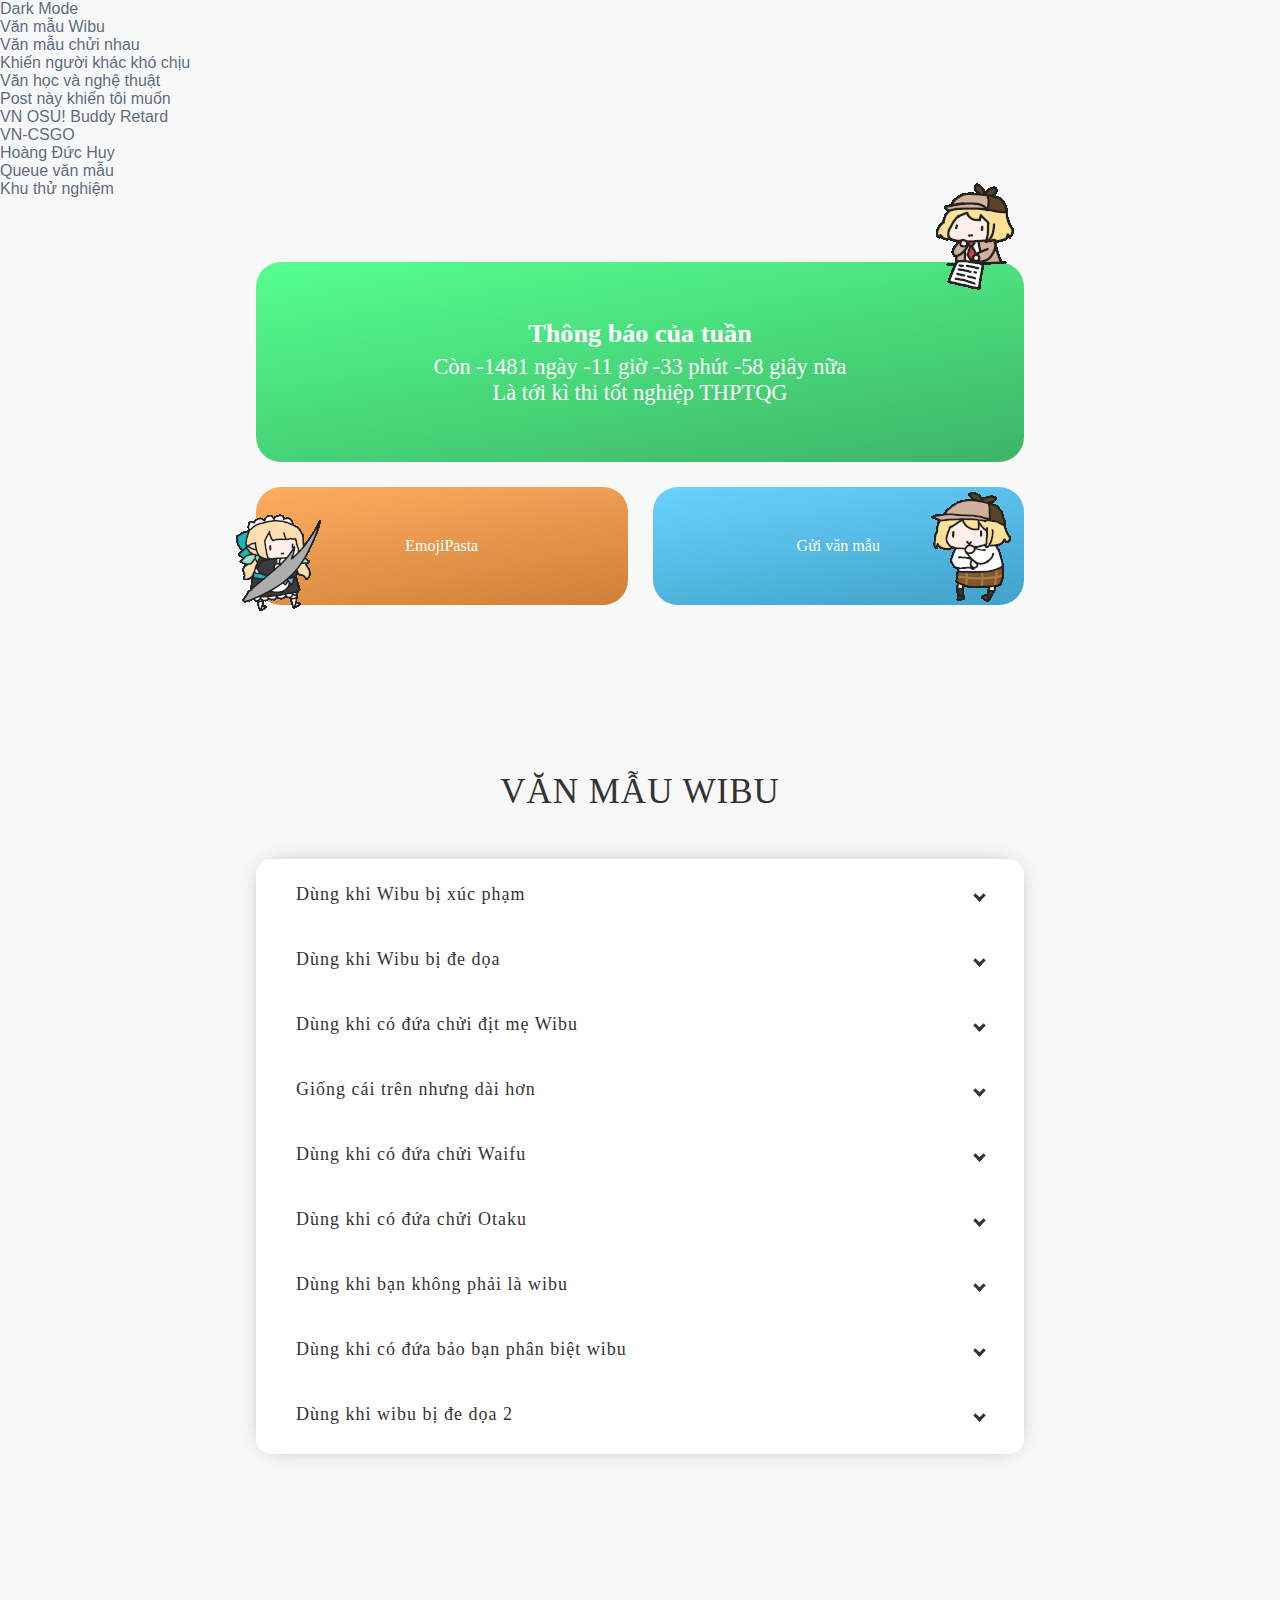
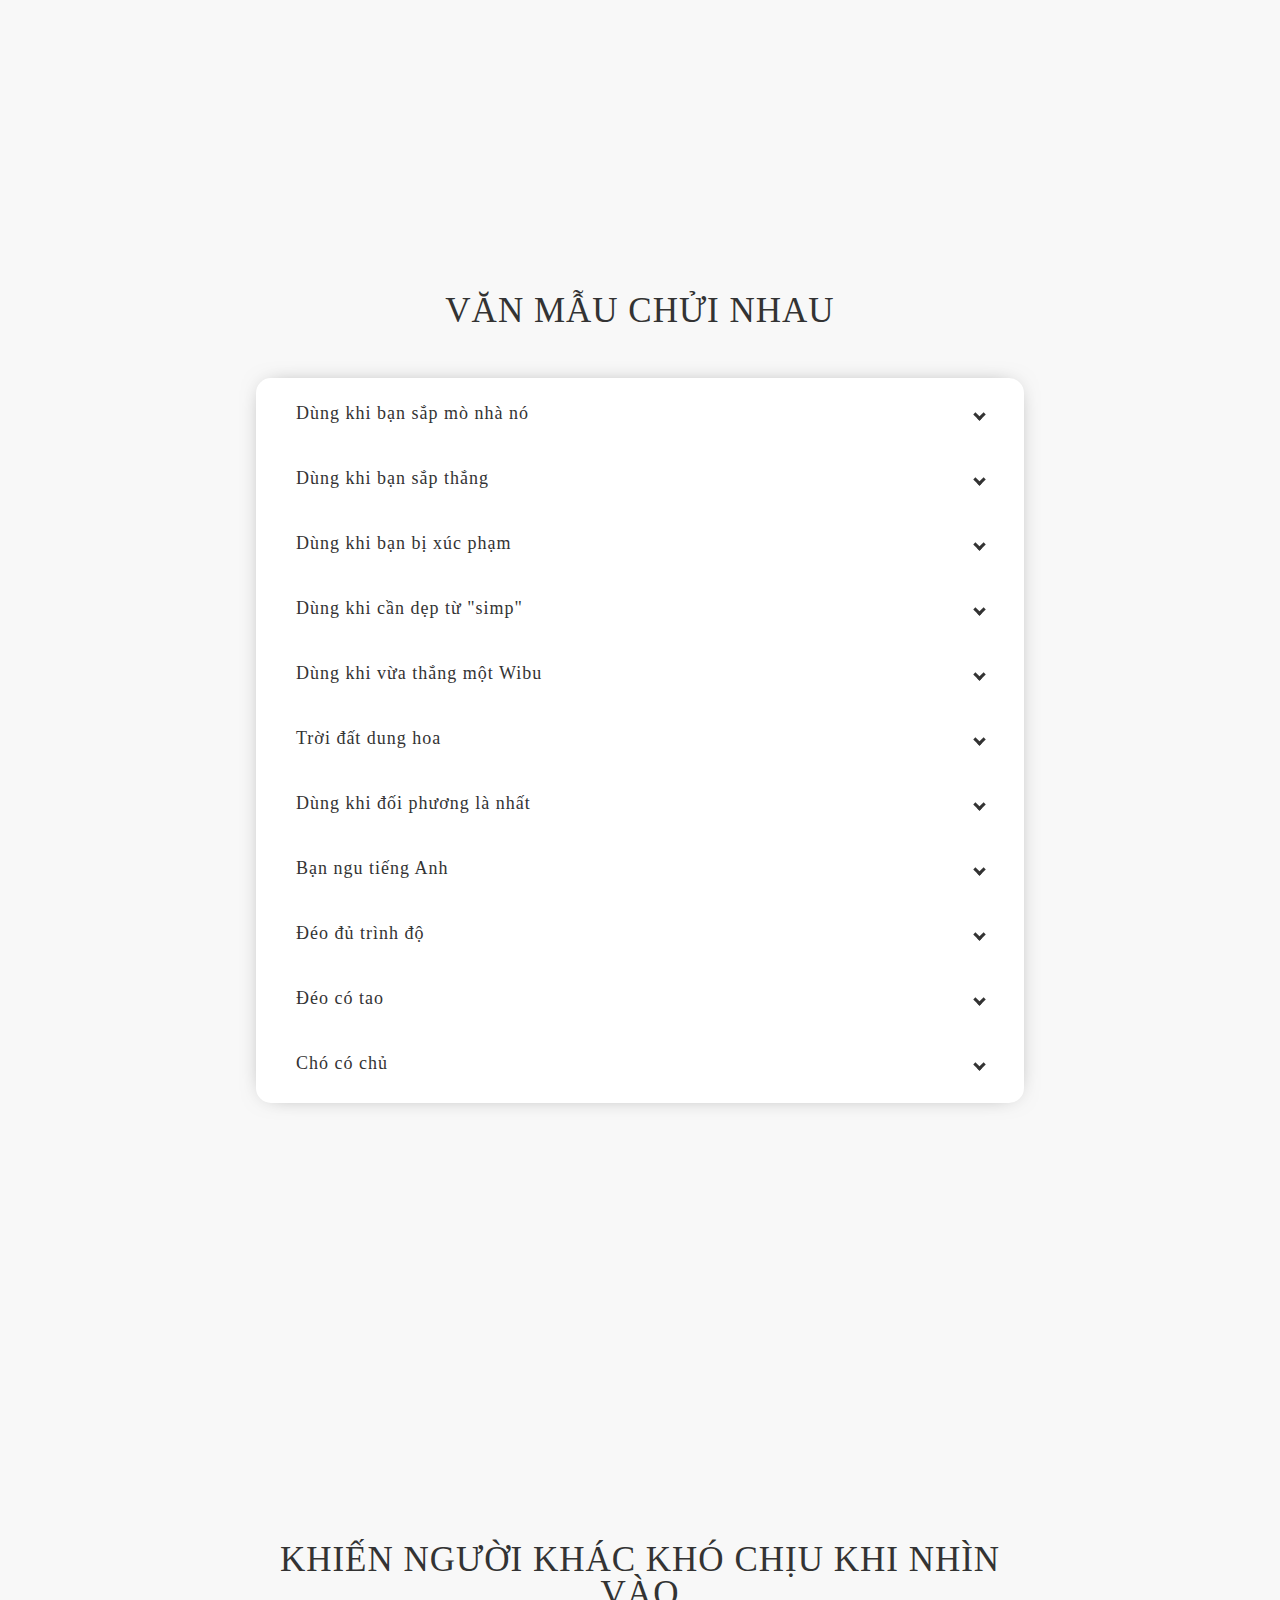
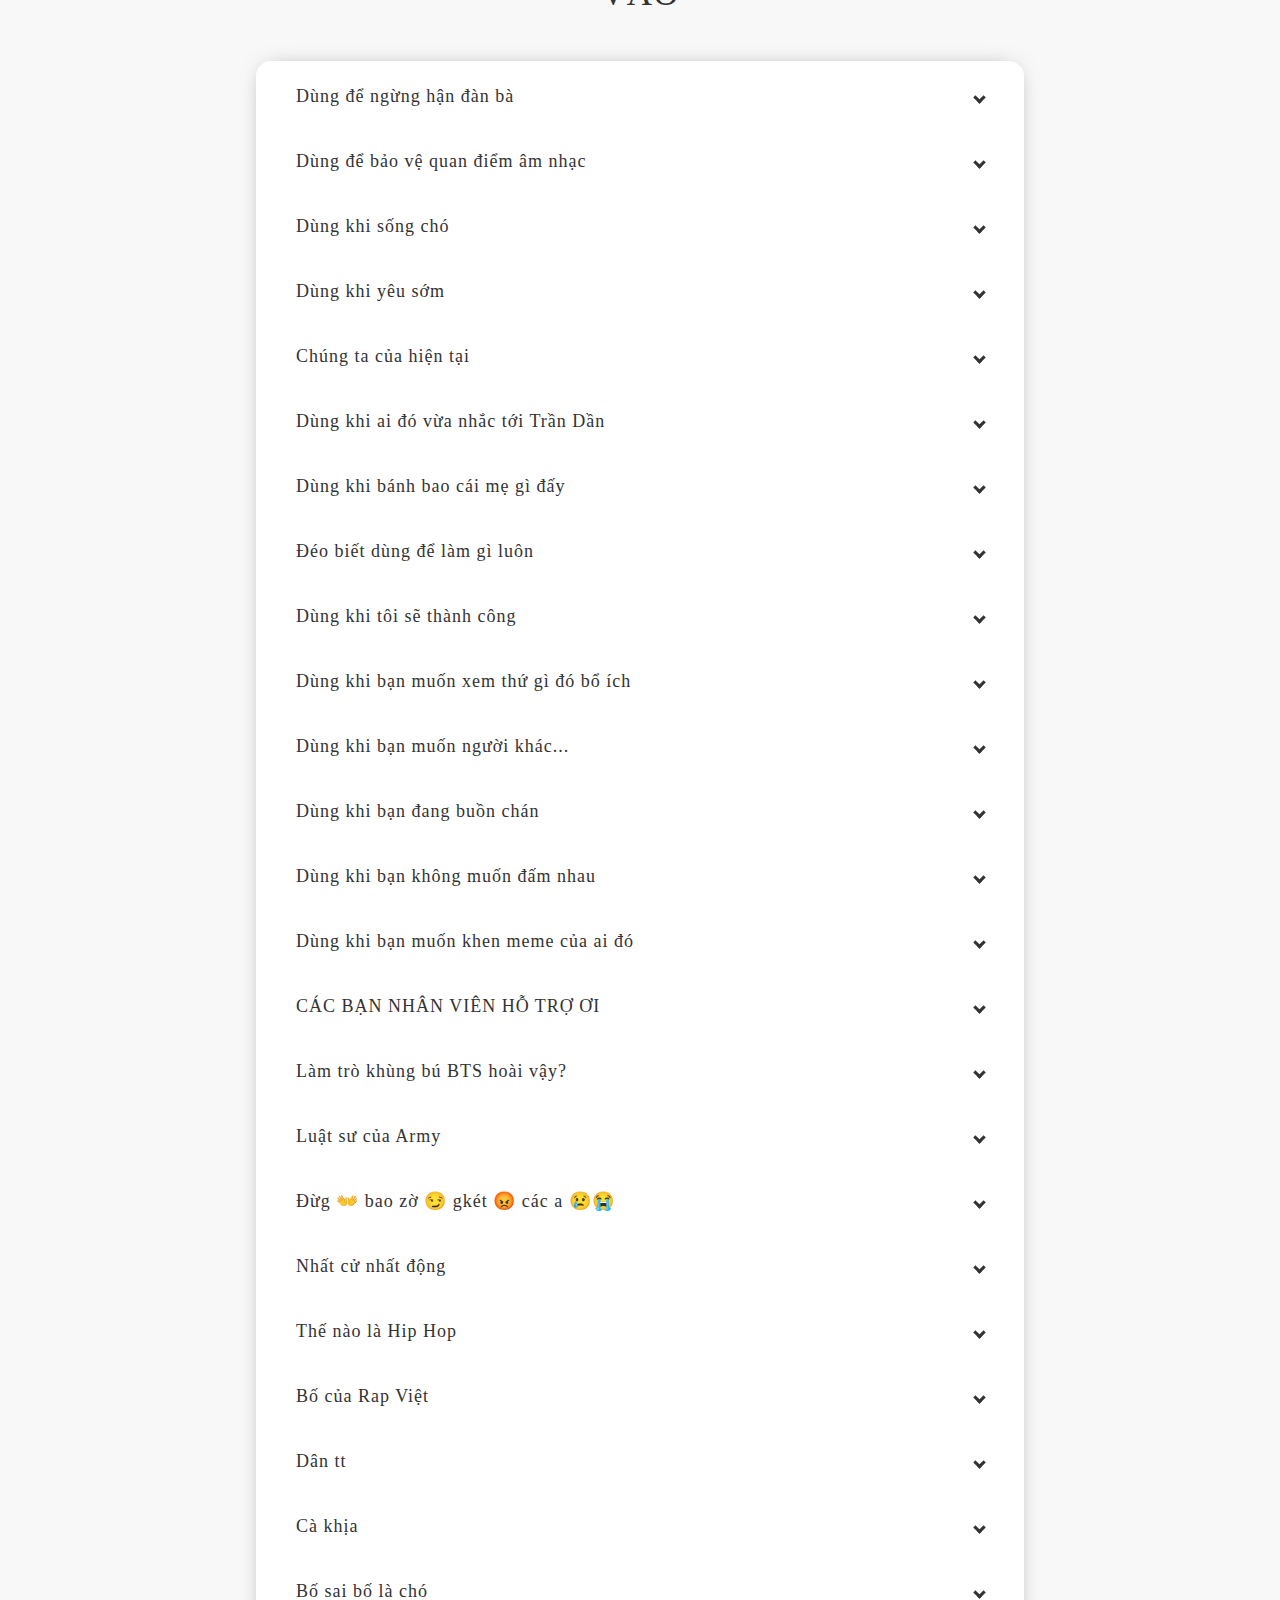
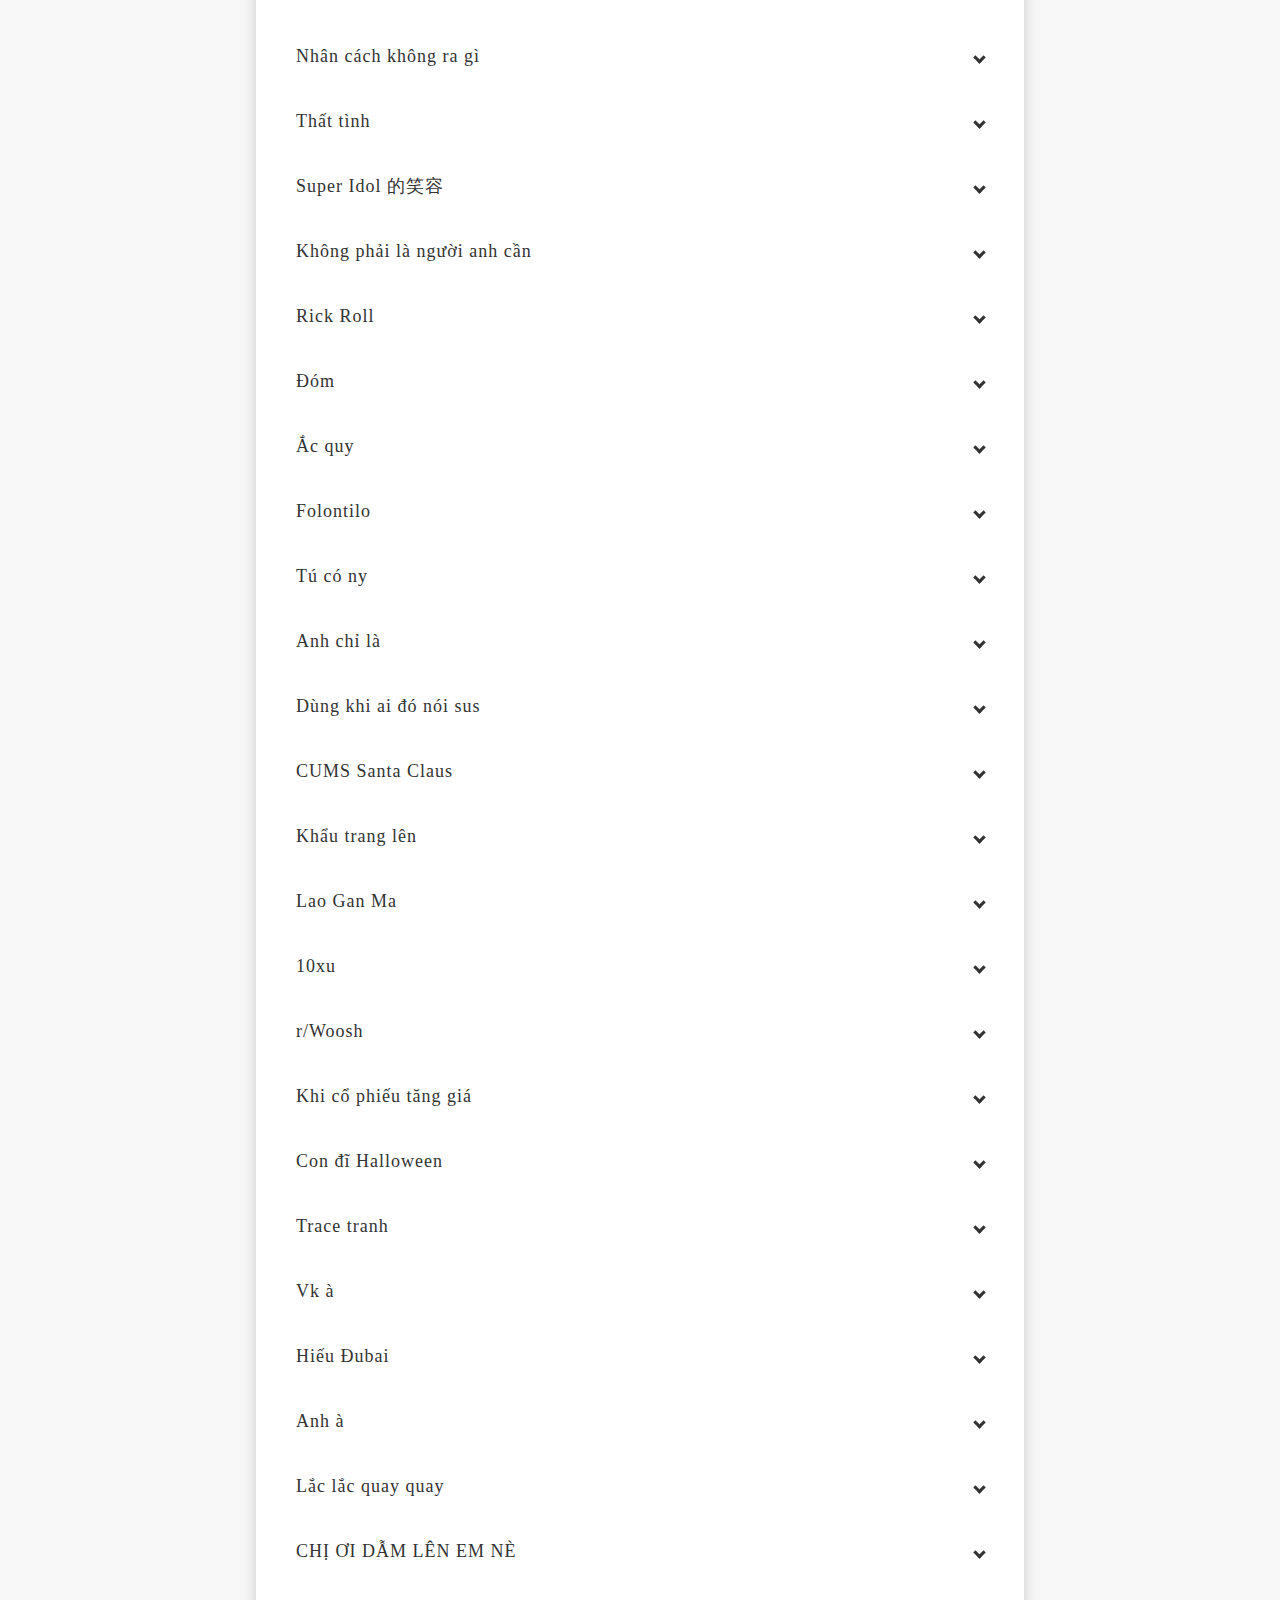
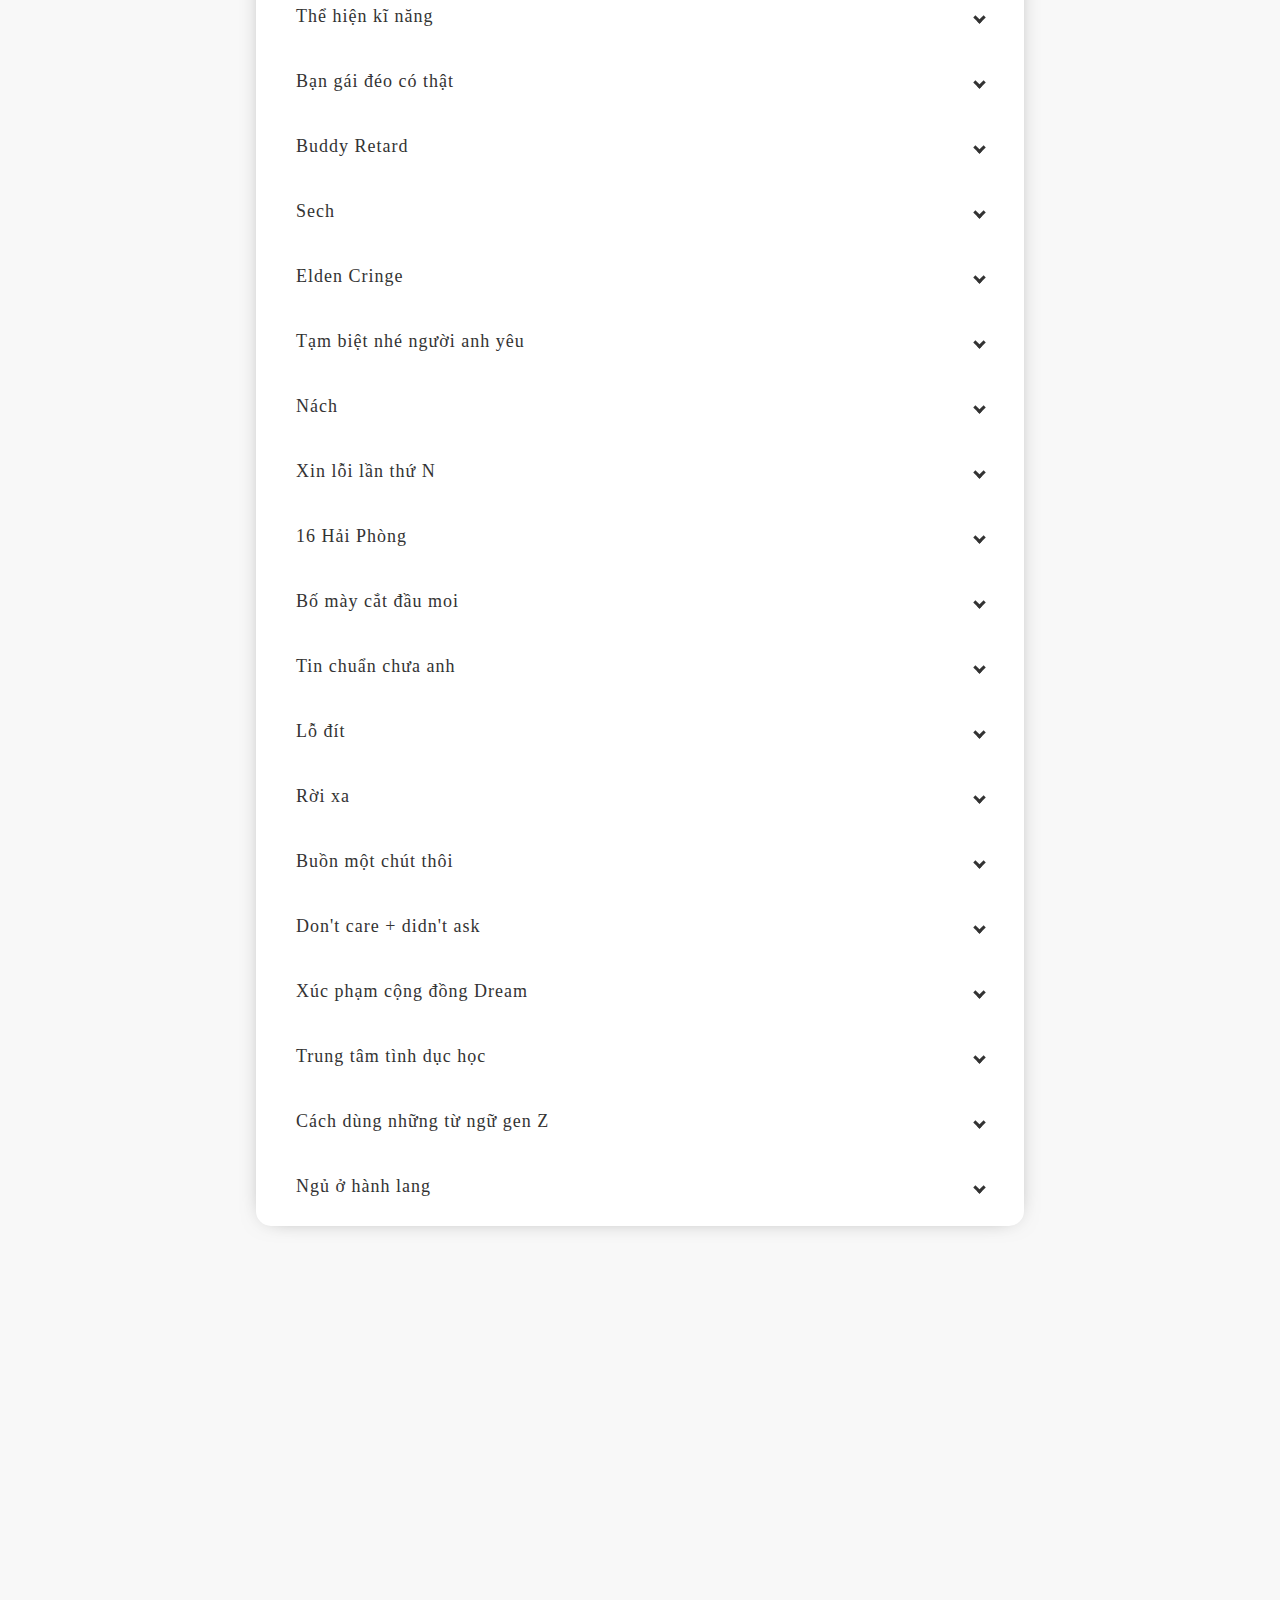
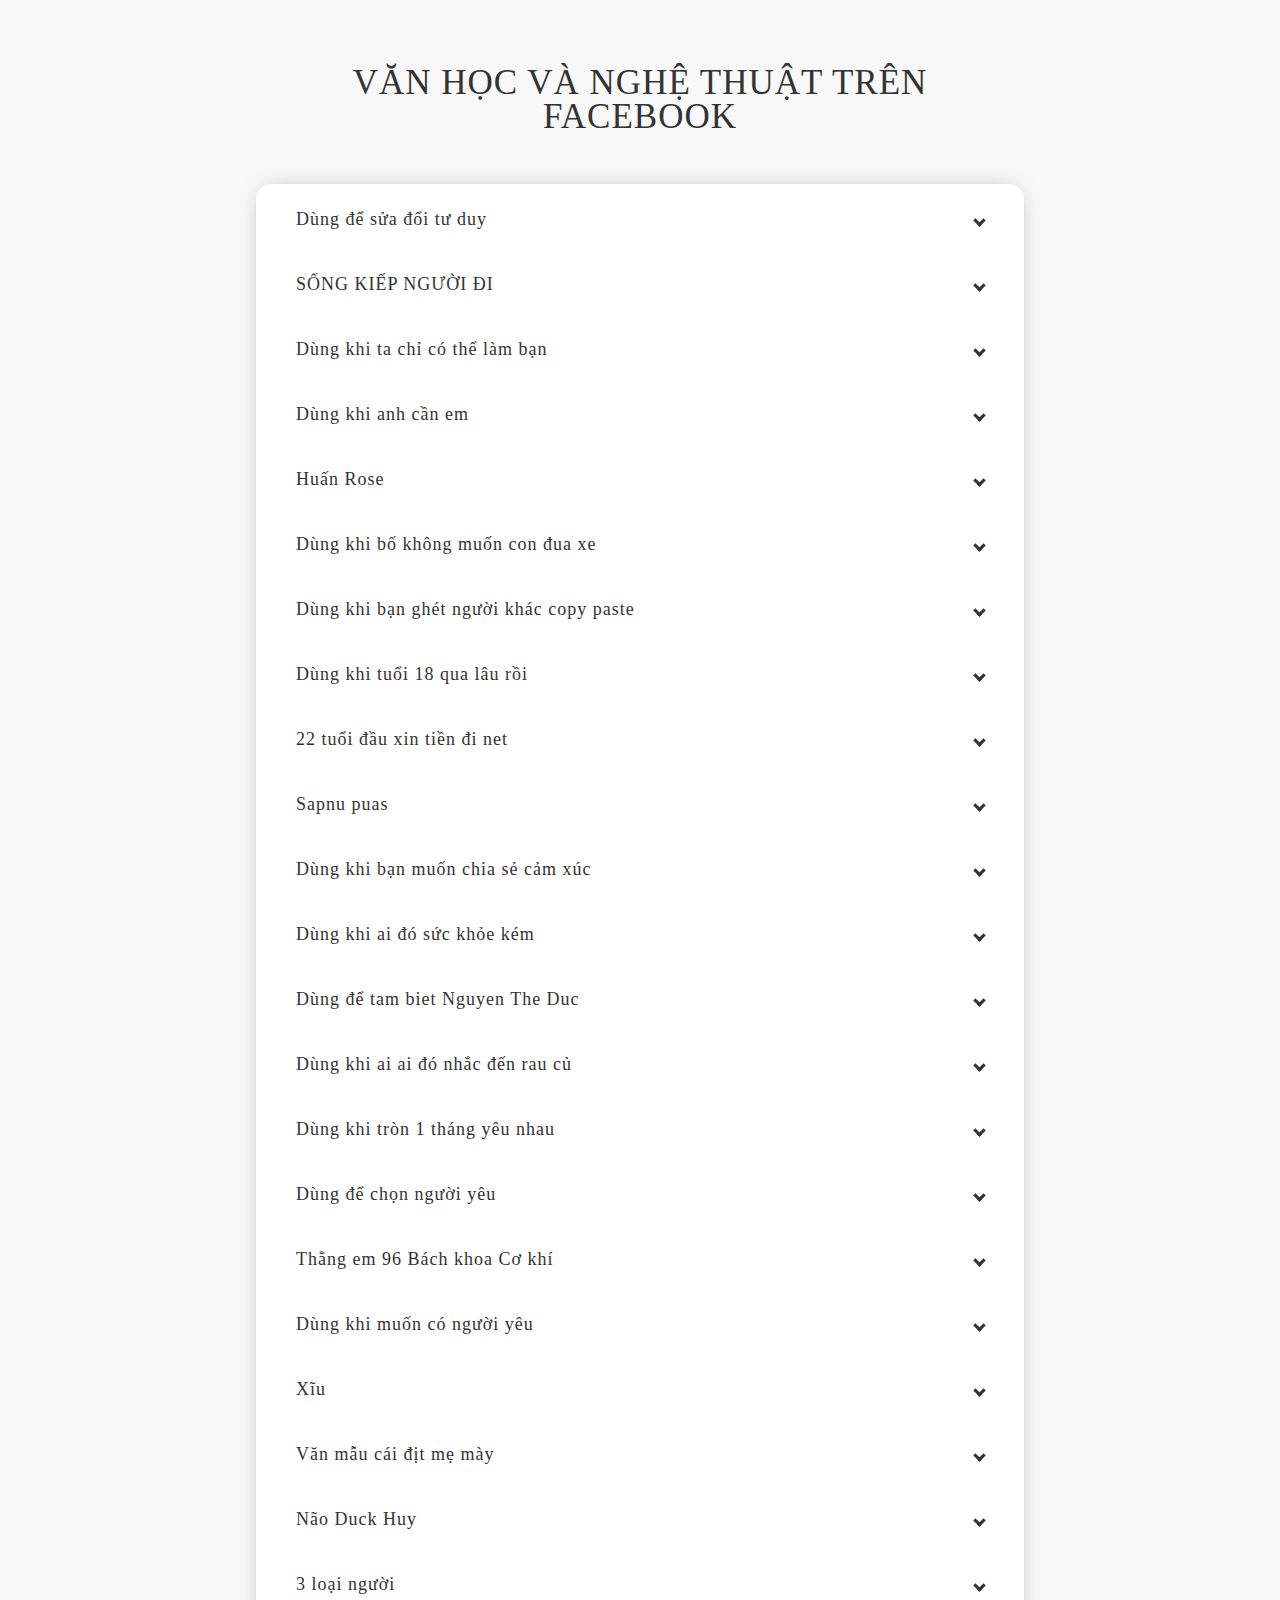
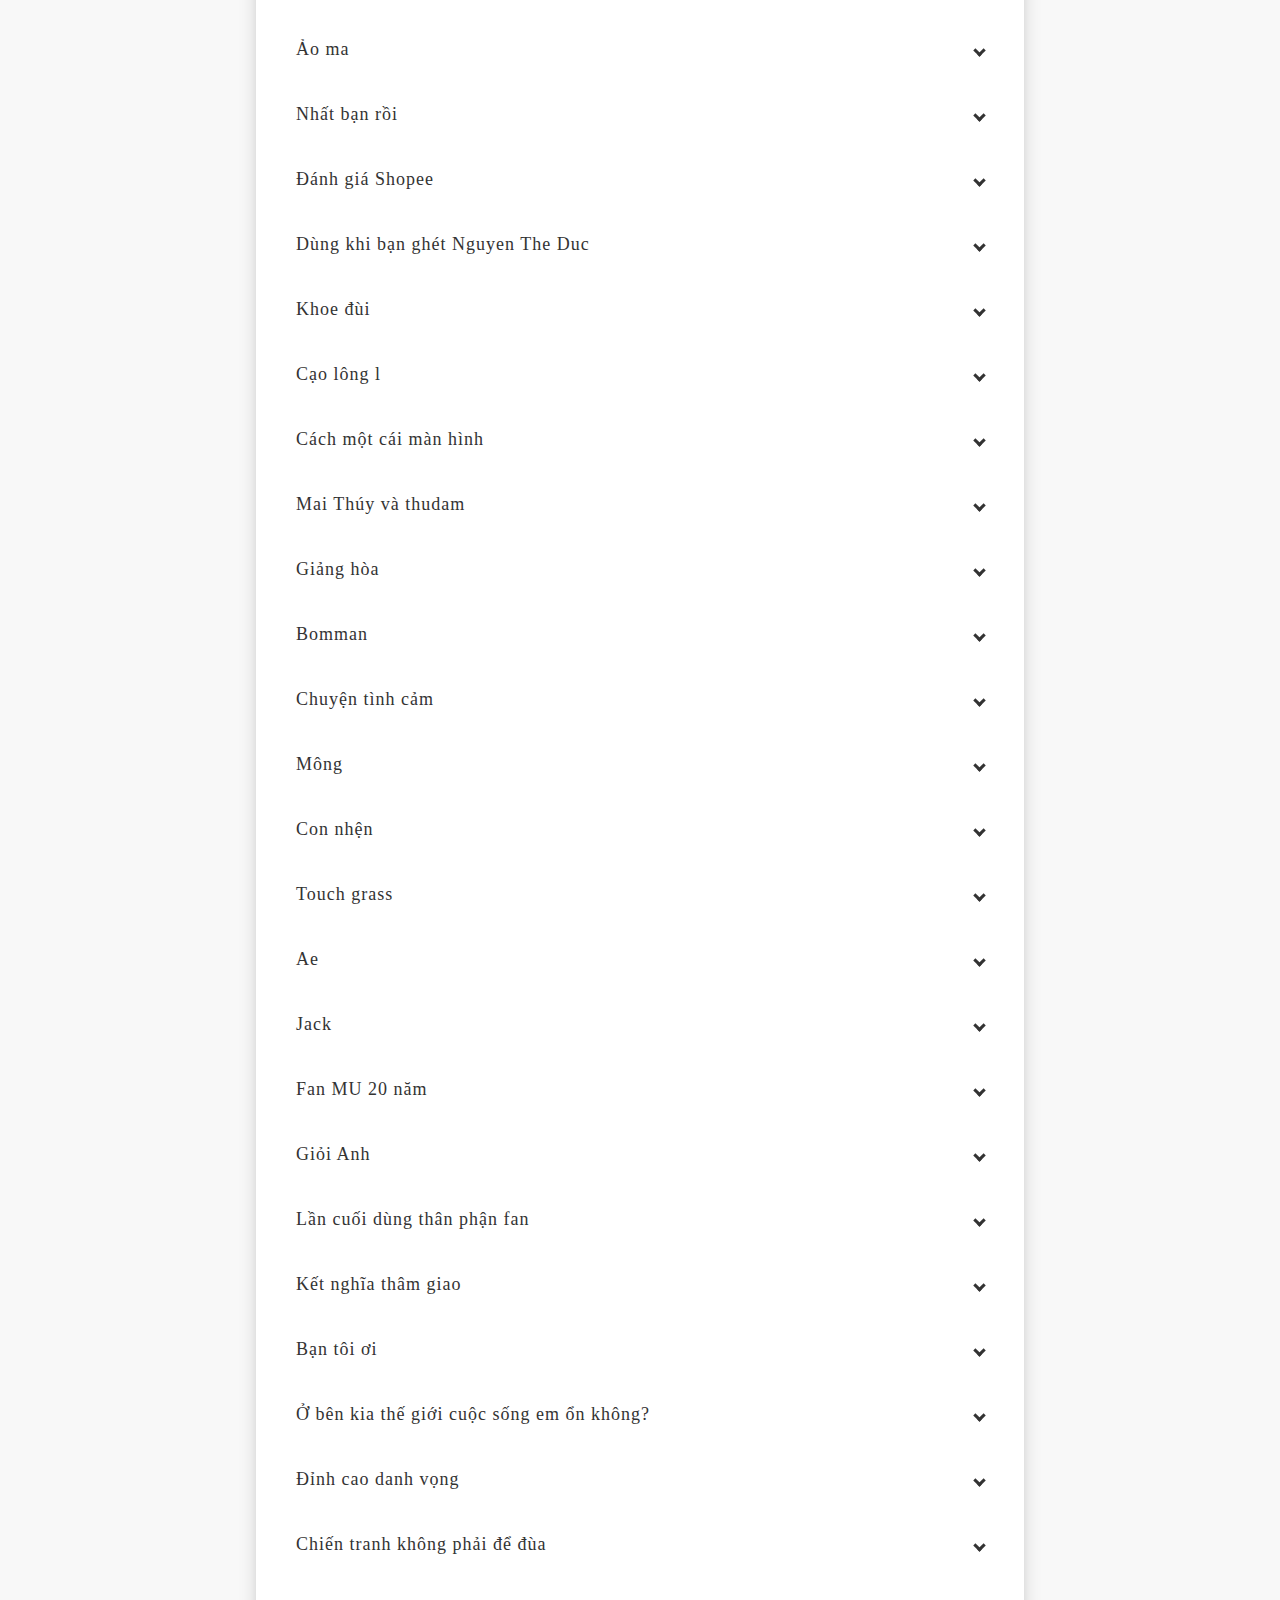
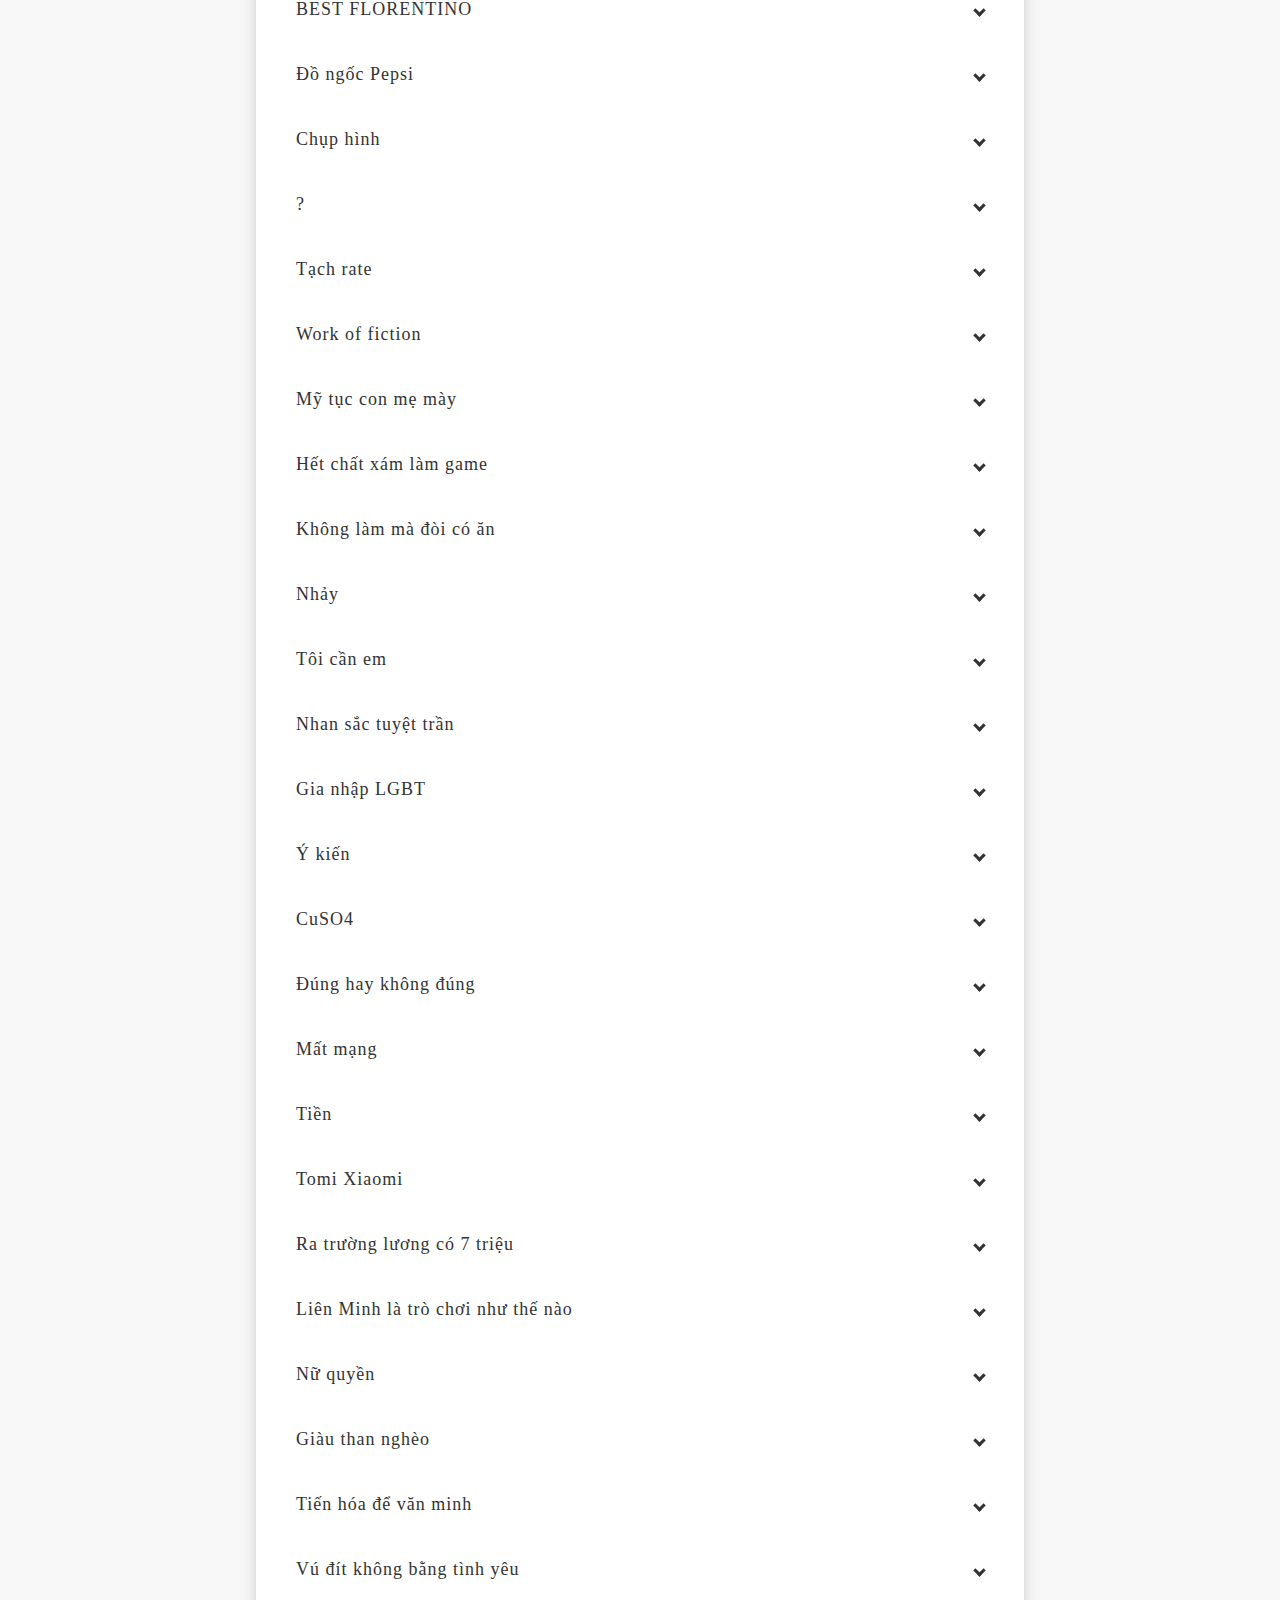
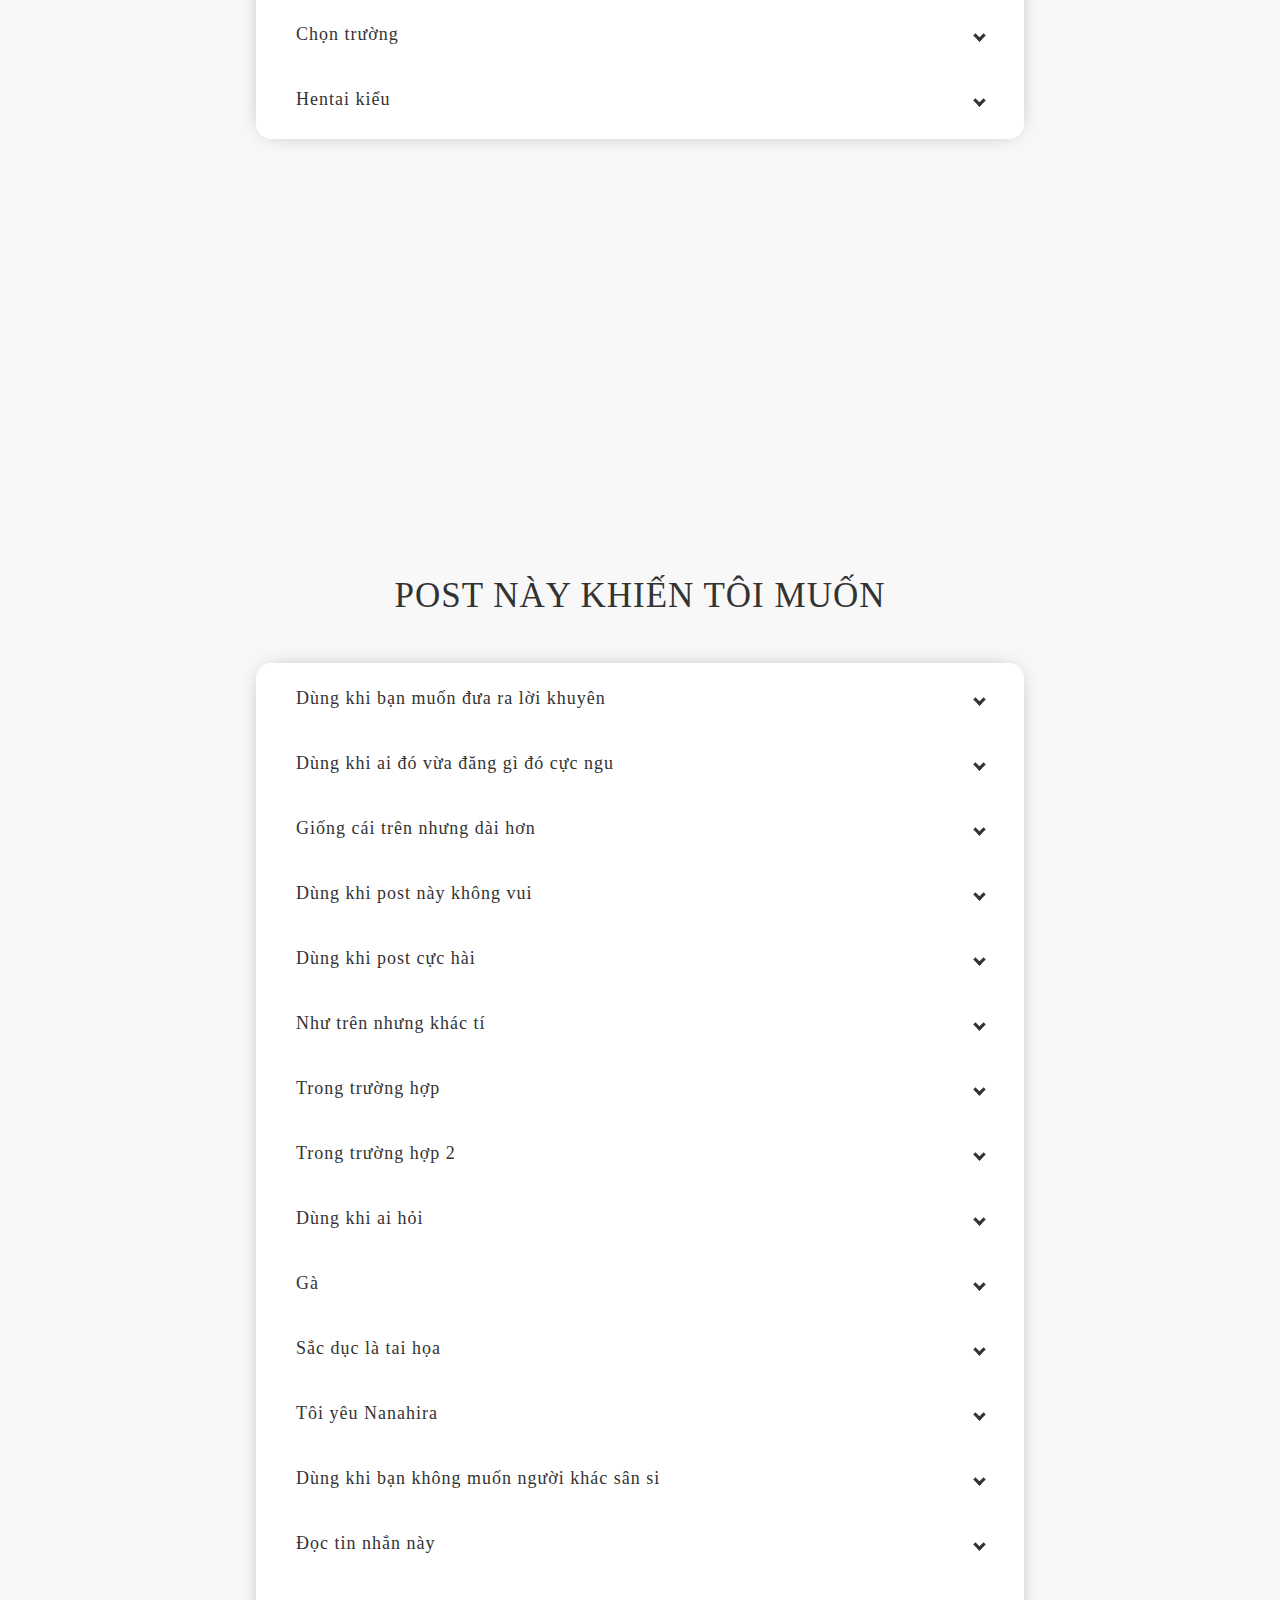
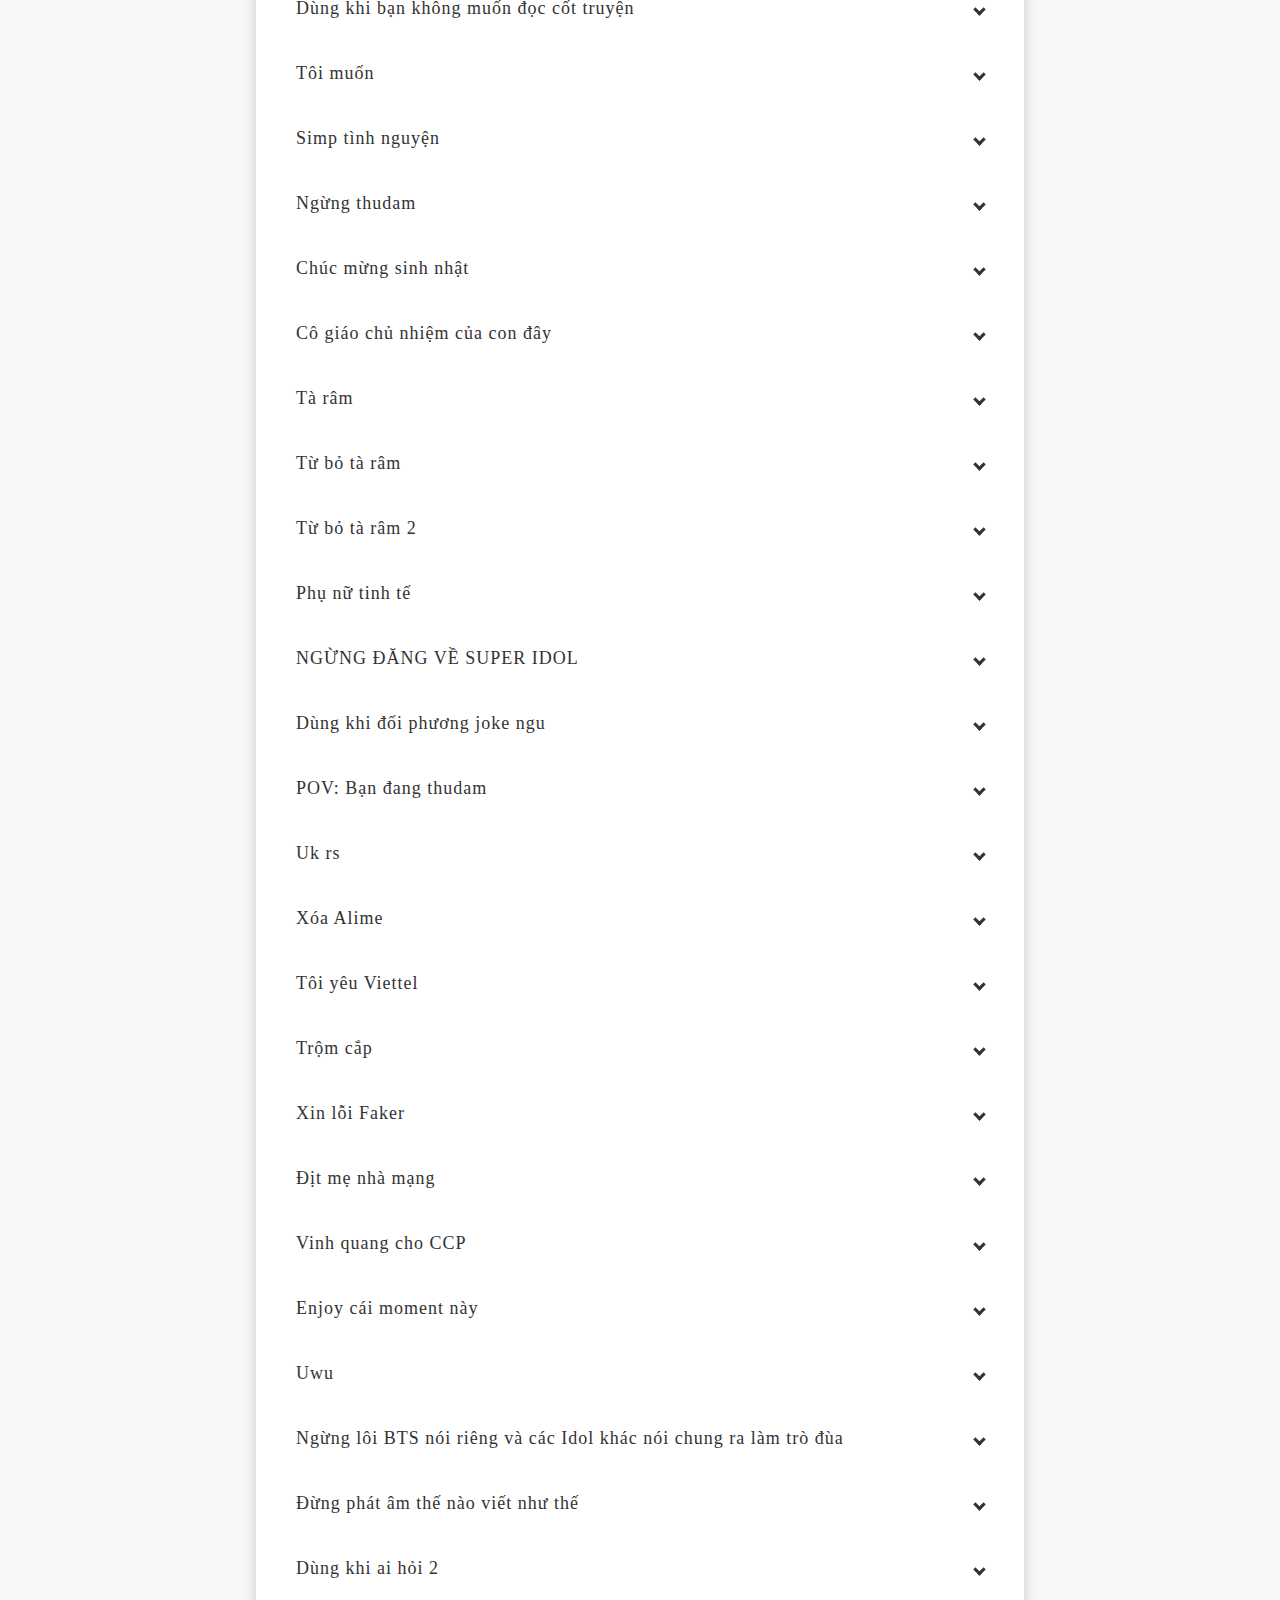
==== commit bd5994d0: "Update index.html" ====
--- a/index.html
+++ b/index.html
@@ -38,7 +38,7 @@
     <meta name="keywords" content="Địt mẹ Navi, ditmenavi, địt mẹ navi, Địt mẹ Wibu, ditmewibu, địt mẹ wibu, neekowo, Neekowo, NeekOwO, Văn mẫu, Wibu, Chửi nhau, Osu, Buddy retard, Csgo, VN-CSGO, vn csgo, thiểu năng, Copypasta, Astralis, Navi, Liquid, Liquit, wibu là j, wibugem, wibu nghĩa là gì, wibu ca, wibu never die, wibu là, wibu chúa, wibu là j trên facebook, wibu gem, wibu anime, wibu avatar, wibu anime là gì, wibu anime tv, wibu app, wibu và otaku, wibu autotune, wibu artinya, wibu là gì, what's wibu, a suitable wibubox entry was not found (17), what is a wibu key, what is a wibu control file, what does a wibu mean, meaning of a wibu, a itu wibu, wibu là cái gì, wibu là ai, anti wibu, wibu có nghĩa là gì, con wibu, waifu bot, waifu bot discord, waifu background, waifu best, waifu bot discord commands, waifu bot commands, waifu bait, waifu bots discord, wibu ca lời, wibu chúa là gì, wibu code, wibu code dạo, wibu ca lyric, wibukey c'est quoi, serveur wibukey c'est quoi, wibu division twitter, wibu dongle, wibu download, wibu driver, wibu definition, wibu drivers, wibu downloads, wibu dadakan, wibu.d, wibu để làm gì, đồ wibu, đm wibu, wibu thượng đẳng, ảnh wibu đẹp, wibu ca đại thanos, ảnh wibu đôi, wibu dùng để làm gì, wibu emoji, wibu encryption, wibu english, wibu.exe, wibu edgy, wibu elite, wibu elite adalah, wibu elite artinya, wibu email, wibukey é virus, butler alliance e. v, cos'è wibu, o que é wibukey, wibu e mail adresse, cos'è wibu codemeter, o que e wibu, ping lê wibu, wibu game, wibu gaming, wibu gif, wibu girl, wibu gang lyrics, wibu gruppe, wibu gang, g wibu code, g chan wibucode, g-chan wibu core, wibu hóa, wibu handschutzcreme 100 ml, wibu high school, wibu harem, waifu hack, wibu hd, wibu handschuhe, wibu hautschutzcreme, wibuixap.h, wibu impact, wibu icon, wibu indonesia, wibu in english, wibu in japanese, wibu installer, wibu ip protection, wibu itu apa, i'm wibu, i met wilbur soot in real life, i saw a wabub, wibu key là gì, wibu khác otaku, wibu không có quyền công dân, wibu khác gì otaku, wibu key, k wibus, wibu là gì wiki, wibu lord, wibu lord là gì, wibu la từ miệt thị, wibu l, wibu meme, wibu meaning, wibu music, wibu memes, wibu mundschutz, wibu meaning in malay, wibu maksud, wibu means, wibubae_m, wibu nghĩa là j, wibu nữ, wibu nam, wibu naruto, wibu never die kimetsu, wibu nhạc, wibu otaku là gì, wibu otaku, wibu online shop, wibu objekt plus, wibu otaku adalah, wibu one piece, wibu online, wibu otaku artinya, wibukey o que é, wilbur o powers, wibu o que e, o que é wibucm64.dll, o que significa wbu, gối ôm waifu, wibu là g, wibu pack minecraft, wibu phim, wibu pack minecraft pe, wibu ping lê, wibu pflege plus, wibu playerduo, wibu protection, wibu pic, wibu box/p, george p wilbur, wibu quiz, wibu quotes, wibu quora, wibu qui, wibu trung quốc, quote wibu, quiz wibu haikyuu, quotes wibu lucu, que es wibukey, wibu rách, wibu rap, wibu room, wibu rác, wibu rẻ rách, wibu rack là gì, wibu station, wibu shop, wibu song, wilbur soot, wibu sama, wilbur scoville, wilbur soot fanart, wilbur soot merch, wibusubs, wilbur s, wibud s.c, wibu test, wibu thì sao, wibu truyện tranh, wibu team, wibu thì sao hả tụi tao luôn cao cả, waifu trong anime là gì, wibu tiếng nhật, wibu time, wibu t, wubi ubuntu, wibu urban dictionary, wibu usb dongle, wibu uhr, wibu universal firm code, wibu usb driver, wibu usb, wibu update, wibu box/u+, wibu và otaku là gì, wibu và wibu, wibu voz, wibu văn mẫu, wibu và wibu là gì, wibu và fan anime, wibu và weeaboo, v-ray wibukey, wibu x2, wibu x kpop, wibu x soft, wibu x kpopers, wibu có xấu không, wibu tốt hay xấu, hình xăm wibu, x wibusoft copy, x wibusoft, tulisan x biru soft, tommy x wilbur, wilbur x quackity, wilbur x reader, wibu youtube, wibu yang sukses, you wibu, em yêu wibu, yandere waifu, youtube wibu, younghoon wibu, yang wiki, ý nghĩa wibu, wibu việt nam, wibu 2d, wibu 2 weird, wibu 2x, wibu 2021, 24434 wibu, ujian wibu 2020, ujian wibu 2021, film wibu 2020, woburn 2, marshall woburn 2, wibukey 2_64.sys, wibu 3d, foto wibu 3d, wallpaper wibu 3d, wibu key 32 bit, wibu error 303, wibu error 38, story wa 30 detik, wibu key api 3.0 download, wibu 4k, wallpaper wibu 4k, wibu stadium 4, nama wibu 4 huruf, 4 alasan wibu dibenci, wibu händedesinfektion 500 ml, wibu driver 64 bit, wibu runtime 64, wibu share 64 dll, wibu gerstenstieg 6 ahrensburg, wibu cm 64.dll download, wibu key 6.10 download, wibu shell ext 64 fatal error, wibu gerstenstieg 6, wibusubs 6 from high and low the worst, wibusubs 6 from high and low, wibusubs 6 from high and low the worst episode 5, wibu 7.10a, wibu 7.3, wibu 7.21a, 7388 wibu rd, 7388 wibu rd deforest wi 53532, 7327 wibu rd, wibu codemeter 7.10a, wibu codemeter 7.10, 8 tingkatan wibu, wibu tanggal 9 ada apa, tanggal 9 wibu, wibo 930, chửi nhau bằng hình ảnh, chửi nhau văn minh, chửi nhau bằng tiếng anh, chửi nhau trên mạng, chửi nhau tiếng trung, chửi nhau bằng thơ, chửi nhau trên mạng xã hội, chửi nhau bằng hóa học, chửi nhau tiếng anh, chửi nhau tiếng anh là gì, chửi nhau tiếng nghệ an, chửi nhau gây mất an ninh trật tự, chửi nhau nói tiếng anh là gì, anh chửi nhau, app chửi nhau, audio chửi nhau, công an chửi nhau với dân, ăn nhậu chửi thề, công an chửi nhau, chửi ko tục, chửi ngoa, chửi hay chữi, chửi rủa, lyric chửi nhau, bị vợ chửi, vợ chửi, chửi nhau bằng tiếng trung, chửi nhau bằng tiếng hàn, chửi nhau bằng tiếng dân tộc thái, chửi nhau bằng tiếng nhật, bài chửi nhau hay nhất, bài phốt chửi, chửi nhau có văn hóa, chửi nhau cực gắt, chửi nhau có học thức, chửi nhau có nghĩa là gì, chửi nhau đánh con gì, cách chửi nhau có văn hóa, stt chửi nhau cực độc, chửi nhau sao cho ngầu, các câu chửi nhau, cách chửi nhau hay, cách chửi lộn, chửi nhau bằng ảnh, chửi nhau dịch, chửi nhau bằng tiếng dân tộc tày, chửi nhau bằng ca dao tục ngữ, dạy chửi nhau, đầu năm chửi nhau, chửi nhau đầu cắt moi, chửi nhau đầu moi, chửi nhau đánh ghen, chửi nhau đáng yêu, chửi đánh nhau, mơ chửi nhau đánh con gì, cãi chửi nhau đánh con gì, câu chửi nhau, chửi hay tục, những câu chửi nhau, em chửi nhau, anh em chửi nhau đánh con gì, chửi nho, câu chửi lộn, chửi nhau gắt, chửi nhau trong game, chửi nhau là gì, chửi nhau nghĩa là gì, giang hồ chửi nhau, google chửi, chửi nhau hay, chửi nhau hay nhất, chửi nhau hài, chửi nhau hài hước, chửi nhau hoài, chửi nhau tiếng hàn, những câu chửi nhau hay, chửi nhau bằng icon, từ chửi, mấy câu chửi, cách chửi nhau khiến người khác phải câm, chửi nhau sau khi chia tay, chửi nhau tiếng khmer, không chửi nhau, chửi. kêu. đấm. đá, tú chửi hay, chửi nhau là số mấy, chửi nhau là số bao nhiêu, chửi nhau lịch sự, chửi nhau là, cách chửi nhau luôn thắng, chửi nhau trong liên quân, chửi nhau meme, chửi nhau miền bắc, chửi nhau mày, chửi nhau mà, chửi nhau số mấy, meme chửi nhau, chửi nhau như chó, chửi nhau tiếng nhật, thơ chửi nhau ngắn, chửi nhau tiếng nga, những câu nói chửi nhau, chửi nhau trên mạng online, câu chửi hay tục, mơ chửi nhau, mơ chửi nhau đánh đề con gì, mơ chửi nhau với bạn, mơ chửi nhau với chồng, mơ chửi nhau với người khác, mơ chửi nhau với mẹ, mơ chửi nhau với nyc, nằm mơ chửi nhau, chửi nhau tiếng pháp, chửi nhau tiếng philippin, phim chửi nhau, rap chửi nhau, rap chửi nhau hay nhất, những câu rap chửi nhau, nhạc rap chửi nhau, các câu rap chửi nhau, những câu rap chửi nhau hay, câu rap chửi nhau, chửi nhau qua điện thoại, chửi nhau bằng tiếng quảng đông, chửi nhau tiếng trung quốc, chửi nhau remix, chửi nhau bằng rap, chửi rap, chửi nhau bằng số, stt chửi nhau, stt chửi nhau với người yêu, chửi lộn số mấy, status chưi nhau, số đề chửi lộn, chửi nhau tiếng thái, tin nhắn chửi nhau, chửi gắt, câu chửi nhau hay, từ chửi nhau trong tiếng nhật, cách chửi nhau thấm, chửi nhau với bạn, chửi nhau văn hoá, chửi nhau với chồng, chửi nhau với chó, mơ chửi nhau với người lạ, cách chửi nhau văn minh, video giang hồ chửi nhau, chửi lộn tục, những câu chửi lộn, những từ chửi, chửi nhau là số gì, những câu chửi tinh tế, 2 ông già chửi nhau, 2 thằng trẻ trâu chửi nhau, 2 ông câu cá chửi nhau, nhưng câu chửi nhau hay nhất, chửi mấy thằng nhiều chuyện, cách chửi nhau hay nhất, cách chửi những thằng ngu, florentino tinh hệ, florentino meme, florentino seven, florentino giám sát tinh hệ, florentino ultraman, florentino cầu thủ, florentino là ai, florentino liên quân, florentino anime, florentino avatar, florentino aov, florentino an thần, florentino ảnh, florentino là gì, florentino ra mắt, florentino bựa, florentino bồ đào nha, florentino bị giảm sức mạnh bao nhiêu lần, florentino bao nhiêu vàng, florentino build, florentino background, florentino bị giảm sức mạnh, florentino bình luận, florentino chế, florentino chibi, florentino cute, florentino chỉnh sửa, florentino cheems, florentino cười, florentino con lính, florentino dịch, florentino dịch sang tiếng việt, florentino dls, florentino dịch sang tiếng việt là gì, florentino dịch ra tiếng việt là gì, florentino dịch ra là gì, florentino dạ hội, florentino đọc, florentino đọc là gì, florentino đeo khẩu trang, florentino đi rừng, florentino đá bóng, florentino đam mỹ, florentino đi đường nào, florentino đoạn tuyệt nàng đi, florentino exe, florentino emoji, florentino enzo, florentino pê giàu cỡ nào, florentino gif, florentino giảm sức mạnh, florentino girl, florentino giám sát tinh hệ chibi, florentino gái, florentino giáng sinh, florentino giám sát tinh hệ giá bao nhiêu, florentino g. lavarias, florentino hài, florentino highlight, florentino hoạt hoạ, florentino hình nền, florentino hy lạp, florentino hair, florentino highlight osu, florentino hóa học, florentino h. hornedo, florentino icon, florentino id roblox, florentino id song, florentino ibrain morris luís, fiorentino italy, florentino interstellar council, florentine iris, florentino and femina, is florentino perez, florentino i el diablo, servando i florentino, florentino kiếm sĩ olympic, florentino khắc chế, florentino kỹ năng, florentino kí tự đặc biệt, florentino kit number, florentino lên đồ, florentino là j, florentino lyrics, florentino là nam hay nữ, florentino là tướng gì, florentino mùa 20, florentino múa cực gắt, florentino minecraft, florentino mèo, florentino múa, florentino mùa 21, florentino mặc định, florentino nhạc, florentino nghĩa là gì, florentino ngoài đời, florentino ngầu, florentino noel, florentino người que, florentino nerf, florentino ngọc, florentino olympic, florentino osu, florentino o fiorentino, florentino png, florentino phải nói là cực gắt, florentino phát âm, florentino padoru, florentino quá ghê gớm, florentino remix, florentino rượu, florentino roll, florentino rượu vang, florentino aov png, florentino roblox, florentino skin, florentino skin minecraft, florentino siêu nhân, florentino seven 4k, florentino siêu việt, florentino skin mới, florentino skill, florentino thần thoại hy lạp, florentino tết, florentino tiệc bãi biển, florentino tú có ny, florentino thần thoại hy lạp sự kiện, florentino tiktok, florentino tinh hệ 4k, t là florentino, florentino ui một tình huống, florentino ui, florentino vũ kiếm sư, florentino vẽ, florentino vương giả vinh diệu, florentino vs allain, florentino văn mẫu, florentino voice, florentino và đây là, florentino vs yasuo, florentino v pnb, florentino v rivera, florentino v florentino, amor v florentino, maricalum v florentino, florentino x richter, florentino x astrid, florentino x enzo, florentino x thorne, florentino x veres, florentino xoá nội năng, florentino xa trach, florentino x riktor, quotenkönig x florentino, florentino yêu ai, florentino youtube, quá ghê gớm và đây là florentino, quá ghê gớm và đây là florentino lời, quá ghê gớm meme, quá ghê gớm và đây là, quá ghê gớm và đây là florentino mp3, quá ghê gớm và đây là florentino gốc, quá ghê gớm florentino, quá ghê gớm và đây là flo, quá ghê gớm và đây là florentino lyrics, quá ghê gớm và đây là florentino meme, quá ghê gớm và đây là florentino copy, quá ghê nuôn, lời bài hát quá ghê gớm, quá ghê gớm copy, quá ghê gớm và đây là florentino chữ, quá ghê gớm và đây là florentino, quá ghê gớm lyrics, quá ghê gớm mp3, quá ghê gớm nhạc, quá ghê gớm remix, quá ghê gớm tiktok, quá ghê gớm và đây là johnny đặng, quá ghê gớm và đây là jack, buddy retard là gì, osu buddy retard, vietnam anime buddy retard, ok buddy retard discord server, formula buddy retard, ok buddy retard merch, ok buddy retard minecraft server, ok buddy retard breaking bad, ok buddy retard meme template, ok buddy retard gifs, ok buddy retard hall of fame, okay buddy retard reddit, ok buddy retard font, why is ok buddy retard private">
     <meta name="author" content="NeekOwO">
     <meta name="description" content="Địt mẹ Navi. Nói thật, ghét Astralis rồi chửi cho vui chứ còn kiểu Astralis có thù với mấy ông hay sao ấy. Đoán nhé, những đứa xúc phạm Sao Đỏ chỉ là fan Navi thôi. Văn mẫu Wibu. Văn mẫu chửi nhau. Khiến người khác khó chịu khi nhìn vào. Post này khiến tôi muốn. Văn học và nghệ thuật trên Facebook. VN Osu! Buddy Retard. VN-CSGO."/>
-    <title>DitmeNavi Developer version</title>
+    <title>DitmeNavi Developer Edition</title>
     <link rel="stylesheet" href="style.css">
     <link rel="stylesheet" href="aos.css">
     <link rel="manifest" href="manifest.webmanifest">
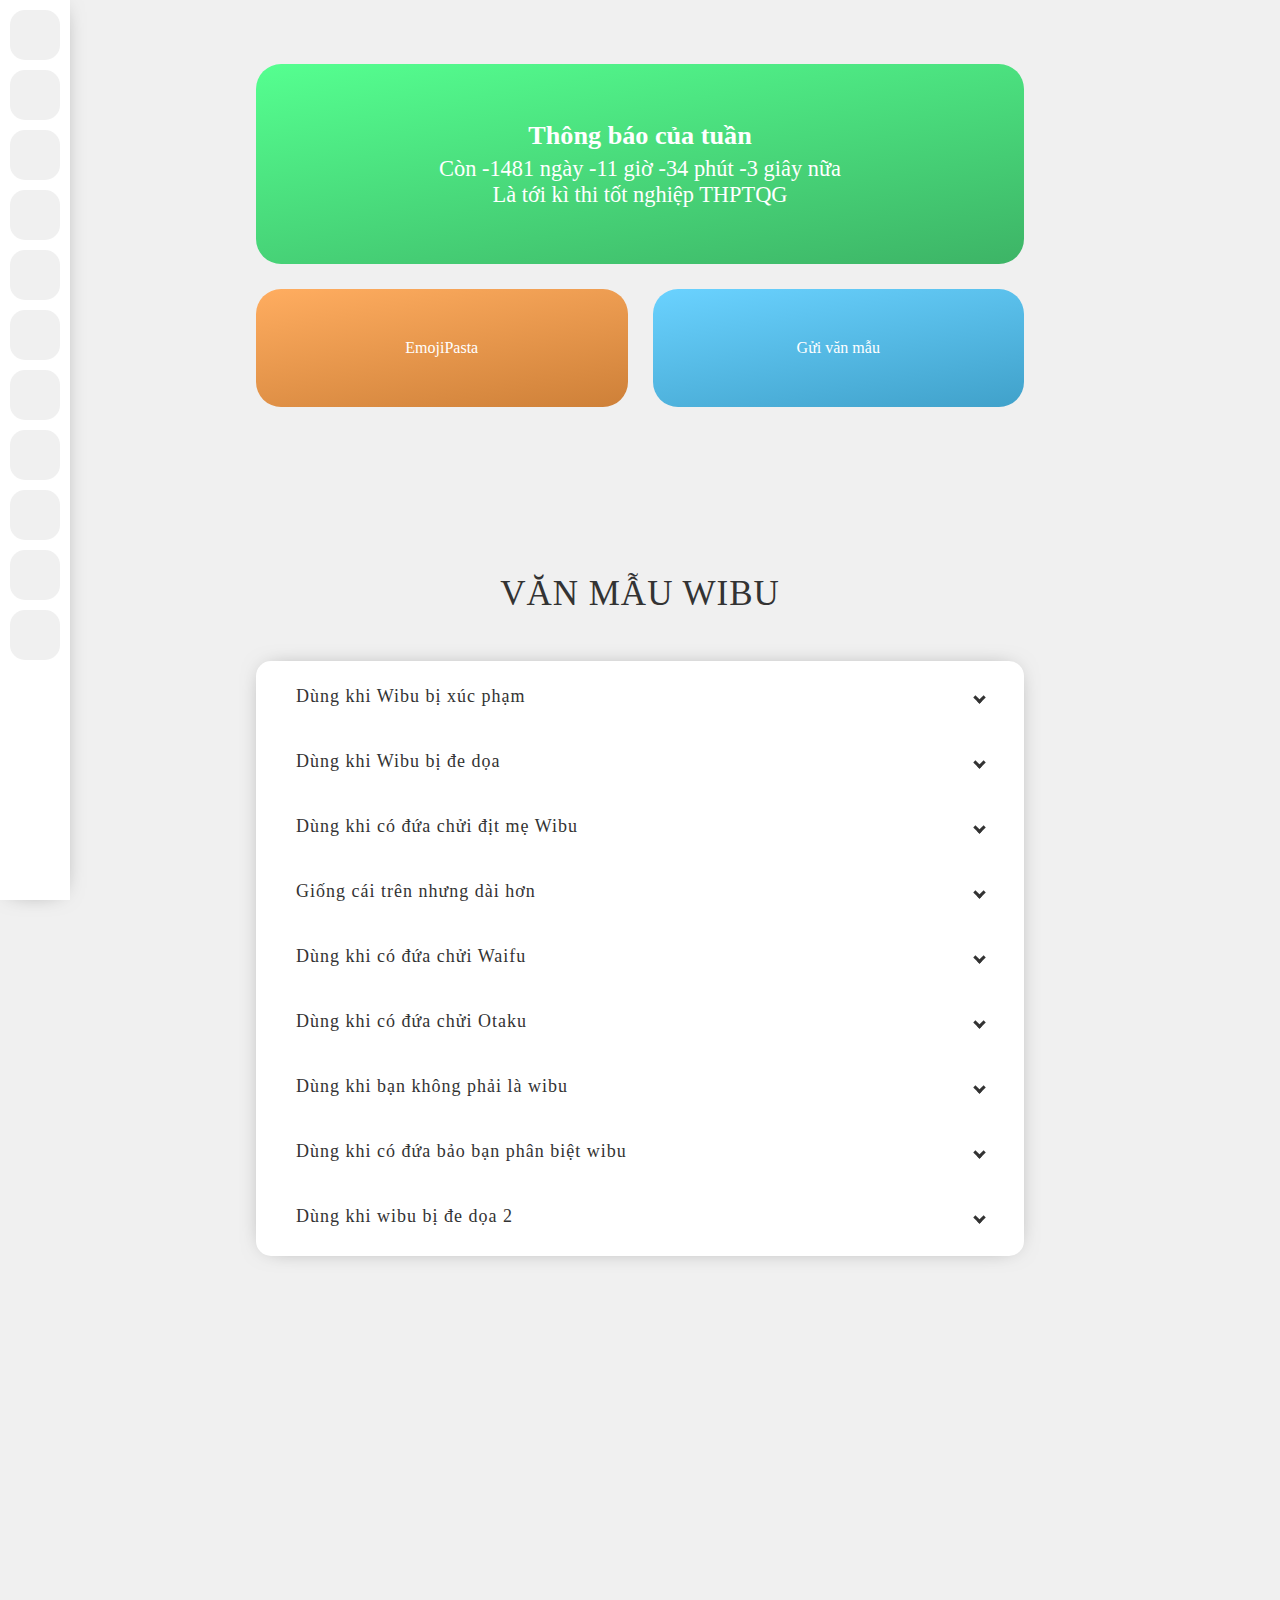
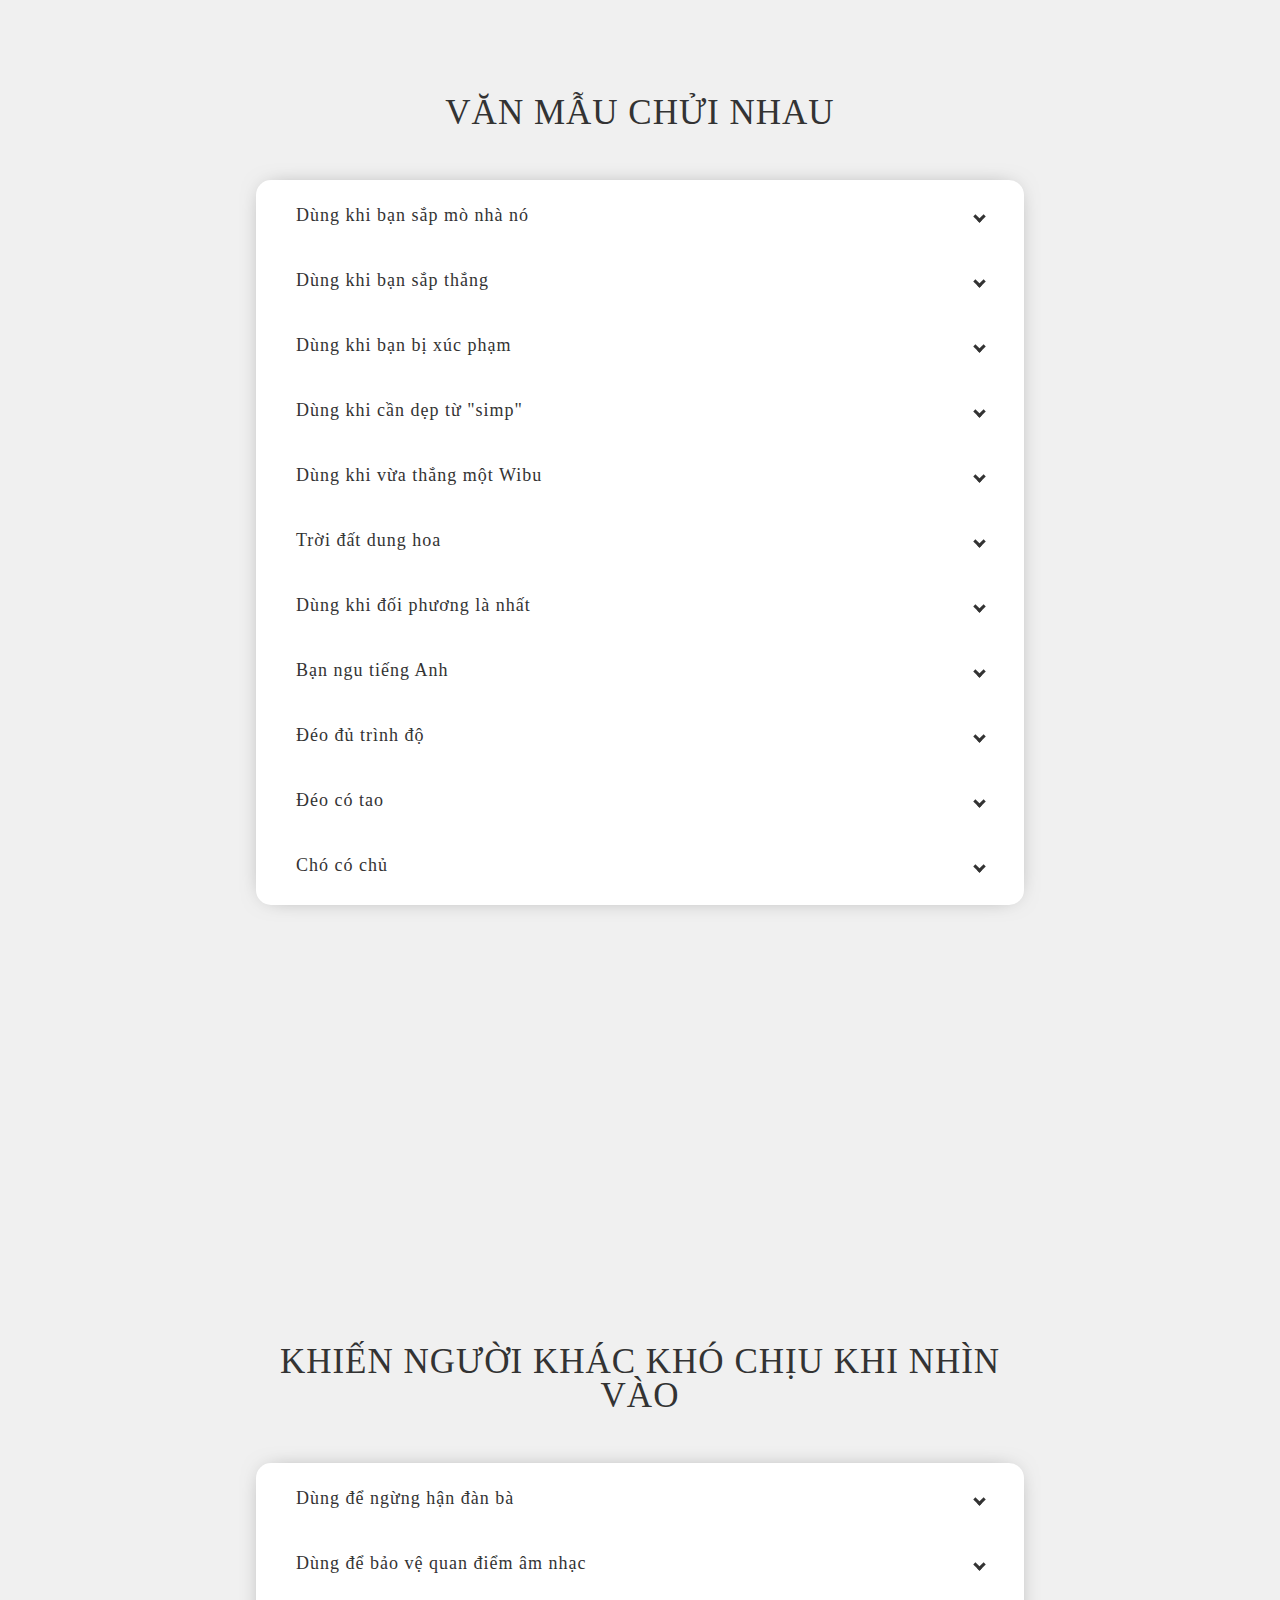
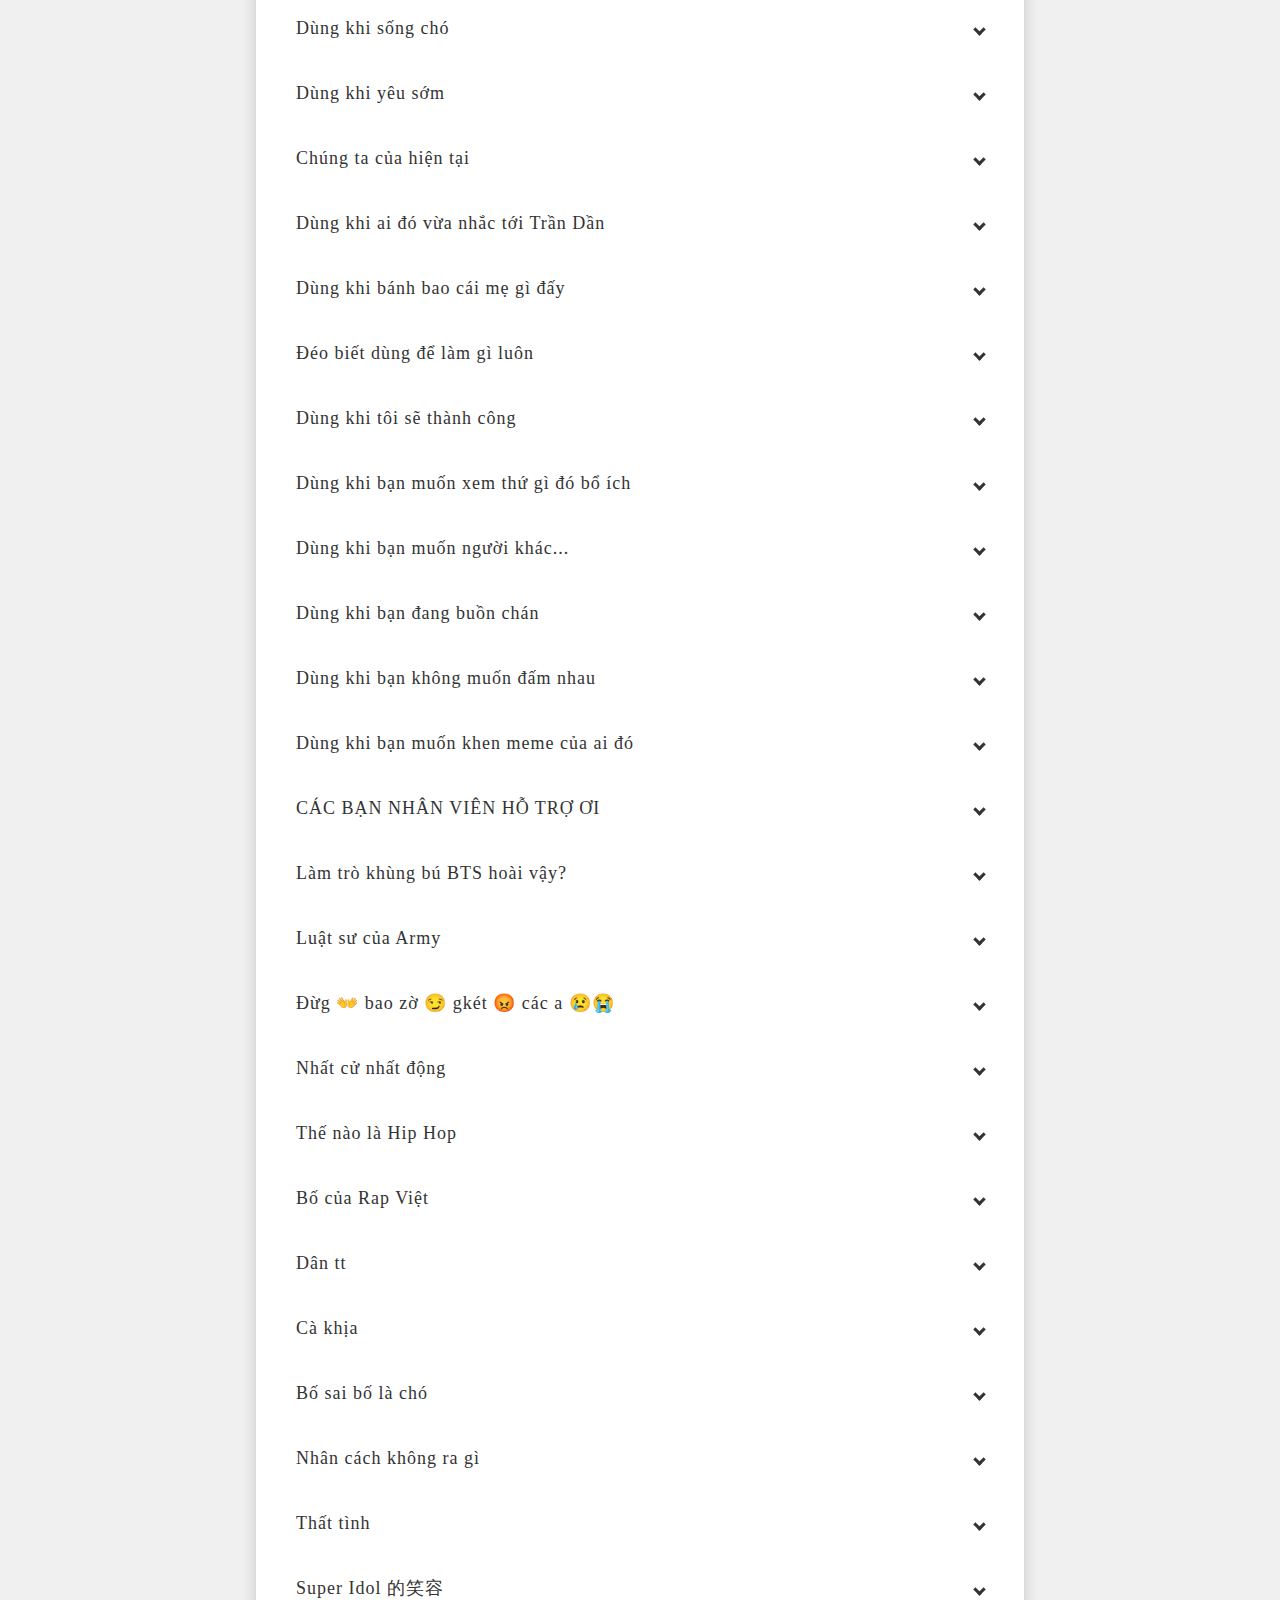
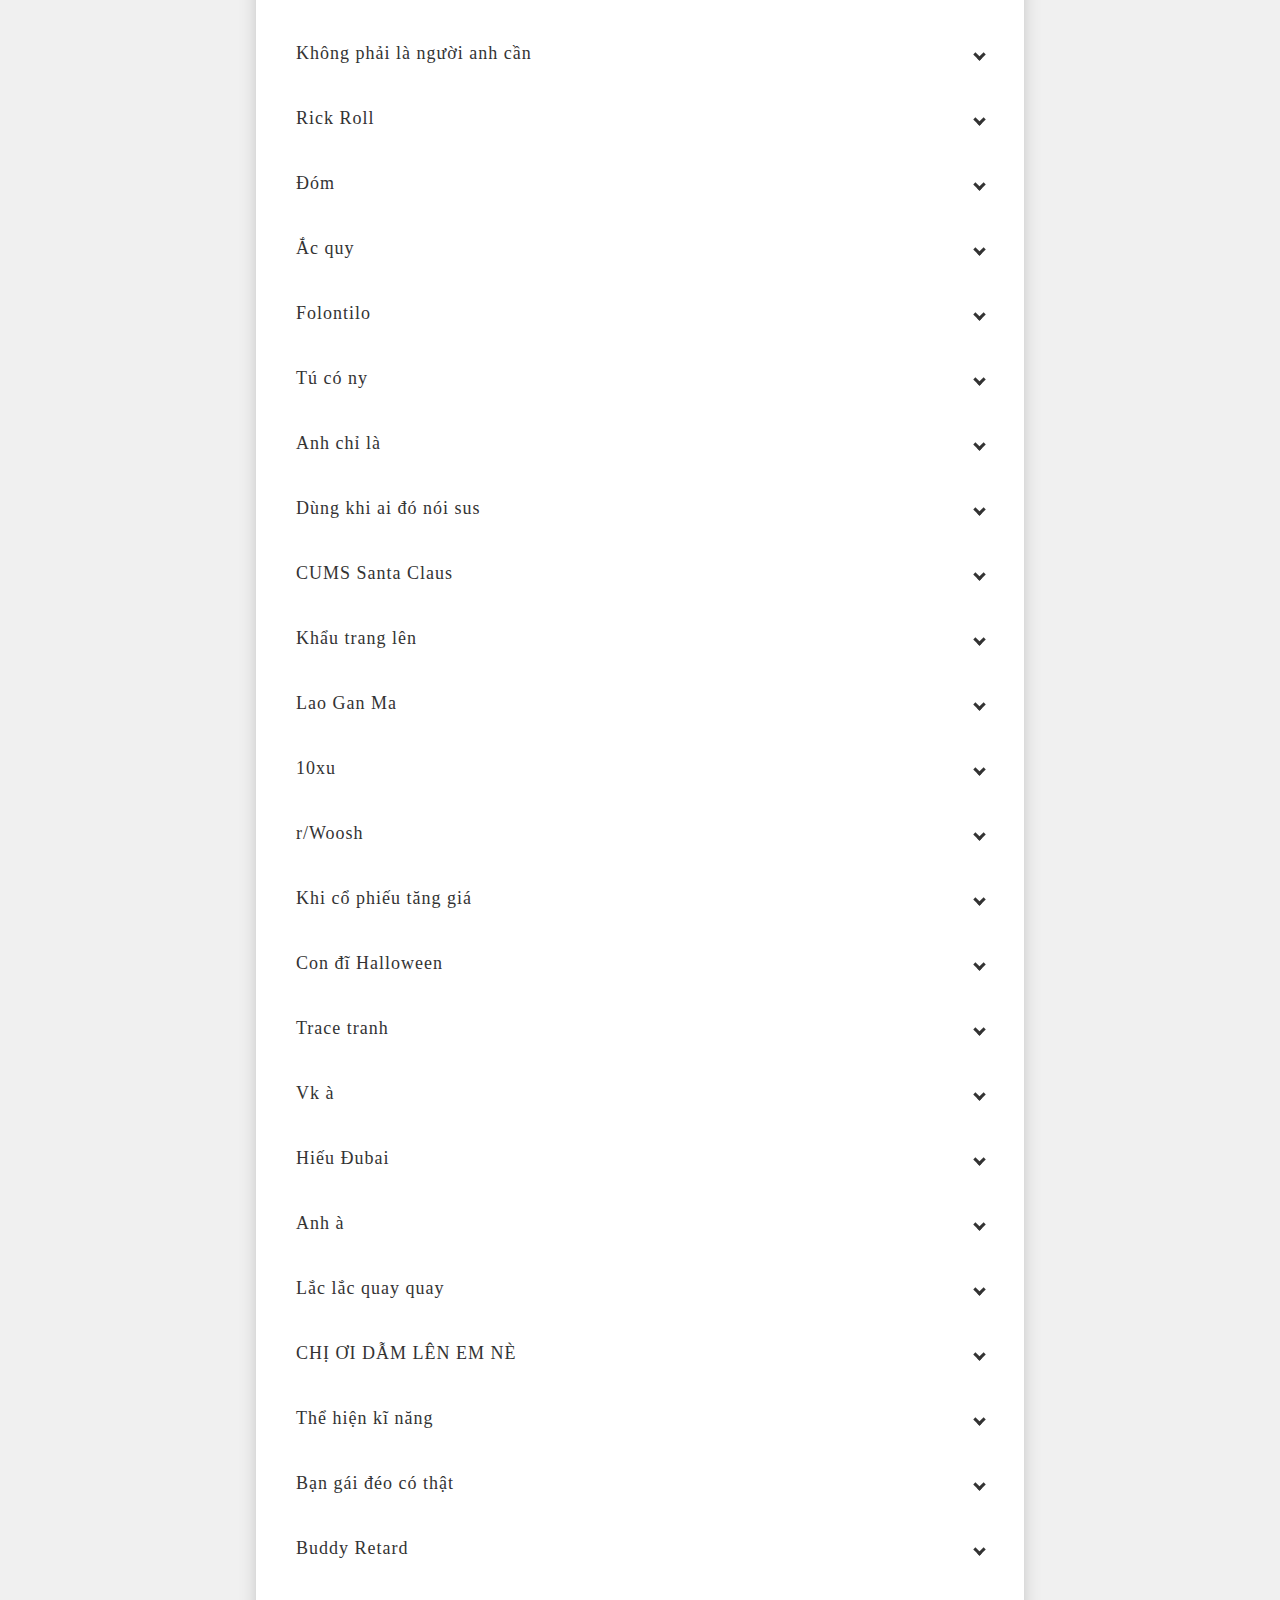
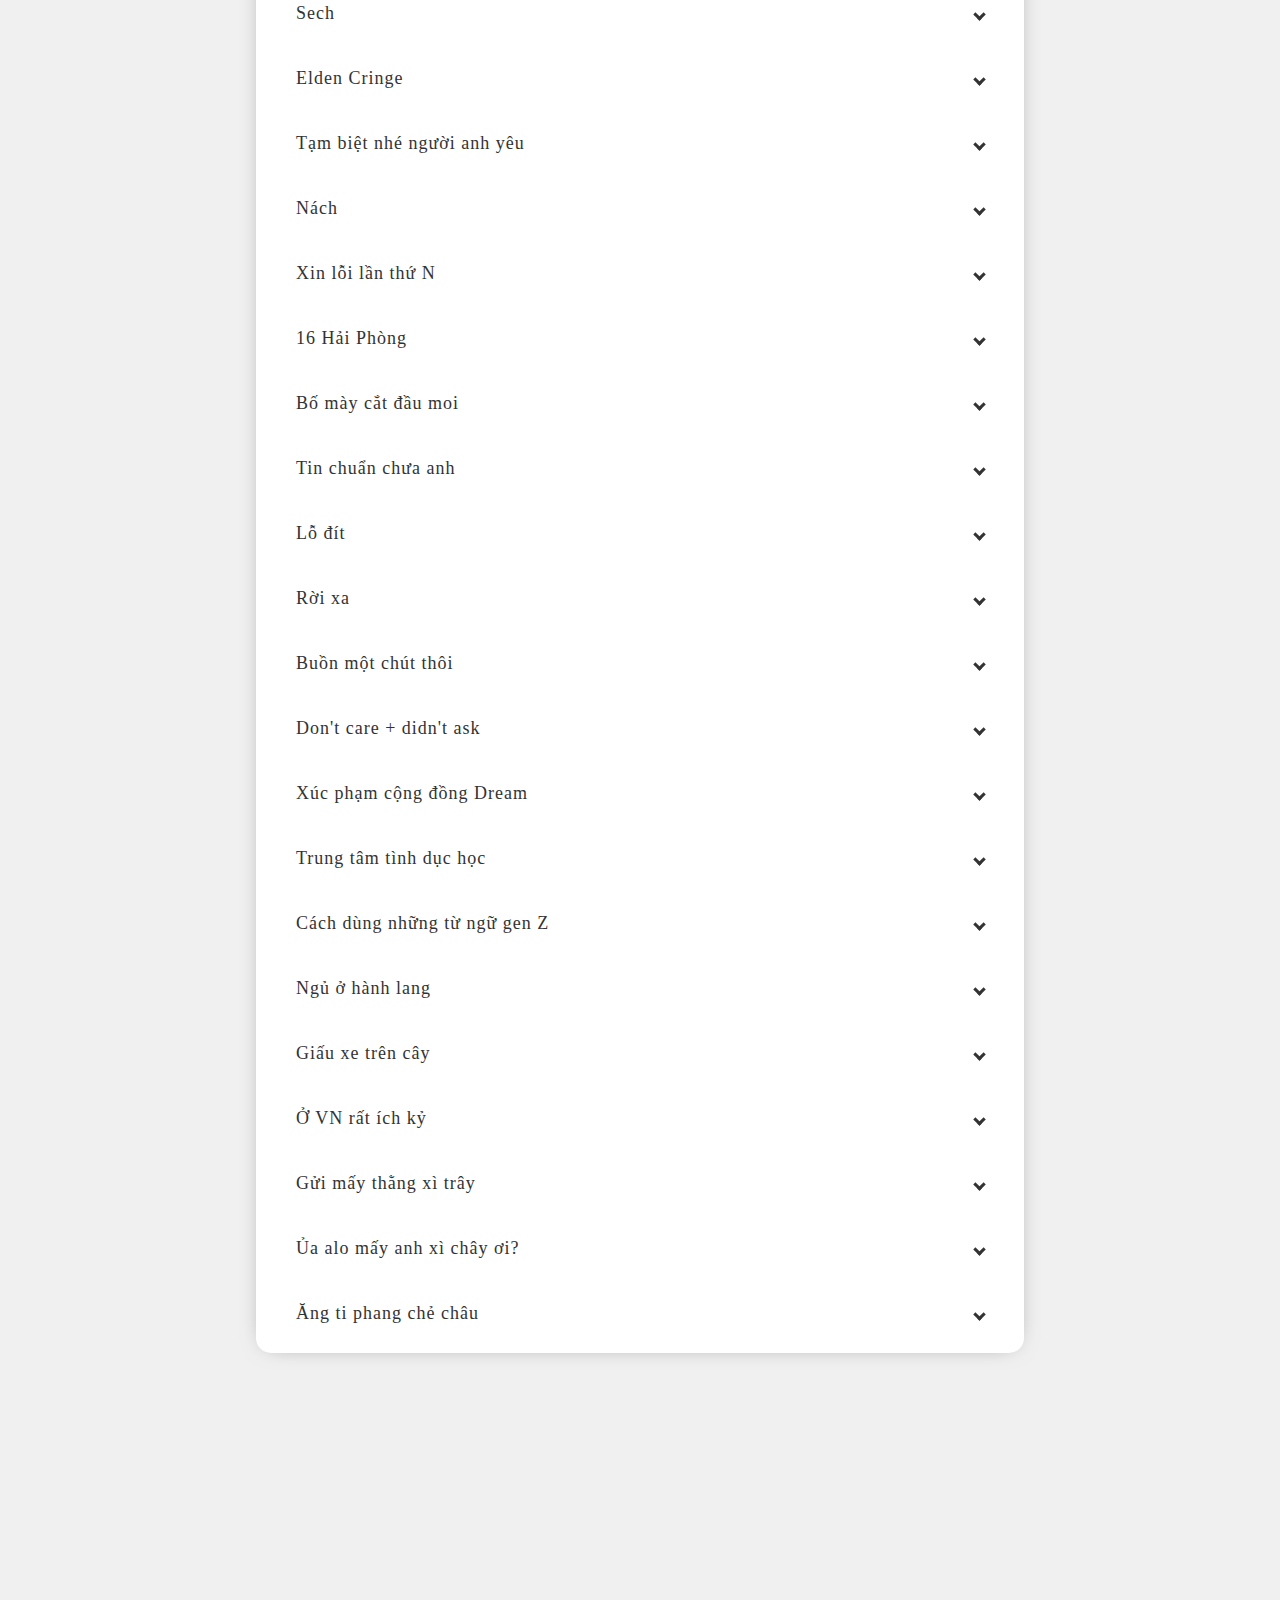
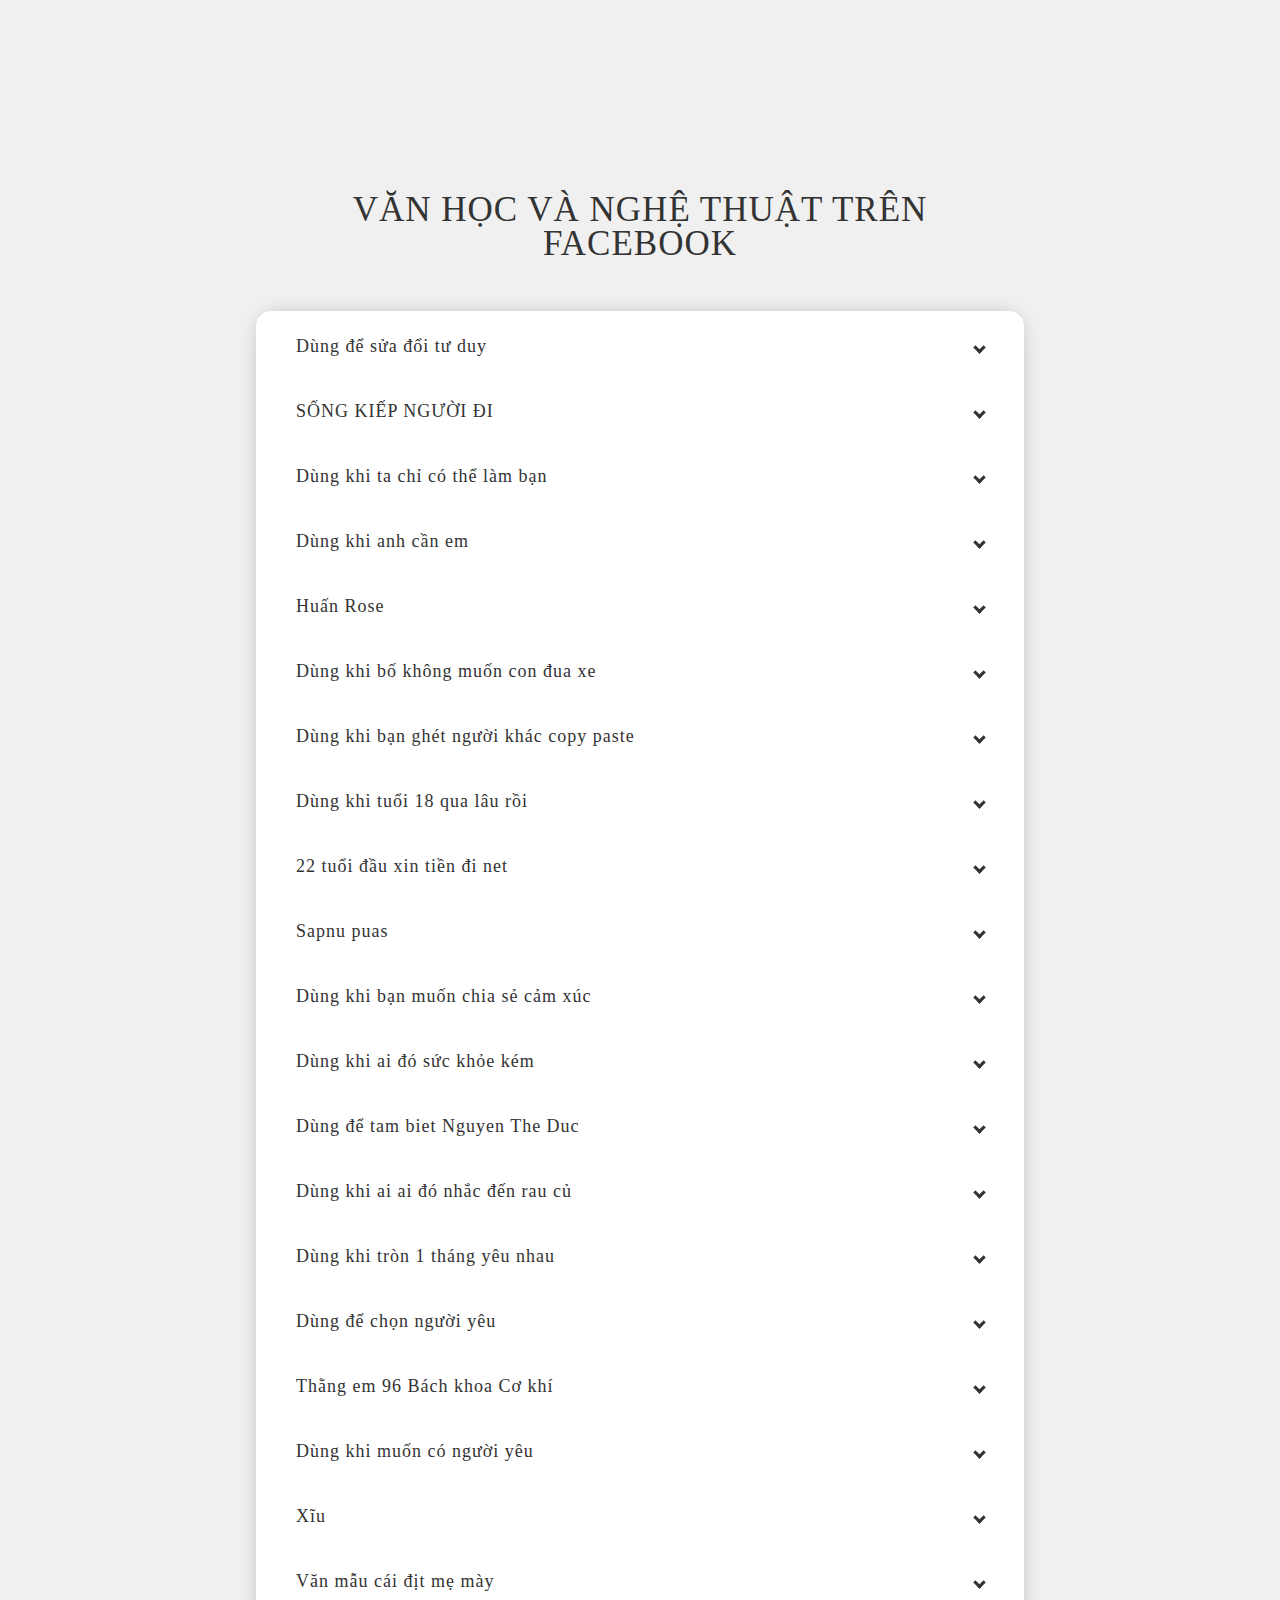
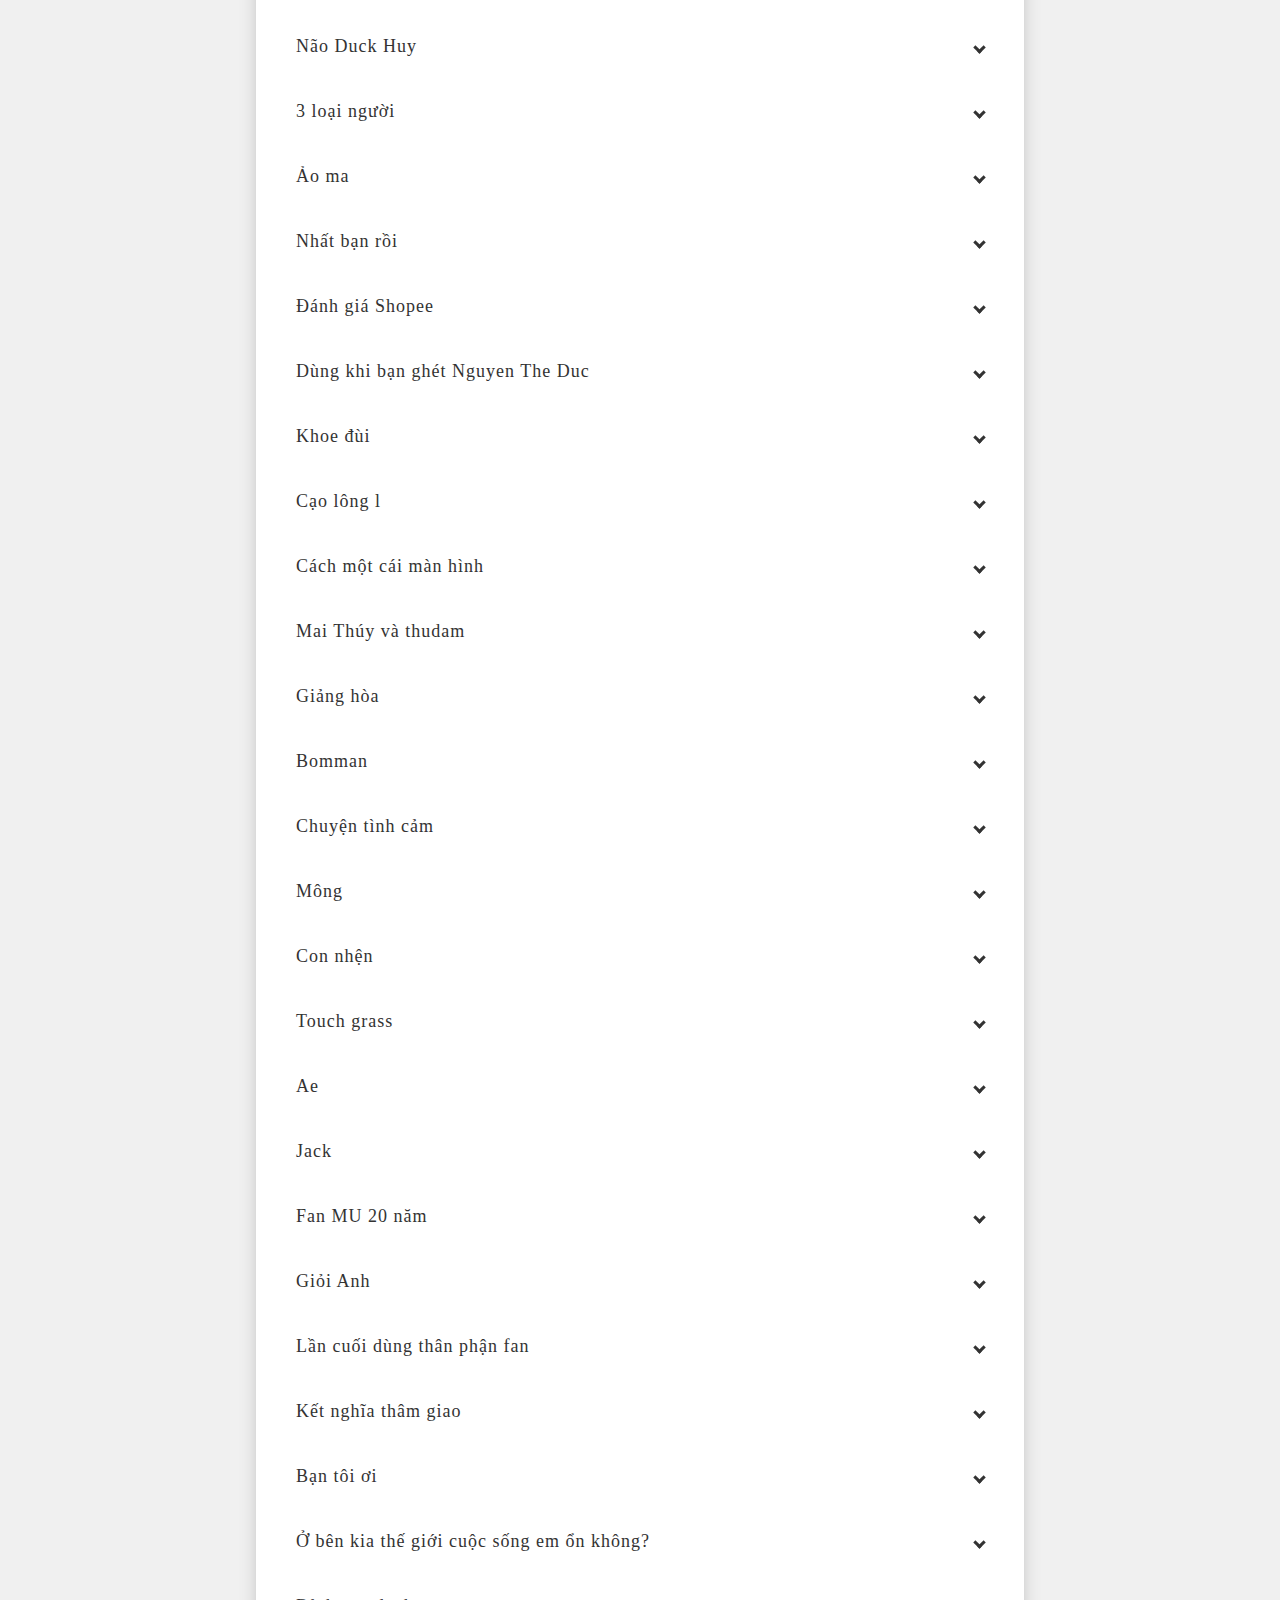
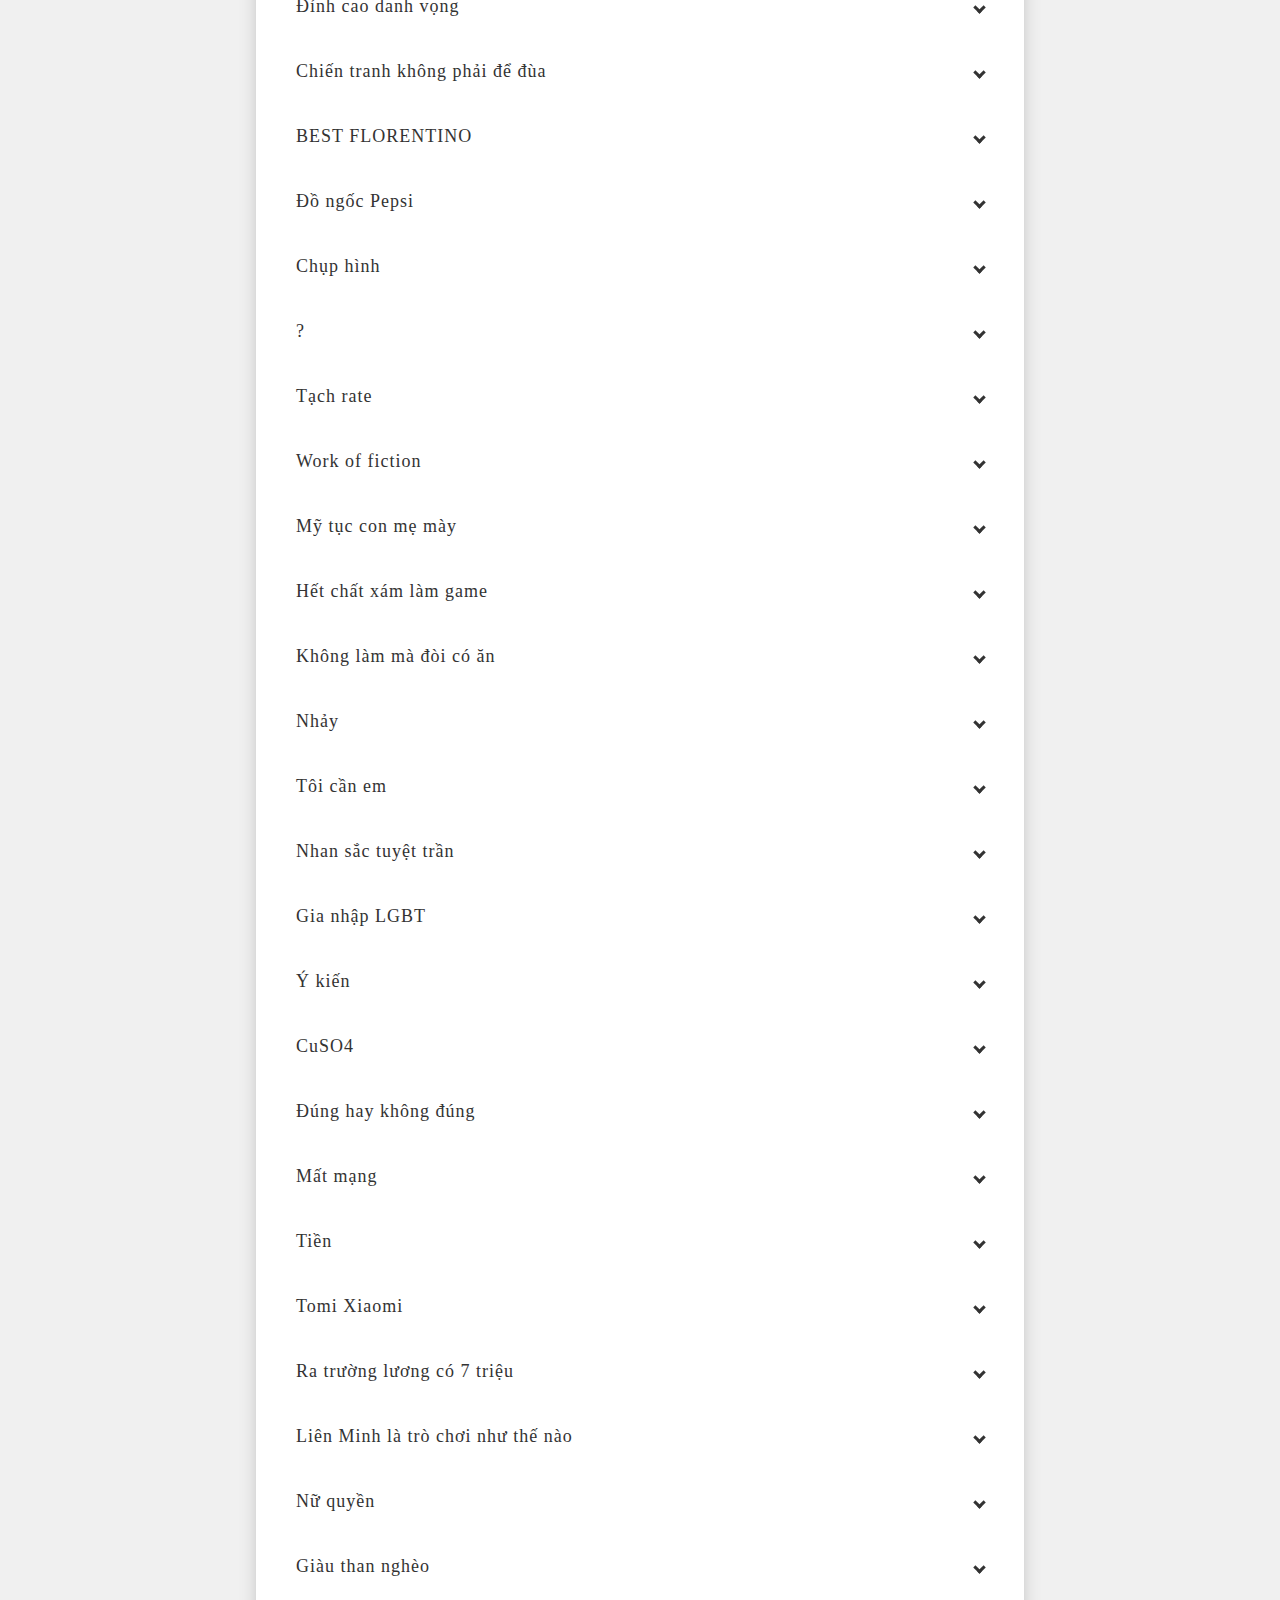
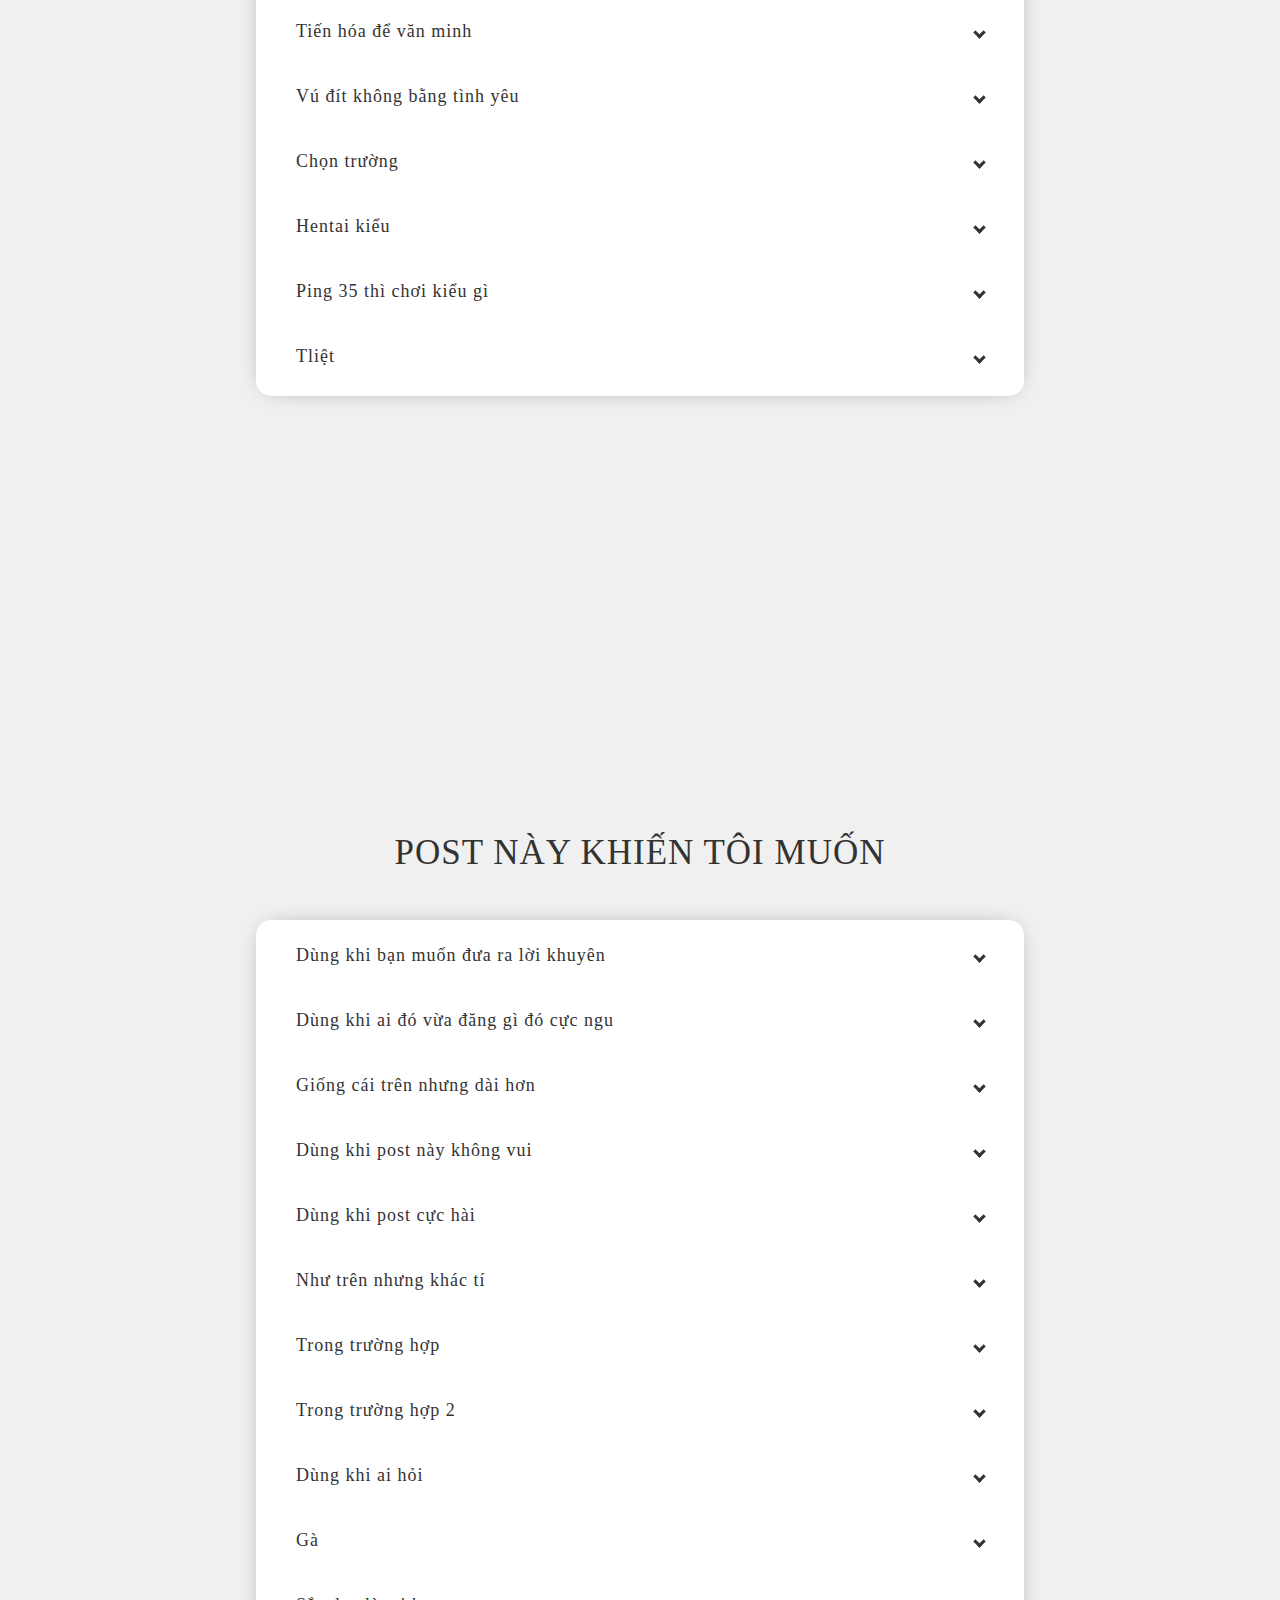
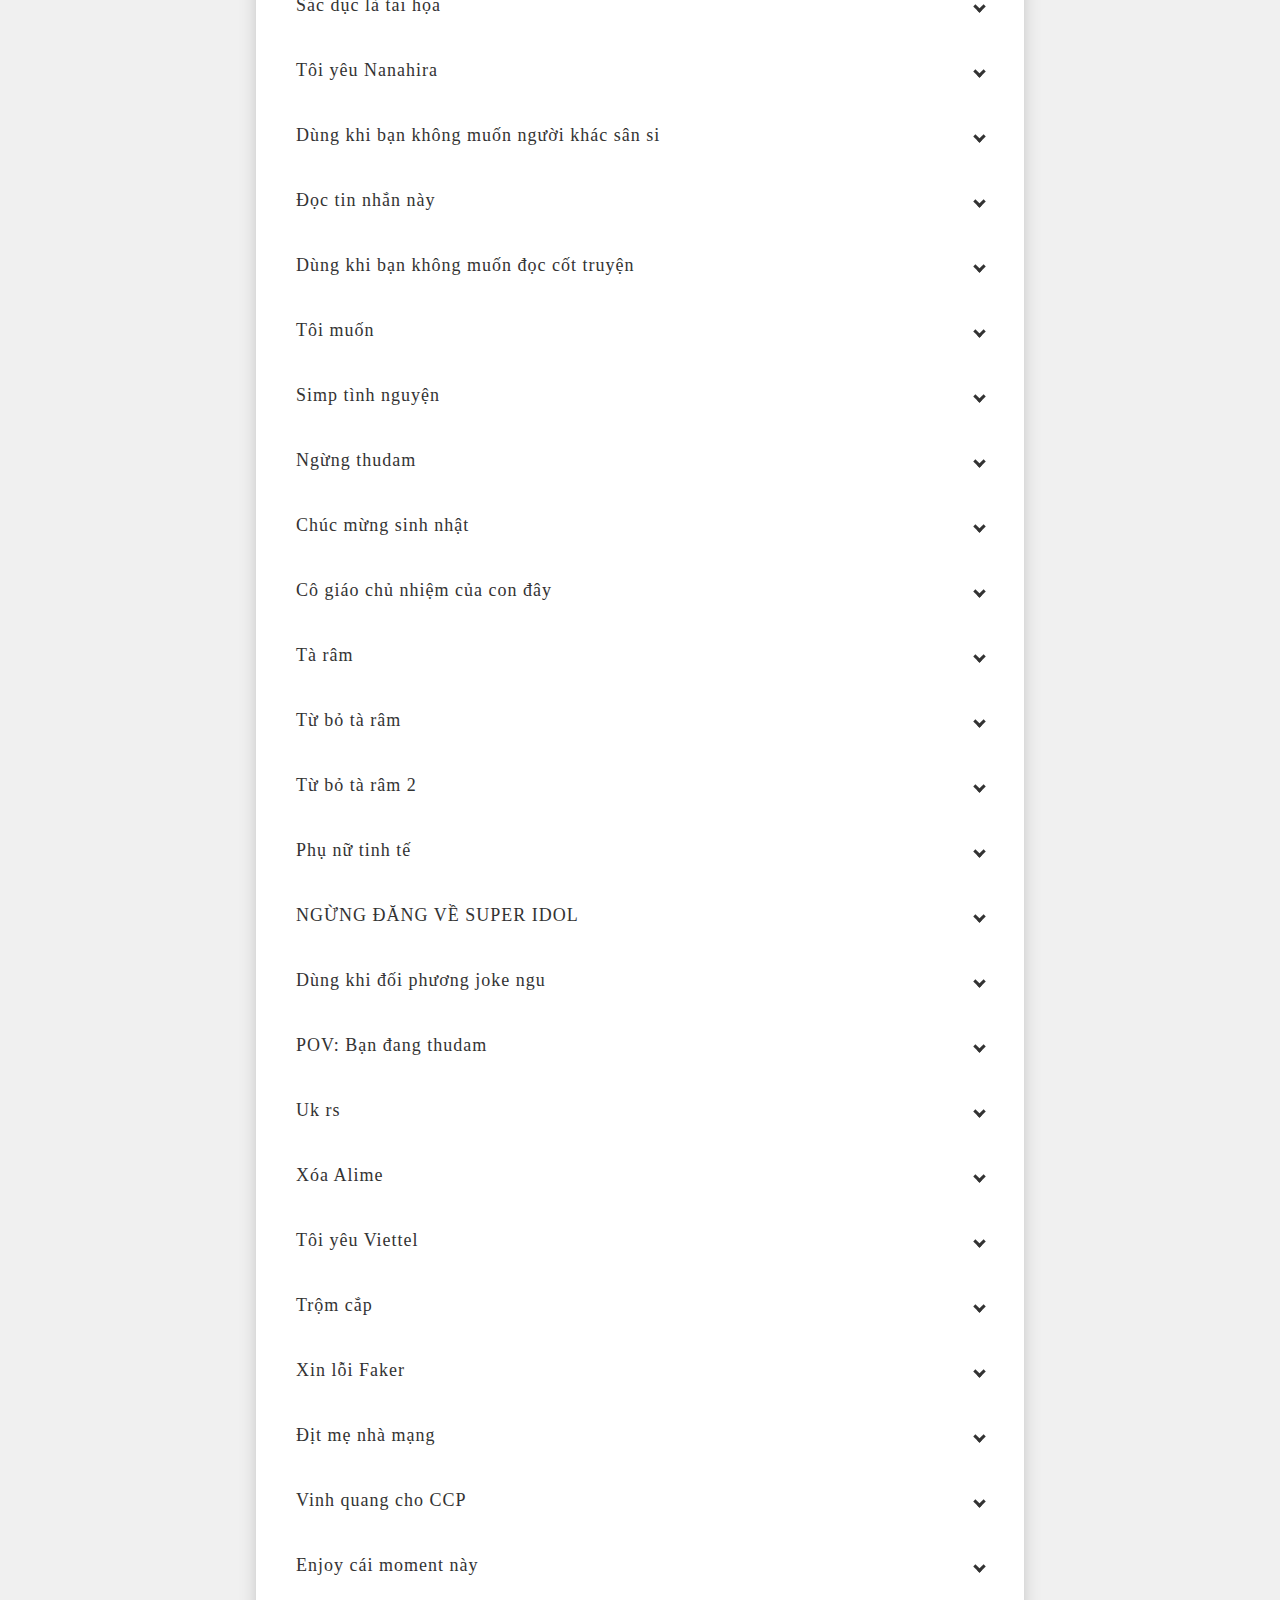
==== commit 7ed1f61b: "Add files via upload" ====
--- a/index.html
+++ b/index.html
@@ -1,3 +1,4 @@
+<!DOCTYPE HTML PUBLIC "-//IETF//DTD HTML 3.0//EN//">
 <html lang="vi">
 <head>
     <meta charset="UTF-8">
@@ -38,9 +39,8 @@
     <meta name="keywords" content="Địt mẹ Navi, ditmenavi, địt mẹ navi, Địt mẹ Wibu, ditmewibu, địt mẹ wibu, neekowo, Neekowo, NeekOwO, Văn mẫu, Wibu, Chửi nhau, Osu, Buddy retard, Csgo, VN-CSGO, vn csgo, thiểu năng, Copypasta, Astralis, Navi, Liquid, Liquit, wibu là j, wibugem, wibu nghĩa là gì, wibu ca, wibu never die, wibu là, wibu chúa, wibu là j trên facebook, wibu gem, wibu anime, wibu avatar, wibu anime là gì, wibu anime tv, wibu app, wibu và otaku, wibu autotune, wibu artinya, wibu là gì, what's wibu, a suitable wibubox entry was not found (17), what is a wibu key, what is a wibu control file, what does a wibu mean, meaning of a wibu, a itu wibu, wibu là cái gì, wibu là ai, anti wibu, wibu có nghĩa là gì, con wibu, waifu bot, waifu bot discord, waifu background, waifu best, waifu bot discord commands, waifu bot commands, waifu bait, waifu bots discord, wibu ca lời, wibu chúa là gì, wibu code, wibu code dạo, wibu ca lyric, wibukey c'est quoi, serveur wibukey c'est quoi, wibu division twitter, wibu dongle, wibu download, wibu driver, wibu definition, wibu drivers, wibu downloads, wibu dadakan, wibu.d, wibu để làm gì, đồ wibu, đm wibu, wibu thượng đẳng, ảnh wibu đẹp, wibu ca đại thanos, ảnh wibu đôi, wibu dùng để làm gì, wibu emoji, wibu encryption, wibu english, wibu.exe, wibu edgy, wibu elite, wibu elite adalah, wibu elite artinya, wibu email, wibukey é virus, butler alliance e. v, cos'è wibu, o que é wibukey, wibu e mail adresse, cos'è wibu codemeter, o que e wibu, ping lê wibu, wibu game, wibu gaming, wibu gif, wibu girl, wibu gang lyrics, wibu gruppe, wibu gang, g wibu code, g chan wibucode, g-chan wibu core, wibu hóa, wibu handschutzcreme 100 ml, wibu high school, wibu harem, waifu hack, wibu hd, wibu handschuhe, wibu hautschutzcreme, wibuixap.h, wibu impact, wibu icon, wibu indonesia, wibu in english, wibu in japanese, wibu installer, wibu ip protection, wibu itu apa, i'm wibu, i met wilbur soot in real life, i saw a wabub, wibu key là gì, wibu khác otaku, wibu không có quyền công dân, wibu khác gì otaku, wibu key, k wibus, wibu là gì wiki, wibu lord, wibu lord là gì, wibu la từ miệt thị, wibu l, wibu meme, wibu meaning, wibu music, wibu memes, wibu mundschutz, wibu meaning in malay, wibu maksud, wibu means, wibubae_m, wibu nghĩa là j, wibu nữ, wibu nam, wibu naruto, wibu never die kimetsu, wibu nhạc, wibu otaku là gì, wibu otaku, wibu online shop, wibu objekt plus, wibu otaku adalah, wibu one piece, wibu online, wibu otaku artinya, wibukey o que é, wilbur o powers, wibu o que e, o que é wibucm64.dll, o que significa wbu, gối ôm waifu, wibu là g, wibu pack minecraft, wibu phim, wibu pack minecraft pe, wibu ping lê, wibu pflege plus, wibu playerduo, wibu protection, wibu pic, wibu box/p, george p wilbur, wibu quiz, wibu quotes, wibu quora, wibu qui, wibu trung quốc, quote wibu, quiz wibu haikyuu, quotes wibu lucu, que es wibukey, wibu rách, wibu rap, wibu room, wibu rác, wibu rẻ rách, wibu rack là gì, wibu station, wibu shop, wibu song, wilbur soot, wibu sama, wilbur scoville, wilbur soot fanart, wilbur soot merch, wibusubs, wilbur s, wibud s.c, wibu test, wibu thì sao, wibu truyện tranh, wibu team, wibu thì sao hả tụi tao luôn cao cả, waifu trong anime là gì, wibu tiếng nhật, wibu time, wibu t, wubi ubuntu, wibu urban dictionary, wibu usb dongle, wibu uhr, wibu universal firm code, wibu usb driver, wibu usb, wibu update, wibu box/u+, wibu và otaku là gì, wibu và wibu, wibu voz, wibu văn mẫu, wibu và wibu là gì, wibu và fan anime, wibu và weeaboo, v-ray wibukey, wibu x2, wibu x kpop, wibu x soft, wibu x kpopers, wibu có xấu không, wibu tốt hay xấu, hình xăm wibu, x wibusoft copy, x wibusoft, tulisan x biru soft, tommy x wilbur, wilbur x quackity, wilbur x reader, wibu youtube, wibu yang sukses, you wibu, em yêu wibu, yandere waifu, youtube wibu, younghoon wibu, yang wiki, ý nghĩa wibu, wibu việt nam, wibu 2d, wibu 2 weird, wibu 2x, wibu 2021, 24434 wibu, ujian wibu 2020, ujian wibu 2021, film wibu 2020, woburn 2, marshall woburn 2, wibukey 2_64.sys, wibu 3d, foto wibu 3d, wallpaper wibu 3d, wibu key 32 bit, wibu error 303, wibu error 38, story wa 30 detik, wibu key api 3.0 download, wibu 4k, wallpaper wibu 4k, wibu stadium 4, nama wibu 4 huruf, 4 alasan wibu dibenci, wibu händedesinfektion 500 ml, wibu driver 64 bit, wibu runtime 64, wibu share 64 dll, wibu gerstenstieg 6 ahrensburg, wibu cm 64.dll download, wibu key 6.10 download, wibu shell ext 64 fatal error, wibu gerstenstieg 6, wibusubs 6 from high and low the worst, wibusubs 6 from high and low, wibusubs 6 from high and low the worst episode 5, wibu 7.10a, wibu 7.3, wibu 7.21a, 7388 wibu rd, 7388 wibu rd deforest wi 53532, 7327 wibu rd, wibu codemeter 7.10a, wibu codemeter 7.10, 8 tingkatan wibu, wibu tanggal 9 ada apa, tanggal 9 wibu, wibo 930, chửi nhau bằng hình ảnh, chửi nhau văn minh, chửi nhau bằng tiếng anh, chửi nhau trên mạng, chửi nhau tiếng trung, chửi nhau bằng thơ, chửi nhau trên mạng xã hội, chửi nhau bằng hóa học, chửi nhau tiếng anh, chửi nhau tiếng anh là gì, chửi nhau tiếng nghệ an, chửi nhau gây mất an ninh trật tự, chửi nhau nói tiếng anh là gì, anh chửi nhau, app chửi nhau, audio chửi nhau, công an chửi nhau với dân, ăn nhậu chửi thề, công an chửi nhau, chửi ko tục, chửi ngoa, chửi hay chữi, chửi rủa, lyric chửi nhau, bị vợ chửi, vợ chửi, chửi nhau bằng tiếng trung, chửi nhau bằng tiếng hàn, chửi nhau bằng tiếng dân tộc thái, chửi nhau bằng tiếng nhật, bài chửi nhau hay nhất, bài phốt chửi, chửi nhau có văn hóa, chửi nhau cực gắt, chửi nhau có học thức, chửi nhau có nghĩa là gì, chửi nhau đánh con gì, cách chửi nhau có văn hóa, stt chửi nhau cực độc, chửi nhau sao cho ngầu, các câu chửi nhau, cách chửi nhau hay, cách chửi lộn, chửi nhau bằng ảnh, chửi nhau dịch, chửi nhau bằng tiếng dân tộc tày, chửi nhau bằng ca dao tục ngữ, dạy chửi nhau, đầu năm chửi nhau, chửi nhau đầu cắt moi, chửi nhau đầu moi, chửi nhau đánh ghen, chửi nhau đáng yêu, chửi đánh nhau, mơ chửi nhau đánh con gì, cãi chửi nhau đánh con gì, câu chửi nhau, chửi hay tục, những câu chửi nhau, em chửi nhau, anh em chửi nhau đánh con gì, chửi nho, câu chửi lộn, chửi nhau gắt, chửi nhau trong game, chửi nhau là gì, chửi nhau nghĩa là gì, giang hồ chửi nhau, google chửi, chửi nhau hay, chửi nhau hay nhất, chửi nhau hài, chửi nhau hài hước, chửi nhau hoài, chửi nhau tiếng hàn, những câu chửi nhau hay, chửi nhau bằng icon, từ chửi, mấy câu chửi, cách chửi nhau khiến người khác phải câm, chửi nhau sau khi chia tay, chửi nhau tiếng khmer, không chửi nhau, chửi. kêu. đấm. đá, tú chửi hay, chửi nhau là số mấy, chửi nhau là số bao nhiêu, chửi nhau lịch sự, chửi nhau là, cách chửi nhau luôn thắng, chửi nhau trong liên quân, chửi nhau meme, chửi nhau miền bắc, chửi nhau mày, chửi nhau mà, chửi nhau số mấy, meme chửi nhau, chửi nhau như chó, chửi nhau tiếng nhật, thơ chửi nhau ngắn, chửi nhau tiếng nga, những câu nói chửi nhau, chửi nhau trên mạng online, câu chửi hay tục, mơ chửi nhau, mơ chửi nhau đánh đề con gì, mơ chửi nhau với bạn, mơ chửi nhau với chồng, mơ chửi nhau với người khác, mơ chửi nhau với mẹ, mơ chửi nhau với nyc, nằm mơ chửi nhau, chửi nhau tiếng pháp, chửi nhau tiếng philippin, phim chửi nhau, rap chửi nhau, rap chửi nhau hay nhất, những câu rap chửi nhau, nhạc rap chửi nhau, các câu rap chửi nhau, những câu rap chửi nhau hay, câu rap chửi nhau, chửi nhau qua điện thoại, chửi nhau bằng tiếng quảng đông, chửi nhau tiếng trung quốc, chửi nhau remix, chửi nhau bằng rap, chửi rap, chửi nhau bằng số, stt chửi nhau, stt chửi nhau với người yêu, chửi lộn số mấy, status chưi nhau, số đề chửi lộn, chửi nhau tiếng thái, tin nhắn chửi nhau, chửi gắt, câu chửi nhau hay, từ chửi nhau trong tiếng nhật, cách chửi nhau thấm, chửi nhau với bạn, chửi nhau văn hoá, chửi nhau với chồng, chửi nhau với chó, mơ chửi nhau với người lạ, cách chửi nhau văn minh, video giang hồ chửi nhau, chửi lộn tục, những câu chửi lộn, những từ chửi, chửi nhau là số gì, những câu chửi tinh tế, 2 ông già chửi nhau, 2 thằng trẻ trâu chửi nhau, 2 ông câu cá chửi nhau, nhưng câu chửi nhau hay nhất, chửi mấy thằng nhiều chuyện, cách chửi nhau hay nhất, cách chửi những thằng ngu, florentino tinh hệ, florentino meme, florentino seven, florentino giám sát tinh hệ, florentino ultraman, florentino cầu thủ, florentino là ai, florentino liên quân, florentino anime, florentino avatar, florentino aov, florentino an thần, florentino ảnh, florentino là gì, florentino ra mắt, florentino bựa, florentino bồ đào nha, florentino bị giảm sức mạnh bao nhiêu lần, florentino bao nhiêu vàng, florentino build, florentino background, florentino bị giảm sức mạnh, florentino bình luận, florentino chế, florentino chibi, florentino cute, florentino chỉnh sửa, florentino cheems, florentino cười, florentino con lính, florentino dịch, florentino dịch sang tiếng việt, florentino dls, florentino dịch sang tiếng việt là gì, florentino dịch ra tiếng việt là gì, florentino dịch ra là gì, florentino dạ hội, florentino đọc, florentino đọc là gì, florentino đeo khẩu trang, florentino đi rừng, florentino đá bóng, florentino đam mỹ, florentino đi đường nào, florentino đoạn tuyệt nàng đi, florentino exe, florentino emoji, florentino enzo, florentino pê giàu cỡ nào, florentino gif, florentino giảm sức mạnh, florentino girl, florentino giám sát tinh hệ chibi, florentino gái, florentino giáng sinh, florentino giám sát tinh hệ giá bao nhiêu, florentino g. lavarias, florentino hài, florentino highlight, florentino hoạt hoạ, florentino hình nền, florentino hy lạp, florentino hair, florentino highlight osu, florentino hóa học, florentino h. hornedo, florentino icon, florentino id roblox, florentino id song, florentino ibrain morris luís, fiorentino italy, florentino interstellar council, florentine iris, florentino and femina, is florentino perez, florentino i el diablo, servando i florentino, florentino kiếm sĩ olympic, florentino khắc chế, florentino kỹ năng, florentino kí tự đặc biệt, florentino kit number, florentino lên đồ, florentino là j, florentino lyrics, florentino là nam hay nữ, florentino là tướng gì, florentino mùa 20, florentino múa cực gắt, florentino minecraft, florentino mèo, florentino múa, florentino mùa 21, florentino mặc định, florentino nhạc, florentino nghĩa là gì, florentino ngoài đời, florentino ngầu, florentino noel, florentino người que, florentino nerf, florentino ngọc, florentino olympic, florentino osu, florentino o fiorentino, florentino png, florentino phải nói là cực gắt, florentino phát âm, florentino padoru, florentino quá ghê gớm, florentino remix, florentino rượu, florentino roll, florentino rượu vang, florentino aov png, florentino roblox, florentino skin, florentino skin minecraft, florentino siêu nhân, florentino seven 4k, florentino siêu việt, florentino skin mới, florentino skill, florentino thần thoại hy lạp, florentino tết, florentino tiệc bãi biển, florentino tú có ny, florentino thần thoại hy lạp sự kiện, florentino tiktok, florentino tinh hệ 4k, t là florentino, florentino ui một tình huống, florentino ui, florentino vũ kiếm sư, florentino vẽ, florentino vương giả vinh diệu, florentino vs allain, florentino văn mẫu, florentino voice, florentino và đây là, florentino vs yasuo, florentino v pnb, florentino v rivera, florentino v florentino, amor v florentino, maricalum v florentino, florentino x richter, florentino x astrid, florentino x enzo, florentino x thorne, florentino x veres, florentino xoá nội năng, florentino xa trach, florentino x riktor, quotenkönig x florentino, florentino yêu ai, florentino youtube, quá ghê gớm và đây là florentino, quá ghê gớm và đây là florentino lời, quá ghê gớm meme, quá ghê gớm và đây là, quá ghê gớm và đây là florentino mp3, quá ghê gớm và đây là florentino gốc, quá ghê gớm florentino, quá ghê gớm và đây là flo, quá ghê gớm và đây là florentino lyrics, quá ghê gớm và đây là florentino meme, quá ghê gớm và đây là florentino copy, quá ghê nuôn, lời bài hát quá ghê gớm, quá ghê gớm copy, quá ghê gớm và đây là florentino chữ, quá ghê gớm và đây là florentino, quá ghê gớm lyrics, quá ghê gớm mp3, quá ghê gớm nhạc, quá ghê gớm remix, quá ghê gớm tiktok, quá ghê gớm và đây là johnny đặng, quá ghê gớm và đây là jack, buddy retard là gì, osu buddy retard, vietnam anime buddy retard, ok buddy retard discord server, formula buddy retard, ok buddy retard merch, ok buddy retard minecraft server, ok buddy retard breaking bad, ok buddy retard meme template, ok buddy retard gifs, ok buddy retard hall of fame, okay buddy retard reddit, ok buddy retard font, why is ok buddy retard private">
     <meta name="author" content="NeekOwO">
     <meta name="description" content="Địt mẹ Navi. Nói thật, ghét Astralis rồi chửi cho vui chứ còn kiểu Astralis có thù với mấy ông hay sao ấy. Đoán nhé, những đứa xúc phạm Sao Đỏ chỉ là fan Navi thôi. Văn mẫu Wibu. Văn mẫu chửi nhau. Khiến người khác khó chịu khi nhìn vào. Post này khiến tôi muốn. Văn học và nghệ thuật trên Facebook. VN Osu! Buddy Retard. VN-CSGO."/>
-    <title>DitmeNavi Developer Edition</title>
+    <title>Văn mẫu chửi nhau chấp mọi đứa thông minh - DitMeNavi</title>
     <link rel="stylesheet" href="style.css">
-    <link rel="stylesheet" href="aos.css">
     <link rel="manifest" href="manifest.webmanifest">
     <link rel="stylesheet" href="https://cdnjs.cloudflare.com/ajax/libs/font-awesome/6.1.1/css/all.min.css" integrity="sha512-KfkfwYDsLkIlwQp6LFnl8zNdLGxu9YAA1QvwINks4PhcElQSvqcyVLLD9aMhXd13uQjoXtEKNosOWaZqXgel0g==" crossorigin="anonymous" referrerpolicy="no-referrer" />
     <!-- Begin copy text code -->
@@ -137,12 +137,12 @@
         <h3>Thông báo của tuần</h3>
         <div>Còn <span id="ngay"></span> ngày <span id="gio"></span> giờ <span id="phut"></span> phút <span id="giay"></span> giây nữa</div>
         <div>Là tới kì thi tốt nghiệp THPTQG</div>
-        <img src="./Assets/tap.gif" alt="" style="width: 100px;">
+        <!-- <img src="./Assets/tap.gif" alt="" style="width: 100px;"> -->
     </div>
     <div class="emjpdm">
         <a href="https://ditmenavi.xyz/emojipasta/"  class="emjp">
             <div class="emjpt">EmojiPasta</div>
-            <img src="./Assets/folontilo.gif" alt="Folontilo" id="fol">
+            <!-- <img src="./Assets/folontilo.gif" alt="Folontilo" id="fol"> -->
         </a>
         <a id="form"  class="dm">
             <div class="emjpt">Gửi văn mẫu</div>
@@ -151,7 +151,7 @@
     <!--accordion 1-->
     <div class="accordion-menu">
         <h1 name="wibu">VĂN MẪU WIBU</h1>
-        <ul id="wibuacc" data-aos="zoom-out-up">
+        <ul>
             <!--tab 1-->
             <li>
                 <input type="checkbox" checked class="wibu">
@@ -232,7 +232,7 @@
     <!--end accordion 1-->
     <div class="accordion-menu">
         <h1 name="chuinhau">VĂN MẪU CHỬI NHAU</h1>
-        <ul data-aos="zoom-out-up">
+        <ul>
             <!--tab 1-->
             <li>
                 <input type="checkbox" checked class="chuinhau">
@@ -338,7 +338,7 @@
     </div>
     <div class="accordion-menu">
         <h1 name="khochiu">KHIẾN NGƯỜI KHÁC KHÓ CHỊU KHI NHÌN VÀO</h1>
-        <ul data-aos="zoom-out-up">
+        <ul>
             <!--tab 1-->
             <li>
                 <input type="checkbox" checked class="khochiu">
@@ -1205,11 +1205,79 @@
                     <button class="button-copy" onclick="copyToClipboard('#pc67')">Copy text</button>
                 </p>
             </li>
+            <li>
+                <input type="checkbox" checked class="khochiu">
+                <i class="arrow"></i>
+                <h2>Giấu xe trên cây</h2>
+                <p><span id="pc68">
+                    CHỜI ƠI ĐỤ MÁÁÁÁÁÁÁÁÁÁ 😡 😡 😡 <br>
+COI NÓ CHƠI NÓ GIẤU CHIẾC XE 🚲 KÌA TRỜI, CON ĐĨ MẸ NÓ THẰNG CHÓ ĐẺ 🐶  MÀY LẤY XUỐNG ⬇️ CHO TAO NGHE 😡 😡 😡<br>
+TAO BIẾT.... LẤY LÊN ⬆️ CHỨ LẤY XUỐNG ⬇️ HONG ĐƯỢC 🤣 🤣 🤣 <br>
+ĐỤ MÁ RỒI SAO NÃY MÀY MÓC LÊN  ⬆️ HAY VẬY
+                </span><br>
+                    <button class="button-copy" onclick="copyToClipboard('#pc68')">Copy text</button>
+                </p>
+            </li>
+            <li>
+                <input type="checkbox" checked class="khochiu">
+                <i class="arrow"></i>
+                <h2>Ở VN rất ích kỷ</h2>
+                <p><span id="pc69">
+                    Có 🔥⛄ 1 👵 sự 🏻 thật là ở VN rất 🏀💲 ích kỷ. ✊ Họ 💰 sẽ ko muốn chia sẻ 💓👨 bất 😇💦 cứ thứ j mà 🤤 họ 💰💰 có 🤕🔥 được và khi họ 😡💰 có 🔥 được 💀💀 1 😛 nhóm đủ mạnh 💰 trong tay 🥁🥁 họ 💰💰 sẽ khinh thường 👭 mem và 😂 tự 🙅🚫 cho mình ☝👁 cái. 💀💀 Quyền làm 📢 bố 😇🅾 ng 🚹❗ khác. Tôi đã chơi 🅾 Arknights từ 💦😤 Ngày ❗❗ 20/2/2020 và 📧 là ng ❗ hoạt động chứng 💰💰 kiến 🤴😱 baoo. Biến 👱 cố 🌈 mọi 😎 bất 🅾 ổn 💰🅾 những cuộc sát phạt với 😯 các 🔥 phe phái và 📺📺 Drama 😱😱 ngập ❗❗ mồm ✅🏻 thì 💰 ở đây 🅾🅾 Ngay Lúc 🅰🔥 Này 🅾 <br>
+CHÚNG 💰 TÔI 🙅♂ KHÔNG LÀM 🅾 THẾ! 💩👭<br>
+Không buff 💪 bẩn câu tương 👋 tác 🅱 phát triển cộng đồng ❗❗ <br>
+Dập 😆 tắt 😢🙅 mọi Drama thị 🎃🎃 phi ko đáng 💰❗ có <br>
+Yêu 🔥 quý anh em như máu mủ 👌😛 ruột thịt🥩 <br>
+Sẵn sàng 🤖 bỏ ♂ ví 🍚 làm 🏒 event 👐👐 mở giải đấu ✊ 10k hạ 😋💰 1 ❌ mạng player 🎮👨 hoặc 😘 trực tiếp GA thẻ 👴 tháng <br>
+Tôi ☄🚫 yêu 💀 cầu 🔥 toàn 💯✌ thể 🔪🥄 ae đoàn 💰 kết 🍆 yêu thương nhau đúng ❗💰 nghĩa đồng 🚹 bào. 🅾♂ Bài trừ toxic <br>
+Nhóm đc 💀🔥 phát triển bởi 💰 những nng ae trí cốt Hảo Hán 😡 Sao Vàng Nghĩa Nhân Hạo 💰🅾 Nam <br>
+Vì 📧 1 cộng 🔥💀 đồng tự do 👏👺 hạnh 🅾 phúc mãi 👌 mãi 🙊👐 bền 🅱🅾 lâu 🏒 <br>
+Thân 💩 ái và 📺 quyết thắng 🇻🇳
+                </span><br>
+                    <button class="button-copy" onclick="copyToClipboard('#pc69')">Copy text</button>
+                </p>
+            </li>
+            <li>
+                <input type="checkbox" checked class="khochiu">
+                <i class="arrow"></i>
+                <h2>Gửi mấy thằng xì trây</h2>
+                <p><span id="pc70">
+                    gửi mấy thằng xì trây quê mùa lạc hậu nè, đọc cho mà kĩ nka :3 👁️👄👁️💅<br>
+🌈hạ đẳng thì tém tém lại mấy má ơi 🌚✨✨, lạc hậu tưởng mình hay lắm bày đặt ko ủng hộ lgbt 💅💅, 2021 rồi, lgbt người ta thành công còn xì trây thì làm đc gì? 🤦🏽‍♀️🤦🏽‍♀️💅✨<br>
+🌈xem mấy cái phim đút cặ(c) vào l(ồ)n kinh tởm bỏ xừ ra bày đặt đi phê phán tụi tao 🤦🏽‍♀️🤦🏽‍♀️👁️👄👁️, hai người con trai đẹp trai xinh đệp 💅💅 đi bú dái nhau thì có gì sai mấy ba ?? 🤷🏽‍♀️🤷🏽‍♀️<br>
+🌈lgbt người ta trai xinh gái đệp, vừa có tài vừa có đức, xì trây toàn mấy đứa tởm lởm đi ăn bám bố mẹ xong đi kì thị ng khác 🤷🏽‍♀️🤷🏽‍♀️🥺🥺<br>
+🌈xì trây làm mấy cái meme nhảm l xong thả wow nghĩ mình hề hước lắm 🤡🤡, tụi tao cả rạp xiếc trung ương đây, làm meme siêu buồn cười không như bọn tụi m 💅👁️👄👁️💅🌚<br>
+🌈mà mấy đứa xấu xấu thì cút ra nha, đừng có bày đặt đi làm lgbt như tụi tao, chúng tao toàn những con người xinh đệp chúng m vào lại xấu cộng đồng ra 👁️👄👁️💅💅💅
+                </span><br>
+                    <button class="button-copy" onclick="copyToClipboard('#pc70')">Copy text</button>
+                </p>
+            </li>
+                        <li>
+                <input type="checkbox" checked class="khochiu">
+                <i class="arrow"></i>
+                <h2>Ủa alo mấy anh xì chây ơi?</h2>
+                <p><span id="pc71">
+                    Ủa alo mấy anh xì chây ơi? Sao cứ thích vô đây làm loạn ko z tr ? Kêu nữ quyền với lgbt độc hại rồi xì chây chúng mày có độc hại hay ko ? Xì chây là thứ rác nhất mà ai ai đều cũng phải ghét trừ khi chúng mày tự thẩm tự bú cho nhau để nâng đỡ nhau chứ nữ quyền với lgbt tụi tao đấu tranh về nhân quyền nhé mấy cđ xì châynều bạn là straight, chả ai làm gì bạn cả, chúng ta respect nhau. Còn bạn là xì trây? tự hiểu lời ăn tiếng nói của mình=))))) phân biệt đi các anh ơi, xì trây là chỉ 1 số thành phần homophobic, thượng đẳng các kiểu thôi còn các anh straight ở đây đâu làm gì tụi em để tụi em tế tụi anh?
+                </span><br>
+                    <button class="button-copy" onclick="copyToClipboard('#pc71')">Copy text</button>
+                </p>
+            </li>
+        </li>
+        <li>
+<input type="checkbox" checked class="khochiu">
+<i class="arrow"></i>
+<h2>Ăng ti phang chẻ châu</h2>
+<p><span id="pc72">
+    Mấy thằng ăng ti phang chẻ châu 😡 anh Tú có ny 😎🗡️🌹🌹🌹 mà phải đi chít dăm 3 cái gêm trẻ con này hả !!😩 Bọn mi tốt nhất là ngậm mồm lại và ngưng ripot kênh a tao đi mấy thằng wibi 😅😅 ganh tị anh tao có tốc độ improve quá nhanh hả 👎 đúng là miệng đời, tài năng thì chúng nó ghét 😭
+</span><br>
+    <button class="button-copy" onclick="copyToClipboard('#pc72')">Copy text</button>
+</p>
+</li>
         </ul>
     </div>
     <div class="accordion-menu">
         <h1 name="vanhoc">VĂN HỌC VÀ NGHỆ THUẬT TRÊN FACEBOOK</h1>
-        <ul data-aos="zoom-out-up">
+        <ul>
             <!--tab 1-->
             <li>
                 <input type="checkbox" checked class="vanhoc">
@@ -2001,11 +2069,68 @@
                     <button class="button-copy" onclick="copyToClipboard('#pd74')">Copy text</button>
                 </p>
             </li>
+            <li>
+                <input type="checkbox" checked class="vanhoc">
+                <i class="arrow"></i>
+                <h2>Ping 35 thì chơi kiểu gì</h2>
+                <p><span id="pd75">
+                    Ping 35 thì chơi kiểu gì ? Người ta đã cố gắng hết sức rồi, có phải bất bại đâu mà thắng mãi, g2 cũng không phải là đội yếu, faker cũng đã cố gắng hết sức rồi, giỏi thì vào mà đánh ? ​<br>
+Ping 35, how to play? People have tried their best, won't they win forever, g2 is not a weak team, faker has tried his best, if he is good, come in and fight?<br>
+Ping 35, jak grać? Ludzie dawali z siebie wszystko, nie wygrają wiecznie, g2 nie jest słabą drużyną, oszust starał się jak mógł, jeśli jest dobry, przyjdź i walcz?<br>
+핑 35, 어떻게 놀까? 사람들은 최선을 다했지만 영원히 이기지 못할 것입니다 g2는 약한 팀이 아니며 페이커는 최선을 다했습니다 그가 좋으면 와서 싸워? <br>
+Ping 35，怎么玩？人家已经尽力了，不会永远赢，g2不是弱队，faker已经尽力了，如果他好，进来打？ <br>
+بينغ 35 ، كيف ألعب؟ لقد بذل الناس قصارى جهدهم ، لن يفوزوا إلى الأبد ، G2 ليس فريقًا ضعيفًا ، لقد بذل Faker قصارى جهده ، إذا كان جيدًا ، تعال <br>
+وقاتل؟<br>
+Ping 35, com jugar? La gent ha fet el possible, no guanyarà per sempre, g2 no és un equip feble, faker ha fet el possible, si és bo, entra i lluita? <br>
+​Ping 35, ¿cómo jugar? La gente ha hecho todo lo posible, no ganará para siempre, g2 no es un equipo débil, faker ha hecho todo lo posible, si es bueno, ¿entra y pelea?
+                </span><br>
+                    <button class="button-copy" onclick="copyToClipboard('#pd75')">Copy text</button>
+                </p>
+            </li>
+            <li>
+                <input type="checkbox" checked class="vanhoc">
+                <i class="arrow"></i>
+                <h2>Tliệt</h2>
+                <p><span id="pd76">
+                    Tổng hợp những lý do fan T1 có thể dùng khi thua RNG lúc này:<br>
+- Ghế khán giả ngồi không thoải mái.<br>
+- Ánh sáng của SVĐ quá chói mắt.<br>
+- Thời tiết Busan không tốt ảnh hưởng tâm lý tuyển thủ.<br>
+- Giá Bitcoin tụt dốc.<br>
+- Thời tiết Hà Nội trở lạnh đột ngột.<br>
+- Giá cổ phiểu FLC giảm.<br>
+- Ngu.<br>
+- RNG đá map.<br>
+- Đánh ping 35 không quen.<br>
+- T1 mới dùng 30% công lực.<br>
+- Giấu bài chờ năm sau.<br>
+- NGU VCL.<br>
+- HLV.<br>
+- Đồ ăn không hợp khẩu vị.<br>
+- Sao Thủy nghịch hành.<br>
+- Mặt sân thi đấu hôm nay hơi tệ.<br>
+- Fan cổ vũ chưa nhiệt tình.<br>
+- Anti quá đông ảnh hưởng tâm lý.<br>
+- Mít ngu top 8<br>
+- Harry Maguire phòng thủ như đầu b.<br>
+- Pep trọc thay người ngu.<br>
+- Giấu bài chờ CKGT.<br>
+- Mải hành gà quên mẹ cách đánh.<br>
+- Chiến tranh Nga và U Cà.<br>
+- Giá xăng mới lên hơn 30k.<br>
+- Bé Xuân Mike Lonton.<br>
+- John Cena.<br>
+- Mất phao ở cầu VN.<br>
+- Các đội màu đỏ thi đấu bết bát (MU, Astraliệt ,Loserpool...).
+                </span><br>
+                    <button class="button-copy" onclick="copyToClipboard('#pd76')">Copy text</button>
+                </p>
+            </li>
         </ul>
     </div>
     <div class="accordion-menu">
         <h1 name="postnay">POST NÀY KHIẾN TÔI MUỐN</h1>
-        <ul data-aos="zoom-out-up">
+        <ul>
             <!--tab 1-->
             <li>
                 <input type="checkbox" checked class="postnay">
@@ -3076,11 +3201,139 @@
                     <button class="button-copy" onclick="copyToClipboard('#pe99')">Copy text</button>
                 </p>
             </li> 
+            <li>
+                <input type="checkbox" checked class="postnay">
+                <i class="arrow"></i>
+                <h2>Lí do này nọ</h2>
+                <p><span id="pe100">
+                    Việt Nam không lấy được HCV môn Liên Quân Mobile Sea Games 31 là do đất nước vừa trải qua hai cuộc kháng chiến chống thực dân Pháp và đế quốc Mỹ xâm lược, hậu quả chiến tranh chưa kịp hàn gắn thì lại liên tiếp bước vào cuộc chiến đấu bảo vệ biên giới (Tây Nam, phía Bắc năm 1979). Các cuộc chiến đấu này tuy không kéo dài nhưng đã gây tổn thất, ảnh hưởng đến kế hoạch phát triển kinh tế - xã hội. Không những vậy, thế lực thù địch ngày đêm chống phả, đã có không ít các âm mưu bạo loạn, lật đổ, kích động, chia rẽ dân tộc, tất cả đều có sự tiếp sức của các thế lực phản động bên ngoài.<br>
+Ngoài ra, dịch bệnh covid đang diễn biến phức tạp do ý thức của 1 bộ phận dân chúng chưa được cao, tình trạng dân trí thấp, dẫn đến dịch bệnh kéo dài, ảnh hưởng đến thời gian luyện tập và thành tích đội nhà. Thử hỏi chúng ta đã làm gì cho đất nước chưa, làm được như người ta chưa mà lên nói họ như thế.
+                </span><br>
+                    <button class="button-copy" onclick="copyToClipboard('#pe100')">Copy text</button>
+                </p>
+            </li> 
+            <li>
+                <input type="checkbox" checked class="postnay">
+                <i class="arrow"></i>
+                <h2>Tất cả là tại</h2>
+                <p><span id="pe101">
+                    Tất cả là tại<br>
+Ghế thi đấu của SGP không thoải mái<br>
+Ánh sáng của sân khấu quá chói mắt<br>
+Gía Bitcoin tụt dốc<br>
+Thời tiết Hà Nội trở lạnh đột ngột<br>
+THA đá map<br>
+Lai Bâng mới dùng 30% công lực<br>
+Muốn tạo độ khó cho game<br>
+Xuống nhánh thua để thử lòng khán giả<br>
+Hlv ban pick<br>
+Đồ ăn không hợp khẩu vị<br>
+Mặt sàn thi đấu hôm nay hơi bụi<br>
+Fan cổ vũ chưa nhiệt tình<br>
+Anti quá đông ảnh hưởng tâm lý<br>
+Chiến tranh Nga và U cà<br>
+Bé Xuân Mike lonton<br>
+Join Cena<br>
+Mất phao ở cầu VN
+                </span><br>
+                    <button class="button-copy" onclick="copyToClipboard('#pe101')">Copy text</button>
+                </p>
+            </li> 
+            <li>
+                <input type="checkbox" checked class="postnay">
+                <i class="arrow"></i>
+                <h2>Xem sex thì có cl gì phải ngại</h2>
+                <p><span id="pe102">
+                    Xem sex thì có cl gì phải ngại? Thằng bạn t xem từ lớp 6, lớp 7 đi cắt bao quy đầu, giữa năm lớp 7 bắt đầu tập tành chơi đỉ, lớp 8 đã tán được một chị hơn nó 30 tuổi, hiện tại 14 tuổi đang bị sùi mào gà mà nó vẫn vui vẻ lạc quan đấy thôi. Đàm Gia Nhật Long cậu nhỉ, vào khuyên răn mấy anh em hay xem sex tự tin lên cái cậu =))))
+                </span><br>
+                    <button class="button-copy" onclick="copyToClipboard('#pe102')">Copy text</button>
+                </p>
+            </li> 
+            <li>
+                <input type="checkbox" checked class="postnay">
+                <i class="arrow"></i>
+                <h2>Dùng để xin link 3</h2>
+                <p><span id="pe103">
+                    Ôn lại những ngày tháng hào hùng cùng kề vai tác chiến với những người ae trên Cao Bằng, tôi không nhớ lúc đó cụ thể là ngày nào nhưng những gì tôi trải qua là thật. Từ quân khu 1 di dời xuống, chúng tôi nằm trong tiểu đoàn 3 với nhiệm vụ hộ tống người dân và bảo vệ biên giới, vào nửa đêm tôi và Đạt Lê đi tuần tra thì dính bẫy vào kẻ thù..không sai, chúng tôi bị phục kích! Tôi và cậu ấy đã nhanh chóng chạy về báo tin nhưng thật không may đồng chí vì tôi làm bia đỡ đạn mà hi sinh. Nhờ sự anh dũng của đồng chí mà tôi đã kịp gửi thông tin về trụ sở cứu cả 1 tiểu đoàn, trước khi trút hơi thở cuối cùng anh ấy đưa tôi bức thư viết sẵn và bảo tôi 43 năm sau hãy đọc nó. Hôm nay tôi đã rút lá thư và đọc nó..tôi đã rất sốc và rơi nước mắt khi anh đánh đổi cả cái chết của mình chỉ để những lời cuối cùng là cần 1 cái link, vì vậy hãy mong các bạn trong tus này cho tôi xin link giúp đồng chí ấy yên bình nơi chín suối..
+                </span><br>
+                    <button class="button-copy" onclick="copyToClipboard('#pe103')">Copy text</button>
+                </p>
+            </li> 
+            <li>
+                <input type="checkbox" checked class="postnay">
+                <i class="arrow"></i>
+                <h2>Dùng để phân tích</h2>
+                <p><span id="pe104">
+                    Mình không phải chuyên gia trong việc phân tích, nhưng sau khi xem bài viết này thì mình cũng không biết phân tích như thế nào, vì lúc đầu mình đã nói mình không phải là chuyên gia
+                </span><br>
+                    <button class="button-copy" onclick="copyToClipboard('#pe104')">Copy text</button>
+                </p>
+            </li> 
+            <li>
+                <input type="checkbox" checked class="postnay">
+                <i class="arrow"></i>
+                <h2>Fan VNPT 20 năm</h2>
+                <p><span id="pe105">
+                    nhà tôi đã dùng mạng vnpt được 20 năm rồi. nói không phải bốc phét chứ cái modem vnpt là thứ mà tôi yêu quý nhất trong nhà sau bố mẹ tôi. mạng vnpt chưa bao giờ làm tôi thất vọng. tôi chơi game chưa bao giờ bị lag, đặc biệt trong thời buổi dịch dã lại còn được hỗ trợ gấp đôi băng thông, tôi vui sướng lắm. mong mọi người đừng chửi vnpt.
+                </span><br>
+                    <button class="button-copy" onclick="copyToClipboard('#pe105')">Copy text</button>
+                </p>
+            </li> 
+            <li>
+                <input type="checkbox" checked class="postnay">
+                <i class="arrow"></i>
+                <h2>Dùng để xin link 4</h2>
+                <p><span id="pe106">
+                    Xã hội giờ loạn lạc quá, càng trẻ tuổi càng vô ý thức nghiêm trọng. Chỉ biết khuyên các bạn trẻ hãy cố gắng tu dưỡng đạo đức làm nhiều việc có ích cho xã hội. Đừng làm những việc dơ bẩn để sau này phải hối hận cả đời. Anh cho em xin cái link để có bằng chứng răn dạy con cháu sống cho nên người.
+                </span><br>
+                    <button class="button-copy" onclick="copyToClipboard('#pe106')">Copy text</button>
+                </p>
+            </li> 
+            <li>
+                <input type="checkbox" checked class="postnay">
+                <i class="arrow"></i>
+                <h2>0 điểm Văn</h2>
+                <p><span id="pe107">
+                    0 điểm văn ? Riêng cái ghi họ tên đầy đủ đã được 1 điểm rồi, chép lại cái đầu bài nửa điểm nữa. Khai thật đi, bạn là thiên tài được chúa gửi xuống để cứu rỗi nhân loại đúng không ?
+                </span><br>
+                    <button class="button-copy" onclick="copyToClipboard('#pe107')">Copy text</button>
+                </p>
+            </li> 
+            <li>
+                <input type="checkbox" checked class="postnay">
+                <i class="arrow"></i>
+                <h2>Lần đầu suk cek</h2>
+                <p><span id="pe108">
+                    Mấy con gà . T hồi xưa lần đầu tiên suk cek là khoảng gì đó lớp 5 , 6 . Đang tắm hồ thì t lấy vòi ra sịt cho vui nhưng không hiểu sao lại sịt trúng ku . Rồi cái gì đến cũng sẽ đến , t tự dưng cương và nhận ra nó sướng phết . T liền banh bao quy đầu ra và xịt thẳng vào . Cái cảm giác nước làm căng cả lớp bao quy đầu và nước chui vào ku khiến t shooting thẳng ra cái hồ đó . Nó phê vcl . Nhưng riết ku t chán vì lực nước không đủ để nứng nên t đã chuyển qua sục tay như người thường
+                </span><br>
+                    <button class="button-copy" onclick="copyToClipboard('#pe108')">Copy text</button>
+                </p>
+            </li> 
+            <li>
+                <input type="checkbox" checked class="postnay">
+                <i class="arrow"></i>
+                <h2>Dùng khi lời nói không được coi trọng</h2>
+                <p><span id="pe109">
+                    Nhiều lúc, lời nói của tôi không được người ta coi trọng, tôi cũng có quyền tự do ngôn luận của mình, tôi cũng muốn nói lên suy nghĩ và ý kiến của mình, nhưng luôn bị một vài thành phần không tôn trọng ý kiến của tôi, như kiểu họ kêu tôi hãy ngậm miệng lại, và đừng nói nữa, đó cũng là lý do vì sao, tôi ít khi bảy tỏ ý kiến của mình trong các cmt của người dùng
+                </span><br>
+                    <button class="button-copy" onclick="copyToClipboard('#pe109')">Copy text</button>
+                </p>
+            </li> 
+            <li>
+                <input type="checkbox" checked class="postnay">
+                <i class="arrow"></i>
+                <h2>Dùng khi post này hài 3</h2>
+                <p><span id="pe110">
+                    Chào bạn .Chúng tôi là CEO tập đoàn FUNNY CIRCUS, chúng tôi đang trên con đường tìm kiếm 1 nhân tài có thể giúp kinh tế của chúng tôi tăng vọt(cụ thể là 1 tỷ mỗi ngày)bạn là 1 người rất có khiếu hài hước , bạn chỉ cần mở mồm ra là mọi người ỉa chảy nôn mửa cười lòi hết chất xám ra ngoài mà không cần biểu diễn gì cả, môi trường của chúng tôi rất năng động, sảng khoái, dễ chịu:chúa hề, kẻ đánh cắp nỗi buồn, chúa tể rạp xiếc, lãnh chúa hài hước, thánh chôn, cha đẻ của niềm vui, bait đồ tể, kẻ đánh cắp nỗi buồn, ông tổ nghề hài, bà hoàng tếu táo, bố của dốc cơ, đức chúa hề hước, kẻ nói 0 vs nc mắt, hài đồ tể, trấn thành 3 chúng tôi đợi tin nhận việc của bạn
+                </span><br>
+                    <button class="button-copy" onclick="copyToClipboard('#pe110')">Copy text</button>
+                </p>
+            </li> 
         </ul>
     </div>
     <div class="accordion-menu">
         <h1 name="osu">VN OSU! BUDDY RETARD</h1>
-        <ul data-aos="zoom-out-up">
+        <ul>
             <!--tab 1-->
             <li>
                 <input type="checkbox" checked class="osu">
@@ -3177,7 +3430,7 @@
     </div>
     <div class="accordion-menu">
         <h1 name="csgo">VN-CSGO</h1>
-        <ul data-aos="zoom-out-up">
+        <ul>
             <!--tab 1-->
             <li>
                 <input type="checkbox" checked class="csgo">
@@ -3811,11 +4064,65 @@
                     <button class="button-copy" onclick="copyToClipboard('#pg35')">Copy text</button>
                 </p>
             </li>
+            <li>
+                <input type="checkbox" checked class="csgo">
+                <i class="arrow"></i>
+                <h2>Sao cô không phanh</h2>
+                <p><span id="pg36">
+                    Hôm ấy là 1 ngày bình thường năm 2022. Tôi đi dạo bằng chiếc xe đạp Thống Nhất cũ kỹ trong nhà trong.<br>
+Là một người có ăn học, tôi dừng đèn đỏ. Nhưng 1 chiếc Toyota lao đến tông thẳng vào tôi.<br>
+Khoảnh khắc ấy tôi ngỡ mình phải ra đi rồi, ai ngờ chiếc xe đạp này nó bền vãi luônnn.<br>
+Nó đã cứu tôi 1 mạng.<br>
+Tôi nhẹ nhàng hỏi bà cô vừa bước ra "sao cô không phanh ?".<br>
+Cô nhìn tôi với đôi mắt long lanh, cố nhớ thứ gì đó và trả lời bằng một giọng chắc nịch: "XE NÀY CÔ MƯỢN CỦA S1MPLE, NÓ THẮNG THẾ NÀO ĐƯỢCCC!"
+                </span><br>
+                    <button class="button-copy" onclick="copyToClipboard('#pg36')">Copy text</button>
+                </p>
+            </li>
+            <li>
+                <input type="checkbox" checked class="csgo">
+                <i class="arrow"></i>
+                <h2>Nước mắt anh rơi</h2>
+                <p style="text-align: center;"><span id="pg37">
+                    Nước mắt anh rơi, trò chơi miễn phí, <br>
+Anh sơn vũ khí, anh tiếp tục bơi <br>
+Trước chùa hoa rơi, nhạc chơi hồi máu<br>
+Gọi anh là cháu, anh học mầm non <br>
+Gọi anh là con, tiểu học năm nhất <br>
+Ông già anh mất, bà già anh thăng <br>
+Suốt ngày lăng nhăng, anh đây vẫn chất <br>
+Tương lai thì vứt, giáo dục thì quăng <br>
+Mồm vẫn sún răng, vẫn chơi miễn phí <br>
+Miệng thì đạo lý, thở toàn châm ngôn<br>
+Ở nhà thì khôn, ra đường thì óc <br>
+Loai choai lóc chóc, gan góc nữa mùa<br>
+Vẫn chơi lửa chùa, vẫn lùa trẻ trâuDậy đi em,nắng Mirage còn đổ<br>
+C4 xong rồi,chỉ đợi nổ thôi<br>
+Dậy đi em,lau giọt mồ hôi<br>
+Quyện cùng smoke đen khuôn mặt<br>
+Dậy đi em,còn đi loot súng<br>
+Vứt lại g*ygun,lượm ốp kia kìa<br>
+Kiếp sau đừng có rush B<br>
+Đừng cầm PP xông lên hổ báo<br>
+Nằm chi nữa,dậy đi anh bảo<br>
+Hết tiền mua anh drop cho này<br>
+Muốn SG,Full giáp hay AK<br>
+Hết trận này anh sắm cho đủ cả<br>
+Dậy đi em...đừng như vậy nữa<br>
+Nắng Mirage,phủ bóng mắt bạn tôicry<br>
+Đôi tay tôi buông<br>
+...thân bạn nằm đây...<br>
+đôi chân lang thang plant ở trong site <br>
+nước mắt trào đồng đội giờ ở nơi đâu disappointed
+                </span><br>
+                    <button class="button-copy" onclick="copyToClipboard('#pg37')">Copy text</button>
+                </p>
+            </li>
         </ul>
     </div>
     <div class="accordion-menu">
         <h1 name="hdh">HOÀNG ĐỨC HUY</h1>
-        <ul data-aos="zoom-out-up">
+        <ul>
             <!--tab 1-->
             <li>
                 <input type="checkbox" checked class="hdh">
@@ -4110,6 +4417,7 @@
             $("#submit").attr("type","submit");
             document.body.classList.add("no-u");
             submit.innerHTML ="Gửi thành công";
+            $("#submit").addClass("submit-success")
             setTimeout(function(){
                 submit.innerHTML ="Gửi thành công";
             }, 1500);
@@ -4229,7 +4537,5 @@
   </script>
   <!-- end change button content on click -->
   <script src="script.js"></script>
-  <script src="aos.js"></script>
-  <script>AOS.init();</script>
 </body>
-</html>
+</html>--- a/style.css
+++ b/style.css
@@ -1,5 +1,5 @@
 :root{
-	--background: #f8f8f8;
+	--background: #f0f0f0;
 	--event-background: linear-gradient(180deg, rgba(255,106,150,1) 50%, rgba(108,179,255,1) 50%) fixed;
 	--text: #333333;
 	--accordion: #ffffff;
@@ -13,10 +13,11 @@
 	--color-hdh: #ff7535;
 	--shadow: rgba(0, 0, 0, 0.6);
 	--shadow2: rgba(0, 0, 0, 0.2);
+	--new-menu-hover: rgba(0, 0, 0, 0.15);
 }
 .dark-mode{
 	--background: #202020;
-	--event-background: #202020;
+	--event-background: linear-gradient(180deg, rgba(255,106,150,1) 50%, rgba(108,179,255,1) 50%) fixed;
 	--text: #ffffff;
 	--accordion: #333333;
 	--color-wibu:#44e4a3;
@@ -29,6 +30,7 @@
 	--color-hdh: #ff7535;
 	--shadow: rgba(0, 0, 0, 0.6);
 	--shadow2: rgba(0, 0, 0, 0.2);
+	--new-menu-hover: rgba(255, 255, 255, 0.2);
 }
 *{
     -webkit-tap-highlight-color: transparent;
@@ -343,7 +345,7 @@
 	font-family: MontserratSemiBold;
 }
 .hidden{
-	display: none;
+	display: none !important;
 }
   /*new changes v2*/
   .box-menu {
@@ -720,6 +722,9 @@
 	justify-content: center;
 	align-items: center;
   }
+  .submit-success{
+	  background-color: #55ff90 !important;
+  }
   
   .submit:hover {
     background-color: #55ff90;
@@ -1108,7 +1113,7 @@
 	  z-index: 1;
   }
   .emjpdm .dm{
-	  background-image: url(./Assets/dance.gif), linear-gradient(170deg, rgb(106, 210, 255) 0%, rgb(64, 161, 202) 100%);
+	  background-image:  linear-gradient(170deg, rgb(106, 210, 255) 0%, rgb(64, 161, 202) 100%);
 	  background-repeat: no-repeat;
 	  background-position: right;
 	  float: right;
@@ -1158,4 +1163,111 @@
 		top: calc(5vw + 118px);
 		right: calc(5vw + 10vw);
 	}
-  }+  }
+  .sidebar{
+	  width: 70px;
+	  height: 100vh;
+	  background: var(--accordion);
+	  z-index: 12;
+	  position: fixed;
+	  top: 0;
+	  left: 0;
+	  transition: background 150ms;
+	  display: flex;
+	  flex-direction: column;
+	  justify-content: flex-start;
+	  align-items: center;
+	  box-shadow: 0 0 25px -12px var(--shadow);
+	  overflow-y: scroll;
+	  -ms-overflow-style: none;
+	  scrollbar-width: none;
+  }
+  .sidebar::-webkit-scrollbar{
+		display: none;
+	}
+  .sidebar a{
+	  display: flex;
+	  justify-content: center;
+	  align-items: center;
+	  max-width: 30px;
+	  max-height: 30px;
+	  min-width: 30px;
+	  min-height: 30px;
+	  padding: 10px;
+	  margin-top: 10px;
+	  background: var(--background);
+	  border-radius: 15px;
+	  text-decoration: none;
+	  transition: all 150ms;
+	  cursor: pointer;
+	  user-select: none;
+  }
+  .lastc{
+	  margin-bottom: 10px;
+  }
+  .sidebar a:hover{
+	  background: var(--new-menu-hover);
+	  transition: all 50ms;
+  }
+  .sidebar a.emojipasta:hover{
+	background: rgba(85, 255, 144, 0.2) !important;
+	transition: all 50ms;
+}
+  .sidebar a span.icon{
+	  color: var(--text);
+	  transition: color 150ms;
+  }
+  .sidebar a span.emojipasta{
+	  color: #55ff90;
+  }
+  .sidebar-text div.emojipasta{
+	  color: #55ff90 !important;
+  }
+  /* .sidebar a.emojipasta:hover span.emojipasta{
+	color: var(--text) !important;
+	transition: all 150ms;
+} */
+  .sidebar-text{
+	height: 100vh;
+	background: none;
+	z-index: 12;
+	position: fixed;
+	top: 0;
+	left: 85px;
+	transition: background 150ms;
+	display: flex;
+	flex-direction: column;
+	justify-content: flex-start;
+	align-items: flex-start;
+	user-select: none;
+	overflow-y: scroll;
+	-ms-overflow-style: none;
+	scrollbar-width: none;
+	pointer-events:none;
+}
+.sidebar-text::-webkit-scrollbar{
+	display: none;
+}
+.sidebar-text div.text{
+	display: flex;
+	text-align: center;
+	align-items: center;
+	max-height: 30px;
+	min-height: 30px;
+	padding: 10px;
+	margin-top: 10px;
+	margin-bottom: 0px;
+	cursor: default;
+	font-family: MontserratLight;
+	font-size: 14px;
+	color: var(--text);
+	opacity: 0%;
+	transition: opacity 150ms;
+	background: var(--accordion);
+	border-radius: 15px;
+	user-select: none;
+	pointer-events:none;
+}
+.sidebar-text div.lastc{
+	margin-bottom: 10px;
+}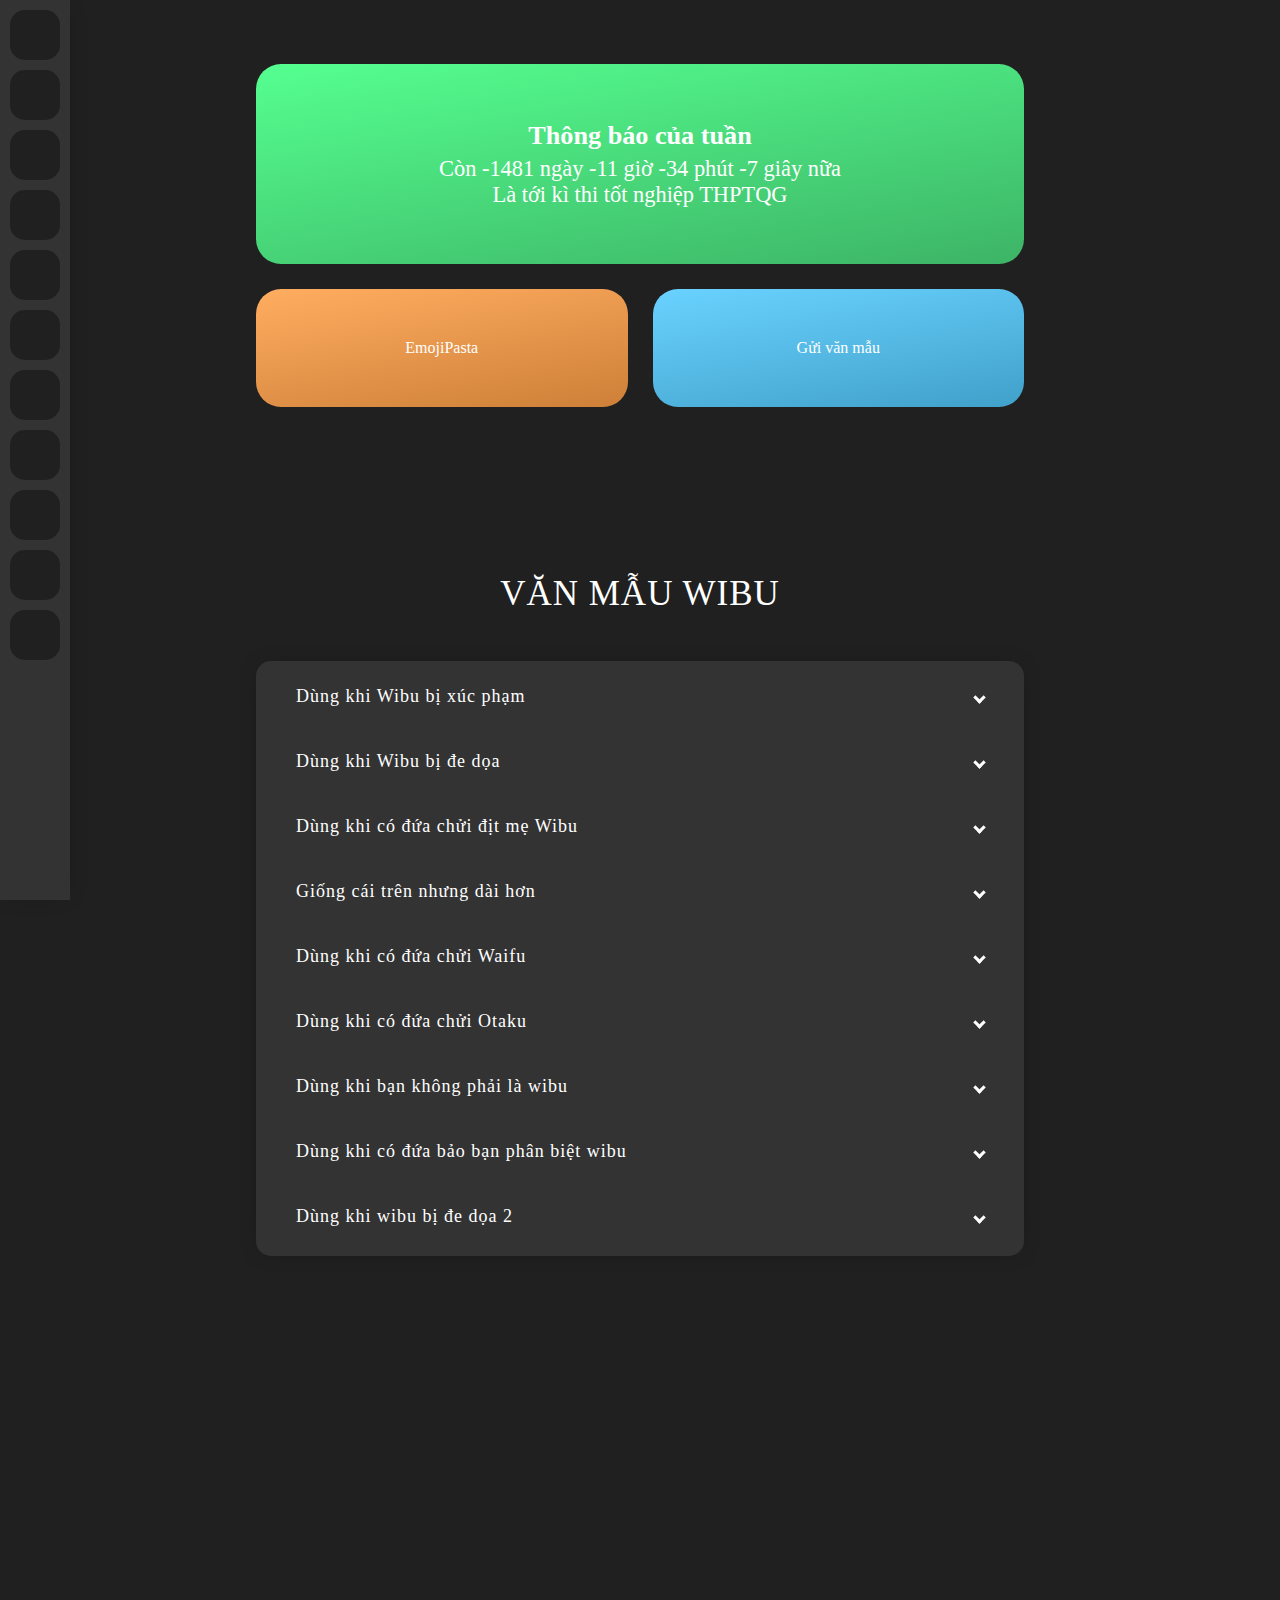
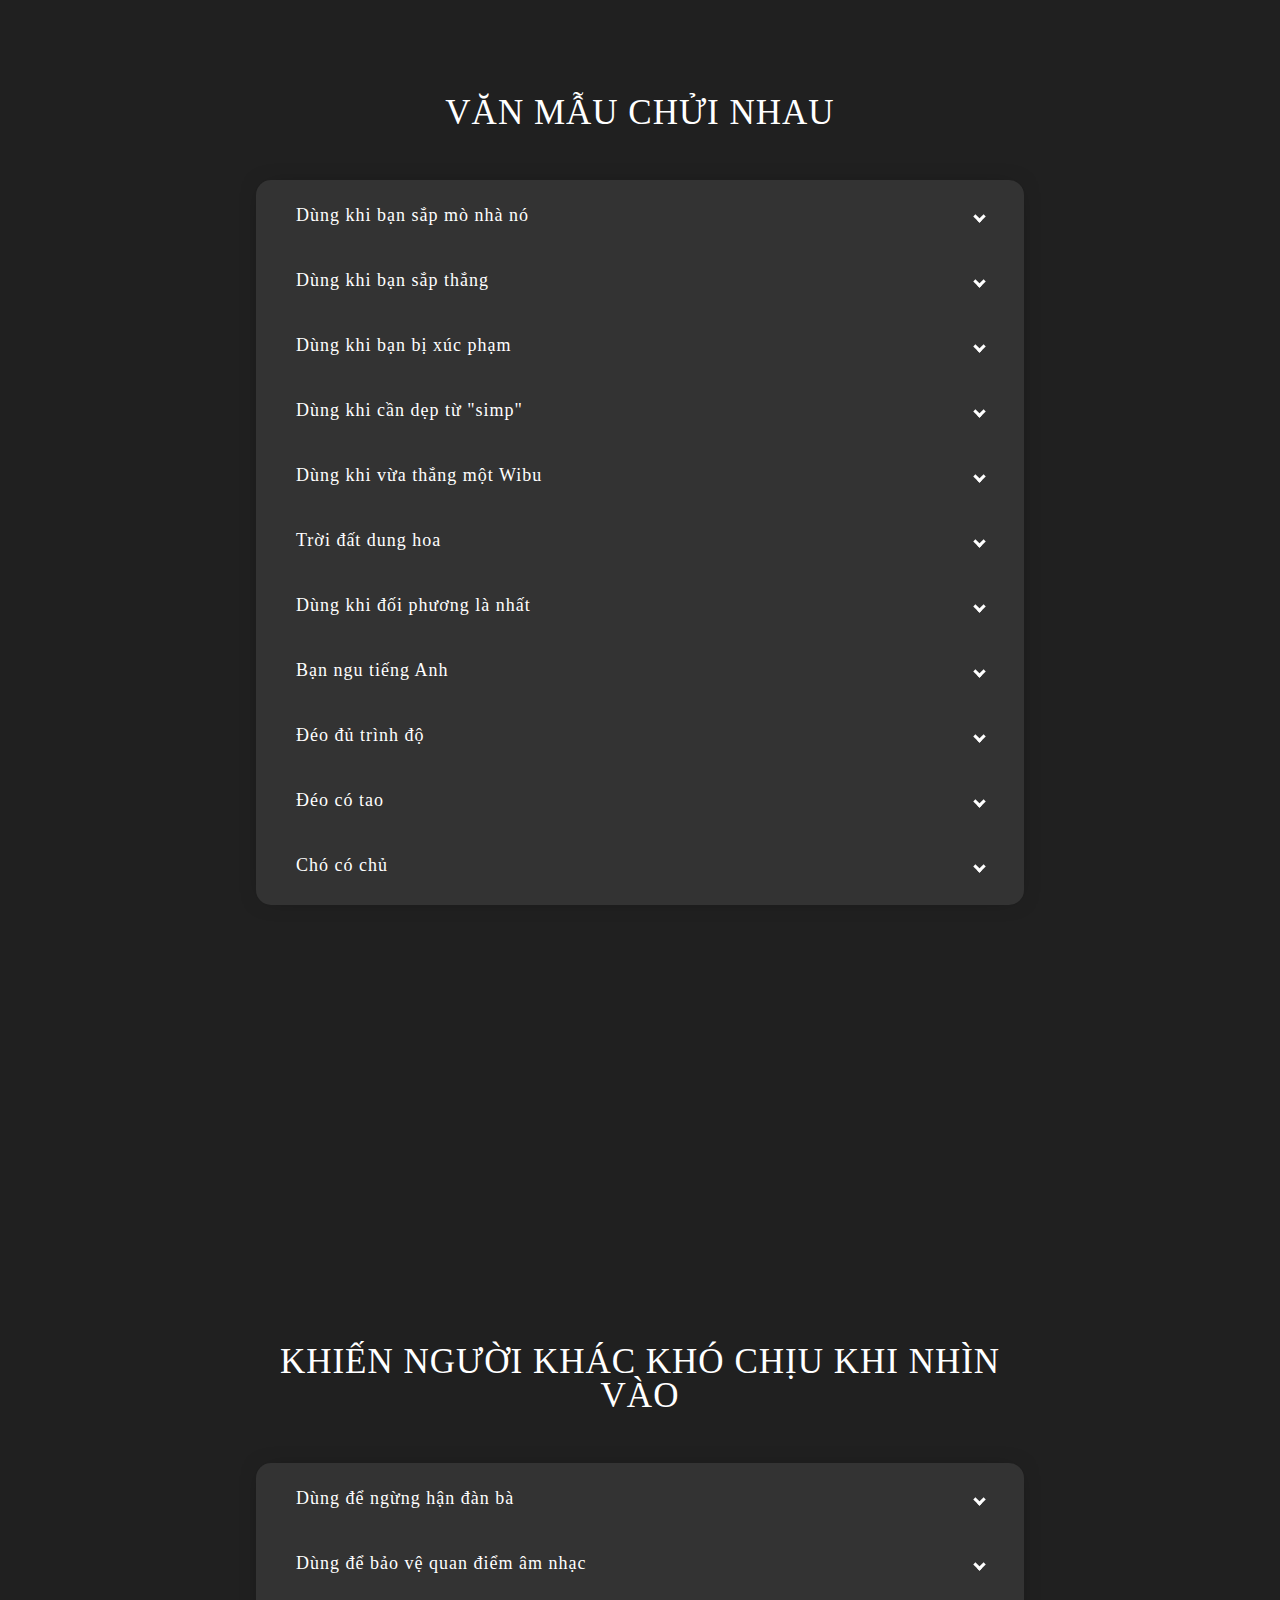
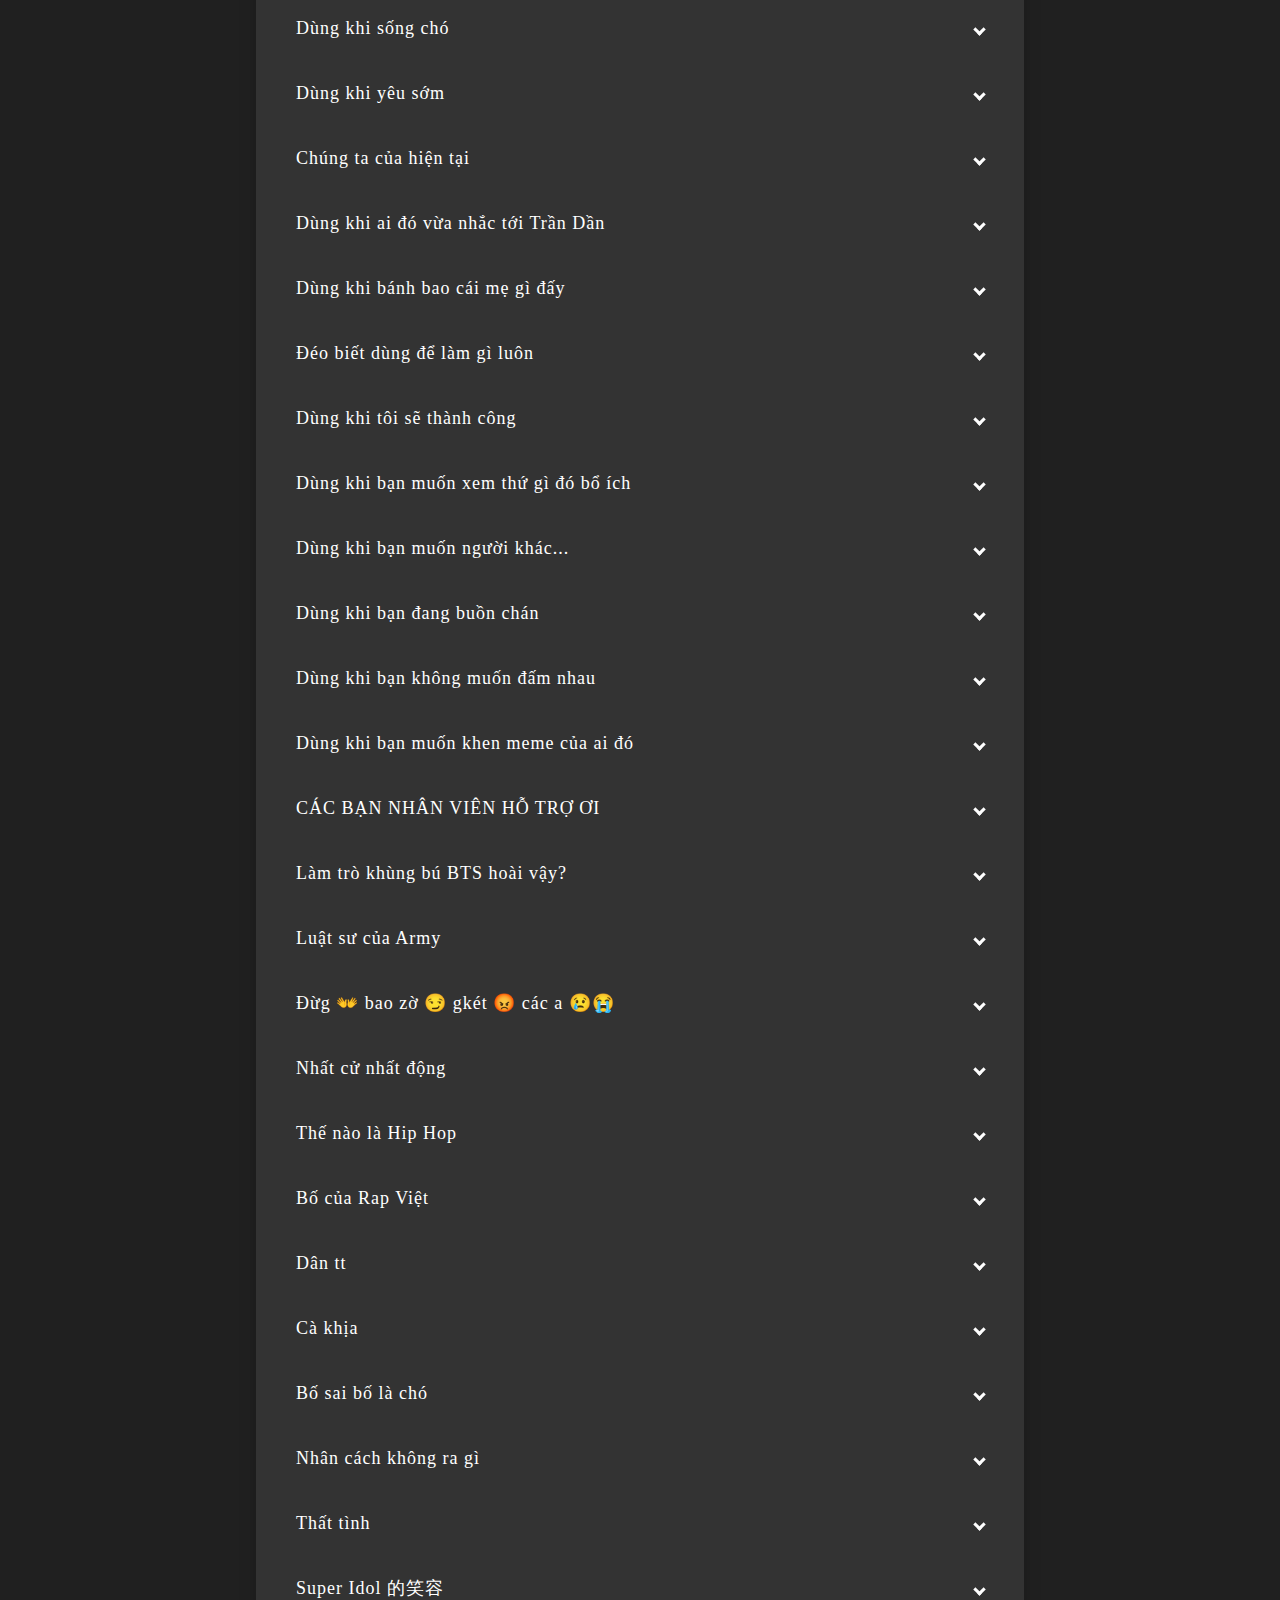
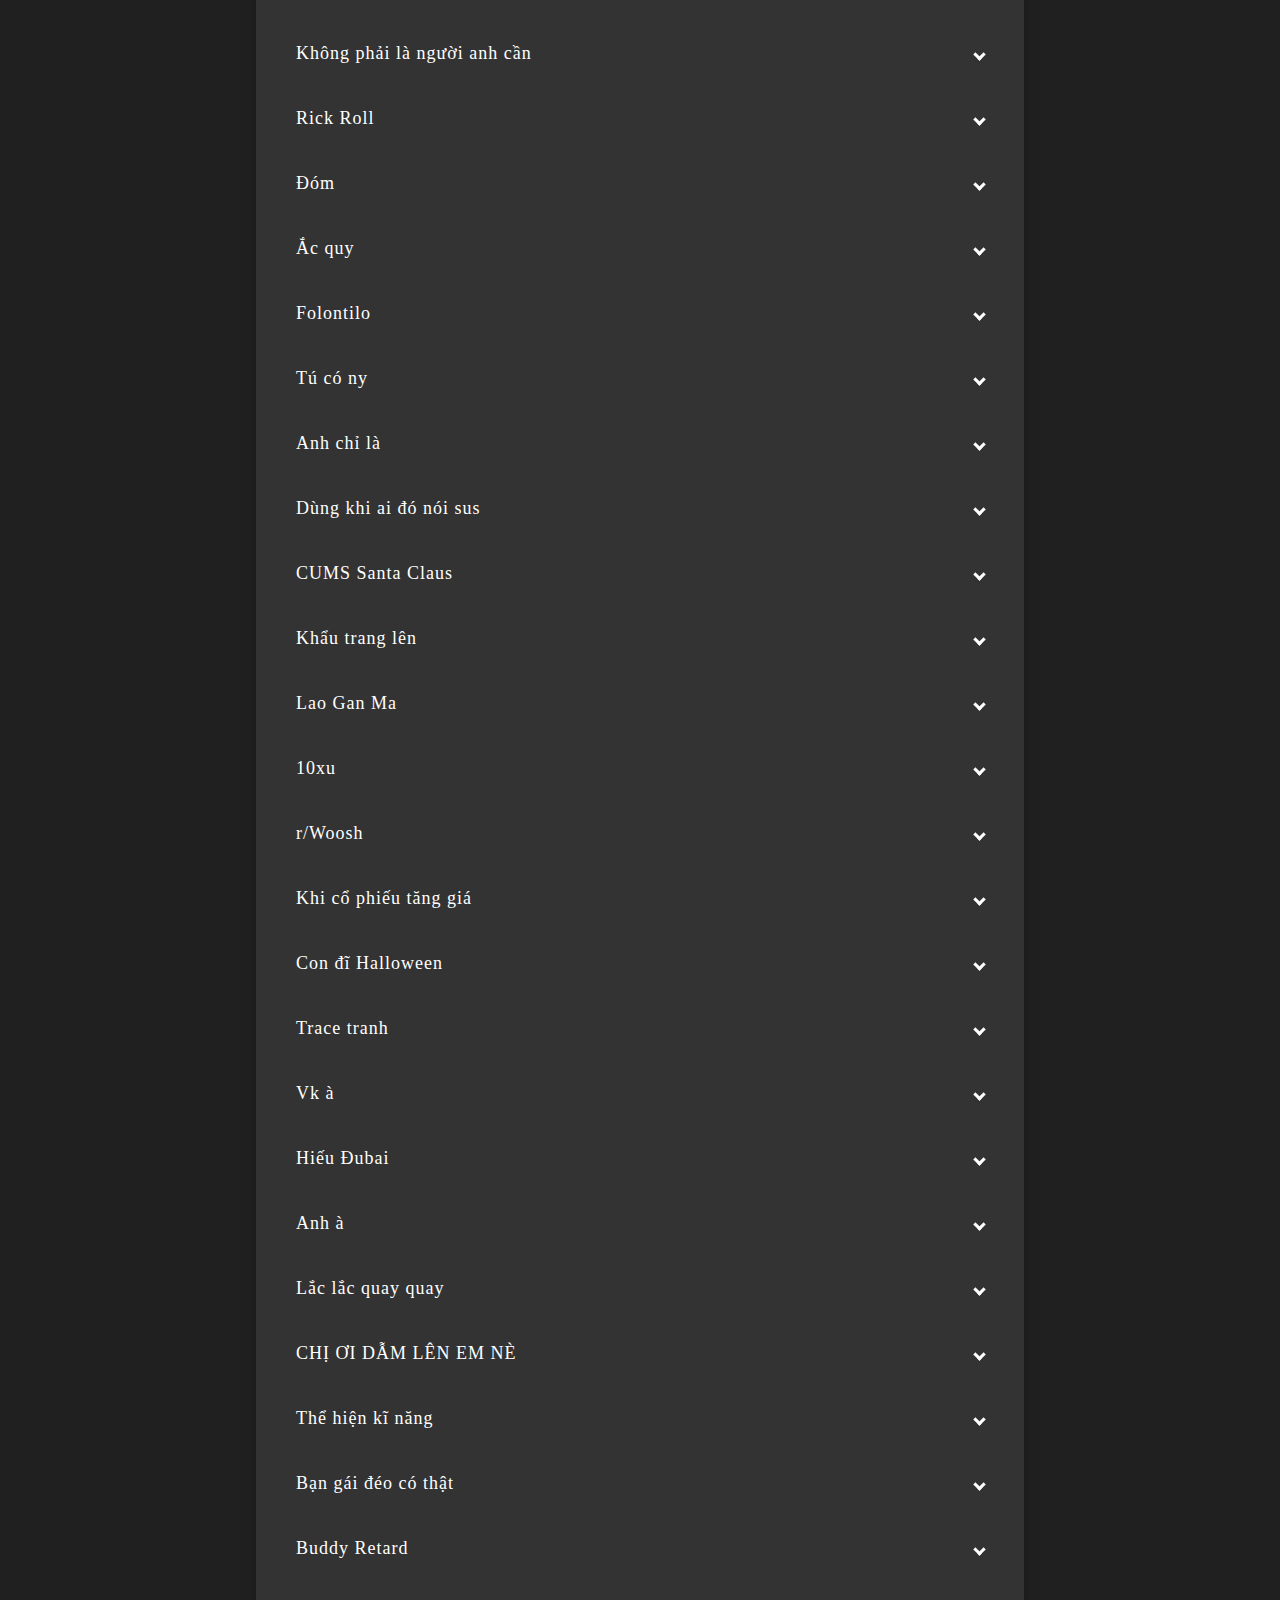
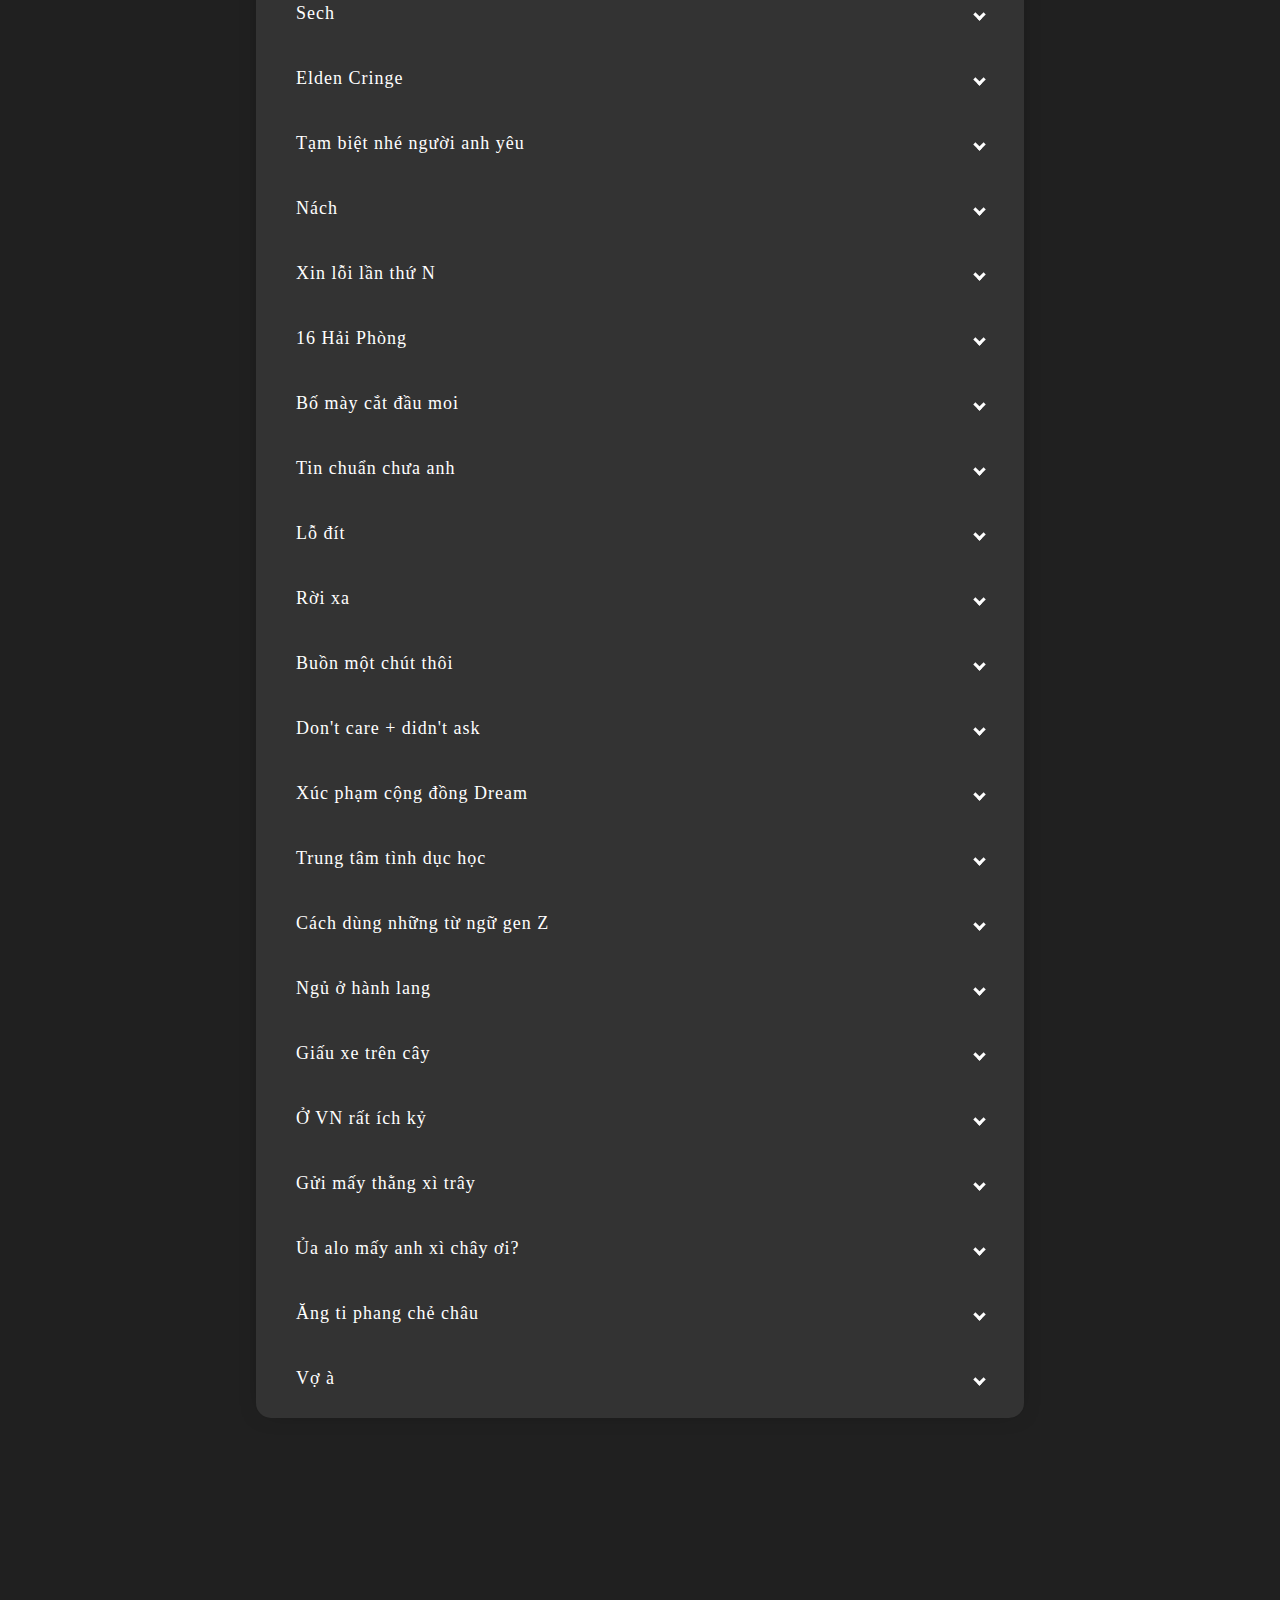
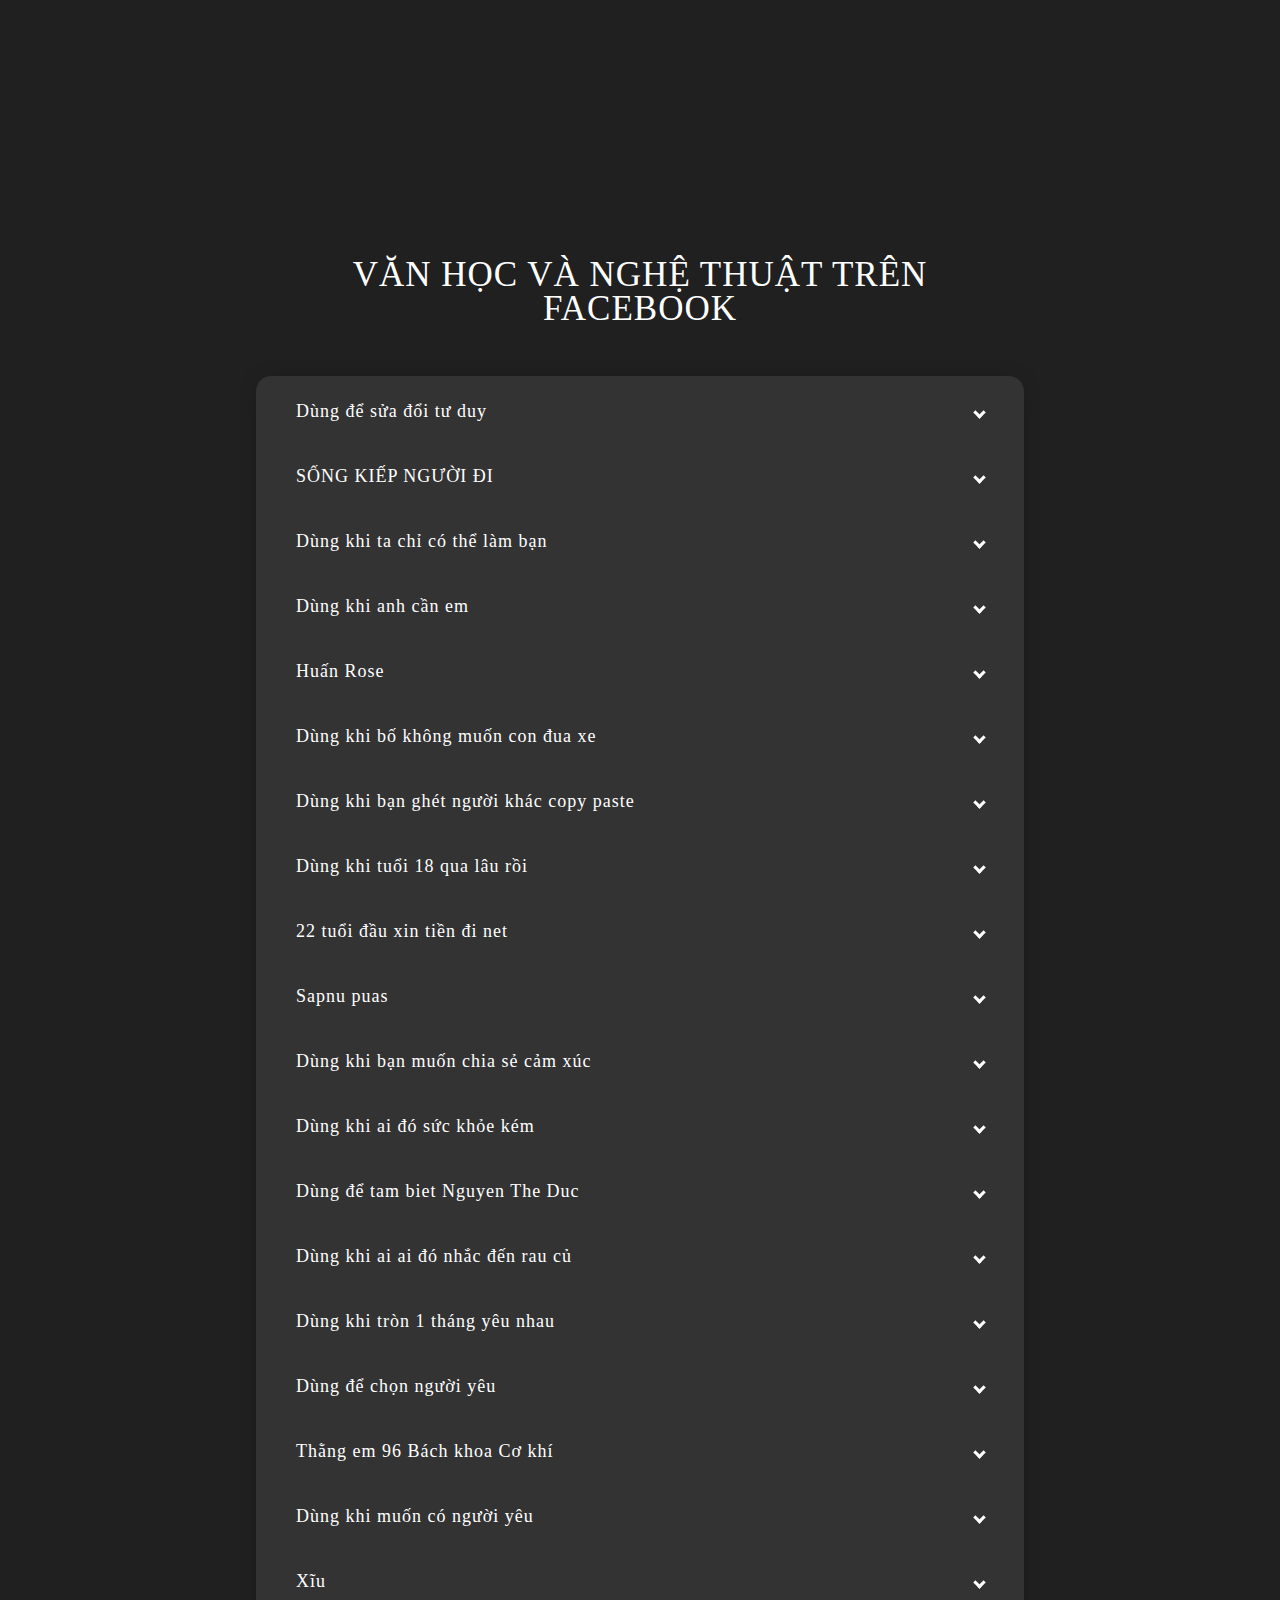
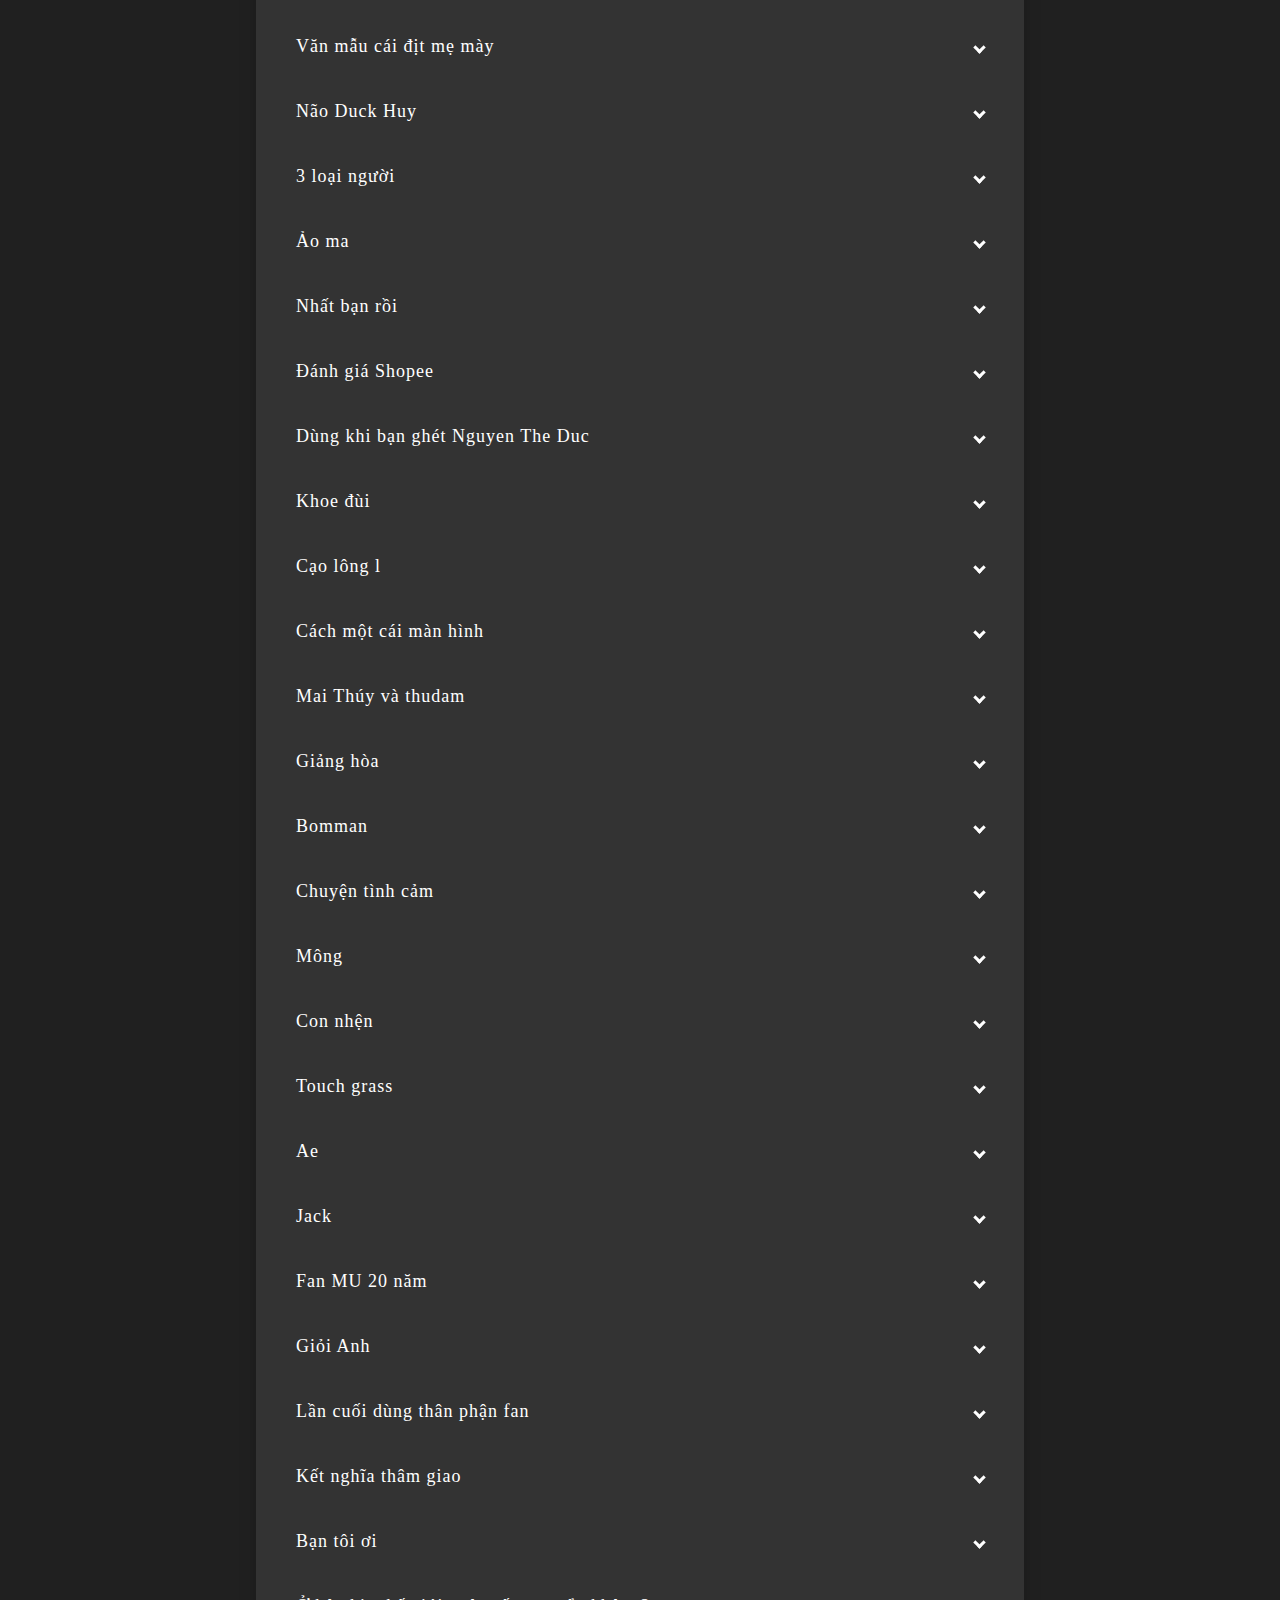
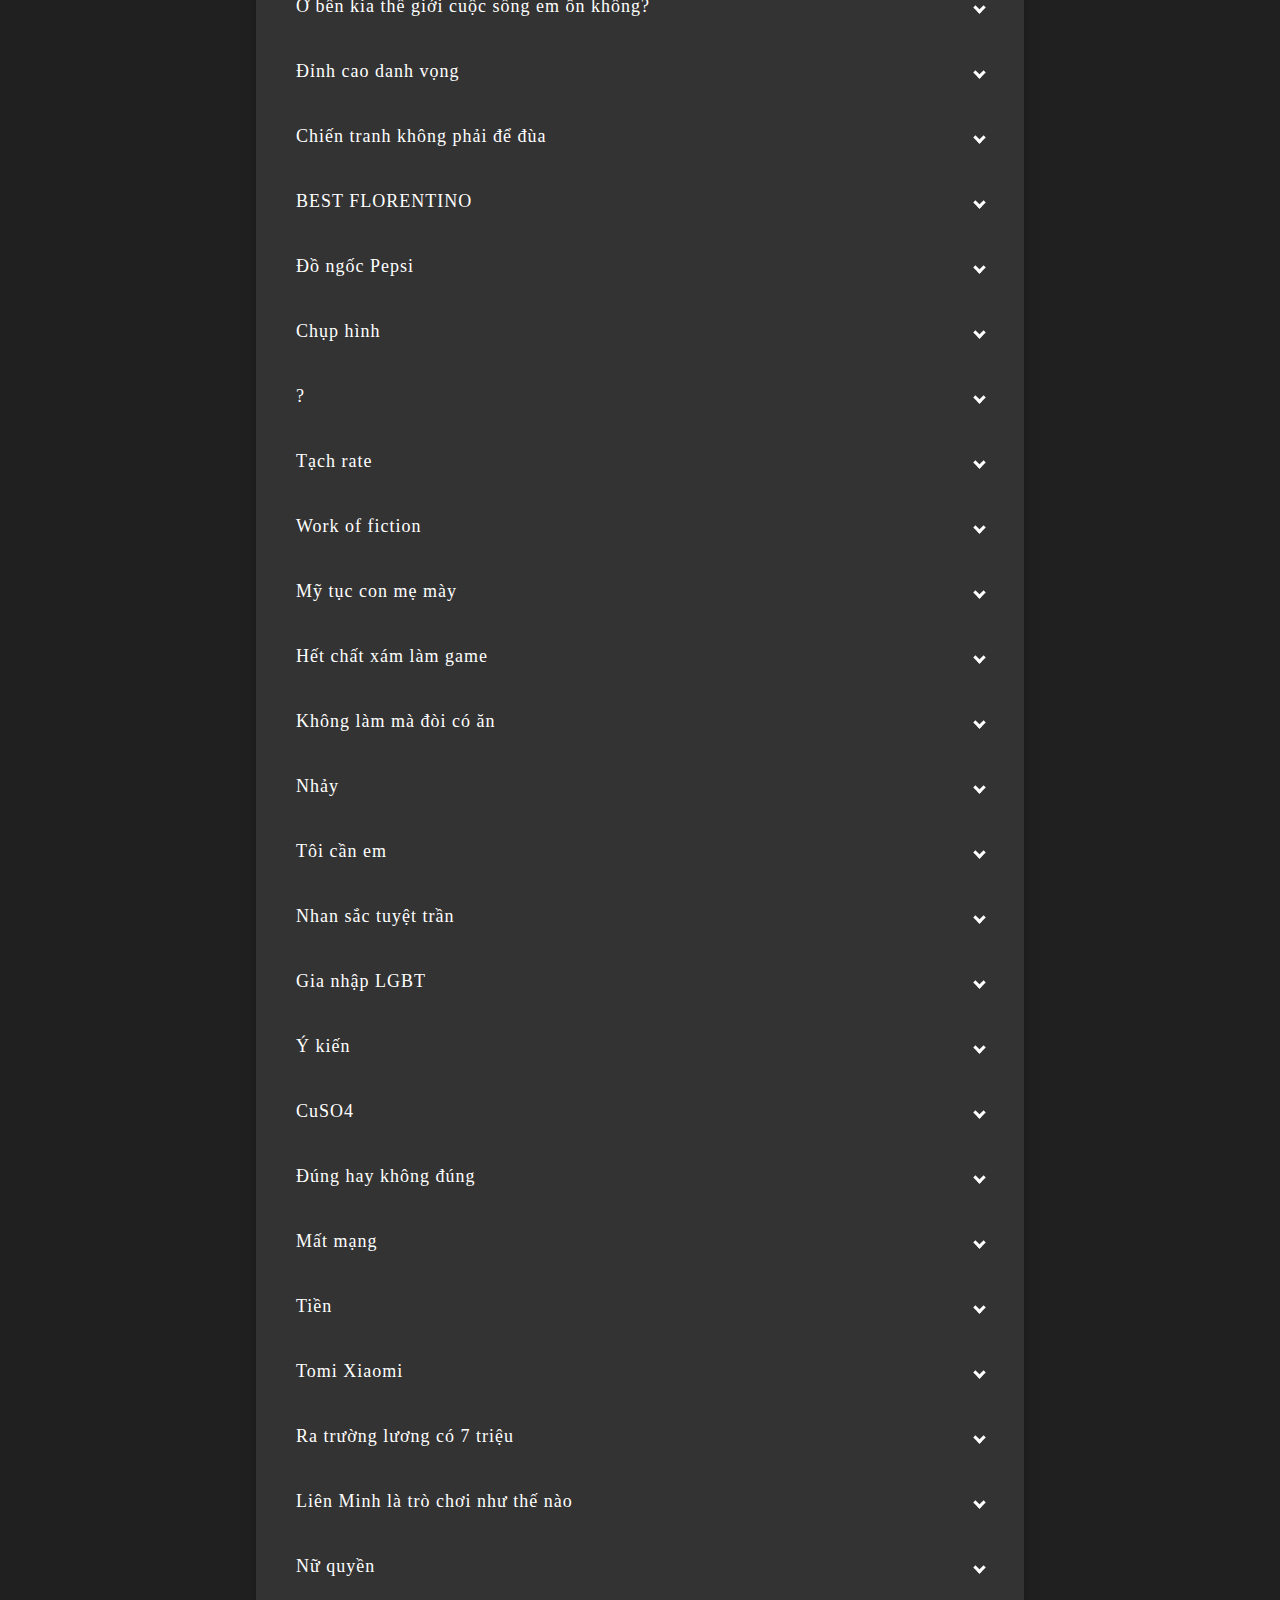
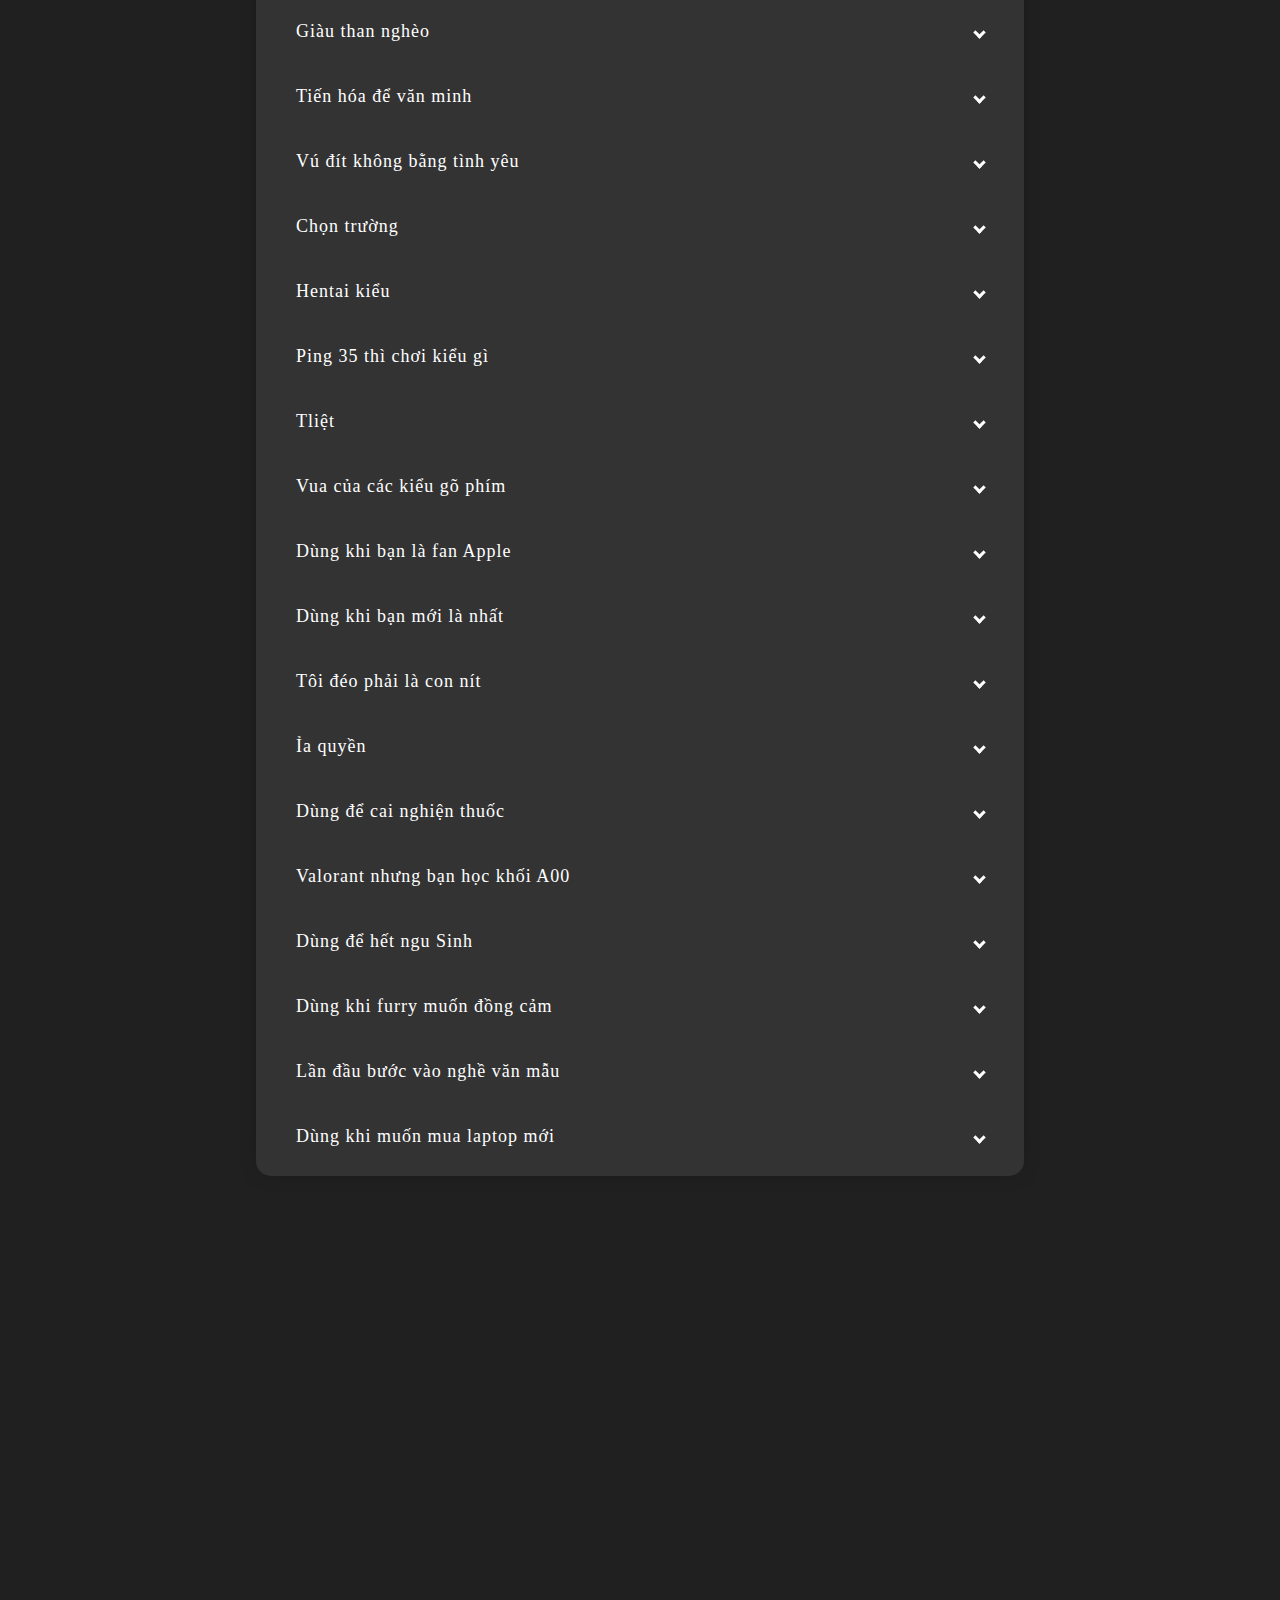
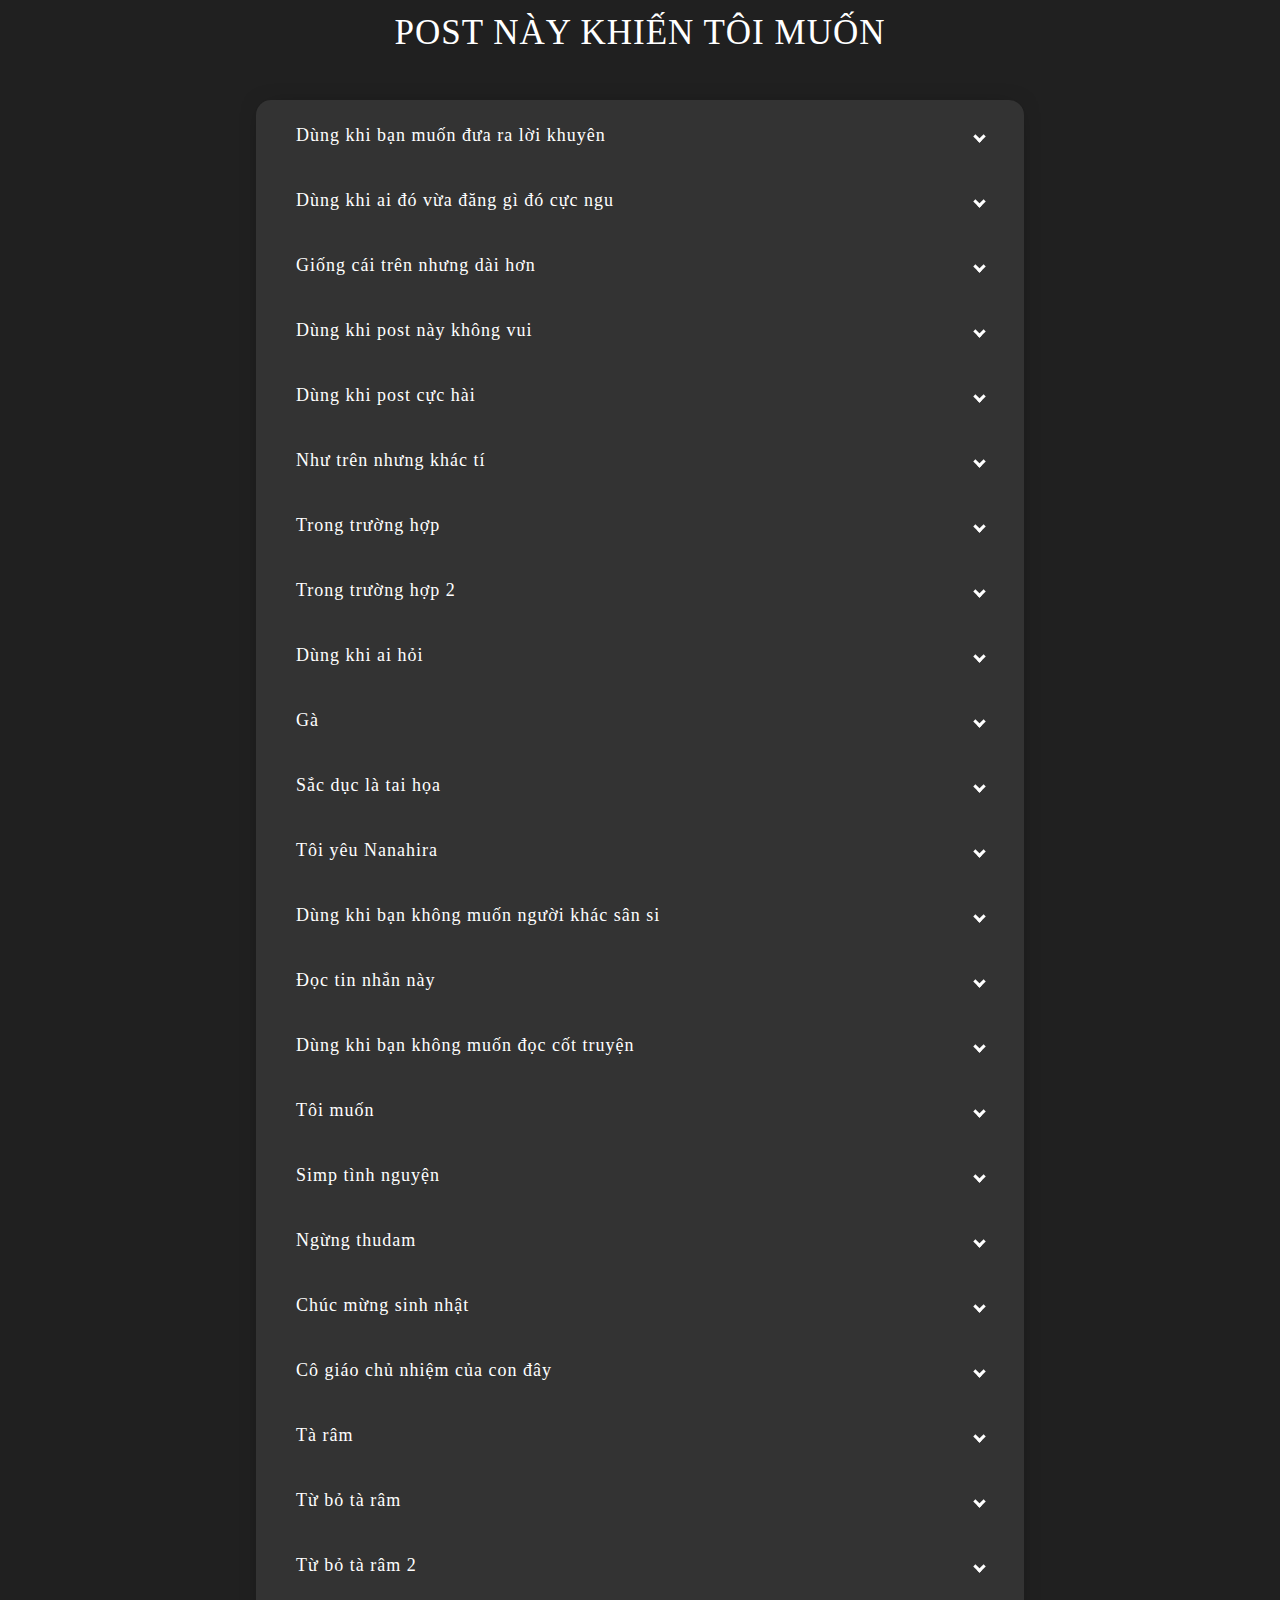
==== commit e0c10ac1: "Add files via upload" ====
--- a/index.html
+++ b/index.html
@@ -1,4 +1,5 @@
-<!DOCTYPE HTML PUBLIC "-//IETF//DTD HTML 3.0//EN//">
+<!-- <!DOCTYPE HTML PUBLIC "-//IETF//DTD HTML 3.0//EN//"> -->
+<!DOCTYPE html>
 <html lang="vi">
 <head>
     <meta charset="UTF-8">
@@ -10,14 +11,6 @@
   gtag('js', new Date());
 
   gtag('config', 'UA-206178506-1');
-</script>
-<script async src="https://www.googletagmanager.com/gtag/js?id=G-Z77RN1KF1J"></script>
-<script>
-  window.dataLayer = window.dataLayer || [];
-  function gtag(){dataLayer.push(arguments);}
-  gtag('js', new Date());
-
-  gtag('config', 'G-Z77RN1KF1J');
 </script>
 <!-- Google Tag Manager -->
 <script>(function(w,d,s,l,i){w[l]=w[l]||[];w[l].push({'gtm.start':
@@ -42,7 +35,7 @@
     <title>Văn mẫu chửi nhau chấp mọi đứa thông minh - DitMeNavi</title>
     <link rel="stylesheet" href="style.css">
     <link rel="manifest" href="manifest.webmanifest">
-    <link rel="stylesheet" href="https://cdnjs.cloudflare.com/ajax/libs/font-awesome/6.1.1/css/all.min.css" integrity="sha512-KfkfwYDsLkIlwQp6LFnl8zNdLGxu9YAA1QvwINks4PhcElQSvqcyVLLD9aMhXd13uQjoXtEKNosOWaZqXgel0g==" crossorigin="anonymous" referrerpolicy="no-referrer" />
+    <link rel="stylesheet" href="https://cdnjs.cloudflare.com/ajax/libs/font-awesome/6.1.1/css/all.min.css" integrity="sha512-KfkfwYDsLkIlwQp6LFnl8zNdLGxu9YAA1QvwINks4PhcElQSvqcyVLLD9aMhXd13uQjoXtEKNosOWaZqXgel0g==" crossorigin="anonymous" referrerpolicy="no-referrer" defer/>
     <!-- Begin copy text code -->
     <script>
         function copyToClipboard(element) {
@@ -61,7 +54,7 @@
       </script>
     <script src="jquery-min.js"></script>
     <!-- End copy text code -->
-    <script src="smoothscroll.js"></script>
+    <!-- <script src="smoothscroll.js"></script> -->
 </head>
 
 <body>
@@ -150,7 +143,7 @@
     </div>
     <!--accordion 1-->
     <div class="accordion-menu">
-        <h1 name="wibu">VĂN MẪU WIBU</h1>
+        <h1 name="wibu" id="wibu">VĂN MẪU WIBU</h1>
         <ul>
             <!--tab 1-->
             <li>
@@ -231,7 +224,7 @@
     </div>
     <!--end accordion 1-->
     <div class="accordion-menu">
-        <h1 name="chuinhau">VĂN MẪU CHỬI NHAU</h1>
+        <h1 name="chuinhau" id="chuinhau">VĂN MẪU CHỬI NHAU</h1>
         <ul>
             <!--tab 1-->
             <li>
@@ -337,7 +330,7 @@
         </ul>
     </div>
     <div class="accordion-menu">
-        <h1 name="khochiu">KHIẾN NGƯỜI KHÁC KHÓ CHỊU KHI NHÌN VÀO</h1>
+        <h1 name="khochiu" id="khochiu">KHIẾN NGƯỜI KHÁC KHÓ CHỊU KHI NHÌN VÀO</h1>
         <ul>
             <!--tab 1-->
             <li>
@@ -1252,7 +1245,7 @@
                     <button class="button-copy" onclick="copyToClipboard('#pc70')">Copy text</button>
                 </p>
             </li>
-                        <li>
+            <li>
                 <input type="checkbox" checked class="khochiu">
                 <i class="arrow"></i>
                 <h2>Ủa alo mấy anh xì chây ơi?</h2>
@@ -1262,21 +1255,35 @@
                     <button class="button-copy" onclick="copyToClipboard('#pc71')">Copy text</button>
                 </p>
             </li>
-        </li>
-        <li>
-<input type="checkbox" checked class="khochiu">
-<i class="arrow"></i>
-<h2>Ăng ti phang chẻ châu</h2>
-<p><span id="pc72">
+            <li>
+                <input type="checkbox" checked class="khochiu">
+                <i class="arrow"></i>
+                <h2>Ăng ti phang chẻ châu</h2>
+                <p><span id="pc72">
     Mấy thằng ăng ti phang chẻ châu 😡 anh Tú có ny 😎🗡️🌹🌹🌹 mà phải đi chít dăm 3 cái gêm trẻ con này hả !!😩 Bọn mi tốt nhất là ngậm mồm lại và ngưng ripot kênh a tao đi mấy thằng wibi 😅😅 ganh tị anh tao có tốc độ improve quá nhanh hả 👎 đúng là miệng đời, tài năng thì chúng nó ghét 😭
-</span><br>
-    <button class="button-copy" onclick="copyToClipboard('#pc72')">Copy text</button>
-</p>
-</li>
+                </span><br>
+                    <button class="button-copy" onclick="copyToClipboard('#pc72')">Copy text</button>
+                </p>
+            </li>
+            <li>
+                <input type="checkbox" checked class="khochiu">
+                <i class="arrow"></i>
+                <h2>Vợ à</h2>
+                <p><span id="pc73">
+                    Vợ à 😚😚😚 hôm nay anh sẽ viết một cái tus thật dài 👀👀 kỷ niệm 1 tháng 2 vợ chồng mình ở bên nhau 💑💑💍💍 tính đến nay là được 744 tiếng 🕖🕑 44640 phút 💕💕💕 2678400 giây 💞💞💞 160704000 tích tắc 💘💘💘 hị hị mình tính giỏi vờ lờ 😂😂😂 Giờ mới vào chủ đề nè 😞😞😞 đã một tháng qua 2 vợ chồng mình ở bên nhau 👫👫👫 có nhiều thứ mà không thể diễn tả nổi......có lúc buồn có lúc vui có lúc giận hờn có lúc yêu thương có lúc mơ màng có lúc hạnh phúc có lúc tẻ nhạt có lúc lại yêu sâu đậm 😓😓😓 trước tiên là cho anh được xin lỗi vợ 😣😣😣 nhiều lúc anh làm em buồn em khóc vì anh 😞😞😞 anh đã hứa là không được làm vợ buồn, mà anh toàn làm vợ khóc vì anh 😓😓😓 mỗi lúc anh làm sai anh chỉ biết xin lỗi vợ, anh không thể làm gì khác 😞😞😞 anh thấy mình tồi tệ suốt ngày để vợ mình phải rơi nước mắt vì mình thì anh không đáng 😓😓😓 anh cảm thấy hối hận khi mình làm sao điều gì đó với vợ mình chỉ biết xin lỗi để em phải buồn vì anh 😢😢😢 anh cảm thấy hối hận về việc đã làm em khóc... cũng chỉ vì anh yêu em nhiều lắm 😞😞😞<br>
+Nói về vấn đề khác >< 💓💓💓 Vợ à ! Đã 1 tháng qua chúng ta đã cùng vượt qua mọi thứ đúng không em ??? 💗💗💗 chuyện cũ nhưng anh nhắc lại 😟😟😟 đã 1 tháng qua >< anh đã làm vợ khóc 😔😔😔 vợ còn bảo chúng ta nhạt😞😞 Anh biết vợ sợ vợ giận sợ anh buồn 😢😢😢 nhưng anh không buồn đâu, anh chỉ sợ có thằng nào đó vô ib an ủi vợ rồi eo cướp mất vợ anh thôi..... 😭😭😭 Anh không đẹp trai, người lại hơi gầy, nhà không có điều kiện.. 😔😔😔 Anh chỉ có tình yêu chân thành của anh dành hết cho vợ thôi 💋💋💋<br>
+Dù là vợ có giận nhưng anh vẫn cố gắng để vợ vui vẻ 😞😞😞 nhưng mọi nỗ lực của anh đã thành công 😻😻😻 anh đã làm vợ hết giận 😗😗😗❤️❤️❤️ nhưng đến hôm kia ngày 18/12 anh ns hơi nhiều khiến vợ mệt mỏi 😞😞😞 anh lại để vợ buồn và suy nghĩ 😔😔😔 nhìn em buồn và mệt mỏi mà anh chẳng thể làm gì khác anh xin lỗi vợ nhiều lắm 😔😔😓 cũng tại anh cả tối qua anh không thể ngủ được vì anh làm vợ buồn 😭😭😭 Vợ yêu à anh xin lỗi vợ nhé 😞😿😿 Anh biết lúc đó anh sai nên anh chỉ biết xin lỗi vợ và mong vợ tha thứ 😞😞 anh sợ lắm mỗi khi nc vs anh vợ Ukm hoặc ic hamlon á 😓😓😓 là lại y rằng có chuyện 😔😢😢 vợ  biết vì sao anh lại níu vợ nói ch... không ? Vì anh yêu vợ nhiều lắm 💞💞💞 vợ đã hứa không rời xa anh nữa, anh đã tin vào điều đó anh tin nó trở thành hiện thực 😢😢😢 vợ biết vì sao nữa không ? Vì anh không đủ can đảm nhìn em ra đi khỏi anh và không đủ can đảm nhìn em đau khổ khi không có anh bên cạnh và không đủ để nhìn thằng khác nó yêu em rồi nó lại bỏ em rồi em lại buồn lại khóc 😔😔😔💘 Anh sợ lắm , sợ cái cảm giác anh đang yêu vợ say đắm, ngọt ngào đùng một cái vợ giận 😓😓😓 giọt nước mắt tràn ra.... cuộc đời anh đã khốn khổ lắm anh chưa yêu ai nhiều như này cả, kể cả người cũ anh cũng chưa bao giờ thổ lộ hết những lời từ trong tim 👀👀👀 anh đã yêu em nhiều như  thế rồi mà em còn ý nghĩ bỏ anh nữa thì anh chết mất. Anh sợ anh sống mà thiếu đi em thì thà anh chết đi vì anh yêu em nhiều lắm rồi 💑💑💑 vợ nói vợ không bao giờ rời xa anh thì vợ phải làm được nhá 😗😗😗 <br>
+Cuốc sống của anh nó tối tăm, hiu quạnh lắm 😞😞😞 kể từ khi gặp em anh thay đổi hẳn nhưng cái hay làm em buồn em khóc thì chưa thay đổi, anh đang cố gắng 😔😔😔 em tuyệt vời lắm 😍😍😍 em hơn hẳn người cũ.. từ khi bên em anh cảm thấy rất hạnh phúc vợ à 😙😙😙 có em nó tươi mới hẳn ☺️☺️☺️ nhưng đừng bao giờ giận anh nữa vợ nhé... 😒😒😒 anh sẽ buồn anh sẽ khóc cũng như em vậy á vợ 😭😭 nên đừng suy nghĩ lung tung nữa nhé 😔😔😔 có đôi lúc vợ ghen tuông hông nói 😞😞 vì vợ sợ anh buồn .. anh không buồn có khi vợ còn buồn hơn anh á 😭😭 anh sợ vợ buồn lắm nhìn anh thấy xót lắm 😞😞😞 từ giờ trở đi có chuyện gì cũng phải nói cho nhau nghe nhé 😚😚😚 đừng có giấu 💓💓💓 anh không muốn là chúng mình cãi nhau nhiều đâu nên trong cuộc sống anh sẽ nhường nhịn vợ thật là nhiều để cho em vui 😅😅😅 nhìn vợ vui anh cũng thấy hạnh phúc lắm 😍😍😍 có đôi lúc chúng ta có cùng cảm xúc không biết là do trời hay cái gì nữa 😁😁😁 anh biết là khi yêu xa vợ không có anh chăm sóc, đôi khi vợ chỉ cần tin nhắn quan tâm của anh là vợ thấy vui rồi 💬💬☺️😚😚 anh biết là khi gặp ngta em gatô lắm, anh biết là khi yêu xa ít ai thành công nhưng anh tin chúng mình có thể mà đúng không em ☺️☺️☺️💞💞💞 chủ cần yêu thương , tin tưởng , chia sẻ .... dù có sóng gió muôn trùng núi non gập ghềnh chúng ta chắc chắn sẽ đoàn tụ nhé 👨‍👩‍👧💏💏 <br>
+Anh biết khi không có anh đi cùng vợ cảm thấy thiếu thốn lắm đúng không em 😣😣😣 nhưng vợ đừng lo, chỉ cần chúng ta cùng nhau cố gắng thì 1825 days 😅😅 43800 giờ 😝😝 2628000 phút ❣️❣️❣️ 157680000 giây >< 😗😗 9460800000 tích tắc nữa >< 😘 tương đương 5 năm nữa 💞💞💞 anh sẽ đền bù cho em những ngày anh không có anh bên cạnh 💓💓💓 anh hứa điều đó chắc chắn anh đang làm và sẽ thành công 😘😘😘 vì anh yêu em nhiều lắm rồi vợ ạ 😛😛<br>
+Em có biết không >< nỗi nhớ em không thể nào ngủ nổi từng đêm, cứ chờ mỗi lần được gặp em 😍😍😍 anh biết hôm nào gặp nhau vợ cũng xinh đẹp lắm 😁😚😚 nỗi nhớ em từng ngày từng phút từng
+                </span><br>
+                    <button class="button-copy" onclick="copyToClipboard('#pc73')">Copy text</button>
+                </p>
+            </li>
         </ul>
     </div>
     <div class="accordion-menu">
-        <h1 name="vanhoc">VĂN HỌC VÀ NGHỆ THUẬT TRÊN FACEBOOK</h1>
+        <h1 name="vanhoc" id="vanhoc">VĂN HỌC VÀ NGHỆ THUẬT TRÊN FACEBOOK</h1>
         <ul>
             <!--tab 1-->
             <li>
@@ -2126,10 +2133,167 @@
                     <button class="button-copy" onclick="copyToClipboard('#pd76')">Copy text</button>
                 </p>
             </li>
+            <li>
+                <input type="checkbox" checked class="vanhoc">
+                <i class="arrow"></i>
+                <h2>Vua của các kiểu gõ phím</h2>
+                <p><span id="pd77">
+                    Một số người gõ chữ kiểu Telex thường tỏ ra thượng đẳng đối với người dùng VNI khi nói về việc gõ phím.<br>
+Nguyên nhân là do họ được dạy rằng "người dùng VNI thường rướn tay lên một chút để gõ dấu nên tốc độ giảm đôi phần so với người dùng Telex"<br>
+Kiến thức này vô hình chung sản sinh ra một số đứa thời đi học kiểu:"Chời ơi con gà này gõ phím dùng VNI". <br>
+OK, Telex thì nhanh đấy. Nhưng hơn phân nửa số người dùng VNI thích dùng nó là vì lý do khác. Đó là họ làm việc/giải trí với ngôn ngữ khác song song với tiếng Việt.<br>
+Vd<br>
+VNI: Sara Kujoh (10 nhịp)<br>
+Telex: Saara Kujjoh(12 nhịp)<br>
+Welp, đó là cách mà những cái nickname Zổ, Chía,Trí Tân,... ra đời 😌<br>
+Trong khi f,x,j,w,r,s trong ngôn ngữ khác đứng sau nguyên âm rất nhiều thì việc gõ danh từ hay thuật ngữ dễ bị phá bĩnh bởi thằng Telex.<br>
+"Telex gõ nhanh hơn" ừ, nhưng chỉ là nếu công việc thuần tiếng Việt thôi 😗
+                </span><br>
+                    <button class="button-copy" onclick="copyToClipboard('#pd77')">Copy text</button>
+                </p>
+            </li>
+            <li>
+                <input type="checkbox" checked class="vanhoc">
+                <i class="arrow"></i>
+                <h2>Dùng khi bạn là fan Apple</h2>
+                <p><span id="pd78">
+                    Mình thích cái cách mà Apple chầm chậm tiêu diệt đối thủ một cách rất nhẹ nhàng.<br>
+FaceTime (mới) sẽ nhẹ nhàng cho Zoom vào dĩ vãng.<br>
+Chip M1 nhẹ nhàng cho Microsoft, Intel và thị trường laptop nhựa rác vào dĩ vãng. <br>
+Apple Maps rất âm thầm giết Google Maps.<br>
+ATT thầm lặng nhấn chìm Facebook (vì ad tracking)<br>
+Spatial Audio (Dolby Atmos) thầm lặng xử Spotify.<br>
+Continuity/Universal thầm lặng khiến Laptop Windows càng trở thành một lựa chọn tồi.<br>
+Sự phổ biến của Swift Playground và Swift càng khiến Apple độc quyền thị trường App.<br>
+AirTag và mạng lưới dần nhấn chìm thị trường tracking device (Tile)<br>
+Và còn rất nhiều ví dụ khác. Apple Arcades, iCloud+, Wallet etc.<br>
+Apple gần như đã đạt đến ngưỡng không thể ngăn chặn bởi bất cứ đối thủ nào vì mọi thứ đã quá muộn. Mọi nỗ lực đều vô ích.<br>
+Sự suy tàn của cái thể chế cũ chỉ còn là vấn đề thời gian.<br>
+Tuy nhiên, đây không phải lỗi của Apple. Đã bao nhiêu thiên niên kỷ, chỉ có Apple là công ty quan tâm khách hàng một cách tối đa vượt kỳ vọng.<br>
+Các tập đoàn khác hoặc cho ra sản phẩm rác chất lượng thấp đến mức bực mình, hoặc coi khách hàng là sản phẩm (như Facebook, Google).<br>
+Giờ điều tuyệt vời nhất mà Santa Clause Apple có thể làm là cho ra mạng xã hội riêng và bộ máy tìm kiếm là hoàn thành nhiệm vụ.<br>
+Hi vọng điều này sẽ sớm thành hiện thực.<br>
+Mình chỉ ước thêm đúng 2 cái đấy. Liệu có quá đáng?
+                </span><br>
+                    <button class="button-copy" onclick="copyToClipboard('#pd78')">Copy text</button>
+                </p>
+            </li>
+            <li>
+                <input type="checkbox" checked class="vanhoc">
+                <i class="arrow"></i>
+                <h2>Dùng khi bạn mới là nhất</h2>
+                <p><span id="pd79">
+                    Không, bạn mới là nhất. Xin bạn hãy tha thứ cho sự sai lầm này của tôi. Tôi phải thừa nhận sự thật rằng tôi đã sai, bạn mới chính xác là người đúng trong cuộc tranh luận này. Quả là một quan điểm độc đáo, mới lạ, vượt ngoài tầm hiểu biết của con người. Cảm ơn bạn vì đã khiến tôi được mở mang tầm mắt. Những quan điểm, lí lẽ ấy của bạn mà sai thì tôi không biết tôi có thể tìm được ai đúng trên cuộc đời này nữa. Tôi xin phép được tiếp thu ý kiến này của bạn, Những lí lẽ và luận điểm bạn đưa ra thật chặt chẽ, sắc sảo làm sao. Nó khiến tôi cứng họng đến nỗi tôi đã không còn từ ngữ nào để có thể phản bác lại những lí lẽ tuyệt vời ấy. Tôi xin phép được nhận thua. Xin bạn hãy bao dung, rộng lượng mà mở lòng đón nhận lời xin lỗi chân thành này từ tôi. Tôi hối hận lắm. Tôi biết bản thân mình đã sai thật nhiều, tôi khẩn thiết mong cầu được bạn ban cho sự tha thứ và xoá tội. Tôi đã sai, sai ngay từ giây phút ban đầu khi bắt đầu cuộc tranh luận này với bạn. Lẽ ra, tôi nên nhận ra điều này sớm hơn mới phải. Cảm ơn bạn vì đã góp nhặt từng giây từng phút từng giờ trong khoảng thời gian quý báu trong kho tàng thời gian vô tận của một vĩ nhân như bạn chỉ để chỉ ra những sai lầm trong luận điểm của tôi. Những gì bạn nói, đóng góp và khuyên bảo của tôi đều đúng, không sai vào đâu được. Bạn hoàn toàn chính xác. Tất cả mọi thứ mà bạn nói ra đều chính xác. Cảm ơn vì cuộc tranh luận này. Tôi xin cáo từ, chúc bạn có khoảng thời gian vui vẻ sau cuộc tranh luận này với cương vị người chiến thắng.
+                </span><br>
+                    <button class="button-copy" onclick="copyToClipboard('#pd79')">Copy text</button>
+                </p>
+            </li>
+            <li>
+                <input type="checkbox" checked class="vanhoc">
+                <i class="arrow"></i>
+                <h2>Tôi đéo phải là con nít</h2>
+                <p><span id="pd80">
+                    tôi xin trịnh trọng thông báo là tôi DELL PHẢI LÀ CON NÍT!TÔI 24 TUỔI RỒI VÀ 1 THÁNG TÔI KIẾM HƠN 50 TR! TÔI CÓ THỂ NUÔI CẢ GIA ĐÌNH TÔI VÀ THẬM CHÍ TÔI CÓ THỂ BỐ THÍ CHO BÀ HÀNG THÁNG!BÀ NÓI NHƯ THẾ VẬY THÙ BÀ KIẾM ĐƯỢC BAO NHIÊU?TÔI LÀM 7 NĂM THÌ CÓ THỂ NUÔI ĐƯỢC 3 ĐỢI NHÀ BÀ RỒI ĐẤY! BÀ VÓ GIỎI THÌ RA BẮC SOLO VỚI TÔI? HAY LÀ CHỈ NGỒI Ở NHÀ LÊN GIỌNG DẠY ĐỜI NGƯỜI KHÁC?🐶 HOANG MÀ TƯỞNG MÌNH LÀ CỌP?CỐNG RÃNH MÀ ĐÒI SO SÁNH VỚI ĐẠI DƯƠNG? THỨ NGU MÀ LÊN MẶT DẠY ĐỜI À?
+                </span><br>
+                    <button class="button-copy" onclick="copyToClipboard('#pd80')">Copy text</button>
+                </p>
+            </li>
+            <li>
+                <input type="checkbox" checked class="vanhoc">
+                <i class="arrow"></i>
+                <h2>Ỉa quyền</h2>
+                <p><span id="pd81">
+                    Ỉa Cũng Có Quyền, Ỉa Cũng Là Con Người Nhưng Tại Sao Ai Ai Cũng Nói Ỉa Là Như Con Cu Của Tao? Ỉa Là Thần, Là Thánh Tụi Bây Không Có Quyền Chống Lại Ỉa Tụi Chống Lại Ỉa Là Súc Vật Bại Não Được Tạo Ra Từ Cứt Bò<br>
+Ỉa Quyền Muôn Năm!!!
+                </span><br>
+                    <button class="button-copy" onclick="copyToClipboard('#pd81')">Copy text</button>
+                </p>
+            </li>
+            <li>
+                <input type="checkbox" checked class="vanhoc">
+                <i class="arrow"></i>
+                <h2>Dùng để cai nghiện thuốc</h2>
+                <p><span id="pd82">
+                    Chào các ông<br>
+Đây là tôi và bạn gái. Trước đây tôi nghiện thuốc, nghiện nặng lắm. Lúc nào mồm cũng phì phèo như cái bếp lò. Nhưng từ ngày có ny thì khác hẳn. Có một lần eny tôi giật điếu thuốc bảo<br>
+- Anh đừng hút nữa, anh biết hút thuốc lá gây ung thư phổi không? Anh muốn em sau này làm góa phụ phải ko?<br>
+Tôi đáp<br>
+- Ông ngoại anh chỉ hút Du Lịch đểu, uống rượu thay cơm, sống khỏe mạnh tới 87 tuổi em ạ. <br>
+- Anh cãi cùn à? Anh chọn đi, thuốc hay là em?<br>
+- Dĩ nhiên là anh chọn thuốc, anh quen thuốc hơn 10 năm rồi, còn quen em mới có 10 ngày. Tốn bao tiền để nghiện bảo bỏ là bỏ được ngay à?<br>
+- Ok, anh nói thế thì được rồi. Vậy thì em sẽ hút cùng anh.<br>
+Rồi cô ấy giằng lấy bao thuốc, châm lửa rít hơi dài và ho sặc sụa, mắt mũi chảy nước, đỏ ngầu. Trông vô cùng khổ sở....<br>
+Tôi buông điếu thuốc, sau này kể cả biết tôi lén lút hút vì thèm. Cô ấy cũng lôi thuốc ra châm cùng. Tôi hút 1 điếu, cô ấy hút 2. Dần dần, tôi quyết định cai. Chỉ khi nào thèm quá thì bảo ny châm thuốc cho ngửi để đỡ nhớ mùi<br>
+Kỳ diệu, sau 2 tháng, tôi cai được thuốc chỉ bằng tình yêu của cô ấy. <br>
+Còn cô ấy thì bập vào thuốc, nghiện nặng. Con mọe nó, giờ nó chỉ hút ba số, rồi còn tập tành chơi cả vape 🙂 mồm như cái ống khói nhà máy nhiệt điện...
+                </span><br>
+                    <button class="button-copy" onclick="copyToClipboard('#pd82')">Copy text</button>
+                </p>
+            </li>
+            <li>
+                <input type="checkbox" checked class="vanhoc">
+                <i class="arrow"></i>
+                <h2>Valorant nhưng bạn học khối A00</h2>
+                <p><span id="pd83">
+                    Năm 2053, phe khủng bố sử dụng một loại độc Radiant phóng xạ tia alpha. Radiant phân rã mất 96.9% khối lượng chỉ trong vòng 10s. Người bị nhiễm sẽ chịu mức tổn thương phụ thuộc vào C(t): nồng độ tia alpha xuyên qua cơ thể mỗi giây (mol/s)<br>
++ C(t) > 0.12, nạn nhân sẽ hoa mắt, buồn nôn, trụy mạch, dù vẫn giữ được ý thức nhưng chỉ 3s sau sẽ hôn mê rồi tử vong.<br>
++ C(t) > 0.25, nạn nhân lập tức tử vong.<br>
+Trong tình huống liên quan đến an nguy Trái Đất, chỉ trong 8s tới Spike sẽ phát nổ. Đặc vụ Sage gỡ Spike tốn mất 4s. Tuy nhiên Viper đã ngăn cản bằng cách phóng ra 2 lít độc phóng xạ Radiant 50%. <br>
+Lúc này, Sage vẫn quyết định lao vào gỡ Spike dù có phải quyên sinh để bảo vệ thế giới. Cô chỉ có thời gian t (s) để quyết định trước khi gỡ (0<=t<=4). Liệu cô ấy nên gỡ tại thời điểm t bằng bao nhiêu để thành công trước khi hy sinh bởi độc phóng xạ ?
+                </span><br>
+                    <button class="button-copy" onclick="copyToClipboard('#pd83')">Copy text</button>
+                </p>
+            </li>
+            <li>
+                <input type="checkbox" checked class="vanhoc">
+                <i class="arrow"></i>
+                <h2>Dùng để hết ngu Sinh</h2>
+                <p><span id="pd84">
+                    Lúc trước mình học dở sinh lắm, nên mình đã quyết định tự thay đổi bản thân. Mình đã cố gắng hết sức: mình đã xem thế giới động vật, 11h30 mỗi ngày mình mở Animal Planet xem Monster inside me để biết thêm về các bệnh, tối thứ hai và thứ sáu mình xem Good Doctor trên Starworld và vào buổi tối mình lên Google xem lại những bài đã học. Cuối cùng từ ngu sinh mình đã chuyển qua mất căn bản hoàn toàn.
+                </span><br>
+                    <button class="button-copy" onclick="copyToClipboard('#pd84')">Copy text</button>
+                </p>
+            </li>
+            <li>
+                <input type="checkbox" checked class="vanhoc">
+                <i class="arrow"></i>
+                <h2>Dùng khi furry muốn đồng cảm</h2>
+                <p><span id="pd85">
+                    Tôi đã là một phần của fandom nhiều năm rồi, vì vậy tôi đã quen với việc ghét trực tuyến, nhưng nó đã đến mức không thể chịu đựng nổi. Tôi sở hữu một tài khoản TikTok nổi tiếng, nơi tôi đăng các tác phẩm nghệ thuật đầy furry và tôi đã nhiều lần bị nói là tự giết mình bởi những kẻ troll trên ứng dụng. Gần đây, tôi thậm chí còn phải đối mặt với sự quấy rối trong cuộc sống thực. Cuối tuần trước, tôi đã ở công viên với một số người bạn đóng vai. Tôi mặc bộ đồ lông chó Shepard Đức của mình và nhập vai như một chú chó con, chơi đùa với bạn bè và đuổi theo những con chó khác. Ngay sau đó, một người phụ nữ đến nhóm chúng tôi và bắt đầu quấy rối chúng tôi bằng lời nói. Tôi vô cùng lo sợ nên đã xin lỗi cô ấy. Cô ấy quay trở lại băng ghế của mình nhưng vẫn tiếp tục quan sát chúng tôi từ xa. Sau khi cô ấy nhìn thấy tôi nhấc chân và đi tiểu trong một bụi cây, cô ấy đã gọi cảnh sát. Một sĩ quan đã trả lời cuộc gọi và tôi đã bị vi phạm pháp lệnh. Tôi vẫn còn vô cùng run sợ sau trải nghiệm này và tôi cảm thấy như mình đã bị nhắm đến vì trở thành một kẻ lông bông. Tôi chỉ không hiểu tại sao furry lại bị đối xử tệ hơn nhiều so với các thành viên của các fandom khác.
+                </span><br>
+                    <button class="button-copy" onclick="copyToClipboard('#pd85')">Copy text</button>
+                </p>
+            </li>
+            <li>
+                <input type="checkbox" checked class="vanhoc">
+                <i class="arrow"></i>
+                <h2>Lần đầu bước vào nghề văn mẫu</h2>
+                <p><span id="pd86">
+                    Tôi nhớ hồi đó còn trẻ, lại mới bước vào nghề văn nên tính tình còn bồng bột, hồn nhiên lắm. Tôi mở văn mẫu ra, vừa đọc cho bè bạn trong đơn vị nghe, đọc đến thuộc lòng mà vẫn thấy sướng tai, sướng mắt. Cái tin tôi làm web văn mẫu đã lan rộng ra cả sư đoàn, mặt trận. Sau này, cứ mỗi lần đi xuống đơn vị, anh em chiến sĩ thường yêu cầu tôi đọc những bài văn mẫu mới viết. Tôi đọc thật hào hứng sôi nổi. Rồi tôi chép văn mình gửi cho tờ tin Địt mẹ Navi và VN-CSGO. Hồi đó bản tin có khi dành hẳn một trang văn mẫu. Nhuận bút mỗi bài văn mẫu được trả bằng một gói lương khô 727 (lương khô cao cấp) hoặc một gói thuốc lá Tam Đảo.
+                </span><br>
+                    <button class="button-copy" onclick="copyToClipboard('#pd86')">Copy text</button>
+                </p>
+            </li>
+            <li>
+                <input type="checkbox" checked class="vanhoc">
+                <i class="arrow"></i>
+                <h2>Dùng khi muốn mua laptop mới</h2>
+                <p><span id="pd87">
+                    Kính thưa các bậc phụ huynh có con em đang học IT.<br>
+Là một người làm trong ngành, cháu rất hiểu và thông cảm với khó khăn của quý cô chú.<br>
+Nhưng cháu hiểu học ngành này cần có máy tính cấu hình khỏe để có thể lập trình giỏi được. Theo cháu cấu hình phải khoảng i9 32Gb RAM và card màn hình rời mới đủ dùng. <br>
+Qua đó, quý vị phụ huynh nên hiểu và chia sẻ khó khăn với con em mình đang phải học trong điều kiện vô cùng thiếu thốn.<br>
+Nếu quý vị phụ huynh không am hiểu về cấu hình máy tính, cháu đề nghị quý cô chú lựa chọn các mẫu máy tính có giá khoảng trên 40 triệu đồng để con em yên tâm học tập. Đây là khoản đầu tư đáng giá cho tương lai của con em.<br>
+Cháu hiểu những khó khăn của quý cô chú, nhưng hiện nay ngành CNTT đang ở đầu của sự phát triển. Các cháu ra trường lương chỉ cần 1 tháng là được số tiền đầu tư trên rồi.<br>
+Lời cuối cùng cháu xin chúc tất cả các cô chú sức khỏe.
+                </span><br>
+                    <button class="button-copy" onclick="copyToClipboard('#pd87')">Copy text</button>
+                </p>
+            </li>
         </ul>
     </div>
     <div class="accordion-menu">
-        <h1 name="postnay">POST NÀY KHIẾN TÔI MUỐN</h1>
+        <h1 name="postnay" id="postnay">POST NÀY KHIẾN TÔI MUỐN</h1>
         <ul>
             <!--tab 1-->
             <li>
@@ -3329,10 +3493,155 @@
                     <button class="button-copy" onclick="copyToClipboard('#pe110')">Copy text</button>
                 </p>
             </li> 
+            <li>
+                <input type="checkbox" checked class="postnay">
+                <i class="arrow"></i>
+                <h2>Dùng để dự đoán</h2>
+                <p><span id="pe111">
+                    Sau vụ việc vừa trước, Natus Vincere đã bắt giữ tôi và gia đình tôi, tịch thu các thiết bị du hành thời gian, bây giờ tôi chỉ có thể sống như 1 con người bình thường, còn đe doạ tôi nếu làm lại lần nữa sẽ xử tử cả gia đình tôi nên tôi không thể làm liều được<br>
+Hình ảnh ở dưới là bản thân tôi ở 1 timeline khác cung cấp, mong ae sử dụng để tham khảo mà về bờ
+                </span><br>
+                    <button class="button-copy" onclick="copyToClipboard('#pe111')">Copy text</button>
+                </p>
+            </li> 
+            <li>
+                <input type="checkbox" checked class="postnay">
+                <i class="arrow"></i>
+                <h2>Tôi rất said</h2>
+                <p><span id="pe112">
+                    tôi rất said vì ông nói như v,nhớ cái thời ông là memer chế hài cho ae vui vẻ mà h ông chống phá nhà nước vì mấy đồng lẻ bạc lm meme cx nhạt hơn vì miếng fame nên k chất lượng như xưa nữa mong ông nghĩ cho fan của mình
+                </span><br>
+                    <button class="button-copy" onclick="copyToClipboard('#pe112')">Copy text</button>
+                </p>
+            </li> 
+            <li>
+                <input type="checkbox" checked class="postnay">
+                <i class="arrow"></i>
+                <h2>Fan Joji 20 năm</h2>
+                <p><span id="pe113">
+                    Yoooo! Joji's back. Vậy là sau gần 2 năm kể từ khi release album Nectar, Joji đã trở lại với một bản audio khiến cá nhân mình nổi da gà 🥲. Bạn là 1 tín đồ của các bản sad songs hay đơn giản bạn là sadboiz, sadgurl chính hiệu thì không thể bỏ qua bài hát này rồi 🫶. glimpse of us rất phù hợp để nghe sau khi chia tay 😌 tin mình đi. Nếu bạn mới nghe và thấy thích nhạc của Joji thì mình recommend nghe hết album Nectar vì bài nào cũng thực sự đỉnh.
+                </span><br>
+                    <button class="button-copy" onclick="copyToClipboard('#pe113')">Copy text</button>
+                </p>
+            </li> 
+            <li>
+                <input type="checkbox" checked class="postnay">
+                <i class="arrow"></i>
+                <h2>Dùng khi post tục tĩu</h2>
+                <p><span id="pe114">
+                    anh có biết là anh làm như vậy nó tục tĩu lắm không ? nó làm bẩn cái môi trường mạng ở vn lắm không ? nó khiến người khác khó chịu, và đặc biệt là em thích lắm anh có biết không ? 😡
+                </span><br>
+                    <button class="button-copy" onclick="copyToClipboard('#pe114')">Copy text</button>
+                </p>
+            </li> 
+            <li>
+                <input type="checkbox" checked class="postnay">
+                <i class="arrow"></i>
+                <h2>Bức ảnh vô cùng đẹp</h2>
+                <p><span id="pe115">
+                    Một bức ảnh vô cùng đẹp ! Đã lâu lắm rồi mình chưa xem một bức ảnh đẹp đến như thế này. Mình thật sự rất sung sướng, rất hạnh phúc.Mình xin cảm ơn Đảng, cảmơn nhà nước, cảm ơn các tổ chức, các cơ quan ban ngành đoàn thể, cảm ơncác cấp lãnh đạo đã chèo lái con thuyền xã hội chủ nghĩa. Cảm ơn các anh hùng, các liệt sĩ đã bỏ công hy sinh để đất nước hòa bình, để mình được ngồi đây ngắm bức ảnh này. Cảm ơn ba má đã nuôi dạycon khôn lớn, cảm ơn đã cho con vào trường học,cảm ơn các giáo viên, các thầy cô đã dạy em biết chữ để ngày hôm nay em được cmt dưới bức ảnh này. Vâng, xin cảm ơn tất cả !!Và chân thành cảm ơn ! vâng và lời cuối tôi xin cảm on nhân viên FPT, chính quyền nhànước đã tạo điều kiện để kéo mạng internet về với chúng tôi để tôi được xem bức ảnh này ! thật quí hóa quá vâng tôi rất xúc động và xin cám ơn 1 lần nữa ! 🥺
+                </span><br>
+                    <button class="button-copy" onclick="copyToClipboard('#pe115')">Copy text</button>
+                </p>
+            </li> 
+            <li>
+                <input type="checkbox" checked class="postnay">
+                <i class="arrow"></i>
+                <h2>Dùng khi bạn không hiểu post này</h2>
+                <p><span id="pe115">
+                    Bài viết này có ý nghĩa gì vậy?  Tôi đọc mà tôi không hiểu gì hết. Thậm chí tôi bỏ cả điện thoại  đi qua lại để suy nghĩa rồi tức quá tôi chạy lên dãy núi Himalaya Hùng vĩ chạy theo hướng Tây Bắc  Đông Bắc dài gần 2600 km,  Bề Rộng trung bình  320-400 km.  Ranh giới quan trọng  giữa 2 khu vực Trung Á, Nam Á mà tôi vẫn chưa Hiểu gì. Tức quá tôi chạy về nhà thì đế dép đã mòn. Tôi phải đi mua tôi tông của Chris Louboutin trị giá 18000 USD để đi tạm mấy hôm.  Rồi do đi lâu đầu bết nên tôi tự tay đi lựa dầu gội.  Tôi phủi đít may còn mấy đồng trong túi tôi vội mua 1 chai dầu Russan Amber để gội.  Gội xong đầu rất thơm và phê nhưng tôi vẫn không hiểu mục đích của bài viết Này. Tôi cảm thấy thật chán nản khi đọc bài viết nội dung như này. Xin lỗi tôi ngay lập tức cho tôi bớt giận ngay đi . Nhớ là xin lỗi bằng sự thành khẩn chứ không phải ép buộc.
+                </span><br>
+                    <button class="button-copy" onclick="copyToClipboard('#pe115')">Copy text</button>
+                </p>
+            </li> 
+            <li>
+                <input type="checkbox" checked class="postnay">
+                <i class="arrow"></i>
+                <h2>Genshin hay hơn game AAA</h2>
+                <p><span id="pe116">
+                    Cay zái là chính chứ sao nữa. Mấy con game AAA đỉnh cao kia lắm game trash vl, lỗi bug ngập mặt, cộng đồng chửi lên bờ xuống ruộng éo fix, hút máu như kotex bằng lootbox, microtransaction nhưng vẫn tung hô là game AAA. Chúng nó thấy 1 con game mobile ất ơ nào đó nổi tiếng hơn con game rác chúng nó đang chơi, thấy cộng đồng game G đông vui hơn cái gr dead game của chúng nó nên cay zái ko dám thừa nhận, phái đú theo mấy thằng anti khác, sử dụng vũ khí công năng "game wibu rác, cộng đồng vote 1 sao thiểu lăng, chiến thần blah blah..." để che lấp cái tâm hồn mỏng manh yếu đuổi nhạy cảm của chúng nó ấy mà :3
+                </span><br>
+                    <button class="button-copy" onclick="copyToClipboard('#pe116')">Copy text</button>
+                </p>
+            </li> 
+            <li>
+                <input type="checkbox" checked class="postnay">
+                <i class="arrow"></i>
+                <h2>Gửi mấy thằng anti Mikey</h2>
+                <p><span id="pe117">
+                    Ủa mấy má lập gr để tên là fan mikey trong khi đó là anti ổng vậy thì lập làm cái con mẹ gì nếu lập rồi thì để tên là anti mikey đi mắc gì chúng mày phải làm thế hả 🙂? Nếu chúng mày có lý do để ghét và anti mikey thì tao cũng có lý do vì sao mikey như thế hơn nữa lập băng đảng đi đánh nhau thì đã sao ? Bộ chúng mày chưa bao giờ đi đánh nhau nên ko biết à, có ngon thì ra solo 1vs1 đừng có mà dựa hơi vái gr phèn này để mà đi nói xấu mikey nhà tao và cũng đừng làm bẩn manjirou bị bản năng hắc ám là do t/g viết nên muốn thì đi mà nói t/g í mắc mẹ gì lập một cái gr như này xong ghi tên gr là fan mikey nhưng thật chất cũng chỉ là anti hùa làm fan thôi bài viết ghi đăng lên gr thì như lồn chẳng hiểu đc tiếng của chúng mày tụi bây có đi học ko có bt cách đọc chữ hay viết chữ ko vậy ? Mà ghi như thế  bộ ko đc gia giáo à 🤭
+                </span><br>
+                    <button class="button-copy" onclick="copyToClipboard('#pe117')">Copy text</button>
+                </p>
+            </li> 
+            <li>
+                <input type="checkbox" checked class="postnay">
+                <i class="arrow"></i>
+                <h2>Kì thị Graves</h2>
+                <p><span id="pe118">
+                    Hôm qua em cắm net đêm gặp cj bị đá.nh vì kì thị Graves gei hả hê quá mấy chị ơi. Chuyện là tối hqua em cắm net đêm cho đỡ chán. Nguyên phòng net tối hôm qua chỉ có em, một bạn gymer với cái bắp tay bự hơn cái bắp đùi em kèm hình xăm, 2 bạn nữ chơi audition, 1 nhóm bạn 4-5 người chơi csgo và thanh niên cj với cái mồm oang oang (chắc thể hiện sự hề hước với 2 bạn nữ kia). Hắn ta chơi thì ngu, feed lòi lz 2-15 nhưng vẫn chửi từ team bạn tới team mình, có lẽ type bằng bàn phím chưa đủ nên hắn ta vừa chửi luôn bằng mồm vừa type bàn phím lạch cạch như kiểu đang stream (mặc dù người nghe chỉ là thằng bạn hắn ở discord). Nguyên phòng net ai cũng khó chịu vì cái kiểu tỏ ra hài hước của hắn, anh gymer bực quá mới nói "nhỏ tiếng lại chút bạn ơi", hắn liếc đểu anh bạn gymer xong rồi cũng bớt bớt lại (chắc do thấy bạn đó đô quá). Mọi chuyện bắt đầu hắn khi hắn hết chủ đề để chửi thì hắn quay sang chửi bạn Graves team địch đã camp hắn sml (do đầu game sủa dơ) là buê đuê rác rưởi, bla...bla... Rồi được đà hắn chửi luôn LGBT với tông giọng to đến độ cả phòng net ai cũng bực mình chứ không còn là khó chịu nữa. Do ngồi cạnh hắn nên em nghe bạn trong discord bảo là "ẩu rồi ba, kì thị thì nói nhỏ nhỏ chứ cái mỏ m nói to z". Hắn nói 1 câu văn mẫu mà mấy cj hay cmt một cách hùng hồn "bố m kì thị đấy thì sao, làm gì tao, báo công an à". Vừa dứt câu thì nguyên cái bình giữ nhiệt bằng inox bay vô đầu hắn. Nước ngọt bắn tung tóe khắp người. Hắn đứng dậy tháo tai nghe và gầm lên "đ* m* thằng lz nào". Bất ngờ bạn gymer cũng đứng dậy tiến lại gần hắn, không nói câu nào anh gymer cho hắn 1 quyền với 1 tiếng bốp rõ to. 5 anh bạn bắn csgo phải lập tức đứng dậy ôm bạn gymer đó lại, em thấy mũi hắn đã bị lệch như có dấu hiệu gãy sống mũi sau cú đ.ấm vừa rồi. Anh chủ quán nghe ồn thì lên giải quyết và lôi thằng cj ra kẻo có chuyện nữa. Trước khi hắn rời đi anh gymer chốt bằng một câu "kỳ thị buê đuê xong bị buê đuê đá.nh thì m làm gì?? Báo công an à". Dù em là trai thẳng nhưng tối hôm qua em hả hê thật sự mấy chị ơi 🤣🤣🤣
+                </span><br>
+                    <button class="button-copy" onclick="copyToClipboard('#pe118')">Copy text</button>
+                </p>
+            </li> 
+            <li>
+                <input type="checkbox" checked class="postnay">
+                <i class="arrow"></i>
+                <h2>Vua của mọi loại acc</h2>
+                <p><span id="pe119">
+                    Có thể nói hiện nay Acc liên minh không có graves là vua của mọi loại acc.<br>
+Mình có thằng em sinh năm 96 làm cày thuê liên minh. Một hôm cày thuê đi rừng nó bị team bạn chửi là "cầm graves thì cúi cái mặt xuống, khệnh khạng sút vỡ alo", nó cay lắm, thế là nó vứt hết tất cả các acc Liên minh hiện có, lập acc mới mà không mua graves.<br>
+Từ hôm nó không chơi graves nữa, đời nó phất hẳn, đánh trận nào thắng trận đó, chả mấy chốc là nó đã lên rank thách đấu hàn. Ngày ngày bán acc không graves giá nghìn đô, tiền tươi thóc thật không phải đóng thuế, bán được vài tháng nó mua nhà mua xe đủ cả, nghĩ mà thèm.<br>
+Hôm rày nó ra ngân hàng làm cái tài khoản thẻ đen thì gặp được hai chị em nọ là du học sinh bên Úc về, nghe nó làm acc Liên minh không graves mà hai con bé chảy nước, đòi sống đòi chết cưới nó. Ban đầu hai ông bà nhà hai con bé kia không đồng ý, nhưng khi nghe nó cày liên minh không graves liền thay đổi thái độ, cách dăm bữa hỏi thăm, năm bữa dục cưới kẻo lỡ mất kèo thơm. Giờ nó với hai chị em nhà kia đang ở chung một căn hộ vì phải dời lịch cưới vì dịch bệnh.<br>
+Giờ nhìn lại tôi vẫn cầm graves, thật đúng là người ở đáy xã hội.🐧
+                </span><br>
+                    <button class="button-copy" onclick="copyToClipboard('#pe119')">Copy text</button>
+                </p>
+            </li> 
+            <li>
+                <input type="checkbox" checked class="postnay">
+                <i class="arrow"></i>
+                <h2>Dùng khi ai đó xúc phạm chị Thảo</h2>
+                <p><span id="pe120">
+                    sao mày dám xúc phạm chị Thảo??? Đừng để tao gặp mày, Địt con mẹ mày gáy to lên ò ó o ò ó o đm trẻ trâu óc cặc cãi đéo lại cái đầu buồi gì cũng gáy mạnh vcl thế ôi thật là vãi lồn, ôi địt con mẹ mày thằng đầu buồi, ồ nô mày vẫn còn gáy đó à súc vật ? Ái chà địt mẹ thế thì còn chờ gì nữa đi mà không tăng âm lượng đi nào ? Mày phải gáy thật to, thật thật là to mới đủ để t để ý tới mấy thằng lồn mặc cặc đầu buồi như mày đấy. Địt mẹ thất bại của tạo hóa là đây chứ đâu, địt mẹ mày ba má sinh ra thứ loài vật hãm cặc như mày thì ít nhất nếu mày muốn sự quan tâm, thu hút sự chú ý của người khác thì mày phải banh cái mỏ lồn chuyên bú cặc của mày ra, dùng hết khả năng của cái thanh quản trong cổ mà mày chuyên dùng để bú cu ấy để gáy to hơn. Gáy cho muôn đời tốt đẹp, gáy cho muôn vật được vui tươi, gáy cho trái đất được yên bình. Bởi họ biết ở đây có một con chó xạo lồn hãm cặc vẫn cố gân cổ, gằng giọng lên để mà gáy gáy gáy. Cho họ biết rằng mày là một con chó thất bại, và họ vui vì họ sẽ biết mà tránh xa lũ chó dơ bẩn như thế này. Địt con mẹ mày ồ ? Mày nhắc tới bố mẹ tao ư ? Hay lắm đấy con chó, mày đã gáy đủ to để dành được sự chú ý của t rồi đấy. Mày nên mừng sau khi bỏ ra bao bao công sức, gát khang cả giọng và mày đã làm được rồi! Mày đã thành công chứng minh mày chỉ là một con chó súc sinh hạ đẳng chuyên bú cu với cái mồm thối đầy bựa cặc. Kể cả vậy t vẫn cảm thấy tội ba má mày khi sinh ra mày đấy, một thằng điếm thèm cặc mê cu thích sủa, gây ô nhiễm không khí khi tiếp tục gáy và mồm phun đầy bựa cặc và tinh trùng. Địt con mẹ mày nếu mày đã đạt được điều mày muốn là thu hút sự chú ý của tao ? Thì làm ơn mày có thể bớt gáy được không ? Tao đéo ngại phải tiếp những con súc vật hạ đẳng như mày nhưng làm ơn đấy màn gáy của mày đã to đến mức làm phiền những người xung quanh đấy. Họ khác mày là những con người bình thường chứ đéo phải là một con sâu bọ như mày cứ mở mồm ra là gáy và gáy.
+                </span><br>
+                    <button class="button-copy" onclick="copyToClipboard('#pe120')">Copy text</button>
+                </p>
+            </li> 
+            <li>
+                <input type="checkbox" checked class="postnay">
+                <i class="arrow"></i>
+                <h2>Bọn tôi thuộc LGBT đó rồi sao?</h2>
+                <p><span id="pe121">
+                    Bọn tôi thuộc LGBT đó rồi sao?<br>
+Đối với những người ghét LGBT chúng tôi là bisexual,gay đó rồi sao? Liên quan gì? Tôi nói LGBT ko đụng tới ai chứ đâu phải mấy người nói đụng chạm đâu ? Ủa bị gì vậy?  Nhưng mà chuyện của người ta xía mồm vào làm gì ? Rảnh quả đi soi chuyện người ta làm LGBT có thấy trẻ con quá không? Lúc LGBT chưa lên tiếng gì cả thì cũng bu vào xỉ xó giờ lên tiếng rồi thì cũng xỉ xó bu vào chửi gửi video xúc phạm các thứ rồi làm vậy có ích gì? Có tốt lành gì không?<br>
+Rồi những người khác thuộc LGBT vào phẫn bài với cmt giải thích vào cái tus ảnh bọn mày xúc phạm tới LGBT cũng bay vô chửi? Ủa rồi người mình ủng hộ LGBT người mình anti rồi tức bay vào chửi à ? Nói này nói nọ bảo “Thiếu fame” ủa thiếu fame là thiếu fame làm sao? Ủa tự nhiên đang cố gắng che chắn cho LGBT cái bảo thiếu fame rảnh vừa thôi chứ?<br>
+Xong vào trang cá nhân mấy người thuộc LGBT rồi vào từng bài viết chửi ? Ủa làm vậy để cho người khác ghét mình hơn à? Mấy người là anti thì có liên quan gì tới người mà mình anti không mà bu vào chửi ?<br>
+Ủa ở nhà ba mẹ mấy người có dạy không mà lên đây trù ẻo thế kia? LGBT của tôi chưa hề làm gì mấy người sao bu vào chửi idol bọn tôi ? Ghen ăn tức ở hay gì? Tới lúc bọn tôi chửi idol của mấy người rồi thì mấy người cũng chửi? Ủa là sao ? Mấy người cũng có ít nhất vài đứa LGBT thì mấy người cũng phải hiểu chứ,biến thành LGBT là chuyện bình thường còn nếu mà LGBT làm sai thì kệ họ đi bớt lo chuyện bao đồng lại cũng có mấy người lớn rồi mà vẫn đi chửi người khác 9 lớn rồi mấy cô mấy chú ơi trưởng thành lên đi :)) chửi vậy tưởng hay à ? Rồi còn đòi chặt chém hội đồng mấy người LGBT luôn ủa có cái quyền gì trong chuyện này mà đói chém người khác? <br>
+Ủa làm vậy có ích lợi gì? Nói tóm lại trong chuyện này là:<br>
+ANTI THÌ BỚT LO CHUYỆN NHỮNG NGƯỜI THUỘC LGBT LẠI HỘ CÁI KHÔNG PHẢI CHUYỆN CỦA MÌNH THÌ ĐỪNG CÓ XEN VÀO RỒI CHÂM DẦU VÀO LỬA NỮA. 🏳️‍🌈🏳️‍🌈🏳️‍🌈
+                </span><br>
+                    <button class="button-copy" onclick="copyToClipboard('#pe121')">Copy text</button>
+                </p>
+            </li> 
+            <li>
+                <input type="checkbox" checked class="postnay">
+                <i class="arrow"></i>
+                <h2>Bỏ simp không khó</h2>
+                <p><span id="pe122">
+                    Thật ra bỏ simp một ai đó cũng không khó lắm đâu các anh chị ạ. Tôi có anh bạn simp một cô bạn đại học suốt hai năm ròng, tất nhiên thi thoảng cô kia cũng có tín hiệu tương tác lại để ảnh khỏi tắt hy vọng. Bạn bè chửi nhiều, vì thấy ảnh bỏ ra quá mà chẳng được gì, nhưng simp vào thì còn biết gì nữa.<br>
+Thế rồi đến gần đây, có một tuần anh bạn tôi gặp toàn chuyện suy sụp, công việc thì đổ vỡ, thăng chức thì vuột vào tay người khác, gia đình thì mệt mỏi...Ảnh nghĩ mình đã là chỗ tâm sự của cô kia bao lâu rồi, giờ ảnh suy, ảnh muốn chia sẻ với cổ. Câu chuyện đại loại diễn ra thế này:<br>
+T ơi, nay buồn quá m ạ<br>
+Thôi nay t hơi mệt, để bữa khác rảnh rồi nói chuyện nha.<br>
+Thế, tối hôm đó anh bạn tôi lang thang cả đêm trong thành phố, gọi điện nghe giọng vẫn tỉnh lắm, chắc cũng không khóc lóc gì. Sang tuần thì khỏi. Đôi khi không phải mơ quá cao, mà chính việc theo đuổi một giấc mơ không đáng mới tạo nên bi kịch.
+                </span><br>
+                    <button class="button-copy" onclick="copyToClipboard('#pe122')">Copy text</button>
+                </p>
+            </li> 
         </ul>
     </div>
     <div class="accordion-menu">
-        <h1 name="osu">VN OSU! BUDDY RETARD</h1>
+        <h1 name="osu" id="osu">VN OSU! BUDDY RETARD</h1>
         <ul>
             <!--tab 1-->
             <li>
@@ -3426,10 +3735,21 @@
                     <button class="button-copy" onclick="copyToClipboard('#pf07')">Copy text</button>
                 </p>
             </li>
+            <li>
+                <input type="checkbox" checked class="osu">
+                <i class="arrow"></i>
+                <h2>Cuộc đời bị hủy hoại bởi VN Osu! Fan-Club</h2>
+                <p><span id="pf08">
+                    Cần sự đồng cảm, nghiêm túc <br>
+Cuộc đời tôi đã bị hủy hoại bởi VN Osu! Fan-Club. Tôi năm nay 26 tuổi, ở cái tuổi đáng lẽ ra tôi đã phải trưởng thành và làm ăn bươn chải nuôi sống gia đình như bao người khác. Nhưng không, tôi lại chọn con đường đi theo VN Osu! Fan-Club, đặc biệt là mấy cái vòng - nguồn sống của tôi, xương tủy của tôi, ân nhân của tôi - tôi đã từng nghĩ như thế. Đến bây giờ, khi nghĩ lại tôi lúc ấy đúng là hồ đồ, tôi đã để lỡ mất mọi cơ hội, thăng hoa, cuộc sống trong mơ của mình chỉ vì những người chưa bao giờ biết đến sự tồn tại của tôi. Ở cái tuổi 26 mà tôi lại ngu dại làm một chuyện tày trời là bán kỉ vật mà ba mẹ mua cho từ thuở tôi lên 4 để rồi chỉ đổi lấy cái laptop và cục wifi. Tôi còn nhớ ngày đó, tôi đã cùng anh em đi đánh nhau với bọn minigame vì đánh 1* gà, bọn game khác đi đường nhìn tôi như một con nghiện, nhưng tôi không nghĩ gì nhiều vẫn tiếp tục xả và hò reo đến tận 1h sáng nhưng vẫn chưa thấy tin gì từ mod nên tôi lấy làm lạ, team gì ngộ vậy - tôi nghĩ bụng. Nhìn xung quanh một lần nữa thì mới tá hoả, hoá ra mấy thằng anti lẫn fan osi std nó theo bên minigame hết mẹ rồi, không những thế nó còn bảo ???- ân nhân của tôi sắp cho cái phố đi bộ này tông mẹ vào Hà Nội. Ôi cha má ơi, lúc đó tôi mới nhận ra, con chó đấy đã lừa mình. Lúc đó tôi như phát điên, sùi bọt mép, có giật nằm ra giữa đường đi. Ba ngày ba đêm sau tỉnh dậy thì mới biết mình hôn mê. Đó là câu chuyện của tôi, một câu chuyện buồn và đó là tại sao tôi hối hận khi gia nhập VN Osu! Fan-Club. Cám ơn đã đọc. TUI RẤT CẦN SỰ ĐỒNG CẢM, NGHIÊM TÚC
+                </span><br>
+                    <button class="button-copy" onclick="copyToClipboard('#pf08')">Copy text</button>
+                </p>
+            </li>
         </ul>
     </div>
     <div class="accordion-menu">
-        <h1 name="csgo">VN-CSGO</h1>
+        <h1 name="csgo" id="csgo">VN-CSGO</h1>
         <ul>
             <!--tab 1-->
             <li>
@@ -4121,7 +4441,7 @@
         </ul>
     </div>
     <div class="accordion-menu">
-        <h1 name="hdh">HOÀNG ĐỨC HUY</h1>
+        <h1 name="hdh" id="hdh">HOÀNG ĐỨC HUY</h1>
         <ul>
             <!--tab 1-->
             <li>
@@ -4333,59 +4653,102 @@
     </div>
     <!--form-->
     <div class="wp hidden" id="theform">
-        <script type="text/javascript">var submitted=false;</script>
-        <iframe name="hidden_iframe" id="hidden_iframe" style="display: none" onload="if(submitted){
-            window.location='https://ditmenavi.xyz';
-            }"></iframe>
       <div class="form" id="theform">
-        <form action="https://docs.google.com/forms/u/0/d/e/1FAIpQLSc9W1nbxZcGmOvuSu89pEhj9gcmO7iAzDxf6yhptFzDeLkOHQ/formResponse" method="POST" id="mG61Hd" jsmodel="TOfxwf Q91hve CEkLOc" data-draft-response="%.@.&quot;&quot;,1640969755194,1640969758300,null,&quot;3445583765207073793&quot;,null,[[null,null,[&quot;ac&quot;],false,null,null,253354242]]]" data-shuffle-seed="3445583765207073793" data-response="%.@.[]]" data-first-entry="0" data-last-entry="2" data-is-first-page="true" target="hidden_iframe" onsubmit="submitted=true">
+        <form action="sqlconnect.php" method="post">
           <div class="theform-close fas fa-times" id="theform-close" onclick="menuclose()"></div> 
           <div class="title">Form gửi văn mẫu</div>
           <div class="subtitle">Gửi văn mẫu tại đây</div>
-          <div class="input-container ic1">
-            <input id="firstname" class="input" type="text" placeholder=" " name="entry.253354242" autocomplete="off"/>
-            <div class="cut cut-2"></div>
-            <label for="firstname" class="placeholder">Tên</label>
-          </div>
-          <div class="input-container ic2">
-            <textarea id="lastname" class="tarea" type="text" placeholder=" " name="entry.1429777806" autocomplete="off" required></textarea>
-            <div class="cut"></div>
-            <label for="lastname" class="placeholder" >Văn mẫu</label>
+          <div class="form-flex">
+            <div class="input-copypasta">
+                <div class="input-container ic1">
+                    <input id="firstname" class="input" type="text" placeholder=" " name="firstname" autocomplete="off"/>
+                    <div class="cut cut-2"></div>
+                    <label for="firstname" class="placeholder">Tên</label>
+                  </div>
+                  <div class="input-container ic2">
+                    <textarea id="lastname" class="tarea" type="text" placeholder=" " name="lastname" autocomplete="off" required></textarea>
+                    <div class="cut"></div>
+                    <label for="lastname" class="placeholder" >Văn mẫu</label>
+                  </div>
+              </div>
+              <div class="input-category" id="inputCategory">
+                <label class="custom-radio">
+                    <input type="radio" name="category" value="wibu">
+                    <span class="radio-btn">
+                        <div>
+                            <i class="fab fa-accessible-icon"></i><br><span>Wibu</span>
+                        </div>
+                    </span>
+                </label>
+                <label class="custom-radio">
+                    <input type="radio" name="category" value="chui nhau">
+                    <span class="radio-btn">
+                        <div>
+                            <i class="fas fa-comments"></i><br><span>Chửi nhau</span>
+                        </div>
+                    </span>
+                </label>
+                <label class="custom-radio">
+                    <input type="radio" name="category" value="kho chiu">
+                    <span class="radio-btn">
+                        <div>
+                            <i class="fas fa-flushed"></i><br><span>Khó chịu</span>
+                        </div>
+                    </span>
+                </label>
+                <label class="custom-radio">
+                    <input type="radio" name="category" value="van hoc">
+                    <span class="radio-btn">
+                        <div>
+                            <i class="fas fa-award"></i><br><span>Văn học</span>
+                        </div>
+                    </span>
+                </label>
+                <label class="custom-radio">
+                    <input type="radio" name="category" value="post nay">
+                    <span class="radio-btn">
+                        <div>
+                            <i class="fas fa-bed"></i><br><span>Post này</span>
+                        </div>
+                    </span>
+                </label>
+                <label class="custom-radio">
+                    <input type="radio" name="category" value="osu">
+                    <span class="radio-btn">
+                        <div>
+                            <i class="fas fa-dot-circle"></i><br><span>Osu</span>
+                        </div>
+                    </span>
+                </label>
+                <label class="custom-radio">
+                    <input type="radio" name="category" value="csgo">
+                    <span class="radio-btn">
+                        <div>
+                            <i class="fas fa-hat-wizard"></i><br><span>VN-CSGO</span>
+                        </div>
+                    </span>
+                </label>
+                <label class="custom-radio">
+                    <input type="radio" name="category" value="hdh">
+                    <span class="radio-btn">
+                        <div>
+                            <i class="fa-solid fa-brain"></i><br><span>HĐH</span>
+                        </div>
+                    </span>
+                </label>
+              </div>
           </div>
           <button type="button" class="submit" onclick="check()" id="submit">Submit</button>
           </form>
         </div>
     </div>
     <!--end form-->
-    <div class="wp hidden" id="supporterForm">
-    <div class="supporter-form" id="supporterForm">
-        <div class="theform-close fas fa-times" id="supporter-close" onclick="supporterForm()"></div> 
-        <h1 class="supporter-title">Ủng hộ</h1>
-        <h2>Vì tôi chả đủ tiền host kekw</h2>
-        <div style="display: flex; padding-top: 25vh;">
-            <div class="supporter-column1">
-                <a href="https://me.momo.vn/neekowo" style="text-decoration: none;" target="_blank">
-                    <div class="momo-btn">
-                        <span class="momo fa-solid fa-circle"></span><span class="donate-text"> Momo</span>
-                    </div>
-                </a>
-            </div>
-            <div class="supporter-column2">
-                <a href="https://www.paypal.com/paypalme/nekovnshq" style="text-decoration: none;" target="_blank">
-                    <div class="paypal-btn">
-                        <span class="paypal fa-solid fa-circle"></span><span class="donate-text"> Paypal</span>
-                    </div>
-                </a>
-            </div>
-        </div>
-    </div>
-    </div>
     <footer>
         <div style="display: none">
             <p xmlns:cc="http://creativecommons.org/ns#" xmlns:dct="http://purl.org/dc/terms/"><a property="dct:title" rel="cc:attributionURL" href="https://ditmenavi.xyz">Địt Mẹ Navi</a> by <a rel="cc:attributionURL dct:creator" property="cc:attributionName" href="https://neekowo.tokyo">NeekOwO</a> is licensed under <a href="http://creativecommons.org/licenses/by-nc-sa/4.0/?ref=chooser-v1" target="_blank" rel="license noopener noreferrer" style="display:inline-block;">Attribution-NonCommercial-ShareAlike 4.0 International<img style="height:22px!important;margin-left:3px;vertical-align:text-bottom;" src="https://mirrors.creativecommons.org/presskit/icons/cc.svg?ref=chooser-v1"><img style="height:22px!important;margin-left:3px;vertical-align:text-bottom;" src="https://mirrors.creativecommons.org/presskit/icons/by.svg?ref=chooser-v1"><img style="height:22px!important;margin-left:3px;vertical-align:text-bottom;" src="https://mirrors.creativecommons.org/presskit/icons/nc.svg?ref=chooser-v1"><img style="height:22px!important;margin-left:3px;vertical-align:text-bottom;" src="https://mirrors.creativecommons.org/presskit/icons/sa.svg?ref=chooser-v1"></a></p> 
         </div>
         <div class="footer">
-            2022 NeekOwO. Tác phẩm này sử dụng giấy phép Creative Commons 4.0 International (CC BY-NC-SA 4.0), Mọi quyền được bảo lưu.
+            Làm bởi <a href="https://www.facebook.com/nekovnshq/" class="footer-links">Nguyễn Thế Đức (a.k.a NeekOwO)</a>. Tác phẩm này sử dụng giấy phép <a class="footer-links" href="https://creativecommons.org/licenses/by-nc-sa/4.0/?ref=chooser-v1">Creative Commons 4.0 International (CC BY-NC-SA 4.0)</a>, Mọi quyền được bảo lưu.
         </div>
         <!--<div style="text-align: center; font-family: MontserratLight; color: var(--text); transition: color 150ms;">Bạn đã load trang này vào lúc
             <span id="noti" style="font-family: MontserratSemiBold;"></span>
@@ -4394,7 +4757,6 @@
         <div style="display: flex;">
             <div class="column1">
                 <!--idk what to put here-->
-                <button class="supporter-button" id="supporterFormButton">Ủng hộ</button>
             </div>
             <div class="column2">
                 <!--social icon-->
@@ -4416,19 +4778,19 @@
             console.log("727");
             $("#submit").attr("type","submit");
             document.body.classList.add("no-u");
-            submit.innerHTML ="Gửi thành công";
+            submit.innerHTML ="Đang gửi...";
             $("#submit").addClass("submit-success")
             setTimeout(function(){
-                submit.innerHTML ="Gửi thành công";
+                submit.innerHTML ="Đang gửi...";
             }, 1500);
         }else{
             console.log("no");
-            submit.classList.toggle("submit-failed");
-            tarea.classList.toggle("tarea-failed");
+            $("#submit").addClass("submit-failed");
+            $("#lastname").toggleClass("tarea-failed");
             submit.innerHTML ="Văn đâu bạn ơi?";
             setTimeout(function(){
-                submit.classList.toggle("submit-failed");
-                tarea.classList.toggle("tarea-failed");
+                $("#submit").toggleClass("submit-failed");
+                $("#lastname").toggleClass("tarea-failed");
                 submit.innerHTML ="Submit";
             }, 1500);
         }
@@ -4437,30 +4799,20 @@
         <script>
             // show/hide form
             var theform = document.getElementById("theform");
-            var supporterForm = document.getElementById("supporterForm");
             var form = document.getElementById("form");
-            var supporterFormButton = document.getElementById("supporterFormButton");
             form.addEventListener("click", () => {
                 theform.classList.toggle("hidden");
-            })
-            supporterFormButton.addEventListener("click", () => {
-                supporterForm.classList.toggle("hidden");
             })
         </script>
         <script>
             var closeForm = document.getElementById("theform-close");
-            var closeSupporter = document.getElementById("supporter-close");
             var theform = document.getElementById("theform");
             var form = document.getElementById("form");
-            var supporterForm = document.getElementById("supporterForm");
             var menuclose = document.getElementById("menu");
             var menubutton = document.getElementById("menubutton");
             closeForm.addEventListener("click", () => {
                 theform.classList.toggle("hidden");
             });
-            closeSupporter.addEventListener("click", () => {
-                supporterForm.classList.toggle("hidden")
-            })
             // form.addEventListener("click", () => {
             //     menuclose.classList.toggle("full-menu");
             //     menubutton.classList.toggle("active")
@@ -4492,13 +4844,6 @@
     localStorage.setItem("mode", "light-theme");
   }
   });
-
-           var today = new Date();
-          var time = today.getHours();
-          if(time>17 || time<6){
-              document.body.classList.toggle("dark-mode");
-          };
-
   </script>
   <!-- End Dark Mode -->
   <!-- change button content on click -->
@@ -4535,6 +4880,11 @@
         $("#loaderText").css("opacity", 100);
     }, 2000);
   </script>
+  <script>
+    function toggleCategory() {
+	$("#inputCategory").toggleClass("hidden");
+    }
+  </script>
   <!-- end change button content on click -->
   <script src="script.js"></script>
 </body>
--- a/style.css
+++ b/style.css
@@ -1,4 +1,22 @@
 :root{
+	--background: #202020;
+	--event-background: linear-gradient(180deg, rgba(255,106,150,1) 50%, rgba(108,179,255,1) 50%) fixed;
+	--text: #ffffff;
+	--accordion: #333333;
+	--color-wibu:#44e4a3;
+	--color-chuinhau: #44cde4;
+	--color-khochiu:  #e45344;
+	--color-vanhoc: #b85ef8;
+	--color-postnay: #ef8d31;
+	--color-osu: #f497d8;
+	--color-csgo: #50cbff;
+	--color-hdh: #ff7535;
+	--shadow: rgba(0, 0, 0, 0.6);
+	--shadow2: rgba(0, 0, 0, 0.2);
+	--new-menu-hover: rgba(255, 255, 255, 0.2);
+	--blind-text: #55ff90;
+}
+.dark-mode{
 	--background: #f0f0f0;
 	--event-background: linear-gradient(180deg, rgba(255,106,150,1) 50%, rgba(108,179,255,1) 50%) fixed;
 	--text: #333333;
@@ -14,26 +32,11 @@
 	--shadow: rgba(0, 0, 0, 0.6);
 	--shadow2: rgba(0, 0, 0, 0.2);
 	--new-menu-hover: rgba(0, 0, 0, 0.15);
-}
-.dark-mode{
-	--background: #202020;
-	--event-background: linear-gradient(180deg, rgba(255,106,150,1) 50%, rgba(108,179,255,1) 50%) fixed;
-	--text: #ffffff;
-	--accordion: #333333;
-	--color-wibu:#44e4a3;
-	--color-chuinhau: #44cde4;
-	--color-khochiu:  #e45344;
-	--color-vanhoc: #b85ef8;
-	--color-postnay: #ef8d31;
-	--color-osu: #f497d8;
-	--color-csgo: #50cbff;
-	--color-hdh: #ff7535;
-	--shadow: rgba(0, 0, 0, 0.6);
-	--shadow2: rgba(0, 0, 0, 0.2);
-	--new-menu-hover: rgba(255, 255, 255, 0.2);
+	--blind-text: #333333;
 }
 *{
     -webkit-tap-highlight-color: transparent;
+	scroll-behavior: smooth;
 }
 body {
 	width: 100%;
@@ -534,8 +537,7 @@
     border-radius: 20px;
     box-sizing: border-box;
     padding: 20px;
-    width: 80vw;
-	max-width: 500px;
+	width: 1000px;
 	position: fixed;
 	left: 50%;
     top: 50%;
@@ -589,11 +591,12 @@
   }
   
   .ic1 {
-    margin-top: 40px;
+    margin-top: 13px;
   }
   
   .ic2 {
     margin-top: 30px;
+	height: 150px;
   }
   
   .input {
@@ -623,7 +626,7 @@
     box-sizing: border-box;
     color: var(--text);
     font-size: 18px;
-    height: 300%;
+    height: 150px;
     outline: 0;
     padding: 4px 20px 0;
     width: 100%;
@@ -712,7 +715,8 @@
     cursor: pointer;
     font-size: 18px;
     height: 50px;
-    margin-top: 143px;
+    margin-top: 30px;
+	margin-bottom: 17px;
     outline: 0;
     text-align: center;
     width: 100%;
@@ -740,7 +744,6 @@
     cursor: pointer;
     font-size: 18px;
     height: 50px;
-    margin-top: 143px;
     outline: 0;
     text-align: center;
     width: 100%;
@@ -1149,20 +1152,6 @@
 	  margin-top: 0;
 	  margin-bottom: 5px;
 	  font-family: MontserratExtraBold;
-  }
-  @media only screen and (max-width: 750px) {
-	.thptqg{
-		width: 90vw;
-	}
-	.emjpdm{
-		width: 90vw;
-	}
-	.thptqg img{
-		position: absolute;
-		z-index: 0;
-		top: calc(5vw + 118px);
-		right: calc(5vw + 10vw);
-	}
   }
   .sidebar{
 	  width: 70px;
@@ -1270,4 +1259,126 @@
 }
 .sidebar-text div.lastc{
 	margin-bottom: 10px;
+}
+.form-att{
+	margin: 0px 5px 0pc 5px;
+	padding: 0;
+}
+.form-att a{
+	text-decoration: none;
+	color: var(--color-wibu);
+}
+.grecaptcha-badge{
+	visibility: hidden;
+}
+.h-captcha{
+	margin: 20px auto;
+}
+.custom-radio input{
+	display: none;
+}
+.custom-radio input:checked + .radio-btn{
+	border: 2px solid #55ff90;
+	color: #55ff90;
+}
+.custom-radio input:checked + .radio-btn > div > i{
+	color: #55ff90;
+}
+.radio-btn{
+	width: 100px;
+	height: 100px;
+	border: 2px solid transparent;
+	display: flex;
+	flex-direction: column;
+	justify-content: center;
+	align-items: center;
+	border-radius: 15px;
+	text-align: center;
+	cursor: pointer;
+	font-family: MontserratRegular;
+	color: var(--text);
+	font-size: 15px;
+	background: var(--background);
+	transition: all 150ms;
+	user-select: none;
+}
+.radio-btn > div > i {
+	color: var(--text);
+	font-size: 25px;
+	margin-bottom: 5px;
+}
+.input-category{
+	display: flex;
+	row-gap: 22px;
+	column-gap: 10px;
+	flex-wrap: wrap;
+	justify-content: space-between;
+	width: 450px;
+	margin-top: 13px;
+}
+.form-flex{
+	display: flex;
+	flex-direction: row;
+	flex-wrap: wrap;
+	justify-content: space-around;
+}
+.input-copypasta{
+	display: block;
+	width: 450px;
+}
+.category-checkbox{
+	user-select: none;
+	color: var(--text);
+	font-family: MontserratRegular;
+	display: flex;
+	align-items: center;
+	cursor: pointer;
+	width: fit-content;
+}
+.category-checkbox label{
+	cursor: pointer;
+	user-select: none;
+}
+.category-checkbox input{
+	position: absolute;
+	opacity: 0;
+	cursor: pointer;
+	height: 0;
+	width: 0;
+	visibility: hidden;
+	user-select: none;
+}
+.category-checkbox input:checked ~ .cat-check{
+	background: #55ff90;
+}
+.cat-check{
+	width: 25px;
+	height: 25px;
+	border-radius: 50%;
+	background: var(--background);
+	margin-right: 5px;
+}
+@media only screen and (max-width: 750px) {
+	.thptqg{
+		width: 90vw;
+	}
+	.emjpdm{
+		width: 90vw;
+	}
+	.thptqg img{
+		position: absolute;
+		z-index: 0;
+		top: calc(5vw + 118px);
+		right: calc(5vw + 10vw);
+	}
+	.input-category{
+		display: none;
+	}
+	.form{
+		width: 80vw;
+	}
+  }
+.footer-links{
+	color: var(--blind-text);
+	text-decoration: none;
 }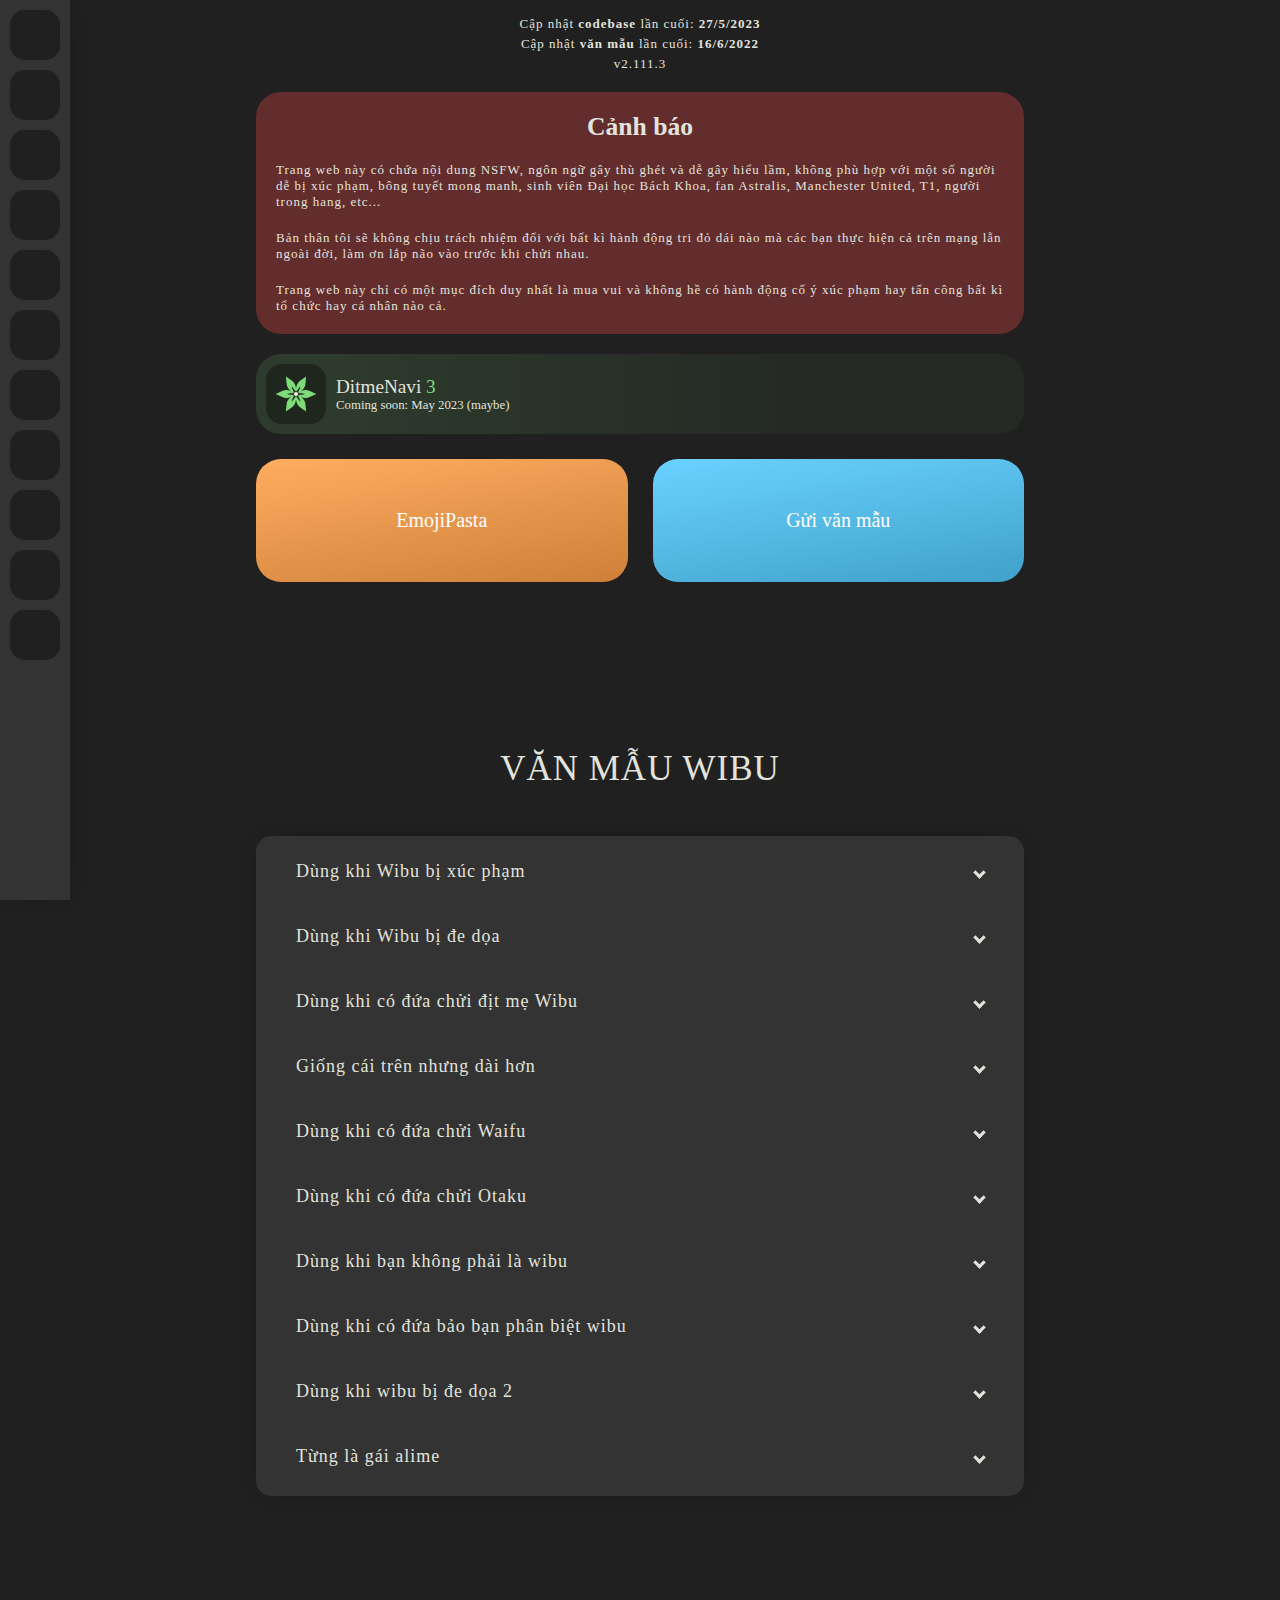
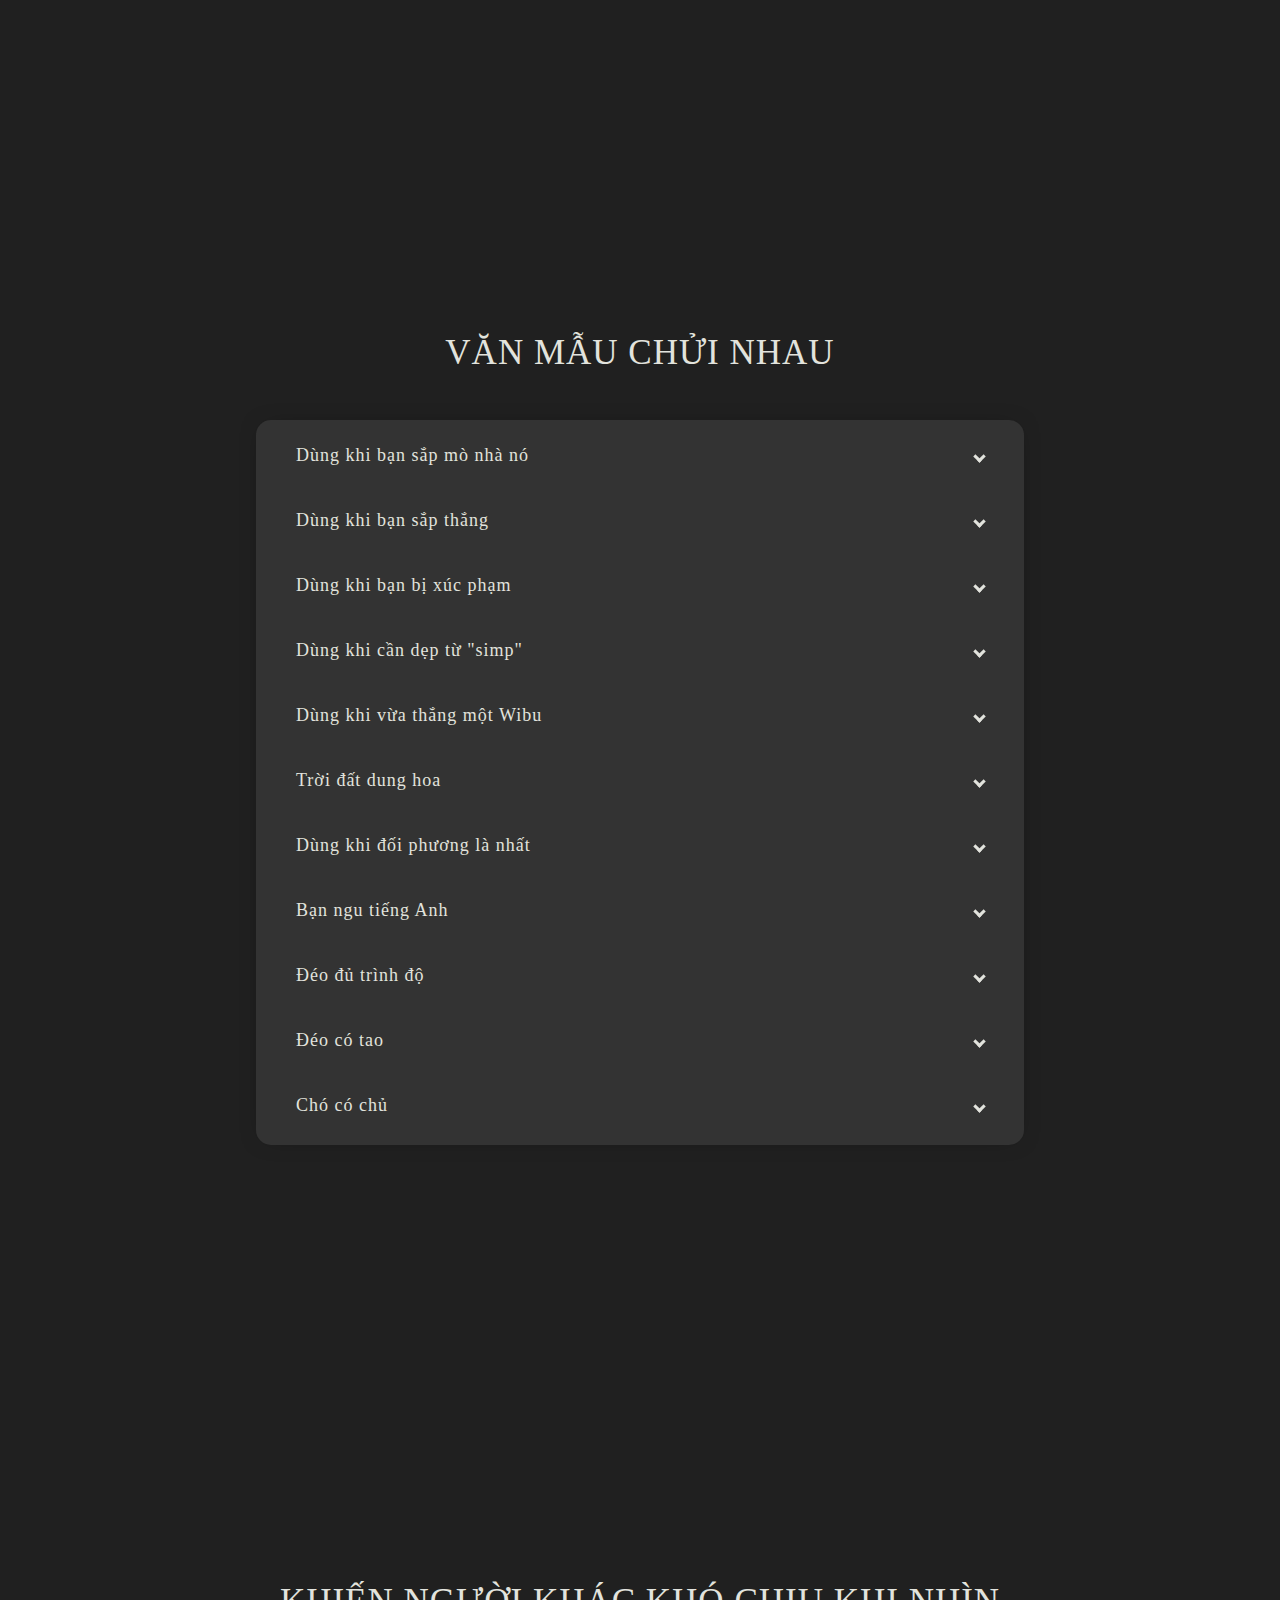
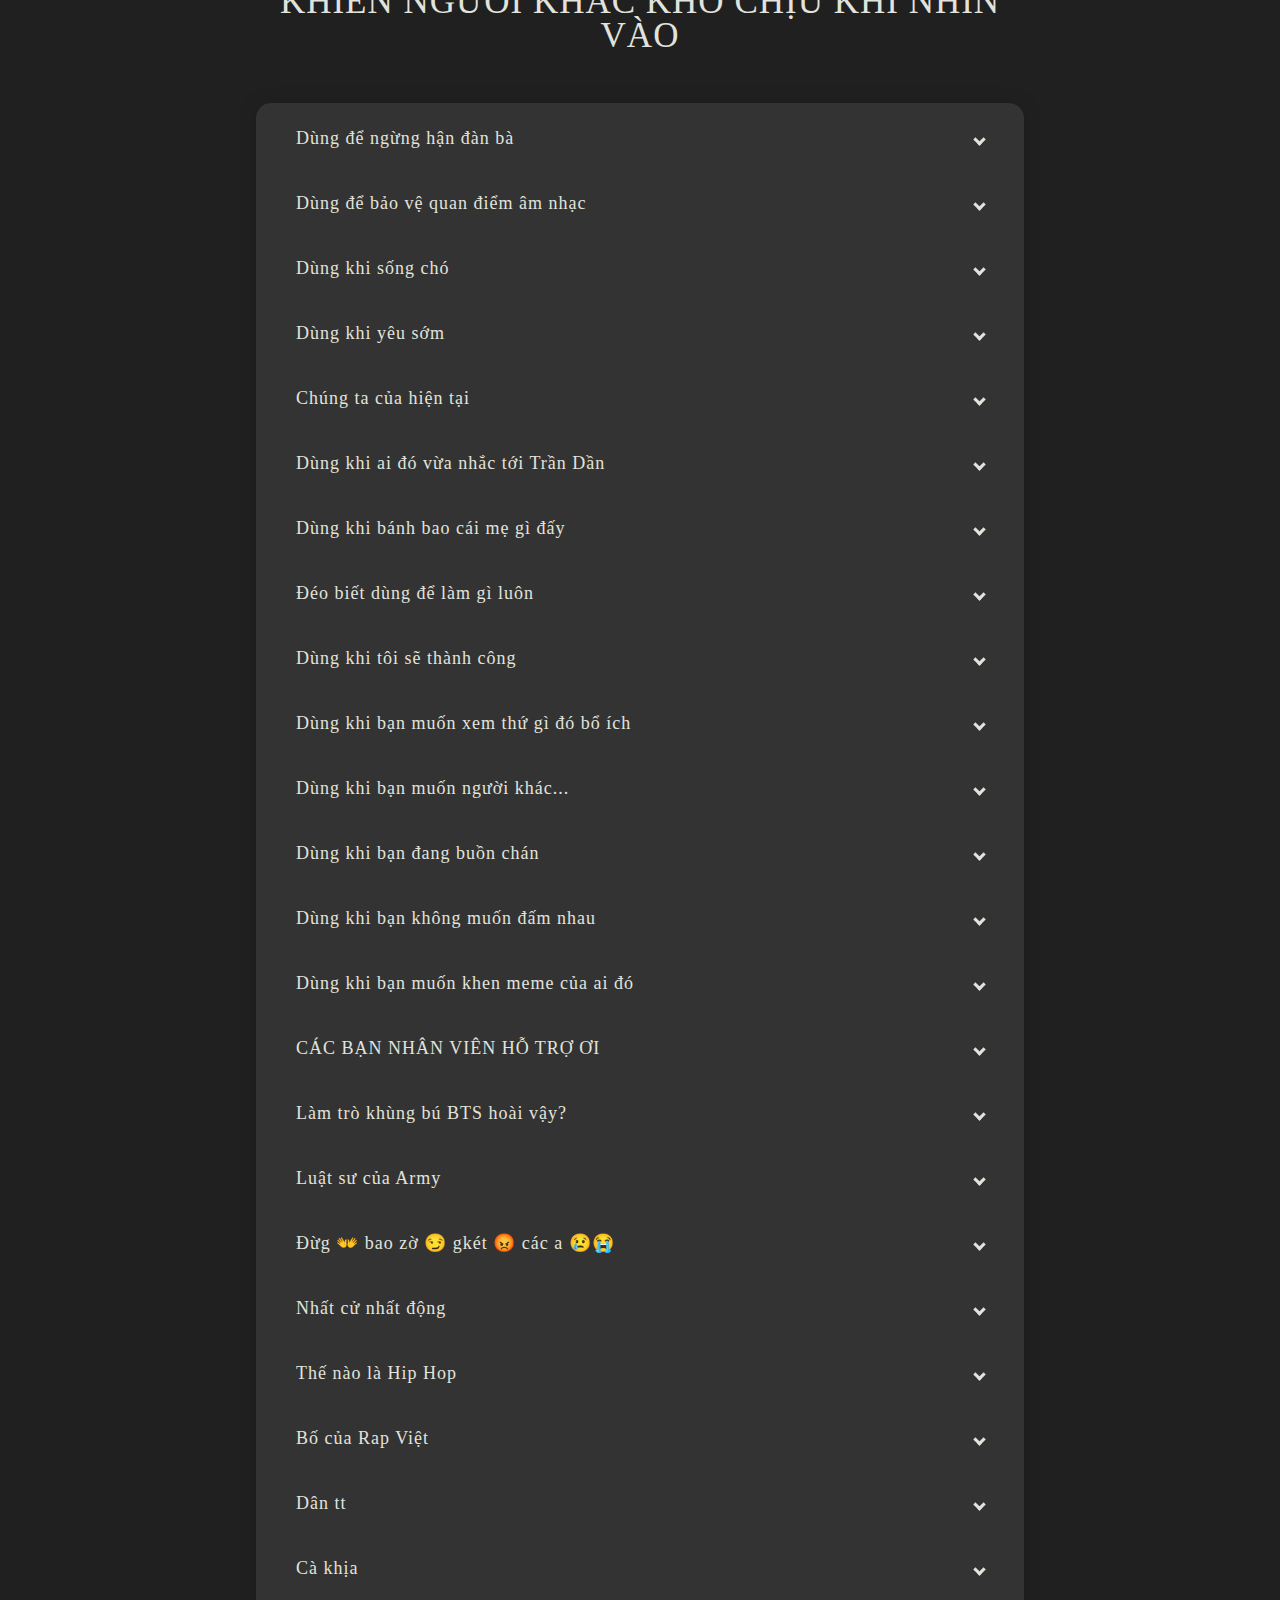
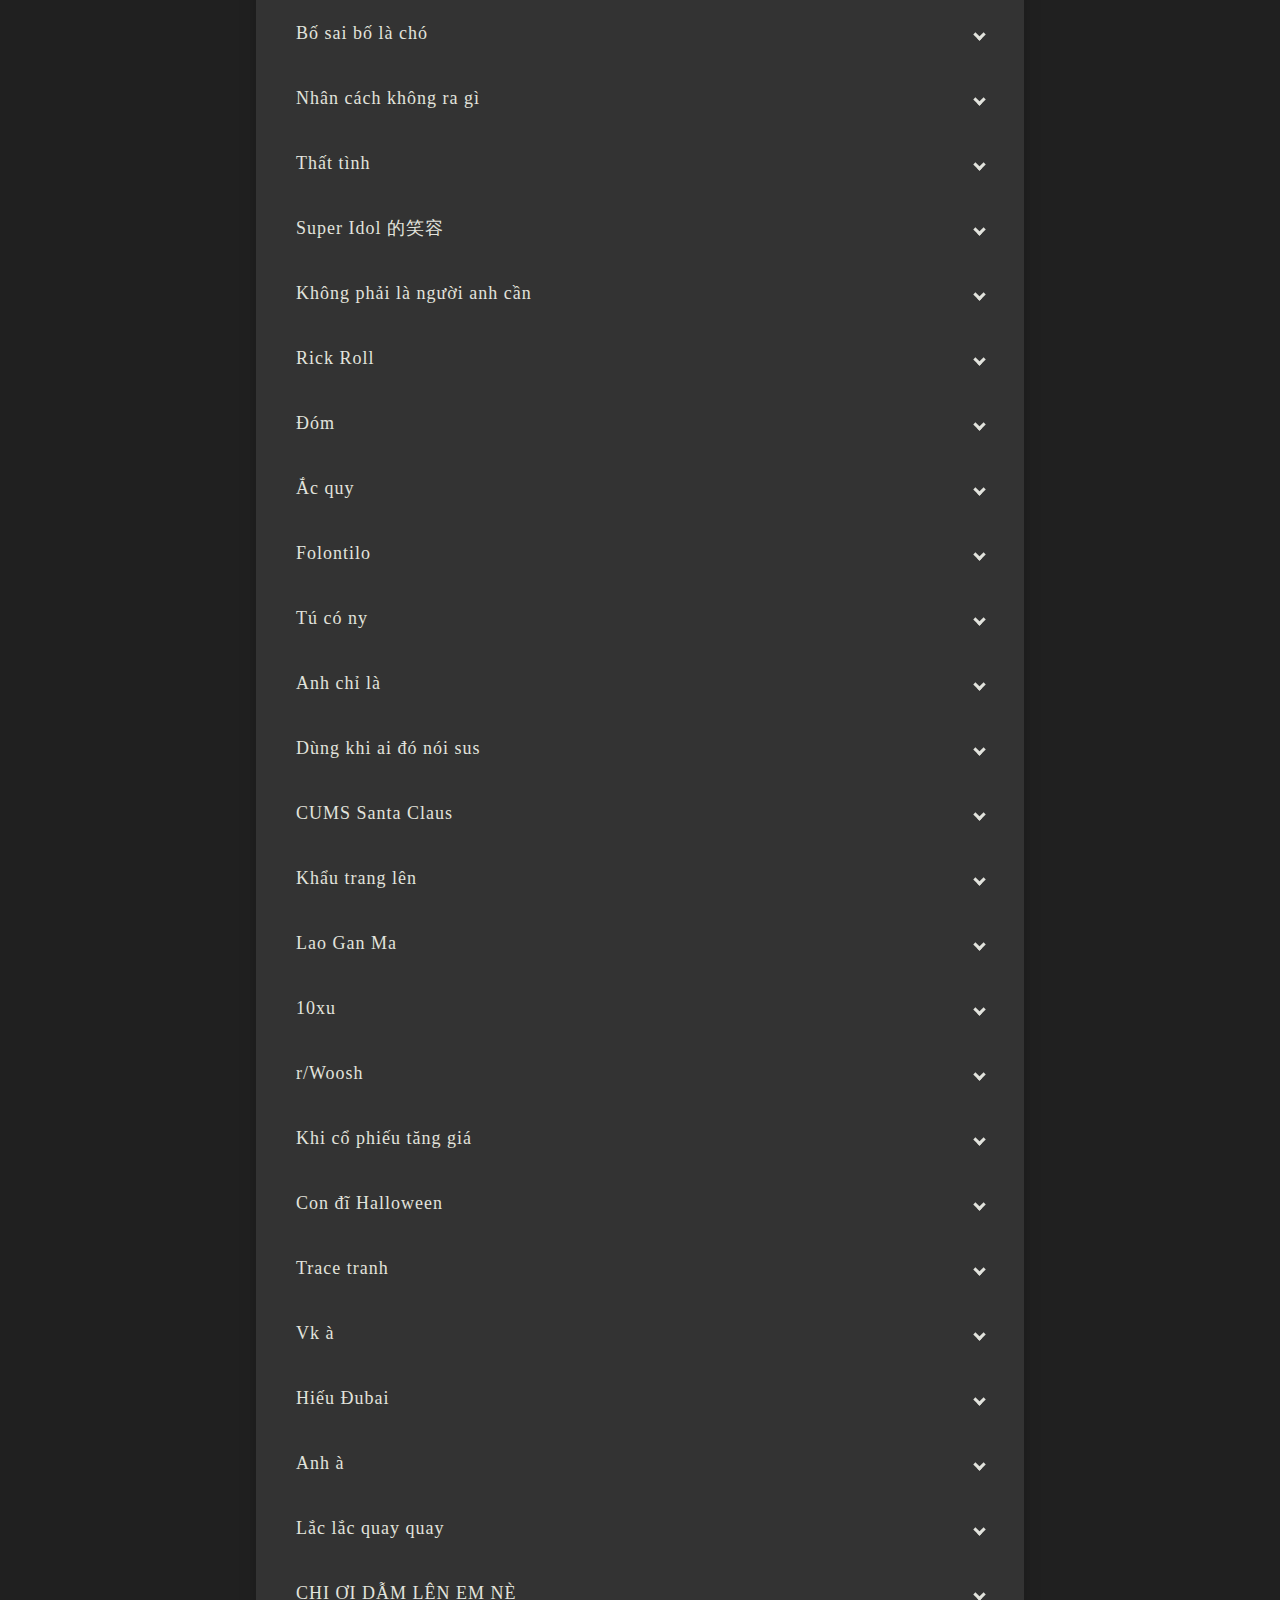
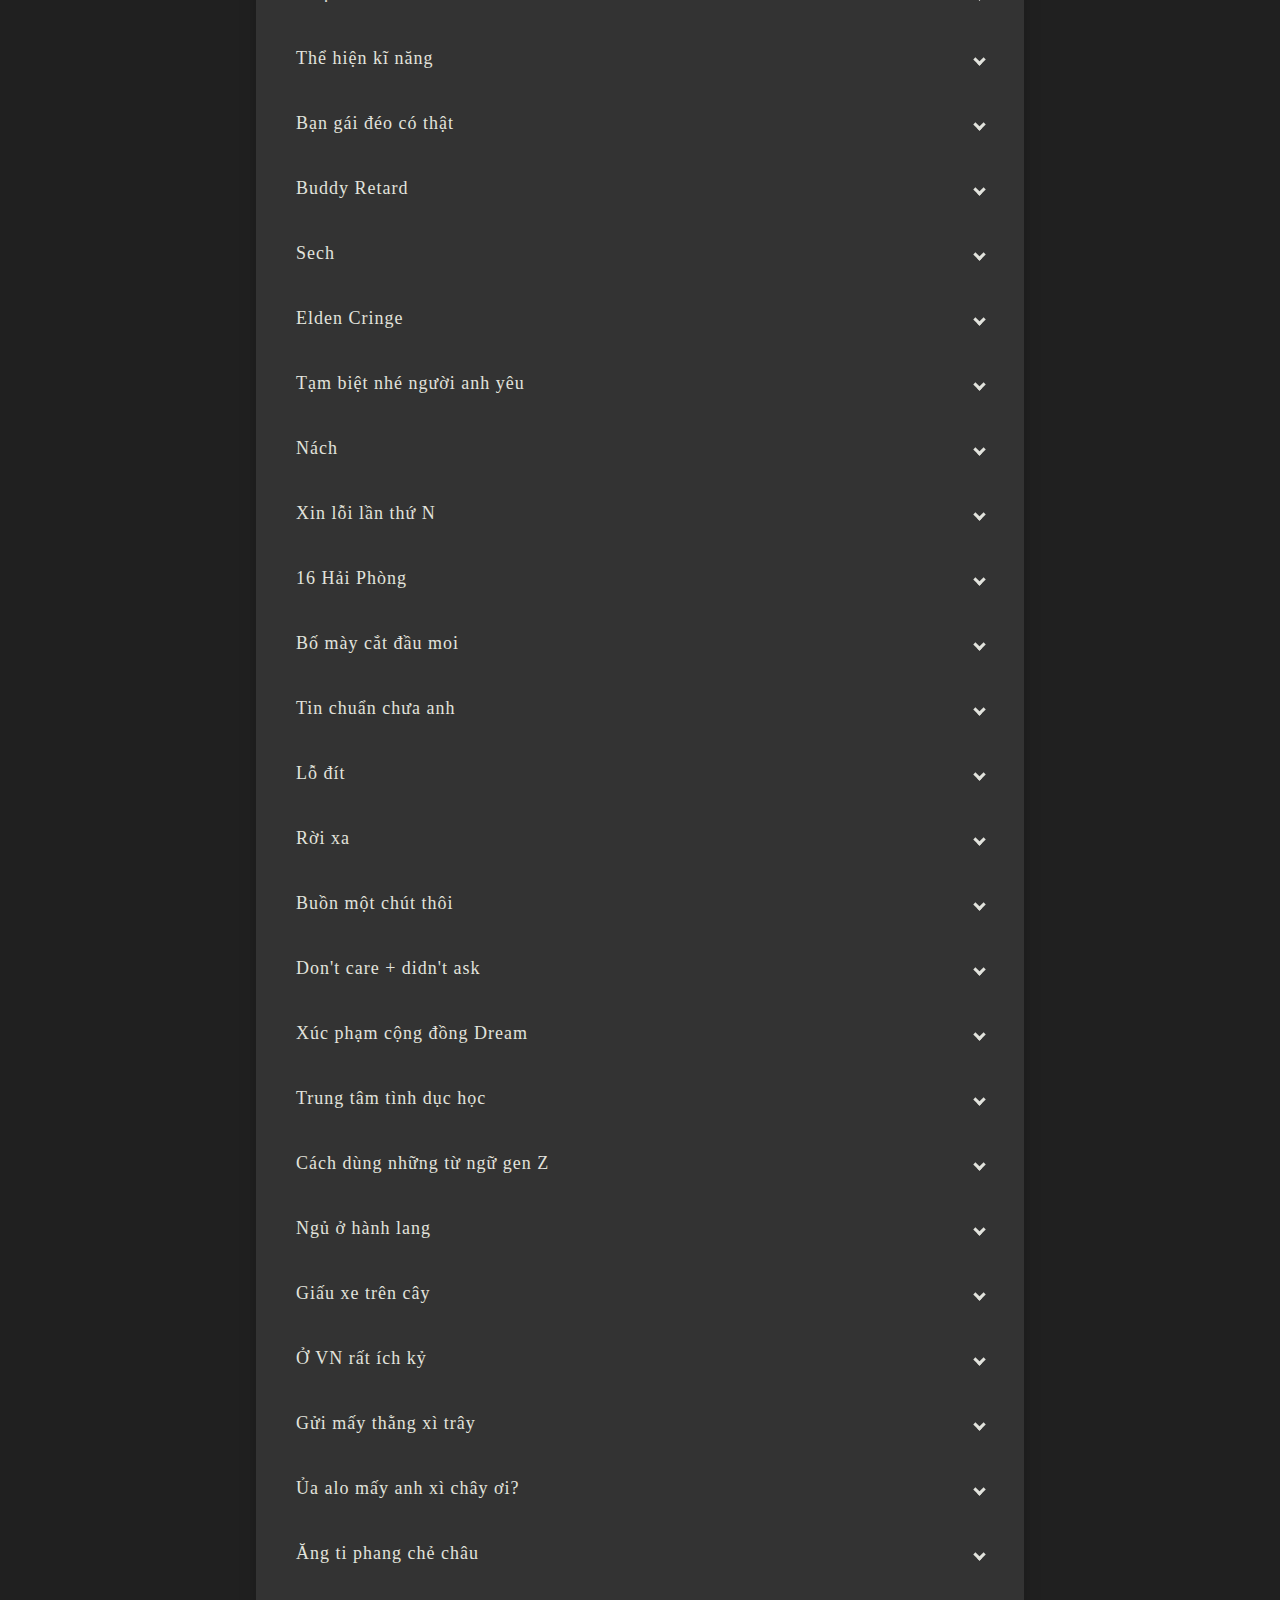
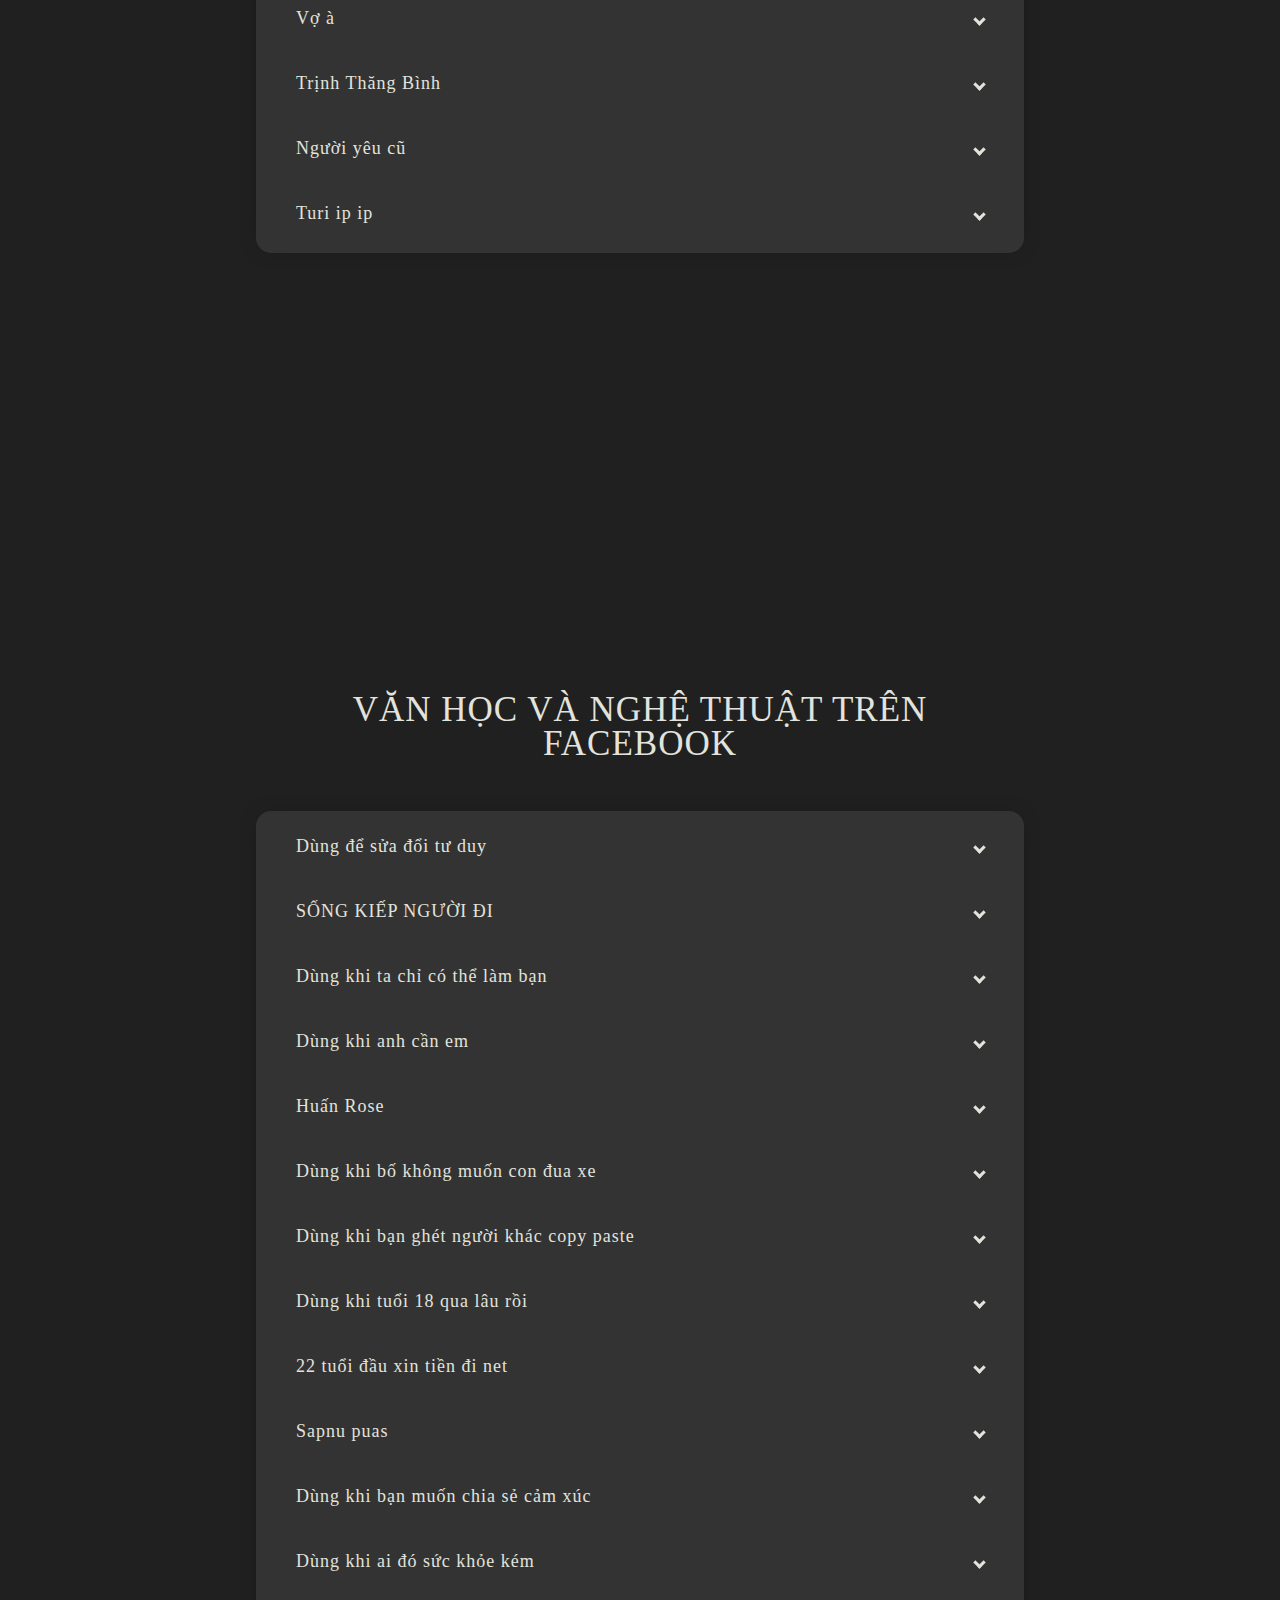
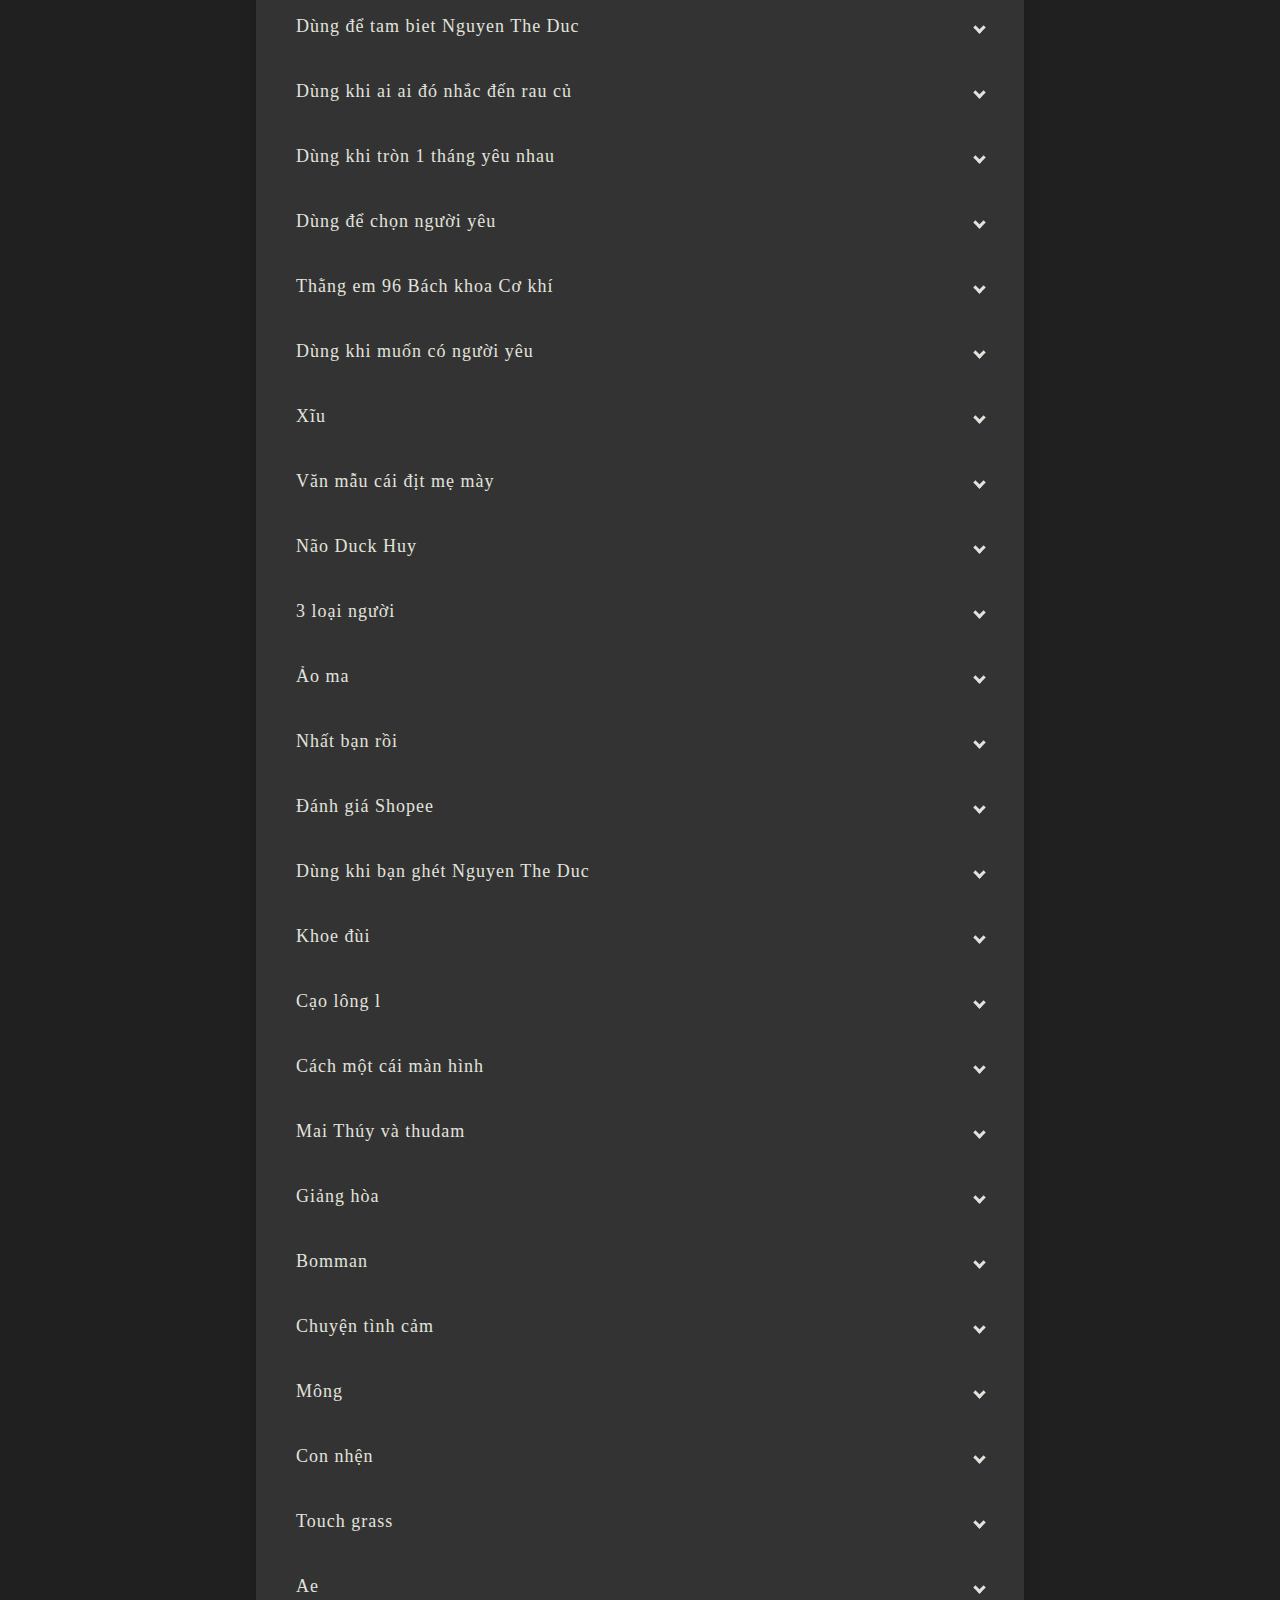
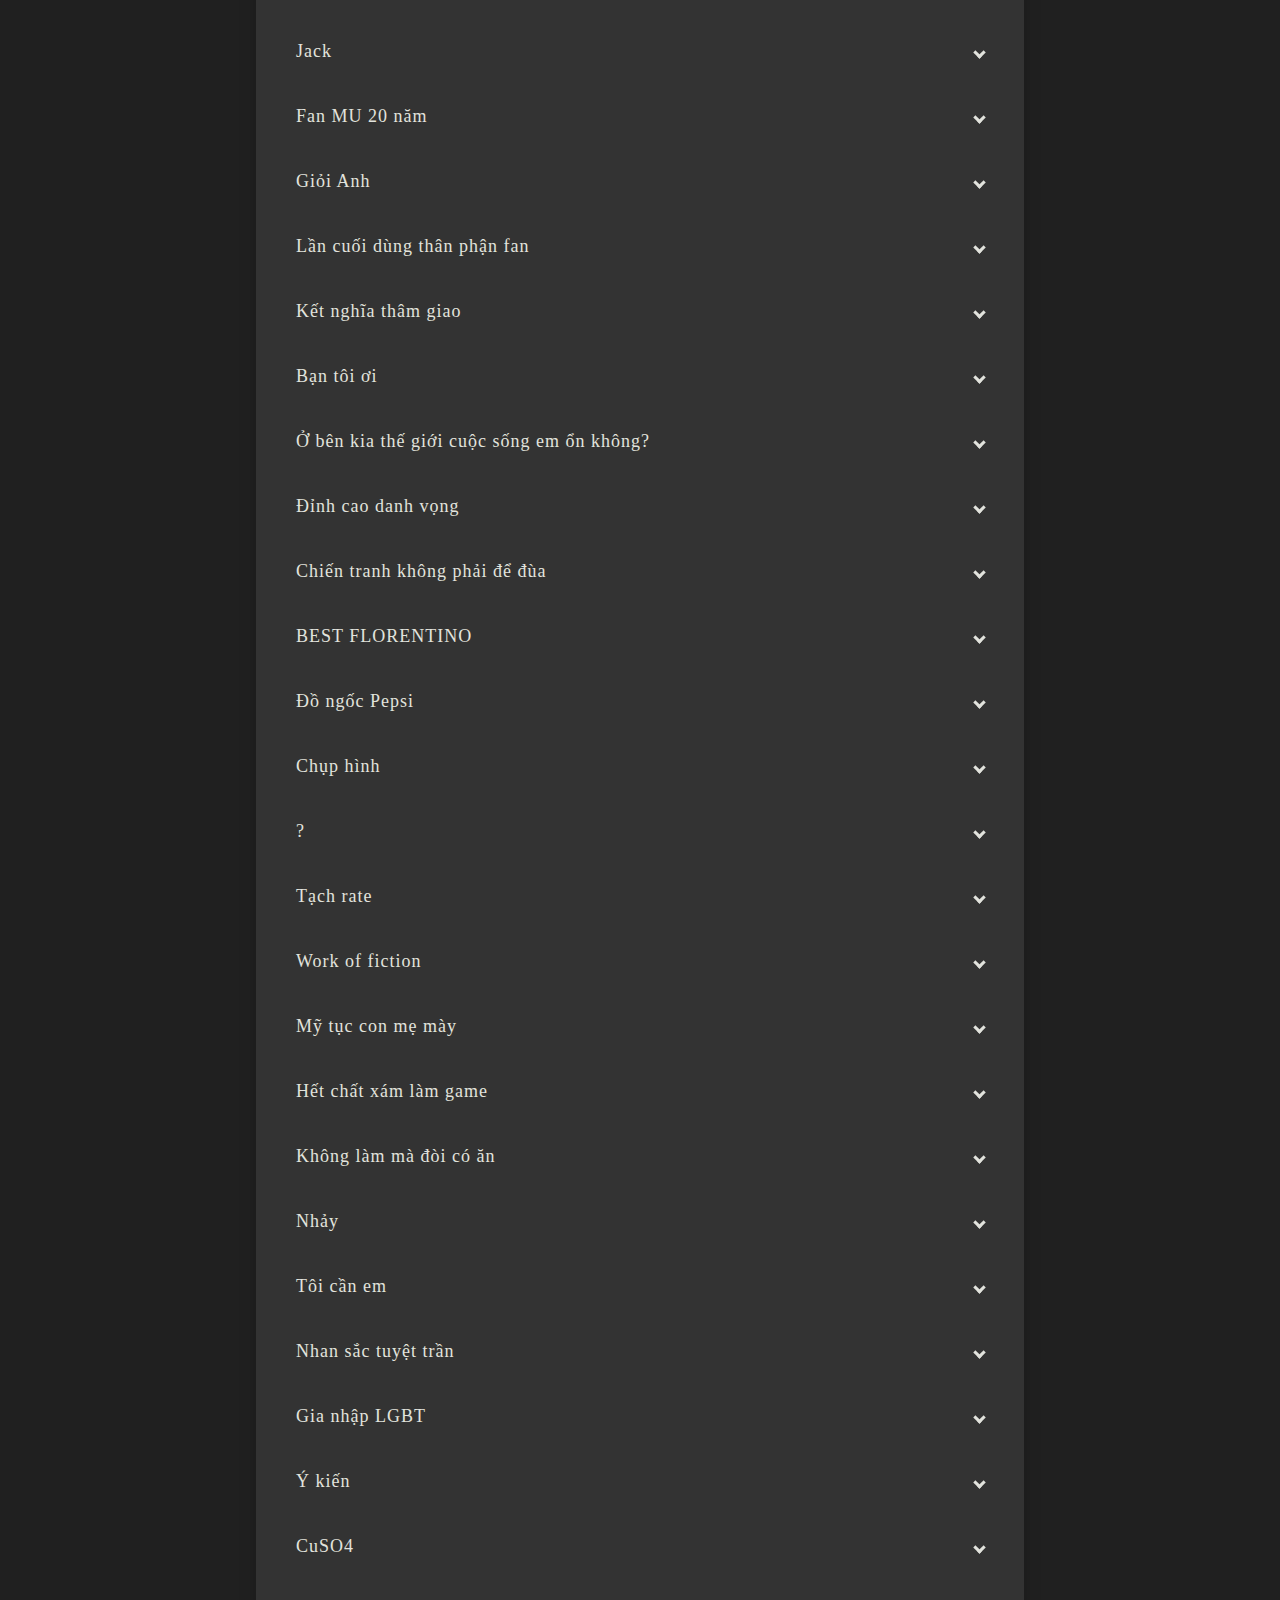
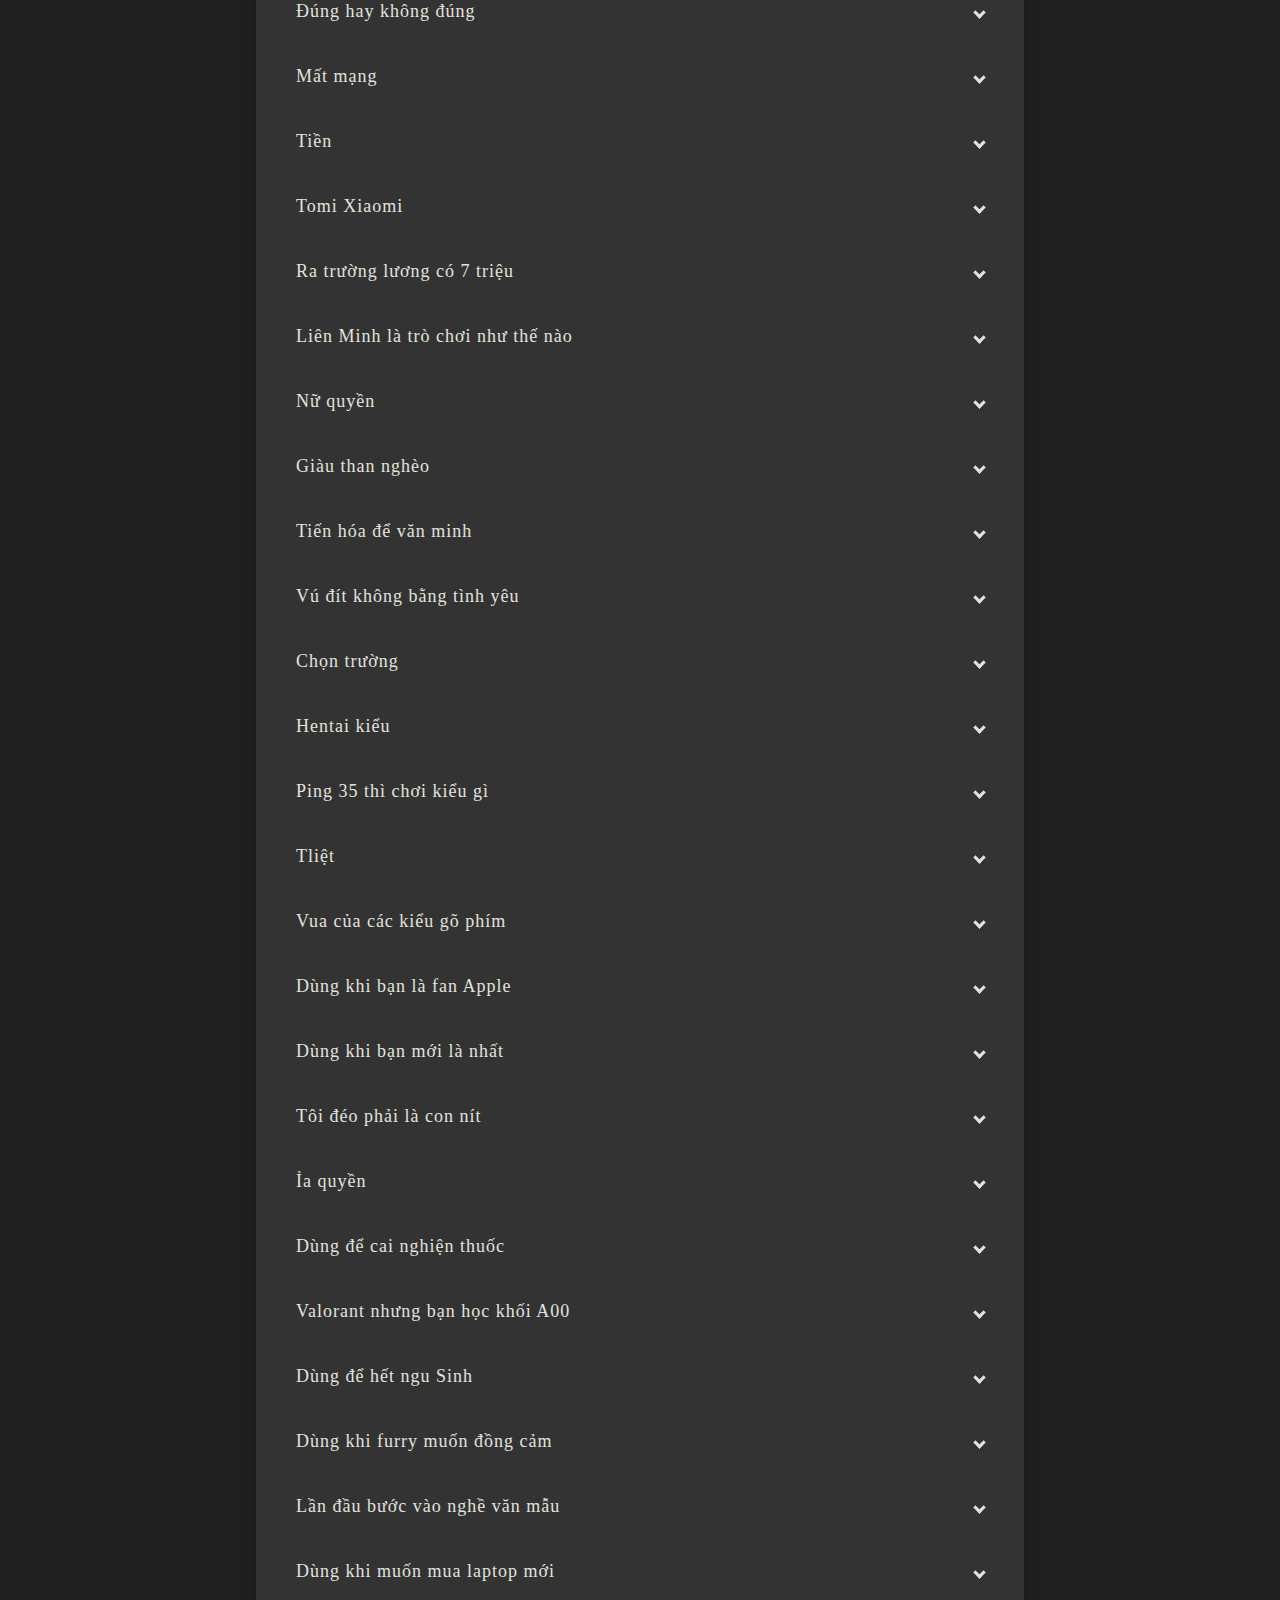
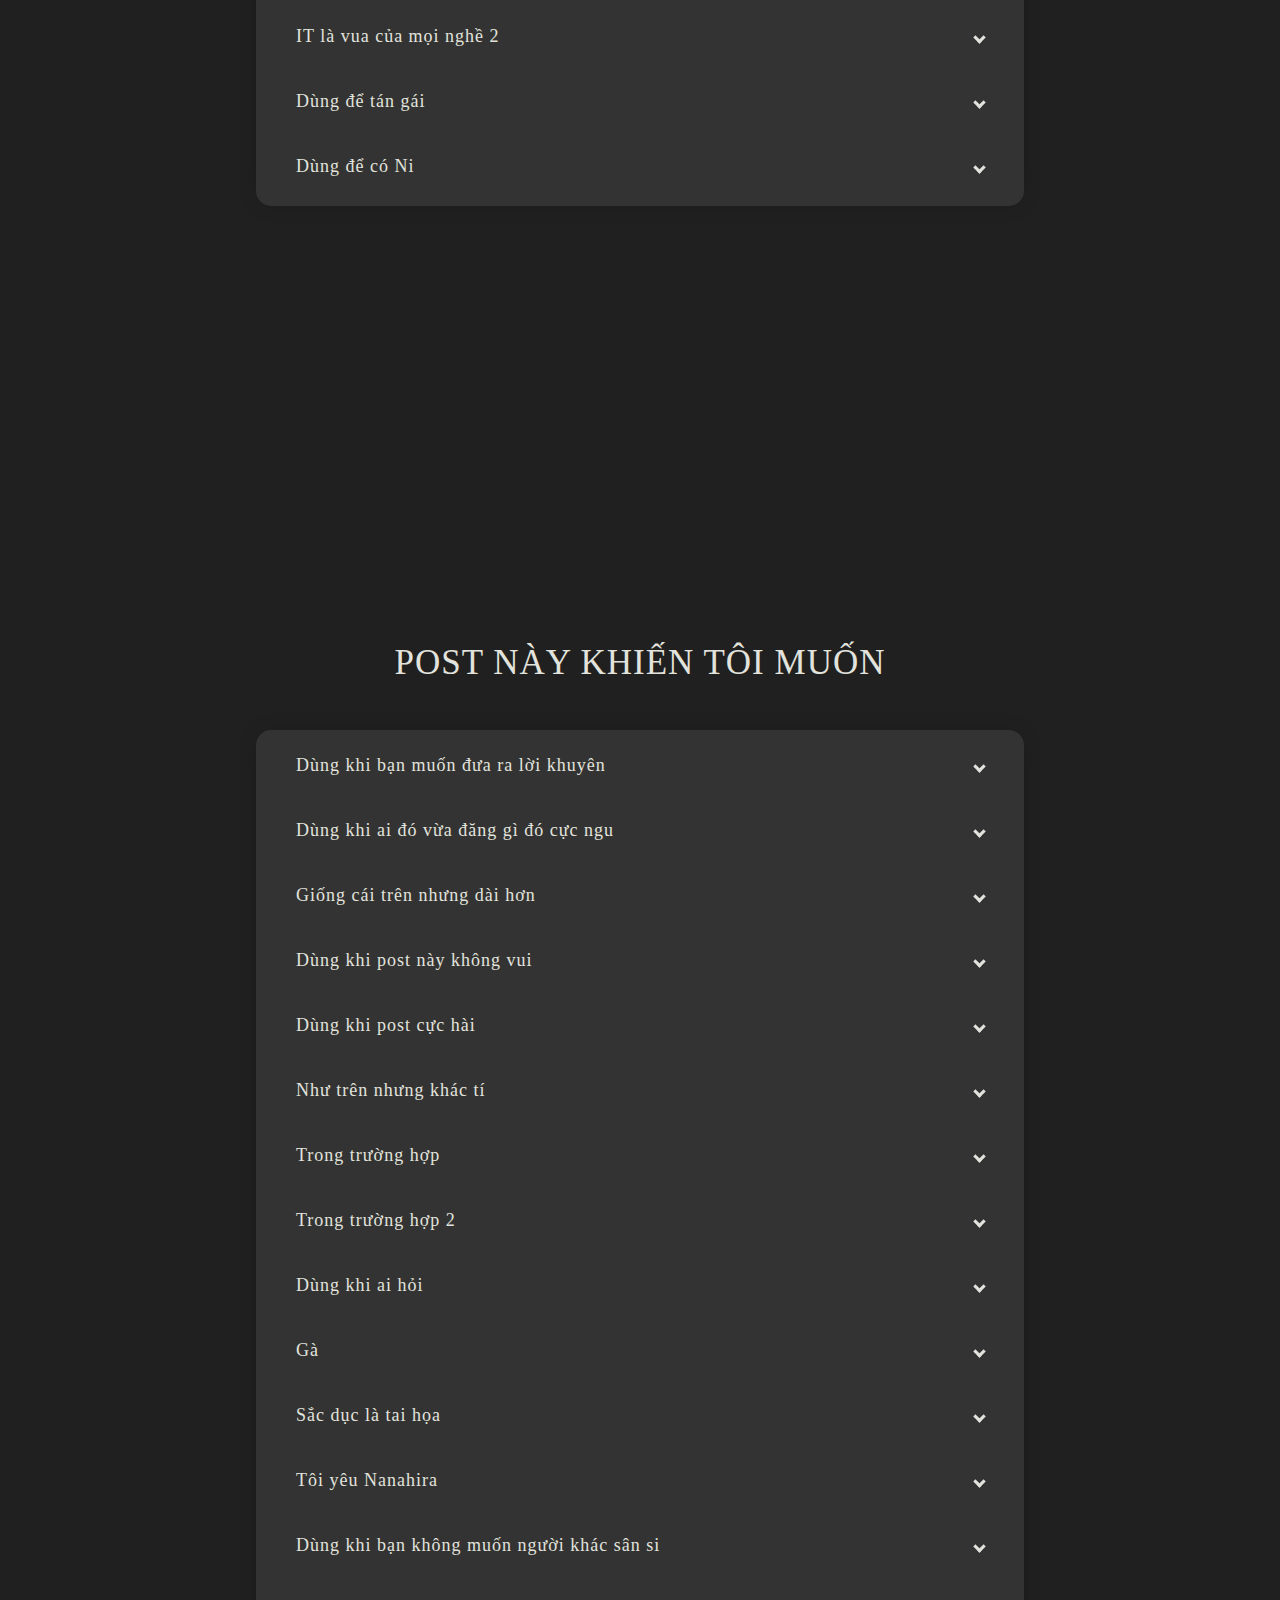
==== commit 1dbe0516: "Nothing much" ====
--- a/index.html
+++ b/index.html
@@ -19,14 +19,14 @@
 'https://www.googletagmanager.com/gtm.js?id='+i+dl;f.parentNode.insertBefore(j,f);
 })(window,document,'script','dataLayer','GTM-MWZLMS2');</script>
 <!-- End Google Tag Manager -->
-<link rel="shortlink" href="ditmenavi.xyz">
-    <meta property="og:url" content="ditmenavi.xyz">
+<link rel="shortlink" href="ditmenavi.com">
+    <meta property="og:url" content="ditmenavi.com">
     <meta property="og:title" content="Địt Mẹ Navi">
     <meta property="og:type" content="website">
     <meta property="og:description" content="Ok ok bạn là nhất, nhất bạn luôn Bạn luôn đúng, tôi mới là người sai Bạn thắng mình thua được chưa ? Bạn xứng đáng là kẻ nắm giữ đáp án chính xác của nhân loại Bạn mà đã nói là không thể sai được. Bạn nói chí phải, không ai làm lại bạn được luôn.">
     <meta property="og:locale" content="vi_vn">
-    <meta property="og:image" content="https://ditmenavi.xyz/30-43-256.png"/>
-    <link rel="icon" type="image/x-icon" href="https://ditmenavi.xyz/30-43-64.png">
+    <meta property="og:image" content="https://ditmenavi.com/favicon200.png"/>
+    <link rel="icon" type="image/x-icon" href="https://ditmenavi.com/favicon.ico">
     <meta title="Địt Mẹ Navi. Ai mượn bạn nói mà cái địt mẹ bạn lúc lồn nào cũng “aI hỎi?”">
     <meta name="viewport" content="width=device-width, initial-scale=1.0">
     <meta name="keywords" content="Địt mẹ Navi, ditmenavi, địt mẹ navi, Địt mẹ Wibu, ditmewibu, địt mẹ wibu, neekowo, Neekowo, NeekOwO, Văn mẫu, Wibu, Chửi nhau, Osu, Buddy retard, Csgo, VN-CSGO, vn csgo, thiểu năng, Copypasta, Astralis, Navi, Liquid, Liquit, wibu là j, wibugem, wibu nghĩa là gì, wibu ca, wibu never die, wibu là, wibu chúa, wibu là j trên facebook, wibu gem, wibu anime, wibu avatar, wibu anime là gì, wibu anime tv, wibu app, wibu và otaku, wibu autotune, wibu artinya, wibu là gì, what's wibu, a suitable wibubox entry was not found (17), what is a wibu key, what is a wibu control file, what does a wibu mean, meaning of a wibu, a itu wibu, wibu là cái gì, wibu là ai, anti wibu, wibu có nghĩa là gì, con wibu, waifu bot, waifu bot discord, waifu background, waifu best, waifu bot discord commands, waifu bot commands, waifu bait, waifu bots discord, wibu ca lời, wibu chúa là gì, wibu code, wibu code dạo, wibu ca lyric, wibukey c'est quoi, serveur wibukey c'est quoi, wibu division twitter, wibu dongle, wibu download, wibu driver, wibu definition, wibu drivers, wibu downloads, wibu dadakan, wibu.d, wibu để làm gì, đồ wibu, đm wibu, wibu thượng đẳng, ảnh wibu đẹp, wibu ca đại thanos, ảnh wibu đôi, wibu dùng để làm gì, wibu emoji, wibu encryption, wibu english, wibu.exe, wibu edgy, wibu elite, wibu elite adalah, wibu elite artinya, wibu email, wibukey é virus, butler alliance e. v, cos'è wibu, o que é wibukey, wibu e mail adresse, cos'è wibu codemeter, o que e wibu, ping lê wibu, wibu game, wibu gaming, wibu gif, wibu girl, wibu gang lyrics, wibu gruppe, wibu gang, g wibu code, g chan wibucode, g-chan wibu core, wibu hóa, wibu handschutzcreme 100 ml, wibu high school, wibu harem, waifu hack, wibu hd, wibu handschuhe, wibu hautschutzcreme, wibuixap.h, wibu impact, wibu icon, wibu indonesia, wibu in english, wibu in japanese, wibu installer, wibu ip protection, wibu itu apa, i'm wibu, i met wilbur soot in real life, i saw a wabub, wibu key là gì, wibu khác otaku, wibu không có quyền công dân, wibu khác gì otaku, wibu key, k wibus, wibu là gì wiki, wibu lord, wibu lord là gì, wibu la từ miệt thị, wibu l, wibu meme, wibu meaning, wibu music, wibu memes, wibu mundschutz, wibu meaning in malay, wibu maksud, wibu means, wibubae_m, wibu nghĩa là j, wibu nữ, wibu nam, wibu naruto, wibu never die kimetsu, wibu nhạc, wibu otaku là gì, wibu otaku, wibu online shop, wibu objekt plus, wibu otaku adalah, wibu one piece, wibu online, wibu otaku artinya, wibukey o que é, wilbur o powers, wibu o que e, o que é wibucm64.dll, o que significa wbu, gối ôm waifu, wibu là g, wibu pack minecraft, wibu phim, wibu pack minecraft pe, wibu ping lê, wibu pflege plus, wibu playerduo, wibu protection, wibu pic, wibu box/p, george p wilbur, wibu quiz, wibu quotes, wibu quora, wibu qui, wibu trung quốc, quote wibu, quiz wibu haikyuu, quotes wibu lucu, que es wibukey, wibu rách, wibu rap, wibu room, wibu rác, wibu rẻ rách, wibu rack là gì, wibu station, wibu shop, wibu song, wilbur soot, wibu sama, wilbur scoville, wilbur soot fanart, wilbur soot merch, wibusubs, wilbur s, wibud s.c, wibu test, wibu thì sao, wibu truyện tranh, wibu team, wibu thì sao hả tụi tao luôn cao cả, waifu trong anime là gì, wibu tiếng nhật, wibu time, wibu t, wubi ubuntu, wibu urban dictionary, wibu usb dongle, wibu uhr, wibu universal firm code, wibu usb driver, wibu usb, wibu update, wibu box/u+, wibu và otaku là gì, wibu và wibu, wibu voz, wibu văn mẫu, wibu và wibu là gì, wibu và fan anime, wibu và weeaboo, v-ray wibukey, wibu x2, wibu x kpop, wibu x soft, wibu x kpopers, wibu có xấu không, wibu tốt hay xấu, hình xăm wibu, x wibusoft copy, x wibusoft, tulisan x biru soft, tommy x wilbur, wilbur x quackity, wilbur x reader, wibu youtube, wibu yang sukses, you wibu, em yêu wibu, yandere waifu, youtube wibu, younghoon wibu, yang wiki, ý nghĩa wibu, wibu việt nam, wibu 2d, wibu 2 weird, wibu 2x, wibu 2021, 24434 wibu, ujian wibu 2020, ujian wibu 2021, film wibu 2020, woburn 2, marshall woburn 2, wibukey 2_64.sys, wibu 3d, foto wibu 3d, wallpaper wibu 3d, wibu key 32 bit, wibu error 303, wibu error 38, story wa 30 detik, wibu key api 3.0 download, wibu 4k, wallpaper wibu 4k, wibu stadium 4, nama wibu 4 huruf, 4 alasan wibu dibenci, wibu händedesinfektion 500 ml, wibu driver 64 bit, wibu runtime 64, wibu share 64 dll, wibu gerstenstieg 6 ahrensburg, wibu cm 64.dll download, wibu key 6.10 download, wibu shell ext 64 fatal error, wibu gerstenstieg 6, wibusubs 6 from high and low the worst, wibusubs 6 from high and low, wibusubs 6 from high and low the worst episode 5, wibu 7.10a, wibu 7.3, wibu 7.21a, 7388 wibu rd, 7388 wibu rd deforest wi 53532, 7327 wibu rd, wibu codemeter 7.10a, wibu codemeter 7.10, 8 tingkatan wibu, wibu tanggal 9 ada apa, tanggal 9 wibu, wibo 930, chửi nhau bằng hình ảnh, chửi nhau văn minh, chửi nhau bằng tiếng anh, chửi nhau trên mạng, chửi nhau tiếng trung, chửi nhau bằng thơ, chửi nhau trên mạng xã hội, chửi nhau bằng hóa học, chửi nhau tiếng anh, chửi nhau tiếng anh là gì, chửi nhau tiếng nghệ an, chửi nhau gây mất an ninh trật tự, chửi nhau nói tiếng anh là gì, anh chửi nhau, app chửi nhau, audio chửi nhau, công an chửi nhau với dân, ăn nhậu chửi thề, công an chửi nhau, chửi ko tục, chửi ngoa, chửi hay chữi, chửi rủa, lyric chửi nhau, bị vợ chửi, vợ chửi, chửi nhau bằng tiếng trung, chửi nhau bằng tiếng hàn, chửi nhau bằng tiếng dân tộc thái, chửi nhau bằng tiếng nhật, bài chửi nhau hay nhất, bài phốt chửi, chửi nhau có văn hóa, chửi nhau cực gắt, chửi nhau có học thức, chửi nhau có nghĩa là gì, chửi nhau đánh con gì, cách chửi nhau có văn hóa, stt chửi nhau cực độc, chửi nhau sao cho ngầu, các câu chửi nhau, cách chửi nhau hay, cách chửi lộn, chửi nhau bằng ảnh, chửi nhau dịch, chửi nhau bằng tiếng dân tộc tày, chửi nhau bằng ca dao tục ngữ, dạy chửi nhau, đầu năm chửi nhau, chửi nhau đầu cắt moi, chửi nhau đầu moi, chửi nhau đánh ghen, chửi nhau đáng yêu, chửi đánh nhau, mơ chửi nhau đánh con gì, cãi chửi nhau đánh con gì, câu chửi nhau, chửi hay tục, những câu chửi nhau, em chửi nhau, anh em chửi nhau đánh con gì, chửi nho, câu chửi lộn, chửi nhau gắt, chửi nhau trong game, chửi nhau là gì, chửi nhau nghĩa là gì, giang hồ chửi nhau, google chửi, chửi nhau hay, chửi nhau hay nhất, chửi nhau hài, chửi nhau hài hước, chửi nhau hoài, chửi nhau tiếng hàn, những câu chửi nhau hay, chửi nhau bằng icon, từ chửi, mấy câu chửi, cách chửi nhau khiến người khác phải câm, chửi nhau sau khi chia tay, chửi nhau tiếng khmer, không chửi nhau, chửi. kêu. đấm. đá, tú chửi hay, chửi nhau là số mấy, chửi nhau là số bao nhiêu, chửi nhau lịch sự, chửi nhau là, cách chửi nhau luôn thắng, chửi nhau trong liên quân, chửi nhau meme, chửi nhau miền bắc, chửi nhau mày, chửi nhau mà, chửi nhau số mấy, meme chửi nhau, chửi nhau như chó, chửi nhau tiếng nhật, thơ chửi nhau ngắn, chửi nhau tiếng nga, những câu nói chửi nhau, chửi nhau trên mạng online, câu chửi hay tục, mơ chửi nhau, mơ chửi nhau đánh đề con gì, mơ chửi nhau với bạn, mơ chửi nhau với chồng, mơ chửi nhau với người khác, mơ chửi nhau với mẹ, mơ chửi nhau với nyc, nằm mơ chửi nhau, chửi nhau tiếng pháp, chửi nhau tiếng philippin, phim chửi nhau, rap chửi nhau, rap chửi nhau hay nhất, những câu rap chửi nhau, nhạc rap chửi nhau, các câu rap chửi nhau, những câu rap chửi nhau hay, câu rap chửi nhau, chửi nhau qua điện thoại, chửi nhau bằng tiếng quảng đông, chửi nhau tiếng trung quốc, chửi nhau remix, chửi nhau bằng rap, chửi rap, chửi nhau bằng số, stt chửi nhau, stt chửi nhau với người yêu, chửi lộn số mấy, status chưi nhau, số đề chửi lộn, chửi nhau tiếng thái, tin nhắn chửi nhau, chửi gắt, câu chửi nhau hay, từ chửi nhau trong tiếng nhật, cách chửi nhau thấm, chửi nhau với bạn, chửi nhau văn hoá, chửi nhau với chồng, chửi nhau với chó, mơ chửi nhau với người lạ, cách chửi nhau văn minh, video giang hồ chửi nhau, chửi lộn tục, những câu chửi lộn, những từ chửi, chửi nhau là số gì, những câu chửi tinh tế, 2 ông già chửi nhau, 2 thằng trẻ trâu chửi nhau, 2 ông câu cá chửi nhau, nhưng câu chửi nhau hay nhất, chửi mấy thằng nhiều chuyện, cách chửi nhau hay nhất, cách chửi những thằng ngu, florentino tinh hệ, florentino meme, florentino seven, florentino giám sát tinh hệ, florentino ultraman, florentino cầu thủ, florentino là ai, florentino liên quân, florentino anime, florentino avatar, florentino aov, florentino an thần, florentino ảnh, florentino là gì, florentino ra mắt, florentino bựa, florentino bồ đào nha, florentino bị giảm sức mạnh bao nhiêu lần, florentino bao nhiêu vàng, florentino build, florentino background, florentino bị giảm sức mạnh, florentino bình luận, florentino chế, florentino chibi, florentino cute, florentino chỉnh sửa, florentino cheems, florentino cười, florentino con lính, florentino dịch, florentino dịch sang tiếng việt, florentino dls, florentino dịch sang tiếng việt là gì, florentino dịch ra tiếng việt là gì, florentino dịch ra là gì, florentino dạ hội, florentino đọc, florentino đọc là gì, florentino đeo khẩu trang, florentino đi rừng, florentino đá bóng, florentino đam mỹ, florentino đi đường nào, florentino đoạn tuyệt nàng đi, florentino exe, florentino emoji, florentino enzo, florentino pê giàu cỡ nào, florentino gif, florentino giảm sức mạnh, florentino girl, florentino giám sát tinh hệ chibi, florentino gái, florentino giáng sinh, florentino giám sát tinh hệ giá bao nhiêu, florentino g. lavarias, florentino hài, florentino highlight, florentino hoạt hoạ, florentino hình nền, florentino hy lạp, florentino hair, florentino highlight osu, florentino hóa học, florentino h. hornedo, florentino icon, florentino id roblox, florentino id song, florentino ibrain morris luís, fiorentino italy, florentino interstellar council, florentine iris, florentino and femina, is florentino perez, florentino i el diablo, servando i florentino, florentino kiếm sĩ olympic, florentino khắc chế, florentino kỹ năng, florentino kí tự đặc biệt, florentino kit number, florentino lên đồ, florentino là j, florentino lyrics, florentino là nam hay nữ, florentino là tướng gì, florentino mùa 20, florentino múa cực gắt, florentino minecraft, florentino mèo, florentino múa, florentino mùa 21, florentino mặc định, florentino nhạc, florentino nghĩa là gì, florentino ngoài đời, florentino ngầu, florentino noel, florentino người que, florentino nerf, florentino ngọc, florentino olympic, florentino osu, florentino o fiorentino, florentino png, florentino phải nói là cực gắt, florentino phát âm, florentino padoru, florentino quá ghê gớm, florentino remix, florentino rượu, florentino roll, florentino rượu vang, florentino aov png, florentino roblox, florentino skin, florentino skin minecraft, florentino siêu nhân, florentino seven 4k, florentino siêu việt, florentino skin mới, florentino skill, florentino thần thoại hy lạp, florentino tết, florentino tiệc bãi biển, florentino tú có ny, florentino thần thoại hy lạp sự kiện, florentino tiktok, florentino tinh hệ 4k, t là florentino, florentino ui một tình huống, florentino ui, florentino vũ kiếm sư, florentino vẽ, florentino vương giả vinh diệu, florentino vs allain, florentino văn mẫu, florentino voice, florentino và đây là, florentino vs yasuo, florentino v pnb, florentino v rivera, florentino v florentino, amor v florentino, maricalum v florentino, florentino x richter, florentino x astrid, florentino x enzo, florentino x thorne, florentino x veres, florentino xoá nội năng, florentino xa trach, florentino x riktor, quotenkönig x florentino, florentino yêu ai, florentino youtube, quá ghê gớm và đây là florentino, quá ghê gớm và đây là florentino lời, quá ghê gớm meme, quá ghê gớm và đây là, quá ghê gớm và đây là florentino mp3, quá ghê gớm và đây là florentino gốc, quá ghê gớm florentino, quá ghê gớm và đây là flo, quá ghê gớm và đây là florentino lyrics, quá ghê gớm và đây là florentino meme, quá ghê gớm và đây là florentino copy, quá ghê nuôn, lời bài hát quá ghê gớm, quá ghê gớm copy, quá ghê gớm và đây là florentino chữ, quá ghê gớm và đây là florentino, quá ghê gớm lyrics, quá ghê gớm mp3, quá ghê gớm nhạc, quá ghê gớm remix, quá ghê gớm tiktok, quá ghê gớm và đây là johnny đặng, quá ghê gớm và đây là jack, buddy retard là gì, osu buddy retard, vietnam anime buddy retard, ok buddy retard discord server, formula buddy retard, ok buddy retard merch, ok buddy retard minecraft server, ok buddy retard breaking bad, ok buddy retard meme template, ok buddy retard gifs, ok buddy retard hall of fame, okay buddy retard reddit, ok buddy retard font, why is ok buddy retard private">
@@ -54,7 +54,6 @@
       </script>
     <script src="jquery-min.js"></script>
     <!-- End copy text code -->
-    <!-- <script src="smoothscroll.js"></script> -->
 </head>
 
 <body>
@@ -71,20 +70,23 @@
     </div>
     <h3 id="loaderText">Dit me Viettel</h3>
 </div>
+<div class="sidebar-tab" id="sidebarTab" onclick="toggleSidebar()">
+    <div id="sidebarTabIcon" class="icon fa-solid fa-angle-right"></div>
+</div>
 <div class="sidebar" id="sidebar">
     <a id="fuckdm2" class="sidebar-item" onclick="theThing()"><span class="icon fa fa-moon"></span></a>
-	<a href="#wibu" class="smoothScroll sidebar-item"><span class="icon fab fa-accessible-icon"></span></a>
-	<a href="#chuinhau" class="smoothScroll sidebar-item"><span class="icon fas fa-comments"></span></a>
-	<a href="#khochiu" class="smoothScroll sidebar-item"><span class="icon fas fa-flushed"></span></a>
-    <a href="#vanhoc" class="smoothScroll sidebar-item"><span class="icon fas fa-award"></span></a>
-    <a href="#postnay" class="smoothScroll sidebar-item"><span class="icon fas fa-bed"></span></a>
-    <a href="#osu" class="smoothScroll sidebar-item"><span class="icon fas fa-dot-circle"></span></a>
-    <a href="#csgo" class="smoothScroll sidebar-item"><span class="icon fas fa-hat-wizard"></span></a>
-    <a href="#hdh" class="smoothScroll sidebar-item"><span class="icon fas fa-solid fa-brain"></span></a>
-    <a href="https://queue.ditmenavi.xyz" class="sidebar-item emojipasta"><span class="icon fas fa-solid fa-list-check emojipasta"></span></a>
+	<a href="#wibu" class="smoothScroll sidebar-item" id="wibulink"><span class="icon fab fa-accessible-icon"></span></a>
+	<a href="#chuinhau" class="smoothScroll sidebar-item" id="chuinhaulink"><span class="icon fas fa-comments"></span></a>
+	<a href="#khochiu" class="smoothScroll sidebar-item" id="khochiulink"><span class="icon fas fa-flushed"></span></a>
+    <a href="#vanhoc" class="smoothScroll sidebar-item" id="vanhoclink"><span class="icon fas fa-award"></span></a>
+    <a href="#postnay" class="smoothScroll sidebar-item" id="postnaylink"><span class="icon fas fa-bed"></span></a>
+    <a href="#osu" class="smoothScroll sidebar-item" id="osulink"><span class="icon fas fa-dot-circle"></span></a>
+    <a href="#csgo" class="smoothScroll sidebar-item" id="csgolink"><span class="icon fas fa-hat-wizard"></span></a>
+    <a href="#hdh" class="smoothScroll sidebar-item" id="hdhlink"><span class="icon fas fa-solid fa-brain"></span></a>
+    <a href="https://queue.ditmenavi.com" class="sidebar-item emojipasta"><span class="icon fas fa-solid fa-list-check emojipasta"></span></a>
     <a href="https://ditmenavi.dev" class="sidebar-item emojipasta lastc"><span class="icon fas fa-solid fa-vial-circle-check emojipasta"></span></a>
     <!--<a id="form"><span class="icon fas fa-paper-plane submitvanmau"></span></a> -->
-    <div class="sidebar-text" id="sidebarText">
+    <div class="sidebar-text hidden" id="sidebarText">
         <div class="text">Dark Mode</div>
         <div class="text">Văn mẫu Wibu</div>
         <div class="text">Văn mẫu chửi nhau</div>
@@ -98,44 +100,27 @@
         <div class="text emojipasta lastc">Khu thử nghiệm</div>
     </div>
 </div>
-    <!--navbar 2-->
-    <div class="box-menu hidden" id="menu">
-		<div class="wrapper">
-			<div class="hamburger" id="menubutton">
-				<span></span>
-				<span></span>
-				<span></span>
-				<span></span>
-			</div>
-		</div>
-		<div class="menu">
-            <a id="fuckdm" onclick="theThing()"><span class="icon fa fa-moon"></span><span class="text" id="fuckdarkmode" style="font-family: MontserratSemiBold;">Dark Mode</span></a>
-			<a href="#wibu" class="smoothScroll"><span class="icon fab fa-accessible-icon"></span><span class="text">Văn mẫu Wibu</span></a>
-			<a href="#chuinhau" class="smoothScroll"><span class="icon fas fa-comments"></span><span class="text">Văn mẫu chửi nhau</span></a>
-			<a href="#khochiu" class="smoothScroll"><span class="icon fas fa-flushed"></span><span class="text">Khiến người khác khó chịu khi nhìn vào</span></a>
-            <a href="#vanhoc" class="smoothScroll"><span class="icon fas fa-award"></span><span class="text">Văn học và nghệ thuật trên Facebook</span></a>
-            <a href="#postnay" class="smoothScroll"><span class="icon fas fa-bed"></span><span class="text">Post này khiến tôi muốn</span></a>
-            <a href="#osu" class="smoothScroll"><span class="icon fas fa-dot-circle"></span><span class="text">VN Osu! buddy retard</span></a>
-            <a href="#csgo" class="smoothScroll"><span class="icon fas fa-hat-wizard"></span><span class="text">VN-CSGO</span></a>
-            <a href="#hdh" class="smoothScroll"><span class="icon fas fa-solid fa-brain"></span><span class="text">Hoàng Đức Huy</span></a>
-            <a href="https://queue.ditmenavi.xyz"><span class="icon fas fa-solid fa-list-check emojipasta"></span><span class="text emojipastatext">Queue văn mẫu</span></a>
-            <!--<a id="form"><span class="icon fas fa-paper-plane submitvanmau"></span><span class="text submitvanmautext">Gửi văn mẫu</span></a> -->
-		</div>
-	</div>
-    <!--<button class="button-dark-mode" id="fuckdarkmode" onclick="theThing()" value="toggle Light Mode">toggle Light Mode</button>-->
-    <!--<div>
-        <input type="text" placeholder="Tìm văn mẫu...(Chưa dùng được)" class="search-box" id="searchBox">
-    </div>-->
-    <div id="thptqg" class="thptqg">
-        <h3>Thông báo của tuần</h3>
-        <div>Còn <span id="ngay"></span> ngày <span id="gio"></span> giờ <span id="phut"></span> phút <span id="giay"></span> giây nữa</div>
-        <div>Là tới kì thi tốt nghiệp THPTQG</div>
-        <!-- <img src="./Assets/tap.gif" alt="" style="width: 100px;"> -->
+<div class="ver">
+    <p>Cập nhật <b>codebase</b> lần cuối: <b>27/5/2023</b></p>
+    <p>Cập nhật <b>văn mẫu</b> lần cuối: <b>16/6/2022</b></p>
+    <p>v2.111.3</p>
+</div>
+    <div class="warning">
+        <h3><i class="fa-solid fa-triangle-exclamation"></i> Cảnh báo</h3>
+        <p id="warningp1">Trang web này có chứa nội dung NSFW, ngôn ngữ gây thù ghét và dễ gây hiểu lầm, không phù hợp với một số người dễ bị xúc phạm, bông tuyết mong manh, sinh viên Đại học Bách Khoa, fan Astralis, Manchester United, T1, người trong hang, etc...</p>
+        <p id="warningp2">Bản thân tôi sẽ không chịu trách nhiệm đối với bất kì hành động tri đỏ dái nào mà các bạn thực hiện cả trên mạng lẫn ngoài đời, làm ơn lắp não vào trước khi chửi nhau.</p>
+        <p id="warningp3">Trang web này chỉ có một mục đích duy nhất là mua vui và không hề có hành động cố ý xúc phạm hay tấn công bất kì tổ chức hay cá nhân nào cả.</p>
+    </div>
+    <div class="d3banner">
+        <img src="./Assets/android-chrome-192x192.png" alt="D3">
+        <div class="d3banner-title">
+            <span class="d3title">DitmeNavi <span style="color: var(--primary); transition: all 150ms;">3</span></span><br>
+            <span>Coming soon: May 2023 (maybe)</span>
+        </div>
     </div>
     <div class="emjpdm">
-        <a href="https://ditmenavi.xyz/emojipasta/"  class="emjp">
+        <a href="https://ditmenavi.com/emojipasta/"  class="emjp">
             <div class="emjpt">EmojiPasta</div>
-            <!-- <img src="./Assets/folontilo.gif" alt="Folontilo" id="fol"> -->
         </a>
         <a id="form"  class="dm">
             <div class="emjpt">Gửi văn mẫu</div>
@@ -143,8 +128,8 @@
     </div>
     <!--accordion 1-->
     <div class="accordion-menu">
-        <h1 name="wibu" id="wibu">VĂN MẪU WIBU</h1>
-        <ul>
+        <h1 name="wibu" id="wibu"><span class="fab fa-accessible-icon"></span> VĂN MẪU WIBU</h1>
+        <ul id="wibuacc">
             <!--tab 1-->
             <li>
                 <input type="checkbox" checked class="wibu">
@@ -218,13 +203,24 @@
                 <h2>Dùng khi wibu bị đe dọa 2</h2>
                 <p><span id="pa09">MÀY CỐ TÌNH CHỬI TAO CHỨ GÌ? TỪ LÚC SINH RA ĐẾN BÂY GIỜ, TAO ĐÃ ĐƯỢC DẠY DỖ NÊN NGƯỜI, TAO KHÔNG BAO GIỜ XÚC PHẠM AI CẢ,MÀY LÀM VẬY LÀ HƠI QUÁ ĐÁNG.TUY TAO CÓ HƠI WIBU 1 CHÚT NHƯNG TAO LUÔN ĐẶT NIỀM TIN VÀO ANIME VÀ SỐNG ĐÚNG KIỂU TRONG ANIME, ANIME LÀ 1 THỨ GÌ ĐÓ CAO CẢ HƠN CẢ NGOÀI ĐỜI, TÔI ĐÃ LÀM THEO VÀ HỌC TẬP THEO TỪ ANIME, TAO ĐÃ ĂN UỐNG NGỦ NGHĨ THEO ĐÚNG GIỜ CỦA ANIME MÀ KHÔNG LÀM PHIỀN AI, ĐÔI LÚC TAO CÓ CHỬI VÀO MẶT CỦA MÀY NHƯ CON CHÓ NHƯNG SAU ĐÓ BLOCK NÓ THÌ TAO KHÔNG LÀM VIỆC ĐÓ NỮA, MỖI LẦN TAO MUỐN CHỬI AI TAO ĐỀU COI ANIME VÀ GHI NHỚ RẰNG KHÔNG NÊN CHỬI NGƯỜI ĐÓ NỮA !! TAO ĐÃ CỐ GẮNG HIỀN HẬU ĐẾN MỨC MUỐN THÀNH PHẬT RỒI MÀ CHÚNG MÀY VẪN KHÔNG ĐỂ TAO YÊN LÀ SAO, ADIDAS TÔI KHÔNG NÊN GHI RA NHỮNG TỪ NÀY NHƯNG THẰNG CÔN ĐỒ SÚC VẬT NÓ LÔI TÊN TAO RA ĐỂ CHỬI, THỨ MẤT DẠY SÚC SINH HỌC HÓA HỌC VĂN HỌC, VẬY LÀ ĐỦ, ĐỪNG ĐỂ TAO TRIGGERED VÀ TAO DẠY MÀY CÁCH ĐỂ HỌC TẬP VÀ LÀM THEO TẤM GƯƠNG CỦA ANIME NỮA!, THẾ NHÉ CON ĐĨ CHÓ ĂN CỨC.</span><br>
                     <button class="button-copy" onclick="copyToClipboard('#pa09')">Copy text</button>
+                </p>
+            </li>
+            <li>
+                <input type="checkbox" checked class="wibu">
+                <i class="arrow"></i>
+                <h2>Từng là gái alime</h2>
+                <p><span id="pa10">
+                    Diễn Viên Hài Hữu Tín Tiết Lộ Rằng Mình Từng Là Gái Anime!!!!!!<br>
+Sau khi bị CA bắt vì tội chơi đồ trong nhà riêng, mới đây tại cơ quan CA, Hữu Tín đã thừa nhận hành vi của mình. Hữu Tín khai rằng trước đây mình từng là Gái Anime (1 phân thân của Tokisaki Kurumi), nhưng đã bị chính Kurumi tiêu diệt vì giám hẹn hò với Itsuka Shidou. Tưởng chừng mọi thứ đã kết thúc nhưng không ngờ phân thân đó đã được đầu thai và biến thành Hữu Tín. Vì quá nhớ Shidou nên Hữu Tín đã mượn chút đồ chơi từ những người bạn để mong rằng có thể gặp được Shidou, nhưng ai ngờ rằng bị lũ bạn chôn gọi CA tới bắt.
+                </span><br>
+                    <button class="button-copy" onclick="copyToClipboard('#pa10')">Copy text</button>
                 </p>
             </li>
         </ul>
     </div>
     <!--end accordion 1-->
     <div class="accordion-menu">
-        <h1 name="chuinhau" id="chuinhau">VĂN MẪU CHỬI NHAU</h1>
+        <h1 name="chuinhau" id="chuinhau"><span class="fas fa-comments"></span> VĂN MẪU CHỬI NHAU</h1>
         <ul>
             <!--tab 1-->
             <li>
@@ -330,7 +326,7 @@
         </ul>
     </div>
     <div class="accordion-menu">
-        <h1 name="khochiu" id="khochiu">KHIẾN NGƯỜI KHÁC KHÓ CHỊU KHI NHÌN VÀO</h1>
+        <h1 name="khochiu" id="khochiu"><span class="fas fa-flushed"></span> KHIẾN NGƯỜI KHÁC KHÓ CHỊU KHI NHÌN VÀO</h1>
         <ul>
             <!--tab 1-->
             <li>
@@ -1280,10 +1276,85 @@
                     <button class="button-copy" onclick="copyToClipboard('#pc73')">Copy text</button>
                 </p>
             </li>
+            <li>
+                <input type="checkbox" checked class="khochiu">
+                <i class="arrow"></i>
+                <h2>Trịnh Thăng Bình</h2>
+                <p><span id="pc74">
+                    Anh như Trịnh Thăng Bình 😔😔😔với cái bệnh thăng trầm😁😁😁😁1 chọi trăm thằng lâu lâu ngũ công😙😙😙😟 lâu lâu thẳng cẳng😠😠😱😠Khi mà tao đọc cách lọc sạch😱😱😇😇😇Tụi mày vẫn gõ phím cọc cạch😱🤡🤡 nọc nạch tọc mạch👹👹😈😈😈😈Nói chung là như con😱😰🤠
+                </span><br>
+                    <button class="button-copy" onclick="copyToClipboard('#pc74')">Copy text</button>
+                </p>
+            </li>
+            <li>
+                <input type="checkbox" checked class="khochiu">
+                <i class="arrow"></i>
+                <h2>Người yêu cũ</h2>
+                <p><span id="pc75">
+                    NYC hả 👀 😊 nghe nhói vc luôn í 😊 Ừ , yêu thương , quan tâm , lo lắng , cần , xợ mất .. nhưng là TỪNG thôi nhé ! 😊 💔 Lúc mới quen HP vc í 😊 💓 Dess dài cho nhau 💓 Cuộc gọi dài khi nhớ 😊 Rồi từ từ .. đến 1 tin nhắn thôi củng kh có 😁 😊 Rồi gây nhau 😊 💔 Người buông , người níu 😊 💔 Rồi hạ giọng rồi quay về ✌ Được vài ngày tiếp tục gây nhau 🙂 Dù chẳng biết chuyện gì mà nó nv 💨 💧 À đó là chán ! 🙂 hihi , Mới quen thì ai mà chả HP .. 🙂 Đón được vài cái anni là muốn quăng cục Lơ vô mặc rồi 💨 😊 Quen nhau mà không chịu đựng , không thông cảm , không sẽ chia cho nhau , không tôn trọng nhau thì nghĩ sẽ được bao lâu ? 🙂 Vài ngày hay vài tuần ? Quen cho FB có thông báo à 🙂 ? Hay quen để dựa hơi lợi dụng nhau ? 😊 💧 💨 Đã muốn bên nhau , Yêu thương nhau thì ngay từ đầu nên nghiêm túc để có mối quan hệ bền lâu đi 😊 💓 👌 Chứ đừng được vài month rồi lại nói không hợp này nọ 🙂 ! Nói cho nghe nhé , trên đời này đéo ai hợp ai đâu 🙂 Nhưng họ vượt qua nhửng chuyện xảy ra chịu đựng được mọi thứ , củng bởi vì nhau 😆 😊 =)) Lớn rồi 😊 Xác định yêu là cưới đi 😊 💓 Chứ đừng quen nhau , yêu thương nhau rồi 1 thời gian sau .. lại gọi nhau là NYC 😌❤
+                </span><br>
+                    <button class="button-copy" onclick="copyToClipboard('#pc75')">Copy text</button>
+                </p>
+            </li>
+            <li>
+                <input type="checkbox" checked class="khochiu">
+                <i class="arrow"></i>
+                <h2>Turi ip ip</h2>
+                <p><span id="pc76">
+                    Turi ip ip ip☹<br>
+Ip ip ip ip tsha ik😢<br>
+Ip tura ip ik💔<br>
+Eugh eugh isha ik turisha😔<br>
+Turi ip ip ip😭<br>
+Ip ip ip ip tsha ik☹<br>
+Ip tura ip ik💔😔<br>
+Eugh eugh isha ik turisha😣<br>
+<br>
+Turi ip ip ip💔<br>
+Ip ip ip ip tsha ik😔<br>
+Ip tura ip ik💔<br>
+Eugh eugh isha ik turisha😔<br>
+Turi ip ip ip😢<br>
+Ip ip ip ip tsha ik😭<br>
+Ip tura ip ik😢<br>
+Eugh eugh isha ik turisha😔<br>
+<br>
+Turi ip ip ipIp ip ip ip tsha ikIp tura ip ikEugh eugh isha ik turishaTuri ip ip ipIp ip ip ip tsha ikIp tura ip ikEugh eugh isha ik turisha😭💔<br>
+<br>
+Turi ip ip ip😭<br>
+Ip ip ip ip tsha ik😔<br>
+Ip tura ip ik☹<br>
+Eugh eugh isha ik turisha😣<br>
+Turi ip ip ip😔<br>
+Ip ip ip ip tsha ik💔<br>
+Ip tura ip ik😢<br>
+Eugh eugh isha ik turisha😭<br>
+<br>
+Turi ip ip ip🙁<br>
+Ip ip ip ip tsha ik💔<br>
+Ip tura ip ik☹<br>
+Eugh eugh isha ik turisha😢<br>
+Turi ip ip ip😭<br>
+Ip ip ip ip tsha ik🙁<br>
+Ip tura ip ik😔<br>
+Eugh eugh isha ik turisha😣<br>
+<br>
+Turi ip ip ip😭<br>
+Ip ip ip ip tsha ik💔😭😣<br>
+Ip tura ip ik😢<br>
+Eugh eugh isha ik turisha😭<br>
+Turi ip ip ip💔<br>
+Ip ip ip ip tsha ik😔<br>
+Ip tura ip ik😣<br>
+Eugh eugh isha ik turisha😭💔
+                </span><br>
+                    <button class="button-copy" onclick="copyToClipboard('#pc76')">Copy text</button>
+                </p>
+            </li>
         </ul>
     </div>
     <div class="accordion-menu">
-        <h1 name="vanhoc" id="vanhoc">VĂN HỌC VÀ NGHỆ THUẬT TRÊN FACEBOOK</h1>
+        <h1 name="vanhoc" id="vanhoc"><span class="fas fa-award"></span> VĂN HỌC VÀ NGHỆ THUẬT TRÊN FACEBOOK</h1>
         <ul>
             <!--tab 1-->
             <li>
@@ -2290,10 +2361,49 @@
                     <button class="button-copy" onclick="copyToClipboard('#pd87')">Copy text</button>
                 </p>
             </li>
+            <li>
+                <input type="checkbox" checked class="vanhoc">
+                <i class="arrow"></i>
+                <h2>IT là vua của mọi nghề 2</h2>
+                <p><span id="pd88">
+                    Đúng là tay trắng làm công ăn lương thì chỉ có IT mới có khả năng mua đất đai. Thằng em mình, sinh năm 99, năm 18 tuổi thì rớt đại học cũng bán khúc vườn nhỏ của nhà theo học html, java. Giờ nhà xe đầy đủ cả cả. Thấy mình lớn gần gấp đôi tuổi nó mà trong tay không có gì cũng sốt ruột. Ngành này hiện đang thiếu nhân lực, lúc nó được nhận vào làm trong hội sở VIB cũng chỉ lận lưng tấm bằng java được cấp sau khoá học online 3 tháng. Dân It vào back office của bank thì như cá gặp nước, phất lên nhanh chóng. Cả ngân hàng nghe nói có IT mới thì chị em sửa soạn làm tóc ăn mặc điệu đà gợi cảm hòng may mắn lọt vào mắt xanh của nó. Ngay ngày đầu tiên nó đã tán đổ hoa khôi của phòng kinh doanh ngoại hối dù chỉ mới đứng chung trong thang máy ít phút. Cô hoa khôi đó lớn hơn nó một tuổi, đang yêu và sắp cưới thằng giám đốc cùng khối trong chỗ làm, gia đình gia giáo nên thằng ny nó chưa xơ múi được gì. Vậy mà chỉ cần mất 2 ngày là thằng em mình đưa nó lên giường, vì em nó biết chỉ cần làm được một dân IT coder vui vẻ, không những cuộc đời nàng lên tiên mà cả họ hàng cũng nở mày nở mặt. Đêm hôm đó, đến máy khâu cũng phải gọi nó bằng cụ.
+                </span><br>
+                    <button class="button-copy" onclick="copyToClipboard('#pd88')">Copy text</button>
+                </p>
+            </li>
+            <li>
+                <input type="checkbox" checked class="vanhoc">
+                <i class="arrow"></i>
+                <h2>Dùng để tán gái</h2>
+                <p><span id="pd89">
+                    Các em ơi.<br>
+<br>
+Có lẽ anh đang lạc trong chính thành phố của mình, giống như lạc trong chính tình cảm của mình dành cho các em. Anh không biết có phải là do số phận hay không, nhưng nơi tâm hồn anh lại bắt đầu không còn hướng tới nơi tấp nập và về những nơi tĩnh lặng hơn. Anh thương Hà Nội nhưng Hà Nội lại xa lạ, anh bất lực trong nỗi cô độc không một từ ngữ nào diễn tả được, mong tìm được lối đi cho tâm hồn mình như là mong em yêu của anh<br>
+<br>
+Thương các em  Nhớ các em
+                </span><br>
+                    <button class="button-copy" onclick="copyToClipboard('#pd89')">Copy text</button>
+                </p>
+            </li>
+            <li>
+                <input type="checkbox" checked class="vanhoc">
+                <i class="arrow"></i>
+                <h2>Dùng để có Ni</h2>
+                <p><span id="pd90">
+                    Niken, ₂₈Ni<br>
+Niken (còn gọi là kền), danh pháp theo Tiêu chuẩn quốc gia TCVN: Nickel[4] là một nguyên tố hóa học kim loại, ký hiệu là Ni và số thứ tự trong bảng tuần hoàn là 28.<br>
+Niken là một kim loại màu trắng bạc, bề mặt bóng láng. Niken nằm trong nhóm sắt từ. Đặc tính cơ học: cứng, dễ dát mỏng và dễ uốn, dễ kéo sợi. Trong tự nhiên, niken xuất hiện ở dạng hợp chất với lưu huỳnh trong khoáng chất millerit, với asen trong khoáng chất niccolit và với asen cùng lưu huỳnh trong quặng niken.<br>
+Ở điều kiện bình thường, nó ổn định trong không khí và trơ với oxy nên thường được dùng làm tiền xu nhỏ, bảng kim loại, đồng thau, v.v.., cho các thiết bị hóa học và trong một số hợp kim như bạc Đức (German silver). Niken có từ tính và nó thường được dùng chung với cô ban, cả hai đều tìm thấy trong sắt từ sao băng. Nó là thành phần chủ yếu có giá trị cho hợp kim nó tạo nên.<br>
+Niken là một trong năm nguyên tố sắt từ.<br>
+Số oxy hóa phổ biến của niken là +2, mặc dù 0, +1 và +3 của phức niken cũng đã được quan sát.
+                </span><br>
+                    <button class="button-copy" onclick="copyToClipboard('#pd90')">Copy text</button>
+                </p>
+            </li>
         </ul>
     </div>
     <div class="accordion-menu">
-        <h1 name="postnay" id="postnay">POST NÀY KHIẾN TÔI MUỐN</h1>
+        <h1 name="postnay" id="postnay"><span class="fas fa-bed"></span> POST NÀY KHIẾN TÔI MUỐN</h1>
         <ul>
             <!--tab 1-->
             <li>
@@ -3638,10 +3748,103 @@
                     <button class="button-copy" onclick="copyToClipboard('#pe122')">Copy text</button>
                 </p>
             </li> 
+            <li>
+                <input type="checkbox" checked class="postnay">
+                <i class="arrow"></i>
+                <h2>Không biết post này có ý nghĩa gì</h2>
+                <p><span id="pe123">
+                    Câu viết này có ý nghĩa gì vậy? Tôi đọc mà tôi không hiểu gì hết. Thậm chí tôi bỏ cả điện thoại đi qua lại để suy nghĩa rồi tức quá tôi chạy lên dãy núi Himalaya Hùng vĩ chạy theo hướng Tây Bắc Đông Bắc dài gần 2600 km, bề rộng trung bình 320-400 km. Ranh giới quan trọng giữa 2 khu vực Trung Á, Nam Á mà tôi vẫn chưa Hiểu gì. Tức quá tôi chạy về nhà thì đế dép đã mòn. Tôi phải đi mua tôi tông của Chris Louboutin trị giá 18000 USD để đi tạm mấy hôm. Rồi do đi lâu đầu bết nên tôi tự tay đi lựa dầu gội. Tôi phủi đít may còn mấy đồng trong túi tôi vội mua 1 chai dầu Russan Amber để gội. Gội xong đầu rất thơm va phe nhung toi van khong hieu muc đich cua bai viet Nay. Toi cam thay that chan nan khi đoc bai viet noi dung nhu nay. Xin loi toi ngay lap tuc cho toi bot gian ngay đi. Nho la xin loi bang su thanh khan chu khong phai ep buoc.
+                </span><br>
+                    <button class="button-copy" onclick="copyToClipboard('#pe123')">Copy text</button>
+                </p>
+            </li> 
+            <li>
+                <input type="checkbox" checked class="postnay">
+                <i class="arrow"></i>
+                <h2>Đọc bài này tôi đầu óc quay cuồng</h2>
+                <p><span id="pe124">
+                    Đọc bài này tôi đầu óc quay cuồng. Chạy tới mảnh đất hình tứ giác có bốn góc vuông, hình thang cân có một góc vuông, hình bình hành có một góc vuông, hình bình hành có hai đường chéo bằng nhau => mảnh đất tôi chạy đến là hình chữ nhật.<br>
+Tôi lại chạy đến mảnh đất hình tứ giác có bốn cạnh bằng nhau, hình bình hành có hai cạnh kề bằng nhau, hình bình hành có hai đường chéo bằng vuông góc với nhau, hình bình hành có một đường chéo là đường phân giác.<br>
+=> mảnh đất tôi vừa chạy đến là hình thoi.<br>
+Tôi rối loạn tiền đình đầu óc xoay 360 độ như tổng bốn góc hình tứ giác. Sau đó, tôi ngã vào một bãi lầy, có một tờ giấy trắng trên đó, Tôi tiện tay vớ lấy, nó ghi :<br>
+x^3 - 4x^2 - 9x + 36 = 0<br>
+Tôi thấy nghi ngờ, rồi nhẩm thử :<br>
+đặt x-4 thành nhân tử chung, ta có :<br>
+x^2(x-4) -9(x-4) = 0<br>
+(x-4)(x^2 -9) = 0<br>
+9= 3^2<br>
+=> (x-4)(x^2-3^2) = 0<br>
+mà (x^2 - 3^2) là hằng đẳng thức số 3.<br>
+=> (x-4)(x-3)(x+3) = 0<br>
+• (x-4) = 0<br>
+=> x = 4<br>
+• x-3=0<br>
+=> x = 3<br>
+• x + 3 = 0<br>
+=> x = -3<br>
+Tôi suy nghĩ một chút về tờ giấy này, tôi nghĩ nó là thông điệp. Bừa bãi cộng lại, tôi ra :<br>
+4+3 = 7<br>
+7-3 = 4.<br>
+4... Tôi mệt nhoài, cố gắng lay thân tàn khỏi bãi sìn. Tôi lại phát hiện một bảng có ghi CH4. Tôi chợt nhận ra có số 4.<br>
+C = cacbon<br>
+H = Hydrogen.<br>
+Ta có :<br>
+a,b là chỉ số<br>
+x,y là hoá trị<br>
+CH4: có H có hóa trị I, theo quy tắc hóa trị, ta có: 1 x a = 4 x 1 => C hóa trị IV.<br>
+Tôi ngủ thiếp đi tại cánh rừng vì quá mệt, trong mơ tôi thấy.<br>
+FeO: có O hóa trị II, theo quy tắc hóa trị, ta có: 1 x a = 2 x 1 => Fe hóa trị II<br>
+Ag2O: có O hóa trị II, theo quy tắc hóa trị, ta có 2 x a = 1 x 2 => Ag hóa trị I.<br>
+KH: Có H có hóa trị I, theo quy tắc hóa trị ta có: 1 x 1 = 1 x b => K hóa trị I.<br>
+H2S: có H có hóa trị I, theo quy tắc hóa trị, ta có: 2 x 1 = 1 x b => S hóa trị II.<br>
+NO2: có O hóa trị II, theo quy tắc hóa trị, ta có: 1 x a = 2 x 2 => N hóa trị IV<br>
+Giả sử công thức hợp chất cần lập là: NxOy.<br>
+Theo qui tắc hóa trị ta có: a * x = b * y => x * IV = y * II<br>
+Chuyển thành tỉ lệ: x / y = 1/2<br>
+Vậy công thức cần lập là: NO2<br>
+Lập công thức hóa học của hợp chất bao gồm:<br>
+Nhôm (III) và nhóm SO4 (II)<br>
+Kali (I) và nhóm (CO3) (II)<br>
+Lời giải<br>
+a) Giả sử công thức hợp chất cần lập là: Kx(CO3)y<br>
+Theo qui tắc hóa trị ta có: a * x = b * y => x * I = y * II<br>
+Chuyển thành tỉ lệ: x / y= 2/1<br>
+Vậy công thức cần lập là: K2CO3<br>
+b) Giả sử công thức hợp chất cần lập là: Alx(SO4)y<br>
+Theo qui tắc hóa trị ta có: a * x = b * y => x * III = y * II<br>
+Chuyển thành tỉ lệ: x / y= 2/3<br>
+Vậy công thức cần lập là: Al2(SO4)3
+                </span><br>
+                    <button class="button-copy" onclick="copyToClipboard('#pe124')">Copy text</button>
+                </p>
+            </li> 
+            <li>
+                <input type="checkbox" checked class="postnay">
+                <i class="arrow"></i>
+                <h2>T cười chết</h2>
+                <p><span id="pe125">
+                    t cười chết( xác chết của tao sẽ được tìm thấy vùng ngoại ô ở Tỉnh Cà Mau vào ngày 13 tháng 8 năm 2046 với khuôn mặt bị méo mó không nhận ra, ví còn tiền và chứng minh nhân dân không bị cướp đi, cơ thể có nhiều lỗ được nghi là do súng. Ngày cuối cùng được người khác nhận dạng và tìm thấy là vào ngày 31 tháng 6 năm 2039 với một cái áo hoodie màu đen và quần jeans, cách tao đi như thể đang đi theo ai đó, nhiều người hỏi nhưng không trả lời, những cư dân sống gần đó vào ngày cuối cùng được nhìn thấy không hề nghe tiếng hét hoặc súng, thủ phạm không bao giờ được tìm thấy cho đến 5 năm sau.)
+                </span><br>
+                    <button class="button-copy" onclick="copyToClipboard('#pe125')">Copy text</button>
+                </p>
+            </li> 
+            <li>
+                <input type="checkbox" checked class="postnay">
+                <i class="arrow"></i>
+                <h2>Bức xúc sau khi xem Evangelion</h2>
+                <p><span id="pe126">
+                    Sau khi xem xong Evangelion thì mình rất là bức xúc, ở chỗ là một bộ anime được mọi người gọi là siêu phẩm mà lại dở kinh khủng. Mình thấy 23 tập đầu khá là ổn nhưng từ tập 24 trở đi mọi điều tốt đẹp đó đều sụp đổ, bắt đầu tập 24 tác giả bắt đầu vứt hết dev char đi và cố tình làm cho mọi thứ khó hiểu ra (ở đây ổng chỉ cần nói là các char bị trầm cảm là xong) đây là điểm trừ lớn nhất của Evangelion, vậy nên mình nghĩ mọi người nên xem Darling in the fraxx thì hơn vì các yếu tố như sau:<br>
+    Darling in the Franxx đã kết thúc từ lâu, nhưng dư âm mà bộ phim để lại trong lòng khán giả thì vẫn không ngừng vang dội. Mặc dù phải tiếp nhận nhiều luồng ý kiến trái chiều, nhưng cá nhân mình thấy rằng, tập cuối của Darling in the Franxx đã hoàn thành tốt vai trò của mình là trả lời cho câu hỏi xuyên suốt bộ phim đình đám này: Phải như thế nào thì mới là Con Người?<br>
+     Sự tái sinh của thế giới trong Darling in the Franxx không phải đến tập tập cuối mới xuất hiện. Ngay từ khi cuộc chiến trên mặt đất kết thúc, những đứa trẻ đã phải tự mình vật lộn với một hành tinh chết, phải đối diện với rất nhiều thất bại và đắng cay, để rồi sau tất cả, bông hoa thành công đã nở rộ ở tập cuối – bông hoa của sự sinh sôi. Đó là sự sinh sôi của đất: khi Vườn Ươm ngày xưa được quay lại với đúng chức năng tên gọi của mình, trở thành điểm bắt đầu cho những mầm cây khỏe mạnh. Đó là sự sinh sôi của người: khi đứa trẻ đầu tiên được sinh ra bằng hình thức thụ thai tự nhiên, ông bố đầu tiên và bà mẹ đầu tiên của thế giới cũng liền được khai sinh ngay sau đó. Ở đây, chúng ta có thể thấy rõ sự tương đồng giữa Darling in the Franxx và Chuyện cổ tích về loài người – một chu trình ngược với tự nhiên nhưng lại hợp lí trong tư duy. Cuối cùng, khi đất và người kết hợp, một một xã hội mới ra đời, với tâm điểm là trường học – một Vườn Ươm của xã hội văn minh.<br>
+     Bởi vậy, mình thực sự rất thất vọng với Evangelion, đồng thời cũng rất thất vọng với những người tôn sùng Evangelion, nâng nó lên đỉnh cao rồi dìm những bộ thực sự hay xuống dưới. Mình khuyên mọi người đừng nên tốn thời gian xem bộ này làm j, thay vào đó hãy xem Darling in the Franxx, đây mới thực sự là một bộ anime xuất sắc về đề tài mecha.
+                </span><br>
+                    <button class="button-copy" onclick="copyToClipboard('#pe126')">Copy text</button>
+                </p>
+            </li> 
         </ul>
     </div>
     <div class="accordion-menu">
-        <h1 name="osu" id="osu">VN OSU! BUDDY RETARD</h1>
+        <h1 name="osu" id="osu"><span class="fas fa-dot-circle"></span> VN OSU! BUDDY RETARD</h1>
         <ul>
             <!--tab 1-->
             <li>
@@ -3749,7 +3952,7 @@
         </ul>
     </div>
     <div class="accordion-menu">
-        <h1 name="csgo" id="csgo">VN-CSGO</h1>
+        <h1 name="csgo" id="csgo"><span class="fas fa-hat-wizard"></span> VN-CSGO</h1>
         <ul>
             <!--tab 1-->
             <li>
@@ -4438,10 +4641,33 @@
                     <button class="button-copy" onclick="copyToClipboard('#pg37')">Copy text</button>
                 </p>
             </li>
+            <li>
+                <input type="checkbox" checked class="csgo">
+                <i class="arrow"></i>
+                <h2>Cuộc trò chuyện cuối cùng</h2>
+                <p><span id="pg38">
+                    JOHNNY DEPP & AMBER HEARD - Last Conversation!!!<br>
+Cuộc trò chuyện cuối cùng giữa Johnny Depp và Amber Heard khi phiên tòa kết thúc vào tháng trước vừa bị tiết lộ! Bảng tường thuật ghi lại:<br>
+Heard: Johnny... Hey! Anh có thể quay lại và nhìn tôi được không?<br>
+Depp: (cúi đầu)<br>
+Heard: Nói chuyện đi Johnny... Nói với tôi này.<br>
+Depp: (xoay về phía luật sư của anh ấy, và cô luật sư gật đầu)<br>
+Heard: Tôi có vài thứ muốn nói với anh.<br>
+Depp (vẫn cúi đầu): Tôi không có gì để nói với cô cả.<br>
+Heard: Johnny, làm ơn nhìn tôi này!<br>
+Depp: Tạm biệt Amber.<br>
+Heard: Nói với tôi đi Johnny, anh vẫn còn yêu tôi chứ?<br>
+Depp: (im lặng)<br>
+Herd: Anh vẫn còn yêu tôi đúng không, Johnny?<br>
+Depp (ngẩng đầu lên, nhìn thẳng vào ánh mắt vợ cũ, và cất lời): Amber, đây có thể là lần cuối cùng chúng ta trò chuyện, cho nên cô hãy lắng nghe thật cẩn thận. Nếu cô là một người yêu CSGO thì hãy tin tưởng bộ 3 Astralis Duppreeh , Magisk và Zonic vì tối nay sẽ bắn vào mặt 2 thanh niên Đan Trường bổ luống NaVi nhé , còn nếu muốn tìm thêm comment đồng quan điểm với tôi thì ở dưới có cả nghìn cái , vào mà đọc! Chào cô !
+                </span><br>
+                    <button class="button-copy" onclick="copyToClipboard('#pg38')">Copy text</button>
+                </p>
+            </li>
         </ul>
     </div>
     <div class="accordion-menu">
-        <h1 name="hdh" id="hdh">HOÀNG ĐỨC HUY</h1>
+        <h1 name="hdh" id="hdh"><span class="fa-solid fa-brain"></span> HOÀNG ĐỨC HUY</h1>
         <ul>
             <!--tab 1-->
             <li>
@@ -4745,10 +4971,10 @@
     <!--end form-->
     <footer>
         <div style="display: none">
-            <p xmlns:cc="http://creativecommons.org/ns#" xmlns:dct="http://purl.org/dc/terms/"><a property="dct:title" rel="cc:attributionURL" href="https://ditmenavi.xyz">Địt Mẹ Navi</a> by <a rel="cc:attributionURL dct:creator" property="cc:attributionName" href="https://neekowo.tokyo">NeekOwO</a> is licensed under <a href="http://creativecommons.org/licenses/by-nc-sa/4.0/?ref=chooser-v1" target="_blank" rel="license noopener noreferrer" style="display:inline-block;">Attribution-NonCommercial-ShareAlike 4.0 International<img style="height:22px!important;margin-left:3px;vertical-align:text-bottom;" src="https://mirrors.creativecommons.org/presskit/icons/cc.svg?ref=chooser-v1"><img style="height:22px!important;margin-left:3px;vertical-align:text-bottom;" src="https://mirrors.creativecommons.org/presskit/icons/by.svg?ref=chooser-v1"><img style="height:22px!important;margin-left:3px;vertical-align:text-bottom;" src="https://mirrors.creativecommons.org/presskit/icons/nc.svg?ref=chooser-v1"><img style="height:22px!important;margin-left:3px;vertical-align:text-bottom;" src="https://mirrors.creativecommons.org/presskit/icons/sa.svg?ref=chooser-v1"></a></p> 
+            <p xmlns:cc="http://creativecommons.org/ns#" xmlns:dct="http://purl.org/dc/terms/"><a property="dct:title" rel="cc:attributionURL" href="https://ditmenavi.com">Địt Mẹ Navi</a> by <a rel="cc:attributionURL dct:creator" property="cc:attributionName" href="https://neekowo.tokyo">NeekOwO</a> is licensed under <a href="http://creativecommons.org/licenses/by-nc-sa/4.0/?ref=chooser-v1" target="_blank" rel="license noopener noreferrer" style="display:inline-block;">Attribution-NonCommercial-ShareAlike 4.0 International<img style="height:22px!important;margin-left:3px;vertical-align:text-bottom;" src="https://mirrors.creativecommons.org/presskit/icons/cc.svg?ref=chooser-v1"><img style="height:22px!important;margin-left:3px;vertical-align:text-bottom;" src="https://mirrors.creativecommons.org/presskit/icons/by.svg?ref=chooser-v1"><img style="height:22px!important;margin-left:3px;vertical-align:text-bottom;" src="https://mirrors.creativecommons.org/presskit/icons/nc.svg?ref=chooser-v1"><img style="height:22px!important;margin-left:3px;vertical-align:text-bottom;" src="https://mirrors.creativecommons.org/presskit/icons/sa.svg?ref=chooser-v1"></a></p> 
         </div>
         <div class="footer">
-            Làm bởi <a href="https://www.facebook.com/nekovnshq/" class="footer-links">Nguyễn Thế Đức (a.k.a NeekOwO)</a>. Tác phẩm này sử dụng giấy phép <a class="footer-links" href="https://creativecommons.org/licenses/by-nc-sa/4.0/?ref=chooser-v1">Creative Commons 4.0 International (CC BY-NC-SA 4.0)</a>, Mọi quyền được bảo lưu.
+            Làm bởi <a href="https://www.facebook.com/nekovnshq/" class="footer-links">Nguyễn Thế Đức</a> (a.k.a <a href="https://www.facebook.com/nekovnshq/" class="footer-links">NeekOwO</a>). Tác phẩm này sử dụng giấy phép <a class="footer-links" href="https://creativecommons.org/licenses/by-nc-sa/4.0/?ref=chooser-v1">Creative Commons 4.0 International (CC BY-NC-SA 4.0)</a>, Mọi quyền được bảo lưu.
         </div>
         <!--<div style="text-align: center; font-family: MontserratLight; color: var(--text); transition: color 150ms;">Bạn đã load trang này vào lúc
             <span id="noti" style="font-family: MontserratSemiBold;"></span>
@@ -4826,16 +5052,7 @@
     </script>
 <!-- Dark Mode-->
 <script>
-    var hieuung = document.getElementById("fuckdm");
     var hieuung2 = document.getElementById("fuckdm2");
-  hieuung.addEventListener('click',function(){
-  document.body.classList.toggle('dark-mode');
-  if (document.body.classList.contains("dark-mode")) {
-    localStorage.setItem("mode", "dark-theme");
-  } else {
-    localStorage.setItem("mode", "light-theme");
-  }
-  });
   hieuung2.addEventListener('click',function(){
   document.body.classList.toggle('dark-mode');
   if (document.body.classList.contains("dark-mode")) {
@@ -4846,36 +5063,15 @@
   });
   </script>
   <!-- End Dark Mode -->
-  <!-- change button content on click -->
   <script>
-      function theThing() {
-  var span = document.getElementById("fuckdarkmode");
-  if (span.value == "Light Mode") {
-      span.value = "Dark Mode";
-      span.innerHTML = "Dark Mode";
-  }
-  else {
-      span.value = "Light Mode";
-      span.innerHTML = "Light Mode";
-  }
-  }
-  </script>
-  <script>
-    var menuclose = document.getElementById("menu");
-    var menubutton = document.getElementById("menubutton");
-    var openMenuOnLoad = function() {
-        menuclose.classList.toggle("full-menu");
-        menubutton.classList.toggle("active");
-    }
-    window.onload = function() {
-        setTimeout(openMenuOnLoad, 1000);
+    window.addEventListener('DOMContentLoaded', function (){
         setTimeout(function() {
 		$("#loaderWrapper").css("opacity", 0);	
 	}, 1000);
 	setTimeout(function() {
 		$("#loaderWrapper").addClass("hidden")
 	}, 2000);
-    }
+    });
     setTimeout(function() {
         $("#loaderText").css("opacity", 100);
     }, 2000);
@@ -4885,7 +5081,15 @@
 	$("#inputCategory").toggleClass("hidden");
     }
   </script>
-  <!-- end change button content on click -->
   <script src="script.js"></script>
+  <script>
+      $(document).ready(function(){
+	var target = $("#sidebarText")
+	$("#sidebar").scroll(function() {
+		target.prop("scrollTop", this.scrollTop)
+		.prop("scrollLeft", this.scrollLeft)
+	})
+  });
+  </script>
 </body>
 </html>--- a/style.css
+++ b/style.css
@@ -1,7 +1,15 @@
+@import url(Assets/css/font.css);
+@import url(color_pallete/css/theme.css);
 :root{
+	--md-elevate-1: #7ddc770D;
+	--md-elevate-2: #7ddc7714;
+	--md-elevate-3: #7ddc771C;
+	--md-elevate-4: #7ddc771F;
+	--md-elevate-5: #7ddc7724;
 	--background: #202020;
 	--event-background: linear-gradient(180deg, rgba(255,106,150,1) 50%, rgba(108,179,255,1) 50%) fixed;
-	--text: #ffffff;
+	--text: #e2e3dd;
+	--primary: #7ddc77;
 	--accordion: #333333;
 	--color-wibu:#44e4a3;
 	--color-chuinhau: #44cde4;
@@ -17,9 +25,15 @@
 	--blind-text: #55ff90;
 }
 .dark-mode{
+	--md-elevate-1: #006e180D;
+	--md-elevate-2: #006e1814;
+	--md-elevate-3: #006e181C;
+	--md-elevate-4: #006e181F;
+	--md-elevate-5: #006e1824;
 	--background: #f0f0f0;
 	--event-background: linear-gradient(180deg, rgba(255,106,150,1) 50%, rgba(108,179,255,1) 50%) fixed;
-	--text: #333333;
+	--text: #1a1c19;
+	--primary: #006e18;
 	--accordion: #ffffff;
 	--color-wibu:#00c073;
 	--color-chuinhau: #34bad1;
@@ -42,10 +56,9 @@
 	width: 100%;
 	height: 100%;
 	margin:0;
-	perspective: 900;
 	overflow-y: scroll;
 	overflow-x: hidden;
-	font-family: "Titillium Web", sans-serif;
+	font-family: MontserratRegular;
 	color: rgba(48, 69, 92, 0.8);
 	transition: background 150ms;
 	background: var(--background);
@@ -65,6 +78,13 @@
 	/* For mobile phones: */
 	[class*="accordion-menu"] {
 	  max-width: 90vmin;
+	}
+	li p {
+		margin-left: 0px;
+		margin-right: 0px;
+	}
+	h1 {
+		font-size: 24px !important;
 	}
   }
 h1{
@@ -113,6 +133,9 @@
 	z-index: 2;
 	font-family: MontserratLight;
 }
+sup{
+	font-size: 10px;
+}
 ul {
 	list-style: none;
 	perspective: 900;
@@ -243,53 +266,6 @@
 	letter-spacing: 3px;
 	transition: letter-spacing 200ms;
 }
-/*Montserrat*/
-@import url('https://fonts.googleapis.com/css2?family=Montserrat:wght@200;300;400;600;700;800&display=swap');
-.montserrat{
-    font-family: MontserratRegular;
-}
-.montserrat-bold{
-    font-family: MontserratBold;
-}
-.montserrat-light{
-    font-family: MontserratLight;
-}
-.montserrat-semi-bold{
-	font-family: MontserratSemiBold
-}
-.montserrat-extra-bold{
-	font-family: MontserratExtraBold;
-}
-@font-face {
-    font-family: MontserratLight;
-    src: url(Assets/Montserrat/Montserrat-Light.ttf) format('truetype');
-    font-weight: 300;
-}
-@font-face {
-    font-family: MontserratBold;
-    src: url(Assets/Montserrat/Montserrat-Bold.ttf) format('truetype');
-    font-weight: 700;
-}
-@font-face {
-    font-family: MontserratRegular;
-    src: url(Assets/Montserrat/Montserrat-Regular.ttf) format('truetype');
-    font-weight: 400;
-}
-@font-face {
-	font-family: MontserratSemiBold;
-	src: url(Assets/Montserrat/Montserrat-SemiBold.ttf) format('truetype');
-	font-weight: 600;
-}
-@font-face {
-	font-family: MontserratExtraBold;
-	src: url(Assets/Montserrat/Montserrat-ExtraBold.ttf) format('truetype');
-	font-weight: 800;
-}
-@font-face {
-	font-family: MontserratExtraLight;
-	src: url(Assets/Montserrat/Montserrat-ExtraLight.ttf) format('truetype');
-	font-weight: 200;
-}
 
 /*colors*/
 .color-wibu {
@@ -316,30 +292,6 @@
   .color-hdh{
 	color: var(--color-hdh) !important;
   }
-.button-dark-mode{
-	border-radius: 10px;
-	background-color: var(--accordion);
-	border: none;
-	padding: 8px;
-	color: var(--text);
-	margin: 0 auto;
-	display: block;
-	margin-top: 10px;
-	margin-bottom: 10px;
-	font-family: "Montserrat";
-	font-weight: 400;
-	box-shadow: 0px 3px 13px -7px var(--shadow);
-	transition: 150ms;
-}
-.button-dark-mode:hover{
-	background-color: var(--accordion);
-	color: var(--text);
-	box-shadow: 0px 3px 10px -4px var(--shadow);
-	font-family: "Montserrat";
-	font-weight: 600;
-	letter-spacing: 1px;
-	transition: 150ms;	
-}
 .hashtag{
 	color: #50cbff;
 }
@@ -350,174 +302,6 @@
 .hidden{
 	display: none !important;
 }
-  /*new changes v2*/
-  .box-menu {
-	position: fixed;
-	left: 15px;
-	top: 15px;
-	cursor: pointer;
-	background: var(--accordion);
-	width: 58px;
-	height: 58px;
-	box-shadow: 0px 0px 15px -1px var(--shadow2);
-	border-radius: 60px;
-	transition: height 150ms;
-	z-index:3 ;
-}
-.full-menu {
-	height: 640px;
-	transition: background 150ms, height 150ms;
-}
-
-.wrapper {
-	position: relative;
-	width: 60px;
-	height: 60px;
-}
-
-/*MENU*/
-.hamburger {
-	position: absolute;
-	left: 22px;
-	top: 22px;
-	width: 16px;
-	height: 16px;
-}
-.hamburger span {
-	position: absolute;
-	display: inline-block;
-	height: 2px;
-	width: 100%;
-	background: var(--text);
-	border-radius: 10px;
-	/*transition: top .3s, transform .3s, left .3s, width .3s;*/
-	transition: all .3s;
-}
-
-.hamburger span:nth-child(1) { top: 3px; }
-.hamburger span:nth-child(2) { top: 8px; }
-.hamburger span:nth-child(3) { top: 8px; }
-.hamburger span:nth-child(4) { top: 13px; }
-
-.hamburger.active span:nth-child(1) { width: 0; margin-left: 8px;}
-.hamburger.active span:nth-child(2) { transform: rotate(45deg); }
-.hamburger.active span:nth-child(3) { transform: rotate(-45deg); }
-.hamburger.active span:nth-child(4) { width: 0; margin-left: 8px;}
-
-  /*ОСНОВНОЕ МЕНЮ*/
-.menu {
-	position: relative;
-	left: -9999px;
-}
-.menu a span.text{
-	display: inline-block;
-	background-color: var(--accordion);
-	border-radius: 15px;
-	padding-left: 10px;
-	padding-right: 10px;
-	box-shadow: 0px 0px 15px -1px var(--shadow2);
-	user-select: none;
-}
-.menu a {
-	white-space: nowrap;
-	position: relative;
-	display: inline-block;
-	color: var(--text);
-	text-decoration: none;
-	width: 58px;
-	height: 58px;
-	line-height: 38px;
-	font-family: MontserratLight;
-}
-.menu a::after {
-	content: '';
-	position: absolute;
-	left: 57px;
-	top: 29px;
-	height: 0px;
-	width: 3px;
-	background: rgba(0, 0, 0, 0);
-	transition: height .3s, top .3s;
-}
-.menu a.active::after {
-	top: 19px;
-	height: 20px;
-}
-.menu a span {
-	opacity: 0;
-	display: inline-block;
-	font-size: 12px;
-}
-.menu a span.icon {
-	padding-top: 18px;
-	transform: scale(.5);
-	color: var(--text);
-	font-size: 18px;
-	display: inline-block;
-	width: 58px;
-	text-align: center;
-	transition: transform .2s;
-}
-.menu a span.submitvanmau{
-	color:#55ff90;
-}
-.menu a span.submitvanmautext{
-	color:#55ff90;
-	font-family: MontserratBold;
-}
-.menu a span.emojipasta{
-	color:#55ff90;
-}
-.menu a span.emojipastatext{
-	color: #55ff90;
-	font-family: MontserratBold;
-}
-.menu a span.text {
-	opacity: 0;
-	margin-left: 40px;
-	transition: margin .3s, opacity .3s, transform .3s, background-color 150ms, color 150ms;
-}
-
-/*Menu*/
-.full-menu .menu {
-	left: 0;
-}
-.full-menu .menu a {
-	/*opacity: .8;*/
-}
-.full-menu .menu a:hover span {
-	opacity: 1;	
-}
-.full-menu .menu a span {
-	opacity: 1;
-}
-.full-menu .menu a span.icon {
-	transform: scale(1.1);
-}
-.full-menu .menu a:hover span.icon {
-	transform: scale(1.0);
-}
-.full-menu .menu a span.text {
-	margin-left: 15px;
-	/*opacity: .7;*/
-}
-.full-menu .menu a:hover span.text {
-	/*margin-left: 30px;*/
-	transform: translateX(5px);
-	transition-delay: 0s;
-}
-
-/*Animation*/
-.menu a:nth-child(1) span.icon { transition: all .3s .1s, opacity .3s 0s, transform .3s 0s; }
-.menu a:nth-child(2) span.icon { transition: all .3s .15s, opacity .3s 0s, transform .3s 0s; }
-.menu a:nth-child(3) span.icon { transition: all .3s .2s, opacity .3s 0s, transform .3s 0s; }
-.menu a:nth-child(4) span.icon { transition: all .3s .25s, opacity .3s 0s, transform .3s 0s; }
-.menu a:nth-child(5) span.icon { transition: all .3s .3s, opacity .3s 0s, transform .3s 0s; }
-.menu a:nth-child(6) span.icon { transition: all .3s .35s, opacity .3s 0s, transform .3s 0s; }
-.menu a:nth-child(7) span.icon { transition: all .3s .4s, opacity .3s 0s, transform .3s 0s; }
-.menu a:nth-child(8) span.icon { transition: all .3s .45s, opacity .3s 0s, transform .3s 0s; }
-.menu a:nth-child(9) span.icon { transition: all .3s .5s, opacity .3s 0s, transform .3s 0s; }
-.menu a:nth-child(10) span.icon { transition: all .3s .55s, opacity .3s 0s, transform .3s 0s; }
   /*scrollbar*/
   ::-webkit-scrollbar{
 	  width: 12px;
@@ -978,34 +762,6 @@
 .no-u{
 	pointer-events: none;
 }
-.thptqg{
-	background: linear-gradient(170deg, rgba(85,255,144,1) 0%, rgba(61,180,102,1) 100%);
-	width: 60vw;
-	height: 200px;
-	margin: 0 auto;
-	margin-top: calc(10vw / 2);
-	border-radius: 25px;
-	display: flex;
-	flex-direction: column;
-	align-items: center;
-	justify-content: center;
-	font-family: MontserratBold;
-	color: #fff;
-	font-size: 1.4rem;
-	user-select: none;
-}
-.thptqg img{
-	position: absolute;
-	z-index: 0;
-	top: calc(5vw + 118px);
-	right: calc(5vw + 15vw);
-}
-.thptqg div{
-	z-index: 0;
-	padding-left: 20px;
-	padding-right: 20px;
-	cursor: default;
-}
 
   .loader-wrapper{
 	min-width:100vw;
@@ -1131,6 +887,7 @@
   .emjpt{
 	  z-index: 3;
 	  position: relative;
+	  font-size: 20px;
   }
   @media only screen and (max-width: 450px) {
 	.emjpdm img#fol{
@@ -1148,11 +905,6 @@
 		z-index: 1;
 	}
   }
-  .thptqg h3{
-	  margin-top: 0;
-	  margin-bottom: 5px;
-	  font-family: MontserratExtraBold;
-  }
   .sidebar{
 	  width: 70px;
 	  height: 100vh;
@@ -1160,8 +912,8 @@
 	  z-index: 12;
 	  position: fixed;
 	  top: 0;
-	  left: 0;
-	  transition: background 150ms;
+	  left: -70px;
+	  transition: background 150ms, left 150ms;
 	  display: flex;
 	  flex-direction: column;
 	  justify-content: flex-start;
@@ -1268,12 +1020,6 @@
 	text-decoration: none;
 	color: var(--color-wibu);
 }
-.grecaptcha-badge{
-	visibility: hidden;
-}
-.h-captcha{
-	margin: 20px auto;
-}
 .custom-radio input{
 	display: none;
 }
@@ -1358,27 +1104,141 @@
 	background: var(--background);
 	margin-right: 5px;
 }
-@media only screen and (max-width: 750px) {
-	.thptqg{
-		width: 90vw;
-	}
-	.emjpdm{
-		width: 90vw;
-	}
-	.thptqg img{
-		position: absolute;
-		z-index: 0;
-		top: calc(5vw + 118px);
-		right: calc(5vw + 10vw);
-	}
-	.input-category{
-		display: none;
-	}
-	.form{
-		width: 80vw;
-	}
-  }
 .footer-links{
 	color: var(--blind-text);
 	text-decoration: none;
-}+}
+.sidebar-tab{
+	width: 50px;
+	height: 50px;
+	background: var(--accordion);
+	border-radius: 15px;
+	position: fixed;
+	top: 10px;
+	left: 10px;
+	z-index: 12;
+	display: flex;
+	justify-content: center;
+	align-items: center;
+	cursor: pointer;
+	transition: all 150ms;
+	box-shadow: 0 0 25px -12px var(--shadow);
+}
+.sidebar-tab div.icon{
+	color: var(--text);
+	font-size: 16px;
+	transition: all 150ms;
+}
+.sidebar-active{
+	left: 0;
+}
+.sidebar-tab-active{
+	left: 80px;
+}
+.d3banner {
+	width: 60vw;
+	margin: 20px auto;
+	border-radius: 25px;
+	background: linear-gradient(90deg, var(--md-elevate-5) 10%,  var(--md-elevate-1) 70%);
+	color: var(--text);
+	display: flex;
+	justify-content: flex-start;
+	padding: 10px;
+	align-items: center;
+	font-size: 0.8rem;
+	box-sizing: border-box;
+	cursor: not-allowed;
+	transition: all 150ms;
+	user-select: none;
+}
+.d3banner:hover {
+	box-shadow: 0 0 0 1.5px var(--primary);
+}
+.d3banner div span.d3title {
+	font-family: MontserratBold;
+	font-size: 1.2rem;
+}
+.d3banner div.d3banner-title {
+	padding: 10px 0;
+}
+.d3banner img{
+	width: 60px;
+	border-radius: 16px;
+	margin-right: 10px;
+}
+.warning{
+	background: rgba(255, 75, 75, 0.3);
+	width: 60vw;
+	margin: 20px auto;
+	border-radius: 25px;
+}
+.warning h3{
+	color: var(--text);
+	font-family: MontserratBold;
+	text-align: center;
+	font-size: 1.6rem;
+	padding-top: 20px;
+	padding-bottom: 20px;
+	margin: 0;
+	transition: color 150ms;
+}
+.warning h3 i{
+	color: rgb(255, 75, 75);
+}
+.warning p{
+	margin: 0;
+	padding: 0 20px;
+	padding-bottom: 20px;
+	transition: color 150ms;
+	font-family: MontserratRegular;
+}
+.ads{
+	width: 60vw;
+	background: var(--background);
+	border: 0;
+	margin: 0 auto;
+}
+@media only screen and (max-width: 750px) {
+	.ads{
+		width: 80vw;
+	}
+	sup{
+		font-size: 7px;
+	}
+	.emjpdm{
+		width: 90vw;
+	}
+	.input-category{
+		display: none;
+	}
+	.form{
+		width: 80vw;
+	}
+	.emjpt{
+		font-size: 14px;
+	}
+	.warning{
+		width: 90vw;
+	  }
+	.d3banner {
+		width: 90vw;
+	}
+	#warningp2,#warningp3{
+		display: none;
+	}
+  }
+  #viewport{
+	width: 100vw;
+	height: 70vh;
+	position: fixed;
+	left: 0;
+	top: 15vh;
+  }
+  .ver {
+	margin-top: 16px;
+  }
+  .ver p {
+	text-align: center;
+	margin: 0;
+	margin-bottom: 4px;
+  }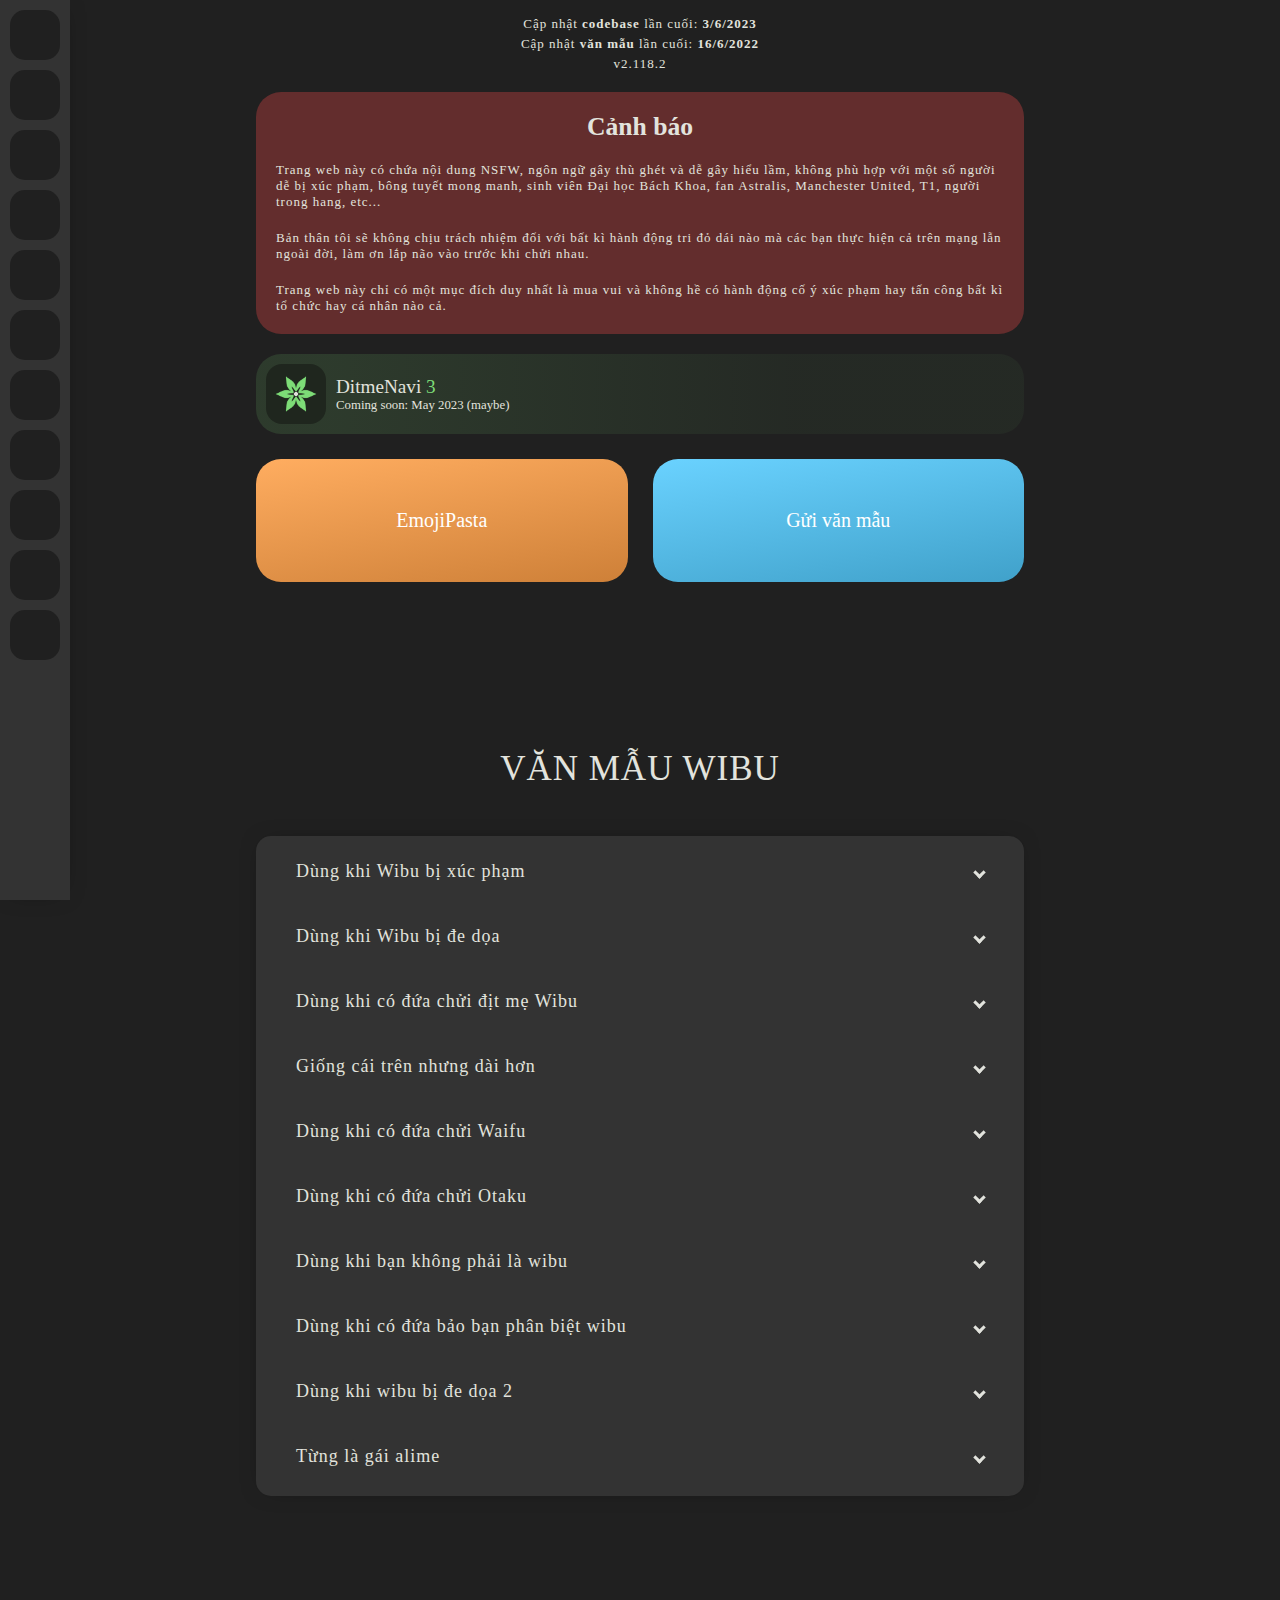
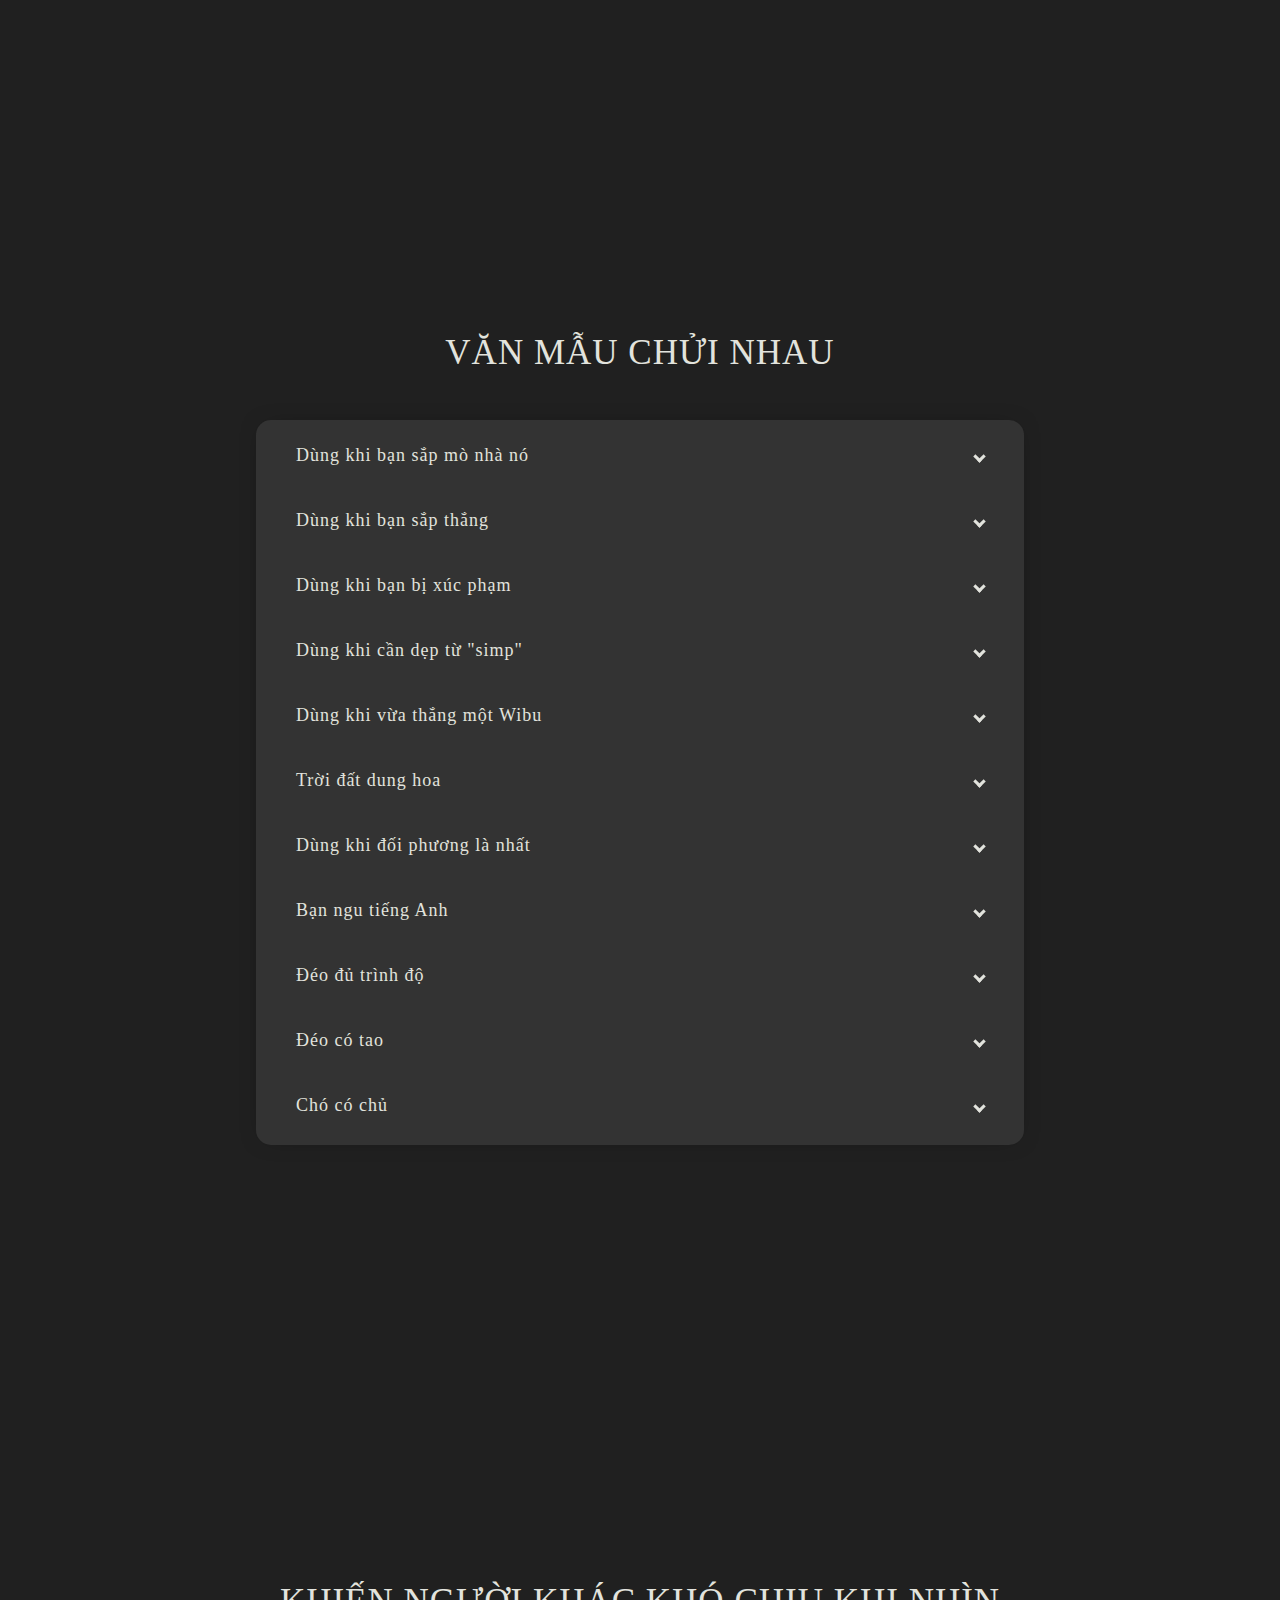
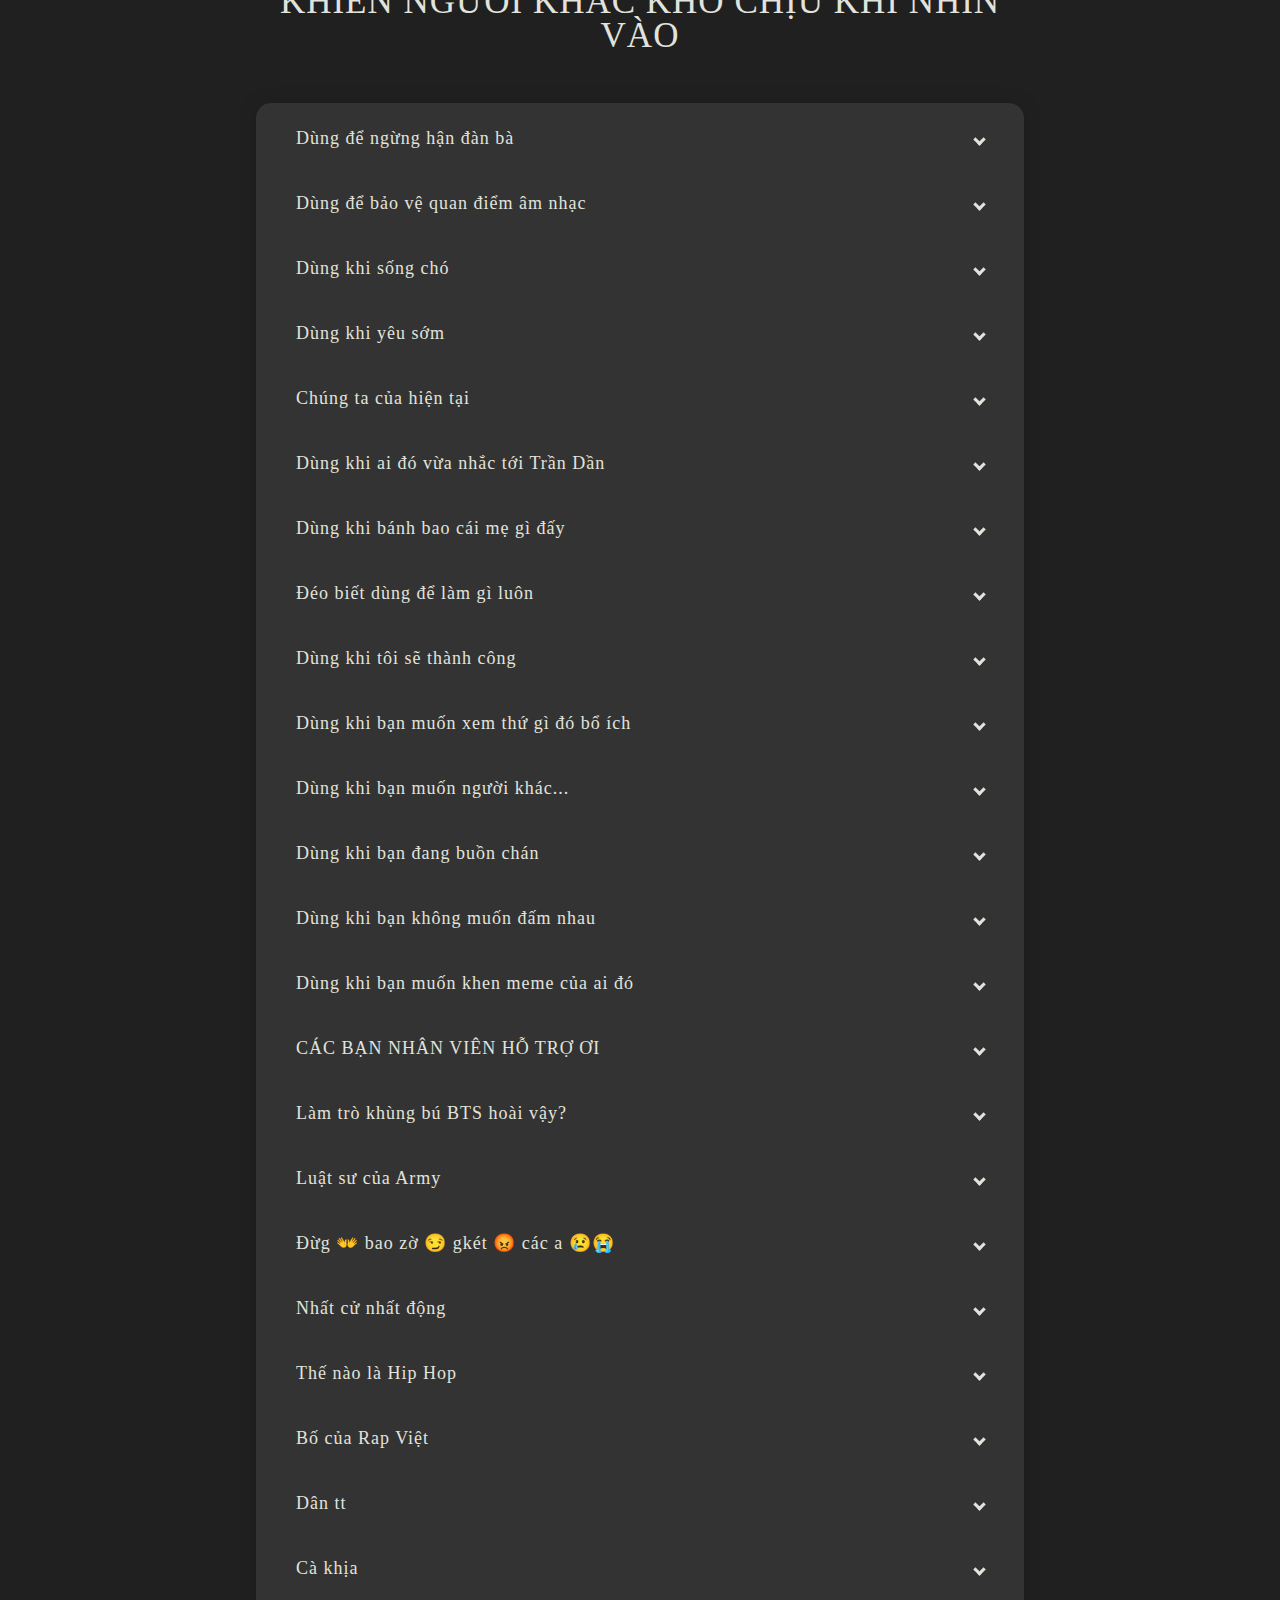
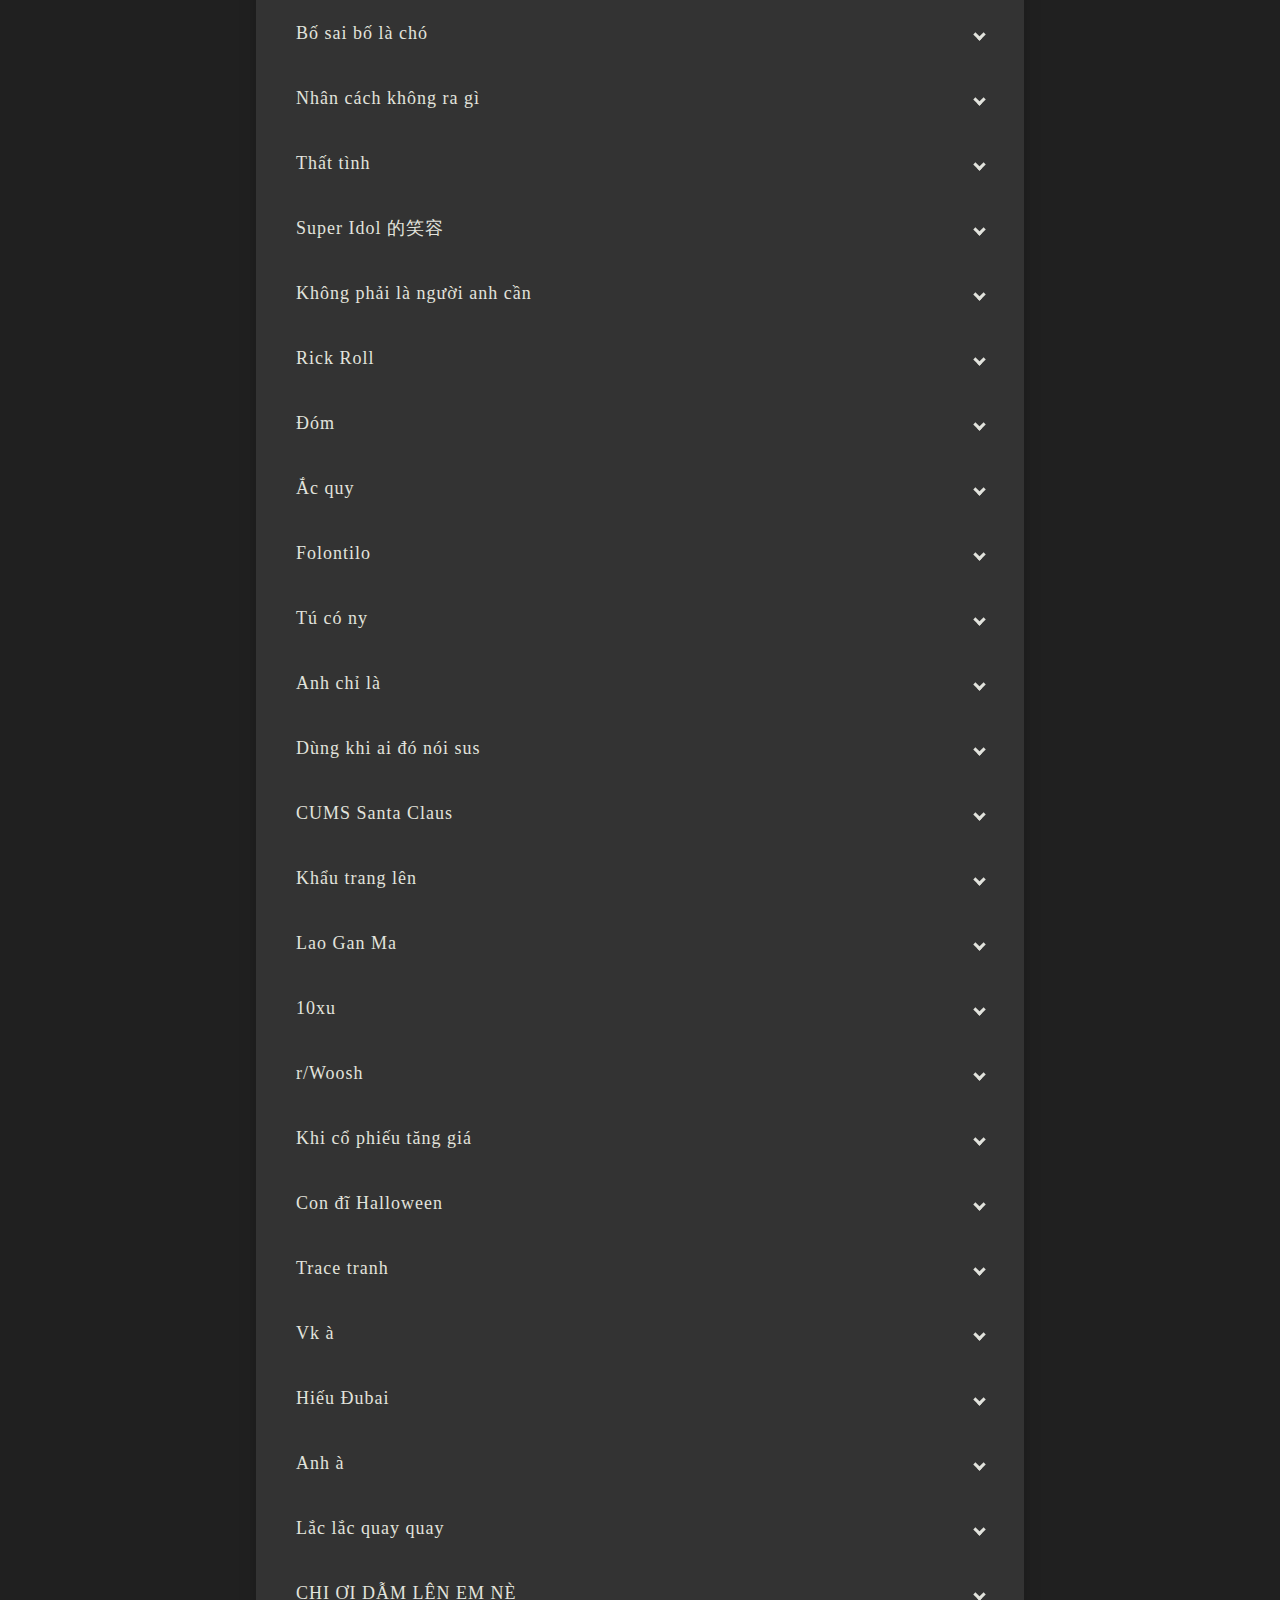
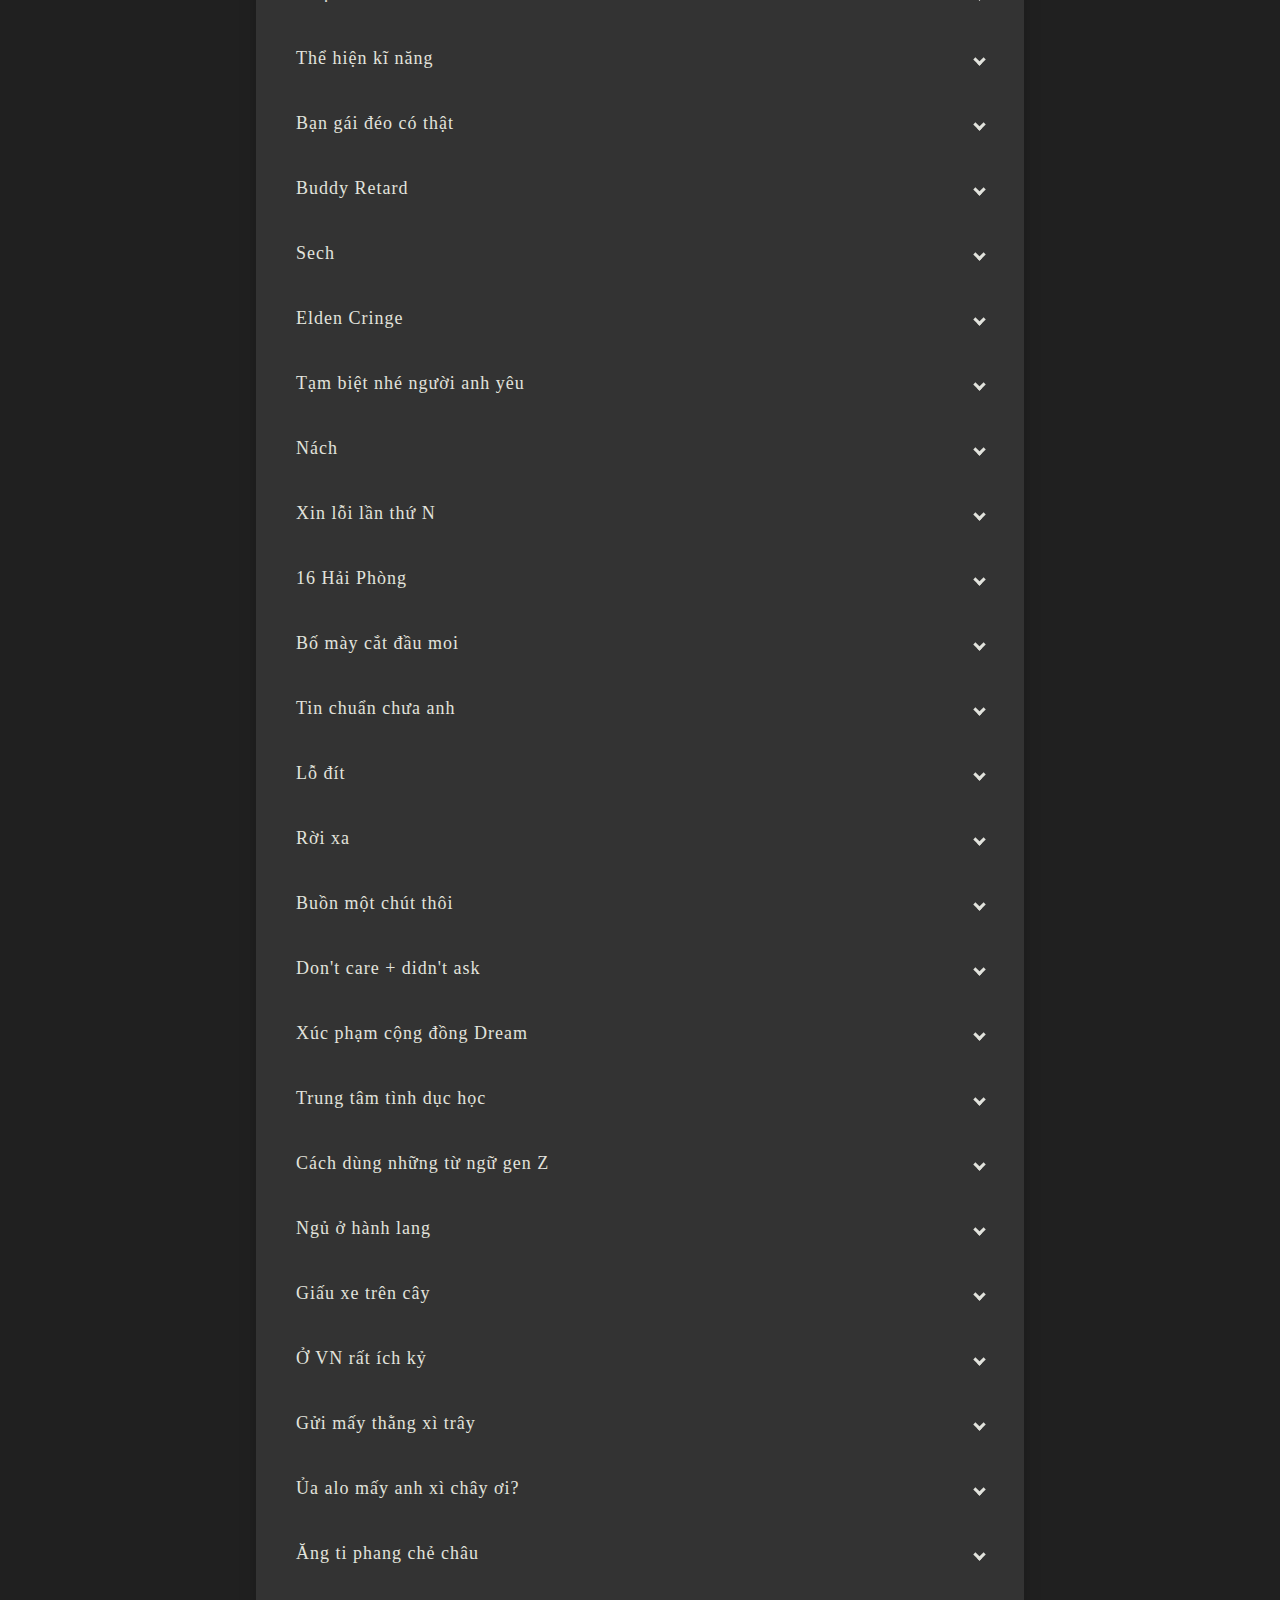
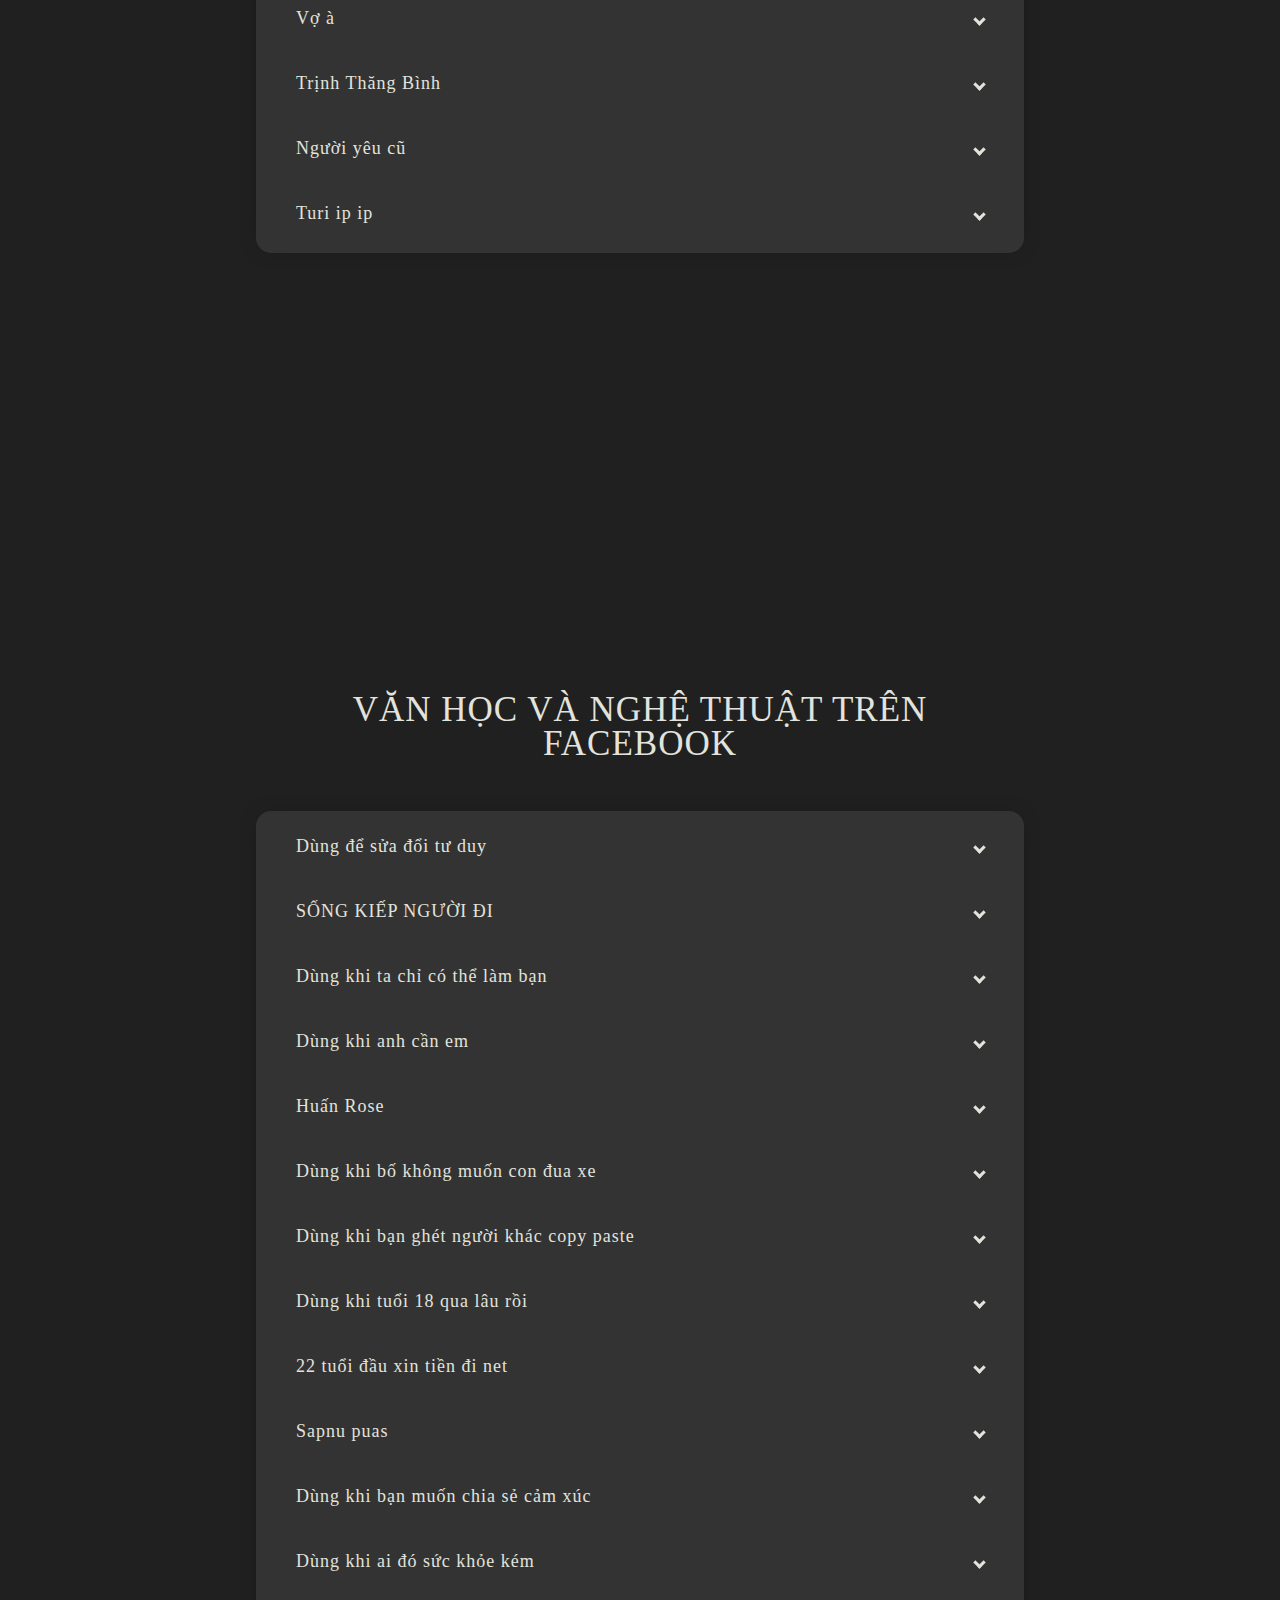
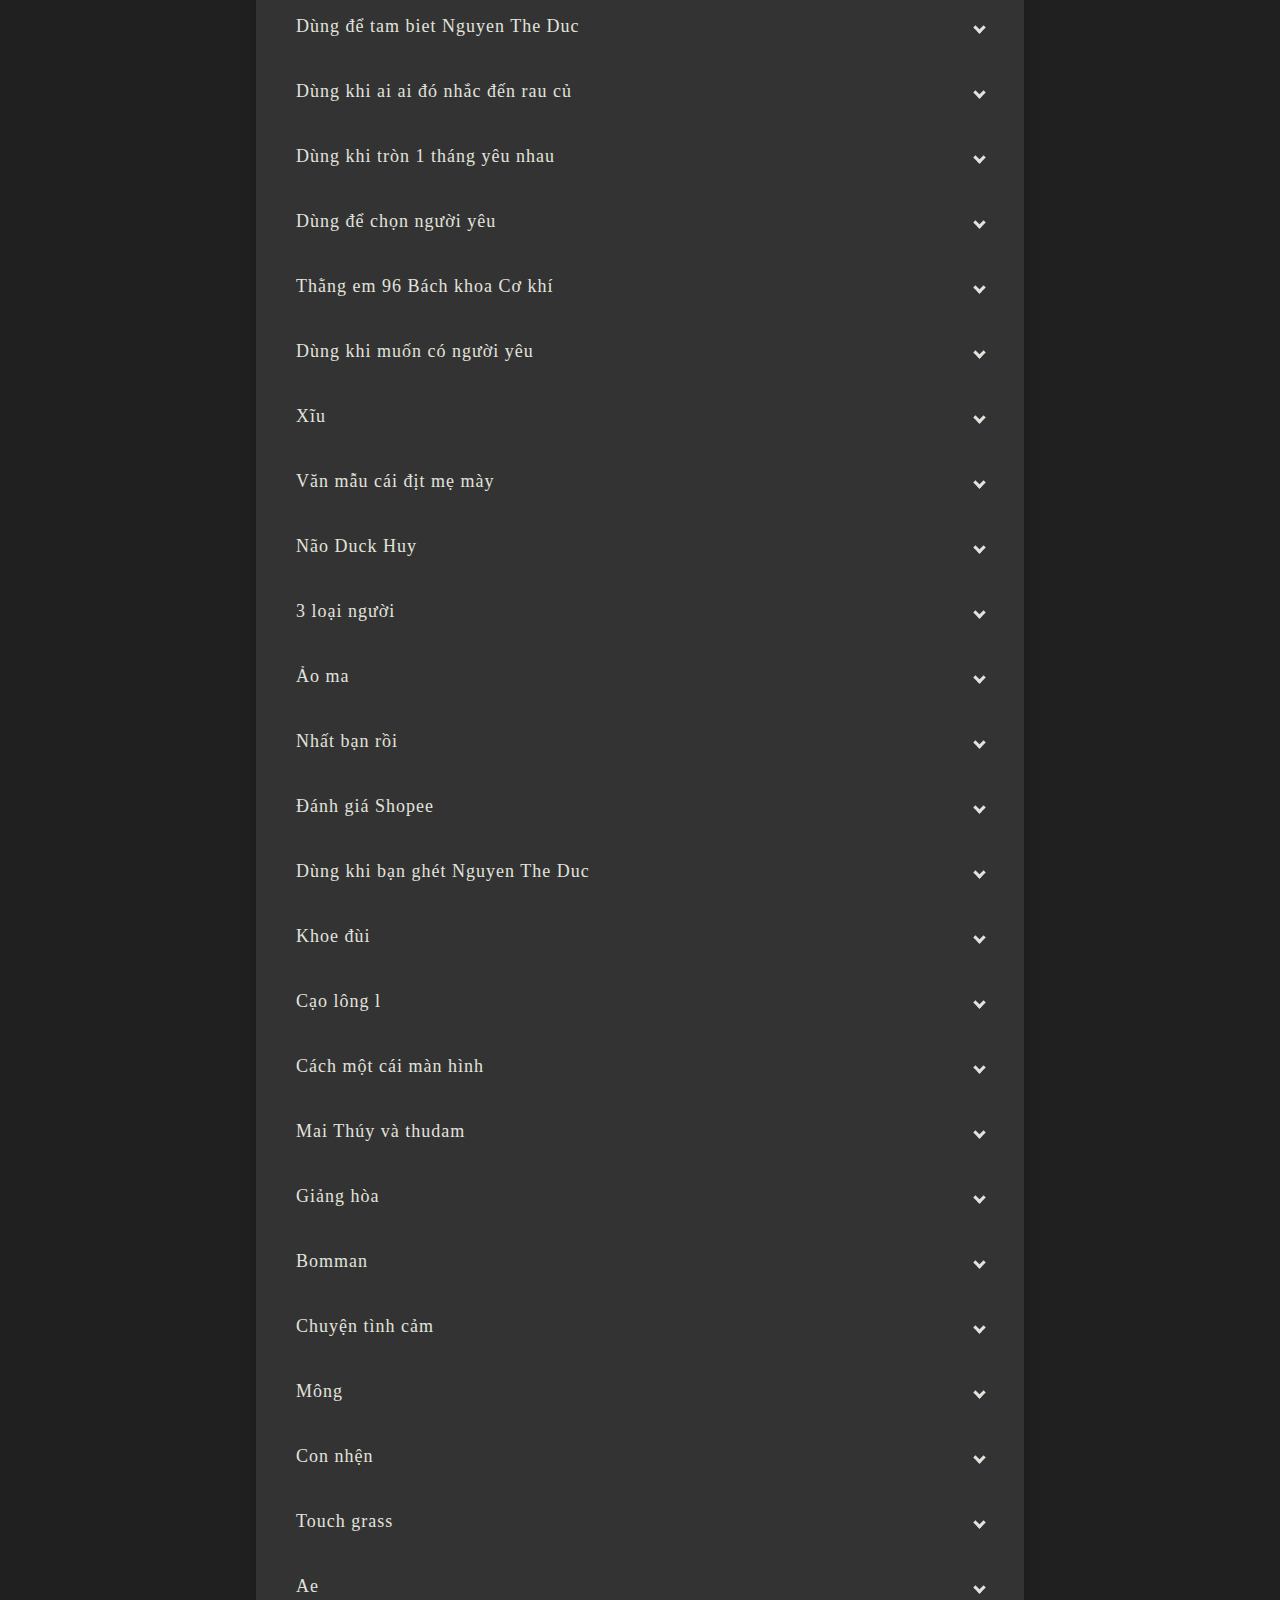
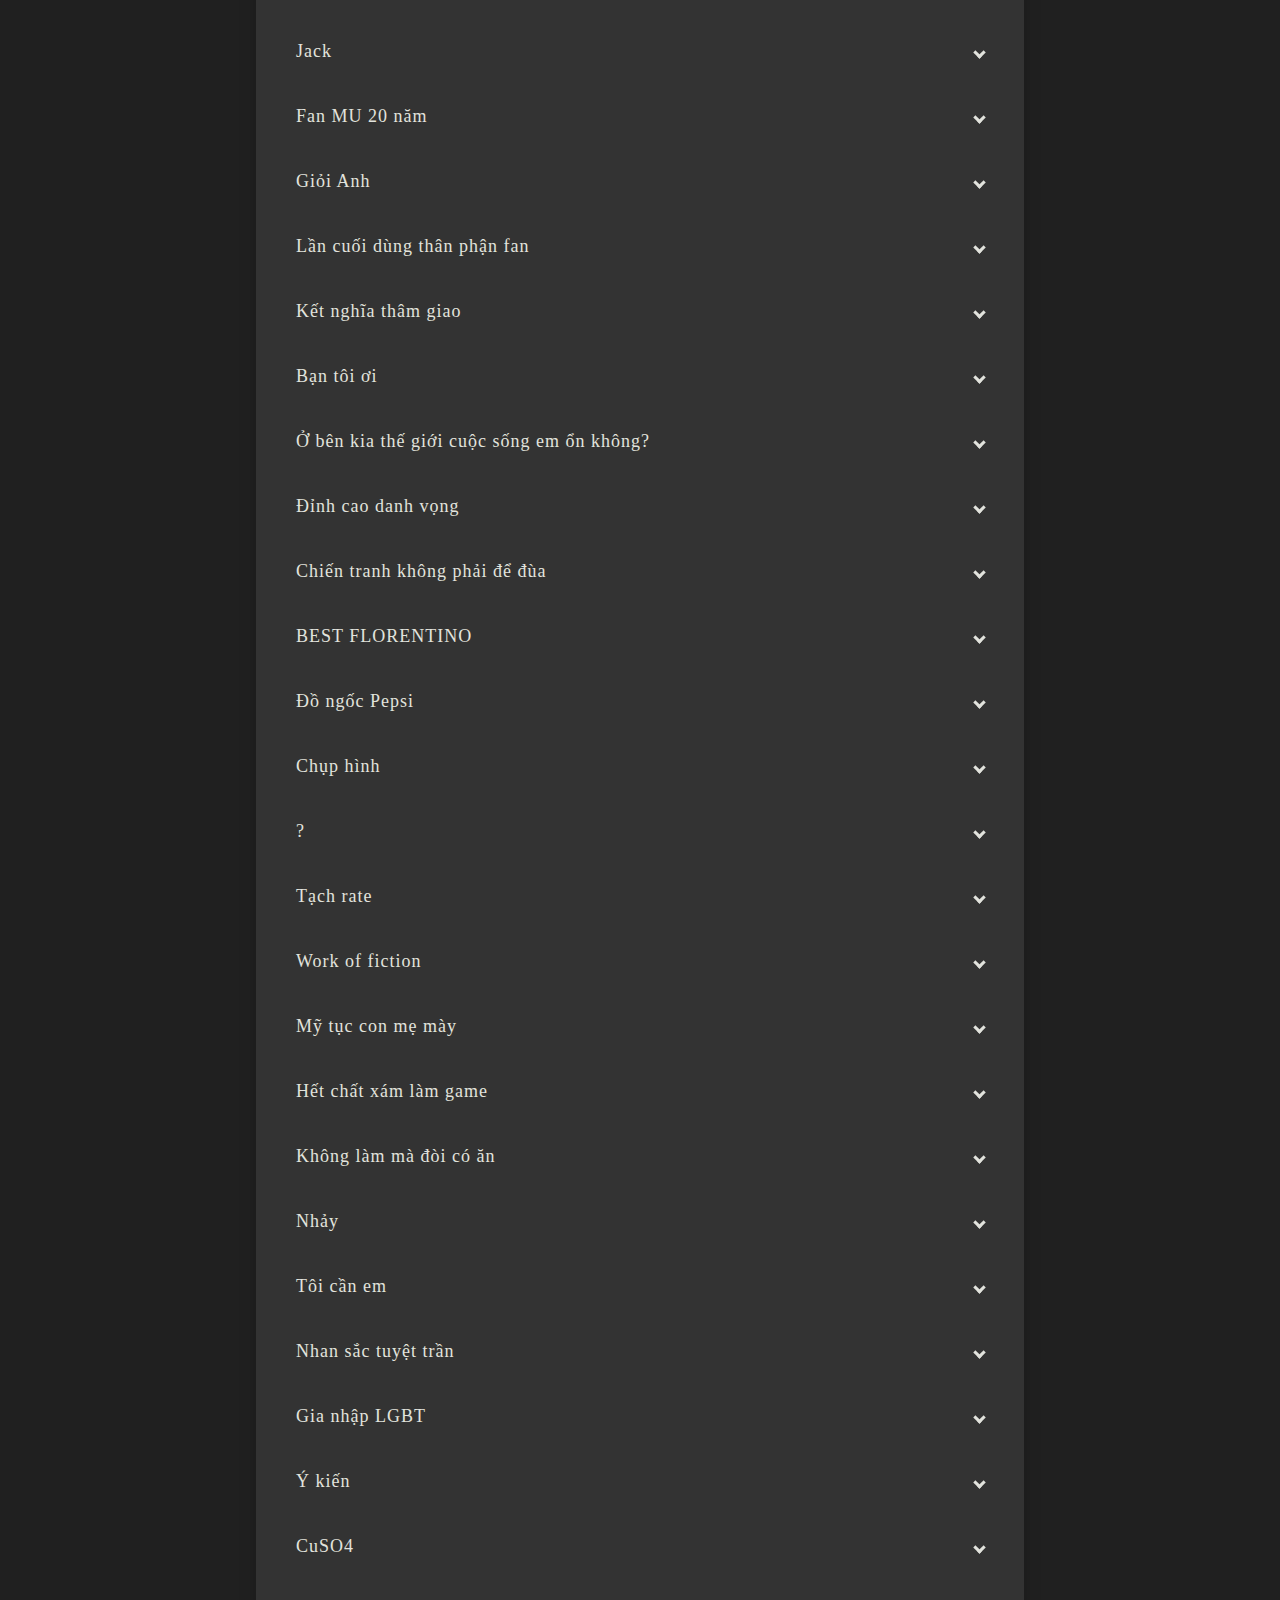
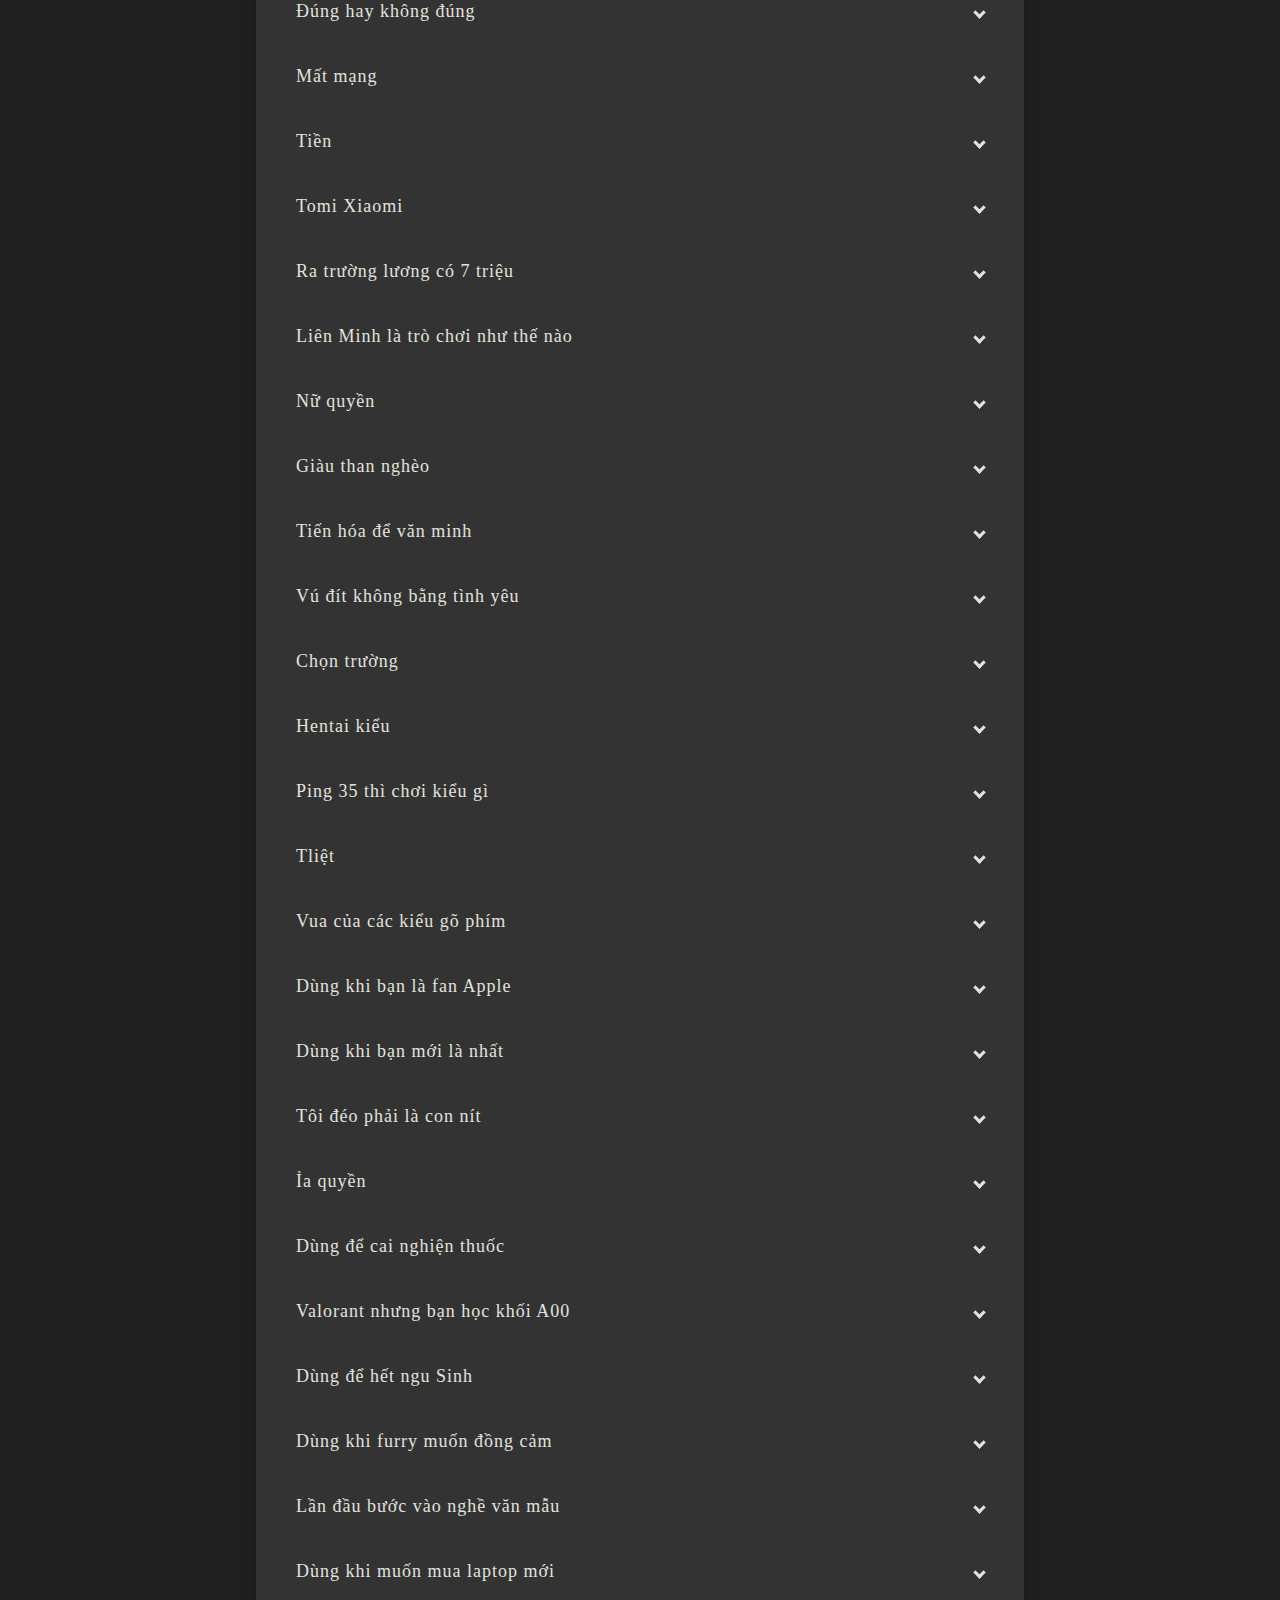
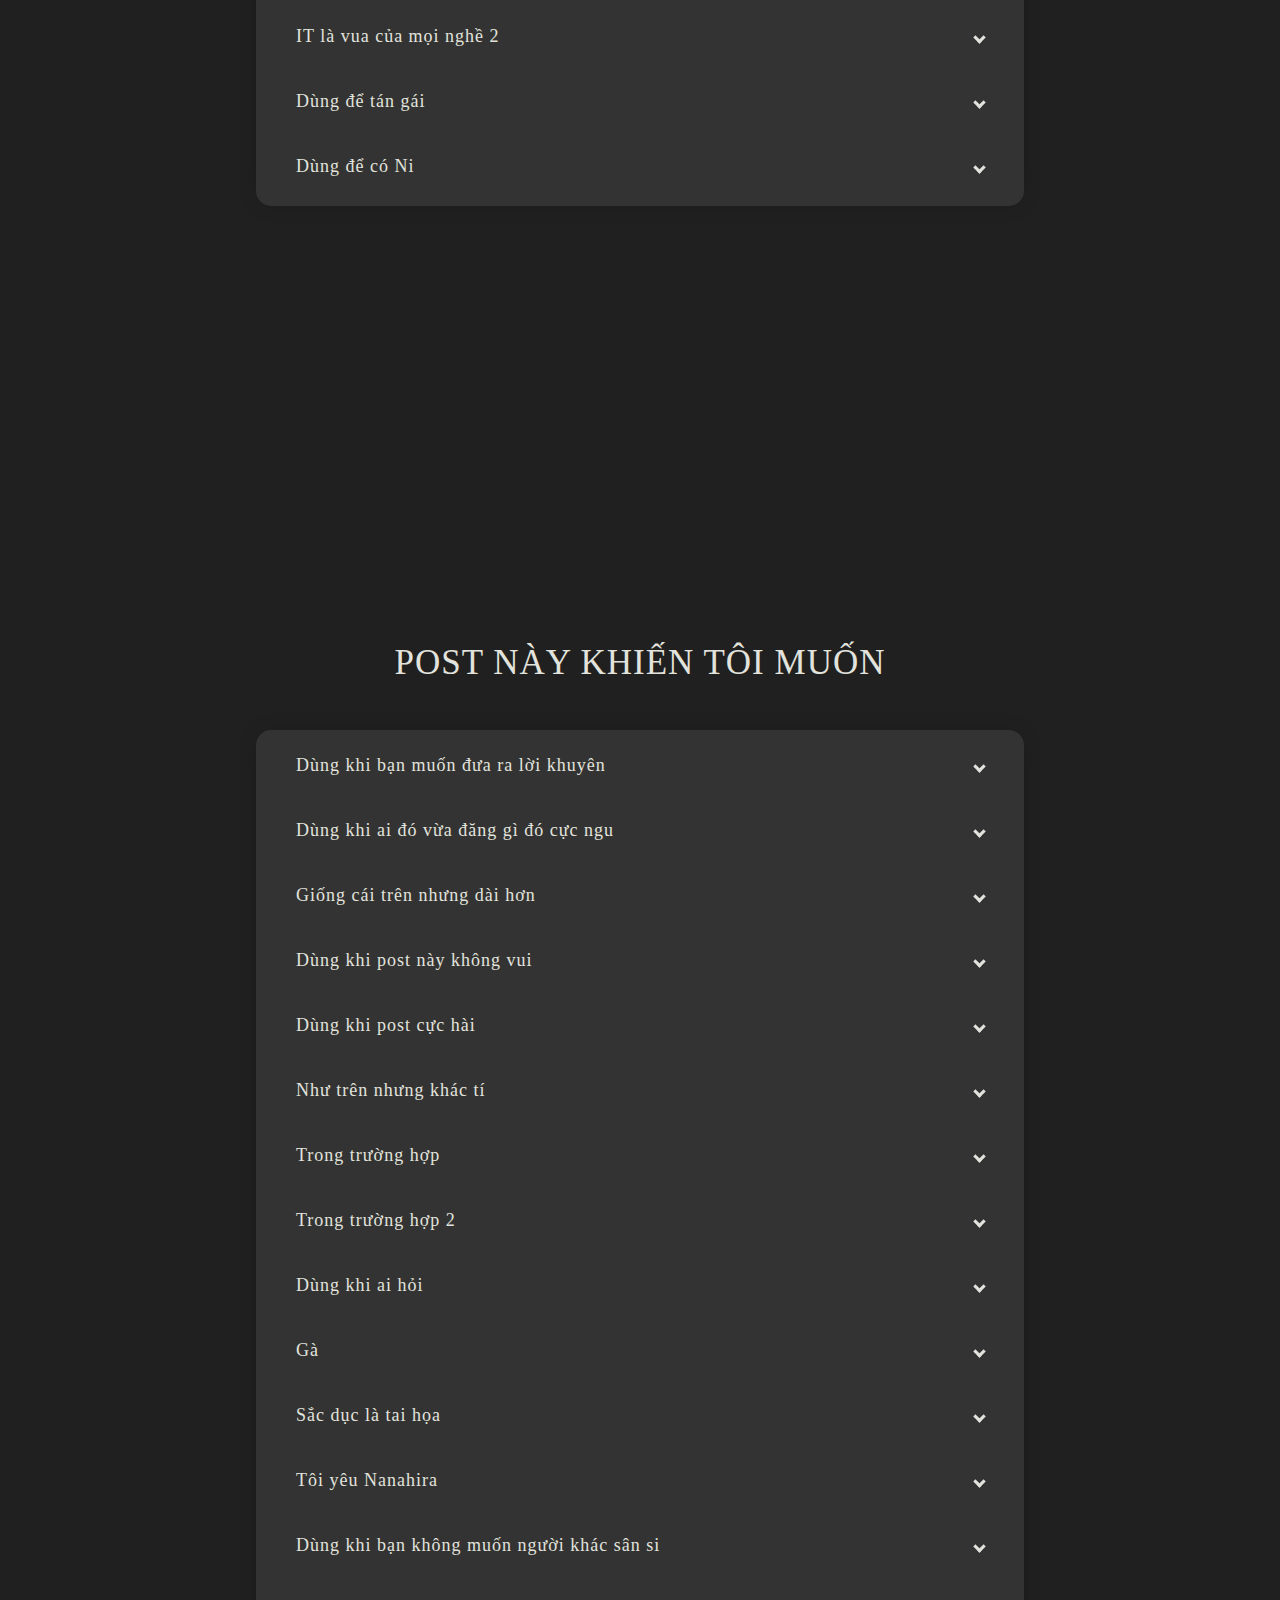
==== commit ae1c6a67: "Changed VN-CSGO category to VN-CS2" ====
--- a/index.html
+++ b/index.html
@@ -101,9 +101,9 @@
     </div>
 </div>
 <div class="ver">
-    <p>Cập nhật <b>codebase</b> lần cuối: <b>27/5/2023</b></p>
+    <p>Cập nhật <b>codebase</b> lần cuối: <b>3/6/2023</b></p>
     <p>Cập nhật <b>văn mẫu</b> lần cuối: <b>16/6/2022</b></p>
-    <p>v2.111.3</p>
+    <p>v2.118.2</p>
 </div>
     <div class="warning">
         <h3><i class="fa-solid fa-triangle-exclamation"></i> Cảnh báo</h3>
@@ -3952,7 +3952,7 @@
         </ul>
     </div>
     <div class="accordion-menu">
-        <h1 name="csgo" id="csgo"><span class="fas fa-hat-wizard"></span> VN-CSGO</h1>
+        <h1 name="csgo" id="csgo"><span class="fas fa-hat-wizard"></span> VN-CS2</h1>
         <ul>
             <!--tab 1-->
             <li>
